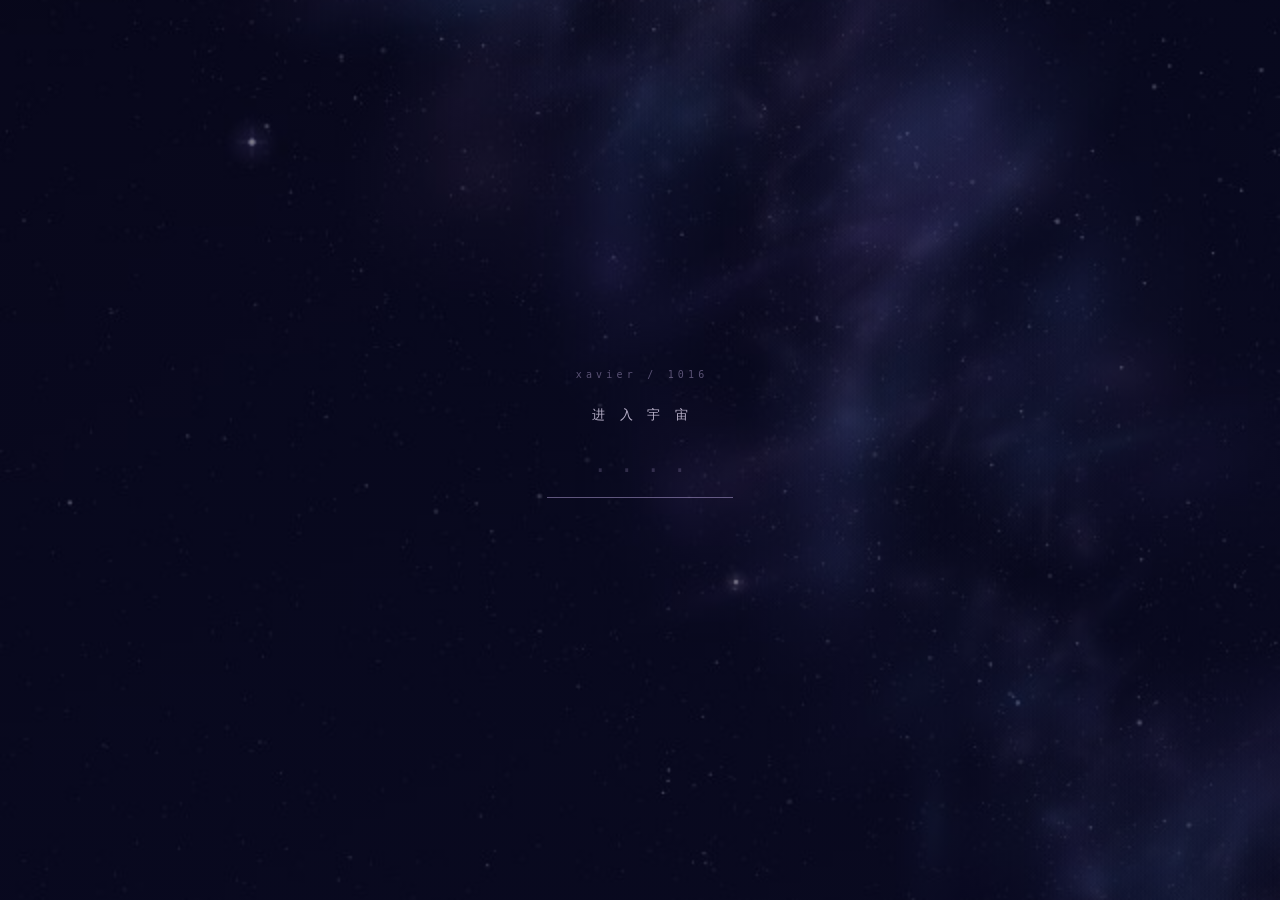
==== index.html @ 03a2480b "Add files via upload" ====
<!DOCTYPE html>
<html lang="zh-CN">
<head>
<meta charset="utf-8">
<meta name="viewport" content="width=device-width,initial-scale=1,maximum-scale=1,user-scalable=no,viewport-fit=cover">
<title>星宙</title>
<style>
*{margin:0;padding:0;box-sizing:border-box;-webkit-tap-highlight-color:transparent}
html,body{width:100%;height:100%;overflow:hidden;background:#1a0d40}
body{font-family:"WenQuanYi Micro Hei","PingFang SC","Microsoft YaHei",sans-serif;color:#fff;touch-action:none;
  background:
    radial-gradient(58% 38% at 22% 18%,rgba(138,96,222,.40),transparent 72%),
    radial-gradient(52% 44% at 82% 74%,rgba(86,64,196,.34),transparent 74%),
    radial-gradient(70% 52% at 58% 46%,rgba(112,72,208,.20),transparent 80%),
    radial-gradient(120% 90% at 50% 50%,rgba(46,22,116,.55),transparent 82%),
    linear-gradient(180deg,#180b3c,#2b1670 52%,#3a2088)}
#gl{position:fixed;inset:0;z-index:0;display:block}

/* ===== 封面 ===== */
#gate{position:fixed;inset:0;z-index:20;display:flex;flex-direction:column;align-items:center;justify-content:center;
  background:
    radial-gradient(58% 38% at 22% 18%,rgba(138,96,222,.40),transparent 72%),
    radial-gradient(52% 44% at 82% 74%,rgba(86,64,196,.34),transparent 74%),
    radial-gradient(70% 52% at 58% 46%,rgba(112,72,208,.20),transparent 80%),
    radial-gradient(120% 90% at 50% 50%,rgba(46,22,116,.55),transparent 82%),
    linear-gradient(180deg,#180b3c,#2b1670 52%,#3a2088);
  animation:gateIn .7s ease;
  transition:opacity .9s ease,transform .9s ease}
@keyframes gateIn{from{opacity:0}to{opacity:1}}
#gate.out{opacity:0;transform:scale(1.06);pointer-events:none;animation:none}
#gate .mark{font-family:"SFMono-Regular",Consolas,monospace;font-size:10px;letter-spacing:.42em;text-indent:.42em;
  color:rgba(220,200,255,.38);margin-bottom:26px}
#gate .label{font-size:13px;font-weight:300;letter-spacing:.42em;text-indent:.42em;color:rgba(240,230,255,.76);margin-bottom:22px}
#gate input{width:186px;height:52px;border:0;border-bottom:1px solid rgba(214,190,255,.42);background:transparent;
  text-align:center;font-family:"SFMono-Regular",Consolas,monospace;font-size:24px;letter-spacing:.5em;text-indent:.5em;
  color:#fff;outline:none;caret-color:#e6d0ff;border-radius:0}
#gate input::placeholder{color:rgba(220,200,255,.18);letter-spacing:.5em}
#gate input:focus{border-bottom-color:rgba(240,225,255,.9)}
#gate.shake{animation:sk .38s ease}
@keyframes sk{0%,100%{transform:translateX(0)}20%{transform:translateX(-9px)}40%{transform:translateX(8px)}60%{transform:translateX(-5px)}80%{transform:translateX(4px)}}
#gate .err{margin-top:18px;height:16px;font-size:11px;letter-spacing:.2em;color:rgba(255,190,220,0);transition:color .3s}
#gate .err.on{color:rgba(255,190,220,.72)}

/* ===== HUD ===== */
#hud{position:fixed;inset:0;z-index:5;opacity:0;transition:opacity 1.3s ease;pointer-events:none}
#hud.on{opacity:1}
#count{position:absolute;right:20px;top:27px;
  font-family:"Helvetica Neue","PingFang SC","Hiragino Sans GB",-apple-system,sans-serif;
  font-weight:300;font-size:11px;letter-spacing:.22em;
  color:rgba(217,199,255,.74);
  text-shadow:0 0 16px rgba(178,146,255,.30),0 0 4px rgba(220,202,255,.16);
  text-align:right;white-space:nowrap;pointer-events:auto;cursor:pointer}
#count.warn{color:rgba(217,199,255,.74);opacity:1}
#btns{position:absolute;left:0;right:0;bottom:34px;display:flex;justify-content:center;align-items:center;gap:16px}
.round{height:44px;border-radius:22px;border:1px solid rgba(224,206,255,.34);
  background:rgba(70,42,138,.28);color:rgba(244,236,255,.88);font-size:12px;letter-spacing:.14em;
  display:flex;align-items:center;justify-content:center;cursor:pointer;pointer-events:auto;
  backdrop-filter:blur(8px);-webkit-backdrop-filter:blur(8px);transition:transform .22s,background .22s,border-color .22s;
  font-family:inherit;padding:0 18px;white-space:nowrap}
.round:active{transform:scale(.95)}
.round.big{width:52px;height:52px;border-radius:50%;font-size:24px;font-weight:200;padding:0;letter-spacing:0}
.round:hover{background:rgba(104,66,178,.40);border-color:rgba(240,225,255,.72)}
/* 左下角极小的管理入口：不显眼、无文字 */
#setting{position:absolute;left:13px;bottom:13px;width:26px;height:26px;line-height:26px;
  text-align:center;font-size:13px;color:rgba(226,208,255,.16);cursor:pointer;pointer-events:auto;
  transition:color .25s}
#setting:active{color:rgba(255,255,255,.7)}
/* 右下角极淡的搜索入口：一枚细线放大镜，无任何文字 */
#searchBtn{position:absolute;left:47px;bottom:13px;width:26px;height:26px;cursor:pointer;pointer-events:auto;
  display:flex;align-items:center;justify-content:center;opacity:.16;transition:opacity .25s}
#searchBtn:active,#searchBtn:hover{opacity:.72}
#searchBtn svg{width:15px;height:15px;fill:none;stroke:#e2d0ff;stroke-width:1.7;
  stroke-linecap:round;stroke-linejoin:round}
/* 搜索小窗：只留输入框+查+关闭，不写说明 */
#searchPanel{position:fixed;z-index:18;left:16px;right:auto;bottom:100px;width:min(72vw,268px);
  transform:translateY(8px) scale(.96);opacity:0;pointer-events:none;
  transition:opacity .3s,transform .3s;padding:18px 18px 14px;border-radius:16px;
  background:linear-gradient(160deg,rgba(62,36,120,.97),rgba(26,14,60,.99));
  border:1px solid rgba(224,200,255,.22);box-shadow:0 20px 60px rgba(10,4,30,.6)}
#searchPanel.on{opacity:1;transform:translateY(0) scale(1);pointer-events:auto}
#searchPanel .line{display:flex;gap:9px;align-items:center}
#searchPanel input{flex:1;min-width:0;height:42px;border:1px solid rgba(224,200,255,.26);border-radius:10px;
  background:rgba(12,6,32,.7);color:#fff;font-size:15px;padding:0 12px;outline:none;font-family:inherit}
#searchPanel input::placeholder{color:rgba(214,190,255,.34);letter-spacing:.14em}
#searchPanel .act{height:42px;padding:0 15px;border:0;border-radius:10px;flex-shrink:0;cursor:pointer;
  background:linear-gradient(135deg,#9468d4,#6d46b4);color:#fff;font-size:12px;letter-spacing:.1em;font-family:inherit;
  display:flex;align-items:center;gap:7px}
#searchPanel .act i{font-style:normal;font-size:14px;letter-spacing:0;line-height:1;
  color:#fff;text-shadow:0 0 10px rgba(255,255,255,.95)}
#searchPanel .foot{margin-top:14px;text-align:center}
#searchPanel .foot span{font-size:11px;letter-spacing:.18em;color:rgba(214,190,255,.44);cursor:pointer;padding:6px}
#searchPanel.shk{animation:sk .38s ease}

/* ===== 全部祝福：按编号 / 署名 / 正文，查每一个人写的 ===== */
#allPanel{position:fixed;z-index:18;left:50%;top:50%;width:min(88vw,380px);
  transform:translate(-50%,-46%) scale(.96);opacity:0;pointer-events:none;
  transition:opacity .3s,transform .3s;padding:22px 20px 18px;border-radius:18px;
  background:linear-gradient(160deg,rgba(62,36,120,.97),rgba(26,14,60,.99));
  border:1px solid rgba(224,200,255,.22);box-shadow:0 20px 60px rgba(10,4,30,.6)}
#allPanel.on{opacity:1;transform:translate(-50%,-50%) scale(1);pointer-events:auto}
#allPanel .h{text-align:center;font-size:11px;letter-spacing:.30em;color:rgba(232,218,255,.70);margin-bottom:8px}
#allPanel .n{text-align:center;font-size:10px;letter-spacing:.18em;color:rgba(214,190,255,.42);margin-bottom:14px}
#allList{max-height:52vh;overflow-y:auto;-webkit-overflow-scrolling:touch}
#allList .it{display:flex;align-items:flex-start;gap:10px;padding:11px 0;border-top:1px solid rgba(224,200,255,.10);cursor:pointer}
#allList .it:first-child{border-top:0}
#allList .bd{flex:1;min-width:0}
#allList .no{font-family:"SFMono-Regular",Consolas,monospace;font-size:10px;letter-spacing:.12em;color:rgba(226,208,255,.52)}
#allList .tx{margin-top:5px;font-size:13px;line-height:1.7;font-weight:300;color:rgba(248,242,255,.92);word-break:break-word;white-space:pre-wrap}
#allList .im{margin-top:7px;width:60px;height:60px;object-fit:cover;border-radius:8px;border:1px solid rgba(224,200,255,.20)}

/* ===== 我的星星：只列自己写的，只提供删除 ===== */
#minePanel{position:fixed;z-index:18;left:50%;top:50%;width:min(86vw,360px);
  transform:translate(-50%,-46%) scale(.96);opacity:0;pointer-events:none;
  transition:opacity .3s,transform .3s;padding:22px 20px 18px;border-radius:18px;
  background:linear-gradient(160deg,rgba(62,36,120,.97),rgba(26,14,60,.99));
  border:1px solid rgba(224,200,255,.22);box-shadow:0 20px 60px rgba(10,4,30,.6)}
#minePanel.on{opacity:1;transform:translate(-50%,-50%) scale(1);pointer-events:auto}
#minePanel .h{text-align:center;font-size:11px;letter-spacing:.36em;color:rgba(232,218,255,.62);margin-bottom:8px}
#minePanel .n{text-align:center;font-size:10px;letter-spacing:.18em;color:rgba(214,190,255,.42);margin-bottom:16px}
#mineList{max-height:46vh;overflow-y:auto;-webkit-overflow-scrolling:touch}
#mineList .it{display:flex;align-items:flex-start;gap:10px;padding:11px 0;border-top:1px solid rgba(224,200,255,.10)}
#mineList .it:first-child{border-top:0}
#mineList .bd{flex:1;min-width:0}
#mineList .no{font-family:"SFMono-Regular",Consolas,monospace;font-size:10px;letter-spacing:.14em;color:rgba(226,208,255,.46)}
#mineList .tx{margin-top:5px;font-size:13px;line-height:1.7;font-weight:300;color:rgba(248,242,255,.92);word-break:break-word}
#mineList .im{margin-top:7px;width:68px;height:68px;object-fit:cover;border-radius:8px;border:1px solid rgba(224,200,255,.20)}
#mineList .del{flex-shrink:0;font-size:11px;letter-spacing:.14em;color:rgba(255,196,220,.66);cursor:pointer;padding:4px 2px 4px 8px}
#mineList .del:active{color:#fff}
#mineList .none{text-align:center;font-size:12px;letter-spacing:.14em;color:rgba(214,190,255,.40);padding:26px 0}
#minePanel .foot{margin-top:16px;text-align:center}
#minePanel .foot span{font-size:11px;letter-spacing:.18em;color:rgba(214,190,255,.44);cursor:pointer;padding:6px}

/* ===== 空宇宙提示 ===== */
#empty{position:fixed;left:0;right:0;top:47%;z-index:4;text-align:center;opacity:0;
  transition:opacity 1.2s ease;pointer-events:none;padding:0 30px}
#empty.on{opacity:1}
#empty .s{font-size:22px;color:rgba(240,228,255,.62);letter-spacing:.3em;margin-bottom:20px}
#empty .t{font-size:14px;font-weight:300;line-height:2.1;letter-spacing:.14em;color:rgba(232,218,255,.56)}

/* ===== 祝福卡 ===== */
#card{position:fixed;z-index:12;left:50%;top:50%;width:min(84vw,350px);transform:translate(-50%,-46%) scale(.94);
  opacity:0;pointer-events:none;transition:opacity .45s ease,transform .45s ease;
  padding:28px 24px 24px;border-radius:20px;text-align:center;max-height:82vh;overflow-y:auto;
  background:linear-gradient(160deg,rgba(78,48,148,.95),rgba(34,18,74,.97));
  border:1px solid rgba(224,200,255,.26);
  box-shadow:0 0 70px rgba(170,120,255,.30),inset 0 1px 0 rgba(255,255,255,.10)}
#card.on{opacity:1;transform:translate(-50%,-50%) scale(1);pointer-events:auto}
#card .star{font-size:18px;color:rgba(244,232,255,.9);margin-bottom:16px;letter-spacing:.3em}
#cImg{display:none;width:100%;max-height:min(64vh,620px);object-fit:contain;image-rendering:auto;border-radius:12px;
  margin:0 auto 18px;border:1px solid rgba(224,200,255,.18)}
#card .txt{font-size:17px;line-height:2.0;font-weight:300;letter-spacing:.06em;color:#f8f2ff;word-break:break-word}
#card .meta{margin-top:22px;font-family:"SFMono-Regular",Consolas,monospace;font-size:10px;
  letter-spacing:.16em;color:rgba(214,190,255,.48)}
#card .close{margin-top:20px;font-size:11px;letter-spacing:.3em;color:rgba(214,190,255,.40);cursor:pointer}

/* ===== 写祝福：固定居中偏上，键盘从底部弹起也绝对盖不到 ===== */
#sheet{position:fixed;inset:0;z-index:14;background:rgba(14,6,36,.50);
  opacity:0;pointer-events:none;transition:opacity .3s ease;
  display:flex;align-items:flex-start;justify-content:center;padding:10vh 18px 20px}
#sheet.on{opacity:1;pointer-events:auto}
#box{width:100%;max-width:400px;padding:22px 20px 20px;border-radius:18px;
  background:linear-gradient(170deg,rgba(76,46,146,.97),rgba(30,16,68,.99));
  border:1px solid rgba(224,200,255,.26);box-shadow:0 24px 70px rgba(8,3,26,.62);
  transform:scale(.96);transition:transform .3s ease;max-height:74vh;overflow-y:auto}
#sheet.on #box{transform:scale(1)}
#box textarea{width:100%;height:96px;resize:none;border:1px solid rgba(224,200,255,.32);border-radius:12px;
  background:rgba(10,5,28,.86);color:#fff;font-size:17px;line-height:1.8;padding:12px;outline:none;font-family:inherit}
#box textarea:focus{border-color:rgba(244,232,255,.78)}
#box .row{display:flex;gap:10px;margin-top:11px;align-items:center}
#box .row input{flex:1;height:44px;border:1px solid rgba(224,200,255,.28);border-radius:10px;
  background:rgba(10,5,28,.86);color:#fff;font-size:16px;padding:0 12px;outline:none;font-family:inherit;min-width:0}
#box .row input::placeholder{color:rgba(214,190,255,.34)}
#box .btn{height:44px;padding:0 18px;border:0;border-radius:10px;cursor:pointer;white-space:nowrap;flex-shrink:0;
  background:linear-gradient(135deg,#9468d4,#6d46b4);color:#fff;font-size:13px;letter-spacing:.10em;font-family:inherit}
/* 照片行：三条入口都摆出来，不再只靠一个会被拦的选图 */
#photoRow{display:flex;align-items:center;gap:9px;margin-top:11px;flex-wrap:wrap}
#photoPrev{width:46px;height:46px;border-radius:9px;overflow:hidden;display:none;flex-shrink:0;
  border:1px solid rgba(224,200,255,.24)}
#photoPrev img{width:100%;height:100%;object-fit:cover}
.photoBtn{height:38px;padding:0 13px;border:1px dashed rgba(224,200,255,.40);border-radius:9px;
  display:flex;align-items:center;justify-content:center;font-size:12px;letter-spacing:.08em;
  color:rgba(238,226,255,.84);cursor:pointer;white-space:nowrap;background:transparent;font-family:inherit}
.photoBtn:active{background:rgba(120,80,200,.30)}
#photoDel{display:none;font-size:12px;letter-spacing:.1em;color:rgba(226,206,255,.52);cursor:pointer;padding:8px}
#box .tip{margin-top:13px;display:flex;justify-content:space-between;align-items:center;
  font-size:10px;letter-spacing:.1em;color:rgba(214,190,255,.34)}
#box .tip span{cursor:pointer;padding:7px 4px;color:rgba(232,214,255,.56)}
#box .tip span:active{color:#fff}

/* ===== 管理（低调、密码保护、不外显） ===== */
#adminGate,#admin{position:fixed;z-index:18;left:50%;top:50%;width:min(78vw,300px);
  transform:translate(-50%,-46%) scale(.95);opacity:0;pointer-events:none;
  transition:opacity .3s,transform .3s;padding:24px 22px;border-radius:18px;
  background:linear-gradient(160deg,rgba(62,36,120,.97),rgba(26,14,60,.99));
  border:1px solid rgba(224,200,255,.22);box-shadow:0 20px 60px rgba(10,4,30,.6)}
#adminGate.on,#admin.on{opacity:1;transform:translate(-50%,-50%) scale(1);pointer-events:auto}
#adminGate .h,#admin .h{text-align:center;font-size:11px;letter-spacing:.36em;
  color:rgba(232,218,255,.62);margin-bottom:20px}
#adminGate input,#admin input{width:100%;height:42px;border:1px solid rgba(224,200,255,.26);border-radius:10px;
  background:rgba(12,6,32,.7);color:#fff;font-size:15px;padding:0 12px;outline:none;font-family:inherit}
#admin .line{display:flex;gap:9px;align-items:center}
#admin .line input{flex:1;min-width:0}
#admin .act{height:42px;padding:0 14px;border:0;border-radius:10px;flex-shrink:0;cursor:pointer;
  background:linear-gradient(135deg,#9468d4,#6d46b4);color:#fff;font-size:12px;letter-spacing:.1em;font-family:inherit}
#admin .prev{margin-top:14px;min-height:34px;font-size:11px;line-height:1.7;letter-spacing:.06em;
  color:rgba(226,208,255,.46);word-break:break-word;max-height:74px;overflow:hidden}
#admin .foot,#adminGate .foot{margin-top:18px;display:flex;justify-content:center;gap:22px}
#admin .foot span,#adminGate .foot span{font-size:11px;letter-spacing:.18em;
  color:rgba(214,190,255,.44);cursor:pointer;padding:6px}
#adminGate .err{margin-top:10px;height:14px;text-align:center;font-size:10px;
  letter-spacing:.14em;color:rgba(255,190,220,0);transition:color .3s}
#adminGate .err.on{color:rgba(255,190,220,.7)}

#toast{position:fixed;z-index:30;left:50%;top:11%;transform:translateX(-50%);
  font-size:12px;letter-spacing:.2em;color:rgba(244,236,255,.92);opacity:0;transition:opacity .4s;pointer-events:none;
  background:rgba(56,30,110,.72);padding:9px 16px;border-radius:16px;border:1px solid rgba(224,200,255,.18)}
#toast.on{opacity:1}

/* ===== 粒子星球（输密码后、进星海前）· ins 暗调雾紫 ===== */
#planet{position:fixed;inset:0;z-index:22;opacity:0;pointer-events:none;
  transition:opacity 1.5s ease;
  background:
    radial-gradient(120% 80% at 50% 42%,rgba(74,54,124,.28),transparent 70%),
    radial-gradient(80% 55% at 50% 55%,rgba(52,36,98,.18),transparent 78%),
    linear-gradient(180deg,#0d0a1e 0%,#141030 48%,#090716 100%)}
#planet.on{opacity:1;pointer-events:auto}
#planet.out{opacity:0;pointer-events:none}
#planet canvas{position:absolute;inset:0;width:100%;height:100%;display:block}
#planet::after{content:'';position:absolute;left:0;right:0;bottom:0;height:27%;z-index:1;
  background:linear-gradient(transparent,rgba(8,5,20,.55) 42%,rgba(7,4,17,.92));
  pointer-events:none}
#planet .hint{position:absolute;left:0;right:0;bottom:11%;z-index:2;text-align:center;
  font-size:11px;letter-spacing:.44em;text-indent:.44em;color:rgba(240,232,255,.86);
  text-shadow:0 1px 10px rgba(0,0,0,.95),0 0 22px rgba(126,96,196,.55);
  animation:br 3.4s ease-in-out infinite;pointer-events:none}
#planet .sub{position:absolute;left:0;right:0;bottom:8.2%;z-index:2;text-align:center;
  font-size:9px;letter-spacing:.34em;text-indent:.34em;color:rgba(216,202,248,.56);
  text-shadow:0 1px 8px rgba(0,0,0,.95);pointer-events:none}
@keyframes br{0%,100%{opacity:.62}50%{opacity:1}}

/* ===== 星海整层：缩小它就能退回星球 ===== */
#sky{position:fixed;inset:0;z-index:1;transform:scale(1);transform-origin:50% 50%;
  transition:transform 2.2s cubic-bezier(.40,.30,.60,.70),opacity 1.9s ease;will-change:transform,opacity}
#sky.shrink{transform:scale(.28);opacity:0;pointer-events:none}
#sky.gone{opacity:0;visibility:hidden;pointer-events:none}
#planet.on.wait{pointer-events:none}

/* ===== 沉浸式观赏：只留星海，字与按钮全隐 ===== */
#immerse{position:absolute;right:13px;bottom:13px;width:26px;height:26px;
  display:flex;align-items:center;justify-content:center;border-radius:50%;
  font-size:12px;line-height:1;color:rgba(226,210,255,.32);cursor:pointer;pointer-events:auto;
  border:1px solid rgba(190,160,255,.16);background:rgba(30,20,60,.22);
  backdrop-filter:blur(6px);-webkit-backdrop-filter:blur(6px);
  transition:opacity .35s,color .35s,border-color .35s}
#immerse:active{opacity:.55;color:rgba(255,255,255,.85)}
body.immerse #immerse{color:rgba(240,226,255,.72);border-color:rgba(190,160,255,.34)}
body.immerse #hud,body.immerse #empty,body.immerse #card,body.immerse #sheet,
body.immerse #toast,body.immerse #searchPanel,body.immerse #minePanel,
body.immerse #admin,body.immerse #adminGate{
  opacity:0!important;visibility:hidden!important;pointer-events:none!important}

/* ===== 点卡片里的照片 → 全屏看原图（不二次压缩） ===== */
#photoView{position:fixed;inset:0;z-index:28;background:rgba(4,2,12,.97);
  display:flex;align-items:center;justify-content:center;opacity:0;visibility:hidden;
  transition:opacity .35s ease;pointer-events:none}
#photoView.on{opacity:1;visibility:visible;pointer-events:auto}
#photoView img{max-width:100%;max-height:100%;width:auto;height:auto;object-fit:contain;
  -webkit-user-select:none;user-select:none}

/* ===== 左上角退出：只有一个小箭头，没有文字 ===== */
#exitBtn{position:absolute;left:14px;top:24px;width:30px;height:30px;z-index:2;
  display:flex;align-items:center;justify-content:center;cursor:pointer;pointer-events:auto;
  border-radius:50%;border:1px solid rgba(200,176,255,.16);background:rgba(24,16,52,.22);
  backdrop-filter:blur(6px);-webkit-backdrop-filter:blur(6px);
  transition:opacity .3s,border-color .3s,background .3s;opacity:.55}
#exitBtn:active{opacity:1;border-color:rgba(210,186,255,.45);background:rgba(60,38,120,.42)}
#exitBtn svg{width:15px;height:15px;fill:none;stroke:#e6d8ff;stroke-width:1.6;
  stroke-linecap:round;stroke-linejoin:round}

/* ===== 星宙 · 统一视觉皮肤：雾紫磨砂玻璃 + 细香槟金 + 粒子星球 ===== */
#box{position:relative}
#card,#box,#searchPanel,#minePanel,#adminGate,#admin{
  background:
    radial-gradient(120% 78% at 18% 0%,rgba(146,104,196,.20),transparent 60%),
    radial-gradient(105% 72% at 92% 100%,rgba(96,64,168,.18),transparent 62%),
    linear-gradient(160deg,rgba(52,36,92,.86),rgba(20,13,44,.93));
  -webkit-backdrop-filter:blur(20px) saturate(125%);
  backdrop-filter:blur(20px) saturate(125%);
  border:1px solid rgba(226,198,150,.28);
  box-shadow:0 26px 72px rgba(6,2,22,.66),inset 0 1px 0 rgba(255,255,255,.07),0 0 46px rgba(150,110,220,.10);
}
/* 右上角一枚极小的雾紫粒子星球＋细金环角标（搜索/我的/管理/口令框共用） */
#searchPanel::before,#minePanel::before,#admin::before,#adminGate::before{
  content:"";position:absolute;right:14px;top:2px;width:15px;height:15px;border-radius:50%;
  background:
    radial-gradient(circle at 32% 28%,rgba(240,220,255,.95) 0 1px,transparent 2px),
    radial-gradient(circle at 66% 58%,rgba(206,176,255,.85) 0 1px,transparent 2px),
    radial-gradient(circle at 44% 74%,rgba(226,204,255,.7) 0 1px,transparent 2px),
    radial-gradient(circle,rgba(148,106,208,.72),rgba(70,46,126,.34) 70%,transparent);
  box-shadow:0 0 10px rgba(170,120,255,.32);pointer-events:none}
#searchPanel::after,#minePanel::after,#admin::after,#adminGate::after{
  content:"";position:absolute;right:9px;top:6px;width:25px;height:8px;border-radius:50%;
  border:1px solid rgba(226,198,150,.52);transform:rotate(-24deg);pointer-events:none}
/* 输入框：半透明深紫、细金边 */
#searchPanel input,#adminGate input,#admin input,#box textarea,#box .row input{
  background:rgba(16,10,38,.58);border:1px solid rgba(226,198,150,.22);
  border-radius:12px;color:#f6efff}
#searchPanel input:focus,#adminGate input:focus,#admin input:focus,
#box textarea:focus,#box .row input:focus{border-color:rgba(226,198,150,.55)}
#searchPanel input::placeholder,#box .row input::placeholder{color:rgba(214,190,255,.32)}
/* 按钮：淡金描边、不再用实心紫块 */
#searchPanel .act,#admin .act,#box .btn{
  background:rgba(226,198,150,.10);border:1px solid rgba(226,198,150,.36);
  border-radius:12px;color:#f2e6ff}
#searchPanel .act i{color:rgba(240,214,160,.95);text-shadow:0 0 8px rgba(240,214,160,.5)}
.photoBtn{border:1px dashed rgba(226,198,150,.34)}
/* 标题 / 数量 / 关闭 / 列表分隔：统一压成淡紫低对比 */
#minePanel .h,#admin .h,#adminGate .h{color:rgba(236,222,255,.76)}
#minePanel .n{color:rgba(214,190,255,.46)}
#searchPanel .foot span,#minePanel .foot span,#admin .foot span,#adminGate .foot span,
#card .close{color:rgba(226,206,255,.50)}
#mineList .it{border-top:1px solid rgba(226,198,150,.12)}
#mineList .im{border:1px solid rgba(226,198,150,.22)}
/* ===== 祝福卡：署名最上、日期最下 ===== */
#card{padding:26px 24px 22px;border-radius:22px}
#card .orb{width:54px;height:54px;position:relative;margin:0 auto 12px}
#card .orb .ball{position:absolute;left:50%;top:50%;width:35px;height:35px;margin:-17.5px 0 0 -17.5px;
  border-radius:50%;
  background:
    radial-gradient(circle at 28% 26%,rgba(255,255,255,.85) 0 1px,transparent 2px),
    radial-gradient(circle at 62% 34%,rgba(232,212,255,.8) 0 1px,transparent 2px),
    radial-gradient(circle at 40% 62%,rgba(214,186,255,.75) 0 1px,transparent 2px),
    radial-gradient(circle at 72% 70%,rgba(240,222,255,.7) 0 1px,transparent 2px),
    radial-gradient(circle at 50% 48%,rgba(156,114,212,.66),rgba(84,54,142,.30) 62%,transparent 76%);
  box-shadow:0 0 20px rgba(170,120,255,.30),inset 0 0 12px rgba(190,150,255,.24)}
#card .orb .ring{position:absolute;left:50%;top:50%;width:52px;height:17px;margin:-8.5px 0 0 -26px;
  border:1px solid rgba(226,198,150,.76);border-radius:50%;transform:rotate(-24deg);
  box-shadow:0 0 9px rgba(226,198,150,.18);pointer-events:none}
#card .by{display:flex;align-items:center;justify-content:center;gap:11px;margin-bottom:18px}
#card .by::before,#card .by::after{content:"";width:26px;height:1px;flex-shrink:0}
#card .by::before{background:linear-gradient(90deg,transparent,rgba(226,198,150,.62))}
#card .by::after{background:linear-gradient(90deg,rgba(226,198,150,.62),transparent)}
#card .by span{font-size:11px;letter-spacing:.30em;text-indent:.30em;
  color:rgba(234,220,255,.86);white-space:nowrap;overflow:hidden;text-overflow:ellipsis;max-width:68%}
#card .txt{font-size:17px;line-height:2.0;font-weight:300;letter-spacing:.06em;
  color:#f8f2ff;word-break:break-word;white-space:pre-wrap}   /* 写信格式：空格、缩进、空行都留着 */
#cImg{display:none;width:100%;max-height:min(58vh,560px);object-fit:contain;image-rendering:auto;
  border-radius:14px;margin:18px auto 0;border:1px solid rgba(226,198,150,.26)}
#card .meta{margin-top:20px;padding-top:15px;border-top:1px solid rgba(226,198,150,.14);
  font-family:"SFMono-Regular",Consolas,monospace;font-size:10px;letter-spacing:.18em;
  color:rgba(214,190,255,.56)}
#card .close{margin-top:16px}
#mineList .tx{white-space:pre-wrap}          /* 「我的」列表里也按原排版显示 */
#box textarea{white-space:pre-wrap;text-align:left}
/* 搜索框矮，角标改挂左上角，不压到「★搜索」按钮 */
#searchPanel::before{right:auto;left:14px}
#searchPanel::after{right:auto;left:9px}


/* ===== 边框小兔子：开框才来，沿细金边跑一小段、跳一下、柔光淡出 ===== */
#bunny{position:fixed;z-index:30;left:0;top:0;width:34px;height:34px;
  opacity:0;pointer-events:none}   /* 柔光全在 SVG 内部，div 不挂 filter / will-change，避免合成层吞画面 */
#bunny.play{animation:bunnyHop 2.0s cubic-bezier(.32,.7,.35,1) 1 both}
@keyframes bunnyHop{
 0%  {opacity:0;  transform:translate(0,9px) scale(.76) rotate(-7deg)}
 11% {opacity:1;  transform:translate(0,0) scale(1) rotate(0deg)}
 31% {opacity:1;  transform:translate(calc(var(--dx)*.30),0) scale(1) rotate(2deg)}
 47% {opacity:1;  transform:translate(calc(var(--dx)*.48),-13px) scale(1.08) rotate(-8deg)}
 60% {opacity:1;  transform:translate(calc(var(--dx)*.62),0) scale(1) rotate(3deg)}
 84% {opacity:1;  transform:translate(var(--dx),0) scale(.98) rotate(0deg)}
 100%{opacity:0;  transform:translate(calc(var(--dx)*1.10),-5px) scale(.84) rotate(-4deg)}
}
body.immerse #bunny{display:none!important}
@media (prefers-reduced-motion:reduce){#bunny.play{animation-duration:.9s}}

</style>
</head>
<body>

<div id="sky">

<div id="gate">
  <div class="mark">xavier / 1016</div>
  <div class="label">进 入 宇 宙</div>
  <input id="pw" type="tel" inputmode="numeric" maxlength="8" placeholder="····" autocomplete="off">
  <div class="err" id="gerr">不对，再试一次</div>
</div>

<div id="hud">
  <div id="exitBtn" title="退出到星球"><svg viewBox="0 0 20 20"><polyline points="12.5,4.5 6.5,10 12.5,15.5"/></svg></div>
  <div id="count"></div>
  <div id="btns">
    <div class="round" id="reshuffle">换 一 批 ★</div>
    <div class="round big" id="add">＋</div>
    <div class="round" id="mineBtn">我 的</div>
  </div>
  <div id="setting">⚙</div>
  <div id="immerse" title="沉浸式观赏">★</div>
  <div id="searchBtn"><svg viewBox="0 0 20 20"><circle cx="8.6" cy="8.6" r="5.6"/><line x1="12.8" y1="12.8" x2="18" y2="18"/></svg></div>
</div>

<div id="empty">
  <div class="s">✦</div>
</div>

<div id="card">
  <div class="orb"><span class="ball"></span><span class="ring"></span></div>
  <div class="by"><span id="cBy">— 星 宙 —</span></div>
  <div class="txt" id="cTxt"></div>
  <img id="cImg" alt="">
  <div class="meta" id="cMeta"></div>
  <div class="close" id="cClose">收 起</div>
</div>

<div id="sheet">
  <div id="box">
    <textarea id="wText"></textarea>
    <div class="row">
      <input id="wBy" maxlength="12" placeholder="写 你 的 名 字" autocomplete="off"
       autocapitalize="off" autocorrect="off" spellcheck="false" name="xz-by-new">
      <button class="btn" id="wSend">放 进 星 宙</button>
    </div>
    <div id="photoRow">
      <div id="photoPrev"></div>
      <button type="button" class="photoBtn" id="photoPick">选 图</button>
      <button type="button" class="photoBtn" id="photoPaste">粘 贴</button>
      <span id="photoDel">移除</span>
    </div>
    <input type="file" id="wPhoto" accept="image/*" hidden>
    <div class="tip"><span id="wClear">清 空</span><span id="wFold">收 起</span></div>
  </div>
</div>

<!-- 管理：入口只有一个极淡的小齿轮，且要过密码，删除动作不产生任何全局提示 -->
<div id="adminGate">
  <div class="h">管 理</div>
  <input id="adPw" type="password" placeholder="······" autocomplete="off">
  <div class="err" id="adErr">不对</div>
  <div class="foot"><span id="adCancel">取 消</span><span id="adEnter">进 入</span></div>
</div>

<div id="searchPanel">
  <div class="line">
    <input id="searchNo" type="text" placeholder="第 几 颗 / 名 字" autocomplete="off">
    <span class="act" id="searchGo"><i>★</i>搜 索</span>
  </div>
  <div class="foot"><span id="allOpen">看 全 部</span><span id="searchClose">关 闭</span></div>
</div>

<div id="allPanel">
  <div class="h" id="allHead">全 部 祝 福</div>
  <div class="n" id="allNum"></div>
  <div id="allList"></div>
  <div class="foot"><span id="allClose">关 闭</span></div>
</div>

<div id="minePanel">
  <div class="h">我 的 星 星</div>
  <div class="n" id="mineNum"></div>
  <div id="mineList"></div>
  <div class="foot"><span id="mineClose">关 闭</span></div>
</div>

<div id="admin">
  <div class="h">删 除 祝 福</div>
  <div class="line">
    <input id="delNo" type="tel" inputmode="numeric" placeholder="第几颗">
    <span class="act" id="delBtn">删 除</span>
  </div>
  <div class="prev" id="delPrev"></div>
  <div class="foot"><span id="adClose">关 闭</span></div>
</div>

<div id="toast"></div>
<div id="photoView"><img id="pvImg" alt=""></div>

</div><!-- /#sky -->

<div id="planet">
  <canvas id="pc"></canvas>
  <div class="hint">轻 触 星 球 · 进 入 星 宙</div>
  <div class="sub">XAVIER'S UNIVERSE</div>
</div>

<script>
/**
 * @license
 * Copyright 2010-2021 Three.js Authors
 * SPDX-License-Identifier: MIT
 */
!function(t,e){"object"==typeof exports&&"undefined"!=typeof module?e(exports):"function"==typeof define&&define.amd?define(["exports"],e):e((t="undefined"!=typeof globalThis?globalThis:t||self).THREE={})}(this,(function(t){"use strict";const e="128",n=100,i=300,r=301,s=302,a=303,o=304,l=306,c=307,h=1e3,u=1001,d=1002,p=1003,m=1004,f=1005,g=1006,v=1007,y=1008,x=1009,_=1012,w=1014,b=1015,M=1016,S=1020,T=1022,E=1023,A=1026,L=1027,R=33776,C=33777,P=33778,D=33779,I=35840,N=35841,B=35842,z=35843,F=37492,O=37496,H=2300,G=2301,U=2302,k=2400,V=2401,W=2402,j=2500,q=2501,X=3e3,Y=3001,Z=3007,J=3002,Q=3004,K=3005,$=3006,tt=7680,et=35044,nt=35048,it="300 es";class rt{addEventListener(t,e){void 0===this._listeners&&(this._listeners={});const n=this._listeners;void 0===n[t]&&(n[t]=[]),-1===n[t].indexOf(e)&&n[t].push(e)}hasEventListener(t,e){if(void 0===this._listeners)return!1;const n=this._listeners;return void 0!==n[t]&&-1!==n[t].indexOf(e)}removeEventListener(t,e){if(void 0===this._listeners)return;const n=this._listeners[t];if(void 0!==n){const t=n.indexOf(e);-1!==t&&n.splice(t,1)}}dispatchEvent(t){if(void 0===this._listeners)return;const e=this._listeners[t.type];if(void 0!==e){t.target=this;const n=e.slice(0);for(let e=0,i=n.length;e<i;e++)n[e].call(this,t);t.target=null}}}const st=[];for(let t=0;t<256;t++)st[t]=(t<16?"0":"")+t.toString(16);let at=1234567;const ot=Math.PI/180,lt=180/Math.PI;function ct(){const t=4294967295*Math.random()|0,e=4294967295*Math.random()|0,n=4294967295*Math.random()|0,i=4294967295*Math.random()|0;return(st[255&t]+st[t>>8&255]+st[t>>16&255]+st[t>>24&255]+"-"+st[255&e]+st[e>>8&255]+"-"+st[e>>16&15|64]+st[e>>24&255]+"-"+st[63&n|128]+st[n>>8&255]+"-"+st[n>>16&255]+st[n>>24&255]+st[255&i]+st[i>>8&255]+st[i>>16&255]+st[i>>24&255]).toUpperCase()}function ht(t,e,n){return Math.max(e,Math.min(n,t))}function ut(t,e){return(t%e+e)%e}function dt(t,e,n){return(1-n)*t+n*e}function pt(t){return 0==(t&t-1)&&0!==t}function mt(t){return Math.pow(2,Math.ceil(Math.log(t)/Math.LN2))}function ft(t){return Math.pow(2,Math.floor(Math.log(t)/Math.LN2))}var gt=Object.freeze({__proto__:null,DEG2RAD:ot,RAD2DEG:lt,generateUUID:ct,clamp:ht,euclideanModulo:ut,mapLinear:function(t,e,n,i,r){return i+(t-e)*(r-i)/(n-e)},inverseLerp:function(t,e,n){return t!==e?(n-t)/(e-t):0},lerp:dt,damp:function(t,e,n,i){return dt(t,e,1-Math.exp(-n*i))},pingpong:function(t,e=1){return e-Math.abs(ut(t,2*e)-e)},smoothstep:function(t,e,n){return t<=e?0:t>=n?1:(t=(t-e)/(n-e))*t*(3-2*t)},smootherstep:function(t,e,n){return t<=e?0:t>=n?1:(t=(t-e)/(n-e))*t*t*(t*(6*t-15)+10)},randInt:function(t,e){return t+Math.floor(Math.random()*(e-t+1))},randFloat:function(t,e){return t+Math.random()*(e-t)},randFloatSpread:function(t){return t*(.5-Math.random())},seededRandom:function(t){return void 0!==t&&(at=t%2147483647),at=16807*at%2147483647,(at-1)/2147483646},degToRad:function(t){return t*ot},radToDeg:function(t){return t*lt},isPowerOfTwo:pt,ceilPowerOfTwo:mt,floorPowerOfTwo:ft,setQuaternionFromProperEuler:function(t,e,n,i,r){const s=Math.cos,a=Math.sin,o=s(n/2),l=a(n/2),c=s((e+i)/2),h=a((e+i)/2),u=s((e-i)/2),d=a((e-i)/2),p=s((i-e)/2),m=a((i-e)/2);switch(r){case"XYX":t.set(o*h,l*u,l*d,o*c);break;case"YZY":t.set(l*d,o*h,l*u,o*c);break;case"ZXZ":t.set(l*u,l*d,o*h,o*c);break;case"XZX":t.set(o*h,l*m,l*p,o*c);break;case"YXY":t.set(l*p,o*h,l*m,o*c);break;case"ZYZ":t.set(l*m,l*p,o*h,o*c);break;default:console.warn("THREE.MathUtils: .setQuaternionFromProperEuler() encountered an unknown order: "+r)}}});class vt{constructor(t=0,e=0){this.x=t,this.y=e}get width(){return this.x}set width(t){this.x=t}get height(){return this.y}set height(t){this.y=t}set(t,e){return this.x=t,this.y=e,this}setScalar(t){return this.x=t,this.y=t,this}setX(t){return this.x=t,this}setY(t){return this.y=t,this}setComponent(t,e){switch(t){case 0:this.x=e;break;case 1:this.y=e;break;default:throw new Error("index is out of range: "+t)}return this}getComponent(t){switch(t){case 0:return this.x;case 1:return this.y;default:throw new Error("index is out of range: "+t)}}clone(){return new this.constructor(this.x,this.y)}copy(t){return this.x=t.x,this.y=t.y,this}add(t,e){return void 0!==e?(console.warn("THREE.Vector2: .add() now only accepts one argument. Use .addVectors( a, b ) instead."),this.addVectors(t,e)):(this.x+=t.x,this.y+=t.y,this)}addScalar(t){return this.x+=t,this.y+=t,this}addVectors(t,e){return this.x=t.x+e.x,this.y=t.y+e.y,this}addScaledVector(t,e){return this.x+=t.x*e,this.y+=t.y*e,this}sub(t,e){return void 0!==e?(console.warn("THREE.Vector2: .sub() now only accepts one argument. Use .subVectors( a, b ) instead."),this.subVectors(t,e)):(this.x-=t.x,this.y-=t.y,this)}subScalar(t){return this.x-=t,this.y-=t,this}subVectors(t,e){return this.x=t.x-e.x,this.y=t.y-e.y,this}multiply(t){return this.x*=t.x,this.y*=t.y,this}multiplyScalar(t){return this.x*=t,this.y*=t,this}divide(t){return this.x/=t.x,this.y/=t.y,this}divideScalar(t){return this.multiplyScalar(1/t)}applyMatrix3(t){const e=this.x,n=this.y,i=t.elements;return this.x=i[0]*e+i[3]*n+i[6],this.y=i[1]*e+i[4]*n+i[7],this}min(t){return this.x=Math.min(this.x,t.x),this.y=Math.min(this.y,t.y),this}max(t){return this.x=Math.max(this.x,t.x),this.y=Math.max(this.y,t.y),this}clamp(t,e){return this.x=Math.max(t.x,Math.min(e.x,this.x)),this.y=Math.max(t.y,Math.min(e.y,this.y)),this}clampScalar(t,e){return this.x=Math.max(t,Math.min(e,this.x)),this.y=Math.max(t,Math.min(e,this.y)),this}clampLength(t,e){const n=this.length();return this.divideScalar(n||1).multiplyScalar(Math.max(t,Math.min(e,n)))}floor(){return this.x=Math.floor(this.x),this.y=Math.floor(this.y),this}ceil(){return this.x=Math.ceil(this.x),this.y=Math.ceil(this.y),this}round(){return this.x=Math.round(this.x),this.y=Math.round(this.y),this}roundToZero(){return this.x=this.x<0?Math.ceil(this.x):Math.floor(this.x),this.y=this.y<0?Math.ceil(this.y):Math.floor(this.y),this}negate(){return this.x=-this.x,this.y=-this.y,this}dot(t){return this.x*t.x+this.y*t.y}cross(t){return this.x*t.y-this.y*t.x}lengthSq(){return this.x*this.x+this.y*this.y}length(){return Math.sqrt(this.x*this.x+this.y*this.y)}manhattanLength(){return Math.abs(this.x)+Math.abs(this.y)}normalize(){return this.divideScalar(this.length()||1)}angle(){return Math.atan2(-this.y,-this.x)+Math.PI}distanceTo(t){return Math.sqrt(this.distanceToSquared(t))}distanceToSquared(t){const e=this.x-t.x,n=this.y-t.y;return e*e+n*n}manhattanDistanceTo(t){return Math.abs(this.x-t.x)+Math.abs(this.y-t.y)}setLength(t){return this.normalize().multiplyScalar(t)}lerp(t,e){return this.x+=(t.x-this.x)*e,this.y+=(t.y-this.y)*e,this}lerpVectors(t,e,n){return this.x=t.x+(e.x-t.x)*n,this.y=t.y+(e.y-t.y)*n,this}equals(t){return t.x===this.x&&t.y===this.y}fromArray(t,e=0){return this.x=t[e],this.y=t[e+1],this}toArray(t=[],e=0){return t[e]=this.x,t[e+1]=this.y,t}fromBufferAttribute(t,e,n){return void 0!==n&&console.warn("THREE.Vector2: offset has been removed from .fromBufferAttribute()."),this.x=t.getX(e),this.y=t.getY(e),this}rotateAround(t,e){const n=Math.cos(e),i=Math.sin(e),r=this.x-t.x,s=this.y-t.y;return this.x=r*n-s*i+t.x,this.y=r*i+s*n+t.y,this}random(){return this.x=Math.random(),this.y=Math.random(),this}}vt.prototype.isVector2=!0;class yt{constructor(){this.elements=[1,0,0,0,1,0,0,0,1],arguments.length>0&&console.error("THREE.Matrix3: the constructor no longer reads arguments. use .set() instead.")}set(t,e,n,i,r,s,a,o,l){const c=this.elements;return c[0]=t,c[1]=i,c[2]=a,c[3]=e,c[4]=r,c[5]=o,c[6]=n,c[7]=s,c[8]=l,this}identity(){return this.set(1,0,0,0,1,0,0,0,1),this}copy(t){const e=this.elements,n=t.elements;return e[0]=n[0],e[1]=n[1],e[2]=n[2],e[3]=n[3],e[4]=n[4],e[5]=n[5],e[6]=n[6],e[7]=n[7],e[8]=n[8],this}extractBasis(t,e,n){return t.setFromMatrix3Column(this,0),e.setFromMatrix3Column(this,1),n.setFromMatrix3Column(this,2),this}setFromMatrix4(t){const e=t.elements;return this.set(e[0],e[4],e[8],e[1],e[5],e[9],e[2],e[6],e[10]),this}multiply(t){return this.multiplyMatrices(this,t)}premultiply(t){return this.multiplyMatrices(t,this)}multiplyMatrices(t,e){const n=t.elements,i=e.elements,r=this.elements,s=n[0],a=n[3],o=n[6],l=n[1],c=n[4],h=n[7],u=n[2],d=n[5],p=n[8],m=i[0],f=i[3],g=i[6],v=i[1],y=i[4],x=i[7],_=i[2],w=i[5],b=i[8];return r[0]=s*m+a*v+o*_,r[3]=s*f+a*y+o*w,r[6]=s*g+a*x+o*b,r[1]=l*m+c*v+h*_,r[4]=l*f+c*y+h*w,r[7]=l*g+c*x+h*b,r[2]=u*m+d*v+p*_,r[5]=u*f+d*y+p*w,r[8]=u*g+d*x+p*b,this}multiplyScalar(t){const e=this.elements;return e[0]*=t,e[3]*=t,e[6]*=t,e[1]*=t,e[4]*=t,e[7]*=t,e[2]*=t,e[5]*=t,e[8]*=t,this}determinant(){const t=this.elements,e=t[0],n=t[1],i=t[2],r=t[3],s=t[4],a=t[5],o=t[6],l=t[7],c=t[8];return e*s*c-e*a*l-n*r*c+n*a*o+i*r*l-i*s*o}invert(){const t=this.elements,e=t[0],n=t[1],i=t[2],r=t[3],s=t[4],a=t[5],o=t[6],l=t[7],c=t[8],h=c*s-a*l,u=a*o-c*r,d=l*r-s*o,p=e*h+n*u+i*d;if(0===p)return this.set(0,0,0,0,0,0,0,0,0);const m=1/p;return t[0]=h*m,t[1]=(i*l-c*n)*m,t[2]=(a*n-i*s)*m,t[3]=u*m,t[4]=(c*e-i*o)*m,t[5]=(i*r-a*e)*m,t[6]=d*m,t[7]=(n*o-l*e)*m,t[8]=(s*e-n*r)*m,this}transpose(){let t;const e=this.elements;return t=e[1],e[1]=e[3],e[3]=t,t=e[2],e[2]=e[6],e[6]=t,t=e[5],e[5]=e[7],e[7]=t,this}getNormalMatrix(t){return this.setFromMatrix4(t).invert().transpose()}transposeIntoArray(t){const e=this.elements;return t[0]=e[0],t[1]=e[3],t[2]=e[6],t[3]=e[1],t[4]=e[4],t[5]=e[7],t[6]=e[2],t[7]=e[5],t[8]=e[8],this}setUvTransform(t,e,n,i,r,s,a){const o=Math.cos(r),l=Math.sin(r);return this.set(n*o,n*l,-n*(o*s+l*a)+s+t,-i*l,i*o,-i*(-l*s+o*a)+a+e,0,0,1),this}scale(t,e){const n=this.elements;return n[0]*=t,n[3]*=t,n[6]*=t,n[1]*=e,n[4]*=e,n[7]*=e,this}rotate(t){const e=Math.cos(t),n=Math.sin(t),i=this.elements,r=i[0],s=i[3],a=i[6],o=i[1],l=i[4],c=i[7];return i[0]=e*r+n*o,i[3]=e*s+n*l,i[6]=e*a+n*c,i[1]=-n*r+e*o,i[4]=-n*s+e*l,i[7]=-n*a+e*c,this}translate(t,e){const n=this.elements;return n[0]+=t*n[2],n[3]+=t*n[5],n[6]+=t*n[8],n[1]+=e*n[2],n[4]+=e*n[5],n[7]+=e*n[8],this}equals(t){const e=this.elements,n=t.elements;for(let t=0;t<9;t++)if(e[t]!==n[t])return!1;return!0}fromArray(t,e=0){for(let n=0;n<9;n++)this.elements[n]=t[n+e];return this}toArray(t=[],e=0){const n=this.elements;return t[e]=n[0],t[e+1]=n[1],t[e+2]=n[2],t[e+3]=n[3],t[e+4]=n[4],t[e+5]=n[5],t[e+6]=n[6],t[e+7]=n[7],t[e+8]=n[8],t}clone(){return(new this.constructor).fromArray(this.elements)}}let xt;yt.prototype.isMatrix3=!0;class _t{static getDataURL(t){if(/^data:/i.test(t.src))return t.src;if("undefined"==typeof HTMLCanvasElement)return t.src;let e;if(t instanceof HTMLCanvasElement)e=t;else{void 0===xt&&(xt=document.createElementNS("http://www.w3.org/1999/xhtml","canvas")),xt.width=t.width,xt.height=t.height;const n=xt.getContext("2d");t instanceof ImageData?n.putImageData(t,0,0):n.drawImage(t,0,0,t.width,t.height),e=xt}return e.width>2048||e.height>2048?(console.warn("THREE.ImageUtils.getDataURL: Image converted to jpg for performance reasons",t),e.toDataURL("image/jpeg",.6)):e.toDataURL("image/png")}}let wt=0;class bt extends rt{constructor(t=bt.DEFAULT_IMAGE,e=bt.DEFAULT_MAPPING,n=1001,i=1001,r=1006,s=1008,a=1023,o=1009,l=1,c=3e3){super(),Object.defineProperty(this,"id",{value:wt++}),this.uuid=ct(),this.name="",this.image=t,this.mipmaps=[],this.mapping=e,this.wrapS=n,this.wrapT=i,this.magFilter=r,this.minFilter=s,this.anisotropy=l,this.format=a,this.internalFormat=null,this.type=o,this.offset=new vt(0,0),this.repeat=new vt(1,1),this.center=new vt(0,0),this.rotation=0,this.matrixAutoUpdate=!0,this.matrix=new yt,this.generateMipmaps=!0,this.premultiplyAlpha=!1,this.flipY=!0,this.unpackAlignment=4,this.encoding=c,this.version=0,this.onUpdate=null}updateMatrix(){this.matrix.setUvTransform(this.offset.x,this.offset.y,this.repeat.x,this.repeat.y,this.rotation,this.center.x,this.center.y)}clone(){return(new this.constructor).copy(this)}copy(t){return this.name=t.name,this.image=t.image,this.mipmaps=t.mipmaps.slice(0),this.mapping=t.mapping,this.wrapS=t.wrapS,this.wrapT=t.wrapT,this.magFilter=t.magFilter,this.minFilter=t.minFilter,this.anisotropy=t.anisotropy,this.format=t.format,this.internalFormat=t.internalFormat,this.type=t.type,this.offset.copy(t.offset),this.repeat.copy(t.repeat),this.center.copy(t.center),this.rotation=t.rotation,this.matrixAutoUpdate=t.matrixAutoUpdate,this.matrix.copy(t.matrix),this.generateMipmaps=t.generateMipmaps,this.premultiplyAlpha=t.premultiplyAlpha,this.flipY=t.flipY,this.unpackAlignment=t.unpackAlignment,this.encoding=t.encoding,this}toJSON(t){const e=void 0===t||"string"==typeof t;if(!e&&void 0!==t.textures[this.uuid])return t.textures[this.uuid];const n={metadata:{version:4.5,type:"Texture",generator:"Texture.toJSON"},uuid:this.uuid,name:this.name,mapping:this.mapping,repeat:[this.repeat.x,this.repeat.y],offset:[this.offset.x,this.offset.y],center:[this.center.x,this.center.y],rotation:this.rotation,wrap:[this.wrapS,this.wrapT],format:this.format,type:this.type,encoding:this.encoding,minFilter:this.minFilter,magFilter:this.magFilter,anisotropy:this.anisotropy,flipY:this.flipY,premultiplyAlpha:this.premultiplyAlpha,unpackAlignment:this.unpackAlignment};if(void 0!==this.image){const i=this.image;if(void 0===i.uuid&&(i.uuid=ct()),!e&&void 0===t.images[i.uuid]){let e;if(Array.isArray(i)){e=[];for(let t=0,n=i.length;t<n;t++)i[t].isDataTexture?e.push(Mt(i[t].image)):e.push(Mt(i[t]))}else e=Mt(i);t.images[i.uuid]={uuid:i.uuid,url:e}}n.image=i.uuid}return e||(t.textures[this.uuid]=n),n}dispose(){this.dispatchEvent({type:"dispose"})}transformUv(t){if(this.mapping!==i)return t;if(t.applyMatrix3(this.matrix),t.x<0||t.x>1)switch(this.wrapS){case h:t.x=t.x-Math.floor(t.x);break;case u:t.x=t.x<0?0:1;break;case d:1===Math.abs(Math.floor(t.x)%2)?t.x=Math.ceil(t.x)-t.x:t.x=t.x-Math.floor(t.x)}if(t.y<0||t.y>1)switch(this.wrapT){case h:t.y=t.y-Math.floor(t.y);break;case u:t.y=t.y<0?0:1;break;case d:1===Math.abs(Math.floor(t.y)%2)?t.y=Math.ceil(t.y)-t.y:t.y=t.y-Math.floor(t.y)}return this.flipY&&(t.y=1-t.y),t}set needsUpdate(t){!0===t&&this.version++}}function Mt(t){return"undefined"!=typeof HTMLImageElement&&t instanceof HTMLImageElement||"undefined"!=typeof HTMLCanvasElement&&t instanceof HTMLCanvasElement||"undefined"!=typeof ImageBitmap&&t instanceof ImageBitmap?_t.getDataURL(t):t.data?{data:Array.prototype.slice.call(t.data),width:t.width,height:t.height,type:t.data.constructor.name}:(console.warn("THREE.Texture: Unable to serialize Texture."),{})}bt.DEFAULT_IMAGE=void 0,bt.DEFAULT_MAPPING=i,bt.prototype.isTexture=!0;class St{constructor(t=0,e=0,n=0,i=1){this.x=t,this.y=e,this.z=n,this.w=i}get width(){return this.z}set width(t){this.z=t}get height(){return this.w}set height(t){this.w=t}set(t,e,n,i){return this.x=t,this.y=e,this.z=n,this.w=i,this}setScalar(t){return this.x=t,this.y=t,this.z=t,this.w=t,this}setX(t){return this.x=t,this}setY(t){return this.y=t,this}setZ(t){return this.z=t,this}setW(t){return this.w=t,this}setComponent(t,e){switch(t){case 0:this.x=e;break;case 1:this.y=e;break;case 2:this.z=e;break;case 3:this.w=e;break;default:throw new Error("index is out of range: "+t)}return this}getComponent(t){switch(t){case 0:return this.x;case 1:return this.y;case 2:return this.z;case 3:return this.w;default:throw new Error("index is out of range: "+t)}}clone(){return new this.constructor(this.x,this.y,this.z,this.w)}copy(t){return this.x=t.x,this.y=t.y,this.z=t.z,this.w=void 0!==t.w?t.w:1,this}add(t,e){return void 0!==e?(console.warn("THREE.Vector4: .add() now only accepts one argument. Use .addVectors( a, b ) instead."),this.addVectors(t,e)):(this.x+=t.x,this.y+=t.y,this.z+=t.z,this.w+=t.w,this)}addScalar(t){return this.x+=t,this.y+=t,this.z+=t,this.w+=t,this}addVectors(t,e){return this.x=t.x+e.x,this.y=t.y+e.y,this.z=t.z+e.z,this.w=t.w+e.w,this}addScaledVector(t,e){return this.x+=t.x*e,this.y+=t.y*e,this.z+=t.z*e,this.w+=t.w*e,this}sub(t,e){return void 0!==e?(console.warn("THREE.Vector4: .sub() now only accepts one argument. Use .subVectors( a, b ) instead."),this.subVectors(t,e)):(this.x-=t.x,this.y-=t.y,this.z-=t.z,this.w-=t.w,this)}subScalar(t){return this.x-=t,this.y-=t,this.z-=t,this.w-=t,this}subVectors(t,e){return this.x=t.x-e.x,this.y=t.y-e.y,this.z=t.z-e.z,this.w=t.w-e.w,this}multiply(t){return this.x*=t.x,this.y*=t.y,this.z*=t.z,this.w*=t.w,this}multiplyScalar(t){return this.x*=t,this.y*=t,this.z*=t,this.w*=t,this}applyMatrix4(t){const e=this.x,n=this.y,i=this.z,r=this.w,s=t.elements;return this.x=s[0]*e+s[4]*n+s[8]*i+s[12]*r,this.y=s[1]*e+s[5]*n+s[9]*i+s[13]*r,this.z=s[2]*e+s[6]*n+s[10]*i+s[14]*r,this.w=s[3]*e+s[7]*n+s[11]*i+s[15]*r,this}divideScalar(t){return this.multiplyScalar(1/t)}setAxisAngleFromQuaternion(t){this.w=2*Math.acos(t.w);const e=Math.sqrt(1-t.w*t.w);return e<1e-4?(this.x=1,this.y=0,this.z=0):(this.x=t.x/e,this.y=t.y/e,this.z=t.z/e),this}setAxisAngleFromRotationMatrix(t){let e,n,i,r;const s=.01,a=.1,o=t.elements,l=o[0],c=o[4],h=o[8],u=o[1],d=o[5],p=o[9],m=o[2],f=o[6],g=o[10];if(Math.abs(c-u)<s&&Math.abs(h-m)<s&&Math.abs(p-f)<s){if(Math.abs(c+u)<a&&Math.abs(h+m)<a&&Math.abs(p+f)<a&&Math.abs(l+d+g-3)<a)return this.set(1,0,0,0),this;e=Math.PI;const t=(l+1)/2,o=(d+1)/2,v=(g+1)/2,y=(c+u)/4,x=(h+m)/4,_=(p+f)/4;return t>o&&t>v?t<s?(n=0,i=.707106781,r=.707106781):(n=Math.sqrt(t),i=y/n,r=x/n):o>v?o<s?(n=.707106781,i=0,r=.707106781):(i=Math.sqrt(o),n=y/i,r=_/i):v<s?(n=.707106781,i=.707106781,r=0):(r=Math.sqrt(v),n=x/r,i=_/r),this.set(n,i,r,e),this}let v=Math.sqrt((f-p)*(f-p)+(h-m)*(h-m)+(u-c)*(u-c));return Math.abs(v)<.001&&(v=1),this.x=(f-p)/v,this.y=(h-m)/v,this.z=(u-c)/v,this.w=Math.acos((l+d+g-1)/2),this}min(t){return this.x=Math.min(this.x,t.x),this.y=Math.min(this.y,t.y),this.z=Math.min(this.z,t.z),this.w=Math.min(this.w,t.w),this}max(t){return this.x=Math.max(this.x,t.x),this.y=Math.max(this.y,t.y),this.z=Math.max(this.z,t.z),this.w=Math.max(this.w,t.w),this}clamp(t,e){return this.x=Math.max(t.x,Math.min(e.x,this.x)),this.y=Math.max(t.y,Math.min(e.y,this.y)),this.z=Math.max(t.z,Math.min(e.z,this.z)),this.w=Math.max(t.w,Math.min(e.w,this.w)),this}clampScalar(t,e){return this.x=Math.max(t,Math.min(e,this.x)),this.y=Math.max(t,Math.min(e,this.y)),this.z=Math.max(t,Math.min(e,this.z)),this.w=Math.max(t,Math.min(e,this.w)),this}clampLength(t,e){const n=this.length();return this.divideScalar(n||1).multiplyScalar(Math.max(t,Math.min(e,n)))}floor(){return this.x=Math.floor(this.x),this.y=Math.floor(this.y),this.z=Math.floor(this.z),this.w=Math.floor(this.w),this}ceil(){return this.x=Math.ceil(this.x),this.y=Math.ceil(this.y),this.z=Math.ceil(this.z),this.w=Math.ceil(this.w),this}round(){return this.x=Math.round(this.x),this.y=Math.round(this.y),this.z=Math.round(this.z),this.w=Math.round(this.w),this}roundToZero(){return this.x=this.x<0?Math.ceil(this.x):Math.floor(this.x),this.y=this.y<0?Math.ceil(this.y):Math.floor(this.y),this.z=this.z<0?Math.ceil(this.z):Math.floor(this.z),this.w=this.w<0?Math.ceil(this.w):Math.floor(this.w),this}negate(){return this.x=-this.x,this.y=-this.y,this.z=-this.z,this.w=-this.w,this}dot(t){return this.x*t.x+this.y*t.y+this.z*t.z+this.w*t.w}lengthSq(){return this.x*this.x+this.y*this.y+this.z*this.z+this.w*this.w}length(){return Math.sqrt(this.x*this.x+this.y*this.y+this.z*this.z+this.w*this.w)}manhattanLength(){return Math.abs(this.x)+Math.abs(this.y)+Math.abs(this.z)+Math.abs(this.w)}normalize(){return this.divideScalar(this.length()||1)}setLength(t){return this.normalize().multiplyScalar(t)}lerp(t,e){return this.x+=(t.x-this.x)*e,this.y+=(t.y-this.y)*e,this.z+=(t.z-this.z)*e,this.w+=(t.w-this.w)*e,this}lerpVectors(t,e,n){return this.x=t.x+(e.x-t.x)*n,this.y=t.y+(e.y-t.y)*n,this.z=t.z+(e.z-t.z)*n,this.w=t.w+(e.w-t.w)*n,this}equals(t){return t.x===this.x&&t.y===this.y&&t.z===this.z&&t.w===this.w}fromArray(t,e=0){return this.x=t[e],this.y=t[e+1],this.z=t[e+2],this.w=t[e+3],this}toArray(t=[],e=0){return t[e]=this.x,t[e+1]=this.y,t[e+2]=this.z,t[e+3]=this.w,t}fromBufferAttribute(t,e,n){return void 0!==n&&console.warn("THREE.Vector4: offset has been removed from .fromBufferAttribute()."),this.x=t.getX(e),this.y=t.getY(e),this.z=t.getZ(e),this.w=t.getW(e),this}random(){return this.x=Math.random(),this.y=Math.random(),this.z=Math.random(),this.w=Math.random(),this}}St.prototype.isVector4=!0;class Tt extends rt{constructor(t,e,n){super(),this.width=t,this.height=e,this.depth=1,this.scissor=new St(0,0,t,e),this.scissorTest=!1,this.viewport=new St(0,0,t,e),n=n||{},this.texture=new bt(void 0,n.mapping,n.wrapS,n.wrapT,n.magFilter,n.minFilter,n.format,n.type,n.anisotropy,n.encoding),this.texture.image={},this.texture.image.width=t,this.texture.image.height=e,this.texture.image.depth=1,this.texture.generateMipmaps=void 0!==n.generateMipmaps&&n.generateMipmaps,this.texture.minFilter=void 0!==n.minFilter?n.minFilter:g,this.depthBuffer=void 0===n.depthBuffer||n.depthBuffer,this.stencilBuffer=void 0!==n.stencilBuffer&&n.stencilBuffer,this.depthTexture=void 0!==n.depthTexture?n.depthTexture:null}setTexture(t){t.image={width:this.width,height:this.height,depth:this.depth},this.texture=t}setSize(t,e,n=1){this.width===t&&this.height===e&&this.depth===n||(this.width=t,this.height=e,this.depth=n,this.texture.image.width=t,this.texture.image.height=e,this.texture.image.depth=n,this.dispose()),this.viewport.set(0,0,t,e),this.scissor.set(0,0,t,e)}clone(){return(new this.constructor).copy(this)}copy(t){return this.width=t.width,this.height=t.height,this.depth=t.depth,this.viewport.copy(t.viewport),this.texture=t.texture.clone(),this.depthBuffer=t.depthBuffer,this.stencilBuffer=t.stencilBuffer,this.depthTexture=t.depthTexture,this}dispose(){this.dispatchEvent({type:"dispose"})}}Tt.prototype.isWebGLRenderTarget=!0;class Et extends Tt{constructor(t,e,n){super(t,e,n),this.samples=4}copy(t){return super.copy.call(this,t),this.samples=t.samples,this}}Et.prototype.isWebGLMultisampleRenderTarget=!0;class At{constructor(t=0,e=0,n=0,i=1){this._x=t,this._y=e,this._z=n,this._w=i}static slerp(t,e,n,i){return console.warn("THREE.Quaternion: Static .slerp() has been deprecated. Use qm.slerpQuaternions( qa, qb, t ) instead."),n.slerpQuaternions(t,e,i)}static slerpFlat(t,e,n,i,r,s,a){let o=n[i+0],l=n[i+1],c=n[i+2],h=n[i+3];const u=r[s+0],d=r[s+1],p=r[s+2],m=r[s+3];if(0===a)return t[e+0]=o,t[e+1]=l,t[e+2]=c,void(t[e+3]=h);if(1===a)return t[e+0]=u,t[e+1]=d,t[e+2]=p,void(t[e+3]=m);if(h!==m||o!==u||l!==d||c!==p){let t=1-a;const e=o*u+l*d+c*p+h*m,n=e>=0?1:-1,i=1-e*e;if(i>Number.EPSILON){const r=Math.sqrt(i),s=Math.atan2(r,e*n);t=Math.sin(t*s)/r,a=Math.sin(a*s)/r}const r=a*n;if(o=o*t+u*r,l=l*t+d*r,c=c*t+p*r,h=h*t+m*r,t===1-a){const t=1/Math.sqrt(o*o+l*l+c*c+h*h);o*=t,l*=t,c*=t,h*=t}}t[e]=o,t[e+1]=l,t[e+2]=c,t[e+3]=h}static multiplyQuaternionsFlat(t,e,n,i,r,s){const a=n[i],o=n[i+1],l=n[i+2],c=n[i+3],h=r[s],u=r[s+1],d=r[s+2],p=r[s+3];return t[e]=a*p+c*h+o*d-l*u,t[e+1]=o*p+c*u+l*h-a*d,t[e+2]=l*p+c*d+a*u-o*h,t[e+3]=c*p-a*h-o*u-l*d,t}get x(){return this._x}set x(t){this._x=t,this._onChangeCallback()}get y(){return this._y}set y(t){this._y=t,this._onChangeCallback()}get z(){return this._z}set z(t){this._z=t,this._onChangeCallback()}get w(){return this._w}set w(t){this._w=t,this._onChangeCallback()}set(t,e,n,i){return this._x=t,this._y=e,this._z=n,this._w=i,this._onChangeCallback(),this}clone(){return new this.constructor(this._x,this._y,this._z,this._w)}copy(t){return this._x=t.x,this._y=t.y,this._z=t.z,this._w=t.w,this._onChangeCallback(),this}setFromEuler(t,e){if(!t||!t.isEuler)throw new Error("THREE.Quaternion: .setFromEuler() now expects an Euler rotation rather than a Vector3 and order.");const n=t._x,i=t._y,r=t._z,s=t._order,a=Math.cos,o=Math.sin,l=a(n/2),c=a(i/2),h=a(r/2),u=o(n/2),d=o(i/2),p=o(r/2);switch(s){case"XYZ":this._x=u*c*h+l*d*p,this._y=l*d*h-u*c*p,this._z=l*c*p+u*d*h,this._w=l*c*h-u*d*p;break;case"YXZ":this._x=u*c*h+l*d*p,this._y=l*d*h-u*c*p,this._z=l*c*p-u*d*h,this._w=l*c*h+u*d*p;break;case"ZXY":this._x=u*c*h-l*d*p,this._y=l*d*h+u*c*p,this._z=l*c*p+u*d*h,this._w=l*c*h-u*d*p;break;case"ZYX":this._x=u*c*h-l*d*p,this._y=l*d*h+u*c*p,this._z=l*c*p-u*d*h,this._w=l*c*h+u*d*p;break;case"YZX":this._x=u*c*h+l*d*p,this._y=l*d*h+u*c*p,this._z=l*c*p-u*d*h,this._w=l*c*h-u*d*p;break;case"XZY":this._x=u*c*h-l*d*p,this._y=l*d*h-u*c*p,this._z=l*c*p+u*d*h,this._w=l*c*h+u*d*p;break;default:console.warn("THREE.Quaternion: .setFromEuler() encountered an unknown order: "+s)}return!1!==e&&this._onChangeCallback(),this}setFromAxisAngle(t,e){const n=e/2,i=Math.sin(n);return this._x=t.x*i,this._y=t.y*i,this._z=t.z*i,this._w=Math.cos(n),this._onChangeCallback(),this}setFromRotationMatrix(t){const e=t.elements,n=e[0],i=e[4],r=e[8],s=e[1],a=e[5],o=e[9],l=e[2],c=e[6],h=e[10],u=n+a+h;if(u>0){const t=.5/Math.sqrt(u+1);this._w=.25/t,this._x=(c-o)*t,this._y=(r-l)*t,this._z=(s-i)*t}else if(n>a&&n>h){const t=2*Math.sqrt(1+n-a-h);this._w=(c-o)/t,this._x=.25*t,this._y=(i+s)/t,this._z=(r+l)/t}else if(a>h){const t=2*Math.sqrt(1+a-n-h);this._w=(r-l)/t,this._x=(i+s)/t,this._y=.25*t,this._z=(o+c)/t}else{const t=2*Math.sqrt(1+h-n-a);this._w=(s-i)/t,this._x=(r+l)/t,this._y=(o+c)/t,this._z=.25*t}return this._onChangeCallback(),this}setFromUnitVectors(t,e){let n=t.dot(e)+1;return n<Number.EPSILON?(n=0,Math.abs(t.x)>Math.abs(t.z)?(this._x=-t.y,this._y=t.x,this._z=0,this._w=n):(this._x=0,this._y=-t.z,this._z=t.y,this._w=n)):(this._x=t.y*e.z-t.z*e.y,this._y=t.z*e.x-t.x*e.z,this._z=t.x*e.y-t.y*e.x,this._w=n),this.normalize()}angleTo(t){return 2*Math.acos(Math.abs(ht(this.dot(t),-1,1)))}rotateTowards(t,e){const n=this.angleTo(t);if(0===n)return this;const i=Math.min(1,e/n);return this.slerp(t,i),this}identity(){return this.set(0,0,0,1)}invert(){return this.conjugate()}conjugate(){return this._x*=-1,this._y*=-1,this._z*=-1,this._onChangeCallback(),this}dot(t){return this._x*t._x+this._y*t._y+this._z*t._z+this._w*t._w}lengthSq(){return this._x*this._x+this._y*this._y+this._z*this._z+this._w*this._w}length(){return Math.sqrt(this._x*this._x+this._y*this._y+this._z*this._z+this._w*this._w)}normalize(){let t=this.length();return 0===t?(this._x=0,this._y=0,this._z=0,this._w=1):(t=1/t,this._x=this._x*t,this._y=this._y*t,this._z=this._z*t,this._w=this._w*t),this._onChangeCallback(),this}multiply(t,e){return void 0!==e?(console.warn("THREE.Quaternion: .multiply() now only accepts one argument. Use .multiplyQuaternions( a, b ) instead."),this.multiplyQuaternions(t,e)):this.multiplyQuaternions(this,t)}premultiply(t){return this.multiplyQuaternions(t,this)}multiplyQuaternions(t,e){const n=t._x,i=t._y,r=t._z,s=t._w,a=e._x,o=e._y,l=e._z,c=e._w;return this._x=n*c+s*a+i*l-r*o,this._y=i*c+s*o+r*a-n*l,this._z=r*c+s*l+n*o-i*a,this._w=s*c-n*a-i*o-r*l,this._onChangeCallback(),this}slerp(t,e){if(0===e)return this;if(1===e)return this.copy(t);const n=this._x,i=this._y,r=this._z,s=this._w;let a=s*t._w+n*t._x+i*t._y+r*t._z;if(a<0?(this._w=-t._w,this._x=-t._x,this._y=-t._y,this._z=-t._z,a=-a):this.copy(t),a>=1)return this._w=s,this._x=n,this._y=i,this._z=r,this;const o=1-a*a;if(o<=Number.EPSILON){const t=1-e;return this._w=t*s+e*this._w,this._x=t*n+e*this._x,this._y=t*i+e*this._y,this._z=t*r+e*this._z,this.normalize(),this._onChangeCallback(),this}const l=Math.sqrt(o),c=Math.atan2(l,a),h=Math.sin((1-e)*c)/l,u=Math.sin(e*c)/l;return this._w=s*h+this._w*u,this._x=n*h+this._x*u,this._y=i*h+this._y*u,this._z=r*h+this._z*u,this._onChangeCallback(),this}slerpQuaternions(t,e,n){this.copy(t).slerp(e,n)}equals(t){return t._x===this._x&&t._y===this._y&&t._z===this._z&&t._w===this._w}fromArray(t,e=0){return this._x=t[e],this._y=t[e+1],this._z=t[e+2],this._w=t[e+3],this._onChangeCallback(),this}toArray(t=[],e=0){return t[e]=this._x,t[e+1]=this._y,t[e+2]=this._z,t[e+3]=this._w,t}fromBufferAttribute(t,e){return this._x=t.getX(e),this._y=t.getY(e),this._z=t.getZ(e),this._w=t.getW(e),this}_onChange(t){return this._onChangeCallback=t,this}_onChangeCallback(){}}At.prototype.isQuaternion=!0;class Lt{constructor(t=0,e=0,n=0){this.x=t,this.y=e,this.z=n}set(t,e,n){return void 0===n&&(n=this.z),this.x=t,this.y=e,this.z=n,this}setScalar(t){return this.x=t,this.y=t,this.z=t,this}setX(t){return this.x=t,this}setY(t){return this.y=t,this}setZ(t){return this.z=t,this}setComponent(t,e){switch(t){case 0:this.x=e;break;case 1:this.y=e;break;case 2:this.z=e;break;default:throw new Error("index is out of range: "+t)}return this}getComponent(t){switch(t){case 0:return this.x;case 1:return this.y;case 2:return this.z;default:throw new Error("index is out of range: "+t)}}clone(){return new this.constructor(this.x,this.y,this.z)}copy(t){return this.x=t.x,this.y=t.y,this.z=t.z,this}add(t,e){return void 0!==e?(console.warn("THREE.Vector3: .add() now only accepts one argument. Use .addVectors( a, b ) instead."),this.addVectors(t,e)):(this.x+=t.x,this.y+=t.y,this.z+=t.z,this)}addScalar(t){return this.x+=t,this.y+=t,this.z+=t,this}addVectors(t,e){return this.x=t.x+e.x,this.y=t.y+e.y,this.z=t.z+e.z,this}addScaledVector(t,e){return this.x+=t.x*e,this.y+=t.y*e,this.z+=t.z*e,this}sub(t,e){return void 0!==e?(console.warn("THREE.Vector3: .sub() now only accepts one argument. Use .subVectors( a, b ) instead."),this.subVectors(t,e)):(this.x-=t.x,this.y-=t.y,this.z-=t.z,this)}subScalar(t){return this.x-=t,this.y-=t,this.z-=t,this}subVectors(t,e){return this.x=t.x-e.x,this.y=t.y-e.y,this.z=t.z-e.z,this}multiply(t,e){return void 0!==e?(console.warn("THREE.Vector3: .multiply() now only accepts one argument. Use .multiplyVectors( a, b ) instead."),this.multiplyVectors(t,e)):(this.x*=t.x,this.y*=t.y,this.z*=t.z,this)}multiplyScalar(t){return this.x*=t,this.y*=t,this.z*=t,this}multiplyVectors(t,e){return this.x=t.x*e.x,this.y=t.y*e.y,this.z=t.z*e.z,this}applyEuler(t){return t&&t.isEuler||console.error("THREE.Vector3: .applyEuler() now expects an Euler rotation rather than a Vector3 and order."),this.applyQuaternion(Ct.setFromEuler(t))}applyAxisAngle(t,e){return this.applyQuaternion(Ct.setFromAxisAngle(t,e))}applyMatrix3(t){const e=this.x,n=this.y,i=this.z,r=t.elements;return this.x=r[0]*e+r[3]*n+r[6]*i,this.y=r[1]*e+r[4]*n+r[7]*i,this.z=r[2]*e+r[5]*n+r[8]*i,this}applyNormalMatrix(t){return this.applyMatrix3(t).normalize()}applyMatrix4(t){const e=this.x,n=this.y,i=this.z,r=t.elements,s=1/(r[3]*e+r[7]*n+r[11]*i+r[15]);return this.x=(r[0]*e+r[4]*n+r[8]*i+r[12])*s,this.y=(r[1]*e+r[5]*n+r[9]*i+r[13])*s,this.z=(r[2]*e+r[6]*n+r[10]*i+r[14])*s,this}applyQuaternion(t){const e=this.x,n=this.y,i=this.z,r=t.x,s=t.y,a=t.z,o=t.w,l=o*e+s*i-a*n,c=o*n+a*e-r*i,h=o*i+r*n-s*e,u=-r*e-s*n-a*i;return this.x=l*o+u*-r+c*-a-h*-s,this.y=c*o+u*-s+h*-r-l*-a,this.z=h*o+u*-a+l*-s-c*-r,this}project(t){return this.applyMatrix4(t.matrixWorldInverse).applyMatrix4(t.projectionMatrix)}unproject(t){return this.applyMatrix4(t.projectionMatrixInverse).applyMatrix4(t.matrixWorld)}transformDirection(t){const e=this.x,n=this.y,i=this.z,r=t.elements;return this.x=r[0]*e+r[4]*n+r[8]*i,this.y=r[1]*e+r[5]*n+r[9]*i,this.z=r[2]*e+r[6]*n+r[10]*i,this.normalize()}divide(t){return this.x/=t.x,this.y/=t.y,this.z/=t.z,this}divideScalar(t){return this.multiplyScalar(1/t)}min(t){return this.x=Math.min(this.x,t.x),this.y=Math.min(this.y,t.y),this.z=Math.min(this.z,t.z),this}max(t){return this.x=Math.max(this.x,t.x),this.y=Math.max(this.y,t.y),this.z=Math.max(this.z,t.z),this}clamp(t,e){return this.x=Math.max(t.x,Math.min(e.x,this.x)),this.y=Math.max(t.y,Math.min(e.y,this.y)),this.z=Math.max(t.z,Math.min(e.z,this.z)),this}clampScalar(t,e){return this.x=Math.max(t,Math.min(e,this.x)),this.y=Math.max(t,Math.min(e,this.y)),this.z=Math.max(t,Math.min(e,this.z)),this}clampLength(t,e){const n=this.length();return this.divideScalar(n||1).multiplyScalar(Math.max(t,Math.min(e,n)))}floor(){return this.x=Math.floor(this.x),this.y=Math.floor(this.y),this.z=Math.floor(this.z),this}ceil(){return this.x=Math.ceil(this.x),this.y=Math.ceil(this.y),this.z=Math.ceil(this.z),this}round(){return this.x=Math.round(this.x),this.y=Math.round(this.y),this.z=Math.round(this.z),this}roundToZero(){return this.x=this.x<0?Math.ceil(this.x):Math.floor(this.x),this.y=this.y<0?Math.ceil(this.y):Math.floor(this.y),this.z=this.z<0?Math.ceil(this.z):Math.floor(this.z),this}negate(){return this.x=-this.x,this.y=-this.y,this.z=-this.z,this}dot(t){return this.x*t.x+this.y*t.y+this.z*t.z}lengthSq(){return this.x*this.x+this.y*this.y+this.z*this.z}length(){return Math.sqrt(this.x*this.x+this.y*this.y+this.z*this.z)}manhattanLength(){return Math.abs(this.x)+Math.abs(this.y)+Math.abs(this.z)}normalize(){return this.divideScalar(this.length()||1)}setLength(t){return this.normalize().multiplyScalar(t)}lerp(t,e){return this.x+=(t.x-this.x)*e,this.y+=(t.y-this.y)*e,this.z+=(t.z-this.z)*e,this}lerpVectors(t,e,n){return this.x=t.x+(e.x-t.x)*n,this.y=t.y+(e.y-t.y)*n,this.z=t.z+(e.z-t.z)*n,this}cross(t,e){return void 0!==e?(console.warn("THREE.Vector3: .cross() now only accepts one argument. Use .crossVectors( a, b ) instead."),this.crossVectors(t,e)):this.crossVectors(this,t)}crossVectors(t,e){const n=t.x,i=t.y,r=t.z,s=e.x,a=e.y,o=e.z;return this.x=i*o-r*a,this.y=r*s-n*o,this.z=n*a-i*s,this}projectOnVector(t){const e=t.lengthSq();if(0===e)return this.set(0,0,0);const n=t.dot(this)/e;return this.copy(t).multiplyScalar(n)}projectOnPlane(t){return Rt.copy(this).projectOnVector(t),this.sub(Rt)}reflect(t){return this.sub(Rt.copy(t).multiplyScalar(2*this.dot(t)))}angleTo(t){const e=Math.sqrt(this.lengthSq()*t.lengthSq());if(0===e)return Math.PI/2;const n=this.dot(t)/e;return Math.acos(ht(n,-1,1))}distanceTo(t){return Math.sqrt(this.distanceToSquared(t))}distanceToSquared(t){const e=this.x-t.x,n=this.y-t.y,i=this.z-t.z;return e*e+n*n+i*i}manhattanDistanceTo(t){return Math.abs(this.x-t.x)+Math.abs(this.y-t.y)+Math.abs(this.z-t.z)}setFromSpherical(t){return this.setFromSphericalCoords(t.radius,t.phi,t.theta)}setFromSphericalCoords(t,e,n){const i=Math.sin(e)*t;return this.x=i*Math.sin(n),this.y=Math.cos(e)*t,this.z=i*Math.cos(n),this}setFromCylindrical(t){return this.setFromCylindricalCoords(t.radius,t.theta,t.y)}setFromCylindricalCoords(t,e,n){return this.x=t*Math.sin(e),this.y=n,this.z=t*Math.cos(e),this}setFromMatrixPosition(t){const e=t.elements;return this.x=e[12],this.y=e[13],this.z=e[14],this}setFromMatrixScale(t){const e=this.setFromMatrixColumn(t,0).length(),n=this.setFromMatrixColumn(t,1).length(),i=this.setFromMatrixColumn(t,2).length();return this.x=e,this.y=n,this.z=i,this}setFromMatrixColumn(t,e){return this.fromArray(t.elements,4*e)}setFromMatrix3Column(t,e){return this.fromArray(t.elements,3*e)}equals(t){return t.x===this.x&&t.y===this.y&&t.z===this.z}fromArray(t,e=0){return this.x=t[e],this.y=t[e+1],this.z=t[e+2],this}toArray(t=[],e=0){return t[e]=this.x,t[e+1]=this.y,t[e+2]=this.z,t}fromBufferAttribute(t,e,n){return void 0!==n&&console.warn("THREE.Vector3: offset has been removed from .fromBufferAttribute()."),this.x=t.getX(e),this.y=t.getY(e),this.z=t.getZ(e),this}random(){return this.x=Math.random(),this.y=Math.random(),this.z=Math.random(),this}}Lt.prototype.isVector3=!0;const Rt=new Lt,Ct=new At;class Pt{constructor(t=new Lt(1/0,1/0,1/0),e=new Lt(-1/0,-1/0,-1/0)){this.min=t,this.max=e}set(t,e){return this.min.copy(t),this.max.copy(e),this}setFromArray(t){let e=1/0,n=1/0,i=1/0,r=-1/0,s=-1/0,a=-1/0;for(let o=0,l=t.length;o<l;o+=3){const l=t[o],c=t[o+1],h=t[o+2];l<e&&(e=l),c<n&&(n=c),h<i&&(i=h),l>r&&(r=l),c>s&&(s=c),h>a&&(a=h)}return this.min.set(e,n,i),this.max.set(r,s,a),this}setFromBufferAttribute(t){let e=1/0,n=1/0,i=1/0,r=-1/0,s=-1/0,a=-1/0;for(let o=0,l=t.count;o<l;o++){const l=t.getX(o),c=t.getY(o),h=t.getZ(o);l<e&&(e=l),c<n&&(n=c),h<i&&(i=h),l>r&&(r=l),c>s&&(s=c),h>a&&(a=h)}return this.min.set(e,n,i),this.max.set(r,s,a),this}setFromPoints(t){this.makeEmpty();for(let e=0,n=t.length;e<n;e++)this.expandByPoint(t[e]);return this}setFromCenterAndSize(t,e){const n=It.copy(e).multiplyScalar(.5);return this.min.copy(t).sub(n),this.max.copy(t).add(n),this}setFromObject(t){return this.makeEmpty(),this.expandByObject(t)}clone(){return(new this.constructor).copy(this)}copy(t){return this.min.copy(t.min),this.max.copy(t.max),this}makeEmpty(){return this.min.x=this.min.y=this.min.z=1/0,this.max.x=this.max.y=this.max.z=-1/0,this}isEmpty(){return this.max.x<this.min.x||this.max.y<this.min.y||this.max.z<this.min.z}getCenter(t){return void 0===t&&(console.warn("THREE.Box3: .getCenter() target is now required"),t=new Lt),this.isEmpty()?t.set(0,0,0):t.addVectors(this.min,this.max).multiplyScalar(.5)}getSize(t){return void 0===t&&(console.warn("THREE.Box3: .getSize() target is now required"),t=new Lt),this.isEmpty()?t.set(0,0,0):t.subVectors(this.max,this.min)}expandByPoint(t){return this.min.min(t),this.max.max(t),this}expandByVector(t){return this.min.sub(t),this.max.add(t),this}expandByScalar(t){return this.min.addScalar(-t),this.max.addScalar(t),this}expandByObject(t){t.updateWorldMatrix(!1,!1);const e=t.geometry;void 0!==e&&(null===e.boundingBox&&e.computeBoundingBox(),Nt.copy(e.boundingBox),Nt.applyMatrix4(t.matrixWorld),this.union(Nt));const n=t.children;for(let t=0,e=n.length;t<e;t++)this.expandByObject(n[t]);return this}containsPoint(t){return!(t.x<this.min.x||t.x>this.max.x||t.y<this.min.y||t.y>this.max.y||t.z<this.min.z||t.z>this.max.z)}containsBox(t){return this.min.x<=t.min.x&&t.max.x<=this.max.x&&this.min.y<=t.min.y&&t.max.y<=this.max.y&&this.min.z<=t.min.z&&t.max.z<=this.max.z}getParameter(t,e){return void 0===e&&(console.warn("THREE.Box3: .getParameter() target is now required"),e=new Lt),e.set((t.x-this.min.x)/(this.max.x-this.min.x),(t.y-this.min.y)/(this.max.y-this.min.y),(t.z-this.min.z)/(this.max.z-this.min.z))}intersectsBox(t){return!(t.max.x<this.min.x||t.min.x>this.max.x||t.max.y<this.min.y||t.min.y>this.max.y||t.max.z<this.min.z||t.min.z>this.max.z)}intersectsSphere(t){return this.clampPoint(t.center,It),It.distanceToSquared(t.center)<=t.radius*t.radius}intersectsPlane(t){let e,n;return t.normal.x>0?(e=t.normal.x*this.min.x,n=t.normal.x*this.max.x):(e=t.normal.x*this.max.x,n=t.normal.x*this.min.x),t.normal.y>0?(e+=t.normal.y*this.min.y,n+=t.normal.y*this.max.y):(e+=t.normal.y*this.max.y,n+=t.normal.y*this.min.y),t.normal.z>0?(e+=t.normal.z*this.min.z,n+=t.normal.z*this.max.z):(e+=t.normal.z*this.max.z,n+=t.normal.z*this.min.z),e<=-t.constant&&n>=-t.constant}intersectsTriangle(t){if(this.isEmpty())return!1;this.getCenter(Ut),kt.subVectors(this.max,Ut),Bt.subVectors(t.a,Ut),zt.subVectors(t.b,Ut),Ft.subVectors(t.c,Ut),Ot.subVectors(zt,Bt),Ht.subVectors(Ft,zt),Gt.subVectors(Bt,Ft);let e=[0,-Ot.z,Ot.y,0,-Ht.z,Ht.y,0,-Gt.z,Gt.y,Ot.z,0,-Ot.x,Ht.z,0,-Ht.x,Gt.z,0,-Gt.x,-Ot.y,Ot.x,0,-Ht.y,Ht.x,0,-Gt.y,Gt.x,0];return!!jt(e,Bt,zt,Ft,kt)&&(e=[1,0,0,0,1,0,0,0,1],!!jt(e,Bt,zt,Ft,kt)&&(Vt.crossVectors(Ot,Ht),e=[Vt.x,Vt.y,Vt.z],jt(e,Bt,zt,Ft,kt)))}clampPoint(t,e){return void 0===e&&(console.warn("THREE.Box3: .clampPoint() target is now required"),e=new Lt),e.copy(t).clamp(this.min,this.max)}distanceToPoint(t){return It.copy(t).clamp(this.min,this.max).sub(t).length()}getBoundingSphere(t){return void 0===t&&console.error("THREE.Box3: .getBoundingSphere() target is now required"),this.getCenter(t.center),t.radius=.5*this.getSize(It).length(),t}intersect(t){return this.min.max(t.min),this.max.min(t.max),this.isEmpty()&&this.makeEmpty(),this}union(t){return this.min.min(t.min),this.max.max(t.max),this}applyMatrix4(t){return this.isEmpty()||(Dt[0].set(this.min.x,this.min.y,this.min.z).applyMatrix4(t),Dt[1].set(this.min.x,this.min.y,this.max.z).applyMatrix4(t),Dt[2].set(this.min.x,this.max.y,this.min.z).applyMatrix4(t),Dt[3].set(this.min.x,this.max.y,this.max.z).applyMatrix4(t),Dt[4].set(this.max.x,this.min.y,this.min.z).applyMatrix4(t),Dt[5].set(this.max.x,this.min.y,this.max.z).applyMatrix4(t),Dt[6].set(this.max.x,this.max.y,this.min.z).applyMatrix4(t),Dt[7].set(this.max.x,this.max.y,this.max.z).applyMatrix4(t),this.setFromPoints(Dt)),this}translate(t){return this.min.add(t),this.max.add(t),this}equals(t){return t.min.equals(this.min)&&t.max.equals(this.max)}}Pt.prototype.isBox3=!0;const Dt=[new Lt,new Lt,new Lt,new Lt,new Lt,new Lt,new Lt,new Lt],It=new Lt,Nt=new Pt,Bt=new Lt,zt=new Lt,Ft=new Lt,Ot=new Lt,Ht=new Lt,Gt=new Lt,Ut=new Lt,kt=new Lt,Vt=new Lt,Wt=new Lt;function jt(t,e,n,i,r){for(let s=0,a=t.length-3;s<=a;s+=3){Wt.fromArray(t,s);const a=r.x*Math.abs(Wt.x)+r.y*Math.abs(Wt.y)+r.z*Math.abs(Wt.z),o=e.dot(Wt),l=n.dot(Wt),c=i.dot(Wt);if(Math.max(-Math.max(o,l,c),Math.min(o,l,c))>a)return!1}return!0}const qt=new Pt,Xt=new Lt,Yt=new Lt,Zt=new Lt;class Jt{constructor(t=new Lt,e=-1){this.center=t,this.radius=e}set(t,e){return this.center.copy(t),this.radius=e,this}setFromPoints(t,e){const n=this.center;void 0!==e?n.copy(e):qt.setFromPoints(t).getCenter(n);let i=0;for(let e=0,r=t.length;e<r;e++)i=Math.max(i,n.distanceToSquared(t[e]));return this.radius=Math.sqrt(i),this}copy(t){return this.center.copy(t.center),this.radius=t.radius,this}isEmpty(){return this.radius<0}makeEmpty(){return this.center.set(0,0,0),this.radius=-1,this}containsPoint(t){return t.distanceToSquared(this.center)<=this.radius*this.radius}distanceToPoint(t){return t.distanceTo(this.center)-this.radius}intersectsSphere(t){const e=this.radius+t.radius;return t.center.distanceToSquared(this.center)<=e*e}intersectsBox(t){return t.intersectsSphere(this)}intersectsPlane(t){return Math.abs(t.distanceToPoint(this.center))<=this.radius}clampPoint(t,e){const n=this.center.distanceToSquared(t);return void 0===e&&(console.warn("THREE.Sphere: .clampPoint() target is now required"),e=new Lt),e.copy(t),n>this.radius*this.radius&&(e.sub(this.center).normalize(),e.multiplyScalar(this.radius).add(this.center)),e}getBoundingBox(t){return void 0===t&&(console.warn("THREE.Sphere: .getBoundingBox() target is now required"),t=new Pt),this.isEmpty()?(t.makeEmpty(),t):(t.set(this.center,this.center),t.expandByScalar(this.radius),t)}applyMatrix4(t){return this.center.applyMatrix4(t),this.radius=this.radius*t.getMaxScaleOnAxis(),this}translate(t){return this.center.add(t),this}expandByPoint(t){Zt.subVectors(t,this.center);const e=Zt.lengthSq();if(e>this.radius*this.radius){const t=Math.sqrt(e),n=.5*(t-this.radius);this.center.add(Zt.multiplyScalar(n/t)),this.radius+=n}return this}union(t){return Yt.subVectors(t.center,this.center).normalize().multiplyScalar(t.radius),this.expandByPoint(Xt.copy(t.center).add(Yt)),this.expandByPoint(Xt.copy(t.center).sub(Yt)),this}equals(t){return t.center.equals(this.center)&&t.radius===this.radius}clone(){return(new this.constructor).copy(this)}}const Qt=new Lt,Kt=new Lt,$t=new Lt,te=new Lt,ee=new Lt,ne=new Lt,ie=new Lt;class re{constructor(t=new Lt,e=new Lt(0,0,-1)){this.origin=t,this.direction=e}set(t,e){return this.origin.copy(t),this.direction.copy(e),this}copy(t){return this.origin.copy(t.origin),this.direction.copy(t.direction),this}at(t,e){return void 0===e&&(console.warn("THREE.Ray: .at() target is now required"),e=new Lt),e.copy(this.direction).multiplyScalar(t).add(this.origin)}lookAt(t){return this.direction.copy(t).sub(this.origin).normalize(),this}recast(t){return this.origin.copy(this.at(t,Qt)),this}closestPointToPoint(t,e){void 0===e&&(console.warn("THREE.Ray: .closestPointToPoint() target is now required"),e=new Lt),e.subVectors(t,this.origin);const n=e.dot(this.direction);return n<0?e.copy(this.origin):e.copy(this.direction).multiplyScalar(n).add(this.origin)}distanceToPoint(t){return Math.sqrt(this.distanceSqToPoint(t))}distanceSqToPoint(t){const e=Qt.subVectors(t,this.origin).dot(this.direction);return e<0?this.origin.distanceToSquared(t):(Qt.copy(this.direction).multiplyScalar(e).add(this.origin),Qt.distanceToSquared(t))}distanceSqToSegment(t,e,n,i){Kt.copy(t).add(e).multiplyScalar(.5),$t.copy(e).sub(t).normalize(),te.copy(this.origin).sub(Kt);const r=.5*t.distanceTo(e),s=-this.direction.dot($t),a=te.dot(this.direction),o=-te.dot($t),l=te.lengthSq(),c=Math.abs(1-s*s);let h,u,d,p;if(c>0)if(h=s*o-a,u=s*a-o,p=r*c,h>=0)if(u>=-p)if(u<=p){const t=1/c;h*=t,u*=t,d=h*(h+s*u+2*a)+u*(s*h+u+2*o)+l}else u=r,h=Math.max(0,-(s*u+a)),d=-h*h+u*(u+2*o)+l;else u=-r,h=Math.max(0,-(s*u+a)),d=-h*h+u*(u+2*o)+l;else u<=-p?(h=Math.max(0,-(-s*r+a)),u=h>0?-r:Math.min(Math.max(-r,-o),r),d=-h*h+u*(u+2*o)+l):u<=p?(h=0,u=Math.min(Math.max(-r,-o),r),d=u*(u+2*o)+l):(h=Math.max(0,-(s*r+a)),u=h>0?r:Math.min(Math.max(-r,-o),r),d=-h*h+u*(u+2*o)+l);else u=s>0?-r:r,h=Math.max(0,-(s*u+a)),d=-h*h+u*(u+2*o)+l;return n&&n.copy(this.direction).multiplyScalar(h).add(this.origin),i&&i.copy($t).multiplyScalar(u).add(Kt),d}intersectSphere(t,e){Qt.subVectors(t.center,this.origin);const n=Qt.dot(this.direction),i=Qt.dot(Qt)-n*n,r=t.radius*t.radius;if(i>r)return null;const s=Math.sqrt(r-i),a=n-s,o=n+s;return a<0&&o<0?null:a<0?this.at(o,e):this.at(a,e)}intersectsSphere(t){return this.distanceSqToPoint(t.center)<=t.radius*t.radius}distanceToPlane(t){const e=t.normal.dot(this.direction);if(0===e)return 0===t.distanceToPoint(this.origin)?0:null;const n=-(this.origin.dot(t.normal)+t.constant)/e;return n>=0?n:null}intersectPlane(t,e){const n=this.distanceToPlane(t);return null===n?null:this.at(n,e)}intersectsPlane(t){const e=t.distanceToPoint(this.origin);if(0===e)return!0;return t.normal.dot(this.direction)*e<0}intersectBox(t,e){let n,i,r,s,a,o;const l=1/this.direction.x,c=1/this.direction.y,h=1/this.direction.z,u=this.origin;return l>=0?(n=(t.min.x-u.x)*l,i=(t.max.x-u.x)*l):(n=(t.max.x-u.x)*l,i=(t.min.x-u.x)*l),c>=0?(r=(t.min.y-u.y)*c,s=(t.max.y-u.y)*c):(r=(t.max.y-u.y)*c,s=(t.min.y-u.y)*c),n>s||r>i?null:((r>n||n!=n)&&(n=r),(s<i||i!=i)&&(i=s),h>=0?(a=(t.min.z-u.z)*h,o=(t.max.z-u.z)*h):(a=(t.max.z-u.z)*h,o=(t.min.z-u.z)*h),n>o||a>i?null:((a>n||n!=n)&&(n=a),(o<i||i!=i)&&(i=o),i<0?null:this.at(n>=0?n:i,e)))}intersectsBox(t){return null!==this.intersectBox(t,Qt)}intersectTriangle(t,e,n,i,r){ee.subVectors(e,t),ne.subVectors(n,t),ie.crossVectors(ee,ne);let s,a=this.direction.dot(ie);if(a>0){if(i)return null;s=1}else{if(!(a<0))return null;s=-1,a=-a}te.subVectors(this.origin,t);const o=s*this.direction.dot(ne.crossVectors(te,ne));if(o<0)return null;const l=s*this.direction.dot(ee.cross(te));if(l<0)return null;if(o+l>a)return null;const c=-s*te.dot(ie);return c<0?null:this.at(c/a,r)}applyMatrix4(t){return this.origin.applyMatrix4(t),this.direction.transformDirection(t),this}equals(t){return t.origin.equals(this.origin)&&t.direction.equals(this.direction)}clone(){return(new this.constructor).copy(this)}}class se{constructor(){this.elements=[1,0,0,0,0,1,0,0,0,0,1,0,0,0,0,1],arguments.length>0&&console.error("THREE.Matrix4: the constructor no longer reads arguments. use .set() instead.")}set(t,e,n,i,r,s,a,o,l,c,h,u,d,p,m,f){const g=this.elements;return g[0]=t,g[4]=e,g[8]=n,g[12]=i,g[1]=r,g[5]=s,g[9]=a,g[13]=o,g[2]=l,g[6]=c,g[10]=h,g[14]=u,g[3]=d,g[7]=p,g[11]=m,g[15]=f,this}identity(){return this.set(1,0,0,0,0,1,0,0,0,0,1,0,0,0,0,1),this}clone(){return(new se).fromArray(this.elements)}copy(t){const e=this.elements,n=t.elements;return e[0]=n[0],e[1]=n[1],e[2]=n[2],e[3]=n[3],e[4]=n[4],e[5]=n[5],e[6]=n[6],e[7]=n[7],e[8]=n[8],e[9]=n[9],e[10]=n[10],e[11]=n[11],e[12]=n[12],e[13]=n[13],e[14]=n[14],e[15]=n[15],this}copyPosition(t){const e=this.elements,n=t.elements;return e[12]=n[12],e[13]=n[13],e[14]=n[14],this}setFromMatrix3(t){const e=t.elements;return this.set(e[0],e[3],e[6],0,e[1],e[4],e[7],0,e[2],e[5],e[8],0,0,0,0,1),this}extractBasis(t,e,n){return t.setFromMatrixColumn(this,0),e.setFromMatrixColumn(this,1),n.setFromMatrixColumn(this,2),this}makeBasis(t,e,n){return this.set(t.x,e.x,n.x,0,t.y,e.y,n.y,0,t.z,e.z,n.z,0,0,0,0,1),this}extractRotation(t){const e=this.elements,n=t.elements,i=1/ae.setFromMatrixColumn(t,0).length(),r=1/ae.setFromMatrixColumn(t,1).length(),s=1/ae.setFromMatrixColumn(t,2).length();return e[0]=n[0]*i,e[1]=n[1]*i,e[2]=n[2]*i,e[3]=0,e[4]=n[4]*r,e[5]=n[5]*r,e[6]=n[6]*r,e[7]=0,e[8]=n[8]*s,e[9]=n[9]*s,e[10]=n[10]*s,e[11]=0,e[12]=0,e[13]=0,e[14]=0,e[15]=1,this}makeRotationFromEuler(t){t&&t.isEuler||console.error("THREE.Matrix4: .makeRotationFromEuler() now expects a Euler rotation rather than a Vector3 and order.");const e=this.elements,n=t.x,i=t.y,r=t.z,s=Math.cos(n),a=Math.sin(n),o=Math.cos(i),l=Math.sin(i),c=Math.cos(r),h=Math.sin(r);if("XYZ"===t.order){const t=s*c,n=s*h,i=a*c,r=a*h;e[0]=o*c,e[4]=-o*h,e[8]=l,e[1]=n+i*l,e[5]=t-r*l,e[9]=-a*o,e[2]=r-t*l,e[6]=i+n*l,e[10]=s*o}else if("YXZ"===t.order){const t=o*c,n=o*h,i=l*c,r=l*h;e[0]=t+r*a,e[4]=i*a-n,e[8]=s*l,e[1]=s*h,e[5]=s*c,e[9]=-a,e[2]=n*a-i,e[6]=r+t*a,e[10]=s*o}else if("ZXY"===t.order){const t=o*c,n=o*h,i=l*c,r=l*h;e[0]=t-r*a,e[4]=-s*h,e[8]=i+n*a,e[1]=n+i*a,e[5]=s*c,e[9]=r-t*a,e[2]=-s*l,e[6]=a,e[10]=s*o}else if("ZYX"===t.order){const t=s*c,n=s*h,i=a*c,r=a*h;e[0]=o*c,e[4]=i*l-n,e[8]=t*l+r,e[1]=o*h,e[5]=r*l+t,e[9]=n*l-i,e[2]=-l,e[6]=a*o,e[10]=s*o}else if("YZX"===t.order){const t=s*o,n=s*l,i=a*o,r=a*l;e[0]=o*c,e[4]=r-t*h,e[8]=i*h+n,e[1]=h,e[5]=s*c,e[9]=-a*c,e[2]=-l*c,e[6]=n*h+i,e[10]=t-r*h}else if("XZY"===t.order){const t=s*o,n=s*l,i=a*o,r=a*l;e[0]=o*c,e[4]=-h,e[8]=l*c,e[1]=t*h+r,e[5]=s*c,e[9]=n*h-i,e[2]=i*h-n,e[6]=a*c,e[10]=r*h+t}return e[3]=0,e[7]=0,e[11]=0,e[12]=0,e[13]=0,e[14]=0,e[15]=1,this}makeRotationFromQuaternion(t){return this.compose(le,t,ce)}lookAt(t,e,n){const i=this.elements;return de.subVectors(t,e),0===de.lengthSq()&&(de.z=1),de.normalize(),he.crossVectors(n,de),0===he.lengthSq()&&(1===Math.abs(n.z)?de.x+=1e-4:de.z+=1e-4,de.normalize(),he.crossVectors(n,de)),he.normalize(),ue.crossVectors(de,he),i[0]=he.x,i[4]=ue.x,i[8]=de.x,i[1]=he.y,i[5]=ue.y,i[9]=de.y,i[2]=he.z,i[6]=ue.z,i[10]=de.z,this}multiply(t,e){return void 0!==e?(console.warn("THREE.Matrix4: .multiply() now only accepts one argument. Use .multiplyMatrices( a, b ) instead."),this.multiplyMatrices(t,e)):this.multiplyMatrices(this,t)}premultiply(t){return this.multiplyMatrices(t,this)}multiplyMatrices(t,e){const n=t.elements,i=e.elements,r=this.elements,s=n[0],a=n[4],o=n[8],l=n[12],c=n[1],h=n[5],u=n[9],d=n[13],p=n[2],m=n[6],f=n[10],g=n[14],v=n[3],y=n[7],x=n[11],_=n[15],w=i[0],b=i[4],M=i[8],S=i[12],T=i[1],E=i[5],A=i[9],L=i[13],R=i[2],C=i[6],P=i[10],D=i[14],I=i[3],N=i[7],B=i[11],z=i[15];return r[0]=s*w+a*T+o*R+l*I,r[4]=s*b+a*E+o*C+l*N,r[8]=s*M+a*A+o*P+l*B,r[12]=s*S+a*L+o*D+l*z,r[1]=c*w+h*T+u*R+d*I,r[5]=c*b+h*E+u*C+d*N,r[9]=c*M+h*A+u*P+d*B,r[13]=c*S+h*L+u*D+d*z,r[2]=p*w+m*T+f*R+g*I,r[6]=p*b+m*E+f*C+g*N,r[10]=p*M+m*A+f*P+g*B,r[14]=p*S+m*L+f*D+g*z,r[3]=v*w+y*T+x*R+_*I,r[7]=v*b+y*E+x*C+_*N,r[11]=v*M+y*A+x*P+_*B,r[15]=v*S+y*L+x*D+_*z,this}multiplyScalar(t){const e=this.elements;return e[0]*=t,e[4]*=t,e[8]*=t,e[12]*=t,e[1]*=t,e[5]*=t,e[9]*=t,e[13]*=t,e[2]*=t,e[6]*=t,e[10]*=t,e[14]*=t,e[3]*=t,e[7]*=t,e[11]*=t,e[15]*=t,this}determinant(){const t=this.elements,e=t[0],n=t[4],i=t[8],r=t[12],s=t[1],a=t[5],o=t[9],l=t[13],c=t[2],h=t[6],u=t[10],d=t[14];return t[3]*(+r*o*h-i*l*h-r*a*u+n*l*u+i*a*d-n*o*d)+t[7]*(+e*o*d-e*l*u+r*s*u-i*s*d+i*l*c-r*o*c)+t[11]*(+e*l*h-e*a*d-r*s*h+n*s*d+r*a*c-n*l*c)+t[15]*(-i*a*c-e*o*h+e*a*u+i*s*h-n*s*u+n*o*c)}transpose(){const t=this.elements;let e;return e=t[1],t[1]=t[4],t[4]=e,e=t[2],t[2]=t[8],t[8]=e,e=t[6],t[6]=t[9],t[9]=e,e=t[3],t[3]=t[12],t[12]=e,e=t[7],t[7]=t[13],t[13]=e,e=t[11],t[11]=t[14],t[14]=e,this}setPosition(t,e,n){const i=this.elements;return t.isVector3?(i[12]=t.x,i[13]=t.y,i[14]=t.z):(i[12]=t,i[13]=e,i[14]=n),this}invert(){const t=this.elements,e=t[0],n=t[1],i=t[2],r=t[3],s=t[4],a=t[5],o=t[6],l=t[7],c=t[8],h=t[9],u=t[10],d=t[11],p=t[12],m=t[13],f=t[14],g=t[15],v=h*f*l-m*u*l+m*o*d-a*f*d-h*o*g+a*u*g,y=p*u*l-c*f*l-p*o*d+s*f*d+c*o*g-s*u*g,x=c*m*l-p*h*l+p*a*d-s*m*d-c*a*g+s*h*g,_=p*h*o-c*m*o-p*a*u+s*m*u+c*a*f-s*h*f,w=e*v+n*y+i*x+r*_;if(0===w)return this.set(0,0,0,0,0,0,0,0,0,0,0,0,0,0,0,0);const b=1/w;return t[0]=v*b,t[1]=(m*u*r-h*f*r-m*i*d+n*f*d+h*i*g-n*u*g)*b,t[2]=(a*f*r-m*o*r+m*i*l-n*f*l-a*i*g+n*o*g)*b,t[3]=(h*o*r-a*u*r-h*i*l+n*u*l+a*i*d-n*o*d)*b,t[4]=y*b,t[5]=(c*f*r-p*u*r+p*i*d-e*f*d-c*i*g+e*u*g)*b,t[6]=(p*o*r-s*f*r-p*i*l+e*f*l+s*i*g-e*o*g)*b,t[7]=(s*u*r-c*o*r+c*i*l-e*u*l-s*i*d+e*o*d)*b,t[8]=x*b,t[9]=(p*h*r-c*m*r-p*n*d+e*m*d+c*n*g-e*h*g)*b,t[10]=(s*m*r-p*a*r+p*n*l-e*m*l-s*n*g+e*a*g)*b,t[11]=(c*a*r-s*h*r-c*n*l+e*h*l+s*n*d-e*a*d)*b,t[12]=_*b,t[13]=(c*m*i-p*h*i+p*n*u-e*m*u-c*n*f+e*h*f)*b,t[14]=(p*a*i-s*m*i-p*n*o+e*m*o+s*n*f-e*a*f)*b,t[15]=(s*h*i-c*a*i+c*n*o-e*h*o-s*n*u+e*a*u)*b,this}scale(t){const e=this.elements,n=t.x,i=t.y,r=t.z;return e[0]*=n,e[4]*=i,e[8]*=r,e[1]*=n,e[5]*=i,e[9]*=r,e[2]*=n,e[6]*=i,e[10]*=r,e[3]*=n,e[7]*=i,e[11]*=r,this}getMaxScaleOnAxis(){const t=this.elements,e=t[0]*t[0]+t[1]*t[1]+t[2]*t[2],n=t[4]*t[4]+t[5]*t[5]+t[6]*t[6],i=t[8]*t[8]+t[9]*t[9]+t[10]*t[10];return Math.sqrt(Math.max(e,n,i))}makeTranslation(t,e,n){return this.set(1,0,0,t,0,1,0,e,0,0,1,n,0,0,0,1),this}makeRotationX(t){const e=Math.cos(t),n=Math.sin(t);return this.set(1,0,0,0,0,e,-n,0,0,n,e,0,0,0,0,1),this}makeRotationY(t){const e=Math.cos(t),n=Math.sin(t);return this.set(e,0,n,0,0,1,0,0,-n,0,e,0,0,0,0,1),this}makeRotationZ(t){const e=Math.cos(t),n=Math.sin(t);return this.set(e,-n,0,0,n,e,0,0,0,0,1,0,0,0,0,1),this}makeRotationAxis(t,e){const n=Math.cos(e),i=Math.sin(e),r=1-n,s=t.x,a=t.y,o=t.z,l=r*s,c=r*a;return this.set(l*s+n,l*a-i*o,l*o+i*a,0,l*a+i*o,c*a+n,c*o-i*s,0,l*o-i*a,c*o+i*s,r*o*o+n,0,0,0,0,1),this}makeScale(t,e,n){return this.set(t,0,0,0,0,e,0,0,0,0,n,0,0,0,0,1),this}makeShear(t,e,n){return this.set(1,e,n,0,t,1,n,0,t,e,1,0,0,0,0,1),this}compose(t,e,n){const i=this.elements,r=e._x,s=e._y,a=e._z,o=e._w,l=r+r,c=s+s,h=a+a,u=r*l,d=r*c,p=r*h,m=s*c,f=s*h,g=a*h,v=o*l,y=o*c,x=o*h,_=n.x,w=n.y,b=n.z;return i[0]=(1-(m+g))*_,i[1]=(d+x)*_,i[2]=(p-y)*_,i[3]=0,i[4]=(d-x)*w,i[5]=(1-(u+g))*w,i[6]=(f+v)*w,i[7]=0,i[8]=(p+y)*b,i[9]=(f-v)*b,i[10]=(1-(u+m))*b,i[11]=0,i[12]=t.x,i[13]=t.y,i[14]=t.z,i[15]=1,this}decompose(t,e,n){const i=this.elements;let r=ae.set(i[0],i[1],i[2]).length();const s=ae.set(i[4],i[5],i[6]).length(),a=ae.set(i[8],i[9],i[10]).length();this.determinant()<0&&(r=-r),t.x=i[12],t.y=i[13],t.z=i[14],oe.copy(this);const o=1/r,l=1/s,c=1/a;return oe.elements[0]*=o,oe.elements[1]*=o,oe.elements[2]*=o,oe.elements[4]*=l,oe.elements[5]*=l,oe.elements[6]*=l,oe.elements[8]*=c,oe.elements[9]*=c,oe.elements[10]*=c,e.setFromRotationMatrix(oe),n.x=r,n.y=s,n.z=a,this}makePerspective(t,e,n,i,r,s){void 0===s&&console.warn("THREE.Matrix4: .makePerspective() has been redefined and has a new signature. Please check the docs.");const a=this.elements,o=2*r/(e-t),l=2*r/(n-i),c=(e+t)/(e-t),h=(n+i)/(n-i),u=-(s+r)/(s-r),d=-2*s*r/(s-r);return a[0]=o,a[4]=0,a[8]=c,a[12]=0,a[1]=0,a[5]=l,a[9]=h,a[13]=0,a[2]=0,a[6]=0,a[10]=u,a[14]=d,a[3]=0,a[7]=0,a[11]=-1,a[15]=0,this}makeOrthographic(t,e,n,i,r,s){const a=this.elements,o=1/(e-t),l=1/(n-i),c=1/(s-r),h=(e+t)*o,u=(n+i)*l,d=(s+r)*c;return a[0]=2*o,a[4]=0,a[8]=0,a[12]=-h,a[1]=0,a[5]=2*l,a[9]=0,a[13]=-u,a[2]=0,a[6]=0,a[10]=-2*c,a[14]=-d,a[3]=0,a[7]=0,a[11]=0,a[15]=1,this}equals(t){const e=this.elements,n=t.elements;for(let t=0;t<16;t++)if(e[t]!==n[t])return!1;return!0}fromArray(t,e=0){for(let n=0;n<16;n++)this.elements[n]=t[n+e];return this}toArray(t=[],e=0){const n=this.elements;return t[e]=n[0],t[e+1]=n[1],t[e+2]=n[2],t[e+3]=n[3],t[e+4]=n[4],t[e+5]=n[5],t[e+6]=n[6],t[e+7]=n[7],t[e+8]=n[8],t[e+9]=n[9],t[e+10]=n[10],t[e+11]=n[11],t[e+12]=n[12],t[e+13]=n[13],t[e+14]=n[14],t[e+15]=n[15],t}}se.prototype.isMatrix4=!0;const ae=new Lt,oe=new se,le=new Lt(0,0,0),ce=new Lt(1,1,1),he=new Lt,ue=new Lt,de=new Lt,pe=new se,me=new At;class fe{constructor(t=0,e=0,n=0,i=fe.DefaultOrder){this._x=t,this._y=e,this._z=n,this._order=i}get x(){return this._x}set x(t){this._x=t,this._onChangeCallback()}get y(){return this._y}set y(t){this._y=t,this._onChangeCallback()}get z(){return this._z}set z(t){this._z=t,this._onChangeCallback()}get order(){return this._order}set order(t){this._order=t,this._onChangeCallback()}set(t,e,n,i){return this._x=t,this._y=e,this._z=n,this._order=i||this._order,this._onChangeCallback(),this}clone(){return new this.constructor(this._x,this._y,this._z,this._order)}copy(t){return this._x=t._x,this._y=t._y,this._z=t._z,this._order=t._order,this._onChangeCallback(),this}setFromRotationMatrix(t,e,n){const i=t.elements,r=i[0],s=i[4],a=i[8],o=i[1],l=i[5],c=i[9],h=i[2],u=i[6],d=i[10];switch(e=e||this._order){case"XYZ":this._y=Math.asin(ht(a,-1,1)),Math.abs(a)<.9999999?(this._x=Math.atan2(-c,d),this._z=Math.atan2(-s,r)):(this._x=Math.atan2(u,l),this._z=0);break;case"YXZ":this._x=Math.asin(-ht(c,-1,1)),Math.abs(c)<.9999999?(this._y=Math.atan2(a,d),this._z=Math.atan2(o,l)):(this._y=Math.atan2(-h,r),this._z=0);break;case"ZXY":this._x=Math.asin(ht(u,-1,1)),Math.abs(u)<.9999999?(this._y=Math.atan2(-h,d),this._z=Math.atan2(-s,l)):(this._y=0,this._z=Math.atan2(o,r));break;case"ZYX":this._y=Math.asin(-ht(h,-1,1)),Math.abs(h)<.9999999?(this._x=Math.atan2(u,d),this._z=Math.atan2(o,r)):(this._x=0,this._z=Math.atan2(-s,l));break;case"YZX":this._z=Math.asin(ht(o,-1,1)),Math.abs(o)<.9999999?(this._x=Math.atan2(-c,l),this._y=Math.atan2(-h,r)):(this._x=0,this._y=Math.atan2(a,d));break;case"XZY":this._z=Math.asin(-ht(s,-1,1)),Math.abs(s)<.9999999?(this._x=Math.atan2(u,l),this._y=Math.atan2(a,r)):(this._x=Math.atan2(-c,d),this._y=0);break;default:console.warn("THREE.Euler: .setFromRotationMatrix() encountered an unknown order: "+e)}return this._order=e,!1!==n&&this._onChangeCallback(),this}setFromQuaternion(t,e,n){return pe.makeRotationFromQuaternion(t),this.setFromRotationMatrix(pe,e,n)}setFromVector3(t,e){return this.set(t.x,t.y,t.z,e||this._order)}reorder(t){return me.setFromEuler(this),this.setFromQuaternion(me,t)}equals(t){return t._x===this._x&&t._y===this._y&&t._z===this._z&&t._order===this._order}fromArray(t){return this._x=t[0],this._y=t[1],this._z=t[2],void 0!==t[3]&&(this._order=t[3]),this._onChangeCallback(),this}toArray(t=[],e=0){return t[e]=this._x,t[e+1]=this._y,t[e+2]=this._z,t[e+3]=this._order,t}toVector3(t){return t?t.set(this._x,this._y,this._z):new Lt(this._x,this._y,this._z)}_onChange(t){return this._onChangeCallback=t,this}_onChangeCallback(){}}fe.prototype.isEuler=!0,fe.DefaultOrder="XYZ",fe.RotationOrders=["XYZ","YZX","ZXY","XZY","YXZ","ZYX"];class ge{constructor(){this.mask=1}set(t){this.mask=1<<t|0}enable(t){this.mask|=1<<t|0}enableAll(){this.mask=-1}toggle(t){this.mask^=1<<t|0}disable(t){this.mask&=~(1<<t|0)}disableAll(){this.mask=0}test(t){return 0!=(this.mask&t.mask)}}let ve=0;const ye=new Lt,xe=new At,_e=new se,we=new Lt,be=new Lt,Me=new Lt,Se=new At,Te=new Lt(1,0,0),Ee=new Lt(0,1,0),Ae=new Lt(0,0,1),Le={type:"added"},Re={type:"removed"};class Ce extends rt{constructor(){super(),Object.defineProperty(this,"id",{value:ve++}),this.uuid=ct(),this.name="",this.type="Object3D",this.parent=null,this.children=[],this.up=Ce.DefaultUp.clone();const t=new Lt,e=new fe,n=new At,i=new Lt(1,1,1);e._onChange((function(){n.setFromEuler(e,!1)})),n._onChange((function(){e.setFromQuaternion(n,void 0,!1)})),Object.defineProperties(this,{position:{configurable:!0,enumerable:!0,value:t},rotation:{configurable:!0,enumerable:!0,value:e},quaternion:{configurable:!0,enumerable:!0,value:n},scale:{configurable:!0,enumerable:!0,value:i},modelViewMatrix:{value:new se},normalMatrix:{value:new yt}}),this.matrix=new se,this.matrixWorld=new se,this.matrixAutoUpdate=Ce.DefaultMatrixAutoUpdate,this.matrixWorldNeedsUpdate=!1,this.layers=new ge,this.visible=!0,this.castShadow=!1,this.receiveShadow=!1,this.frustumCulled=!0,this.renderOrder=0,this.animations=[],this.userData={}}onBeforeRender(){}onAfterRender(){}applyMatrix4(t){this.matrixAutoUpdate&&this.updateMatrix(),this.matrix.premultiply(t),this.matrix.decompose(this.position,this.quaternion,this.scale)}applyQuaternion(t){return this.quaternion.premultiply(t),this}setRotationFromAxisAngle(t,e){this.quaternion.setFromAxisAngle(t,e)}setRotationFromEuler(t){this.quaternion.setFromEuler(t,!0)}setRotationFromMatrix(t){this.quaternion.setFromRotationMatrix(t)}setRotationFromQuaternion(t){this.quaternion.copy(t)}rotateOnAxis(t,e){return xe.setFromAxisAngle(t,e),this.quaternion.multiply(xe),this}rotateOnWorldAxis(t,e){return xe.setFromAxisAngle(t,e),this.quaternion.premultiply(xe),this}rotateX(t){return this.rotateOnAxis(Te,t)}rotateY(t){return this.rotateOnAxis(Ee,t)}rotateZ(t){return this.rotateOnAxis(Ae,t)}translateOnAxis(t,e){return ye.copy(t).applyQuaternion(this.quaternion),this.position.add(ye.multiplyScalar(e)),this}translateX(t){return this.translateOnAxis(Te,t)}translateY(t){return this.translateOnAxis(Ee,t)}translateZ(t){return this.translateOnAxis(Ae,t)}localToWorld(t){return t.applyMatrix4(this.matrixWorld)}worldToLocal(t){return t.applyMatrix4(_e.copy(this.matrixWorld).invert())}lookAt(t,e,n){t.isVector3?we.copy(t):we.set(t,e,n);const i=this.parent;this.updateWorldMatrix(!0,!1),be.setFromMatrixPosition(this.matrixWorld),this.isCamera||this.isLight?_e.lookAt(be,we,this.up):_e.lookAt(we,be,this.up),this.quaternion.setFromRotationMatrix(_e),i&&(_e.extractRotation(i.matrixWorld),xe.setFromRotationMatrix(_e),this.quaternion.premultiply(xe.invert()))}add(t){if(arguments.length>1){for(let t=0;t<arguments.length;t++)this.add(arguments[t]);return this}return t===this?(console.error("THREE.Object3D.add: object can't be added as a child of itself.",t),this):(t&&t.isObject3D?(null!==t.parent&&t.parent.remove(t),t.parent=this,this.children.push(t),t.dispatchEvent(Le)):console.error("THREE.Object3D.add: object not an instance of THREE.Object3D.",t),this)}remove(t){if(arguments.length>1){for(let t=0;t<arguments.length;t++)this.remove(arguments[t]);return this}const e=this.children.indexOf(t);return-1!==e&&(t.parent=null,this.children.splice(e,1),t.dispatchEvent(Re)),this}clear(){for(let t=0;t<this.children.length;t++){const e=this.children[t];e.parent=null,e.dispatchEvent(Re)}return this.children.length=0,this}attach(t){return this.updateWorldMatrix(!0,!1),_e.copy(this.matrixWorld).invert(),null!==t.parent&&(t.parent.updateWorldMatrix(!0,!1),_e.multiply(t.parent.matrixWorld)),t.applyMatrix4(_e),this.add(t),t.updateWorldMatrix(!1,!0),this}getObjectById(t){return this.getObjectByProperty("id",t)}getObjectByName(t){return this.getObjectByProperty("name",t)}getObjectByProperty(t,e){if(this[t]===e)return this;for(let n=0,i=this.children.length;n<i;n++){const i=this.children[n].getObjectByProperty(t,e);if(void 0!==i)return i}}getWorldPosition(t){return void 0===t&&(console.warn("THREE.Object3D: .getWorldPosition() target is now required"),t=new Lt),this.updateWorldMatrix(!0,!1),t.setFromMatrixPosition(this.matrixWorld)}getWorldQuaternion(t){return void 0===t&&(console.warn("THREE.Object3D: .getWorldQuaternion() target is now required"),t=new At),this.updateWorldMatrix(!0,!1),this.matrixWorld.decompose(be,t,Me),t}getWorldScale(t){return void 0===t&&(console.warn("THREE.Object3D: .getWorldScale() target is now required"),t=new Lt),this.updateWorldMatrix(!0,!1),this.matrixWorld.decompose(be,Se,t),t}getWorldDirection(t){void 0===t&&(console.warn("THREE.Object3D: .getWorldDirection() target is now required"),t=new Lt),this.updateWorldMatrix(!0,!1);const e=this.matrixWorld.elements;return t.set(e[8],e[9],e[10]).normalize()}raycast(){}traverse(t){t(this);const e=this.children;for(let n=0,i=e.length;n<i;n++)e[n].traverse(t)}traverseVisible(t){if(!1===this.visible)return;t(this);const e=this.children;for(let n=0,i=e.length;n<i;n++)e[n].traverseVisible(t)}traverseAncestors(t){const e=this.parent;null!==e&&(t(e),e.traverseAncestors(t))}updateMatrix(){this.matrix.compose(this.position,this.quaternion,this.scale),this.matrixWorldNeedsUpdate=!0}updateMatrixWorld(t){this.matrixAutoUpdate&&this.updateMatrix(),(this.matrixWorldNeedsUpdate||t)&&(null===this.parent?this.matrixWorld.copy(this.matrix):this.matrixWorld.multiplyMatrices(this.parent.matrixWorld,this.matrix),this.matrixWorldNeedsUpdate=!1,t=!0);const e=this.children;for(let n=0,i=e.length;n<i;n++)e[n].updateMatrixWorld(t)}updateWorldMatrix(t,e){const n=this.parent;if(!0===t&&null!==n&&n.updateWorldMatrix(!0,!1),this.matrixAutoUpdate&&this.updateMatrix(),null===this.parent?this.matrixWorld.copy(this.matrix):this.matrixWorld.multiplyMatrices(this.parent.matrixWorld,this.matrix),!0===e){const t=this.children;for(let e=0,n=t.length;e<n;e++)t[e].updateWorldMatrix(!1,!0)}}toJSON(t){const e=void 0===t||"string"==typeof t,n={};e&&(t={geometries:{},materials:{},textures:{},images:{},shapes:{},skeletons:{},animations:{}},n.metadata={version:4.5,type:"Object",generator:"Object3D.toJSON"});const i={};function r(e,n){return void 0===e[n.uuid]&&(e[n.uuid]=n.toJSON(t)),n.uuid}if(i.uuid=this.uuid,i.type=this.type,""!==this.name&&(i.name=this.name),!0===this.castShadow&&(i.castShadow=!0),!0===this.receiveShadow&&(i.receiveShadow=!0),!1===this.visible&&(i.visible=!1),!1===this.frustumCulled&&(i.frustumCulled=!1),0!==this.renderOrder&&(i.renderOrder=this.renderOrder),"{}"!==JSON.stringify(this.userData)&&(i.userData=this.userData),i.layers=this.layers.mask,i.matrix=this.matrix.toArray(),!1===this.matrixAutoUpdate&&(i.matrixAutoUpdate=!1),this.isInstancedMesh&&(i.type="InstancedMesh",i.count=this.count,i.instanceMatrix=this.instanceMatrix.toJSON(),null!==this.instanceColor&&(i.instanceColor=this.instanceColor.toJSON())),this.isMesh||this.isLine||this.isPoints){i.geometry=r(t.geometries,this.geometry);const e=this.geometry.parameters;if(void 0!==e&&void 0!==e.shapes){const n=e.shapes;if(Array.isArray(n))for(let e=0,i=n.length;e<i;e++){const i=n[e];r(t.shapes,i)}else r(t.shapes,n)}}if(this.isSkinnedMesh&&(i.bindMode=this.bindMode,i.bindMatrix=this.bindMatrix.toArray(),void 0!==this.skeleton&&(r(t.skeletons,this.skeleton),i.skeleton=this.skeleton.uuid)),void 0!==this.material)if(Array.isArray(this.material)){const e=[];for(let n=0,i=this.material.length;n<i;n++)e.push(r(t.materials,this.material[n]));i.material=e}else i.material=r(t.materials,this.material);if(this.children.length>0){i.children=[];for(let e=0;e<this.children.length;e++)i.children.push(this.children[e].toJSON(t).object)}if(this.animations.length>0){i.animations=[];for(let e=0;e<this.animations.length;e++){const n=this.animations[e];i.animations.push(r(t.animations,n))}}if(e){const e=s(t.geometries),i=s(t.materials),r=s(t.textures),a=s(t.images),o=s(t.shapes),l=s(t.skeletons),c=s(t.animations);e.length>0&&(n.geometries=e),i.length>0&&(n.materials=i),r.length>0&&(n.textures=r),a.length>0&&(n.images=a),o.length>0&&(n.shapes=o),l.length>0&&(n.skeletons=l),c.length>0&&(n.animations=c)}return n.object=i,n;function s(t){const e=[];for(const n in t){const i=t[n];delete i.metadata,e.push(i)}return e}}clone(t){return(new this.constructor).copy(this,t)}copy(t,e=!0){if(this.name=t.name,this.up.copy(t.up),this.position.copy(t.position),this.rotation.order=t.rotation.order,this.quaternion.copy(t.quaternion),this.scale.copy(t.scale),this.matrix.copy(t.matrix),this.matrixWorld.copy(t.matrixWorld),this.matrixAutoUpdate=t.matrixAutoUpdate,this.matrixWorldNeedsUpdate=t.matrixWorldNeedsUpdate,this.layers.mask=t.layers.mask,this.visible=t.visible,this.castShadow=t.castShadow,this.receiveShadow=t.receiveShadow,this.frustumCulled=t.frustumCulled,this.renderOrder=t.renderOrder,this.userData=JSON.parse(JSON.stringify(t.userData)),!0===e)for(let e=0;e<t.children.length;e++){const n=t.children[e];this.add(n.clone())}return this}}Ce.DefaultUp=new Lt(0,1,0),Ce.DefaultMatrixAutoUpdate=!0,Ce.prototype.isObject3D=!0;const Pe=new Lt,De=new Lt,Ie=new yt;class Ne{constructor(t=new Lt(1,0,0),e=0){this.normal=t,this.constant=e}set(t,e){return this.normal.copy(t),this.constant=e,this}setComponents(t,e,n,i){return this.normal.set(t,e,n),this.constant=i,this}setFromNormalAndCoplanarPoint(t,e){return this.normal.copy(t),this.constant=-e.dot(this.normal),this}setFromCoplanarPoints(t,e,n){const i=Pe.subVectors(n,e).cross(De.subVectors(t,e)).normalize();return this.setFromNormalAndCoplanarPoint(i,t),this}copy(t){return this.normal.copy(t.normal),this.constant=t.constant,this}normalize(){const t=1/this.normal.length();return this.normal.multiplyScalar(t),this.constant*=t,this}negate(){return this.constant*=-1,this.normal.negate(),this}distanceToPoint(t){return this.normal.dot(t)+this.constant}distanceToSphere(t){return this.distanceToPoint(t.center)-t.radius}projectPoint(t,e){return void 0===e&&(console.warn("THREE.Plane: .projectPoint() target is now required"),e=new Lt),e.copy(this.normal).multiplyScalar(-this.distanceToPoint(t)).add(t)}intersectLine(t,e){void 0===e&&(console.warn("THREE.Plane: .intersectLine() target is now required"),e=new Lt);const n=t.delta(Pe),i=this.normal.dot(n);if(0===i)return 0===this.distanceToPoint(t.start)?e.copy(t.start):null;const r=-(t.start.dot(this.normal)+this.constant)/i;return r<0||r>1?null:e.copy(n).multiplyScalar(r).add(t.start)}intersectsLine(t){const e=this.distanceToPoint(t.start),n=this.distanceToPoint(t.end);return e<0&&n>0||n<0&&e>0}intersectsBox(t){return t.intersectsPlane(this)}intersectsSphere(t){return t.intersectsPlane(this)}coplanarPoint(t){return void 0===t&&(console.warn("THREE.Plane: .coplanarPoint() target is now required"),t=new Lt),t.copy(this.normal).multiplyScalar(-this.constant)}applyMatrix4(t,e){const n=e||Ie.getNormalMatrix(t),i=this.coplanarPoint(Pe).applyMatrix4(t),r=this.normal.applyMatrix3(n).normalize();return this.constant=-i.dot(r),this}translate(t){return this.constant-=t.dot(this.normal),this}equals(t){return t.normal.equals(this.normal)&&t.constant===this.constant}clone(){return(new this.constructor).copy(this)}}Ne.prototype.isPlane=!0;const Be=new Lt,ze=new Lt,Fe=new Lt,Oe=new Lt,He=new Lt,Ge=new Lt,Ue=new Lt,ke=new Lt,Ve=new Lt,We=new Lt;class je{constructor(t=new Lt,e=new Lt,n=new Lt){this.a=t,this.b=e,this.c=n}static getNormal(t,e,n,i){void 0===i&&(console.warn("THREE.Triangle: .getNormal() target is now required"),i=new Lt),i.subVectors(n,e),Be.subVectors(t,e),i.cross(Be);const r=i.lengthSq();return r>0?i.multiplyScalar(1/Math.sqrt(r)):i.set(0,0,0)}static getBarycoord(t,e,n,i,r){Be.subVectors(i,e),ze.subVectors(n,e),Fe.subVectors(t,e);const s=Be.dot(Be),a=Be.dot(ze),o=Be.dot(Fe),l=ze.dot(ze),c=ze.dot(Fe),h=s*l-a*a;if(void 0===r&&(console.warn("THREE.Triangle: .getBarycoord() target is now required"),r=new Lt),0===h)return r.set(-2,-1,-1);const u=1/h,d=(l*o-a*c)*u,p=(s*c-a*o)*u;return r.set(1-d-p,p,d)}static containsPoint(t,e,n,i){return this.getBarycoord(t,e,n,i,Oe),Oe.x>=0&&Oe.y>=0&&Oe.x+Oe.y<=1}static getUV(t,e,n,i,r,s,a,o){return this.getBarycoord(t,e,n,i,Oe),o.set(0,0),o.addScaledVector(r,Oe.x),o.addScaledVector(s,Oe.y),o.addScaledVector(a,Oe.z),o}static isFrontFacing(t,e,n,i){return Be.subVectors(n,e),ze.subVectors(t,e),Be.cross(ze).dot(i)<0}set(t,e,n){return this.a.copy(t),this.b.copy(e),this.c.copy(n),this}setFromPointsAndIndices(t,e,n,i){return this.a.copy(t[e]),this.b.copy(t[n]),this.c.copy(t[i]),this}clone(){return(new this.constructor).copy(this)}copy(t){return this.a.copy(t.a),this.b.copy(t.b),this.c.copy(t.c),this}getArea(){return Be.subVectors(this.c,this.b),ze.subVectors(this.a,this.b),.5*Be.cross(ze).length()}getMidpoint(t){return void 0===t&&(console.warn("THREE.Triangle: .getMidpoint() target is now required"),t=new Lt),t.addVectors(this.a,this.b).add(this.c).multiplyScalar(1/3)}getNormal(t){return je.getNormal(this.a,this.b,this.c,t)}getPlane(t){return void 0===t&&(console.warn("THREE.Triangle: .getPlane() target is now required"),t=new Ne),t.setFromCoplanarPoints(this.a,this.b,this.c)}getBarycoord(t,e){return je.getBarycoord(t,this.a,this.b,this.c,e)}getUV(t,e,n,i,r){return je.getUV(t,this.a,this.b,this.c,e,n,i,r)}containsPoint(t){return je.containsPoint(t,this.a,this.b,this.c)}isFrontFacing(t){return je.isFrontFacing(this.a,this.b,this.c,t)}intersectsBox(t){return t.intersectsTriangle(this)}closestPointToPoint(t,e){void 0===e&&(console.warn("THREE.Triangle: .closestPointToPoint() target is now required"),e=new Lt);const n=this.a,i=this.b,r=this.c;let s,a;He.subVectors(i,n),Ge.subVectors(r,n),ke.subVectors(t,n);const o=He.dot(ke),l=Ge.dot(ke);if(o<=0&&l<=0)return e.copy(n);Ve.subVectors(t,i);const c=He.dot(Ve),h=Ge.dot(Ve);if(c>=0&&h<=c)return e.copy(i);const u=o*h-c*l;if(u<=0&&o>=0&&c<=0)return s=o/(o-c),e.copy(n).addScaledVector(He,s);We.subVectors(t,r);const d=He.dot(We),p=Ge.dot(We);if(p>=0&&d<=p)return e.copy(r);const m=d*l-o*p;if(m<=0&&l>=0&&p<=0)return a=l/(l-p),e.copy(n).addScaledVector(Ge,a);const f=c*p-d*h;if(f<=0&&h-c>=0&&d-p>=0)return Ue.subVectors(r,i),a=(h-c)/(h-c+(d-p)),e.copy(i).addScaledVector(Ue,a);const g=1/(f+m+u);return s=m*g,a=u*g,e.copy(n).addScaledVector(He,s).addScaledVector(Ge,a)}equals(t){return t.a.equals(this.a)&&t.b.equals(this.b)&&t.c.equals(this.c)}}let qe=0;function Xe(){Object.defineProperty(this,"id",{value:qe++}),this.uuid=ct(),this.name="",this.type="Material",this.fog=!0,this.blending=1,this.side=0,this.vertexColors=!1,this.opacity=1,this.transparent=!1,this.blendSrc=204,this.blendDst=205,this.blendEquation=n,this.blendSrcAlpha=null,this.blendDstAlpha=null,this.blendEquationAlpha=null,this.depthFunc=3,this.depthTest=!0,this.depthWrite=!0,this.stencilWriteMask=255,this.stencilFunc=519,this.stencilRef=0,this.stencilFuncMask=255,this.stencilFail=tt,this.stencilZFail=tt,this.stencilZPass=tt,this.stencilWrite=!1,this.clippingPlanes=null,this.clipIntersection=!1,this.clipShadows=!1,this.shadowSide=null,this.colorWrite=!0,this.precision=null,this.polygonOffset=!1,this.polygonOffsetFactor=0,this.polygonOffsetUnits=0,this.dithering=!1,this.alphaTest=0,this.alphaToCoverage=!1,this.premultipliedAlpha=!1,this.visible=!0,this.toneMapped=!0,this.userData={},this.version=0}Xe.prototype=Object.assign(Object.create(rt.prototype),{constructor:Xe,isMaterial:!0,onBuild:function(){},onBeforeCompile:function(){},customProgramCacheKey:function(){return this.onBeforeCompile.toString()},setValues:function(t){if(void 0!==t)for(const e in t){const n=t[e];if(void 0===n){console.warn("THREE.Material: '"+e+"' parameter is undefined.");continue}if("shading"===e){console.warn("THREE."+this.type+": .shading has been removed. Use the boolean .flatShading instead."),this.flatShading=1===n;continue}const i=this[e];void 0!==i?i&&i.isColor?i.set(n):i&&i.isVector3&&n&&n.isVector3?i.copy(n):this[e]=n:console.warn("THREE."+this.type+": '"+e+"' is not a property of this material.")}},toJSON:function(t){const e=void 0===t||"string"==typeof t;e&&(t={textures:{},images:{}});const n={metadata:{version:4.5,type:"Material",generator:"Material.toJSON"}};function i(t){const e=[];for(const n in t){const i=t[n];delete i.metadata,e.push(i)}return e}if(n.uuid=this.uuid,n.type=this.type,""!==this.name&&(n.name=this.name),this.color&&this.color.isColor&&(n.color=this.color.getHex()),void 0!==this.roughness&&(n.roughness=this.roughness),void 0!==this.metalness&&(n.metalness=this.metalness),this.sheen&&this.sheen.isColor&&(n.sheen=this.sheen.getHex()),this.emissive&&this.emissive.isColor&&(n.emissive=this.emissive.getHex()),this.emissiveIntensity&&1!==this.emissiveIntensity&&(n.emissiveIntensity=this.emissiveIntensity),this.specular&&this.specular.isColor&&(n.specular=this.specular.getHex()),void 0!==this.shininess&&(n.shininess=this.shininess),void 0!==this.clearcoat&&(n.clearcoat=this.clearcoat),void 0!==this.clearcoatRoughness&&(n.clearcoatRoughness=this.clearcoatRoughness),this.clearcoatMap&&this.clearcoatMap.isTexture&&(n.clearcoatMap=this.clearcoatMap.toJSON(t).uuid),this.clearcoatRoughnessMap&&this.clearcoatRoughnessMap.isTexture&&(n.clearcoatRoughnessMap=this.clearcoatRoughnessMap.toJSON(t).uuid),this.clearcoatNormalMap&&this.clearcoatNormalMap.isTexture&&(n.clearcoatNormalMap=this.clearcoatNormalMap.toJSON(t).uuid,n.clearcoatNormalScale=this.clearcoatNormalScale.toArray()),this.map&&this.map.isTexture&&(n.map=this.map.toJSON(t).uuid),this.matcap&&this.matcap.isTexture&&(n.matcap=this.matcap.toJSON(t).uuid),this.alphaMap&&this.alphaMap.isTexture&&(n.alphaMap=this.alphaMap.toJSON(t).uuid),this.lightMap&&this.lightMap.isTexture&&(n.lightMap=this.lightMap.toJSON(t).uuid,n.lightMapIntensity=this.lightMapIntensity),this.aoMap&&this.aoMap.isTexture&&(n.aoMap=this.aoMap.toJSON(t).uuid,n.aoMapIntensity=this.aoMapIntensity),this.bumpMap&&this.bumpMap.isTexture&&(n.bumpMap=this.bumpMap.toJSON(t).uuid,n.bumpScale=this.bumpScale),this.normalMap&&this.normalMap.isTexture&&(n.normalMap=this.normalMap.toJSON(t).uuid,n.normalMapType=this.normalMapType,n.normalScale=this.normalScale.toArray()),this.displacementMap&&this.displacementMap.isTexture&&(n.displacementMap=this.displacementMap.toJSON(t).uuid,n.displacementScale=this.displacementScale,n.displacementBias=this.displacementBias),this.roughnessMap&&this.roughnessMap.isTexture&&(n.roughnessMap=this.roughnessMap.toJSON(t).uuid),this.metalnessMap&&this.metalnessMap.isTexture&&(n.metalnessMap=this.metalnessMap.toJSON(t).uuid),this.emissiveMap&&this.emissiveMap.isTexture&&(n.emissiveMap=this.emissiveMap.toJSON(t).uuid),this.specularMap&&this.specularMap.isTexture&&(n.specularMap=this.specularMap.toJSON(t).uuid),this.envMap&&this.envMap.isTexture&&(n.envMap=this.envMap.toJSON(t).uuid,void 0!==this.combine&&(n.combine=this.combine)),void 0!==this.envMapIntensity&&(n.envMapIntensity=this.envMapIntensity),void 0!==this.reflectivity&&(n.reflectivity=this.reflectivity),void 0!==this.refractionRatio&&(n.refractionRatio=this.refractionRatio),this.gradientMap&&this.gradientMap.isTexture&&(n.gradientMap=this.gradientMap.toJSON(t).uuid),void 0!==this.size&&(n.size=this.size),null!==this.shadowSide&&(n.shadowSide=this.shadowSide),void 0!==this.sizeAttenuation&&(n.sizeAttenuation=this.sizeAttenuation),1!==this.blending&&(n.blending=this.blending),0!==this.side&&(n.side=this.side),this.vertexColors&&(n.vertexColors=!0),this.opacity<1&&(n.opacity=this.opacity),!0===this.transparent&&(n.transparent=this.transparent),n.depthFunc=this.depthFunc,n.depthTest=this.depthTest,n.depthWrite=this.depthWrite,n.colorWrite=this.colorWrite,n.stencilWrite=this.stencilWrite,n.stencilWriteMask=this.stencilWriteMask,n.stencilFunc=this.stencilFunc,n.stencilRef=this.stencilRef,n.stencilFuncMask=this.stencilFuncMask,n.stencilFail=this.stencilFail,n.stencilZFail=this.stencilZFail,n.stencilZPass=this.stencilZPass,this.rotation&&0!==this.rotation&&(n.rotation=this.rotation),!0===this.polygonOffset&&(n.polygonOffset=!0),0!==this.polygonOffsetFactor&&(n.polygonOffsetFactor=this.polygonOffsetFactor),0!==this.polygonOffsetUnits&&(n.polygonOffsetUnits=this.polygonOffsetUnits),this.linewidth&&1!==this.linewidth&&(n.linewidth=this.linewidth),void 0!==this.dashSize&&(n.dashSize=this.dashSize),void 0!==this.gapSize&&(n.gapSize=this.gapSize),void 0!==this.scale&&(n.scale=this.scale),!0===this.dithering&&(n.dithering=!0),this.alphaTest>0&&(n.alphaTest=this.alphaTest),!0===this.alphaToCoverage&&(n.alphaToCoverage=this.alphaToCoverage),!0===this.premultipliedAlpha&&(n.premultipliedAlpha=this.premultipliedAlpha),!0===this.wireframe&&(n.wireframe=this.wireframe),this.wireframeLinewidth>1&&(n.wireframeLinewidth=this.wireframeLinewidth),"round"!==this.wireframeLinecap&&(n.wireframeLinecap=this.wireframeLinecap),"round"!==this.wireframeLinejoin&&(n.wireframeLinejoin=this.wireframeLinejoin),!0===this.morphTargets&&(n.morphTargets=!0),!0===this.morphNormals&&(n.morphNormals=!0),!0===this.skinning&&(n.skinning=!0),!0===this.flatShading&&(n.flatShading=this.flatShading),!1===this.visible&&(n.visible=!1),!1===this.toneMapped&&(n.toneMapped=!1),"{}"!==JSON.stringify(this.userData)&&(n.userData=this.userData),e){const e=i(t.textures),r=i(t.images);e.length>0&&(n.textures=e),r.length>0&&(n.images=r)}return n},clone:function(){return(new this.constructor).copy(this)},copy:function(t){this.name=t.name,this.fog=t.fog,this.blending=t.blending,this.side=t.side,this.vertexColors=t.vertexColors,this.opacity=t.opacity,this.transparent=t.transparent,this.blendSrc=t.blendSrc,this.blendDst=t.blendDst,this.blendEquation=t.blendEquation,this.blendSrcAlpha=t.blendSrcAlpha,this.blendDstAlpha=t.blendDstAlpha,this.blendEquationAlpha=t.blendEquationAlpha,this.depthFunc=t.depthFunc,this.depthTest=t.depthTest,this.depthWrite=t.depthWrite,this.stencilWriteMask=t.stencilWriteMask,this.stencilFunc=t.stencilFunc,this.stencilRef=t.stencilRef,this.stencilFuncMask=t.stencilFuncMask,this.stencilFail=t.stencilFail,this.stencilZFail=t.stencilZFail,this.stencilZPass=t.stencilZPass,this.stencilWrite=t.stencilWrite;const e=t.clippingPlanes;let n=null;if(null!==e){const t=e.length;n=new Array(t);for(let i=0;i!==t;++i)n[i]=e[i].clone()}return this.clippingPlanes=n,this.clipIntersection=t.clipIntersection,this.clipShadows=t.clipShadows,this.shadowSide=t.shadowSide,this.colorWrite=t.colorWrite,this.precision=t.precision,this.polygonOffset=t.polygonOffset,this.polygonOffsetFactor=t.polygonOffsetFactor,this.polygonOffsetUnits=t.polygonOffsetUnits,this.dithering=t.dithering,this.alphaTest=t.alphaTest,this.alphaToCoverage=t.alphaToCoverage,this.premultipliedAlpha=t.premultipliedAlpha,this.visible=t.visible,this.toneMapped=t.toneMapped,this.userData=JSON.parse(JSON.stringify(t.userData)),this},dispose:function(){this.dispatchEvent({type:"dispose"})}}),Object.defineProperty(Xe.prototype,"needsUpdate",{set:function(t){!0===t&&this.version++}});const Ye={aliceblue:15792383,antiquewhite:16444375,aqua:65535,aquamarine:8388564,azure:15794175,beige:16119260,bisque:16770244,black:0,blanchedalmond:16772045,blue:255,blueviolet:9055202,brown:10824234,burlywood:14596231,cadetblue:6266528,chartreuse:8388352,chocolate:13789470,coral:16744272,cornflowerblue:6591981,cornsilk:16775388,crimson:14423100,cyan:65535,darkblue:139,darkcyan:35723,darkgoldenrod:12092939,darkgray:11119017,darkgreen:25600,darkgrey:11119017,darkkhaki:12433259,darkmagenta:9109643,darkolivegreen:5597999,darkorange:16747520,darkorchid:10040012,darkred:9109504,darksalmon:15308410,darkseagreen:9419919,darkslateblue:4734347,darkslategray:3100495,darkslategrey:3100495,darkturquoise:52945,darkviolet:9699539,deeppink:16716947,deepskyblue:49151,dimgray:6908265,dimgrey:6908265,dodgerblue:2003199,firebrick:11674146,floralwhite:16775920,forestgreen:2263842,fuchsia:16711935,gainsboro:14474460,ghostwhite:16316671,gold:16766720,goldenrod:14329120,gray:8421504,green:32768,greenyellow:11403055,grey:8421504,honeydew:15794160,hotpink:16738740,indianred:13458524,indigo:4915330,ivory:16777200,khaki:15787660,lavender:15132410,lavenderblush:16773365,lawngreen:8190976,lemonchiffon:16775885,lightblue:11393254,lightcoral:15761536,lightcyan:14745599,lightgoldenrodyellow:16448210,lightgray:13882323,lightgreen:9498256,lightgrey:13882323,lightpink:16758465,lightsalmon:16752762,lightseagreen:2142890,lightskyblue:8900346,lightslategray:7833753,lightslategrey:7833753,lightsteelblue:11584734,lightyellow:16777184,lime:65280,limegreen:3329330,linen:16445670,magenta:16711935,maroon:8388608,mediumaquamarine:6737322,mediumblue:205,mediumorchid:12211667,mediumpurple:9662683,mediumseagreen:3978097,mediumslateblue:8087790,mediumspringgreen:64154,mediumturquoise:4772300,mediumvioletred:13047173,midnightblue:1644912,mintcream:16121850,mistyrose:16770273,moccasin:16770229,navajowhite:16768685,navy:128,oldlace:16643558,olive:8421376,olivedrab:7048739,orange:16753920,orangered:16729344,orchid:14315734,palegoldenrod:15657130,palegreen:10025880,paleturquoise:11529966,palevioletred:14381203,papayawhip:16773077,peachpuff:16767673,peru:13468991,pink:16761035,plum:14524637,powderblue:11591910,purple:8388736,rebeccapurple:6697881,red:16711680,rosybrown:12357519,royalblue:4286945,saddlebrown:9127187,salmon:16416882,sandybrown:16032864,seagreen:3050327,seashell:16774638,sienna:10506797,silver:12632256,skyblue:8900331,slateblue:6970061,slategray:7372944,slategrey:7372944,snow:16775930,springgreen:65407,steelblue:4620980,tan:13808780,teal:32896,thistle:14204888,tomato:16737095,turquoise:4251856,violet:15631086,wheat:16113331,white:16777215,whitesmoke:16119285,yellow:16776960,yellowgreen:10145074},Ze={h:0,s:0,l:0},Je={h:0,s:0,l:0};function Qe(t,e,n){return n<0&&(n+=1),n>1&&(n-=1),n<1/6?t+6*(e-t)*n:n<.5?e:n<2/3?t+6*(e-t)*(2/3-n):t}function Ke(t){return t<.04045?.0773993808*t:Math.pow(.9478672986*t+.0521327014,2.4)}function $e(t){return t<.0031308?12.92*t:1.055*Math.pow(t,.41666)-.055}class tn{constructor(t,e,n){return void 0===e&&void 0===n?this.set(t):this.setRGB(t,e,n)}set(t){return t&&t.isColor?this.copy(t):"number"==typeof t?this.setHex(t):"string"==typeof t&&this.setStyle(t),this}setScalar(t){return this.r=t,this.g=t,this.b=t,this}setHex(t){return t=Math.floor(t),this.r=(t>>16&255)/255,this.g=(t>>8&255)/255,this.b=(255&t)/255,this}setRGB(t,e,n){return this.r=t,this.g=e,this.b=n,this}setHSL(t,e,n){if(t=ut(t,1),e=ht(e,0,1),n=ht(n,0,1),0===e)this.r=this.g=this.b=n;else{const i=n<=.5?n*(1+e):n+e-n*e,r=2*n-i;this.r=Qe(r,i,t+1/3),this.g=Qe(r,i,t),this.b=Qe(r,i,t-1/3)}return this}setStyle(t){function e(e){void 0!==e&&parseFloat(e)<1&&console.warn("THREE.Color: Alpha component of "+t+" will be ignored.")}let n;if(n=/^((?:rgb|hsl)a?)\(([^\)]*)\)/.exec(t)){let t;const i=n[1],r=n[2];switch(i){case"rgb":case"rgba":if(t=/^\s*(\d+)\s*,\s*(\d+)\s*,\s*(\d+)\s*(?:,\s*(\d*\.?\d+)\s*)?$/.exec(r))return this.r=Math.min(255,parseInt(t[1],10))/255,this.g=Math.min(255,parseInt(t[2],10))/255,this.b=Math.min(255,parseInt(t[3],10))/255,e(t[4]),this;if(t=/^\s*(\d+)\%\s*,\s*(\d+)\%\s*,\s*(\d+)\%\s*(?:,\s*(\d*\.?\d+)\s*)?$/.exec(r))return this.r=Math.min(100,parseInt(t[1],10))/100,this.g=Math.min(100,parseInt(t[2],10))/100,this.b=Math.min(100,parseInt(t[3],10))/100,e(t[4]),this;break;case"hsl":case"hsla":if(t=/^\s*(\d*\.?\d+)\s*,\s*(\d+)\%\s*,\s*(\d+)\%\s*(?:,\s*(\d*\.?\d+)\s*)?$/.exec(r)){const n=parseFloat(t[1])/360,i=parseInt(t[2],10)/100,r=parseInt(t[3],10)/100;return e(t[4]),this.setHSL(n,i,r)}}}else if(n=/^\#([A-Fa-f\d]+)$/.exec(t)){const t=n[1],e=t.length;if(3===e)return this.r=parseInt(t.charAt(0)+t.charAt(0),16)/255,this.g=parseInt(t.charAt(1)+t.charAt(1),16)/255,this.b=parseInt(t.charAt(2)+t.charAt(2),16)/255,this;if(6===e)return this.r=parseInt(t.charAt(0)+t.charAt(1),16)/255,this.g=parseInt(t.charAt(2)+t.charAt(3),16)/255,this.b=parseInt(t.charAt(4)+t.charAt(5),16)/255,this}return t&&t.length>0?this.setColorName(t):this}setColorName(t){const e=Ye[t.toLowerCase()];return void 0!==e?this.setHex(e):console.warn("THREE.Color: Unknown color "+t),this}clone(){return new this.constructor(this.r,this.g,this.b)}copy(t){return this.r=t.r,this.g=t.g,this.b=t.b,this}copyGammaToLinear(t,e=2){return this.r=Math.pow(t.r,e),this.g=Math.pow(t.g,e),this.b=Math.pow(t.b,e),this}copyLinearToGamma(t,e=2){const n=e>0?1/e:1;return this.r=Math.pow(t.r,n),this.g=Math.pow(t.g,n),this.b=Math.pow(t.b,n),this}convertGammaToLinear(t){return this.copyGammaToLinear(this,t),this}convertLinearToGamma(t){return this.copyLinearToGamma(this,t),this}copySRGBToLinear(t){return this.r=Ke(t.r),this.g=Ke(t.g),this.b=Ke(t.b),this}copyLinearToSRGB(t){return this.r=$e(t.r),this.g=$e(t.g),this.b=$e(t.b),this}convertSRGBToLinear(){return this.copySRGBToLinear(this),this}convertLinearToSRGB(){return this.copyLinearToSRGB(this),this}getHex(){return 255*this.r<<16^255*this.g<<8^255*this.b<<0}getHexString(){return("000000"+this.getHex().toString(16)).slice(-6)}getHSL(t){void 0===t&&(console.warn("THREE.Color: .getHSL() target is now required"),t={h:0,s:0,l:0});const e=this.r,n=this.g,i=this.b,r=Math.max(e,n,i),s=Math.min(e,n,i);let a,o;const l=(s+r)/2;if(s===r)a=0,o=0;else{const t=r-s;switch(o=l<=.5?t/(r+s):t/(2-r-s),r){case e:a=(n-i)/t+(n<i?6:0);break;case n:a=(i-e)/t+2;break;case i:a=(e-n)/t+4}a/=6}return t.h=a,t.s=o,t.l=l,t}getStyle(){return"rgb("+(255*this.r|0)+","+(255*this.g|0)+","+(255*this.b|0)+")"}offsetHSL(t,e,n){return this.getHSL(Ze),Ze.h+=t,Ze.s+=e,Ze.l+=n,this.setHSL(Ze.h,Ze.s,Ze.l),this}add(t){return this.r+=t.r,this.g+=t.g,this.b+=t.b,this}addColors(t,e){return this.r=t.r+e.r,this.g=t.g+e.g,this.b=t.b+e.b,this}addScalar(t){return this.r+=t,this.g+=t,this.b+=t,this}sub(t){return this.r=Math.max(0,this.r-t.r),this.g=Math.max(0,this.g-t.g),this.b=Math.max(0,this.b-t.b),this}multiply(t){return this.r*=t.r,this.g*=t.g,this.b*=t.b,this}multiplyScalar(t){return this.r*=t,this.g*=t,this.b*=t,this}lerp(t,e){return this.r+=(t.r-this.r)*e,this.g+=(t.g-this.g)*e,this.b+=(t.b-this.b)*e,this}lerpColors(t,e,n){return this.r=t.r+(e.r-t.r)*n,this.g=t.g+(e.g-t.g)*n,this.b=t.b+(e.b-t.b)*n,this}lerpHSL(t,e){this.getHSL(Ze),t.getHSL(Je);const n=dt(Ze.h,Je.h,e),i=dt(Ze.s,Je.s,e),r=dt(Ze.l,Je.l,e);return this.setHSL(n,i,r),this}equals(t){return t.r===this.r&&t.g===this.g&&t.b===this.b}fromArray(t,e=0){return this.r=t[e],this.g=t[e+1],this.b=t[e+2],this}toArray(t=[],e=0){return t[e]=this.r,t[e+1]=this.g,t[e+2]=this.b,t}fromBufferAttribute(t,e){return this.r=t.getX(e),this.g=t.getY(e),this.b=t.getZ(e),!0===t.normalized&&(this.r/=255,this.g/=255,this.b/=255),this}toJSON(){return this.getHex()}}tn.NAMES=Ye,tn.prototype.isColor=!0,tn.prototype.r=1,tn.prototype.g=1,tn.prototype.b=1;class en extends Xe{constructor(t){super(),this.type="MeshBasicMaterial",this.color=new tn(16777215),this.map=null,this.lightMap=null,this.lightMapIntensity=1,this.aoMap=null,this.aoMapIntensity=1,this.specularMap=null,this.alphaMap=null,this.envMap=null,this.combine=0,this.reflectivity=1,this.refractionRatio=.98,this.wireframe=!1,this.wireframeLinewidth=1,this.wireframeLinecap="round",this.wireframeLinejoin="round",this.skinning=!1,this.morphTargets=!1,this.setValues(t)}copy(t){return super.copy(t),this.color.copy(t.color),this.map=t.map,this.lightMap=t.lightMap,this.lightMapIntensity=t.lightMapIntensity,this.aoMap=t.aoMap,this.aoMapIntensity=t.aoMapIntensity,this.specularMap=t.specularMap,this.alphaMap=t.alphaMap,this.envMap=t.envMap,this.combine=t.combine,this.reflectivity=t.reflectivity,this.refractionRatio=t.refractionRatio,this.wireframe=t.wireframe,this.wireframeLinewidth=t.wireframeLinewidth,this.wireframeLinecap=t.wireframeLinecap,this.wireframeLinejoin=t.wireframeLinejoin,this.skinning=t.skinning,this.morphTargets=t.morphTargets,this}}en.prototype.isMeshBasicMaterial=!0;const nn=new Lt,rn=new vt;class sn{constructor(t,e,n){if(Array.isArray(t))throw new TypeError("THREE.BufferAttribute: array should be a Typed Array.");this.name="",this.array=t,this.itemSize=e,this.count=void 0!==t?t.length/e:0,this.normalized=!0===n,this.usage=et,this.updateRange={offset:0,count:-1},this.version=0,this.onUploadCallback=function(){}}set needsUpdate(t){!0===t&&this.version++}setUsage(t){return this.usage=t,this}copy(t){return this.name=t.name,this.array=new t.array.constructor(t.array),this.itemSize=t.itemSize,this.count=t.count,this.normalized=t.normalized,this.usage=t.usage,this}copyAt(t,e,n){t*=this.itemSize,n*=e.itemSize;for(let i=0,r=this.itemSize;i<r;i++)this.array[t+i]=e.array[n+i];return this}copyArray(t){return this.array.set(t),this}copyColorsArray(t){const e=this.array;let n=0;for(let i=0,r=t.length;i<r;i++){let r=t[i];void 0===r&&(console.warn("THREE.BufferAttribute.copyColorsArray(): color is undefined",i),r=new tn),e[n++]=r.r,e[n++]=r.g,e[n++]=r.b}return this}copyVector2sArray(t){const e=this.array;let n=0;for(let i=0,r=t.length;i<r;i++){let r=t[i];void 0===r&&(console.warn("THREE.BufferAttribute.copyVector2sArray(): vector is undefined",i),r=new vt),e[n++]=r.x,e[n++]=r.y}return this}copyVector3sArray(t){const e=this.array;let n=0;for(let i=0,r=t.length;i<r;i++){let r=t[i];void 0===r&&(console.warn("THREE.BufferAttribute.copyVector3sArray(): vector is undefined",i),r=new Lt),e[n++]=r.x,e[n++]=r.y,e[n++]=r.z}return this}copyVector4sArray(t){const e=this.array;let n=0;for(let i=0,r=t.length;i<r;i++){let r=t[i];void 0===r&&(console.warn("THREE.BufferAttribute.copyVector4sArray(): vector is undefined",i),r=new St),e[n++]=r.x,e[n++]=r.y,e[n++]=r.z,e[n++]=r.w}return this}applyMatrix3(t){if(2===this.itemSize)for(let e=0,n=this.count;e<n;e++)rn.fromBufferAttribute(this,e),rn.applyMatrix3(t),this.setXY(e,rn.x,rn.y);else if(3===this.itemSize)for(let e=0,n=this.count;e<n;e++)nn.fromBufferAttribute(this,e),nn.applyMatrix3(t),this.setXYZ(e,nn.x,nn.y,nn.z);return this}applyMatrix4(t){for(let e=0,n=this.count;e<n;e++)nn.x=this.getX(e),nn.y=this.getY(e),nn.z=this.getZ(e),nn.applyMatrix4(t),this.setXYZ(e,nn.x,nn.y,nn.z);return this}applyNormalMatrix(t){for(let e=0,n=this.count;e<n;e++)nn.x=this.getX(e),nn.y=this.getY(e),nn.z=this.getZ(e),nn.applyNormalMatrix(t),this.setXYZ(e,nn.x,nn.y,nn.z);return this}transformDirection(t){for(let e=0,n=this.count;e<n;e++)nn.x=this.getX(e),nn.y=this.getY(e),nn.z=this.getZ(e),nn.transformDirection(t),this.setXYZ(e,nn.x,nn.y,nn.z);return this}set(t,e=0){return this.array.set(t,e),this}getX(t){return this.array[t*this.itemSize]}setX(t,e){return this.array[t*this.itemSize]=e,this}getY(t){return this.array[t*this.itemSize+1]}setY(t,e){return this.array[t*this.itemSize+1]=e,this}getZ(t){return this.array[t*this.itemSize+2]}setZ(t,e){return this.array[t*this.itemSize+2]=e,this}getW(t){return this.array[t*this.itemSize+3]}setW(t,e){return this.array[t*this.itemSize+3]=e,this}setXY(t,e,n){return t*=this.itemSize,this.array[t+0]=e,this.array[t+1]=n,this}setXYZ(t,e,n,i){return t*=this.itemSize,this.array[t+0]=e,this.array[t+1]=n,this.array[t+2]=i,this}setXYZW(t,e,n,i,r){return t*=this.itemSize,this.array[t+0]=e,this.array[t+1]=n,this.array[t+2]=i,this.array[t+3]=r,this}onUpload(t){return this.onUploadCallback=t,this}clone(){return new this.constructor(this.array,this.itemSize).copy(this)}toJSON(){const t={itemSize:this.itemSize,type:this.array.constructor.name,array:Array.prototype.slice.call(this.array),normalized:this.normalized};return""!==this.name&&(t.name=this.name),this.usage!==et&&(t.usage=this.usage),0===this.updateRange.offset&&-1===this.updateRange.count||(t.updateRange=this.updateRange),t}}sn.prototype.isBufferAttribute=!0;class an extends sn{constructor(t,e,n){super(new Int8Array(t),e,n)}}class on extends sn{constructor(t,e,n){super(new Uint8Array(t),e,n)}}class ln extends sn{constructor(t,e,n){super(new Uint8ClampedArray(t),e,n)}}class cn extends sn{constructor(t,e,n){super(new Int16Array(t),e,n)}}class hn extends sn{constructor(t,e,n){super(new Uint16Array(t),e,n)}}class un extends sn{constructor(t,e,n){super(new Int32Array(t),e,n)}}class dn extends sn{constructor(t,e,n){super(new Uint32Array(t),e,n)}}class pn extends sn{constructor(t,e,n){super(new Uint16Array(t),e,n)}}pn.prototype.isFloat16BufferAttribute=!0;class mn extends sn{constructor(t,e,n){super(new Float32Array(t),e,n)}}class fn extends sn{constructor(t,e,n){super(new Float64Array(t),e,n)}}function gn(t){if(0===t.length)return-1/0;let e=t[0];for(let n=1,i=t.length;n<i;++n)t[n]>e&&(e=t[n]);return e}const vn={Int8Array:Int8Array,Uint8Array:Uint8Array,Uint8ClampedArray:Uint8ClampedArray,Int16Array:Int16Array,Uint16Array:Uint16Array,Int32Array:Int32Array,Uint32Array:Uint32Array,Float32Array:Float32Array,Float64Array:Float64Array};function yn(t,e){return new vn[t](e)}let xn=0;const _n=new se,wn=new Ce,bn=new Lt,Mn=new Pt,Sn=new Pt,Tn=new Lt;class En extends rt{constructor(){super(),Object.defineProperty(this,"id",{value:xn++}),this.uuid=ct(),this.name="",this.type="BufferGeometry",this.index=null,this.attributes={},this.morphAttributes={},this.morphTargetsRelative=!1,this.groups=[],this.boundingBox=null,this.boundingSphere=null,this.drawRange={start:0,count:1/0},this.userData={}}getIndex(){return this.index}setIndex(t){return Array.isArray(t)?this.index=new(gn(t)>65535?dn:hn)(t,1):this.index=t,this}getAttribute(t){return this.attributes[t]}setAttribute(t,e){return this.attributes[t]=e,this}deleteAttribute(t){return delete this.attributes[t],this}hasAttribute(t){return void 0!==this.attributes[t]}addGroup(t,e,n=0){this.groups.push({start:t,count:e,materialIndex:n})}clearGroups(){this.groups=[]}setDrawRange(t,e){this.drawRange.start=t,this.drawRange.count=e}applyMatrix4(t){const e=this.attributes.position;void 0!==e&&(e.applyMatrix4(t),e.needsUpdate=!0);const n=this.attributes.normal;if(void 0!==n){const e=(new yt).getNormalMatrix(t);n.applyNormalMatrix(e),n.needsUpdate=!0}const i=this.attributes.tangent;return void 0!==i&&(i.transformDirection(t),i.needsUpdate=!0),null!==this.boundingBox&&this.computeBoundingBox(),null!==this.boundingSphere&&this.computeBoundingSphere(),this}rotateX(t){return _n.makeRotationX(t),this.applyMatrix4(_n),this}rotateY(t){return _n.makeRotationY(t),this.applyMatrix4(_n),this}rotateZ(t){return _n.makeRotationZ(t),this.applyMatrix4(_n),this}translate(t,e,n){return _n.makeTranslation(t,e,n),this.applyMatrix4(_n),this}scale(t,e,n){return _n.makeScale(t,e,n),this.applyMatrix4(_n),this}lookAt(t){return wn.lookAt(t),wn.updateMatrix(),this.applyMatrix4(wn.matrix),this}center(){return this.computeBoundingBox(),this.boundingBox.getCenter(bn).negate(),this.translate(bn.x,bn.y,bn.z),this}setFromPoints(t){const e=[];for(let n=0,i=t.length;n<i;n++){const i=t[n];e.push(i.x,i.y,i.z||0)}return this.setAttribute("position",new mn(e,3)),this}computeBoundingBox(){null===this.boundingBox&&(this.boundingBox=new Pt);const t=this.attributes.position,e=this.morphAttributes.position;if(t&&t.isGLBufferAttribute)return console.error('THREE.BufferGeometry.computeBoundingBox(): GLBufferAttribute requires a manual bounding box. Alternatively set "mesh.frustumCulled" to "false".',this),void this.boundingBox.set(new Lt(-1/0,-1/0,-1/0),new Lt(1/0,1/0,1/0));if(void 0!==t){if(this.boundingBox.setFromBufferAttribute(t),e)for(let t=0,n=e.length;t<n;t++){const n=e[t];Mn.setFromBufferAttribute(n),this.morphTargetsRelative?(Tn.addVectors(this.boundingBox.min,Mn.min),this.boundingBox.expandByPoint(Tn),Tn.addVectors(this.boundingBox.max,Mn.max),this.boundingBox.expandByPoint(Tn)):(this.boundingBox.expandByPoint(Mn.min),this.boundingBox.expandByPoint(Mn.max))}}else this.boundingBox.makeEmpty();(isNaN(this.boundingBox.min.x)||isNaN(this.boundingBox.min.y)||isNaN(this.boundingBox.min.z))&&console.error('THREE.BufferGeometry.computeBoundingBox(): Computed min/max have NaN values. The "position" attribute is likely to have NaN values.',this)}computeBoundingSphere(){null===this.boundingSphere&&(this.boundingSphere=new Jt);const t=this.attributes.position,e=this.morphAttributes.position;if(t&&t.isGLBufferAttribute)return console.error('THREE.BufferGeometry.computeBoundingSphere(): GLBufferAttribute requires a manual bounding sphere. Alternatively set "mesh.frustumCulled" to "false".',this),void this.boundingSphere.set(new Lt,1/0);if(t){const n=this.boundingSphere.center;if(Mn.setFromBufferAttribute(t),e)for(let t=0,n=e.length;t<n;t++){const n=e[t];Sn.setFromBufferAttribute(n),this.morphTargetsRelative?(Tn.addVectors(Mn.min,Sn.min),Mn.expandByPoint(Tn),Tn.addVectors(Mn.max,Sn.max),Mn.expandByPoint(Tn)):(Mn.expandByPoint(Sn.min),Mn.expandByPoint(Sn.max))}Mn.getCenter(n);let i=0;for(let e=0,r=t.count;e<r;e++)Tn.fromBufferAttribute(t,e),i=Math.max(i,n.distanceToSquared(Tn));if(e)for(let r=0,s=e.length;r<s;r++){const s=e[r],a=this.morphTargetsRelative;for(let e=0,r=s.count;e<r;e++)Tn.fromBufferAttribute(s,e),a&&(bn.fromBufferAttribute(t,e),Tn.add(bn)),i=Math.max(i,n.distanceToSquared(Tn))}this.boundingSphere.radius=Math.sqrt(i),isNaN(this.boundingSphere.radius)&&console.error('THREE.BufferGeometry.computeBoundingSphere(): Computed radius is NaN. The "position" attribute is likely to have NaN values.',this)}}computeFaceNormals(){}computeTangents(){const t=this.index,e=this.attributes;if(null===t||void 0===e.position||void 0===e.normal||void 0===e.uv)return void console.error("THREE.BufferGeometry: .computeTangents() failed. Missing required attributes (index, position, normal or uv)");const n=t.array,i=e.position.array,r=e.normal.array,s=e.uv.array,a=i.length/3;void 0===e.tangent&&this.setAttribute("tangent",new sn(new Float32Array(4*a),4));const o=e.tangent.array,l=[],c=[];for(let t=0;t<a;t++)l[t]=new Lt,c[t]=new Lt;const h=new Lt,u=new Lt,d=new Lt,p=new vt,m=new vt,f=new vt,g=new Lt,v=new Lt;function y(t,e,n){h.fromArray(i,3*t),u.fromArray(i,3*e),d.fromArray(i,3*n),p.fromArray(s,2*t),m.fromArray(s,2*e),f.fromArray(s,2*n),u.sub(h),d.sub(h),m.sub(p),f.sub(p);const r=1/(m.x*f.y-f.x*m.y);isFinite(r)&&(g.copy(u).multiplyScalar(f.y).addScaledVector(d,-m.y).multiplyScalar(r),v.copy(d).multiplyScalar(m.x).addScaledVector(u,-f.x).multiplyScalar(r),l[t].add(g),l[e].add(g),l[n].add(g),c[t].add(v),c[e].add(v),c[n].add(v))}let x=this.groups;0===x.length&&(x=[{start:0,count:n.length}]);for(let t=0,e=x.length;t<e;++t){const e=x[t],i=e.start;for(let t=i,r=i+e.count;t<r;t+=3)y(n[t+0],n[t+1],n[t+2])}const _=new Lt,w=new Lt,b=new Lt,M=new Lt;function S(t){b.fromArray(r,3*t),M.copy(b);const e=l[t];_.copy(e),_.sub(b.multiplyScalar(b.dot(e))).normalize(),w.crossVectors(M,e);const n=w.dot(c[t])<0?-1:1;o[4*t]=_.x,o[4*t+1]=_.y,o[4*t+2]=_.z,o[4*t+3]=n}for(let t=0,e=x.length;t<e;++t){const e=x[t],i=e.start;for(let t=i,r=i+e.count;t<r;t+=3)S(n[t+0]),S(n[t+1]),S(n[t+2])}}computeVertexNormals(){const t=this.index,e=this.getAttribute("position");if(void 0!==e){let n=this.getAttribute("normal");if(void 0===n)n=new sn(new Float32Array(3*e.count),3),this.setAttribute("normal",n);else for(let t=0,e=n.count;t<e;t++)n.setXYZ(t,0,0,0);const i=new Lt,r=new Lt,s=new Lt,a=new Lt,o=new Lt,l=new Lt,c=new Lt,h=new Lt;if(t)for(let u=0,d=t.count;u<d;u+=3){const d=t.getX(u+0),p=t.getX(u+1),m=t.getX(u+2);i.fromBufferAttribute(e,d),r.fromBufferAttribute(e,p),s.fromBufferAttribute(e,m),c.subVectors(s,r),h.subVectors(i,r),c.cross(h),a.fromBufferAttribute(n,d),o.fromBufferAttribute(n,p),l.fromBufferAttribute(n,m),a.add(c),o.add(c),l.add(c),n.setXYZ(d,a.x,a.y,a.z),n.setXYZ(p,o.x,o.y,o.z),n.setXYZ(m,l.x,l.y,l.z)}else for(let t=0,a=e.count;t<a;t+=3)i.fromBufferAttribute(e,t+0),r.fromBufferAttribute(e,t+1),s.fromBufferAttribute(e,t+2),c.subVectors(s,r),h.subVectors(i,r),c.cross(h),n.setXYZ(t+0,c.x,c.y,c.z),n.setXYZ(t+1,c.x,c.y,c.z),n.setXYZ(t+2,c.x,c.y,c.z);this.normalizeNormals(),n.needsUpdate=!0}}merge(t,e){if(!t||!t.isBufferGeometry)return void console.error("THREE.BufferGeometry.merge(): geometry not an instance of THREE.BufferGeometry.",t);void 0===e&&(e=0,console.warn("THREE.BufferGeometry.merge(): Overwriting original geometry, starting at offset=0. Use BufferGeometryUtils.mergeBufferGeometries() for lossless merge."));const n=this.attributes;for(const i in n){if(void 0===t.attributes[i])continue;const r=n[i].array,s=t.attributes[i],a=s.array,o=s.itemSize*e,l=Math.min(a.length,r.length-o);for(let t=0,e=o;t<l;t++,e++)r[e]=a[t]}return this}normalizeNormals(){const t=this.attributes.normal;for(let e=0,n=t.count;e<n;e++)Tn.fromBufferAttribute(t,e),Tn.normalize(),t.setXYZ(e,Tn.x,Tn.y,Tn.z)}toNonIndexed(){function t(t,e){const n=t.array,i=t.itemSize,r=t.normalized,s=new n.constructor(e.length*i);let a=0,o=0;for(let t=0,r=e.length;t<r;t++){a=e[t]*i;for(let t=0;t<i;t++)s[o++]=n[a++]}return new sn(s,i,r)}if(null===this.index)return console.warn("THREE.BufferGeometry.toNonIndexed(): BufferGeometry is already non-indexed."),this;const e=new En,n=this.index.array,i=this.attributes;for(const r in i){const s=t(i[r],n);e.setAttribute(r,s)}const r=this.morphAttributes;for(const i in r){const s=[],a=r[i];for(let e=0,i=a.length;e<i;e++){const i=t(a[e],n);s.push(i)}e.morphAttributes[i]=s}e.morphTargetsRelative=this.morphTargetsRelative;const s=this.groups;for(let t=0,n=s.length;t<n;t++){const n=s[t];e.addGroup(n.start,n.count,n.materialIndex)}return e}toJSON(){const t={metadata:{version:4.5,type:"BufferGeometry",generator:"BufferGeometry.toJSON"}};if(t.uuid=this.uuid,t.type=this.type,""!==this.name&&(t.name=this.name),Object.keys(this.userData).length>0&&(t.userData=this.userData),void 0!==this.parameters){const e=this.parameters;for(const n in e)void 0!==e[n]&&(t[n]=e[n]);return t}t.data={attributes:{}};const e=this.index;null!==e&&(t.data.index={type:e.array.constructor.name,array:Array.prototype.slice.call(e.array)});const n=this.attributes;for(const e in n){const i=n[e];t.data.attributes[e]=i.toJSON(t.data)}const i={};let r=!1;for(const e in this.morphAttributes){const n=this.morphAttributes[e],s=[];for(let e=0,i=n.length;e<i;e++){const i=n[e];s.push(i.toJSON(t.data))}s.length>0&&(i[e]=s,r=!0)}r&&(t.data.morphAttributes=i,t.data.morphTargetsRelative=this.morphTargetsRelative);const s=this.groups;s.length>0&&(t.data.groups=JSON.parse(JSON.stringify(s)));const a=this.boundingSphere;return null!==a&&(t.data.boundingSphere={center:a.center.toArray(),radius:a.radius}),t}clone(){return(new En).copy(this)}copy(t){this.index=null,this.attributes={},this.morphAttributes={},this.groups=[],this.boundingBox=null,this.boundingSphere=null;const e={};this.name=t.name;const n=t.index;null!==n&&this.setIndex(n.clone(e));const i=t.attributes;for(const t in i){const n=i[t];this.setAttribute(t,n.clone(e))}const r=t.morphAttributes;for(const t in r){const n=[],i=r[t];for(let t=0,r=i.length;t<r;t++)n.push(i[t].clone(e));this.morphAttributes[t]=n}this.morphTargetsRelative=t.morphTargetsRelative;const s=t.groups;for(let t=0,e=s.length;t<e;t++){const e=s[t];this.addGroup(e.start,e.count,e.materialIndex)}const a=t.boundingBox;null!==a&&(this.boundingBox=a.clone());const o=t.boundingSphere;return null!==o&&(this.boundingSphere=o.clone()),this.drawRange.start=t.drawRange.start,this.drawRange.count=t.drawRange.count,this.userData=t.userData,this}dispose(){this.dispatchEvent({type:"dispose"})}}En.prototype.isBufferGeometry=!0;const An=new se,Ln=new re,Rn=new Jt,Cn=new Lt,Pn=new Lt,Dn=new Lt,In=new Lt,Nn=new Lt,Bn=new Lt,zn=new Lt,Fn=new Lt,On=new Lt,Hn=new vt,Gn=new vt,Un=new vt,kn=new Lt,Vn=new Lt;class Wn extends Ce{constructor(t=new En,e=new en){super(),this.type="Mesh",this.geometry=t,this.material=e,this.updateMorphTargets()}copy(t){return super.copy(t),void 0!==t.morphTargetInfluences&&(this.morphTargetInfluences=t.morphTargetInfluences.slice()),void 0!==t.morphTargetDictionary&&(this.morphTargetDictionary=Object.assign({},t.morphTargetDictionary)),this.material=t.material,this.geometry=t.geometry,this}updateMorphTargets(){const t=this.geometry;if(t.isBufferGeometry){const e=t.morphAttributes,n=Object.keys(e);if(n.length>0){const t=e[n[0]];if(void 0!==t){this.morphTargetInfluences=[],this.morphTargetDictionary={};for(let e=0,n=t.length;e<n;e++){const n=t[e].name||String(e);this.morphTargetInfluences.push(0),this.morphTargetDictionary[n]=e}}}}else{const e=t.morphTargets;void 0!==e&&e.length>0&&console.error("THREE.Mesh.updateMorphTargets() no longer supports THREE.Geometry. Use THREE.BufferGeometry instead.")}}raycast(t,e){const n=this.geometry,i=this.material,r=this.matrixWorld;if(void 0===i)return;if(null===n.boundingSphere&&n.computeBoundingSphere(),Rn.copy(n.boundingSphere),Rn.applyMatrix4(r),!1===t.ray.intersectsSphere(Rn))return;if(An.copy(r).invert(),Ln.copy(t.ray).applyMatrix4(An),null!==n.boundingBox&&!1===Ln.intersectsBox(n.boundingBox))return;let s;if(n.isBufferGeometry){const r=n.index,a=n.attributes.position,o=n.morphAttributes.position,l=n.morphTargetsRelative,c=n.attributes.uv,h=n.attributes.uv2,u=n.groups,d=n.drawRange;if(null!==r)if(Array.isArray(i))for(let n=0,p=u.length;n<p;n++){const p=u[n],m=i[p.materialIndex];for(let n=Math.max(p.start,d.start),i=Math.min(p.start+p.count,d.start+d.count);n<i;n+=3){const i=r.getX(n),u=r.getX(n+1),d=r.getX(n+2);s=jn(this,m,t,Ln,a,o,l,c,h,i,u,d),s&&(s.faceIndex=Math.floor(n/3),s.face.materialIndex=p.materialIndex,e.push(s))}}else{for(let n=Math.max(0,d.start),u=Math.min(r.count,d.start+d.count);n<u;n+=3){const u=r.getX(n),d=r.getX(n+1),p=r.getX(n+2);s=jn(this,i,t,Ln,a,o,l,c,h,u,d,p),s&&(s.faceIndex=Math.floor(n/3),e.push(s))}}else if(void 0!==a)if(Array.isArray(i))for(let n=0,r=u.length;n<r;n++){const r=u[n],p=i[r.materialIndex];for(let n=Math.max(r.start,d.start),i=Math.min(r.start+r.count,d.start+d.count);n<i;n+=3){s=jn(this,p,t,Ln,a,o,l,c,h,n,n+1,n+2),s&&(s.faceIndex=Math.floor(n/3),s.face.materialIndex=r.materialIndex,e.push(s))}}else{for(let n=Math.max(0,d.start),r=Math.min(a.count,d.start+d.count);n<r;n+=3){s=jn(this,i,t,Ln,a,o,l,c,h,n,n+1,n+2),s&&(s.faceIndex=Math.floor(n/3),e.push(s))}}}else n.isGeometry&&console.error("THREE.Mesh.raycast() no longer supports THREE.Geometry. Use THREE.BufferGeometry instead.")}}function jn(t,e,n,i,r,s,a,o,l,c,h,u){Cn.fromBufferAttribute(r,c),Pn.fromBufferAttribute(r,h),Dn.fromBufferAttribute(r,u);const d=t.morphTargetInfluences;if(e.morphTargets&&s&&d){zn.set(0,0,0),Fn.set(0,0,0),On.set(0,0,0);for(let t=0,e=s.length;t<e;t++){const e=d[t],n=s[t];0!==e&&(In.fromBufferAttribute(n,c),Nn.fromBufferAttribute(n,h),Bn.fromBufferAttribute(n,u),a?(zn.addScaledVector(In,e),Fn.addScaledVector(Nn,e),On.addScaledVector(Bn,e)):(zn.addScaledVector(In.sub(Cn),e),Fn.addScaledVector(Nn.sub(Pn),e),On.addScaledVector(Bn.sub(Dn),e)))}Cn.add(zn),Pn.add(Fn),Dn.add(On)}t.isSkinnedMesh&&e.skinning&&(t.boneTransform(c,Cn),t.boneTransform(h,Pn),t.boneTransform(u,Dn));const p=function(t,e,n,i,r,s,a,o){let l;if(l=1===e.side?i.intersectTriangle(a,s,r,!0,o):i.intersectTriangle(r,s,a,2!==e.side,o),null===l)return null;Vn.copy(o),Vn.applyMatrix4(t.matrixWorld);const c=n.ray.origin.distanceTo(Vn);return c<n.near||c>n.far?null:{distance:c,point:Vn.clone(),object:t}}(t,e,n,i,Cn,Pn,Dn,kn);if(p){o&&(Hn.fromBufferAttribute(o,c),Gn.fromBufferAttribute(o,h),Un.fromBufferAttribute(o,u),p.uv=je.getUV(kn,Cn,Pn,Dn,Hn,Gn,Un,new vt)),l&&(Hn.fromBufferAttribute(l,c),Gn.fromBufferAttribute(l,h),Un.fromBufferAttribute(l,u),p.uv2=je.getUV(kn,Cn,Pn,Dn,Hn,Gn,Un,new vt));const t={a:c,b:h,c:u,normal:new Lt,materialIndex:0};je.getNormal(Cn,Pn,Dn,t.normal),p.face=t}return p}Wn.prototype.isMesh=!0;class qn extends En{constructor(t=1,e=1,n=1,i=1,r=1,s=1){super(),this.type="BoxGeometry",this.parameters={width:t,height:e,depth:n,widthSegments:i,heightSegments:r,depthSegments:s};const a=this;i=Math.floor(i),r=Math.floor(r),s=Math.floor(s);const o=[],l=[],c=[],h=[];let u=0,d=0;function p(t,e,n,i,r,s,p,m,f,g,v){const y=s/f,x=p/g,_=s/2,w=p/2,b=m/2,M=f+1,S=g+1;let T=0,E=0;const A=new Lt;for(let s=0;s<S;s++){const a=s*x-w;for(let o=0;o<M;o++){const u=o*y-_;A[t]=u*i,A[e]=a*r,A[n]=b,l.push(A.x,A.y,A.z),A[t]=0,A[e]=0,A[n]=m>0?1:-1,c.push(A.x,A.y,A.z),h.push(o/f),h.push(1-s/g),T+=1}}for(let t=0;t<g;t++)for(let e=0;e<f;e++){const n=u+e+M*t,i=u+e+M*(t+1),r=u+(e+1)+M*(t+1),s=u+(e+1)+M*t;o.push(n,i,s),o.push(i,r,s),E+=6}a.addGroup(d,E,v),d+=E,u+=T}p("z","y","x",-1,-1,n,e,t,s,r,0),p("z","y","x",1,-1,n,e,-t,s,r,1),p("x","z","y",1,1,t,n,e,i,s,2),p("x","z","y",1,-1,t,n,-e,i,s,3),p("x","y","z",1,-1,t,e,n,i,r,4),p("x","y","z",-1,-1,t,e,-n,i,r,5),this.setIndex(o),this.setAttribute("position",new mn(l,3)),this.setAttribute("normal",new mn(c,3)),this.setAttribute("uv",new mn(h,2))}}function Xn(t){const e={};for(const n in t){e[n]={};for(const i in t[n]){const r=t[n][i];r&&(r.isColor||r.isMatrix3||r.isMatrix4||r.isVector2||r.isVector3||r.isVector4||r.isTexture||r.isQuaternion)?e[n][i]=r.clone():Array.isArray(r)?e[n][i]=r.slice():e[n][i]=r}}return e}function Yn(t){const e={};for(let n=0;n<t.length;n++){const i=Xn(t[n]);for(const t in i)e[t]=i[t]}return e}const Zn={clone:Xn,merge:Yn};class Jn extends Xe{constructor(t){super(),this.type="ShaderMaterial",this.defines={},this.uniforms={},this.vertexShader="void main() {\n\tgl_Position = projectionMatrix * modelViewMatrix * vec4( position, 1.0 );\n}",this.fragmentShader="void main() {\n\tgl_FragColor = vec4( 1.0, 0.0, 0.0, 1.0 );\n}",this.linewidth=1,this.wireframe=!1,this.wireframeLinewidth=1,this.fog=!1,this.lights=!1,this.clipping=!1,this.skinning=!1,this.morphTargets=!1,this.morphNormals=!1,this.extensions={derivatives:!1,fragDepth:!1,drawBuffers:!1,shaderTextureLOD:!1},this.defaultAttributeValues={color:[1,1,1],uv:[0,0],uv2:[0,0]},this.index0AttributeName=void 0,this.uniformsNeedUpdate=!1,this.glslVersion=null,void 0!==t&&(void 0!==t.attributes&&console.error("THREE.ShaderMaterial: attributes should now be defined in THREE.BufferGeometry instead."),this.setValues(t))}copy(t){return super.copy(t),this.fragmentShader=t.fragmentShader,this.vertexShader=t.vertexShader,this.uniforms=Xn(t.uniforms),this.defines=Object.assign({},t.defines),this.wireframe=t.wireframe,this.wireframeLinewidth=t.wireframeLinewidth,this.lights=t.lights,this.clipping=t.clipping,this.skinning=t.skinning,this.morphTargets=t.morphTargets,this.morphNormals=t.morphNormals,this.extensions=Object.assign({},t.extensions),this.glslVersion=t.glslVersion,this}toJSON(t){const e=super.toJSON(t);e.glslVersion=this.glslVersion,e.uniforms={};for(const n in this.uniforms){const i=this.uniforms[n].value;i&&i.isTexture?e.uniforms[n]={type:"t",value:i.toJSON(t).uuid}:i&&i.isColor?e.uniforms[n]={type:"c",value:i.getHex()}:i&&i.isVector2?e.uniforms[n]={type:"v2",value:i.toArray()}:i&&i.isVector3?e.uniforms[n]={type:"v3",value:i.toArray()}:i&&i.isVector4?e.uniforms[n]={type:"v4",value:i.toArray()}:i&&i.isMatrix3?e.uniforms[n]={type:"m3",value:i.toArray()}:i&&i.isMatrix4?e.uniforms[n]={type:"m4",value:i.toArray()}:e.uniforms[n]={value:i}}Object.keys(this.defines).length>0&&(e.defines=this.defines),e.vertexShader=this.vertexShader,e.fragmentShader=this.fragmentShader;const n={};for(const t in this.extensions)!0===this.extensions[t]&&(n[t]=!0);return Object.keys(n).length>0&&(e.extensions=n),e}}Jn.prototype.isShaderMaterial=!0;class Qn extends Ce{constructor(){super(),this.type="Camera",this.matrixWorldInverse=new se,this.projectionMatrix=new se,this.projectionMatrixInverse=new se}copy(t,e){return super.copy(t,e),this.matrixWorldInverse.copy(t.matrixWorldInverse),this.projectionMatrix.copy(t.projectionMatrix),this.projectionMatrixInverse.copy(t.projectionMatrixInverse),this}getWorldDirection(t){void 0===t&&(console.warn("THREE.Camera: .getWorldDirection() target is now required"),t=new Lt),this.updateWorldMatrix(!0,!1);const e=this.matrixWorld.elements;return t.set(-e[8],-e[9],-e[10]).normalize()}updateMatrixWorld(t){super.updateMatrixWorld(t),this.matrixWorldInverse.copy(this.matrixWorld).invert()}updateWorldMatrix(t,e){super.updateWorldMatrix(t,e),this.matrixWorldInverse.copy(this.matrixWorld).invert()}clone(){return(new this.constructor).copy(this)}}Qn.prototype.isCamera=!0;class Kn extends Qn{constructor(t=50,e=1,n=.1,i=2e3){super(),this.type="PerspectiveCamera",this.fov=t,this.zoom=1,this.near=n,this.far=i,this.focus=10,this.aspect=e,this.view=null,this.filmGauge=35,this.filmOffset=0,this.updateProjectionMatrix()}copy(t,e){return super.copy(t,e),this.fov=t.fov,this.zoom=t.zoom,this.near=t.near,this.far=t.far,this.focus=t.focus,this.aspect=t.aspect,this.view=null===t.view?null:Object.assign({},t.view),this.filmGauge=t.filmGauge,this.filmOffset=t.filmOffset,this}setFocalLength(t){const e=.5*this.getFilmHeight()/t;this.fov=2*lt*Math.atan(e),this.updateProjectionMatrix()}getFocalLength(){const t=Math.tan(.5*ot*this.fov);return.5*this.getFilmHeight()/t}getEffectiveFOV(){return 2*lt*Math.atan(Math.tan(.5*ot*this.fov)/this.zoom)}getFilmWidth(){return this.filmGauge*Math.min(this.aspect,1)}getFilmHeight(){return this.filmGauge/Math.max(this.aspect,1)}setViewOffset(t,e,n,i,r,s){this.aspect=t/e,null===this.view&&(this.view={enabled:!0,fullWidth:1,fullHeight:1,offsetX:0,offsetY:0,width:1,height:1}),this.view.enabled=!0,this.view.fullWidth=t,this.view.fullHeight=e,this.view.offsetX=n,this.view.offsetY=i,this.view.width=r,this.view.height=s,this.updateProjectionMatrix()}clearViewOffset(){null!==this.view&&(this.view.enabled=!1),this.updateProjectionMatrix()}updateProjectionMatrix(){const t=this.near;let e=t*Math.tan(.5*ot*this.fov)/this.zoom,n=2*e,i=this.aspect*n,r=-.5*i;const s=this.view;if(null!==this.view&&this.view.enabled){const t=s.fullWidth,a=s.fullHeight;r+=s.offsetX*i/t,e-=s.offsetY*n/a,i*=s.width/t,n*=s.height/a}const a=this.filmOffset;0!==a&&(r+=t*a/this.getFilmWidth()),this.projectionMatrix.makePerspective(r,r+i,e,e-n,t,this.far),this.projectionMatrixInverse.copy(this.projectionMatrix).invert()}toJSON(t){const e=super.toJSON(t);return e.object.fov=this.fov,e.object.zoom=this.zoom,e.object.near=this.near,e.object.far=this.far,e.object.focus=this.focus,e.object.aspect=this.aspect,null!==this.view&&(e.object.view=Object.assign({},this.view)),e.object.filmGauge=this.filmGauge,e.object.filmOffset=this.filmOffset,e}}Kn.prototype.isPerspectiveCamera=!0;const $n=90;class ti extends Ce{constructor(t,e,n){if(super(),this.type="CubeCamera",!0!==n.isWebGLCubeRenderTarget)return void console.error("THREE.CubeCamera: The constructor now expects an instance of WebGLCubeRenderTarget as third parameter.");this.renderTarget=n;const i=new Kn($n,1,t,e);i.layers=this.layers,i.up.set(0,-1,0),i.lookAt(new Lt(1,0,0)),this.add(i);const r=new Kn($n,1,t,e);r.layers=this.layers,r.up.set(0,-1,0),r.lookAt(new Lt(-1,0,0)),this.add(r);const s=new Kn($n,1,t,e);s.layers=this.layers,s.up.set(0,0,1),s.lookAt(new Lt(0,1,0)),this.add(s);const a=new Kn($n,1,t,e);a.layers=this.layers,a.up.set(0,0,-1),a.lookAt(new Lt(0,-1,0)),this.add(a);const o=new Kn($n,1,t,e);o.layers=this.layers,o.up.set(0,-1,0),o.lookAt(new Lt(0,0,1)),this.add(o);const l=new Kn($n,1,t,e);l.layers=this.layers,l.up.set(0,-1,0),l.lookAt(new Lt(0,0,-1)),this.add(l)}update(t,e){null===this.parent&&this.updateMatrixWorld();const n=this.renderTarget,[i,r,s,a,o,l]=this.children,c=t.xr.enabled,h=t.getRenderTarget();t.xr.enabled=!1;const u=n.texture.generateMipmaps;n.texture.generateMipmaps=!1,t.setRenderTarget(n,0),t.render(e,i),t.setRenderTarget(n,1),t.render(e,r),t.setRenderTarget(n,2),t.render(e,s),t.setRenderTarget(n,3),t.render(e,a),t.setRenderTarget(n,4),t.render(e,o),n.texture.generateMipmaps=u,t.setRenderTarget(n,5),t.render(e,l),t.setRenderTarget(h),t.xr.enabled=c}}class ei extends bt{constructor(t,e,n,i,s,a,o,l,c,h){super(t=void 0!==t?t:[],e=void 0!==e?e:r,n,i,s,a,o=void 0!==o?o:T,l,c,h),this._needsFlipEnvMap=!0,this.flipY=!1}get images(){return this.image}set images(t){this.image=t}}ei.prototype.isCubeTexture=!0;class ni extends Tt{constructor(t,e,n){Number.isInteger(e)&&(console.warn("THREE.WebGLCubeRenderTarget: constructor signature is now WebGLCubeRenderTarget( size, options )"),e=n),super(t,t,e),e=e||{},this.texture=new ei(void 0,e.mapping,e.wrapS,e.wrapT,e.magFilter,e.minFilter,e.format,e.type,e.anisotropy,e.encoding),this.texture.generateMipmaps=void 0!==e.generateMipmaps&&e.generateMipmaps,this.texture.minFilter=void 0!==e.minFilter?e.minFilter:g,this.texture._needsFlipEnvMap=!1}fromEquirectangularTexture(t,e){this.texture.type=e.type,this.texture.format=E,this.texture.encoding=e.encoding,this.texture.generateMipmaps=e.generateMipmaps,this.texture.minFilter=e.minFilter,this.texture.magFilter=e.magFilter;const n={uniforms:{tEquirect:{value:null}},vertexShader:"\n\n\t\t\t\tvarying vec3 vWorldDirection;\n\n\t\t\t\tvec3 transformDirection( in vec3 dir, in mat4 matrix ) {\n\n\t\t\t\t\treturn normalize( ( matrix * vec4( dir, 0.0 ) ).xyz );\n\n\t\t\t\t}\n\n\t\t\t\tvoid main() {\n\n\t\t\t\t\tvWorldDirection = transformDirection( position, modelMatrix );\n\n\t\t\t\t\t#include <begin_vertex>\n\t\t\t\t\t#include <project_vertex>\n\n\t\t\t\t}\n\t\t\t",fragmentShader:"\n\n\t\t\t\tuniform sampler2D tEquirect;\n\n\t\t\t\tvarying vec3 vWorldDirection;\n\n\t\t\t\t#include <common>\n\n\t\t\t\tvoid main() {\n\n\t\t\t\t\tvec3 direction = normalize( vWorldDirection );\n\n\t\t\t\t\tvec2 sampleUV = equirectUv( direction );\n\n\t\t\t\t\tgl_FragColor = texture2D( tEquirect, sampleUV );\n\n\t\t\t\t}\n\t\t\t"},i=new qn(5,5,5),r=new Jn({name:"CubemapFromEquirect",uniforms:Xn(n.uniforms),vertexShader:n.vertexShader,fragmentShader:n.fragmentShader,side:1,blending:0});r.uniforms.tEquirect.value=e;const s=new Wn(i,r),a=e.minFilter;e.minFilter===y&&(e.minFilter=g);return new ti(1,10,this).update(t,s),e.minFilter=a,s.geometry.dispose(),s.material.dispose(),this}clear(t,e,n,i){const r=t.getRenderTarget();for(let r=0;r<6;r++)t.setRenderTarget(this,r),t.clear(e,n,i);t.setRenderTarget(r)}}ni.prototype.isWebGLCubeRenderTarget=!0;class ii extends bt{constructor(t,e,n,i,r,s,a,o,l,c,h,u){super(null,s,a,o,l,c,i,r,h,u),this.image={data:t||null,width:e||1,height:n||1},this.magFilter=void 0!==l?l:p,this.minFilter=void 0!==c?c:p,this.generateMipmaps=!1,this.flipY=!1,this.unpackAlignment=1,this.needsUpdate=!0}}ii.prototype.isDataTexture=!0;const ri=new Jt,si=new Lt;class ai{constructor(t=new Ne,e=new Ne,n=new Ne,i=new Ne,r=new Ne,s=new Ne){this.planes=[t,e,n,i,r,s]}set(t,e,n,i,r,s){const a=this.planes;return a[0].copy(t),a[1].copy(e),a[2].copy(n),a[3].copy(i),a[4].copy(r),a[5].copy(s),this}copy(t){const e=this.planes;for(let n=0;n<6;n++)e[n].copy(t.planes[n]);return this}setFromProjectionMatrix(t){const e=this.planes,n=t.elements,i=n[0],r=n[1],s=n[2],a=n[3],o=n[4],l=n[5],c=n[6],h=n[7],u=n[8],d=n[9],p=n[10],m=n[11],f=n[12],g=n[13],v=n[14],y=n[15];return e[0].setComponents(a-i,h-o,m-u,y-f).normalize(),e[1].setComponents(a+i,h+o,m+u,y+f).normalize(),e[2].setComponents(a+r,h+l,m+d,y+g).normalize(),e[3].setComponents(a-r,h-l,m-d,y-g).normalize(),e[4].setComponents(a-s,h-c,m-p,y-v).normalize(),e[5].setComponents(a+s,h+c,m+p,y+v).normalize(),this}intersectsObject(t){const e=t.geometry;return null===e.boundingSphere&&e.computeBoundingSphere(),ri.copy(e.boundingSphere).applyMatrix4(t.matrixWorld),this.intersectsSphere(ri)}intersectsSprite(t){return ri.center.set(0,0,0),ri.radius=.7071067811865476,ri.applyMatrix4(t.matrixWorld),this.intersectsSphere(ri)}intersectsSphere(t){const e=this.planes,n=t.center,i=-t.radius;for(let t=0;t<6;t++){if(e[t].distanceToPoint(n)<i)return!1}return!0}intersectsBox(t){const e=this.planes;for(let n=0;n<6;n++){const i=e[n];if(si.x=i.normal.x>0?t.max.x:t.min.x,si.y=i.normal.y>0?t.max.y:t.min.y,si.z=i.normal.z>0?t.max.z:t.min.z,i.distanceToPoint(si)<0)return!1}return!0}containsPoint(t){const e=this.planes;for(let n=0;n<6;n++)if(e[n].distanceToPoint(t)<0)return!1;return!0}clone(){return(new this.constructor).copy(this)}}function oi(){let t=null,e=!1,n=null,i=null;function r(e,s){n(e,s),i=t.requestAnimationFrame(r)}return{start:function(){!0!==e&&null!==n&&(i=t.requestAnimationFrame(r),e=!0)},stop:function(){t.cancelAnimationFrame(i),e=!1},setAnimationLoop:function(t){n=t},setContext:function(e){t=e}}}function li(t,e){const n=e.isWebGL2,i=new WeakMap;return{get:function(t){return t.isInterleavedBufferAttribute&&(t=t.data),i.get(t)},remove:function(e){e.isInterleavedBufferAttribute&&(e=e.data);const n=i.get(e);n&&(t.deleteBuffer(n.buffer),i.delete(e))},update:function(e,r){if(e.isGLBufferAttribute){const t=i.get(e);return void((!t||t.version<e.version)&&i.set(e,{buffer:e.buffer,type:e.type,bytesPerElement:e.elementSize,version:e.version}))}e.isInterleavedBufferAttribute&&(e=e.data);const s=i.get(e);void 0===s?i.set(e,function(e,i){const r=e.array,s=e.usage,a=t.createBuffer();t.bindBuffer(i,a),t.bufferData(i,r,s),e.onUploadCallback();let o=5126;return r instanceof Float32Array?o=5126:r instanceof Float64Array?console.warn("THREE.WebGLAttributes: Unsupported data buffer format: Float64Array."):r instanceof Uint16Array?e.isFloat16BufferAttribute?n?o=5131:console.warn("THREE.WebGLAttributes: Usage of Float16BufferAttribute requires WebGL2."):o=5123:r instanceof Int16Array?o=5122:r instanceof Uint32Array?o=5125:r instanceof Int32Array?o=5124:r instanceof Int8Array?o=5120:r instanceof Uint8Array&&(o=5121),{buffer:a,type:o,bytesPerElement:r.BYTES_PER_ELEMENT,version:e.version}}(e,r)):s.version<e.version&&(!function(e,i,r){const s=i.array,a=i.updateRange;t.bindBuffer(r,e),-1===a.count?t.bufferSubData(r,0,s):(n?t.bufferSubData(r,a.offset*s.BYTES_PER_ELEMENT,s,a.offset,a.count):t.bufferSubData(r,a.offset*s.BYTES_PER_ELEMENT,s.subarray(a.offset,a.offset+a.count)),a.count=-1)}(s.buffer,e,r),s.version=e.version)}}}class ci extends En{constructor(t=1,e=1,n=1,i=1){super(),this.type="PlaneGeometry",this.parameters={width:t,height:e,widthSegments:n,heightSegments:i};const r=t/2,s=e/2,a=Math.floor(n),o=Math.floor(i),l=a+1,c=o+1,h=t/a,u=e/o,d=[],p=[],m=[],f=[];for(let t=0;t<c;t++){const e=t*u-s;for(let n=0;n<l;n++){const i=n*h-r;p.push(i,-e,0),m.push(0,0,1),f.push(n/a),f.push(1-t/o)}}for(let t=0;t<o;t++)for(let e=0;e<a;e++){const n=e+l*t,i=e+l*(t+1),r=e+1+l*(t+1),s=e+1+l*t;d.push(n,i,s),d.push(i,r,s)}this.setIndex(d),this.setAttribute("position",new mn(p,3)),this.setAttribute("normal",new mn(m,3)),this.setAttribute("uv",new mn(f,2))}}const hi={alphamap_fragment:"#ifdef USE_ALPHAMAP\n\tdiffuseColor.a *= texture2D( alphaMap, vUv ).g;\n#endif",alphamap_pars_fragment:"#ifdef USE_ALPHAMAP\n\tuniform sampler2D alphaMap;\n#endif",alphatest_fragment:"#ifdef ALPHATEST\n\tif ( diffuseColor.a < ALPHATEST ) discard;\n#endif",aomap_fragment:"#ifdef USE_AOMAP\n\tfloat ambientOcclusion = ( texture2D( aoMap, vUv2 ).r - 1.0 ) * aoMapIntensity + 1.0;\n\treflectedLight.indirectDiffuse *= ambientOcclusion;\n\t#if defined( USE_ENVMAP ) && defined( STANDARD )\n\t\tfloat dotNV = saturate( dot( geometry.normal, geometry.viewDir ) );\n\t\treflectedLight.indirectSpecular *= computeSpecularOcclusion( dotNV, ambientOcclusion, material.specularRoughness );\n\t#endif\n#endif",aomap_pars_fragment:"#ifdef USE_AOMAP\n\tuniform sampler2D aoMap;\n\tuniform float aoMapIntensity;\n#endif",begin_vertex:"vec3 transformed = vec3( position );",beginnormal_vertex:"vec3 objectNormal = vec3( normal );\n#ifdef USE_TANGENT\n\tvec3 objectTangent = vec3( tangent.xyz );\n#endif",bsdfs:"vec2 integrateSpecularBRDF( const in float dotNV, const in float roughness ) {\n\tconst vec4 c0 = vec4( - 1, - 0.0275, - 0.572, 0.022 );\n\tconst vec4 c1 = vec4( 1, 0.0425, 1.04, - 0.04 );\n\tvec4 r = roughness * c0 + c1;\n\tfloat a004 = min( r.x * r.x, exp2( - 9.28 * dotNV ) ) * r.x + r.y;\n\treturn vec2( -1.04, 1.04 ) * a004 + r.zw;\n}\nfloat punctualLightIntensityToIrradianceFactor( const in float lightDistance, const in float cutoffDistance, const in float decayExponent ) {\n#if defined ( PHYSICALLY_CORRECT_LIGHTS )\n\tfloat distanceFalloff = 1.0 / max( pow( lightDistance, decayExponent ), 0.01 );\n\tif( cutoffDistance > 0.0 ) {\n\t\tdistanceFalloff *= pow2( saturate( 1.0 - pow4( lightDistance / cutoffDistance ) ) );\n\t}\n\treturn distanceFalloff;\n#else\n\tif( cutoffDistance > 0.0 && decayExponent > 0.0 ) {\n\t\treturn pow( saturate( -lightDistance / cutoffDistance + 1.0 ), decayExponent );\n\t}\n\treturn 1.0;\n#endif\n}\nvec3 BRDF_Diffuse_Lambert( const in vec3 diffuseColor ) {\n\treturn RECIPROCAL_PI * diffuseColor;\n}\nvec3 F_Schlick( const in vec3 specularColor, const in float dotLH ) {\n\tfloat fresnel = exp2( ( -5.55473 * dotLH - 6.98316 ) * dotLH );\n\treturn ( 1.0 - specularColor ) * fresnel + specularColor;\n}\nvec3 F_Schlick_RoughnessDependent( const in vec3 F0, const in float dotNV, const in float roughness ) {\n\tfloat fresnel = exp2( ( -5.55473 * dotNV - 6.98316 ) * dotNV );\n\tvec3 Fr = max( vec3( 1.0 - roughness ), F0 ) - F0;\n\treturn Fr * fresnel + F0;\n}\nfloat G_GGX_Smith( const in float alpha, const in float dotNL, const in float dotNV ) {\n\tfloat a2 = pow2( alpha );\n\tfloat gl = dotNL + sqrt( a2 + ( 1.0 - a2 ) * pow2( dotNL ) );\n\tfloat gv = dotNV + sqrt( a2 + ( 1.0 - a2 ) * pow2( dotNV ) );\n\treturn 1.0 / ( gl * gv );\n}\nfloat G_GGX_SmithCorrelated( const in float alpha, const in float dotNL, const in float dotNV ) {\n\tfloat a2 = pow2( alpha );\n\tfloat gv = dotNL * sqrt( a2 + ( 1.0 - a2 ) * pow2( dotNV ) );\n\tfloat gl = dotNV * sqrt( a2 + ( 1.0 - a2 ) * pow2( dotNL ) );\n\treturn 0.5 / max( gv + gl, EPSILON );\n}\nfloat D_GGX( const in float alpha, const in float dotNH ) {\n\tfloat a2 = pow2( alpha );\n\tfloat denom = pow2( dotNH ) * ( a2 - 1.0 ) + 1.0;\n\treturn RECIPROCAL_PI * a2 / pow2( denom );\n}\nvec3 BRDF_Specular_GGX( const in IncidentLight incidentLight, const in vec3 viewDir, const in vec3 normal, const in vec3 specularColor, const in float roughness ) {\n\tfloat alpha = pow2( roughness );\n\tvec3 halfDir = normalize( incidentLight.direction + viewDir );\n\tfloat dotNL = saturate( dot( normal, incidentLight.direction ) );\n\tfloat dotNV = saturate( dot( normal, viewDir ) );\n\tfloat dotNH = saturate( dot( normal, halfDir ) );\n\tfloat dotLH = saturate( dot( incidentLight.direction, halfDir ) );\n\tvec3 F = F_Schlick( specularColor, dotLH );\n\tfloat G = G_GGX_SmithCorrelated( alpha, dotNL, dotNV );\n\tfloat D = D_GGX( alpha, dotNH );\n\treturn F * ( G * D );\n}\nvec2 LTC_Uv( const in vec3 N, const in vec3 V, const in float roughness ) {\n\tconst float LUT_SIZE = 64.0;\n\tconst float LUT_SCALE = ( LUT_SIZE - 1.0 ) / LUT_SIZE;\n\tconst float LUT_BIAS = 0.5 / LUT_SIZE;\n\tfloat dotNV = saturate( dot( N, V ) );\n\tvec2 uv = vec2( roughness, sqrt( 1.0 - dotNV ) );\n\tuv = uv * LUT_SCALE + LUT_BIAS;\n\treturn uv;\n}\nfloat LTC_ClippedSphereFormFactor( const in vec3 f ) {\n\tfloat l = length( f );\n\treturn max( ( l * l + f.z ) / ( l + 1.0 ), 0.0 );\n}\nvec3 LTC_EdgeVectorFormFactor( const in vec3 v1, const in vec3 v2 ) {\n\tfloat x = dot( v1, v2 );\n\tfloat y = abs( x );\n\tfloat a = 0.8543985 + ( 0.4965155 + 0.0145206 * y ) * y;\n\tfloat b = 3.4175940 + ( 4.1616724 + y ) * y;\n\tfloat v = a / b;\n\tfloat theta_sintheta = ( x > 0.0 ) ? v : 0.5 * inversesqrt( max( 1.0 - x * x, 1e-7 ) ) - v;\n\treturn cross( v1, v2 ) * theta_sintheta;\n}\nvec3 LTC_Evaluate( const in vec3 N, const in vec3 V, const in vec3 P, const in mat3 mInv, const in vec3 rectCoords[ 4 ] ) {\n\tvec3 v1 = rectCoords[ 1 ] - rectCoords[ 0 ];\n\tvec3 v2 = rectCoords[ 3 ] - rectCoords[ 0 ];\n\tvec3 lightNormal = cross( v1, v2 );\n\tif( dot( lightNormal, P - rectCoords[ 0 ] ) < 0.0 ) return vec3( 0.0 );\n\tvec3 T1, T2;\n\tT1 = normalize( V - N * dot( V, N ) );\n\tT2 = - cross( N, T1 );\n\tmat3 mat = mInv * transposeMat3( mat3( T1, T2, N ) );\n\tvec3 coords[ 4 ];\n\tcoords[ 0 ] = mat * ( rectCoords[ 0 ] - P );\n\tcoords[ 1 ] = mat * ( rectCoords[ 1 ] - P );\n\tcoords[ 2 ] = mat * ( rectCoords[ 2 ] - P );\n\tcoords[ 3 ] = mat * ( rectCoords[ 3 ] - P );\n\tcoords[ 0 ] = normalize( coords[ 0 ] );\n\tcoords[ 1 ] = normalize( coords[ 1 ] );\n\tcoords[ 2 ] = normalize( coords[ 2 ] );\n\tcoords[ 3 ] = normalize( coords[ 3 ] );\n\tvec3 vectorFormFactor = vec3( 0.0 );\n\tvectorFormFactor += LTC_EdgeVectorFormFactor( coords[ 0 ], coords[ 1 ] );\n\tvectorFormFactor += LTC_EdgeVectorFormFactor( coords[ 1 ], coords[ 2 ] );\n\tvectorFormFactor += LTC_EdgeVectorFormFactor( coords[ 2 ], coords[ 3 ] );\n\tvectorFormFactor += LTC_EdgeVectorFormFactor( coords[ 3 ], coords[ 0 ] );\n\tfloat result = LTC_ClippedSphereFormFactor( vectorFormFactor );\n\treturn vec3( result );\n}\nvec3 BRDF_Specular_GGX_Environment( const in vec3 viewDir, const in vec3 normal, const in vec3 specularColor, const in float roughness ) {\n\tfloat dotNV = saturate( dot( normal, viewDir ) );\n\tvec2 brdf = integrateSpecularBRDF( dotNV, roughness );\n\treturn specularColor * brdf.x + brdf.y;\n}\nvoid BRDF_Specular_Multiscattering_Environment( const in GeometricContext geometry, const in vec3 specularColor, const in float roughness, inout vec3 singleScatter, inout vec3 multiScatter ) {\n\tfloat dotNV = saturate( dot( geometry.normal, geometry.viewDir ) );\n\tvec3 F = F_Schlick_RoughnessDependent( specularColor, dotNV, roughness );\n\tvec2 brdf = integrateSpecularBRDF( dotNV, roughness );\n\tvec3 FssEss = F * brdf.x + brdf.y;\n\tfloat Ess = brdf.x + brdf.y;\n\tfloat Ems = 1.0 - Ess;\n\tvec3 Favg = specularColor + ( 1.0 - specularColor ) * 0.047619;\tvec3 Fms = FssEss * Favg / ( 1.0 - Ems * Favg );\n\tsingleScatter += FssEss;\n\tmultiScatter += Fms * Ems;\n}\nfloat G_BlinnPhong_Implicit( ) {\n\treturn 0.25;\n}\nfloat D_BlinnPhong( const in float shininess, const in float dotNH ) {\n\treturn RECIPROCAL_PI * ( shininess * 0.5 + 1.0 ) * pow( dotNH, shininess );\n}\nvec3 BRDF_Specular_BlinnPhong( const in IncidentLight incidentLight, const in GeometricContext geometry, const in vec3 specularColor, const in float shininess ) {\n\tvec3 halfDir = normalize( incidentLight.direction + geometry.viewDir );\n\tfloat dotNH = saturate( dot( geometry.normal, halfDir ) );\n\tfloat dotLH = saturate( dot( incidentLight.direction, halfDir ) );\n\tvec3 F = F_Schlick( specularColor, dotLH );\n\tfloat G = G_BlinnPhong_Implicit( );\n\tfloat D = D_BlinnPhong( shininess, dotNH );\n\treturn F * ( G * D );\n}\nfloat GGXRoughnessToBlinnExponent( const in float ggxRoughness ) {\n\treturn ( 2.0 / pow2( ggxRoughness + 0.0001 ) - 2.0 );\n}\nfloat BlinnExponentToGGXRoughness( const in float blinnExponent ) {\n\treturn sqrt( 2.0 / ( blinnExponent + 2.0 ) );\n}\n#if defined( USE_SHEEN )\nfloat D_Charlie(float roughness, float NoH) {\n\tfloat invAlpha = 1.0 / roughness;\n\tfloat cos2h = NoH * NoH;\n\tfloat sin2h = max(1.0 - cos2h, 0.0078125);\treturn (2.0 + invAlpha) * pow(sin2h, invAlpha * 0.5) / (2.0 * PI);\n}\nfloat V_Neubelt(float NoV, float NoL) {\n\treturn saturate(1.0 / (4.0 * (NoL + NoV - NoL * NoV)));\n}\nvec3 BRDF_Specular_Sheen( const in float roughness, const in vec3 L, const in GeometricContext geometry, vec3 specularColor ) {\n\tvec3 N = geometry.normal;\n\tvec3 V = geometry.viewDir;\n\tvec3 H = normalize( V + L );\n\tfloat dotNH = saturate( dot( N, H ) );\n\treturn specularColor * D_Charlie( roughness, dotNH ) * V_Neubelt( dot(N, V), dot(N, L) );\n}\n#endif",bumpmap_pars_fragment:"#ifdef USE_BUMPMAP\n\tuniform sampler2D bumpMap;\n\tuniform float bumpScale;\n\tvec2 dHdxy_fwd() {\n\t\tvec2 dSTdx = dFdx( vUv );\n\t\tvec2 dSTdy = dFdy( vUv );\n\t\tfloat Hll = bumpScale * texture2D( bumpMap, vUv ).x;\n\t\tfloat dBx = bumpScale * texture2D( bumpMap, vUv + dSTdx ).x - Hll;\n\t\tfloat dBy = bumpScale * texture2D( bumpMap, vUv + dSTdy ).x - Hll;\n\t\treturn vec2( dBx, dBy );\n\t}\n\tvec3 perturbNormalArb( vec3 surf_pos, vec3 surf_norm, vec2 dHdxy, float faceDirection ) {\n\t\tvec3 vSigmaX = vec3( dFdx( surf_pos.x ), dFdx( surf_pos.y ), dFdx( surf_pos.z ) );\n\t\tvec3 vSigmaY = vec3( dFdy( surf_pos.x ), dFdy( surf_pos.y ), dFdy( surf_pos.z ) );\n\t\tvec3 vN = surf_norm;\n\t\tvec3 R1 = cross( vSigmaY, vN );\n\t\tvec3 R2 = cross( vN, vSigmaX );\n\t\tfloat fDet = dot( vSigmaX, R1 ) * faceDirection;\n\t\tvec3 vGrad = sign( fDet ) * ( dHdxy.x * R1 + dHdxy.y * R2 );\n\t\treturn normalize( abs( fDet ) * surf_norm - vGrad );\n\t}\n#endif",clipping_planes_fragment:"#if NUM_CLIPPING_PLANES > 0\n\tvec4 plane;\n\t#pragma unroll_loop_start\n\tfor ( int i = 0; i < UNION_CLIPPING_PLANES; i ++ ) {\n\t\tplane = clippingPlanes[ i ];\n\t\tif ( dot( vClipPosition, plane.xyz ) > plane.w ) discard;\n\t}\n\t#pragma unroll_loop_end\n\t#if UNION_CLIPPING_PLANES < NUM_CLIPPING_PLANES\n\t\tbool clipped = true;\n\t\t#pragma unroll_loop_start\n\t\tfor ( int i = UNION_CLIPPING_PLANES; i < NUM_CLIPPING_PLANES; i ++ ) {\n\t\t\tplane = clippingPlanes[ i ];\n\t\t\tclipped = ( dot( vClipPosition, plane.xyz ) > plane.w ) && clipped;\n\t\t}\n\t\t#pragma unroll_loop_end\n\t\tif ( clipped ) discard;\n\t#endif\n#endif",clipping_planes_pars_fragment:"#if NUM_CLIPPING_PLANES > 0\n\tvarying vec3 vClipPosition;\n\tuniform vec4 clippingPlanes[ NUM_CLIPPING_PLANES ];\n#endif",clipping_planes_pars_vertex:"#if NUM_CLIPPING_PLANES > 0\n\tvarying vec3 vClipPosition;\n#endif",clipping_planes_vertex:"#if NUM_CLIPPING_PLANES > 0\n\tvClipPosition = - mvPosition.xyz;\n#endif",color_fragment:"#if defined( USE_COLOR_ALPHA )\n\tdiffuseColor *= vColor;\n#elif defined( USE_COLOR )\n\tdiffuseColor.rgb *= vColor;\n#endif",color_pars_fragment:"#if defined( USE_COLOR_ALPHA )\n\tvarying vec4 vColor;\n#elif defined( USE_COLOR )\n\tvarying vec3 vColor;\n#endif",color_pars_vertex:"#if defined( USE_COLOR_ALPHA )\n\tvarying vec4 vColor;\n#elif defined( USE_COLOR ) || defined( USE_INSTANCING_COLOR )\n\tvarying vec3 vColor;\n#endif",color_vertex:"#if defined( USE_COLOR_ALPHA )\n\tvColor = vec4( 1.0 );\n#elif defined( USE_COLOR ) || defined( USE_INSTANCING_COLOR )\n\tvColor = vec3( 1.0 );\n#endif\n#ifdef USE_COLOR\n\tvColor *= color;\n#endif\n#ifdef USE_INSTANCING_COLOR\n\tvColor.xyz *= instanceColor.xyz;\n#endif",common:"#define PI 3.141592653589793\n#define PI2 6.283185307179586\n#define PI_HALF 1.5707963267948966\n#define RECIPROCAL_PI 0.3183098861837907\n#define RECIPROCAL_PI2 0.15915494309189535\n#define EPSILON 1e-6\n#ifndef saturate\n#define saturate(a) clamp( a, 0.0, 1.0 )\n#endif\n#define whiteComplement(a) ( 1.0 - saturate( a ) )\nfloat pow2( const in float x ) { return x*x; }\nfloat pow3( const in float x ) { return x*x*x; }\nfloat pow4( const in float x ) { float x2 = x*x; return x2*x2; }\nfloat average( const in vec3 color ) { return dot( color, vec3( 0.3333 ) ); }\nhighp float rand( const in vec2 uv ) {\n\tconst highp float a = 12.9898, b = 78.233, c = 43758.5453;\n\thighp float dt = dot( uv.xy, vec2( a,b ) ), sn = mod( dt, PI );\n\treturn fract(sin(sn) * c);\n}\n#ifdef HIGH_PRECISION\n\tfloat precisionSafeLength( vec3 v ) { return length( v ); }\n#else\n\tfloat max3( vec3 v ) { return max( max( v.x, v.y ), v.z ); }\n\tfloat precisionSafeLength( vec3 v ) {\n\t\tfloat maxComponent = max3( abs( v ) );\n\t\treturn length( v / maxComponent ) * maxComponent;\n\t}\n#endif\nstruct IncidentLight {\n\tvec3 color;\n\tvec3 direction;\n\tbool visible;\n};\nstruct ReflectedLight {\n\tvec3 directDiffuse;\n\tvec3 directSpecular;\n\tvec3 indirectDiffuse;\n\tvec3 indirectSpecular;\n};\nstruct GeometricContext {\n\tvec3 position;\n\tvec3 normal;\n\tvec3 viewDir;\n#ifdef CLEARCOAT\n\tvec3 clearcoatNormal;\n#endif\n};\nvec3 transformDirection( in vec3 dir, in mat4 matrix ) {\n\treturn normalize( ( matrix * vec4( dir, 0.0 ) ).xyz );\n}\nvec3 inverseTransformDirection( in vec3 dir, in mat4 matrix ) {\n\treturn normalize( ( vec4( dir, 0.0 ) * matrix ).xyz );\n}\nvec3 projectOnPlane(in vec3 point, in vec3 pointOnPlane, in vec3 planeNormal ) {\n\tfloat distance = dot( planeNormal, point - pointOnPlane );\n\treturn - distance * planeNormal + point;\n}\nfloat sideOfPlane( in vec3 point, in vec3 pointOnPlane, in vec3 planeNormal ) {\n\treturn sign( dot( point - pointOnPlane, planeNormal ) );\n}\nvec3 linePlaneIntersect( in vec3 pointOnLine, in vec3 lineDirection, in vec3 pointOnPlane, in vec3 planeNormal ) {\n\treturn lineDirection * ( dot( planeNormal, pointOnPlane - pointOnLine ) / dot( planeNormal, lineDirection ) ) + pointOnLine;\n}\nmat3 transposeMat3( const in mat3 m ) {\n\tmat3 tmp;\n\ttmp[ 0 ] = vec3( m[ 0 ].x, m[ 1 ].x, m[ 2 ].x );\n\ttmp[ 1 ] = vec3( m[ 0 ].y, m[ 1 ].y, m[ 2 ].y );\n\ttmp[ 2 ] = vec3( m[ 0 ].z, m[ 1 ].z, m[ 2 ].z );\n\treturn tmp;\n}\nfloat linearToRelativeLuminance( const in vec3 color ) {\n\tvec3 weights = vec3( 0.2126, 0.7152, 0.0722 );\n\treturn dot( weights, color.rgb );\n}\nbool isPerspectiveMatrix( mat4 m ) {\n\treturn m[ 2 ][ 3 ] == - 1.0;\n}\nvec2 equirectUv( in vec3 dir ) {\n\tfloat u = atan( dir.z, dir.x ) * RECIPROCAL_PI2 + 0.5;\n\tfloat v = asin( clamp( dir.y, - 1.0, 1.0 ) ) * RECIPROCAL_PI + 0.5;\n\treturn vec2( u, v );\n}",cube_uv_reflection_fragment:"#ifdef ENVMAP_TYPE_CUBE_UV\n\t#define cubeUV_maxMipLevel 8.0\n\t#define cubeUV_minMipLevel 4.0\n\t#define cubeUV_maxTileSize 256.0\n\t#define cubeUV_minTileSize 16.0\n\tfloat getFace( vec3 direction ) {\n\t\tvec3 absDirection = abs( direction );\n\t\tfloat face = - 1.0;\n\t\tif ( absDirection.x > absDirection.z ) {\n\t\t\tif ( absDirection.x > absDirection.y )\n\t\t\t\tface = direction.x > 0.0 ? 0.0 : 3.0;\n\t\t\telse\n\t\t\t\tface = direction.y > 0.0 ? 1.0 : 4.0;\n\t\t} else {\n\t\t\tif ( absDirection.z > absDirection.y )\n\t\t\t\tface = direction.z > 0.0 ? 2.0 : 5.0;\n\t\t\telse\n\t\t\t\tface = direction.y > 0.0 ? 1.0 : 4.0;\n\t\t}\n\t\treturn face;\n\t}\n\tvec2 getUV( vec3 direction, float face ) {\n\t\tvec2 uv;\n\t\tif ( face == 0.0 ) {\n\t\t\tuv = vec2( direction.z, direction.y ) / abs( direction.x );\n\t\t} else if ( face == 1.0 ) {\n\t\t\tuv = vec2( - direction.x, - direction.z ) / abs( direction.y );\n\t\t} else if ( face == 2.0 ) {\n\t\t\tuv = vec2( - direction.x, direction.y ) / abs( direction.z );\n\t\t} else if ( face == 3.0 ) {\n\t\t\tuv = vec2( - direction.z, direction.y ) / abs( direction.x );\n\t\t} else if ( face == 4.0 ) {\n\t\t\tuv = vec2( - direction.x, direction.z ) / abs( direction.y );\n\t\t} else {\n\t\t\tuv = vec2( direction.x, direction.y ) / abs( direction.z );\n\t\t}\n\t\treturn 0.5 * ( uv + 1.0 );\n\t}\n\tvec3 bilinearCubeUV( sampler2D envMap, vec3 direction, float mipInt ) {\n\t\tfloat face = getFace( direction );\n\t\tfloat filterInt = max( cubeUV_minMipLevel - mipInt, 0.0 );\n\t\tmipInt = max( mipInt, cubeUV_minMipLevel );\n\t\tfloat faceSize = exp2( mipInt );\n\t\tfloat texelSize = 1.0 / ( 3.0 * cubeUV_maxTileSize );\n\t\tvec2 uv = getUV( direction, face ) * ( faceSize - 1.0 );\n\t\tvec2 f = fract( uv );\n\t\tuv += 0.5 - f;\n\t\tif ( face > 2.0 ) {\n\t\t\tuv.y += faceSize;\n\t\t\tface -= 3.0;\n\t\t}\n\t\tuv.x += face * faceSize;\n\t\tif ( mipInt < cubeUV_maxMipLevel ) {\n\t\t\tuv.y += 2.0 * cubeUV_maxTileSize;\n\t\t}\n\t\tuv.y += filterInt * 2.0 * cubeUV_minTileSize;\n\t\tuv.x += 3.0 * max( 0.0, cubeUV_maxTileSize - 2.0 * faceSize );\n\t\tuv *= texelSize;\n\t\tvec3 tl = envMapTexelToLinear( texture2D( envMap, uv ) ).rgb;\n\t\tuv.x += texelSize;\n\t\tvec3 tr = envMapTexelToLinear( texture2D( envMap, uv ) ).rgb;\n\t\tuv.y += texelSize;\n\t\tvec3 br = envMapTexelToLinear( texture2D( envMap, uv ) ).rgb;\n\t\tuv.x -= texelSize;\n\t\tvec3 bl = envMapTexelToLinear( texture2D( envMap, uv ) ).rgb;\n\t\tvec3 tm = mix( tl, tr, f.x );\n\t\tvec3 bm = mix( bl, br, f.x );\n\t\treturn mix( tm, bm, f.y );\n\t}\n\t#define r0 1.0\n\t#define v0 0.339\n\t#define m0 - 2.0\n\t#define r1 0.8\n\t#define v1 0.276\n\t#define m1 - 1.0\n\t#define r4 0.4\n\t#define v4 0.046\n\t#define m4 2.0\n\t#define r5 0.305\n\t#define v5 0.016\n\t#define m5 3.0\n\t#define r6 0.21\n\t#define v6 0.0038\n\t#define m6 4.0\n\tfloat roughnessToMip( float roughness ) {\n\t\tfloat mip = 0.0;\n\t\tif ( roughness >= r1 ) {\n\t\t\tmip = ( r0 - roughness ) * ( m1 - m0 ) / ( r0 - r1 ) + m0;\n\t\t} else if ( roughness >= r4 ) {\n\t\t\tmip = ( r1 - roughness ) * ( m4 - m1 ) / ( r1 - r4 ) + m1;\n\t\t} else if ( roughness >= r5 ) {\n\t\t\tmip = ( r4 - roughness ) * ( m5 - m4 ) / ( r4 - r5 ) + m4;\n\t\t} else if ( roughness >= r6 ) {\n\t\t\tmip = ( r5 - roughness ) * ( m6 - m5 ) / ( r5 - r6 ) + m5;\n\t\t} else {\n\t\t\tmip = - 2.0 * log2( 1.16 * roughness );\t\t}\n\t\treturn mip;\n\t}\n\tvec4 textureCubeUV( sampler2D envMap, vec3 sampleDir, float roughness ) {\n\t\tfloat mip = clamp( roughnessToMip( roughness ), m0, cubeUV_maxMipLevel );\n\t\tfloat mipF = fract( mip );\n\t\tfloat mipInt = floor( mip );\n\t\tvec3 color0 = bilinearCubeUV( envMap, sampleDir, mipInt );\n\t\tif ( mipF == 0.0 ) {\n\t\t\treturn vec4( color0, 1.0 );\n\t\t} else {\n\t\t\tvec3 color1 = bilinearCubeUV( envMap, sampleDir, mipInt + 1.0 );\n\t\t\treturn vec4( mix( color0, color1, mipF ), 1.0 );\n\t\t}\n\t}\n#endif",defaultnormal_vertex:"vec3 transformedNormal = objectNormal;\n#ifdef USE_INSTANCING\n\tmat3 m = mat3( instanceMatrix );\n\ttransformedNormal /= vec3( dot( m[ 0 ], m[ 0 ] ), dot( m[ 1 ], m[ 1 ] ), dot( m[ 2 ], m[ 2 ] ) );\n\ttransformedNormal = m * transformedNormal;\n#endif\ntransformedNormal = normalMatrix * transformedNormal;\n#ifdef FLIP_SIDED\n\ttransformedNormal = - transformedNormal;\n#endif\n#ifdef USE_TANGENT\n\tvec3 transformedTangent = ( modelViewMatrix * vec4( objectTangent, 0.0 ) ).xyz;\n\t#ifdef FLIP_SIDED\n\t\ttransformedTangent = - transformedTangent;\n\t#endif\n#endif",displacementmap_pars_vertex:"#ifdef USE_DISPLACEMENTMAP\n\tuniform sampler2D displacementMap;\n\tuniform float displacementScale;\n\tuniform float displacementBias;\n#endif",displacementmap_vertex:"#ifdef USE_DISPLACEMENTMAP\n\ttransformed += normalize( objectNormal ) * ( texture2D( displacementMap, vUv ).x * displacementScale + displacementBias );\n#endif",emissivemap_fragment:"#ifdef USE_EMISSIVEMAP\n\tvec4 emissiveColor = texture2D( emissiveMap, vUv );\n\temissiveColor.rgb = emissiveMapTexelToLinear( emissiveColor ).rgb;\n\ttotalEmissiveRadiance *= emissiveColor.rgb;\n#endif",emissivemap_pars_fragment:"#ifdef USE_EMISSIVEMAP\n\tuniform sampler2D emissiveMap;\n#endif",encodings_fragment:"gl_FragColor = linearToOutputTexel( gl_FragColor );",encodings_pars_fragment:"\nvec4 LinearToLinear( in vec4 value ) {\n\treturn value;\n}\nvec4 GammaToLinear( in vec4 value, in float gammaFactor ) {\n\treturn vec4( pow( value.rgb, vec3( gammaFactor ) ), value.a );\n}\nvec4 LinearToGamma( in vec4 value, in float gammaFactor ) {\n\treturn vec4( pow( value.rgb, vec3( 1.0 / gammaFactor ) ), value.a );\n}\nvec4 sRGBToLinear( in vec4 value ) {\n\treturn vec4( mix( pow( value.rgb * 0.9478672986 + vec3( 0.0521327014 ), vec3( 2.4 ) ), value.rgb * 0.0773993808, vec3( lessThanEqual( value.rgb, vec3( 0.04045 ) ) ) ), value.a );\n}\nvec4 LinearTosRGB( in vec4 value ) {\n\treturn vec4( mix( pow( value.rgb, vec3( 0.41666 ) ) * 1.055 - vec3( 0.055 ), value.rgb * 12.92, vec3( lessThanEqual( value.rgb, vec3( 0.0031308 ) ) ) ), value.a );\n}\nvec4 RGBEToLinear( in vec4 value ) {\n\treturn vec4( value.rgb * exp2( value.a * 255.0 - 128.0 ), 1.0 );\n}\nvec4 LinearToRGBE( in vec4 value ) {\n\tfloat maxComponent = max( max( value.r, value.g ), value.b );\n\tfloat fExp = clamp( ceil( log2( maxComponent ) ), -128.0, 127.0 );\n\treturn vec4( value.rgb / exp2( fExp ), ( fExp + 128.0 ) / 255.0 );\n}\nvec4 RGBMToLinear( in vec4 value, in float maxRange ) {\n\treturn vec4( value.rgb * value.a * maxRange, 1.0 );\n}\nvec4 LinearToRGBM( in vec4 value, in float maxRange ) {\n\tfloat maxRGB = max( value.r, max( value.g, value.b ) );\n\tfloat M = clamp( maxRGB / maxRange, 0.0, 1.0 );\n\tM = ceil( M * 255.0 ) / 255.0;\n\treturn vec4( value.rgb / ( M * maxRange ), M );\n}\nvec4 RGBDToLinear( in vec4 value, in float maxRange ) {\n\treturn vec4( value.rgb * ( ( maxRange / 255.0 ) / value.a ), 1.0 );\n}\nvec4 LinearToRGBD( in vec4 value, in float maxRange ) {\n\tfloat maxRGB = max( value.r, max( value.g, value.b ) );\n\tfloat D = max( maxRange / maxRGB, 1.0 );\n\tD = clamp( floor( D ) / 255.0, 0.0, 1.0 );\n\treturn vec4( value.rgb * ( D * ( 255.0 / maxRange ) ), D );\n}\nconst mat3 cLogLuvM = mat3( 0.2209, 0.3390, 0.4184, 0.1138, 0.6780, 0.7319, 0.0102, 0.1130, 0.2969 );\nvec4 LinearToLogLuv( in vec4 value ) {\n\tvec3 Xp_Y_XYZp = cLogLuvM * value.rgb;\n\tXp_Y_XYZp = max( Xp_Y_XYZp, vec3( 1e-6, 1e-6, 1e-6 ) );\n\tvec4 vResult;\n\tvResult.xy = Xp_Y_XYZp.xy / Xp_Y_XYZp.z;\n\tfloat Le = 2.0 * log2(Xp_Y_XYZp.y) + 127.0;\n\tvResult.w = fract( Le );\n\tvResult.z = ( Le - ( floor( vResult.w * 255.0 ) ) / 255.0 ) / 255.0;\n\treturn vResult;\n}\nconst mat3 cLogLuvInverseM = mat3( 6.0014, -2.7008, -1.7996, -1.3320, 3.1029, -5.7721, 0.3008, -1.0882, 5.6268 );\nvec4 LogLuvToLinear( in vec4 value ) {\n\tfloat Le = value.z * 255.0 + value.w;\n\tvec3 Xp_Y_XYZp;\n\tXp_Y_XYZp.y = exp2( ( Le - 127.0 ) / 2.0 );\n\tXp_Y_XYZp.z = Xp_Y_XYZp.y / value.y;\n\tXp_Y_XYZp.x = value.x * Xp_Y_XYZp.z;\n\tvec3 vRGB = cLogLuvInverseM * Xp_Y_XYZp.rgb;\n\treturn vec4( max( vRGB, 0.0 ), 1.0 );\n}",envmap_fragment:"#ifdef USE_ENVMAP\n\t#ifdef ENV_WORLDPOS\n\t\tvec3 cameraToFrag;\n\t\tif ( isOrthographic ) {\n\t\t\tcameraToFrag = normalize( vec3( - viewMatrix[ 0 ][ 2 ], - viewMatrix[ 1 ][ 2 ], - viewMatrix[ 2 ][ 2 ] ) );\n\t\t} else {\n\t\t\tcameraToFrag = normalize( vWorldPosition - cameraPosition );\n\t\t}\n\t\tvec3 worldNormal = inverseTransformDirection( normal, viewMatrix );\n\t\t#ifdef ENVMAP_MODE_REFLECTION\n\t\t\tvec3 reflectVec = reflect( cameraToFrag, worldNormal );\n\t\t#else\n\t\t\tvec3 reflectVec = refract( cameraToFrag, worldNormal, refractionRatio );\n\t\t#endif\n\t#else\n\t\tvec3 reflectVec = vReflect;\n\t#endif\n\t#ifdef ENVMAP_TYPE_CUBE\n\t\tvec4 envColor = textureCube( envMap, vec3( flipEnvMap * reflectVec.x, reflectVec.yz ) );\n\t#elif defined( ENVMAP_TYPE_CUBE_UV )\n\t\tvec4 envColor = textureCubeUV( envMap, reflectVec, 0.0 );\n\t#else\n\t\tvec4 envColor = vec4( 0.0 );\n\t#endif\n\t#ifndef ENVMAP_TYPE_CUBE_UV\n\t\tenvColor = envMapTexelToLinear( envColor );\n\t#endif\n\t#ifdef ENVMAP_BLENDING_MULTIPLY\n\t\toutgoingLight = mix( outgoingLight, outgoingLight * envColor.xyz, specularStrength * reflectivity );\n\t#elif defined( ENVMAP_BLENDING_MIX )\n\t\toutgoingLight = mix( outgoingLight, envColor.xyz, specularStrength * reflectivity );\n\t#elif defined( ENVMAP_BLENDING_ADD )\n\t\toutgoingLight += envColor.xyz * specularStrength * reflectivity;\n\t#endif\n#endif",envmap_common_pars_fragment:"#ifdef USE_ENVMAP\n\tuniform float envMapIntensity;\n\tuniform float flipEnvMap;\n\tuniform int maxMipLevel;\n\t#ifdef ENVMAP_TYPE_CUBE\n\t\tuniform samplerCube envMap;\n\t#else\n\t\tuniform sampler2D envMap;\n\t#endif\n\t\n#endif",envmap_pars_fragment:"#ifdef USE_ENVMAP\n\tuniform float reflectivity;\n\t#if defined( USE_BUMPMAP ) || defined( USE_NORMALMAP ) || defined( PHONG )\n\t\t#define ENV_WORLDPOS\n\t#endif\n\t#ifdef ENV_WORLDPOS\n\t\tvarying vec3 vWorldPosition;\n\t\tuniform float refractionRatio;\n\t#else\n\t\tvarying vec3 vReflect;\n\t#endif\n#endif",envmap_pars_vertex:"#ifdef USE_ENVMAP\n\t#if defined( USE_BUMPMAP ) || defined( USE_NORMALMAP ) ||defined( PHONG )\n\t\t#define ENV_WORLDPOS\n\t#endif\n\t#ifdef ENV_WORLDPOS\n\t\t\n\t\tvarying vec3 vWorldPosition;\n\t#else\n\t\tvarying vec3 vReflect;\n\t\tuniform float refractionRatio;\n\t#endif\n#endif",envmap_physical_pars_fragment:"#if defined( USE_ENVMAP )\n\t#ifdef ENVMAP_MODE_REFRACTION\n\t\tuniform float refractionRatio;\n\t#endif\n\tvec3 getLightProbeIndirectIrradiance( const in GeometricContext geometry, const in int maxMIPLevel ) {\n\t\tvec3 worldNormal = inverseTransformDirection( geometry.normal, viewMatrix );\n\t\t#ifdef ENVMAP_TYPE_CUBE\n\t\t\tvec3 queryVec = vec3( flipEnvMap * worldNormal.x, worldNormal.yz );\n\t\t\t#ifdef TEXTURE_LOD_EXT\n\t\t\t\tvec4 envMapColor = textureCubeLodEXT( envMap, queryVec, float( maxMIPLevel ) );\n\t\t\t#else\n\t\t\t\tvec4 envMapColor = textureCube( envMap, queryVec, float( maxMIPLevel ) );\n\t\t\t#endif\n\t\t\tenvMapColor.rgb = envMapTexelToLinear( envMapColor ).rgb;\n\t\t#elif defined( ENVMAP_TYPE_CUBE_UV )\n\t\t\tvec4 envMapColor = textureCubeUV( envMap, worldNormal, 1.0 );\n\t\t#else\n\t\t\tvec4 envMapColor = vec4( 0.0 );\n\t\t#endif\n\t\treturn PI * envMapColor.rgb * envMapIntensity;\n\t}\n\tfloat getSpecularMIPLevel( const in float roughness, const in int maxMIPLevel ) {\n\t\tfloat maxMIPLevelScalar = float( maxMIPLevel );\n\t\tfloat sigma = PI * roughness * roughness / ( 1.0 + roughness );\n\t\tfloat desiredMIPLevel = maxMIPLevelScalar + log2( sigma );\n\t\treturn clamp( desiredMIPLevel, 0.0, maxMIPLevelScalar );\n\t}\n\tvec3 getLightProbeIndirectRadiance( const in vec3 viewDir, const in vec3 normal, const in float roughness, const in int maxMIPLevel ) {\n\t\t#ifdef ENVMAP_MODE_REFLECTION\n\t\t\tvec3 reflectVec = reflect( -viewDir, normal );\n\t\t\treflectVec = normalize( mix( reflectVec, normal, roughness * roughness) );\n\t\t#else\n\t\t\tvec3 reflectVec = refract( -viewDir, normal, refractionRatio );\n\t\t#endif\n\t\treflectVec = inverseTransformDirection( reflectVec, viewMatrix );\n\t\tfloat specularMIPLevel = getSpecularMIPLevel( roughness, maxMIPLevel );\n\t\t#ifdef ENVMAP_TYPE_CUBE\n\t\t\tvec3 queryReflectVec = vec3( flipEnvMap * reflectVec.x, reflectVec.yz );\n\t\t\t#ifdef TEXTURE_LOD_EXT\n\t\t\t\tvec4 envMapColor = textureCubeLodEXT( envMap, queryReflectVec, specularMIPLevel );\n\t\t\t#else\n\t\t\t\tvec4 envMapColor = textureCube( envMap, queryReflectVec, specularMIPLevel );\n\t\t\t#endif\n\t\t\tenvMapColor.rgb = envMapTexelToLinear( envMapColor ).rgb;\n\t\t#elif defined( ENVMAP_TYPE_CUBE_UV )\n\t\t\tvec4 envMapColor = textureCubeUV( envMap, reflectVec, roughness );\n\t\t#endif\n\t\treturn envMapColor.rgb * envMapIntensity;\n\t}\n#endif",envmap_vertex:"#ifdef USE_ENVMAP\n\t#ifdef ENV_WORLDPOS\n\t\tvWorldPosition = worldPosition.xyz;\n\t#else\n\t\tvec3 cameraToVertex;\n\t\tif ( isOrthographic ) {\n\t\t\tcameraToVertex = normalize( vec3( - viewMatrix[ 0 ][ 2 ], - viewMatrix[ 1 ][ 2 ], - viewMatrix[ 2 ][ 2 ] ) );\n\t\t} else {\n\t\t\tcameraToVertex = normalize( worldPosition.xyz - cameraPosition );\n\t\t}\n\t\tvec3 worldNormal = inverseTransformDirection( transformedNormal, viewMatrix );\n\t\t#ifdef ENVMAP_MODE_REFLECTION\n\t\t\tvReflect = reflect( cameraToVertex, worldNormal );\n\t\t#else\n\t\t\tvReflect = refract( cameraToVertex, worldNormal, refractionRatio );\n\t\t#endif\n\t#endif\n#endif",fog_vertex:"#ifdef USE_FOG\n\tfogDepth = - mvPosition.z;\n#endif",fog_pars_vertex:"#ifdef USE_FOG\n\tvarying float fogDepth;\n#endif",fog_fragment:"#ifdef USE_FOG\n\t#ifdef FOG_EXP2\n\t\tfloat fogFactor = 1.0 - exp( - fogDensity * fogDensity * fogDepth * fogDepth );\n\t#else\n\t\tfloat fogFactor = smoothstep( fogNear, fogFar, fogDepth );\n\t#endif\n\tgl_FragColor.rgb = mix( gl_FragColor.rgb, fogColor, fogFactor );\n#endif",fog_pars_fragment:"#ifdef USE_FOG\n\tuniform vec3 fogColor;\n\tvarying float fogDepth;\n\t#ifdef FOG_EXP2\n\t\tuniform float fogDensity;\n\t#else\n\t\tuniform float fogNear;\n\t\tuniform float fogFar;\n\t#endif\n#endif",gradientmap_pars_fragment:"#ifdef USE_GRADIENTMAP\n\tuniform sampler2D gradientMap;\n#endif\nvec3 getGradientIrradiance( vec3 normal, vec3 lightDirection ) {\n\tfloat dotNL = dot( normal, lightDirection );\n\tvec2 coord = vec2( dotNL * 0.5 + 0.5, 0.0 );\n\t#ifdef USE_GRADIENTMAP\n\t\treturn texture2D( gradientMap, coord ).rgb;\n\t#else\n\t\treturn ( coord.x < 0.7 ) ? vec3( 0.7 ) : vec3( 1.0 );\n\t#endif\n}",lightmap_fragment:"#ifdef USE_LIGHTMAP\n\tvec4 lightMapTexel= texture2D( lightMap, vUv2 );\n\treflectedLight.indirectDiffuse += PI * lightMapTexelToLinear( lightMapTexel ).rgb * lightMapIntensity;\n#endif",lightmap_pars_fragment:"#ifdef USE_LIGHTMAP\n\tuniform sampler2D lightMap;\n\tuniform float lightMapIntensity;\n#endif",lights_lambert_vertex:"vec3 diffuse = vec3( 1.0 );\nGeometricContext geometry;\ngeometry.position = mvPosition.xyz;\ngeometry.normal = normalize( transformedNormal );\ngeometry.viewDir = ( isOrthographic ) ? vec3( 0, 0, 1 ) : normalize( -mvPosition.xyz );\nGeometricContext backGeometry;\nbackGeometry.position = geometry.position;\nbackGeometry.normal = -geometry.normal;\nbackGeometry.viewDir = geometry.viewDir;\nvLightFront = vec3( 0.0 );\nvIndirectFront = vec3( 0.0 );\n#ifdef DOUBLE_SIDED\n\tvLightBack = vec3( 0.0 );\n\tvIndirectBack = vec3( 0.0 );\n#endif\nIncidentLight directLight;\nfloat dotNL;\nvec3 directLightColor_Diffuse;\nvIndirectFront += getAmbientLightIrradiance( ambientLightColor );\nvIndirectFront += getLightProbeIrradiance( lightProbe, geometry );\n#ifdef DOUBLE_SIDED\n\tvIndirectBack += getAmbientLightIrradiance( ambientLightColor );\n\tvIndirectBack += getLightProbeIrradiance( lightProbe, backGeometry );\n#endif\n#if NUM_POINT_LIGHTS > 0\n\t#pragma unroll_loop_start\n\tfor ( int i = 0; i < NUM_POINT_LIGHTS; i ++ ) {\n\t\tgetPointDirectLightIrradiance( pointLights[ i ], geometry, directLight );\n\t\tdotNL = dot( geometry.normal, directLight.direction );\n\t\tdirectLightColor_Diffuse = PI * directLight.color;\n\t\tvLightFront += saturate( dotNL ) * directLightColor_Diffuse;\n\t\t#ifdef DOUBLE_SIDED\n\t\t\tvLightBack += saturate( -dotNL ) * directLightColor_Diffuse;\n\t\t#endif\n\t}\n\t#pragma unroll_loop_end\n#endif\n#if NUM_SPOT_LIGHTS > 0\n\t#pragma unroll_loop_start\n\tfor ( int i = 0; i < NUM_SPOT_LIGHTS; i ++ ) {\n\t\tgetSpotDirectLightIrradiance( spotLights[ i ], geometry, directLight );\n\t\tdotNL = dot( geometry.normal, directLight.direction );\n\t\tdirectLightColor_Diffuse = PI * directLight.color;\n\t\tvLightFront += saturate( dotNL ) * directLightColor_Diffuse;\n\t\t#ifdef DOUBLE_SIDED\n\t\t\tvLightBack += saturate( -dotNL ) * directLightColor_Diffuse;\n\t\t#endif\n\t}\n\t#pragma unroll_loop_end\n#endif\n#if NUM_DIR_LIGHTS > 0\n\t#pragma unroll_loop_start\n\tfor ( int i = 0; i < NUM_DIR_LIGHTS; i ++ ) {\n\t\tgetDirectionalDirectLightIrradiance( directionalLights[ i ], geometry, directLight );\n\t\tdotNL = dot( geometry.normal, directLight.direction );\n\t\tdirectLightColor_Diffuse = PI * directLight.color;\n\t\tvLightFront += saturate( dotNL ) * directLightColor_Diffuse;\n\t\t#ifdef DOUBLE_SIDED\n\t\t\tvLightBack += saturate( -dotNL ) * directLightColor_Diffuse;\n\t\t#endif\n\t}\n\t#pragma unroll_loop_end\n#endif\n#if NUM_HEMI_LIGHTS > 0\n\t#pragma unroll_loop_start\n\tfor ( int i = 0; i < NUM_HEMI_LIGHTS; i ++ ) {\n\t\tvIndirectFront += getHemisphereLightIrradiance( hemisphereLights[ i ], geometry );\n\t\t#ifdef DOUBLE_SIDED\n\t\t\tvIndirectBack += getHemisphereLightIrradiance( hemisphereLights[ i ], backGeometry );\n\t\t#endif\n\t}\n\t#pragma unroll_loop_end\n#endif",lights_pars_begin:"uniform bool receiveShadow;\nuniform vec3 ambientLightColor;\nuniform vec3 lightProbe[ 9 ];\nvec3 shGetIrradianceAt( in vec3 normal, in vec3 shCoefficients[ 9 ] ) {\n\tfloat x = normal.x, y = normal.y, z = normal.z;\n\tvec3 result = shCoefficients[ 0 ] * 0.886227;\n\tresult += shCoefficients[ 1 ] * 2.0 * 0.511664 * y;\n\tresult += shCoefficients[ 2 ] * 2.0 * 0.511664 * z;\n\tresult += shCoefficients[ 3 ] * 2.0 * 0.511664 * x;\n\tresult += shCoefficients[ 4 ] * 2.0 * 0.429043 * x * y;\n\tresult += shCoefficients[ 5 ] * 2.0 * 0.429043 * y * z;\n\tresult += shCoefficients[ 6 ] * ( 0.743125 * z * z - 0.247708 );\n\tresult += shCoefficients[ 7 ] * 2.0 * 0.429043 * x * z;\n\tresult += shCoefficients[ 8 ] * 0.429043 * ( x * x - y * y );\n\treturn result;\n}\nvec3 getLightProbeIrradiance( const in vec3 lightProbe[ 9 ], const in GeometricContext geometry ) {\n\tvec3 worldNormal = inverseTransformDirection( geometry.normal, viewMatrix );\n\tvec3 irradiance = shGetIrradianceAt( worldNormal, lightProbe );\n\treturn irradiance;\n}\nvec3 getAmbientLightIrradiance( const in vec3 ambientLightColor ) {\n\tvec3 irradiance = ambientLightColor;\n\t#ifndef PHYSICALLY_CORRECT_LIGHTS\n\t\tirradiance *= PI;\n\t#endif\n\treturn irradiance;\n}\n#if NUM_DIR_LIGHTS > 0\n\tstruct DirectionalLight {\n\t\tvec3 direction;\n\t\tvec3 color;\n\t};\n\tuniform DirectionalLight directionalLights[ NUM_DIR_LIGHTS ];\n\tvoid getDirectionalDirectLightIrradiance( const in DirectionalLight directionalLight, const in GeometricContext geometry, out IncidentLight directLight ) {\n\t\tdirectLight.color = directionalLight.color;\n\t\tdirectLight.direction = directionalLight.direction;\n\t\tdirectLight.visible = true;\n\t}\n#endif\n#if NUM_POINT_LIGHTS > 0\n\tstruct PointLight {\n\t\tvec3 position;\n\t\tvec3 color;\n\t\tfloat distance;\n\t\tfloat decay;\n\t};\n\tuniform PointLight pointLights[ NUM_POINT_LIGHTS ];\n\tvoid getPointDirectLightIrradiance( const in PointLight pointLight, const in GeometricContext geometry, out IncidentLight directLight ) {\n\t\tvec3 lVector = pointLight.position - geometry.position;\n\t\tdirectLight.direction = normalize( lVector );\n\t\tfloat lightDistance = length( lVector );\n\t\tdirectLight.color = pointLight.color;\n\t\tdirectLight.color *= punctualLightIntensityToIrradianceFactor( lightDistance, pointLight.distance, pointLight.decay );\n\t\tdirectLight.visible = ( directLight.color != vec3( 0.0 ) );\n\t}\n#endif\n#if NUM_SPOT_LIGHTS > 0\n\tstruct SpotLight {\n\t\tvec3 position;\n\t\tvec3 direction;\n\t\tvec3 color;\n\t\tfloat distance;\n\t\tfloat decay;\n\t\tfloat coneCos;\n\t\tfloat penumbraCos;\n\t};\n\tuniform SpotLight spotLights[ NUM_SPOT_LIGHTS ];\n\tvoid getSpotDirectLightIrradiance( const in SpotLight spotLight, const in GeometricContext geometry, out IncidentLight directLight ) {\n\t\tvec3 lVector = spotLight.position - geometry.position;\n\t\tdirectLight.direction = normalize( lVector );\n\t\tfloat lightDistance = length( lVector );\n\t\tfloat angleCos = dot( directLight.direction, spotLight.direction );\n\t\tif ( angleCos > spotLight.coneCos ) {\n\t\t\tfloat spotEffect = smoothstep( spotLight.coneCos, spotLight.penumbraCos, angleCos );\n\t\t\tdirectLight.color = spotLight.color;\n\t\t\tdirectLight.color *= spotEffect * punctualLightIntensityToIrradianceFactor( lightDistance, spotLight.distance, spotLight.decay );\n\t\t\tdirectLight.visible = true;\n\t\t} else {\n\t\t\tdirectLight.color = vec3( 0.0 );\n\t\t\tdirectLight.visible = false;\n\t\t}\n\t}\n#endif\n#if NUM_RECT_AREA_LIGHTS > 0\n\tstruct RectAreaLight {\n\t\tvec3 color;\n\t\tvec3 position;\n\t\tvec3 halfWidth;\n\t\tvec3 halfHeight;\n\t};\n\tuniform sampler2D ltc_1;\tuniform sampler2D ltc_2;\n\tuniform RectAreaLight rectAreaLights[ NUM_RECT_AREA_LIGHTS ];\n#endif\n#if NUM_HEMI_LIGHTS > 0\n\tstruct HemisphereLight {\n\t\tvec3 direction;\n\t\tvec3 skyColor;\n\t\tvec3 groundColor;\n\t};\n\tuniform HemisphereLight hemisphereLights[ NUM_HEMI_LIGHTS ];\n\tvec3 getHemisphereLightIrradiance( const in HemisphereLight hemiLight, const in GeometricContext geometry ) {\n\t\tfloat dotNL = dot( geometry.normal, hemiLight.direction );\n\t\tfloat hemiDiffuseWeight = 0.5 * dotNL + 0.5;\n\t\tvec3 irradiance = mix( hemiLight.groundColor, hemiLight.skyColor, hemiDiffuseWeight );\n\t\t#ifndef PHYSICALLY_CORRECT_LIGHTS\n\t\t\tirradiance *= PI;\n\t\t#endif\n\t\treturn irradiance;\n\t}\n#endif",lights_toon_fragment:"ToonMaterial material;\nmaterial.diffuseColor = diffuseColor.rgb;",lights_toon_pars_fragment:"varying vec3 vViewPosition;\n#ifndef FLAT_SHADED\n\tvarying vec3 vNormal;\n#endif\nstruct ToonMaterial {\n\tvec3 diffuseColor;\n};\nvoid RE_Direct_Toon( const in IncidentLight directLight, const in GeometricContext geometry, const in ToonMaterial material, inout ReflectedLight reflectedLight ) {\n\tvec3 irradiance = getGradientIrradiance( geometry.normal, directLight.direction ) * directLight.color;\n\t#ifndef PHYSICALLY_CORRECT_LIGHTS\n\t\tirradiance *= PI;\n\t#endif\n\treflectedLight.directDiffuse += irradiance * BRDF_Diffuse_Lambert( material.diffuseColor );\n}\nvoid RE_IndirectDiffuse_Toon( const in vec3 irradiance, const in GeometricContext geometry, const in ToonMaterial material, inout ReflectedLight reflectedLight ) {\n\treflectedLight.indirectDiffuse += irradiance * BRDF_Diffuse_Lambert( material.diffuseColor );\n}\n#define RE_Direct\t\t\t\tRE_Direct_Toon\n#define RE_IndirectDiffuse\t\tRE_IndirectDiffuse_Toon\n#define Material_LightProbeLOD( material )\t(0)",lights_phong_fragment:"BlinnPhongMaterial material;\nmaterial.diffuseColor = diffuseColor.rgb;\nmaterial.specularColor = specular;\nmaterial.specularShininess = shininess;\nmaterial.specularStrength = specularStrength;",lights_phong_pars_fragment:"varying vec3 vViewPosition;\n#ifndef FLAT_SHADED\n\tvarying vec3 vNormal;\n#endif\nstruct BlinnPhongMaterial {\n\tvec3 diffuseColor;\n\tvec3 specularColor;\n\tfloat specularShininess;\n\tfloat specularStrength;\n};\nvoid RE_Direct_BlinnPhong( const in IncidentLight directLight, const in GeometricContext geometry, const in BlinnPhongMaterial material, inout ReflectedLight reflectedLight ) {\n\tfloat dotNL = saturate( dot( geometry.normal, directLight.direction ) );\n\tvec3 irradiance = dotNL * directLight.color;\n\t#ifndef PHYSICALLY_CORRECT_LIGHTS\n\t\tirradiance *= PI;\n\t#endif\n\treflectedLight.directDiffuse += irradiance * BRDF_Diffuse_Lambert( material.diffuseColor );\n\treflectedLight.directSpecular += irradiance * BRDF_Specular_BlinnPhong( directLight, geometry, material.specularColor, material.specularShininess ) * material.specularStrength;\n}\nvoid RE_IndirectDiffuse_BlinnPhong( const in vec3 irradiance, const in GeometricContext geometry, const in BlinnPhongMaterial material, inout ReflectedLight reflectedLight ) {\n\treflectedLight.indirectDiffuse += irradiance * BRDF_Diffuse_Lambert( material.diffuseColor );\n}\n#define RE_Direct\t\t\t\tRE_Direct_BlinnPhong\n#define RE_IndirectDiffuse\t\tRE_IndirectDiffuse_BlinnPhong\n#define Material_LightProbeLOD( material )\t(0)",lights_physical_fragment:"PhysicalMaterial material;\nmaterial.diffuseColor = diffuseColor.rgb * ( 1.0 - metalnessFactor );\nvec3 dxy = max( abs( dFdx( geometryNormal ) ), abs( dFdy( geometryNormal ) ) );\nfloat geometryRoughness = max( max( dxy.x, dxy.y ), dxy.z );\nmaterial.specularRoughness = max( roughnessFactor, 0.0525 );material.specularRoughness += geometryRoughness;\nmaterial.specularRoughness = min( material.specularRoughness, 1.0 );\n#ifdef REFLECTIVITY\n\tmaterial.specularColor = mix( vec3( MAXIMUM_SPECULAR_COEFFICIENT * pow2( reflectivity ) ), diffuseColor.rgb, metalnessFactor );\n#else\n\tmaterial.specularColor = mix( vec3( DEFAULT_SPECULAR_COEFFICIENT ), diffuseColor.rgb, metalnessFactor );\n#endif\n#ifdef CLEARCOAT\n\tmaterial.clearcoat = clearcoat;\n\tmaterial.clearcoatRoughness = clearcoatRoughness;\n\t#ifdef USE_CLEARCOATMAP\n\t\tmaterial.clearcoat *= texture2D( clearcoatMap, vUv ).x;\n\t#endif\n\t#ifdef USE_CLEARCOAT_ROUGHNESSMAP\n\t\tmaterial.clearcoatRoughness *= texture2D( clearcoatRoughnessMap, vUv ).y;\n\t#endif\n\tmaterial.clearcoat = saturate( material.clearcoat );\tmaterial.clearcoatRoughness = max( material.clearcoatRoughness, 0.0525 );\n\tmaterial.clearcoatRoughness += geometryRoughness;\n\tmaterial.clearcoatRoughness = min( material.clearcoatRoughness, 1.0 );\n#endif\n#ifdef USE_SHEEN\n\tmaterial.sheenColor = sheen;\n#endif",lights_physical_pars_fragment:"struct PhysicalMaterial {\n\tvec3 diffuseColor;\n\tfloat specularRoughness;\n\tvec3 specularColor;\n#ifdef CLEARCOAT\n\tfloat clearcoat;\n\tfloat clearcoatRoughness;\n#endif\n#ifdef USE_SHEEN\n\tvec3 sheenColor;\n#endif\n};\n#define MAXIMUM_SPECULAR_COEFFICIENT 0.16\n#define DEFAULT_SPECULAR_COEFFICIENT 0.04\nfloat clearcoatDHRApprox( const in float roughness, const in float dotNL ) {\n\treturn DEFAULT_SPECULAR_COEFFICIENT + ( 1.0 - DEFAULT_SPECULAR_COEFFICIENT ) * ( pow( 1.0 - dotNL, 5.0 ) * pow( 1.0 - roughness, 2.0 ) );\n}\n#if NUM_RECT_AREA_LIGHTS > 0\n\tvoid RE_Direct_RectArea_Physical( const in RectAreaLight rectAreaLight, const in GeometricContext geometry, const in PhysicalMaterial material, inout ReflectedLight reflectedLight ) {\n\t\tvec3 normal = geometry.normal;\n\t\tvec3 viewDir = geometry.viewDir;\n\t\tvec3 position = geometry.position;\n\t\tvec3 lightPos = rectAreaLight.position;\n\t\tvec3 halfWidth = rectAreaLight.halfWidth;\n\t\tvec3 halfHeight = rectAreaLight.halfHeight;\n\t\tvec3 lightColor = rectAreaLight.color;\n\t\tfloat roughness = material.specularRoughness;\n\t\tvec3 rectCoords[ 4 ];\n\t\trectCoords[ 0 ] = lightPos + halfWidth - halfHeight;\t\trectCoords[ 1 ] = lightPos - halfWidth - halfHeight;\n\t\trectCoords[ 2 ] = lightPos - halfWidth + halfHeight;\n\t\trectCoords[ 3 ] = lightPos + halfWidth + halfHeight;\n\t\tvec2 uv = LTC_Uv( normal, viewDir, roughness );\n\t\tvec4 t1 = texture2D( ltc_1, uv );\n\t\tvec4 t2 = texture2D( ltc_2, uv );\n\t\tmat3 mInv = mat3(\n\t\t\tvec3( t1.x, 0, t1.y ),\n\t\t\tvec3(\t\t0, 1,\t\t0 ),\n\t\t\tvec3( t1.z, 0, t1.w )\n\t\t);\n\t\tvec3 fresnel = ( material.specularColor * t2.x + ( vec3( 1.0 ) - material.specularColor ) * t2.y );\n\t\treflectedLight.directSpecular += lightColor * fresnel * LTC_Evaluate( normal, viewDir, position, mInv, rectCoords );\n\t\treflectedLight.directDiffuse += lightColor * material.diffuseColor * LTC_Evaluate( normal, viewDir, position, mat3( 1.0 ), rectCoords );\n\t}\n#endif\nvoid RE_Direct_Physical( const in IncidentLight directLight, const in GeometricContext geometry, const in PhysicalMaterial material, inout ReflectedLight reflectedLight ) {\n\tfloat dotNL = saturate( dot( geometry.normal, directLight.direction ) );\n\tvec3 irradiance = dotNL * directLight.color;\n\t#ifndef PHYSICALLY_CORRECT_LIGHTS\n\t\tirradiance *= PI;\n\t#endif\n\t#ifdef CLEARCOAT\n\t\tfloat ccDotNL = saturate( dot( geometry.clearcoatNormal, directLight.direction ) );\n\t\tvec3 ccIrradiance = ccDotNL * directLight.color;\n\t\t#ifndef PHYSICALLY_CORRECT_LIGHTS\n\t\t\tccIrradiance *= PI;\n\t\t#endif\n\t\tfloat clearcoatDHR = material.clearcoat * clearcoatDHRApprox( material.clearcoatRoughness, ccDotNL );\n\t\treflectedLight.directSpecular += ccIrradiance * material.clearcoat * BRDF_Specular_GGX( directLight, geometry.viewDir, geometry.clearcoatNormal, vec3( DEFAULT_SPECULAR_COEFFICIENT ), material.clearcoatRoughness );\n\t#else\n\t\tfloat clearcoatDHR = 0.0;\n\t#endif\n\t#ifdef USE_SHEEN\n\t\treflectedLight.directSpecular += ( 1.0 - clearcoatDHR ) * irradiance * BRDF_Specular_Sheen(\n\t\t\tmaterial.specularRoughness,\n\t\t\tdirectLight.direction,\n\t\t\tgeometry,\n\t\t\tmaterial.sheenColor\n\t\t);\n\t#else\n\t\treflectedLight.directSpecular += ( 1.0 - clearcoatDHR ) * irradiance * BRDF_Specular_GGX( directLight, geometry.viewDir, geometry.normal, material.specularColor, material.specularRoughness);\n\t#endif\n\treflectedLight.directDiffuse += ( 1.0 - clearcoatDHR ) * irradiance * BRDF_Diffuse_Lambert( material.diffuseColor );\n}\nvoid RE_IndirectDiffuse_Physical( const in vec3 irradiance, const in GeometricContext geometry, const in PhysicalMaterial material, inout ReflectedLight reflectedLight ) {\n\treflectedLight.indirectDiffuse += irradiance * BRDF_Diffuse_Lambert( material.diffuseColor );\n}\nvoid RE_IndirectSpecular_Physical( const in vec3 radiance, const in vec3 irradiance, const in vec3 clearcoatRadiance, const in GeometricContext geometry, const in PhysicalMaterial material, inout ReflectedLight reflectedLight) {\n\t#ifdef CLEARCOAT\n\t\tfloat ccDotNV = saturate( dot( geometry.clearcoatNormal, geometry.viewDir ) );\n\t\treflectedLight.indirectSpecular += clearcoatRadiance * material.clearcoat * BRDF_Specular_GGX_Environment( geometry.viewDir, geometry.clearcoatNormal, vec3( DEFAULT_SPECULAR_COEFFICIENT ), material.clearcoatRoughness );\n\t\tfloat ccDotNL = ccDotNV;\n\t\tfloat clearcoatDHR = material.clearcoat * clearcoatDHRApprox( material.clearcoatRoughness, ccDotNL );\n\t#else\n\t\tfloat clearcoatDHR = 0.0;\n\t#endif\n\tfloat clearcoatInv = 1.0 - clearcoatDHR;\n\tvec3 singleScattering = vec3( 0.0 );\n\tvec3 multiScattering = vec3( 0.0 );\n\tvec3 cosineWeightedIrradiance = irradiance * RECIPROCAL_PI;\n\tBRDF_Specular_Multiscattering_Environment( geometry, material.specularColor, material.specularRoughness, singleScattering, multiScattering );\n\tvec3 diffuse = material.diffuseColor * ( 1.0 - ( singleScattering + multiScattering ) );\n\treflectedLight.indirectSpecular += clearcoatInv * radiance * singleScattering;\n\treflectedLight.indirectSpecular += multiScattering * cosineWeightedIrradiance;\n\treflectedLight.indirectDiffuse += diffuse * cosineWeightedIrradiance;\n}\n#define RE_Direct\t\t\t\tRE_Direct_Physical\n#define RE_Direct_RectArea\t\tRE_Direct_RectArea_Physical\n#define RE_IndirectDiffuse\t\tRE_IndirectDiffuse_Physical\n#define RE_IndirectSpecular\t\tRE_IndirectSpecular_Physical\nfloat computeSpecularOcclusion( const in float dotNV, const in float ambientOcclusion, const in float roughness ) {\n\treturn saturate( pow( dotNV + ambientOcclusion, exp2( - 16.0 * roughness - 1.0 ) ) - 1.0 + ambientOcclusion );\n}",lights_fragment_begin:"\nGeometricContext geometry;\ngeometry.position = - vViewPosition;\ngeometry.normal = normal;\ngeometry.viewDir = ( isOrthographic ) ? vec3( 0, 0, 1 ) : normalize( vViewPosition );\n#ifdef CLEARCOAT\n\tgeometry.clearcoatNormal = clearcoatNormal;\n#endif\nIncidentLight directLight;\n#if ( NUM_POINT_LIGHTS > 0 ) && defined( RE_Direct )\n\tPointLight pointLight;\n\t#if defined( USE_SHADOWMAP ) && NUM_POINT_LIGHT_SHADOWS > 0\n\tPointLightShadow pointLightShadow;\n\t#endif\n\t#pragma unroll_loop_start\n\tfor ( int i = 0; i < NUM_POINT_LIGHTS; i ++ ) {\n\t\tpointLight = pointLights[ i ];\n\t\tgetPointDirectLightIrradiance( pointLight, geometry, directLight );\n\t\t#if defined( USE_SHADOWMAP ) && ( UNROLLED_LOOP_INDEX < NUM_POINT_LIGHT_SHADOWS )\n\t\tpointLightShadow = pointLightShadows[ i ];\n\t\tdirectLight.color *= all( bvec2( directLight.visible, receiveShadow ) ) ? getPointShadow( pointShadowMap[ i ], pointLightShadow.shadowMapSize, pointLightShadow.shadowBias, pointLightShadow.shadowRadius, vPointShadowCoord[ i ], pointLightShadow.shadowCameraNear, pointLightShadow.shadowCameraFar ) : 1.0;\n\t\t#endif\n\t\tRE_Direct( directLight, geometry, material, reflectedLight );\n\t}\n\t#pragma unroll_loop_end\n#endif\n#if ( NUM_SPOT_LIGHTS > 0 ) && defined( RE_Direct )\n\tSpotLight spotLight;\n\t#if defined( USE_SHADOWMAP ) && NUM_SPOT_LIGHT_SHADOWS > 0\n\tSpotLightShadow spotLightShadow;\n\t#endif\n\t#pragma unroll_loop_start\n\tfor ( int i = 0; i < NUM_SPOT_LIGHTS; i ++ ) {\n\t\tspotLight = spotLights[ i ];\n\t\tgetSpotDirectLightIrradiance( spotLight, geometry, directLight );\n\t\t#if defined( USE_SHADOWMAP ) && ( UNROLLED_LOOP_INDEX < NUM_SPOT_LIGHT_SHADOWS )\n\t\tspotLightShadow = spotLightShadows[ i ];\n\t\tdirectLight.color *= all( bvec2( directLight.visible, receiveShadow ) ) ? getShadow( spotShadowMap[ i ], spotLightShadow.shadowMapSize, spotLightShadow.shadowBias, spotLightShadow.shadowRadius, vSpotShadowCoord[ i ] ) : 1.0;\n\t\t#endif\n\t\tRE_Direct( directLight, geometry, material, reflectedLight );\n\t}\n\t#pragma unroll_loop_end\n#endif\n#if ( NUM_DIR_LIGHTS > 0 ) && defined( RE_Direct )\n\tDirectionalLight directionalLight;\n\t#if defined( USE_SHADOWMAP ) && NUM_DIR_LIGHT_SHADOWS > 0\n\tDirectionalLightShadow directionalLightShadow;\n\t#endif\n\t#pragma unroll_loop_start\n\tfor ( int i = 0; i < NUM_DIR_LIGHTS; i ++ ) {\n\t\tdirectionalLight = directionalLights[ i ];\n\t\tgetDirectionalDirectLightIrradiance( directionalLight, geometry, directLight );\n\t\t#if defined( USE_SHADOWMAP ) && ( UNROLLED_LOOP_INDEX < NUM_DIR_LIGHT_SHADOWS )\n\t\tdirectionalLightShadow = directionalLightShadows[ i ];\n\t\tdirectLight.color *= all( bvec2( directLight.visible, receiveShadow ) ) ? getShadow( directionalShadowMap[ i ], directionalLightShadow.shadowMapSize, directionalLightShadow.shadowBias, directionalLightShadow.shadowRadius, vDirectionalShadowCoord[ i ] ) : 1.0;\n\t\t#endif\n\t\tRE_Direct( directLight, geometry, material, reflectedLight );\n\t}\n\t#pragma unroll_loop_end\n#endif\n#if ( NUM_RECT_AREA_LIGHTS > 0 ) && defined( RE_Direct_RectArea )\n\tRectAreaLight rectAreaLight;\n\t#pragma unroll_loop_start\n\tfor ( int i = 0; i < NUM_RECT_AREA_LIGHTS; i ++ ) {\n\t\trectAreaLight = rectAreaLights[ i ];\n\t\tRE_Direct_RectArea( rectAreaLight, geometry, material, reflectedLight );\n\t}\n\t#pragma unroll_loop_end\n#endif\n#if defined( RE_IndirectDiffuse )\n\tvec3 iblIrradiance = vec3( 0.0 );\n\tvec3 irradiance = getAmbientLightIrradiance( ambientLightColor );\n\tirradiance += getLightProbeIrradiance( lightProbe, geometry );\n\t#if ( NUM_HEMI_LIGHTS > 0 )\n\t\t#pragma unroll_loop_start\n\t\tfor ( int i = 0; i < NUM_HEMI_LIGHTS; i ++ ) {\n\t\t\tirradiance += getHemisphereLightIrradiance( hemisphereLights[ i ], geometry );\n\t\t}\n\t\t#pragma unroll_loop_end\n\t#endif\n#endif\n#if defined( RE_IndirectSpecular )\n\tvec3 radiance = vec3( 0.0 );\n\tvec3 clearcoatRadiance = vec3( 0.0 );\n#endif",lights_fragment_maps:"#if defined( RE_IndirectDiffuse )\n\t#ifdef USE_LIGHTMAP\n\t\tvec4 lightMapTexel= texture2D( lightMap, vUv2 );\n\t\tvec3 lightMapIrradiance = lightMapTexelToLinear( lightMapTexel ).rgb * lightMapIntensity;\n\t\t#ifndef PHYSICALLY_CORRECT_LIGHTS\n\t\t\tlightMapIrradiance *= PI;\n\t\t#endif\n\t\tirradiance += lightMapIrradiance;\n\t#endif\n\t#if defined( USE_ENVMAP ) && defined( STANDARD ) && defined( ENVMAP_TYPE_CUBE_UV )\n\t\tiblIrradiance += getLightProbeIndirectIrradiance( geometry, maxMipLevel );\n\t#endif\n#endif\n#if defined( USE_ENVMAP ) && defined( RE_IndirectSpecular )\n\tradiance += getLightProbeIndirectRadiance( geometry.viewDir, geometry.normal, material.specularRoughness, maxMipLevel );\n\t#ifdef CLEARCOAT\n\t\tclearcoatRadiance += getLightProbeIndirectRadiance( geometry.viewDir, geometry.clearcoatNormal, material.clearcoatRoughness, maxMipLevel );\n\t#endif\n#endif",lights_fragment_end:"#if defined( RE_IndirectDiffuse )\n\tRE_IndirectDiffuse( irradiance, geometry, material, reflectedLight );\n#endif\n#if defined( RE_IndirectSpecular )\n\tRE_IndirectSpecular( radiance, iblIrradiance, clearcoatRadiance, geometry, material, reflectedLight );\n#endif",logdepthbuf_fragment:"#if defined( USE_LOGDEPTHBUF ) && defined( USE_LOGDEPTHBUF_EXT )\n\tgl_FragDepthEXT = vIsPerspective == 0.0 ? gl_FragCoord.z : log2( vFragDepth ) * logDepthBufFC * 0.5;\n#endif",logdepthbuf_pars_fragment:"#if defined( USE_LOGDEPTHBUF ) && defined( USE_LOGDEPTHBUF_EXT )\n\tuniform float logDepthBufFC;\n\tvarying float vFragDepth;\n\tvarying float vIsPerspective;\n#endif",logdepthbuf_pars_vertex:"#ifdef USE_LOGDEPTHBUF\n\t#ifdef USE_LOGDEPTHBUF_EXT\n\t\tvarying float vFragDepth;\n\t\tvarying float vIsPerspective;\n\t#else\n\t\tuniform float logDepthBufFC;\n\t#endif\n#endif",logdepthbuf_vertex:"#ifdef USE_LOGDEPTHBUF\n\t#ifdef USE_LOGDEPTHBUF_EXT\n\t\tvFragDepth = 1.0 + gl_Position.w;\n\t\tvIsPerspective = float( isPerspectiveMatrix( projectionMatrix ) );\n\t#else\n\t\tif ( isPerspectiveMatrix( projectionMatrix ) ) {\n\t\t\tgl_Position.z = log2( max( EPSILON, gl_Position.w + 1.0 ) ) * logDepthBufFC - 1.0;\n\t\t\tgl_Position.z *= gl_Position.w;\n\t\t}\n\t#endif\n#endif",map_fragment:"#ifdef USE_MAP\n\tvec4 texelColor = texture2D( map, vUv );\n\ttexelColor = mapTexelToLinear( texelColor );\n\tdiffuseColor *= texelColor;\n#endif",map_pars_fragment:"#ifdef USE_MAP\n\tuniform sampler2D map;\n#endif",map_particle_fragment:"#if defined( USE_MAP ) || defined( USE_ALPHAMAP )\n\tvec2 uv = ( uvTransform * vec3( gl_PointCoord.x, 1.0 - gl_PointCoord.y, 1 ) ).xy;\n#endif\n#ifdef USE_MAP\n\tvec4 mapTexel = texture2D( map, uv );\n\tdiffuseColor *= mapTexelToLinear( mapTexel );\n#endif\n#ifdef USE_ALPHAMAP\n\tdiffuseColor.a *= texture2D( alphaMap, uv ).g;\n#endif",map_particle_pars_fragment:"#if defined( USE_MAP ) || defined( USE_ALPHAMAP )\n\tuniform mat3 uvTransform;\n#endif\n#ifdef USE_MAP\n\tuniform sampler2D map;\n#endif\n#ifdef USE_ALPHAMAP\n\tuniform sampler2D alphaMap;\n#endif",metalnessmap_fragment:"float metalnessFactor = metalness;\n#ifdef USE_METALNESSMAP\n\tvec4 texelMetalness = texture2D( metalnessMap, vUv );\n\tmetalnessFactor *= texelMetalness.b;\n#endif",metalnessmap_pars_fragment:"#ifdef USE_METALNESSMAP\n\tuniform sampler2D metalnessMap;\n#endif",morphnormal_vertex:"#ifdef USE_MORPHNORMALS\n\tobjectNormal *= morphTargetBaseInfluence;\n\tobjectNormal += morphNormal0 * morphTargetInfluences[ 0 ];\n\tobjectNormal += morphNormal1 * morphTargetInfluences[ 1 ];\n\tobjectNormal += morphNormal2 * morphTargetInfluences[ 2 ];\n\tobjectNormal += morphNormal3 * morphTargetInfluences[ 3 ];\n#endif",morphtarget_pars_vertex:"#ifdef USE_MORPHTARGETS\n\tuniform float morphTargetBaseInfluence;\n\t#ifndef USE_MORPHNORMALS\n\t\tuniform float morphTargetInfluences[ 8 ];\n\t#else\n\t\tuniform float morphTargetInfluences[ 4 ];\n\t#endif\n#endif",morphtarget_vertex:"#ifdef USE_MORPHTARGETS\n\ttransformed *= morphTargetBaseInfluence;\n\ttransformed += morphTarget0 * morphTargetInfluences[ 0 ];\n\ttransformed += morphTarget1 * morphTargetInfluences[ 1 ];\n\ttransformed += morphTarget2 * morphTargetInfluences[ 2 ];\n\ttransformed += morphTarget3 * morphTargetInfluences[ 3 ];\n\t#ifndef USE_MORPHNORMALS\n\t\ttransformed += morphTarget4 * morphTargetInfluences[ 4 ];\n\t\ttransformed += morphTarget5 * morphTargetInfluences[ 5 ];\n\t\ttransformed += morphTarget6 * morphTargetInfluences[ 6 ];\n\t\ttransformed += morphTarget7 * morphTargetInfluences[ 7 ];\n\t#endif\n#endif",normal_fragment_begin:"float faceDirection = gl_FrontFacing ? 1.0 : - 1.0;\n#ifdef FLAT_SHADED\n\tvec3 fdx = vec3( dFdx( vViewPosition.x ), dFdx( vViewPosition.y ), dFdx( vViewPosition.z ) );\n\tvec3 fdy = vec3( dFdy( vViewPosition.x ), dFdy( vViewPosition.y ), dFdy( vViewPosition.z ) );\n\tvec3 normal = normalize( cross( fdx, fdy ) );\n#else\n\tvec3 normal = normalize( vNormal );\n\t#ifdef DOUBLE_SIDED\n\t\tnormal = normal * faceDirection;\n\t#endif\n\t#ifdef USE_TANGENT\n\t\tvec3 tangent = normalize( vTangent );\n\t\tvec3 bitangent = normalize( vBitangent );\n\t\t#ifdef DOUBLE_SIDED\n\t\t\ttangent = tangent * faceDirection;\n\t\t\tbitangent = bitangent * faceDirection;\n\t\t#endif\n\t\t#if defined( TANGENTSPACE_NORMALMAP ) || defined( USE_CLEARCOAT_NORMALMAP )\n\t\t\tmat3 vTBN = mat3( tangent, bitangent, normal );\n\t\t#endif\n\t#endif\n#endif\nvec3 geometryNormal = normal;",normal_fragment_maps:"#ifdef OBJECTSPACE_NORMALMAP\n\tnormal = texture2D( normalMap, vUv ).xyz * 2.0 - 1.0;\n\t#ifdef FLIP_SIDED\n\t\tnormal = - normal;\n\t#endif\n\t#ifdef DOUBLE_SIDED\n\t\tnormal = normal * faceDirection;\n\t#endif\n\tnormal = normalize( normalMatrix * normal );\n#elif defined( TANGENTSPACE_NORMALMAP )\n\tvec3 mapN = texture2D( normalMap, vUv ).xyz * 2.0 - 1.0;\n\tmapN.xy *= normalScale;\n\t#ifdef USE_TANGENT\n\t\tnormal = normalize( vTBN * mapN );\n\t#else\n\t\tnormal = perturbNormal2Arb( -vViewPosition, normal, mapN, faceDirection );\n\t#endif\n#elif defined( USE_BUMPMAP )\n\tnormal = perturbNormalArb( -vViewPosition, normal, dHdxy_fwd(), faceDirection );\n#endif",normalmap_pars_fragment:"#ifdef USE_NORMALMAP\n\tuniform sampler2D normalMap;\n\tuniform vec2 normalScale;\n#endif\n#ifdef OBJECTSPACE_NORMALMAP\n\tuniform mat3 normalMatrix;\n#endif\n#if ! defined ( USE_TANGENT ) && ( defined ( TANGENTSPACE_NORMALMAP ) || defined ( USE_CLEARCOAT_NORMALMAP ) )\n\tvec3 perturbNormal2Arb( vec3 eye_pos, vec3 surf_norm, vec3 mapN, float faceDirection ) {\n\t\tvec3 q0 = vec3( dFdx( eye_pos.x ), dFdx( eye_pos.y ), dFdx( eye_pos.z ) );\n\t\tvec3 q1 = vec3( dFdy( eye_pos.x ), dFdy( eye_pos.y ), dFdy( eye_pos.z ) );\n\t\tvec2 st0 = dFdx( vUv.st );\n\t\tvec2 st1 = dFdy( vUv.st );\n\t\tvec3 N = surf_norm;\n\t\tvec3 q1perp = cross( q1, N );\n\t\tvec3 q0perp = cross( N, q0 );\n\t\tvec3 T = q1perp * st0.x + q0perp * st1.x;\n\t\tvec3 B = q1perp * st0.y + q0perp * st1.y;\n\t\tfloat det = max( dot( T, T ), dot( B, B ) );\n\t\tfloat scale = ( det == 0.0 ) ? 0.0 : faceDirection * inversesqrt( det );\n\t\treturn normalize( T * ( mapN.x * scale ) + B * ( mapN.y * scale ) + N * mapN.z );\n\t}\n#endif",clearcoat_normal_fragment_begin:"#ifdef CLEARCOAT\n\tvec3 clearcoatNormal = geometryNormal;\n#endif",clearcoat_normal_fragment_maps:"#ifdef USE_CLEARCOAT_NORMALMAP\n\tvec3 clearcoatMapN = texture2D( clearcoatNormalMap, vUv ).xyz * 2.0 - 1.0;\n\tclearcoatMapN.xy *= clearcoatNormalScale;\n\t#ifdef USE_TANGENT\n\t\tclearcoatNormal = normalize( vTBN * clearcoatMapN );\n\t#else\n\t\tclearcoatNormal = perturbNormal2Arb( - vViewPosition, clearcoatNormal, clearcoatMapN, faceDirection );\n\t#endif\n#endif",clearcoat_pars_fragment:"#ifdef USE_CLEARCOATMAP\n\tuniform sampler2D clearcoatMap;\n#endif\n#ifdef USE_CLEARCOAT_ROUGHNESSMAP\n\tuniform sampler2D clearcoatRoughnessMap;\n#endif\n#ifdef USE_CLEARCOAT_NORMALMAP\n\tuniform sampler2D clearcoatNormalMap;\n\tuniform vec2 clearcoatNormalScale;\n#endif",packing:"vec3 packNormalToRGB( const in vec3 normal ) {\n\treturn normalize( normal ) * 0.5 + 0.5;\n}\nvec3 unpackRGBToNormal( const in vec3 rgb ) {\n\treturn 2.0 * rgb.xyz - 1.0;\n}\nconst float PackUpscale = 256. / 255.;const float UnpackDownscale = 255. / 256.;\nconst vec3 PackFactors = vec3( 256. * 256. * 256., 256. * 256., 256. );\nconst vec4 UnpackFactors = UnpackDownscale / vec4( PackFactors, 1. );\nconst float ShiftRight8 = 1. / 256.;\nvec4 packDepthToRGBA( const in float v ) {\n\tvec4 r = vec4( fract( v * PackFactors ), v );\n\tr.yzw -= r.xyz * ShiftRight8;\treturn r * PackUpscale;\n}\nfloat unpackRGBAToDepth( const in vec4 v ) {\n\treturn dot( v, UnpackFactors );\n}\nvec4 pack2HalfToRGBA( vec2 v ) {\n\tvec4 r = vec4( v.x, fract( v.x * 255.0 ), v.y, fract( v.y * 255.0 ));\n\treturn vec4( r.x - r.y / 255.0, r.y, r.z - r.w / 255.0, r.w);\n}\nvec2 unpackRGBATo2Half( vec4 v ) {\n\treturn vec2( v.x + ( v.y / 255.0 ), v.z + ( v.w / 255.0 ) );\n}\nfloat viewZToOrthographicDepth( const in float viewZ, const in float near, const in float far ) {\n\treturn ( viewZ + near ) / ( near - far );\n}\nfloat orthographicDepthToViewZ( const in float linearClipZ, const in float near, const in float far ) {\n\treturn linearClipZ * ( near - far ) - near;\n}\nfloat viewZToPerspectiveDepth( const in float viewZ, const in float near, const in float far ) {\n\treturn (( near + viewZ ) * far ) / (( far - near ) * viewZ );\n}\nfloat perspectiveDepthToViewZ( const in float invClipZ, const in float near, const in float far ) {\n\treturn ( near * far ) / ( ( far - near ) * invClipZ - far );\n}",premultiplied_alpha_fragment:"#ifdef PREMULTIPLIED_ALPHA\n\tgl_FragColor.rgb *= gl_FragColor.a;\n#endif",project_vertex:"vec4 mvPosition = vec4( transformed, 1.0 );\n#ifdef USE_INSTANCING\n\tmvPosition = instanceMatrix * mvPosition;\n#endif\nmvPosition = modelViewMatrix * mvPosition;\ngl_Position = projectionMatrix * mvPosition;",dithering_fragment:"#ifdef DITHERING\n\tgl_FragColor.rgb = dithering( gl_FragColor.rgb );\n#endif",dithering_pars_fragment:"#ifdef DITHERING\n\tvec3 dithering( vec3 color ) {\n\t\tfloat grid_position = rand( gl_FragCoord.xy );\n\t\tvec3 dither_shift_RGB = vec3( 0.25 / 255.0, -0.25 / 255.0, 0.25 / 255.0 );\n\t\tdither_shift_RGB = mix( 2.0 * dither_shift_RGB, -2.0 * dither_shift_RGB, grid_position );\n\t\treturn color + dither_shift_RGB;\n\t}\n#endif",roughnessmap_fragment:"float roughnessFactor = roughness;\n#ifdef USE_ROUGHNESSMAP\n\tvec4 texelRoughness = texture2D( roughnessMap, vUv );\n\troughnessFactor *= texelRoughness.g;\n#endif",roughnessmap_pars_fragment:"#ifdef USE_ROUGHNESSMAP\n\tuniform sampler2D roughnessMap;\n#endif",shadowmap_pars_fragment:"#ifdef USE_SHADOWMAP\n\t#if NUM_DIR_LIGHT_SHADOWS > 0\n\t\tuniform sampler2D directionalShadowMap[ NUM_DIR_LIGHT_SHADOWS ];\n\t\tvarying vec4 vDirectionalShadowCoord[ NUM_DIR_LIGHT_SHADOWS ];\n\t\tstruct DirectionalLightShadow {\n\t\t\tfloat shadowBias;\n\t\t\tfloat shadowNormalBias;\n\t\t\tfloat shadowRadius;\n\t\t\tvec2 shadowMapSize;\n\t\t};\n\t\tuniform DirectionalLightShadow directionalLightShadows[ NUM_DIR_LIGHT_SHADOWS ];\n\t#endif\n\t#if NUM_SPOT_LIGHT_SHADOWS > 0\n\t\tuniform sampler2D spotShadowMap[ NUM_SPOT_LIGHT_SHADOWS ];\n\t\tvarying vec4 vSpotShadowCoord[ NUM_SPOT_LIGHT_SHADOWS ];\n\t\tstruct SpotLightShadow {\n\t\t\tfloat shadowBias;\n\t\t\tfloat shadowNormalBias;\n\t\t\tfloat shadowRadius;\n\t\t\tvec2 shadowMapSize;\n\t\t};\n\t\tuniform SpotLightShadow spotLightShadows[ NUM_SPOT_LIGHT_SHADOWS ];\n\t#endif\n\t#if NUM_POINT_LIGHT_SHADOWS > 0\n\t\tuniform sampler2D pointShadowMap[ NUM_POINT_LIGHT_SHADOWS ];\n\t\tvarying vec4 vPointShadowCoord[ NUM_POINT_LIGHT_SHADOWS ];\n\t\tstruct PointLightShadow {\n\t\t\tfloat shadowBias;\n\t\t\tfloat shadowNormalBias;\n\t\t\tfloat shadowRadius;\n\t\t\tvec2 shadowMapSize;\n\t\t\tfloat shadowCameraNear;\n\t\t\tfloat shadowCameraFar;\n\t\t};\n\t\tuniform PointLightShadow pointLightShadows[ NUM_POINT_LIGHT_SHADOWS ];\n\t#endif\n\tfloat texture2DCompare( sampler2D depths, vec2 uv, float compare ) {\n\t\treturn step( compare, unpackRGBAToDepth( texture2D( depths, uv ) ) );\n\t}\n\tvec2 texture2DDistribution( sampler2D shadow, vec2 uv ) {\n\t\treturn unpackRGBATo2Half( texture2D( shadow, uv ) );\n\t}\n\tfloat VSMShadow (sampler2D shadow, vec2 uv, float compare ){\n\t\tfloat occlusion = 1.0;\n\t\tvec2 distribution = texture2DDistribution( shadow, uv );\n\t\tfloat hard_shadow = step( compare , distribution.x );\n\t\tif (hard_shadow != 1.0 ) {\n\t\t\tfloat distance = compare - distribution.x ;\n\t\t\tfloat variance = max( 0.00000, distribution.y * distribution.y );\n\t\t\tfloat softness_probability = variance / (variance + distance * distance );\t\t\tsoftness_probability = clamp( ( softness_probability - 0.3 ) / ( 0.95 - 0.3 ), 0.0, 1.0 );\t\t\tocclusion = clamp( max( hard_shadow, softness_probability ), 0.0, 1.0 );\n\t\t}\n\t\treturn occlusion;\n\t}\n\tfloat getShadow( sampler2D shadowMap, vec2 shadowMapSize, float shadowBias, float shadowRadius, vec4 shadowCoord ) {\n\t\tfloat shadow = 1.0;\n\t\tshadowCoord.xyz /= shadowCoord.w;\n\t\tshadowCoord.z += shadowBias;\n\t\tbvec4 inFrustumVec = bvec4 ( shadowCoord.x >= 0.0, shadowCoord.x <= 1.0, shadowCoord.y >= 0.0, shadowCoord.y <= 1.0 );\n\t\tbool inFrustum = all( inFrustumVec );\n\t\tbvec2 frustumTestVec = bvec2( inFrustum, shadowCoord.z <= 1.0 );\n\t\tbool frustumTest = all( frustumTestVec );\n\t\tif ( frustumTest ) {\n\t\t#if defined( SHADOWMAP_TYPE_PCF )\n\t\t\tvec2 texelSize = vec2( 1.0 ) / shadowMapSize;\n\t\t\tfloat dx0 = - texelSize.x * shadowRadius;\n\t\t\tfloat dy0 = - texelSize.y * shadowRadius;\n\t\t\tfloat dx1 = + texelSize.x * shadowRadius;\n\t\t\tfloat dy1 = + texelSize.y * shadowRadius;\n\t\t\tfloat dx2 = dx0 / 2.0;\n\t\t\tfloat dy2 = dy0 / 2.0;\n\t\t\tfloat dx3 = dx1 / 2.0;\n\t\t\tfloat dy3 = dy1 / 2.0;\n\t\t\tshadow = (\n\t\t\t\ttexture2DCompare( shadowMap, shadowCoord.xy + vec2( dx0, dy0 ), shadowCoord.z ) +\n\t\t\t\ttexture2DCompare( shadowMap, shadowCoord.xy + vec2( 0.0, dy0 ), shadowCoord.z ) +\n\t\t\t\ttexture2DCompare( shadowMap, shadowCoord.xy + vec2( dx1, dy0 ), shadowCoord.z ) +\n\t\t\t\ttexture2DCompare( shadowMap, shadowCoord.xy + vec2( dx2, dy2 ), shadowCoord.z ) +\n\t\t\t\ttexture2DCompare( shadowMap, shadowCoord.xy + vec2( 0.0, dy2 ), shadowCoord.z ) +\n\t\t\t\ttexture2DCompare( shadowMap, shadowCoord.xy + vec2( dx3, dy2 ), shadowCoord.z ) +\n\t\t\t\ttexture2DCompare( shadowMap, shadowCoord.xy + vec2( dx0, 0.0 ), shadowCoord.z ) +\n\t\t\t\ttexture2DCompare( shadowMap, shadowCoord.xy + vec2( dx2, 0.0 ), shadowCoord.z ) +\n\t\t\t\ttexture2DCompare( shadowMap, shadowCoord.xy, shadowCoord.z ) +\n\t\t\t\ttexture2DCompare( shadowMap, shadowCoord.xy + vec2( dx3, 0.0 ), shadowCoord.z ) +\n\t\t\t\ttexture2DCompare( shadowMap, shadowCoord.xy + vec2( dx1, 0.0 ), shadowCoord.z ) +\n\t\t\t\ttexture2DCompare( shadowMap, shadowCoord.xy + vec2( dx2, dy3 ), shadowCoord.z ) +\n\t\t\t\ttexture2DCompare( shadowMap, shadowCoord.xy + vec2( 0.0, dy3 ), shadowCoord.z ) +\n\t\t\t\ttexture2DCompare( shadowMap, shadowCoord.xy + vec2( dx3, dy3 ), shadowCoord.z ) +\n\t\t\t\ttexture2DCompare( shadowMap, shadowCoord.xy + vec2( dx0, dy1 ), shadowCoord.z ) +\n\t\t\t\ttexture2DCompare( shadowMap, shadowCoord.xy + vec2( 0.0, dy1 ), shadowCoord.z ) +\n\t\t\t\ttexture2DCompare( shadowMap, shadowCoord.xy + vec2( dx1, dy1 ), shadowCoord.z )\n\t\t\t) * ( 1.0 / 17.0 );\n\t\t#elif defined( SHADOWMAP_TYPE_PCF_SOFT )\n\t\t\tvec2 texelSize = vec2( 1.0 ) / shadowMapSize;\n\t\t\tfloat dx = texelSize.x;\n\t\t\tfloat dy = texelSize.y;\n\t\t\tvec2 uv = shadowCoord.xy;\n\t\t\tvec2 f = fract( uv * shadowMapSize + 0.5 );\n\t\t\tuv -= f * texelSize;\n\t\t\tshadow = (\n\t\t\t\ttexture2DCompare( shadowMap, uv, shadowCoord.z ) +\n\t\t\t\ttexture2DCompare( shadowMap, uv + vec2( dx, 0.0 ), shadowCoord.z ) +\n\t\t\t\ttexture2DCompare( shadowMap, uv + vec2( 0.0, dy ), shadowCoord.z ) +\n\t\t\t\ttexture2DCompare( shadowMap, uv + texelSize, shadowCoord.z ) +\n\t\t\t\tmix( texture2DCompare( shadowMap, uv + vec2( -dx, 0.0 ), shadowCoord.z ), \n\t\t\t\t\t texture2DCompare( shadowMap, uv + vec2( 2.0 * dx, 0.0 ), shadowCoord.z ),\n\t\t\t\t\t f.x ) +\n\t\t\t\tmix( texture2DCompare( shadowMap, uv + vec2( -dx, dy ), shadowCoord.z ), \n\t\t\t\t\t texture2DCompare( shadowMap, uv + vec2( 2.0 * dx, dy ), shadowCoord.z ),\n\t\t\t\t\t f.x ) +\n\t\t\t\tmix( texture2DCompare( shadowMap, uv + vec2( 0.0, -dy ), shadowCoord.z ), \n\t\t\t\t\t texture2DCompare( shadowMap, uv + vec2( 0.0, 2.0 * dy ), shadowCoord.z ),\n\t\t\t\t\t f.y ) +\n\t\t\t\tmix( texture2DCompare( shadowMap, uv + vec2( dx, -dy ), shadowCoord.z ), \n\t\t\t\t\t texture2DCompare( shadowMap, uv + vec2( dx, 2.0 * dy ), shadowCoord.z ),\n\t\t\t\t\t f.y ) +\n\t\t\t\tmix( mix( texture2DCompare( shadowMap, uv + vec2( -dx, -dy ), shadowCoord.z ), \n\t\t\t\t\t\t\ttexture2DCompare( shadowMap, uv + vec2( 2.0 * dx, -dy ), shadowCoord.z ),\n\t\t\t\t\t\t\tf.x ),\n\t\t\t\t\t mix( texture2DCompare( shadowMap, uv + vec2( -dx, 2.0 * dy ), shadowCoord.z ), \n\t\t\t\t\t\t\ttexture2DCompare( shadowMap, uv + vec2( 2.0 * dx, 2.0 * dy ), shadowCoord.z ),\n\t\t\t\t\t\t\tf.x ),\n\t\t\t\t\t f.y )\n\t\t\t) * ( 1.0 / 9.0 );\n\t\t#elif defined( SHADOWMAP_TYPE_VSM )\n\t\t\tshadow = VSMShadow( shadowMap, shadowCoord.xy, shadowCoord.z );\n\t\t#else\n\t\t\tshadow = texture2DCompare( shadowMap, shadowCoord.xy, shadowCoord.z );\n\t\t#endif\n\t\t}\n\t\treturn shadow;\n\t}\n\tvec2 cubeToUV( vec3 v, float texelSizeY ) {\n\t\tvec3 absV = abs( v );\n\t\tfloat scaleToCube = 1.0 / max( absV.x, max( absV.y, absV.z ) );\n\t\tabsV *= scaleToCube;\n\t\tv *= scaleToCube * ( 1.0 - 2.0 * texelSizeY );\n\t\tvec2 planar = v.xy;\n\t\tfloat almostATexel = 1.5 * texelSizeY;\n\t\tfloat almostOne = 1.0 - almostATexel;\n\t\tif ( absV.z >= almostOne ) {\n\t\t\tif ( v.z > 0.0 )\n\t\t\t\tplanar.x = 4.0 - v.x;\n\t\t} else if ( absV.x >= almostOne ) {\n\t\t\tfloat signX = sign( v.x );\n\t\t\tplanar.x = v.z * signX + 2.0 * signX;\n\t\t} else if ( absV.y >= almostOne ) {\n\t\t\tfloat signY = sign( v.y );\n\t\t\tplanar.x = v.x + 2.0 * signY + 2.0;\n\t\t\tplanar.y = v.z * signY - 2.0;\n\t\t}\n\t\treturn vec2( 0.125, 0.25 ) * planar + vec2( 0.375, 0.75 );\n\t}\n\tfloat getPointShadow( sampler2D shadowMap, vec2 shadowMapSize, float shadowBias, float shadowRadius, vec4 shadowCoord, float shadowCameraNear, float shadowCameraFar ) {\n\t\tvec2 texelSize = vec2( 1.0 ) / ( shadowMapSize * vec2( 4.0, 2.0 ) );\n\t\tvec3 lightToPosition = shadowCoord.xyz;\n\t\tfloat dp = ( length( lightToPosition ) - shadowCameraNear ) / ( shadowCameraFar - shadowCameraNear );\t\tdp += shadowBias;\n\t\tvec3 bd3D = normalize( lightToPosition );\n\t\t#if defined( SHADOWMAP_TYPE_PCF ) || defined( SHADOWMAP_TYPE_PCF_SOFT ) || defined( SHADOWMAP_TYPE_VSM )\n\t\t\tvec2 offset = vec2( - 1, 1 ) * shadowRadius * texelSize.y;\n\t\t\treturn (\n\t\t\t\ttexture2DCompare( shadowMap, cubeToUV( bd3D + offset.xyy, texelSize.y ), dp ) +\n\t\t\t\ttexture2DCompare( shadowMap, cubeToUV( bd3D + offset.yyy, texelSize.y ), dp ) +\n\t\t\t\ttexture2DCompare( shadowMap, cubeToUV( bd3D + offset.xyx, texelSize.y ), dp ) +\n\t\t\t\ttexture2DCompare( shadowMap, cubeToUV( bd3D + offset.yyx, texelSize.y ), dp ) +\n\t\t\t\ttexture2DCompare( shadowMap, cubeToUV( bd3D, texelSize.y ), dp ) +\n\t\t\t\ttexture2DCompare( shadowMap, cubeToUV( bd3D + offset.xxy, texelSize.y ), dp ) +\n\t\t\t\ttexture2DCompare( shadowMap, cubeToUV( bd3D + offset.yxy, texelSize.y ), dp ) +\n\t\t\t\ttexture2DCompare( shadowMap, cubeToUV( bd3D + offset.xxx, texelSize.y ), dp ) +\n\t\t\t\ttexture2DCompare( shadowMap, cubeToUV( bd3D + offset.yxx, texelSize.y ), dp )\n\t\t\t) * ( 1.0 / 9.0 );\n\t\t#else\n\t\t\treturn texture2DCompare( shadowMap, cubeToUV( bd3D, texelSize.y ), dp );\n\t\t#endif\n\t}\n#endif",shadowmap_pars_vertex:"#ifdef USE_SHADOWMAP\n\t#if NUM_DIR_LIGHT_SHADOWS > 0\n\t\tuniform mat4 directionalShadowMatrix[ NUM_DIR_LIGHT_SHADOWS ];\n\t\tvarying vec4 vDirectionalShadowCoord[ NUM_DIR_LIGHT_SHADOWS ];\n\t\tstruct DirectionalLightShadow {\n\t\t\tfloat shadowBias;\n\t\t\tfloat shadowNormalBias;\n\t\t\tfloat shadowRadius;\n\t\t\tvec2 shadowMapSize;\n\t\t};\n\t\tuniform DirectionalLightShadow directionalLightShadows[ NUM_DIR_LIGHT_SHADOWS ];\n\t#endif\n\t#if NUM_SPOT_LIGHT_SHADOWS > 0\n\t\tuniform mat4 spotShadowMatrix[ NUM_SPOT_LIGHT_SHADOWS ];\n\t\tvarying vec4 vSpotShadowCoord[ NUM_SPOT_LIGHT_SHADOWS ];\n\t\tstruct SpotLightShadow {\n\t\t\tfloat shadowBias;\n\t\t\tfloat shadowNormalBias;\n\t\t\tfloat shadowRadius;\n\t\t\tvec2 shadowMapSize;\n\t\t};\n\t\tuniform SpotLightShadow spotLightShadows[ NUM_SPOT_LIGHT_SHADOWS ];\n\t#endif\n\t#if NUM_POINT_LIGHT_SHADOWS > 0\n\t\tuniform mat4 pointShadowMatrix[ NUM_POINT_LIGHT_SHADOWS ];\n\t\tvarying vec4 vPointShadowCoord[ NUM_POINT_LIGHT_SHADOWS ];\n\t\tstruct PointLightShadow {\n\t\t\tfloat shadowBias;\n\t\t\tfloat shadowNormalBias;\n\t\t\tfloat shadowRadius;\n\t\t\tvec2 shadowMapSize;\n\t\t\tfloat shadowCameraNear;\n\t\t\tfloat shadowCameraFar;\n\t\t};\n\t\tuniform PointLightShadow pointLightShadows[ NUM_POINT_LIGHT_SHADOWS ];\n\t#endif\n#endif",shadowmap_vertex:"#ifdef USE_SHADOWMAP\n\t#if NUM_DIR_LIGHT_SHADOWS > 0 || NUM_SPOT_LIGHT_SHADOWS > 0 || NUM_POINT_LIGHT_SHADOWS > 0\n\t\tvec3 shadowWorldNormal = inverseTransformDirection( transformedNormal, viewMatrix );\n\t\tvec4 shadowWorldPosition;\n\t#endif\n\t#if NUM_DIR_LIGHT_SHADOWS > 0\n\t#pragma unroll_loop_start\n\tfor ( int i = 0; i < NUM_DIR_LIGHT_SHADOWS; i ++ ) {\n\t\tshadowWorldPosition = worldPosition + vec4( shadowWorldNormal * directionalLightShadows[ i ].shadowNormalBias, 0 );\n\t\tvDirectionalShadowCoord[ i ] = directionalShadowMatrix[ i ] * shadowWorldPosition;\n\t}\n\t#pragma unroll_loop_end\n\t#endif\n\t#if NUM_SPOT_LIGHT_SHADOWS > 0\n\t#pragma unroll_loop_start\n\tfor ( int i = 0; i < NUM_SPOT_LIGHT_SHADOWS; i ++ ) {\n\t\tshadowWorldPosition = worldPosition + vec4( shadowWorldNormal * spotLightShadows[ i ].shadowNormalBias, 0 );\n\t\tvSpotShadowCoord[ i ] = spotShadowMatrix[ i ] * shadowWorldPosition;\n\t}\n\t#pragma unroll_loop_end\n\t#endif\n\t#if NUM_POINT_LIGHT_SHADOWS > 0\n\t#pragma unroll_loop_start\n\tfor ( int i = 0; i < NUM_POINT_LIGHT_SHADOWS; i ++ ) {\n\t\tshadowWorldPosition = worldPosition + vec4( shadowWorldNormal * pointLightShadows[ i ].shadowNormalBias, 0 );\n\t\tvPointShadowCoord[ i ] = pointShadowMatrix[ i ] * shadowWorldPosition;\n\t}\n\t#pragma unroll_loop_end\n\t#endif\n#endif",shadowmask_pars_fragment:"float getShadowMask() {\n\tfloat shadow = 1.0;\n\t#ifdef USE_SHADOWMAP\n\t#if NUM_DIR_LIGHT_SHADOWS > 0\n\tDirectionalLightShadow directionalLight;\n\t#pragma unroll_loop_start\n\tfor ( int i = 0; i < NUM_DIR_LIGHT_SHADOWS; i ++ ) {\n\t\tdirectionalLight = directionalLightShadows[ i ];\n\t\tshadow *= receiveShadow ? getShadow( directionalShadowMap[ i ], directionalLight.shadowMapSize, directionalLight.shadowBias, directionalLight.shadowRadius, vDirectionalShadowCoord[ i ] ) : 1.0;\n\t}\n\t#pragma unroll_loop_end\n\t#endif\n\t#if NUM_SPOT_LIGHT_SHADOWS > 0\n\tSpotLightShadow spotLight;\n\t#pragma unroll_loop_start\n\tfor ( int i = 0; i < NUM_SPOT_LIGHT_SHADOWS; i ++ ) {\n\t\tspotLight = spotLightShadows[ i ];\n\t\tshadow *= receiveShadow ? getShadow( spotShadowMap[ i ], spotLight.shadowMapSize, spotLight.shadowBias, spotLight.shadowRadius, vSpotShadowCoord[ i ] ) : 1.0;\n\t}\n\t#pragma unroll_loop_end\n\t#endif\n\t#if NUM_POINT_LIGHT_SHADOWS > 0\n\tPointLightShadow pointLight;\n\t#pragma unroll_loop_start\n\tfor ( int i = 0; i < NUM_POINT_LIGHT_SHADOWS; i ++ ) {\n\t\tpointLight = pointLightShadows[ i ];\n\t\tshadow *= receiveShadow ? getPointShadow( pointShadowMap[ i ], pointLight.shadowMapSize, pointLight.shadowBias, pointLight.shadowRadius, vPointShadowCoord[ i ], pointLight.shadowCameraNear, pointLight.shadowCameraFar ) : 1.0;\n\t}\n\t#pragma unroll_loop_end\n\t#endif\n\t#endif\n\treturn shadow;\n}",skinbase_vertex:"#ifdef USE_SKINNING\n\tmat4 boneMatX = getBoneMatrix( skinIndex.x );\n\tmat4 boneMatY = getBoneMatrix( skinIndex.y );\n\tmat4 boneMatZ = getBoneMatrix( skinIndex.z );\n\tmat4 boneMatW = getBoneMatrix( skinIndex.w );\n#endif",skinning_pars_vertex:"#ifdef USE_SKINNING\n\tuniform mat4 bindMatrix;\n\tuniform mat4 bindMatrixInverse;\n\t#ifdef BONE_TEXTURE\n\t\tuniform highp sampler2D boneTexture;\n\t\tuniform int boneTextureSize;\n\t\tmat4 getBoneMatrix( const in float i ) {\n\t\t\tfloat j = i * 4.0;\n\t\t\tfloat x = mod( j, float( boneTextureSize ) );\n\t\t\tfloat y = floor( j / float( boneTextureSize ) );\n\t\t\tfloat dx = 1.0 / float( boneTextureSize );\n\t\t\tfloat dy = 1.0 / float( boneTextureSize );\n\t\t\ty = dy * ( y + 0.5 );\n\t\t\tvec4 v1 = texture2D( boneTexture, vec2( dx * ( x + 0.5 ), y ) );\n\t\t\tvec4 v2 = texture2D( boneTexture, vec2( dx * ( x + 1.5 ), y ) );\n\t\t\tvec4 v3 = texture2D( boneTexture, vec2( dx * ( x + 2.5 ), y ) );\n\t\t\tvec4 v4 = texture2D( boneTexture, vec2( dx * ( x + 3.5 ), y ) );\n\t\t\tmat4 bone = mat4( v1, v2, v3, v4 );\n\t\t\treturn bone;\n\t\t}\n\t#else\n\t\tuniform mat4 boneMatrices[ MAX_BONES ];\n\t\tmat4 getBoneMatrix( const in float i ) {\n\t\t\tmat4 bone = boneMatrices[ int(i) ];\n\t\t\treturn bone;\n\t\t}\n\t#endif\n#endif",skinning_vertex:"#ifdef USE_SKINNING\n\tvec4 skinVertex = bindMatrix * vec4( transformed, 1.0 );\n\tvec4 skinned = vec4( 0.0 );\n\tskinned += boneMatX * skinVertex * skinWeight.x;\n\tskinned += boneMatY * skinVertex * skinWeight.y;\n\tskinned += boneMatZ * skinVertex * skinWeight.z;\n\tskinned += boneMatW * skinVertex * skinWeight.w;\n\ttransformed = ( bindMatrixInverse * skinned ).xyz;\n#endif",skinnormal_vertex:"#ifdef USE_SKINNING\n\tmat4 skinMatrix = mat4( 0.0 );\n\tskinMatrix += skinWeight.x * boneMatX;\n\tskinMatrix += skinWeight.y * boneMatY;\n\tskinMatrix += skinWeight.z * boneMatZ;\n\tskinMatrix += skinWeight.w * boneMatW;\n\tskinMatrix = bindMatrixInverse * skinMatrix * bindMatrix;\n\tobjectNormal = vec4( skinMatrix * vec4( objectNormal, 0.0 ) ).xyz;\n\t#ifdef USE_TANGENT\n\t\tobjectTangent = vec4( skinMatrix * vec4( objectTangent, 0.0 ) ).xyz;\n\t#endif\n#endif",specularmap_fragment:"float specularStrength;\n#ifdef USE_SPECULARMAP\n\tvec4 texelSpecular = texture2D( specularMap, vUv );\n\tspecularStrength = texelSpecular.r;\n#else\n\tspecularStrength = 1.0;\n#endif",specularmap_pars_fragment:"#ifdef USE_SPECULARMAP\n\tuniform sampler2D specularMap;\n#endif",tonemapping_fragment:"#if defined( TONE_MAPPING )\n\tgl_FragColor.rgb = toneMapping( gl_FragColor.rgb );\n#endif",tonemapping_pars_fragment:"#ifndef saturate\n#define saturate(a) clamp( a, 0.0, 1.0 )\n#endif\nuniform float toneMappingExposure;\nvec3 LinearToneMapping( vec3 color ) {\n\treturn toneMappingExposure * color;\n}\nvec3 ReinhardToneMapping( vec3 color ) {\n\tcolor *= toneMappingExposure;\n\treturn saturate( color / ( vec3( 1.0 ) + color ) );\n}\nvec3 OptimizedCineonToneMapping( vec3 color ) {\n\tcolor *= toneMappingExposure;\n\tcolor = max( vec3( 0.0 ), color - 0.004 );\n\treturn pow( ( color * ( 6.2 * color + 0.5 ) ) / ( color * ( 6.2 * color + 1.7 ) + 0.06 ), vec3( 2.2 ) );\n}\nvec3 RRTAndODTFit( vec3 v ) {\n\tvec3 a = v * ( v + 0.0245786 ) - 0.000090537;\n\tvec3 b = v * ( 0.983729 * v + 0.4329510 ) + 0.238081;\n\treturn a / b;\n}\nvec3 ACESFilmicToneMapping( vec3 color ) {\n\tconst mat3 ACESInputMat = mat3(\n\t\tvec3( 0.59719, 0.07600, 0.02840 ),\t\tvec3( 0.35458, 0.90834, 0.13383 ),\n\t\tvec3( 0.04823, 0.01566, 0.83777 )\n\t);\n\tconst mat3 ACESOutputMat = mat3(\n\t\tvec3(\t1.60475, -0.10208, -0.00327 ),\t\tvec3( -0.53108,\t1.10813, -0.07276 ),\n\t\tvec3( -0.07367, -0.00605,\t1.07602 )\n\t);\n\tcolor *= toneMappingExposure / 0.6;\n\tcolor = ACESInputMat * color;\n\tcolor = RRTAndODTFit( color );\n\tcolor = ACESOutputMat * color;\n\treturn saturate( color );\n}\nvec3 CustomToneMapping( vec3 color ) { return color; }",transmissionmap_fragment:"#ifdef USE_TRANSMISSIONMAP\n\ttotalTransmission *= texture2D( transmissionMap, vUv ).r;\n#endif",transmissionmap_pars_fragment:"#ifdef USE_TRANSMISSIONMAP\n\tuniform sampler2D transmissionMap;\n#endif",uv_pars_fragment:"#if ( defined( USE_UV ) && ! defined( UVS_VERTEX_ONLY ) )\n\tvarying vec2 vUv;\n#endif",uv_pars_vertex:"#ifdef USE_UV\n\t#ifdef UVS_VERTEX_ONLY\n\t\tvec2 vUv;\n\t#else\n\t\tvarying vec2 vUv;\n\t#endif\n\tuniform mat3 uvTransform;\n#endif",uv_vertex:"#ifdef USE_UV\n\tvUv = ( uvTransform * vec3( uv, 1 ) ).xy;\n#endif",uv2_pars_fragment:"#if defined( USE_LIGHTMAP ) || defined( USE_AOMAP )\n\tvarying vec2 vUv2;\n#endif",uv2_pars_vertex:"#if defined( USE_LIGHTMAP ) || defined( USE_AOMAP )\n\tattribute vec2 uv2;\n\tvarying vec2 vUv2;\n\tuniform mat3 uv2Transform;\n#endif",uv2_vertex:"#if defined( USE_LIGHTMAP ) || defined( USE_AOMAP )\n\tvUv2 = ( uv2Transform * vec3( uv2, 1 ) ).xy;\n#endif",worldpos_vertex:"#if defined( USE_ENVMAP ) || defined( DISTANCE ) || defined ( USE_SHADOWMAP )\n\tvec4 worldPosition = vec4( transformed, 1.0 );\n\t#ifdef USE_INSTANCING\n\t\tworldPosition = instanceMatrix * worldPosition;\n\t#endif\n\tworldPosition = modelMatrix * worldPosition;\n#endif",background_frag:"uniform sampler2D t2D;\nvarying vec2 vUv;\nvoid main() {\n\tvec4 texColor = texture2D( t2D, vUv );\n\tgl_FragColor = mapTexelToLinear( texColor );\n\t#include <tonemapping_fragment>\n\t#include <encodings_fragment>\n}",background_vert:"varying vec2 vUv;\nuniform mat3 uvTransform;\nvoid main() {\n\tvUv = ( uvTransform * vec3( uv, 1 ) ).xy;\n\tgl_Position = vec4( position.xy, 1.0, 1.0 );\n}",cube_frag:"#include <envmap_common_pars_fragment>\nuniform float opacity;\nvarying vec3 vWorldDirection;\n#include <cube_uv_reflection_fragment>\nvoid main() {\n\tvec3 vReflect = vWorldDirection;\n\t#include <envmap_fragment>\n\tgl_FragColor = envColor;\n\tgl_FragColor.a *= opacity;\n\t#include <tonemapping_fragment>\n\t#include <encodings_fragment>\n}",cube_vert:"varying vec3 vWorldDirection;\n#include <common>\nvoid main() {\n\tvWorldDirection = transformDirection( position, modelMatrix );\n\t#include <begin_vertex>\n\t#include <project_vertex>\n\tgl_Position.z = gl_Position.w;\n}",depth_frag:"#if DEPTH_PACKING == 3200\n\tuniform float opacity;\n#endif\n#include <common>\n#include <packing>\n#include <uv_pars_fragment>\n#include <map_pars_fragment>\n#include <alphamap_pars_fragment>\n#include <logdepthbuf_pars_fragment>\n#include <clipping_planes_pars_fragment>\nvarying vec2 vHighPrecisionZW;\nvoid main() {\n\t#include <clipping_planes_fragment>\n\tvec4 diffuseColor = vec4( 1.0 );\n\t#if DEPTH_PACKING == 3200\n\t\tdiffuseColor.a = opacity;\n\t#endif\n\t#include <map_fragment>\n\t#include <alphamap_fragment>\n\t#include <alphatest_fragment>\n\t#include <logdepthbuf_fragment>\n\tfloat fragCoordZ = 0.5 * vHighPrecisionZW[0] / vHighPrecisionZW[1] + 0.5;\n\t#if DEPTH_PACKING == 3200\n\t\tgl_FragColor = vec4( vec3( 1.0 - fragCoordZ ), opacity );\n\t#elif DEPTH_PACKING == 3201\n\t\tgl_FragColor = packDepthToRGBA( fragCoordZ );\n\t#endif\n}",depth_vert:"#include <common>\n#include <uv_pars_vertex>\n#include <displacementmap_pars_vertex>\n#include <morphtarget_pars_vertex>\n#include <skinning_pars_vertex>\n#include <logdepthbuf_pars_vertex>\n#include <clipping_planes_pars_vertex>\nvarying vec2 vHighPrecisionZW;\nvoid main() {\n\t#include <uv_vertex>\n\t#include <skinbase_vertex>\n\t#ifdef USE_DISPLACEMENTMAP\n\t\t#include <beginnormal_vertex>\n\t\t#include <morphnormal_vertex>\n\t\t#include <skinnormal_vertex>\n\t#endif\n\t#include <begin_vertex>\n\t#include <morphtarget_vertex>\n\t#include <skinning_vertex>\n\t#include <displacementmap_vertex>\n\t#include <project_vertex>\n\t#include <logdepthbuf_vertex>\n\t#include <clipping_planes_vertex>\n\tvHighPrecisionZW = gl_Position.zw;\n}",distanceRGBA_frag:"#define DISTANCE\nuniform vec3 referencePosition;\nuniform float nearDistance;\nuniform float farDistance;\nvarying vec3 vWorldPosition;\n#include <common>\n#include <packing>\n#include <uv_pars_fragment>\n#include <map_pars_fragment>\n#include <alphamap_pars_fragment>\n#include <clipping_planes_pars_fragment>\nvoid main () {\n\t#include <clipping_planes_fragment>\n\tvec4 diffuseColor = vec4( 1.0 );\n\t#include <map_fragment>\n\t#include <alphamap_fragment>\n\t#include <alphatest_fragment>\n\tfloat dist = length( vWorldPosition - referencePosition );\n\tdist = ( dist - nearDistance ) / ( farDistance - nearDistance );\n\tdist = saturate( dist );\n\tgl_FragColor = packDepthToRGBA( dist );\n}",distanceRGBA_vert:"#define DISTANCE\nvarying vec3 vWorldPosition;\n#include <common>\n#include <uv_pars_vertex>\n#include <displacementmap_pars_vertex>\n#include <morphtarget_pars_vertex>\n#include <skinning_pars_vertex>\n#include <clipping_planes_pars_vertex>\nvoid main() {\n\t#include <uv_vertex>\n\t#include <skinbase_vertex>\n\t#ifdef USE_DISPLACEMENTMAP\n\t\t#include <beginnormal_vertex>\n\t\t#include <morphnormal_vertex>\n\t\t#include <skinnormal_vertex>\n\t#endif\n\t#include <begin_vertex>\n\t#include <morphtarget_vertex>\n\t#include <skinning_vertex>\n\t#include <displacementmap_vertex>\n\t#include <project_vertex>\n\t#include <worldpos_vertex>\n\t#include <clipping_planes_vertex>\n\tvWorldPosition = worldPosition.xyz;\n}",equirect_frag:"uniform sampler2D tEquirect;\nvarying vec3 vWorldDirection;\n#include <common>\nvoid main() {\n\tvec3 direction = normalize( vWorldDirection );\n\tvec2 sampleUV = equirectUv( direction );\n\tvec4 texColor = texture2D( tEquirect, sampleUV );\n\tgl_FragColor = mapTexelToLinear( texColor );\n\t#include <tonemapping_fragment>\n\t#include <encodings_fragment>\n}",equirect_vert:"varying vec3 vWorldDirection;\n#include <common>\nvoid main() {\n\tvWorldDirection = transformDirection( position, modelMatrix );\n\t#include <begin_vertex>\n\t#include <project_vertex>\n}",linedashed_frag:"uniform vec3 diffuse;\nuniform float opacity;\nuniform float dashSize;\nuniform float totalSize;\nvarying float vLineDistance;\n#include <common>\n#include <color_pars_fragment>\n#include <fog_pars_fragment>\n#include <logdepthbuf_pars_fragment>\n#include <clipping_planes_pars_fragment>\nvoid main() {\n\t#include <clipping_planes_fragment>\n\tif ( mod( vLineDistance, totalSize ) > dashSize ) {\n\t\tdiscard;\n\t}\n\tvec3 outgoingLight = vec3( 0.0 );\n\tvec4 diffuseColor = vec4( diffuse, opacity );\n\t#include <logdepthbuf_fragment>\n\t#include <color_fragment>\n\toutgoingLight = diffuseColor.rgb;\n\tgl_FragColor = vec4( outgoingLight, diffuseColor.a );\n\t#include <tonemapping_fragment>\n\t#include <encodings_fragment>\n\t#include <fog_fragment>\n\t#include <premultiplied_alpha_fragment>\n}",linedashed_vert:"uniform float scale;\nattribute float lineDistance;\nvarying float vLineDistance;\n#include <common>\n#include <color_pars_vertex>\n#include <fog_pars_vertex>\n#include <morphtarget_pars_vertex>\n#include <logdepthbuf_pars_vertex>\n#include <clipping_planes_pars_vertex>\nvoid main() {\n\tvLineDistance = scale * lineDistance;\n\t#include <color_vertex>\n\t#include <begin_vertex>\n\t#include <morphtarget_vertex>\n\t#include <project_vertex>\n\t#include <logdepthbuf_vertex>\n\t#include <clipping_planes_vertex>\n\t#include <fog_vertex>\n}",meshbasic_frag:"uniform vec3 diffuse;\nuniform float opacity;\n#ifndef FLAT_SHADED\n\tvarying vec3 vNormal;\n#endif\n#include <common>\n#include <dithering_pars_fragment>\n#include <color_pars_fragment>\n#include <uv_pars_fragment>\n#include <uv2_pars_fragment>\n#include <map_pars_fragment>\n#include <alphamap_pars_fragment>\n#include <aomap_pars_fragment>\n#include <lightmap_pars_fragment>\n#include <envmap_common_pars_fragment>\n#include <envmap_pars_fragment>\n#include <cube_uv_reflection_fragment>\n#include <fog_pars_fragment>\n#include <specularmap_pars_fragment>\n#include <logdepthbuf_pars_fragment>\n#include <clipping_planes_pars_fragment>\nvoid main() {\n\t#include <clipping_planes_fragment>\n\tvec4 diffuseColor = vec4( diffuse, opacity );\n\t#include <logdepthbuf_fragment>\n\t#include <map_fragment>\n\t#include <color_fragment>\n\t#include <alphamap_fragment>\n\t#include <alphatest_fragment>\n\t#include <specularmap_fragment>\n\tReflectedLight reflectedLight = ReflectedLight( vec3( 0.0 ), vec3( 0.0 ), vec3( 0.0 ), vec3( 0.0 ) );\n\t#ifdef USE_LIGHTMAP\n\t\n\t\tvec4 lightMapTexel= texture2D( lightMap, vUv2 );\n\t\treflectedLight.indirectDiffuse += lightMapTexelToLinear( lightMapTexel ).rgb * lightMapIntensity;\n\t#else\n\t\treflectedLight.indirectDiffuse += vec3( 1.0 );\n\t#endif\n\t#include <aomap_fragment>\n\treflectedLight.indirectDiffuse *= diffuseColor.rgb;\n\tvec3 outgoingLight = reflectedLight.indirectDiffuse;\n\t#include <envmap_fragment>\n\tgl_FragColor = vec4( outgoingLight, diffuseColor.a );\n\t#include <tonemapping_fragment>\n\t#include <encodings_fragment>\n\t#include <fog_fragment>\n\t#include <premultiplied_alpha_fragment>\n\t#include <dithering_fragment>\n}",meshbasic_vert:"#include <common>\n#include <uv_pars_vertex>\n#include <uv2_pars_vertex>\n#include <envmap_pars_vertex>\n#include <color_pars_vertex>\n#include <fog_pars_vertex>\n#include <morphtarget_pars_vertex>\n#include <skinning_pars_vertex>\n#include <logdepthbuf_pars_vertex>\n#include <clipping_planes_pars_vertex>\nvoid main() {\n\t#include <uv_vertex>\n\t#include <uv2_vertex>\n\t#include <color_vertex>\n\t#include <skinbase_vertex>\n\t#ifdef USE_ENVMAP\n\t#include <beginnormal_vertex>\n\t#include <morphnormal_vertex>\n\t#include <skinnormal_vertex>\n\t#include <defaultnormal_vertex>\n\t#endif\n\t#include <begin_vertex>\n\t#include <morphtarget_vertex>\n\t#include <skinning_vertex>\n\t#include <project_vertex>\n\t#include <logdepthbuf_vertex>\n\t#include <worldpos_vertex>\n\t#include <clipping_planes_vertex>\n\t#include <envmap_vertex>\n\t#include <fog_vertex>\n}",meshlambert_frag:"uniform vec3 diffuse;\nuniform vec3 emissive;\nuniform float opacity;\nvarying vec3 vLightFront;\nvarying vec3 vIndirectFront;\n#ifdef DOUBLE_SIDED\n\tvarying vec3 vLightBack;\n\tvarying vec3 vIndirectBack;\n#endif\n#include <common>\n#include <packing>\n#include <dithering_pars_fragment>\n#include <color_pars_fragment>\n#include <uv_pars_fragment>\n#include <uv2_pars_fragment>\n#include <map_pars_fragment>\n#include <alphamap_pars_fragment>\n#include <aomap_pars_fragment>\n#include <lightmap_pars_fragment>\n#include <emissivemap_pars_fragment>\n#include <envmap_common_pars_fragment>\n#include <envmap_pars_fragment>\n#include <cube_uv_reflection_fragment>\n#include <bsdfs>\n#include <lights_pars_begin>\n#include <fog_pars_fragment>\n#include <shadowmap_pars_fragment>\n#include <shadowmask_pars_fragment>\n#include <specularmap_pars_fragment>\n#include <logdepthbuf_pars_fragment>\n#include <clipping_planes_pars_fragment>\nvoid main() {\n\t#include <clipping_planes_fragment>\n\tvec4 diffuseColor = vec4( diffuse, opacity );\n\tReflectedLight reflectedLight = ReflectedLight( vec3( 0.0 ), vec3( 0.0 ), vec3( 0.0 ), vec3( 0.0 ) );\n\tvec3 totalEmissiveRadiance = emissive;\n\t#include <logdepthbuf_fragment>\n\t#include <map_fragment>\n\t#include <color_fragment>\n\t#include <alphamap_fragment>\n\t#include <alphatest_fragment>\n\t#include <specularmap_fragment>\n\t#include <emissivemap_fragment>\n\t#ifdef DOUBLE_SIDED\n\t\treflectedLight.indirectDiffuse += ( gl_FrontFacing ) ? vIndirectFront : vIndirectBack;\n\t#else\n\t\treflectedLight.indirectDiffuse += vIndirectFront;\n\t#endif\n\t#include <lightmap_fragment>\n\treflectedLight.indirectDiffuse *= BRDF_Diffuse_Lambert( diffuseColor.rgb );\n\t#ifdef DOUBLE_SIDED\n\t\treflectedLight.directDiffuse = ( gl_FrontFacing ) ? vLightFront : vLightBack;\n\t#else\n\t\treflectedLight.directDiffuse = vLightFront;\n\t#endif\n\treflectedLight.directDiffuse *= BRDF_Diffuse_Lambert( diffuseColor.rgb ) * getShadowMask();\n\t#include <aomap_fragment>\n\tvec3 outgoingLight = reflectedLight.directDiffuse + reflectedLight.indirectDiffuse + totalEmissiveRadiance;\n\t#include <envmap_fragment>\n\tgl_FragColor = vec4( outgoingLight, diffuseColor.a );\n\t#include <tonemapping_fragment>\n\t#include <encodings_fragment>\n\t#include <fog_fragment>\n\t#include <premultiplied_alpha_fragment>\n\t#include <dithering_fragment>\n}",meshlambert_vert:"#define LAMBERT\nvarying vec3 vLightFront;\nvarying vec3 vIndirectFront;\n#ifdef DOUBLE_SIDED\n\tvarying vec3 vLightBack;\n\tvarying vec3 vIndirectBack;\n#endif\n#include <common>\n#include <uv_pars_vertex>\n#include <uv2_pars_vertex>\n#include <envmap_pars_vertex>\n#include <bsdfs>\n#include <lights_pars_begin>\n#include <color_pars_vertex>\n#include <fog_pars_vertex>\n#include <morphtarget_pars_vertex>\n#include <skinning_pars_vertex>\n#include <shadowmap_pars_vertex>\n#include <logdepthbuf_pars_vertex>\n#include <clipping_planes_pars_vertex>\nvoid main() {\n\t#include <uv_vertex>\n\t#include <uv2_vertex>\n\t#include <color_vertex>\n\t#include <beginnormal_vertex>\n\t#include <morphnormal_vertex>\n\t#include <skinbase_vertex>\n\t#include <skinnormal_vertex>\n\t#include <defaultnormal_vertex>\n\t#include <begin_vertex>\n\t#include <morphtarget_vertex>\n\t#include <skinning_vertex>\n\t#include <project_vertex>\n\t#include <logdepthbuf_vertex>\n\t#include <clipping_planes_vertex>\n\t#include <worldpos_vertex>\n\t#include <envmap_vertex>\n\t#include <lights_lambert_vertex>\n\t#include <shadowmap_vertex>\n\t#include <fog_vertex>\n}",meshmatcap_frag:"#define MATCAP\nuniform vec3 diffuse;\nuniform float opacity;\nuniform sampler2D matcap;\nvarying vec3 vViewPosition;\n#ifndef FLAT_SHADED\n\tvarying vec3 vNormal;\n#endif\n#include <common>\n#include <dithering_pars_fragment>\n#include <color_pars_fragment>\n#include <uv_pars_fragment>\n#include <map_pars_fragment>\n#include <alphamap_pars_fragment>\n#include <fog_pars_fragment>\n#include <bumpmap_pars_fragment>\n#include <normalmap_pars_fragment>\n#include <logdepthbuf_pars_fragment>\n#include <clipping_planes_pars_fragment>\nvoid main() {\n\t#include <clipping_planes_fragment>\n\tvec4 diffuseColor = vec4( diffuse, opacity );\n\t#include <logdepthbuf_fragment>\n\t#include <map_fragment>\n\t#include <color_fragment>\n\t#include <alphamap_fragment>\n\t#include <alphatest_fragment>\n\t#include <normal_fragment_begin>\n\t#include <normal_fragment_maps>\n\tvec3 viewDir = normalize( vViewPosition );\n\tvec3 x = normalize( vec3( viewDir.z, 0.0, - viewDir.x ) );\n\tvec3 y = cross( viewDir, x );\n\tvec2 uv = vec2( dot( x, normal ), dot( y, normal ) ) * 0.495 + 0.5;\n\t#ifdef USE_MATCAP\n\t\tvec4 matcapColor = texture2D( matcap, uv );\n\t\tmatcapColor = matcapTexelToLinear( matcapColor );\n\t#else\n\t\tvec4 matcapColor = vec4( 1.0 );\n\t#endif\n\tvec3 outgoingLight = diffuseColor.rgb * matcapColor.rgb;\n\tgl_FragColor = vec4( outgoingLight, diffuseColor.a );\n\t#include <tonemapping_fragment>\n\t#include <encodings_fragment>\n\t#include <fog_fragment>\n\t#include <premultiplied_alpha_fragment>\n\t#include <dithering_fragment>\n}",meshmatcap_vert:"#define MATCAP\nvarying vec3 vViewPosition;\n#ifndef FLAT_SHADED\n\tvarying vec3 vNormal;\n#endif\n#include <common>\n#include <uv_pars_vertex>\n#include <color_pars_vertex>\n#include <displacementmap_pars_vertex>\n#include <fog_pars_vertex>\n#include <morphtarget_pars_vertex>\n#include <skinning_pars_vertex>\n#include <logdepthbuf_pars_vertex>\n#include <clipping_planes_pars_vertex>\nvoid main() {\n\t#include <uv_vertex>\n\t#include <color_vertex>\n\t#include <beginnormal_vertex>\n\t#include <morphnormal_vertex>\n\t#include <skinbase_vertex>\n\t#include <skinnormal_vertex>\n\t#include <defaultnormal_vertex>\n\t#ifndef FLAT_SHADED\n\t\tvNormal = normalize( transformedNormal );\n\t#endif\n\t#include <begin_vertex>\n\t#include <morphtarget_vertex>\n\t#include <skinning_vertex>\n\t#include <displacementmap_vertex>\n\t#include <project_vertex>\n\t#include <logdepthbuf_vertex>\n\t#include <clipping_planes_vertex>\n\t#include <fog_vertex>\n\tvViewPosition = - mvPosition.xyz;\n}",meshtoon_frag:"#define TOON\nuniform vec3 diffuse;\nuniform vec3 emissive;\nuniform float opacity;\n#include <common>\n#include <packing>\n#include <dithering_pars_fragment>\n#include <color_pars_fragment>\n#include <uv_pars_fragment>\n#include <uv2_pars_fragment>\n#include <map_pars_fragment>\n#include <alphamap_pars_fragment>\n#include <aomap_pars_fragment>\n#include <lightmap_pars_fragment>\n#include <emissivemap_pars_fragment>\n#include <gradientmap_pars_fragment>\n#include <fog_pars_fragment>\n#include <bsdfs>\n#include <lights_pars_begin>\n#include <lights_toon_pars_fragment>\n#include <shadowmap_pars_fragment>\n#include <bumpmap_pars_fragment>\n#include <normalmap_pars_fragment>\n#include <logdepthbuf_pars_fragment>\n#include <clipping_planes_pars_fragment>\nvoid main() {\n\t#include <clipping_planes_fragment>\n\tvec4 diffuseColor = vec4( diffuse, opacity );\n\tReflectedLight reflectedLight = ReflectedLight( vec3( 0.0 ), vec3( 0.0 ), vec3( 0.0 ), vec3( 0.0 ) );\n\tvec3 totalEmissiveRadiance = emissive;\n\t#include <logdepthbuf_fragment>\n\t#include <map_fragment>\n\t#include <color_fragment>\n\t#include <alphamap_fragment>\n\t#include <alphatest_fragment>\n\t#include <normal_fragment_begin>\n\t#include <normal_fragment_maps>\n\t#include <emissivemap_fragment>\n\t#include <lights_toon_fragment>\n\t#include <lights_fragment_begin>\n\t#include <lights_fragment_maps>\n\t#include <lights_fragment_end>\n\t#include <aomap_fragment>\n\tvec3 outgoingLight = reflectedLight.directDiffuse + reflectedLight.indirectDiffuse + totalEmissiveRadiance;\n\tgl_FragColor = vec4( outgoingLight, diffuseColor.a );\n\t#include <tonemapping_fragment>\n\t#include <encodings_fragment>\n\t#include <fog_fragment>\n\t#include <premultiplied_alpha_fragment>\n\t#include <dithering_fragment>\n}",meshtoon_vert:"#define TOON\nvarying vec3 vViewPosition;\n#ifndef FLAT_SHADED\n\tvarying vec3 vNormal;\n#endif\n#include <common>\n#include <uv_pars_vertex>\n#include <uv2_pars_vertex>\n#include <displacementmap_pars_vertex>\n#include <color_pars_vertex>\n#include <fog_pars_vertex>\n#include <morphtarget_pars_vertex>\n#include <skinning_pars_vertex>\n#include <shadowmap_pars_vertex>\n#include <logdepthbuf_pars_vertex>\n#include <clipping_planes_pars_vertex>\nvoid main() {\n\t#include <uv_vertex>\n\t#include <uv2_vertex>\n\t#include <color_vertex>\n\t#include <beginnormal_vertex>\n\t#include <morphnormal_vertex>\n\t#include <skinbase_vertex>\n\t#include <skinnormal_vertex>\n\t#include <defaultnormal_vertex>\n#ifndef FLAT_SHADED\n\tvNormal = normalize( transformedNormal );\n#endif\n\t#include <begin_vertex>\n\t#include <morphtarget_vertex>\n\t#include <skinning_vertex>\n\t#include <displacementmap_vertex>\n\t#include <project_vertex>\n\t#include <logdepthbuf_vertex>\n\t#include <clipping_planes_vertex>\n\tvViewPosition = - mvPosition.xyz;\n\t#include <worldpos_vertex>\n\t#include <shadowmap_vertex>\n\t#include <fog_vertex>\n}",meshphong_frag:"#define PHONG\nuniform vec3 diffuse;\nuniform vec3 emissive;\nuniform vec3 specular;\nuniform float shininess;\nuniform float opacity;\n#include <common>\n#include <packing>\n#include <dithering_pars_fragment>\n#include <color_pars_fragment>\n#include <uv_pars_fragment>\n#include <uv2_pars_fragment>\n#include <map_pars_fragment>\n#include <alphamap_pars_fragment>\n#include <aomap_pars_fragment>\n#include <lightmap_pars_fragment>\n#include <emissivemap_pars_fragment>\n#include <envmap_common_pars_fragment>\n#include <envmap_pars_fragment>\n#include <cube_uv_reflection_fragment>\n#include <fog_pars_fragment>\n#include <bsdfs>\n#include <lights_pars_begin>\n#include <lights_phong_pars_fragment>\n#include <shadowmap_pars_fragment>\n#include <bumpmap_pars_fragment>\n#include <normalmap_pars_fragment>\n#include <specularmap_pars_fragment>\n#include <logdepthbuf_pars_fragment>\n#include <clipping_planes_pars_fragment>\nvoid main() {\n\t#include <clipping_planes_fragment>\n\tvec4 diffuseColor = vec4( diffuse, opacity );\n\tReflectedLight reflectedLight = ReflectedLight( vec3( 0.0 ), vec3( 0.0 ), vec3( 0.0 ), vec3( 0.0 ) );\n\tvec3 totalEmissiveRadiance = emissive;\n\t#include <logdepthbuf_fragment>\n\t#include <map_fragment>\n\t#include <color_fragment>\n\t#include <alphamap_fragment>\n\t#include <alphatest_fragment>\n\t#include <specularmap_fragment>\n\t#include <normal_fragment_begin>\n\t#include <normal_fragment_maps>\n\t#include <emissivemap_fragment>\n\t#include <lights_phong_fragment>\n\t#include <lights_fragment_begin>\n\t#include <lights_fragment_maps>\n\t#include <lights_fragment_end>\n\t#include <aomap_fragment>\n\tvec3 outgoingLight = reflectedLight.directDiffuse + reflectedLight.indirectDiffuse + reflectedLight.directSpecular + reflectedLight.indirectSpecular + totalEmissiveRadiance;\n\t#include <envmap_fragment>\n\tgl_FragColor = vec4( outgoingLight, diffuseColor.a );\n\t#include <tonemapping_fragment>\n\t#include <encodings_fragment>\n\t#include <fog_fragment>\n\t#include <premultiplied_alpha_fragment>\n\t#include <dithering_fragment>\n}",meshphong_vert:"#define PHONG\nvarying vec3 vViewPosition;\n#ifndef FLAT_SHADED\n\tvarying vec3 vNormal;\n#endif\n#include <common>\n#include <uv_pars_vertex>\n#include <uv2_pars_vertex>\n#include <displacementmap_pars_vertex>\n#include <envmap_pars_vertex>\n#include <color_pars_vertex>\n#include <fog_pars_vertex>\n#include <morphtarget_pars_vertex>\n#include <skinning_pars_vertex>\n#include <shadowmap_pars_vertex>\n#include <logdepthbuf_pars_vertex>\n#include <clipping_planes_pars_vertex>\nvoid main() {\n\t#include <uv_vertex>\n\t#include <uv2_vertex>\n\t#include <color_vertex>\n\t#include <beginnormal_vertex>\n\t#include <morphnormal_vertex>\n\t#include <skinbase_vertex>\n\t#include <skinnormal_vertex>\n\t#include <defaultnormal_vertex>\n#ifndef FLAT_SHADED\n\tvNormal = normalize( transformedNormal );\n#endif\n\t#include <begin_vertex>\n\t#include <morphtarget_vertex>\n\t#include <skinning_vertex>\n\t#include <displacementmap_vertex>\n\t#include <project_vertex>\n\t#include <logdepthbuf_vertex>\n\t#include <clipping_planes_vertex>\n\tvViewPosition = - mvPosition.xyz;\n\t#include <worldpos_vertex>\n\t#include <envmap_vertex>\n\t#include <shadowmap_vertex>\n\t#include <fog_vertex>\n}",meshphysical_frag:"#define STANDARD\n#ifdef PHYSICAL\n\t#define REFLECTIVITY\n\t#define CLEARCOAT\n\t#define TRANSMISSION\n#endif\nuniform vec3 diffuse;\nuniform vec3 emissive;\nuniform float roughness;\nuniform float metalness;\nuniform float opacity;\n#ifdef TRANSMISSION\n\tuniform float transmission;\n#endif\n#ifdef REFLECTIVITY\n\tuniform float reflectivity;\n#endif\n#ifdef CLEARCOAT\n\tuniform float clearcoat;\n\tuniform float clearcoatRoughness;\n#endif\n#ifdef USE_SHEEN\n\tuniform vec3 sheen;\n#endif\nvarying vec3 vViewPosition;\n#ifndef FLAT_SHADED\n\tvarying vec3 vNormal;\n\t#ifdef USE_TANGENT\n\t\tvarying vec3 vTangent;\n\t\tvarying vec3 vBitangent;\n\t#endif\n#endif\n#include <common>\n#include <packing>\n#include <dithering_pars_fragment>\n#include <color_pars_fragment>\n#include <uv_pars_fragment>\n#include <uv2_pars_fragment>\n#include <map_pars_fragment>\n#include <alphamap_pars_fragment>\n#include <aomap_pars_fragment>\n#include <lightmap_pars_fragment>\n#include <emissivemap_pars_fragment>\n#include <transmissionmap_pars_fragment>\n#include <bsdfs>\n#include <cube_uv_reflection_fragment>\n#include <envmap_common_pars_fragment>\n#include <envmap_physical_pars_fragment>\n#include <fog_pars_fragment>\n#include <lights_pars_begin>\n#include <lights_physical_pars_fragment>\n#include <shadowmap_pars_fragment>\n#include <bumpmap_pars_fragment>\n#include <normalmap_pars_fragment>\n#include <clearcoat_pars_fragment>\n#include <roughnessmap_pars_fragment>\n#include <metalnessmap_pars_fragment>\n#include <logdepthbuf_pars_fragment>\n#include <clipping_planes_pars_fragment>\nvoid main() {\n\t#include <clipping_planes_fragment>\n\tvec4 diffuseColor = vec4( diffuse, opacity );\n\tReflectedLight reflectedLight = ReflectedLight( vec3( 0.0 ), vec3( 0.0 ), vec3( 0.0 ), vec3( 0.0 ) );\n\tvec3 totalEmissiveRadiance = emissive;\n\t#ifdef TRANSMISSION\n\t\tfloat totalTransmission = transmission;\n\t#endif\n\t#include <logdepthbuf_fragment>\n\t#include <map_fragment>\n\t#include <color_fragment>\n\t#include <alphamap_fragment>\n\t#include <alphatest_fragment>\n\t#include <roughnessmap_fragment>\n\t#include <metalnessmap_fragment>\n\t#include <normal_fragment_begin>\n\t#include <normal_fragment_maps>\n\t#include <clearcoat_normal_fragment_begin>\n\t#include <clearcoat_normal_fragment_maps>\n\t#include <emissivemap_fragment>\n\t#include <transmissionmap_fragment>\n\t#include <lights_physical_fragment>\n\t#include <lights_fragment_begin>\n\t#include <lights_fragment_maps>\n\t#include <lights_fragment_end>\n\t#include <aomap_fragment>\n\tvec3 outgoingLight = reflectedLight.directDiffuse + reflectedLight.indirectDiffuse + reflectedLight.directSpecular + reflectedLight.indirectSpecular + totalEmissiveRadiance;\n\t#ifdef TRANSMISSION\n\t\tdiffuseColor.a *= mix( saturate( 1. - totalTransmission + linearToRelativeLuminance( reflectedLight.directSpecular + reflectedLight.indirectSpecular ) ), 1.0, metalness );\n\t#endif\n\tgl_FragColor = vec4( outgoingLight, diffuseColor.a );\n\t#include <tonemapping_fragment>\n\t#include <encodings_fragment>\n\t#include <fog_fragment>\n\t#include <premultiplied_alpha_fragment>\n\t#include <dithering_fragment>\n}",meshphysical_vert:"#define STANDARD\nvarying vec3 vViewPosition;\n#ifndef FLAT_SHADED\n\tvarying vec3 vNormal;\n\t#ifdef USE_TANGENT\n\t\tvarying vec3 vTangent;\n\t\tvarying vec3 vBitangent;\n\t#endif\n#endif\n#include <common>\n#include <uv_pars_vertex>\n#include <uv2_pars_vertex>\n#include <displacementmap_pars_vertex>\n#include <color_pars_vertex>\n#include <fog_pars_vertex>\n#include <morphtarget_pars_vertex>\n#include <skinning_pars_vertex>\n#include <shadowmap_pars_vertex>\n#include <logdepthbuf_pars_vertex>\n#include <clipping_planes_pars_vertex>\nvoid main() {\n\t#include <uv_vertex>\n\t#include <uv2_vertex>\n\t#include <color_vertex>\n\t#include <beginnormal_vertex>\n\t#include <morphnormal_vertex>\n\t#include <skinbase_vertex>\n\t#include <skinnormal_vertex>\n\t#include <defaultnormal_vertex>\n#ifndef FLAT_SHADED\n\tvNormal = normalize( transformedNormal );\n\t#ifdef USE_TANGENT\n\t\tvTangent = normalize( transformedTangent );\n\t\tvBitangent = normalize( cross( vNormal, vTangent ) * tangent.w );\n\t#endif\n#endif\n\t#include <begin_vertex>\n\t#include <morphtarget_vertex>\n\t#include <skinning_vertex>\n\t#include <displacementmap_vertex>\n\t#include <project_vertex>\n\t#include <logdepthbuf_vertex>\n\t#include <clipping_planes_vertex>\n\tvViewPosition = - mvPosition.xyz;\n\t#include <worldpos_vertex>\n\t#include <shadowmap_vertex>\n\t#include <fog_vertex>\n}",normal_frag:"#define NORMAL\nuniform float opacity;\n#if defined( FLAT_SHADED ) || defined( USE_BUMPMAP ) || defined( TANGENTSPACE_NORMALMAP )\n\tvarying vec3 vViewPosition;\n#endif\n#ifndef FLAT_SHADED\n\tvarying vec3 vNormal;\n\t#ifdef USE_TANGENT\n\t\tvarying vec3 vTangent;\n\t\tvarying vec3 vBitangent;\n\t#endif\n#endif\n#include <packing>\n#include <uv_pars_fragment>\n#include <bumpmap_pars_fragment>\n#include <normalmap_pars_fragment>\n#include <logdepthbuf_pars_fragment>\n#include <clipping_planes_pars_fragment>\nvoid main() {\n\t#include <clipping_planes_fragment>\n\t#include <logdepthbuf_fragment>\n\t#include <normal_fragment_begin>\n\t#include <normal_fragment_maps>\n\tgl_FragColor = vec4( packNormalToRGB( normal ), opacity );\n}",normal_vert:"#define NORMAL\n#if defined( FLAT_SHADED ) || defined( USE_BUMPMAP ) || defined( TANGENTSPACE_NORMALMAP )\n\tvarying vec3 vViewPosition;\n#endif\n#ifndef FLAT_SHADED\n\tvarying vec3 vNormal;\n\t#ifdef USE_TANGENT\n\t\tvarying vec3 vTangent;\n\t\tvarying vec3 vBitangent;\n\t#endif\n#endif\n#include <common>\n#include <uv_pars_vertex>\n#include <displacementmap_pars_vertex>\n#include <morphtarget_pars_vertex>\n#include <skinning_pars_vertex>\n#include <logdepthbuf_pars_vertex>\n#include <clipping_planes_pars_vertex>\nvoid main() {\n\t#include <uv_vertex>\n\t#include <beginnormal_vertex>\n\t#include <morphnormal_vertex>\n\t#include <skinbase_vertex>\n\t#include <skinnormal_vertex>\n\t#include <defaultnormal_vertex>\n#ifndef FLAT_SHADED\n\tvNormal = normalize( transformedNormal );\n\t#ifdef USE_TANGENT\n\t\tvTangent = normalize( transformedTangent );\n\t\tvBitangent = normalize( cross( vNormal, vTangent ) * tangent.w );\n\t#endif\n#endif\n\t#include <begin_vertex>\n\t#include <morphtarget_vertex>\n\t#include <skinning_vertex>\n\t#include <displacementmap_vertex>\n\t#include <project_vertex>\n\t#include <logdepthbuf_vertex>\n\t#include <clipping_planes_vertex>\n#if defined( FLAT_SHADED ) || defined( USE_BUMPMAP ) || defined( TANGENTSPACE_NORMALMAP )\n\tvViewPosition = - mvPosition.xyz;\n#endif\n}",points_frag:"uniform vec3 diffuse;\nuniform float opacity;\n#include <common>\n#include <color_pars_fragment>\n#include <map_particle_pars_fragment>\n#include <fog_pars_fragment>\n#include <logdepthbuf_pars_fragment>\n#include <clipping_planes_pars_fragment>\nvoid main() {\n\t#include <clipping_planes_fragment>\n\tvec3 outgoingLight = vec3( 0.0 );\n\tvec4 diffuseColor = vec4( diffuse, opacity );\n\t#include <logdepthbuf_fragment>\n\t#include <map_particle_fragment>\n\t#include <color_fragment>\n\t#include <alphatest_fragment>\n\toutgoingLight = diffuseColor.rgb;\n\tgl_FragColor = vec4( outgoingLight, diffuseColor.a );\n\t#include <tonemapping_fragment>\n\t#include <encodings_fragment>\n\t#include <fog_fragment>\n\t#include <premultiplied_alpha_fragment>\n}",points_vert:"uniform float size;\nuniform float scale;\n#include <common>\n#include <color_pars_vertex>\n#include <fog_pars_vertex>\n#include <morphtarget_pars_vertex>\n#include <logdepthbuf_pars_vertex>\n#include <clipping_planes_pars_vertex>\nvoid main() {\n\t#include <color_vertex>\n\t#include <begin_vertex>\n\t#include <morphtarget_vertex>\n\t#include <project_vertex>\n\tgl_PointSize = size;\n\t#ifdef USE_SIZEATTENUATION\n\t\tbool isPerspective = isPerspectiveMatrix( projectionMatrix );\n\t\tif ( isPerspective ) gl_PointSize *= ( scale / - mvPosition.z );\n\t#endif\n\t#include <logdepthbuf_vertex>\n\t#include <clipping_planes_vertex>\n\t#include <worldpos_vertex>\n\t#include <fog_vertex>\n}",shadow_frag:"uniform vec3 color;\nuniform float opacity;\n#include <common>\n#include <packing>\n#include <fog_pars_fragment>\n#include <bsdfs>\n#include <lights_pars_begin>\n#include <shadowmap_pars_fragment>\n#include <shadowmask_pars_fragment>\nvoid main() {\n\tgl_FragColor = vec4( color, opacity * ( 1.0 - getShadowMask() ) );\n\t#include <tonemapping_fragment>\n\t#include <encodings_fragment>\n\t#include <fog_fragment>\n}",shadow_vert:"#include <common>\n#include <fog_pars_vertex>\n#include <shadowmap_pars_vertex>\nvoid main() {\n\t#include <begin_vertex>\n\t#include <project_vertex>\n\t#include <worldpos_vertex>\n\t#include <beginnormal_vertex>\n\t#include <morphnormal_vertex>\n\t#include <skinbase_vertex>\n\t#include <skinnormal_vertex>\n\t#include <defaultnormal_vertex>\n\t#include <shadowmap_vertex>\n\t#include <fog_vertex>\n}",sprite_frag:"uniform vec3 diffuse;\nuniform float opacity;\n#include <common>\n#include <uv_pars_fragment>\n#include <map_pars_fragment>\n#include <alphamap_pars_fragment>\n#include <fog_pars_fragment>\n#include <logdepthbuf_pars_fragment>\n#include <clipping_planes_pars_fragment>\nvoid main() {\n\t#include <clipping_planes_fragment>\n\tvec3 outgoingLight = vec3( 0.0 );\n\tvec4 diffuseColor = vec4( diffuse, opacity );\n\t#include <logdepthbuf_fragment>\n\t#include <map_fragment>\n\t#include <alphamap_fragment>\n\t#include <alphatest_fragment>\n\toutgoingLight = diffuseColor.rgb;\n\tgl_FragColor = vec4( outgoingLight, diffuseColor.a );\n\t#include <tonemapping_fragment>\n\t#include <encodings_fragment>\n\t#include <fog_fragment>\n}",sprite_vert:"uniform float rotation;\nuniform vec2 center;\n#include <common>\n#include <uv_pars_vertex>\n#include <fog_pars_vertex>\n#include <logdepthbuf_pars_vertex>\n#include <clipping_planes_pars_vertex>\nvoid main() {\n\t#include <uv_vertex>\n\tvec4 mvPosition = modelViewMatrix * vec4( 0.0, 0.0, 0.0, 1.0 );\n\tvec2 scale;\n\tscale.x = length( vec3( modelMatrix[ 0 ].x, modelMatrix[ 0 ].y, modelMatrix[ 0 ].z ) );\n\tscale.y = length( vec3( modelMatrix[ 1 ].x, modelMatrix[ 1 ].y, modelMatrix[ 1 ].z ) );\n\t#ifndef USE_SIZEATTENUATION\n\t\tbool isPerspective = isPerspectiveMatrix( projectionMatrix );\n\t\tif ( isPerspective ) scale *= - mvPosition.z;\n\t#endif\n\tvec2 alignedPosition = ( position.xy - ( center - vec2( 0.5 ) ) ) * scale;\n\tvec2 rotatedPosition;\n\trotatedPosition.x = cos( rotation ) * alignedPosition.x - sin( rotation ) * alignedPosition.y;\n\trotatedPosition.y = sin( rotation ) * alignedPosition.x + cos( rotation ) * alignedPosition.y;\n\tmvPosition.xy += rotatedPosition;\n\tgl_Position = projectionMatrix * mvPosition;\n\t#include <logdepthbuf_vertex>\n\t#include <clipping_planes_vertex>\n\t#include <fog_vertex>\n}"},ui={common:{diffuse:{value:new tn(15658734)},opacity:{value:1},map:{value:null},uvTransform:{value:new yt},uv2Transform:{value:new yt},alphaMap:{value:null}},specularmap:{specularMap:{value:null}},envmap:{envMap:{value:null},flipEnvMap:{value:-1},reflectivity:{value:1},refractionRatio:{value:.98},maxMipLevel:{value:0}},aomap:{aoMap:{value:null},aoMapIntensity:{value:1}},lightmap:{lightMap:{value:null},lightMapIntensity:{value:1}},emissivemap:{emissiveMap:{value:null}},bumpmap:{bumpMap:{value:null},bumpScale:{value:1}},normalmap:{normalMap:{value:null},normalScale:{value:new vt(1,1)}},displacementmap:{displacementMap:{value:null},displacementScale:{value:1},displacementBias:{value:0}},roughnessmap:{roughnessMap:{value:null}},metalnessmap:{metalnessMap:{value:null}},gradientmap:{gradientMap:{value:null}},fog:{fogDensity:{value:25e-5},fogNear:{value:1},fogFar:{value:2e3},fogColor:{value:new tn(16777215)}},lights:{ambientLightColor:{value:[]},lightProbe:{value:[]},directionalLights:{value:[],properties:{direction:{},color:{}}},directionalLightShadows:{value:[],properties:{shadowBias:{},shadowNormalBias:{},shadowRadius:{},shadowMapSize:{}}},directionalShadowMap:{value:[]},directionalShadowMatrix:{value:[]},spotLights:{value:[],properties:{color:{},position:{},direction:{},distance:{},coneCos:{},penumbraCos:{},decay:{}}},spotLightShadows:{value:[],properties:{shadowBias:{},shadowNormalBias:{},shadowRadius:{},shadowMapSize:{}}},spotShadowMap:{value:[]},spotShadowMatrix:{value:[]},pointLights:{value:[],properties:{color:{},position:{},decay:{},distance:{}}},pointLightShadows:{value:[],properties:{shadowBias:{},shadowNormalBias:{},shadowRadius:{},shadowMapSize:{},shadowCameraNear:{},shadowCameraFar:{}}},pointShadowMap:{value:[]},pointShadowMatrix:{value:[]},hemisphereLights:{value:[],properties:{direction:{},skyColor:{},groundColor:{}}},rectAreaLights:{value:[],properties:{color:{},position:{},width:{},height:{}}},ltc_1:{value:null},ltc_2:{value:null}},points:{diffuse:{value:new tn(15658734)},opacity:{value:1},size:{value:1},scale:{value:1},map:{value:null},alphaMap:{value:null},uvTransform:{value:new yt}},sprite:{diffuse:{value:new tn(15658734)},opacity:{value:1},center:{value:new vt(.5,.5)},rotation:{value:0},map:{value:null},alphaMap:{value:null},uvTransform:{value:new yt}}},di={basic:{uniforms:Yn([ui.common,ui.specularmap,ui.envmap,ui.aomap,ui.lightmap,ui.fog]),vertexShader:hi.meshbasic_vert,fragmentShader:hi.meshbasic_frag},lambert:{uniforms:Yn([ui.common,ui.specularmap,ui.envmap,ui.aomap,ui.lightmap,ui.emissivemap,ui.fog,ui.lights,{emissive:{value:new tn(0)}}]),vertexShader:hi.meshlambert_vert,fragmentShader:hi.meshlambert_frag},phong:{uniforms:Yn([ui.common,ui.specularmap,ui.envmap,ui.aomap,ui.lightmap,ui.emissivemap,ui.bumpmap,ui.normalmap,ui.displacementmap,ui.fog,ui.lights,{emissive:{value:new tn(0)},specular:{value:new tn(1118481)},shininess:{value:30}}]),vertexShader:hi.meshphong_vert,fragmentShader:hi.meshphong_frag},standard:{uniforms:Yn([ui.common,ui.envmap,ui.aomap,ui.lightmap,ui.emissivemap,ui.bumpmap,ui.normalmap,ui.displacementmap,ui.roughnessmap,ui.metalnessmap,ui.fog,ui.lights,{emissive:{value:new tn(0)},roughness:{value:1},metalness:{value:0},envMapIntensity:{value:1}}]),vertexShader:hi.meshphysical_vert,fragmentShader:hi.meshphysical_frag},toon:{uniforms:Yn([ui.common,ui.aomap,ui.lightmap,ui.emissivemap,ui.bumpmap,ui.normalmap,ui.displacementmap,ui.gradientmap,ui.fog,ui.lights,{emissive:{value:new tn(0)}}]),vertexShader:hi.meshtoon_vert,fragmentShader:hi.meshtoon_frag},matcap:{uniforms:Yn([ui.common,ui.bumpmap,ui.normalmap,ui.displacementmap,ui.fog,{matcap:{value:null}}]),vertexShader:hi.meshmatcap_vert,fragmentShader:hi.meshmatcap_frag},points:{uniforms:Yn([ui.points,ui.fog]),vertexShader:hi.points_vert,fragmentShader:hi.points_frag},dashed:{uniforms:Yn([ui.common,ui.fog,{scale:{value:1},dashSize:{value:1},totalSize:{value:2}}]),vertexShader:hi.linedashed_vert,fragmentShader:hi.linedashed_frag},depth:{uniforms:Yn([ui.common,ui.displacementmap]),vertexShader:hi.depth_vert,fragmentShader:hi.depth_frag},normal:{uniforms:Yn([ui.common,ui.bumpmap,ui.normalmap,ui.displacementmap,{opacity:{value:1}}]),vertexShader:hi.normal_vert,fragmentShader:hi.normal_frag},sprite:{uniforms:Yn([ui.sprite,ui.fog]),vertexShader:hi.sprite_vert,fragmentShader:hi.sprite_frag},background:{uniforms:{uvTransform:{value:new yt},t2D:{value:null}},vertexShader:hi.background_vert,fragmentShader:hi.background_frag},cube:{uniforms:Yn([ui.envmap,{opacity:{value:1}}]),vertexShader:hi.cube_vert,fragmentShader:hi.cube_frag},equirect:{uniforms:{tEquirect:{value:null}},vertexShader:hi.equirect_vert,fragmentShader:hi.equirect_frag},distanceRGBA:{uniforms:Yn([ui.common,ui.displacementmap,{referencePosition:{value:new Lt},nearDistance:{value:1},farDistance:{value:1e3}}]),vertexShader:hi.distanceRGBA_vert,fragmentShader:hi.distanceRGBA_frag},shadow:{uniforms:Yn([ui.lights,ui.fog,{color:{value:new tn(0)},opacity:{value:1}}]),vertexShader:hi.shadow_vert,fragmentShader:hi.shadow_frag}};function pi(t,e,n,i,r){const s=new tn(0);let a,o,c=0,h=null,u=0,d=null;function p(t,e){n.buffers.color.setClear(t.r,t.g,t.b,e,r)}return{getClearColor:function(){return s},setClearColor:function(t,e=1){s.set(t),c=e,p(s,c)},getClearAlpha:function(){return c},setClearAlpha:function(t){c=t,p(s,c)},render:function(n,r,m,f){let g=!0===r.isScene?r.background:null;g&&g.isTexture&&(g=e.get(g));const v=t.xr,y=v.getSession&&v.getSession();y&&"additive"===y.environmentBlendMode&&(g=null),null===g?p(s,c):g&&g.isColor&&(p(g,1),f=!0),(t.autoClear||f)&&t.clear(t.autoClearColor,t.autoClearDepth,t.autoClearStencil),g&&(g.isCubeTexture||g.mapping===l)?(void 0===o&&(o=new Wn(new qn(1,1,1),new Jn({name:"BackgroundCubeMaterial",uniforms:Xn(di.cube.uniforms),vertexShader:di.cube.vertexShader,fragmentShader:di.cube.fragmentShader,side:1,depthTest:!1,depthWrite:!1,fog:!1})),o.geometry.deleteAttribute("normal"),o.geometry.deleteAttribute("uv"),o.onBeforeRender=function(t,e,n){this.matrixWorld.copyPosition(n.matrixWorld)},Object.defineProperty(o.material,"envMap",{get:function(){return this.uniforms.envMap.value}}),i.update(o)),o.material.uniforms.envMap.value=g,o.material.uniforms.flipEnvMap.value=g.isCubeTexture&&g._needsFlipEnvMap?-1:1,h===g&&u===g.version&&d===t.toneMapping||(o.material.needsUpdate=!0,h=g,u=g.version,d=t.toneMapping),n.unshift(o,o.geometry,o.material,0,0,null)):g&&g.isTexture&&(void 0===a&&(a=new Wn(new ci(2,2),new Jn({name:"BackgroundMaterial",uniforms:Xn(di.background.uniforms),vertexShader:di.background.vertexShader,fragmentShader:di.background.fragmentShader,side:0,depthTest:!1,depthWrite:!1,fog:!1})),a.geometry.deleteAttribute("normal"),Object.defineProperty(a.material,"map",{get:function(){return this.uniforms.t2D.value}}),i.update(a)),a.material.uniforms.t2D.value=g,!0===g.matrixAutoUpdate&&g.updateMatrix(),a.material.uniforms.uvTransform.value.copy(g.matrix),h===g&&u===g.version&&d===t.toneMapping||(a.material.needsUpdate=!0,h=g,u=g.version,d=t.toneMapping),n.unshift(a,a.geometry,a.material,0,0,null))}}}function mi(t,e,n,i){const r=t.getParameter(34921),s=i.isWebGL2?null:e.get("OES_vertex_array_object"),a=i.isWebGL2||null!==s,o={},l=d(null);let c=l;function h(e){return i.isWebGL2?t.bindVertexArray(e):s.bindVertexArrayOES(e)}function u(e){return i.isWebGL2?t.deleteVertexArray(e):s.deleteVertexArrayOES(e)}function d(t){const e=[],n=[],i=[];for(let t=0;t<r;t++)e[t]=0,n[t]=0,i[t]=0;return{geometry:null,program:null,wireframe:!1,newAttributes:e,enabledAttributes:n,attributeDivisors:i,object:t,attributes:{},index:null}}function p(){const t=c.newAttributes;for(let e=0,n=t.length;e<n;e++)t[e]=0}function m(t){f(t,0)}function f(n,r){const s=c.newAttributes,a=c.enabledAttributes,o=c.attributeDivisors;if(s[n]=1,0===a[n]&&(t.enableVertexAttribArray(n),a[n]=1),o[n]!==r){(i.isWebGL2?t:e.get("ANGLE_instanced_arrays"))[i.isWebGL2?"vertexAttribDivisor":"vertexAttribDivisorANGLE"](n,r),o[n]=r}}function g(){const e=c.newAttributes,n=c.enabledAttributes;for(let i=0,r=n.length;i<r;i++)n[i]!==e[i]&&(t.disableVertexAttribArray(i),n[i]=0)}function v(e,n,r,s,a,o){!0!==i.isWebGL2||5124!==r&&5125!==r?t.vertexAttribPointer(e,n,r,s,a,o):t.vertexAttribIPointer(e,n,r,a,o)}function y(){x(),c!==l&&(c=l,h(c.object))}function x(){l.geometry=null,l.program=null,l.wireframe=!1}return{setup:function(r,l,u,y,x){let _=!1;if(a){const e=function(e,n,r){const a=!0===r.wireframe;let l=o[e.id];void 0===l&&(l={},o[e.id]=l);let c=l[n.id];void 0===c&&(c={},l[n.id]=c);let h=c[a];void 0===h&&(h=d(i.isWebGL2?t.createVertexArray():s.createVertexArrayOES()),c[a]=h);return h}(y,u,l);c!==e&&(c=e,h(c.object)),_=function(t,e){const n=c.attributes,i=t.attributes;let r=0;for(const t in i){const e=n[t],s=i[t];if(void 0===e)return!0;if(e.attribute!==s)return!0;if(e.data!==s.data)return!0;r++}return c.attributesNum!==r||c.index!==e}(y,x),_&&function(t,e){const n={},i=t.attributes;let r=0;for(const t in i){const e=i[t],s={};s.attribute=e,e.data&&(s.data=e.data),n[t]=s,r++}c.attributes=n,c.attributesNum=r,c.index=e}(y,x)}else{const t=!0===l.wireframe;c.geometry===y.id&&c.program===u.id&&c.wireframe===t||(c.geometry=y.id,c.program=u.id,c.wireframe=t,_=!0)}!0===r.isInstancedMesh&&(_=!0),null!==x&&n.update(x,34963),_&&(!function(r,s,a,o){if(!1===i.isWebGL2&&(r.isInstancedMesh||o.isInstancedBufferGeometry)&&null===e.get("ANGLE_instanced_arrays"))return;p();const l=o.attributes,c=a.getAttributes(),h=s.defaultAttributeValues;for(const e in c){const i=c[e];if(i>=0){const s=l[e];if(void 0!==s){const e=s.normalized,r=s.itemSize,a=n.get(s);if(void 0===a)continue;const l=a.buffer,c=a.type,h=a.bytesPerElement;if(s.isInterleavedBufferAttribute){const n=s.data,a=n.stride,u=s.offset;n&&n.isInstancedInterleavedBuffer?(f(i,n.meshPerAttribute),void 0===o._maxInstanceCount&&(o._maxInstanceCount=n.meshPerAttribute*n.count)):m(i),t.bindBuffer(34962,l),v(i,r,c,e,a*h,u*h)}else s.isInstancedBufferAttribute?(f(i,s.meshPerAttribute),void 0===o._maxInstanceCount&&(o._maxInstanceCount=s.meshPerAttribute*s.count)):m(i),t.bindBuffer(34962,l),v(i,r,c,e,0,0)}else if("instanceMatrix"===e){const e=n.get(r.instanceMatrix);if(void 0===e)continue;const s=e.buffer,a=e.type;f(i+0,1),f(i+1,1),f(i+2,1),f(i+3,1),t.bindBuffer(34962,s),t.vertexAttribPointer(i+0,4,a,!1,64,0),t.vertexAttribPointer(i+1,4,a,!1,64,16),t.vertexAttribPointer(i+2,4,a,!1,64,32),t.vertexAttribPointer(i+3,4,a,!1,64,48)}else if("instanceColor"===e){const e=n.get(r.instanceColor);if(void 0===e)continue;const s=e.buffer,a=e.type;f(i,1),t.bindBuffer(34962,s),t.vertexAttribPointer(i,3,a,!1,12,0)}else if(void 0!==h){const n=h[e];if(void 0!==n)switch(n.length){case 2:t.vertexAttrib2fv(i,n);break;case 3:t.vertexAttrib3fv(i,n);break;case 4:t.vertexAttrib4fv(i,n);break;default:t.vertexAttrib1fv(i,n)}}}}g()}(r,l,u,y),null!==x&&t.bindBuffer(34963,n.get(x).buffer))},reset:y,resetDefaultState:x,dispose:function(){y();for(const t in o){const e=o[t];for(const t in e){const n=e[t];for(const t in n)u(n[t].object),delete n[t];delete e[t]}delete o[t]}},releaseStatesOfGeometry:function(t){if(void 0===o[t.id])return;const e=o[t.id];for(const t in e){const n=e[t];for(const t in n)u(n[t].object),delete n[t];delete e[t]}delete o[t.id]},releaseStatesOfProgram:function(t){for(const e in o){const n=o[e];if(void 0===n[t.id])continue;const i=n[t.id];for(const t in i)u(i[t].object),delete i[t];delete n[t.id]}},initAttributes:p,enableAttribute:m,disableUnusedAttributes:g}}function fi(t,e,n,i){const r=i.isWebGL2;let s;this.setMode=function(t){s=t},this.render=function(e,i){t.drawArrays(s,e,i),n.update(i,s,1)},this.renderInstances=function(i,a,o){if(0===o)return;let l,c;if(r)l=t,c="drawArraysInstanced";else if(l=e.get("ANGLE_instanced_arrays"),c="drawArraysInstancedANGLE",null===l)return void console.error("THREE.WebGLBufferRenderer: using THREE.InstancedBufferGeometry but hardware does not support extension ANGLE_instanced_arrays.");l[c](s,i,a,o),n.update(a,s,o)}}function gi(t,e,n){let i;function r(e){if("highp"===e){if(t.getShaderPrecisionFormat(35633,36338).precision>0&&t.getShaderPrecisionFormat(35632,36338).precision>0)return"highp";e="mediump"}return"mediump"===e&&t.getShaderPrecisionFormat(35633,36337).precision>0&&t.getShaderPrecisionFormat(35632,36337).precision>0?"mediump":"lowp"}const s="undefined"!=typeof WebGL2RenderingContext&&t instanceof WebGL2RenderingContext||"undefined"!=typeof WebGL2ComputeRenderingContext&&t instanceof WebGL2ComputeRenderingContext;let a=void 0!==n.precision?n.precision:"highp";const o=r(a);o!==a&&(console.warn("THREE.WebGLRenderer:",a,"not supported, using",o,"instead."),a=o);const l=!0===n.logarithmicDepthBuffer,c=t.getParameter(34930),h=t.getParameter(35660),u=t.getParameter(3379),d=t.getParameter(34076),p=t.getParameter(34921),m=t.getParameter(36347),f=t.getParameter(36348),g=t.getParameter(36349),v=h>0,y=s||e.has("OES_texture_float");return{isWebGL2:s,getMaxAnisotropy:function(){if(void 0!==i)return i;if(!0===e.has("EXT_texture_filter_anisotropic")){const n=e.get("EXT_texture_filter_anisotropic");i=t.getParameter(n.MAX_TEXTURE_MAX_ANISOTROPY_EXT)}else i=0;return i},getMaxPrecision:r,precision:a,logarithmicDepthBuffer:l,maxTextures:c,maxVertexTextures:h,maxTextureSize:u,maxCubemapSize:d,maxAttributes:p,maxVertexUniforms:m,maxVaryings:f,maxFragmentUniforms:g,vertexTextures:v,floatFragmentTextures:y,floatVertexTextures:v&&y,maxSamples:s?t.getParameter(36183):0}}function vi(t){const e=this;let n=null,i=0,r=!1,s=!1;const a=new Ne,o=new yt,l={value:null,needsUpdate:!1};function c(){l.value!==n&&(l.value=n,l.needsUpdate=i>0),e.numPlanes=i,e.numIntersection=0}function h(t,n,i,r){const s=null!==t?t.length:0;let c=null;if(0!==s){if(c=l.value,!0!==r||null===c){const e=i+4*s,r=n.matrixWorldInverse;o.getNormalMatrix(r),(null===c||c.length<e)&&(c=new Float32Array(e));for(let e=0,n=i;e!==s;++e,n+=4)a.copy(t[e]).applyMatrix4(r,o),a.normal.toArray(c,n),c[n+3]=a.constant}l.value=c,l.needsUpdate=!0}return e.numPlanes=s,e.numIntersection=0,c}this.uniform=l,this.numPlanes=0,this.numIntersection=0,this.init=function(t,e,s){const a=0!==t.length||e||0!==i||r;return r=e,n=h(t,s,0),i=t.length,a},this.beginShadows=function(){s=!0,h(null)},this.endShadows=function(){s=!1,c()},this.setState=function(e,a,o){const u=e.clippingPlanes,d=e.clipIntersection,p=e.clipShadows,m=t.get(e);if(!r||null===u||0===u.length||s&&!p)s?h(null):c();else{const t=s?0:i,e=4*t;let r=m.clippingState||null;l.value=r,r=h(u,a,e,o);for(let t=0;t!==e;++t)r[t]=n[t];m.clippingState=r,this.numIntersection=d?this.numPlanes:0,this.numPlanes+=t}}}function yi(t){let e=new WeakMap;function n(t,e){return e===a?t.mapping=r:e===o&&(t.mapping=s),t}function i(t){const n=t.target;n.removeEventListener("dispose",i);const r=e.get(n);void 0!==r&&(e.delete(n),r.dispose())}return{get:function(r){if(r&&r.isTexture){const s=r.mapping;if(s===a||s===o){if(e.has(r)){return n(e.get(r).texture,r.mapping)}{const s=r.image;if(s&&s.height>0){const a=t.getRenderTarget(),o=new ni(s.height/2);return o.fromEquirectangularTexture(t,r),e.set(r,o),t.setRenderTarget(a),r.addEventListener("dispose",i),n(o.texture,r.mapping)}return null}}}return r},dispose:function(){e=new WeakMap}}}function xi(t){const e={};function n(n){if(void 0!==e[n])return e[n];let i;switch(n){case"WEBGL_depth_texture":i=t.getExtension("WEBGL_depth_texture")||t.getExtension("MOZ_WEBGL_depth_texture")||t.getExtension("WEBKIT_WEBGL_depth_texture");break;case"EXT_texture_filter_anisotropic":i=t.getExtension("EXT_texture_filter_anisotropic")||t.getExtension("MOZ_EXT_texture_filter_anisotropic")||t.getExtension("WEBKIT_EXT_texture_filter_anisotropic");break;case"WEBGL_compressed_texture_s3tc":i=t.getExtension("WEBGL_compressed_texture_s3tc")||t.getExtension("MOZ_WEBGL_compressed_texture_s3tc")||t.getExtension("WEBKIT_WEBGL_compressed_texture_s3tc");break;case"WEBGL_compressed_texture_pvrtc":i=t.getExtension("WEBGL_compressed_texture_pvrtc")||t.getExtension("WEBKIT_WEBGL_compressed_texture_pvrtc");break;default:i=t.getExtension(n)}return e[n]=i,i}return{has:function(t){return null!==n(t)},init:function(t){t.isWebGL2?n("EXT_color_buffer_float"):(n("WEBGL_depth_texture"),n("OES_texture_float"),n("OES_texture_half_float"),n("OES_texture_half_float_linear"),n("OES_standard_derivatives"),n("OES_element_index_uint"),n("OES_vertex_array_object"),n("ANGLE_instanced_arrays")),n("OES_texture_float_linear"),n("EXT_color_buffer_half_float")},get:function(t){const e=n(t);return null===e&&console.warn("THREE.WebGLRenderer: "+t+" extension not supported."),e}}}function _i(t,e,n,i){const r={},s=new WeakMap;function a(t){const o=t.target;null!==o.index&&e.remove(o.index);for(const t in o.attributes)e.remove(o.attributes[t]);o.removeEventListener("dispose",a),delete r[o.id];const l=s.get(o);l&&(e.remove(l),s.delete(o)),i.releaseStatesOfGeometry(o),!0===o.isInstancedBufferGeometry&&delete o._maxInstanceCount,n.memory.geometries--}function o(t){const n=[],i=t.index,r=t.attributes.position;let a=0;if(null!==i){const t=i.array;a=i.version;for(let e=0,i=t.length;e<i;e+=3){const i=t[e+0],r=t[e+1],s=t[e+2];n.push(i,r,r,s,s,i)}}else{const t=r.array;a=r.version;for(let e=0,i=t.length/3-1;e<i;e+=3){const t=e+0,i=e+1,r=e+2;n.push(t,i,i,r,r,t)}}const o=new(gn(n)>65535?dn:hn)(n,1);o.version=a;const l=s.get(t);l&&e.remove(l),s.set(t,o)}return{get:function(t,e){return!0===r[e.id]||(e.addEventListener("dispose",a),r[e.id]=!0,n.memory.geometries++),e},update:function(t){const n=t.attributes;for(const t in n)e.update(n[t],34962);const i=t.morphAttributes;for(const t in i){const n=i[t];for(let t=0,i=n.length;t<i;t++)e.update(n[t],34962)}},getWireframeAttribute:function(t){const e=s.get(t);if(e){const n=t.index;null!==n&&e.version<n.version&&o(t)}else o(t);return s.get(t)}}}function wi(t,e,n,i){const r=i.isWebGL2;let s,a,o;this.setMode=function(t){s=t},this.setIndex=function(t){a=t.type,o=t.bytesPerElement},this.render=function(e,i){t.drawElements(s,i,a,e*o),n.update(i,s,1)},this.renderInstances=function(i,l,c){if(0===c)return;let h,u;if(r)h=t,u="drawElementsInstanced";else if(h=e.get("ANGLE_instanced_arrays"),u="drawElementsInstancedANGLE",null===h)return void console.error("THREE.WebGLIndexedBufferRenderer: using THREE.InstancedBufferGeometry but hardware does not support extension ANGLE_instanced_arrays.");h[u](s,l,a,i*o,c),n.update(l,s,c)}}function bi(t){const e={frame:0,calls:0,triangles:0,points:0,lines:0};return{memory:{geometries:0,textures:0},render:e,programs:null,autoReset:!0,reset:function(){e.frame++,e.calls=0,e.triangles=0,e.points=0,e.lines=0},update:function(t,n,i){switch(e.calls++,n){case 4:e.triangles+=i*(t/3);break;case 1:e.lines+=i*(t/2);break;case 3:e.lines+=i*(t-1);break;case 2:e.lines+=i*t;break;case 0:e.points+=i*t;break;default:console.error("THREE.WebGLInfo: Unknown draw mode:",n)}}}}function Mi(t,e){return t[0]-e[0]}function Si(t,e){return Math.abs(e[1])-Math.abs(t[1])}function Ti(t){const e={},n=new Float32Array(8),i=[];for(let t=0;t<8;t++)i[t]=[t,0];return{update:function(r,s,a,o){const l=r.morphTargetInfluences,c=void 0===l?0:l.length;let h=e[s.id];if(void 0===h){h=[];for(let t=0;t<c;t++)h[t]=[t,0];e[s.id]=h}for(let t=0;t<c;t++){const e=h[t];e[0]=t,e[1]=l[t]}h.sort(Si);for(let t=0;t<8;t++)t<c&&h[t][1]?(i[t][0]=h[t][0],i[t][1]=h[t][1]):(i[t][0]=Number.MAX_SAFE_INTEGER,i[t][1]=0);i.sort(Mi);const u=a.morphTargets&&s.morphAttributes.position,d=a.morphNormals&&s.morphAttributes.normal;let p=0;for(let t=0;t<8;t++){const e=i[t],r=e[0],a=e[1];r!==Number.MAX_SAFE_INTEGER&&a?(u&&s.getAttribute("morphTarget"+t)!==u[r]&&s.setAttribute("morphTarget"+t,u[r]),d&&s.getAttribute("morphNormal"+t)!==d[r]&&s.setAttribute("morphNormal"+t,d[r]),n[t]=a,p+=a):(u&&!0===s.hasAttribute("morphTarget"+t)&&s.deleteAttribute("morphTarget"+t),d&&!0===s.hasAttribute("morphNormal"+t)&&s.deleteAttribute("morphNormal"+t),n[t]=0)}const m=s.morphTargetsRelative?1:1-p;o.getUniforms().setValue(t,"morphTargetBaseInfluence",m),o.getUniforms().setValue(t,"morphTargetInfluences",n)}}}function Ei(t,e,n,i){let r=new WeakMap;function s(t){const e=t.target;e.removeEventListener("dispose",s),n.remove(e.instanceMatrix),null!==e.instanceColor&&n.remove(e.instanceColor)}return{update:function(t){const a=i.render.frame,o=t.geometry,l=e.get(t,o);return r.get(l)!==a&&(e.update(l),r.set(l,a)),t.isInstancedMesh&&(!1===t.hasEventListener("dispose",s)&&t.addEventListener("dispose",s),n.update(t.instanceMatrix,34962),null!==t.instanceColor&&n.update(t.instanceColor,34962)),l},dispose:function(){r=new WeakMap}}}di.physical={uniforms:Yn([di.standard.uniforms,{clearcoat:{value:0},clearcoatMap:{value:null},clearcoatRoughness:{value:0},clearcoatRoughnessMap:{value:null},clearcoatNormalScale:{value:new vt(1,1)},clearcoatNormalMap:{value:null},sheen:{value:new tn(0)},transmission:{value:0},transmissionMap:{value:null}}]),vertexShader:hi.meshphysical_vert,fragmentShader:hi.meshphysical_frag};class Ai extends bt{constructor(t=null,e=1,n=1,i=1){super(null),this.image={data:t,width:e,height:n,depth:i},this.magFilter=p,this.minFilter=p,this.wrapR=u,this.generateMipmaps=!1,this.flipY=!1,this.unpackAlignment=1,this.needsUpdate=!0}}Ai.prototype.isDataTexture2DArray=!0;class Li extends bt{constructor(t=null,e=1,n=1,i=1){super(null),this.image={data:t,width:e,height:n,depth:i},this.magFilter=p,this.minFilter=p,this.wrapR=u,this.generateMipmaps=!1,this.flipY=!1,this.unpackAlignment=1,this.needsUpdate=!0}}Li.prototype.isDataTexture3D=!0;const Ri=new bt,Ci=new Ai,Pi=new Li,Di=new ei,Ii=[],Ni=[],Bi=new Float32Array(16),zi=new Float32Array(9),Fi=new Float32Array(4);function Oi(t,e,n){const i=t[0];if(i<=0||i>0)return t;const r=e*n;let s=Ii[r];if(void 0===s&&(s=new Float32Array(r),Ii[r]=s),0!==e){i.toArray(s,0);for(let i=1,r=0;i!==e;++i)r+=n,t[i].toArray(s,r)}return s}function Hi(t,e){if(t.length!==e.length)return!1;for(let n=0,i=t.length;n<i;n++)if(t[n]!==e[n])return!1;return!0}function Gi(t,e){for(let n=0,i=e.length;n<i;n++)t[n]=e[n]}function Ui(t,e){let n=Ni[e];void 0===n&&(n=new Int32Array(e),Ni[e]=n);for(let i=0;i!==e;++i)n[i]=t.allocateTextureUnit();return n}function ki(t,e){const n=this.cache;n[0]!==e&&(t.uniform1f(this.addr,e),n[0]=e)}function Vi(t,e){const n=this.cache;if(void 0!==e.x)n[0]===e.x&&n[1]===e.y||(t.uniform2f(this.addr,e.x,e.y),n[0]=e.x,n[1]=e.y);else{if(Hi(n,e))return;t.uniform2fv(this.addr,e),Gi(n,e)}}function Wi(t,e){const n=this.cache;if(void 0!==e.x)n[0]===e.x&&n[1]===e.y&&n[2]===e.z||(t.uniform3f(this.addr,e.x,e.y,e.z),n[0]=e.x,n[1]=e.y,n[2]=e.z);else if(void 0!==e.r)n[0]===e.r&&n[1]===e.g&&n[2]===e.b||(t.uniform3f(this.addr,e.r,e.g,e.b),n[0]=e.r,n[1]=e.g,n[2]=e.b);else{if(Hi(n,e))return;t.uniform3fv(this.addr,e),Gi(n,e)}}function ji(t,e){const n=this.cache;if(void 0!==e.x)n[0]===e.x&&n[1]===e.y&&n[2]===e.z&&n[3]===e.w||(t.uniform4f(this.addr,e.x,e.y,e.z,e.w),n[0]=e.x,n[1]=e.y,n[2]=e.z,n[3]=e.w);else{if(Hi(n,e))return;t.uniform4fv(this.addr,e),Gi(n,e)}}function qi(t,e){const n=this.cache,i=e.elements;if(void 0===i){if(Hi(n,e))return;t.uniformMatrix2fv(this.addr,!1,e),Gi(n,e)}else{if(Hi(n,i))return;Fi.set(i),t.uniformMatrix2fv(this.addr,!1,Fi),Gi(n,i)}}function Xi(t,e){const n=this.cache,i=e.elements;if(void 0===i){if(Hi(n,e))return;t.uniformMatrix3fv(this.addr,!1,e),Gi(n,e)}else{if(Hi(n,i))return;zi.set(i),t.uniformMatrix3fv(this.addr,!1,zi),Gi(n,i)}}function Yi(t,e){const n=this.cache,i=e.elements;if(void 0===i){if(Hi(n,e))return;t.uniformMatrix4fv(this.addr,!1,e),Gi(n,e)}else{if(Hi(n,i))return;Bi.set(i),t.uniformMatrix4fv(this.addr,!1,Bi),Gi(n,i)}}function Zi(t,e){const n=this.cache;n[0]!==e&&(t.uniform1i(this.addr,e),n[0]=e)}function Ji(t,e){const n=this.cache;Hi(n,e)||(t.uniform2iv(this.addr,e),Gi(n,e))}function Qi(t,e){const n=this.cache;Hi(n,e)||(t.uniform3iv(this.addr,e),Gi(n,e))}function Ki(t,e){const n=this.cache;Hi(n,e)||(t.uniform4iv(this.addr,e),Gi(n,e))}function $i(t,e){const n=this.cache;n[0]!==e&&(t.uniform1ui(this.addr,e),n[0]=e)}function tr(t,e){const n=this.cache;Hi(n,e)||(t.uniform2uiv(this.addr,e),Gi(n,e))}function er(t,e){const n=this.cache;Hi(n,e)||(t.uniform3uiv(this.addr,e),Gi(n,e))}function nr(t,e){const n=this.cache;Hi(n,e)||(t.uniform4uiv(this.addr,e),Gi(n,e))}function ir(t,e,n){const i=this.cache,r=n.allocateTextureUnit();i[0]!==r&&(t.uniform1i(this.addr,r),i[0]=r),n.safeSetTexture2D(e||Ri,r)}function rr(t,e,n){const i=this.cache,r=n.allocateTextureUnit();i[0]!==r&&(t.uniform1i(this.addr,r),i[0]=r),n.setTexture3D(e||Pi,r)}function sr(t,e,n){const i=this.cache,r=n.allocateTextureUnit();i[0]!==r&&(t.uniform1i(this.addr,r),i[0]=r),n.safeSetTextureCube(e||Di,r)}function ar(t,e,n){const i=this.cache,r=n.allocateTextureUnit();i[0]!==r&&(t.uniform1i(this.addr,r),i[0]=r),n.setTexture2DArray(e||Ci,r)}function or(t,e){t.uniform1fv(this.addr,e)}function lr(t,e){const n=Oi(e,this.size,2);t.uniform2fv(this.addr,n)}function cr(t,e){const n=Oi(e,this.size,3);t.uniform3fv(this.addr,n)}function hr(t,e){const n=Oi(e,this.size,4);t.uniform4fv(this.addr,n)}function ur(t,e){const n=Oi(e,this.size,4);t.uniformMatrix2fv(this.addr,!1,n)}function dr(t,e){const n=Oi(e,this.size,9);t.uniformMatrix3fv(this.addr,!1,n)}function pr(t,e){const n=Oi(e,this.size,16);t.uniformMatrix4fv(this.addr,!1,n)}function mr(t,e){t.uniform1iv(this.addr,e)}function fr(t,e){t.uniform2iv(this.addr,e)}function gr(t,e){t.uniform3iv(this.addr,e)}function vr(t,e){t.uniform4iv(this.addr,e)}function yr(t,e){t.uniform1uiv(this.addr,e)}function xr(t,e){t.uniform2uiv(this.addr,e)}function _r(t,e){t.uniform3uiv(this.addr,e)}function wr(t,e){t.uniform4uiv(this.addr,e)}function br(t,e,n){const i=e.length,r=Ui(n,i);t.uniform1iv(this.addr,r);for(let t=0;t!==i;++t)n.safeSetTexture2D(e[t]||Ri,r[t])}function Mr(t,e,n){const i=e.length,r=Ui(n,i);t.uniform1iv(this.addr,r);for(let t=0;t!==i;++t)n.safeSetTextureCube(e[t]||Di,r[t])}function Sr(t,e,n){this.id=t,this.addr=n,this.cache=[],this.setValue=function(t){switch(t){case 5126:return ki;case 35664:return Vi;case 35665:return Wi;case 35666:return ji;case 35674:return qi;case 35675:return Xi;case 35676:return Yi;case 5124:case 35670:return Zi;case 35667:case 35671:return Ji;case 35668:case 35672:return Qi;case 35669:case 35673:return Ki;case 5125:return $i;case 36294:return tr;case 36295:return er;case 36296:return nr;case 35678:case 36198:case 36298:case 36306:case 35682:return ir;case 35679:case 36299:case 36307:return rr;case 35680:case 36300:case 36308:case 36293:return sr;case 36289:case 36303:case 36311:case 36292:return ar}}(e.type)}function Tr(t,e,n){this.id=t,this.addr=n,this.cache=[],this.size=e.size,this.setValue=function(t){switch(t){case 5126:return or;case 35664:return lr;case 35665:return cr;case 35666:return hr;case 35674:return ur;case 35675:return dr;case 35676:return pr;case 5124:case 35670:return mr;case 35667:case 35671:return fr;case 35668:case 35672:return gr;case 35669:case 35673:return vr;case 5125:return yr;case 36294:return xr;case 36295:return _r;case 36296:return wr;case 35678:case 36198:case 36298:case 36306:case 35682:return br;case 35680:case 36300:case 36308:case 36293:return Mr}}(e.type)}function Er(t){this.id=t,this.seq=[],this.map={}}Tr.prototype.updateCache=function(t){const e=this.cache;t instanceof Float32Array&&e.length!==t.length&&(this.cache=new Float32Array(t.length)),Gi(e,t)},Er.prototype.setValue=function(t,e,n){const i=this.seq;for(let r=0,s=i.length;r!==s;++r){const s=i[r];s.setValue(t,e[s.id],n)}};const Ar=/(\w+)(\])?(\[|\.)?/g;function Lr(t,e){t.seq.push(e),t.map[e.id]=e}function Rr(t,e,n){const i=t.name,r=i.length;for(Ar.lastIndex=0;;){const s=Ar.exec(i),a=Ar.lastIndex;let o=s[1];const l="]"===s[2],c=s[3];if(l&&(o|=0),void 0===c||"["===c&&a+2===r){Lr(n,void 0===c?new Sr(o,t,e):new Tr(o,t,e));break}{let t=n.map[o];void 0===t&&(t=new Er(o),Lr(n,t)),n=t}}}function Cr(t,e){this.seq=[],this.map={};const n=t.getProgramParameter(e,35718);for(let i=0;i<n;++i){const n=t.getActiveUniform(e,i);Rr(n,t.getUniformLocation(e,n.name),this)}}function Pr(t,e,n){const i=t.createShader(e);return t.shaderSource(i,n),t.compileShader(i),i}Cr.prototype.setValue=function(t,e,n,i){const r=this.map[e];void 0!==r&&r.setValue(t,n,i)},Cr.prototype.setOptional=function(t,e,n){const i=e[n];void 0!==i&&this.setValue(t,n,i)},Cr.upload=function(t,e,n,i){for(let r=0,s=e.length;r!==s;++r){const s=e[r],a=n[s.id];!1!==a.needsUpdate&&s.setValue(t,a.value,i)}},Cr.seqWithValue=function(t,e){const n=[];for(let i=0,r=t.length;i!==r;++i){const r=t[i];r.id in e&&n.push(r)}return n};let Dr=0;function Ir(t){switch(t){case X:return["Linear","( value )"];case Y:return["sRGB","( value )"];case J:return["RGBE","( value )"];case Q:return["RGBM","( value, 7.0 )"];case K:return["RGBM","( value, 16.0 )"];case $:return["RGBD","( value, 256.0 )"];case Z:return["Gamma","( value, float( GAMMA_FACTOR ) )"];case 3003:return["LogLuv","( value )"];default:return console.warn("THREE.WebGLProgram: Unsupported encoding:",t),["Linear","( value )"]}}function Nr(t,e,n){const i=t.getShaderParameter(e,35713),r=t.getShaderInfoLog(e).trim();if(i&&""===r)return"";return"THREE.WebGLShader: gl.getShaderInfoLog() "+n+"\n"+r+function(t){const e=t.split("\n");for(let t=0;t<e.length;t++)e[t]=t+1+": "+e[t];return e.join("\n")}(t.getShaderSource(e))}function Br(t,e){const n=Ir(e);return"vec4 "+t+"( vec4 value ) { return "+n[0]+"ToLinear"+n[1]+"; }"}function zr(t,e){const n=Ir(e);return"vec4 "+t+"( vec4 value ) { return LinearTo"+n[0]+n[1]+"; }"}function Fr(t,e){let n;switch(e){case 1:n="Linear";break;case 2:n="Reinhard";break;case 3:n="OptimizedCineon";break;case 4:n="ACESFilmic";break;case 5:n="Custom";break;default:console.warn("THREE.WebGLProgram: Unsupported toneMapping:",e),n="Linear"}return"vec3 "+t+"( vec3 color ) { return "+n+"ToneMapping( color ); }"}function Or(t){return""!==t}function Hr(t,e){return t.replace(/NUM_DIR_LIGHTS/g,e.numDirLights).replace(/NUM_SPOT_LIGHTS/g,e.numSpotLights).replace(/NUM_RECT_AREA_LIGHTS/g,e.numRectAreaLights).replace(/NUM_POINT_LIGHTS/g,e.numPointLights).replace(/NUM_HEMI_LIGHTS/g,e.numHemiLights).replace(/NUM_DIR_LIGHT_SHADOWS/g,e.numDirLightShadows).replace(/NUM_SPOT_LIGHT_SHADOWS/g,e.numSpotLightShadows).replace(/NUM_POINT_LIGHT_SHADOWS/g,e.numPointLightShadows)}function Gr(t,e){return t.replace(/NUM_CLIPPING_PLANES/g,e.numClippingPlanes).replace(/UNION_CLIPPING_PLANES/g,e.numClippingPlanes-e.numClipIntersection)}const Ur=/^[ \t]*#include +<([\w\d./]+)>/gm;function kr(t){return t.replace(Ur,Vr)}function Vr(t,e){const n=hi[e];if(void 0===n)throw new Error("Can not resolve #include <"+e+">");return kr(n)}const Wr=/#pragma unroll_loop[\s]+?for \( int i \= (\d+)\; i < (\d+)\; i \+\+ \) \{([\s\S]+?)(?=\})\}/g,jr=/#pragma unroll_loop_start\s+for\s*\(\s*int\s+i\s*=\s*(\d+)\s*;\s*i\s*<\s*(\d+)\s*;\s*i\s*\+\+\s*\)\s*{([\s\S]+?)}\s+#pragma unroll_loop_end/g;function qr(t){return t.replace(jr,Yr).replace(Wr,Xr)}function Xr(t,e,n,i){return console.warn("WebGLProgram: #pragma unroll_loop shader syntax is deprecated. Please use #pragma unroll_loop_start syntax instead."),Yr(t,e,n,i)}function Yr(t,e,n,i){let r="";for(let t=parseInt(e);t<parseInt(n);t++)r+=i.replace(/\[\s*i\s*\]/g,"[ "+t+" ]").replace(/UNROLLED_LOOP_INDEX/g,t);return r}function Zr(t){let e="precision "+t.precision+" float;\nprecision "+t.precision+" int;";return"highp"===t.precision?e+="\n#define HIGH_PRECISION":"mediump"===t.precision?e+="\n#define MEDIUM_PRECISION":"lowp"===t.precision&&(e+="\n#define LOW_PRECISION"),e}function Jr(t,e,n,i){const a=t.getContext(),o=n.defines;let h=n.vertexShader,u=n.fragmentShader;const d=function(t){let e="SHADOWMAP_TYPE_BASIC";return 1===t.shadowMapType?e="SHADOWMAP_TYPE_PCF":2===t.shadowMapType?e="SHADOWMAP_TYPE_PCF_SOFT":3===t.shadowMapType&&(e="SHADOWMAP_TYPE_VSM"),e}(n),p=function(t){let e="ENVMAP_TYPE_CUBE";if(t.envMap)switch(t.envMapMode){case r:case s:e="ENVMAP_TYPE_CUBE";break;case l:case c:e="ENVMAP_TYPE_CUBE_UV"}return e}(n),m=function(t){let e="ENVMAP_MODE_REFLECTION";if(t.envMap)switch(t.envMapMode){case s:case c:e="ENVMAP_MODE_REFRACTION"}return e}(n),f=function(t){let e="ENVMAP_BLENDING_NONE";if(t.envMap)switch(t.combine){case 0:e="ENVMAP_BLENDING_MULTIPLY";break;case 1:e="ENVMAP_BLENDING_MIX";break;case 2:e="ENVMAP_BLENDING_ADD"}return e}(n),g=t.gammaFactor>0?t.gammaFactor:1,v=n.isWebGL2?"":function(t){return[t.extensionDerivatives||t.envMapCubeUV||t.bumpMap||t.tangentSpaceNormalMap||t.clearcoatNormalMap||t.flatShading||"physical"===t.shaderID?"#extension GL_OES_standard_derivatives : enable":"",(t.extensionFragDepth||t.logarithmicDepthBuffer)&&t.rendererExtensionFragDepth?"#extension GL_EXT_frag_depth : enable":"",t.extensionDrawBuffers&&t.rendererExtensionDrawBuffers?"#extension GL_EXT_draw_buffers : require":"",(t.extensionShaderTextureLOD||t.envMap)&&t.rendererExtensionShaderTextureLod?"#extension GL_EXT_shader_texture_lod : enable":""].filter(Or).join("\n")}(n),y=function(t){const e=[];for(const n in t){const i=t[n];!1!==i&&e.push("#define "+n+" "+i)}return e.join("\n")}(o),x=a.createProgram();let _,w,b=n.glslVersion?"#version "+n.glslVersion+"\n":"";n.isRawShaderMaterial?(_=[y].filter(Or).join("\n"),_.length>0&&(_+="\n"),w=[v,y].filter(Or).join("\n"),w.length>0&&(w+="\n")):(_=[Zr(n),"#define SHADER_NAME "+n.shaderName,y,n.instancing?"#define USE_INSTANCING":"",n.instancingColor?"#define USE_INSTANCING_COLOR":"",n.supportsVertexTextures?"#define VERTEX_TEXTURES":"","#define GAMMA_FACTOR "+g,"#define MAX_BONES "+n.maxBones,n.useFog&&n.fog?"#define USE_FOG":"",n.useFog&&n.fogExp2?"#define FOG_EXP2":"",n.map?"#define USE_MAP":"",n.envMap?"#define USE_ENVMAP":"",n.envMap?"#define "+m:"",n.lightMap?"#define USE_LIGHTMAP":"",n.aoMap?"#define USE_AOMAP":"",n.emissiveMap?"#define USE_EMISSIVEMAP":"",n.bumpMap?"#define USE_BUMPMAP":"",n.normalMap?"#define USE_NORMALMAP":"",n.normalMap&&n.objectSpaceNormalMap?"#define OBJECTSPACE_NORMALMAP":"",n.normalMap&&n.tangentSpaceNormalMap?"#define TANGENTSPACE_NORMALMAP":"",n.clearcoatMap?"#define USE_CLEARCOATMAP":"",n.clearcoatRoughnessMap?"#define USE_CLEARCOAT_ROUGHNESSMAP":"",n.clearcoatNormalMap?"#define USE_CLEARCOAT_NORMALMAP":"",n.displacementMap&&n.supportsVertexTextures?"#define USE_DISPLACEMENTMAP":"",n.specularMap?"#define USE_SPECULARMAP":"",n.roughnessMap?"#define USE_ROUGHNESSMAP":"",n.metalnessMap?"#define USE_METALNESSMAP":"",n.alphaMap?"#define USE_ALPHAMAP":"",n.transmissionMap?"#define USE_TRANSMISSIONMAP":"",n.vertexTangents?"#define USE_TANGENT":"",n.vertexColors?"#define USE_COLOR":"",n.vertexAlphas?"#define USE_COLOR_ALPHA":"",n.vertexUvs?"#define USE_UV":"",n.uvsVertexOnly?"#define UVS_VERTEX_ONLY":"",n.flatShading?"#define FLAT_SHADED":"",n.skinning?"#define USE_SKINNING":"",n.useVertexTexture?"#define BONE_TEXTURE":"",n.morphTargets?"#define USE_MORPHTARGETS":"",n.morphNormals&&!1===n.flatShading?"#define USE_MORPHNORMALS":"",n.doubleSided?"#define DOUBLE_SIDED":"",n.flipSided?"#define FLIP_SIDED":"",n.shadowMapEnabled?"#define USE_SHADOWMAP":"",n.shadowMapEnabled?"#define "+d:"",n.sizeAttenuation?"#define USE_SIZEATTENUATION":"",n.logarithmicDepthBuffer?"#define USE_LOGDEPTHBUF":"",n.logarithmicDepthBuffer&&n.rendererExtensionFragDepth?"#define USE_LOGDEPTHBUF_EXT":"","uniform mat4 modelMatrix;","uniform mat4 modelViewMatrix;","uniform mat4 projectionMatrix;","uniform mat4 viewMatrix;","uniform mat3 normalMatrix;","uniform vec3 cameraPosition;","uniform bool isOrthographic;","#ifdef USE_INSTANCING","\tattribute mat4 instanceMatrix;","#endif","#ifdef USE_INSTANCING_COLOR","\tattribute vec3 instanceColor;","#endif","attribute vec3 position;","attribute vec3 normal;","attribute vec2 uv;","#ifdef USE_TANGENT","\tattribute vec4 tangent;","#endif","#if defined( USE_COLOR_ALPHA )","\tattribute vec4 color;","#elif defined( USE_COLOR )","\tattribute vec3 color;","#endif","#ifdef USE_MORPHTARGETS","\tattribute vec3 morphTarget0;","\tattribute vec3 morphTarget1;","\tattribute vec3 morphTarget2;","\tattribute vec3 morphTarget3;","\t#ifdef USE_MORPHNORMALS","\t\tattribute vec3 morphNormal0;","\t\tattribute vec3 morphNormal1;","\t\tattribute vec3 morphNormal2;","\t\tattribute vec3 morphNormal3;","\t#else","\t\tattribute vec3 morphTarget4;","\t\tattribute vec3 morphTarget5;","\t\tattribute vec3 morphTarget6;","\t\tattribute vec3 morphTarget7;","\t#endif","#endif","#ifdef USE_SKINNING","\tattribute vec4 skinIndex;","\tattribute vec4 skinWeight;","#endif","\n"].filter(Or).join("\n"),w=[v,Zr(n),"#define SHADER_NAME "+n.shaderName,y,n.alphaTest?"#define ALPHATEST "+n.alphaTest+(n.alphaTest%1?"":".0"):"","#define GAMMA_FACTOR "+g,n.useFog&&n.fog?"#define USE_FOG":"",n.useFog&&n.fogExp2?"#define FOG_EXP2":"",n.map?"#define USE_MAP":"",n.matcap?"#define USE_MATCAP":"",n.envMap?"#define USE_ENVMAP":"",n.envMap?"#define "+p:"",n.envMap?"#define "+m:"",n.envMap?"#define "+f:"",n.lightMap?"#define USE_LIGHTMAP":"",n.aoMap?"#define USE_AOMAP":"",n.emissiveMap?"#define USE_EMISSIVEMAP":"",n.bumpMap?"#define USE_BUMPMAP":"",n.normalMap?"#define USE_NORMALMAP":"",n.normalMap&&n.objectSpaceNormalMap?"#define OBJECTSPACE_NORMALMAP":"",n.normalMap&&n.tangentSpaceNormalMap?"#define TANGENTSPACE_NORMALMAP":"",n.clearcoatMap?"#define USE_CLEARCOATMAP":"",n.clearcoatRoughnessMap?"#define USE_CLEARCOAT_ROUGHNESSMAP":"",n.clearcoatNormalMap?"#define USE_CLEARCOAT_NORMALMAP":"",n.specularMap?"#define USE_SPECULARMAP":"",n.roughnessMap?"#define USE_ROUGHNESSMAP":"",n.metalnessMap?"#define USE_METALNESSMAP":"",n.alphaMap?"#define USE_ALPHAMAP":"",n.sheen?"#define USE_SHEEN":"",n.transmissionMap?"#define USE_TRANSMISSIONMAP":"",n.vertexTangents?"#define USE_TANGENT":"",n.vertexColors||n.instancingColor?"#define USE_COLOR":"",n.vertexAlphas?"#define USE_COLOR_ALPHA":"",n.vertexUvs?"#define USE_UV":"",n.uvsVertexOnly?"#define UVS_VERTEX_ONLY":"",n.gradientMap?"#define USE_GRADIENTMAP":"",n.flatShading?"#define FLAT_SHADED":"",n.doubleSided?"#define DOUBLE_SIDED":"",n.flipSided?"#define FLIP_SIDED":"",n.shadowMapEnabled?"#define USE_SHADOWMAP":"",n.shadowMapEnabled?"#define "+d:"",n.premultipliedAlpha?"#define PREMULTIPLIED_ALPHA":"",n.physicallyCorrectLights?"#define PHYSICALLY_CORRECT_LIGHTS":"",n.logarithmicDepthBuffer?"#define USE_LOGDEPTHBUF":"",n.logarithmicDepthBuffer&&n.rendererExtensionFragDepth?"#define USE_LOGDEPTHBUF_EXT":"",(n.extensionShaderTextureLOD||n.envMap)&&n.rendererExtensionShaderTextureLod?"#define TEXTURE_LOD_EXT":"","uniform mat4 viewMatrix;","uniform vec3 cameraPosition;","uniform bool isOrthographic;",0!==n.toneMapping?"#define TONE_MAPPING":"",0!==n.toneMapping?hi.tonemapping_pars_fragment:"",0!==n.toneMapping?Fr("toneMapping",n.toneMapping):"",n.dithering?"#define DITHERING":"",hi.encodings_pars_fragment,n.map?Br("mapTexelToLinear",n.mapEncoding):"",n.matcap?Br("matcapTexelToLinear",n.matcapEncoding):"",n.envMap?Br("envMapTexelToLinear",n.envMapEncoding):"",n.emissiveMap?Br("emissiveMapTexelToLinear",n.emissiveMapEncoding):"",n.lightMap?Br("lightMapTexelToLinear",n.lightMapEncoding):"",zr("linearToOutputTexel",n.outputEncoding),n.depthPacking?"#define DEPTH_PACKING "+n.depthPacking:"","\n"].filter(Or).join("\n")),h=kr(h),h=Hr(h,n),h=Gr(h,n),u=kr(u),u=Hr(u,n),u=Gr(u,n),h=qr(h),u=qr(u),n.isWebGL2&&!0!==n.isRawShaderMaterial&&(b="#version 300 es\n",_=["#define attribute in","#define varying out","#define texture2D texture"].join("\n")+"\n"+_,w=["#define varying in",n.glslVersion===it?"":"out highp vec4 pc_fragColor;",n.glslVersion===it?"":"#define gl_FragColor pc_fragColor","#define gl_FragDepthEXT gl_FragDepth","#define texture2D texture","#define textureCube texture","#define texture2DProj textureProj","#define texture2DLodEXT textureLod","#define texture2DProjLodEXT textureProjLod","#define textureCubeLodEXT textureLod","#define texture2DGradEXT textureGrad","#define texture2DProjGradEXT textureProjGrad","#define textureCubeGradEXT textureGrad"].join("\n")+"\n"+w);const M=b+w+u,S=Pr(a,35633,b+_+h),T=Pr(a,35632,M);if(a.attachShader(x,S),a.attachShader(x,T),void 0!==n.index0AttributeName?a.bindAttribLocation(x,0,n.index0AttributeName):!0===n.morphTargets&&a.bindAttribLocation(x,0,"position"),a.linkProgram(x),t.debug.checkShaderErrors){const t=a.getProgramInfoLog(x).trim(),e=a.getShaderInfoLog(S).trim(),n=a.getShaderInfoLog(T).trim();let i=!0,r=!0;if(!1===a.getProgramParameter(x,35714)){i=!1;const e=Nr(a,S,"vertex"),n=Nr(a,T,"fragment");console.error("THREE.WebGLProgram: shader error: ",a.getError(),"35715",a.getProgramParameter(x,35715),"gl.getProgramInfoLog",t,e,n)}else""!==t?console.warn("THREE.WebGLProgram: gl.getProgramInfoLog()",t):""!==e&&""!==n||(r=!1);r&&(this.diagnostics={runnable:i,programLog:t,vertexShader:{log:e,prefix:_},fragmentShader:{log:n,prefix:w}})}let E,A;return a.deleteShader(S),a.deleteShader(T),this.getUniforms=function(){return void 0===E&&(E=new Cr(a,x)),E},this.getAttributes=function(){return void 0===A&&(A=function(t,e){const n={},i=t.getProgramParameter(e,35721);for(let r=0;r<i;r++){const i=t.getActiveAttrib(e,r).name;n[i]=t.getAttribLocation(e,i)}return n}(a,x)),A},this.destroy=function(){i.releaseStatesOfProgram(this),a.deleteProgram(x),this.program=void 0},this.name=n.shaderName,this.id=Dr++,this.cacheKey=e,this.usedTimes=1,this.program=x,this.vertexShader=S,this.fragmentShader=T,this}function Qr(t,e,n,i,r,s){const a=[],o=i.isWebGL2,h=i.logarithmicDepthBuffer,u=i.floatVertexTextures,d=i.maxVertexUniforms,p=i.vertexTextures;let m=i.precision;const f={MeshDepthMaterial:"depth",MeshDistanceMaterial:"distanceRGBA",MeshNormalMaterial:"normal",MeshBasicMaterial:"basic",MeshLambertMaterial:"lambert",MeshPhongMaterial:"phong",MeshToonMaterial:"toon",MeshStandardMaterial:"physical",MeshPhysicalMaterial:"physical",MeshMatcapMaterial:"matcap",LineBasicMaterial:"basic",LineDashedMaterial:"dashed",PointsMaterial:"points",ShadowMaterial:"shadow",SpriteMaterial:"sprite"},g=["precision","isWebGL2","supportsVertexTextures","outputEncoding","instancing","instancingColor","map","mapEncoding","matcap","matcapEncoding","envMap","envMapMode","envMapEncoding","envMapCubeUV","lightMap","lightMapEncoding","aoMap","emissiveMap","emissiveMapEncoding","bumpMap","normalMap","objectSpaceNormalMap","tangentSpaceNormalMap","clearcoatMap","clearcoatRoughnessMap","clearcoatNormalMap","displacementMap","specularMap","roughnessMap","metalnessMap","gradientMap","alphaMap","combine","vertexColors","vertexAlphas","vertexTangents","vertexUvs","uvsVertexOnly","fog","useFog","fogExp2","flatShading","sizeAttenuation","logarithmicDepthBuffer","skinning","maxBones","useVertexTexture","morphTargets","morphNormals","premultipliedAlpha","numDirLights","numPointLights","numSpotLights","numHemiLights","numRectAreaLights","numDirLightShadows","numPointLightShadows","numSpotLightShadows","shadowMapEnabled","shadowMapType","toneMapping","physicallyCorrectLights","alphaTest","doubleSided","flipSided","numClippingPlanes","numClipIntersection","depthPacking","dithering","sheen","transmissionMap"];function v(t){let e;return t&&t.isTexture?e=t.encoding:t&&t.isWebGLRenderTarget?(console.warn("THREE.WebGLPrograms.getTextureEncodingFromMap: don't use render targets as textures. Use their .texture property instead."),e=t.texture.encoding):e=X,e}return{getParameters:function(r,a,g,y,x){const _=y.fog,w=r.isMeshStandardMaterial?y.environment:null,b=e.get(r.envMap||w),M=f[r.type],S=x.isSkinnedMesh?function(t){const e=t.skeleton.bones;if(u)return 1024;{const t=d,n=Math.floor((t-20)/4),i=Math.min(n,e.length);return i<e.length?(console.warn("THREE.WebGLRenderer: Skeleton has "+e.length+" bones. This GPU supports "+i+"."),0):i}}(x):0;let T,E;if(null!==r.precision&&(m=i.getMaxPrecision(r.precision),m!==r.precision&&console.warn("THREE.WebGLProgram.getParameters:",r.precision,"not supported, using",m,"instead.")),M){const t=di[M];T=t.vertexShader,E=t.fragmentShader}else T=r.vertexShader,E=r.fragmentShader;const A=t.getRenderTarget();return{isWebGL2:o,shaderID:M,shaderName:r.type,vertexShader:T,fragmentShader:E,defines:r.defines,isRawShaderMaterial:!0===r.isRawShaderMaterial,glslVersion:r.glslVersion,precision:m,instancing:!0===x.isInstancedMesh,instancingColor:!0===x.isInstancedMesh&&null!==x.instanceColor,supportsVertexTextures:p,outputEncoding:null!==A?v(A.texture):t.outputEncoding,map:!!r.map,mapEncoding:v(r.map),matcap:!!r.matcap,matcapEncoding:v(r.matcap),envMap:!!b,envMapMode:b&&b.mapping,envMapEncoding:v(b),envMapCubeUV:!!b&&(b.mapping===l||b.mapping===c),lightMap:!!r.lightMap,lightMapEncoding:v(r.lightMap),aoMap:!!r.aoMap,emissiveMap:!!r.emissiveMap,emissiveMapEncoding:v(r.emissiveMap),bumpMap:!!r.bumpMap,normalMap:!!r.normalMap,objectSpaceNormalMap:1===r.normalMapType,tangentSpaceNormalMap:0===r.normalMapType,clearcoatMap:!!r.clearcoatMap,clearcoatRoughnessMap:!!r.clearcoatRoughnessMap,clearcoatNormalMap:!!r.clearcoatNormalMap,displacementMap:!!r.displacementMap,roughnessMap:!!r.roughnessMap,metalnessMap:!!r.metalnessMap,specularMap:!!r.specularMap,alphaMap:!!r.alphaMap,gradientMap:!!r.gradientMap,sheen:!!r.sheen,transmissionMap:!!r.transmissionMap,combine:r.combine,vertexTangents:r.normalMap&&r.vertexTangents,vertexColors:r.vertexColors,vertexAlphas:!0===r.vertexColors&&x.geometry&&x.geometry.attributes.color&&4===x.geometry.attributes.color.itemSize,vertexUvs:!!(r.map||r.bumpMap||r.normalMap||r.specularMap||r.alphaMap||r.emissiveMap||r.roughnessMap||r.metalnessMap||r.clearcoatMap||r.clearcoatRoughnessMap||r.clearcoatNormalMap||r.displacementMap||r.transmissionMap),uvsVertexOnly:!(r.map||r.bumpMap||r.normalMap||r.specularMap||r.alphaMap||r.emissiveMap||r.roughnessMap||r.metalnessMap||r.clearcoatNormalMap||r.transmissionMap||!r.displacementMap),fog:!!_,useFog:r.fog,fogExp2:_&&_.isFogExp2,flatShading:!!r.flatShading,sizeAttenuation:r.sizeAttenuation,logarithmicDepthBuffer:h,skinning:r.skinning&&S>0,maxBones:S,useVertexTexture:u,morphTargets:r.morphTargets,morphNormals:r.morphNormals,numDirLights:a.directional.length,numPointLights:a.point.length,numSpotLights:a.spot.length,numRectAreaLights:a.rectArea.length,numHemiLights:a.hemi.length,numDirLightShadows:a.directionalShadowMap.length,numPointLightShadows:a.pointShadowMap.length,numSpotLightShadows:a.spotShadowMap.length,numClippingPlanes:s.numPlanes,numClipIntersection:s.numIntersection,dithering:r.dithering,shadowMapEnabled:t.shadowMap.enabled&&g.length>0,shadowMapType:t.shadowMap.type,toneMapping:r.toneMapped?t.toneMapping:0,physicallyCorrectLights:t.physicallyCorrectLights,premultipliedAlpha:r.premultipliedAlpha,alphaTest:r.alphaTest,doubleSided:2===r.side,flipSided:1===r.side,depthPacking:void 0!==r.depthPacking&&r.depthPacking,index0AttributeName:r.index0AttributeName,extensionDerivatives:r.extensions&&r.extensions.derivatives,extensionFragDepth:r.extensions&&r.extensions.fragDepth,extensionDrawBuffers:r.extensions&&r.extensions.drawBuffers,extensionShaderTextureLOD:r.extensions&&r.extensions.shaderTextureLOD,rendererExtensionFragDepth:o||n.has("EXT_frag_depth"),rendererExtensionDrawBuffers:o||n.has("WEBGL_draw_buffers"),rendererExtensionShaderTextureLod:o||n.has("EXT_shader_texture_lod"),customProgramCacheKey:r.customProgramCacheKey()}},getProgramCacheKey:function(e){const n=[];if(e.shaderID?n.push(e.shaderID):(n.push(e.fragmentShader),n.push(e.vertexShader)),void 0!==e.defines)for(const t in e.defines)n.push(t),n.push(e.defines[t]);if(!1===e.isRawShaderMaterial){for(let t=0;t<g.length;t++)n.push(e[g[t]]);n.push(t.outputEncoding),n.push(t.gammaFactor)}return n.push(e.customProgramCacheKey),n.join()},getUniforms:function(t){const e=f[t.type];let n;if(e){const t=di[e];n=Zn.clone(t.uniforms)}else n=t.uniforms;return n},acquireProgram:function(e,n){let i;for(let t=0,e=a.length;t<e;t++){const e=a[t];if(e.cacheKey===n){i=e,++i.usedTimes;break}}return void 0===i&&(i=new Jr(t,n,e,r),a.push(i)),i},releaseProgram:function(t){if(0==--t.usedTimes){const e=a.indexOf(t);a[e]=a[a.length-1],a.pop(),t.destroy()}},programs:a}}function Kr(){let t=new WeakMap;return{get:function(e){let n=t.get(e);return void 0===n&&(n={},t.set(e,n)),n},remove:function(e){t.delete(e)},update:function(e,n,i){t.get(e)[n]=i},dispose:function(){t=new WeakMap}}}function $r(t,e){return t.groupOrder!==e.groupOrder?t.groupOrder-e.groupOrder:t.renderOrder!==e.renderOrder?t.renderOrder-e.renderOrder:t.program!==e.program?t.program.id-e.program.id:t.material.id!==e.material.id?t.material.id-e.material.id:t.z!==e.z?t.z-e.z:t.id-e.id}function ts(t,e){return t.groupOrder!==e.groupOrder?t.groupOrder-e.groupOrder:t.renderOrder!==e.renderOrder?t.renderOrder-e.renderOrder:t.z!==e.z?e.z-t.z:t.id-e.id}function es(t){const e=[];let n=0;const i=[],r=[],s={id:-1};function a(i,r,a,o,l,c){let h=e[n];const u=t.get(a);return void 0===h?(h={id:i.id,object:i,geometry:r,material:a,program:u.program||s,groupOrder:o,renderOrder:i.renderOrder,z:l,group:c},e[n]=h):(h.id=i.id,h.object=i,h.geometry=r,h.material=a,h.program=u.program||s,h.groupOrder=o,h.renderOrder=i.renderOrder,h.z=l,h.group=c),n++,h}return{opaque:i,transparent:r,init:function(){n=0,i.length=0,r.length=0},push:function(t,e,n,s,o,l){const c=a(t,e,n,s,o,l);(!0===n.transparent?r:i).push(c)},unshift:function(t,e,n,s,o,l){const c=a(t,e,n,s,o,l);(!0===n.transparent?r:i).unshift(c)},finish:function(){for(let t=n,i=e.length;t<i;t++){const n=e[t];if(null===n.id)break;n.id=null,n.object=null,n.geometry=null,n.material=null,n.program=null,n.group=null}},sort:function(t,e){i.length>1&&i.sort(t||$r),r.length>1&&r.sort(e||ts)}}}function ns(t){let e=new WeakMap;return{get:function(n,i){let r;return!1===e.has(n)?(r=new es(t),e.set(n,[r])):i>=e.get(n).length?(r=new es(t),e.get(n).push(r)):r=e.get(n)[i],r},dispose:function(){e=new WeakMap}}}function is(){const t={};return{get:function(e){if(void 0!==t[e.id])return t[e.id];let n;switch(e.type){case"DirectionalLight":n={direction:new Lt,color:new tn};break;case"SpotLight":n={position:new Lt,direction:new Lt,color:new tn,distance:0,coneCos:0,penumbraCos:0,decay:0};break;case"PointLight":n={position:new Lt,color:new tn,distance:0,decay:0};break;case"HemisphereLight":n={direction:new Lt,skyColor:new tn,groundColor:new tn};break;case"RectAreaLight":n={color:new tn,position:new Lt,halfWidth:new Lt,halfHeight:new Lt}}return t[e.id]=n,n}}}let rs=0;function ss(t,e){return(e.castShadow?1:0)-(t.castShadow?1:0)}function as(t,e){const n=new is,i=function(){const t={};return{get:function(e){if(void 0!==t[e.id])return t[e.id];let n;switch(e.type){case"DirectionalLight":case"SpotLight":n={shadowBias:0,shadowNormalBias:0,shadowRadius:1,shadowMapSize:new vt};break;case"PointLight":n={shadowBias:0,shadowNormalBias:0,shadowRadius:1,shadowMapSize:new vt,shadowCameraNear:1,shadowCameraFar:1e3}}return t[e.id]=n,n}}}(),r={version:0,hash:{directionalLength:-1,pointLength:-1,spotLength:-1,rectAreaLength:-1,hemiLength:-1,numDirectionalShadows:-1,numPointShadows:-1,numSpotShadows:-1},ambient:[0,0,0],probe:[],directional:[],directionalShadow:[],directionalShadowMap:[],directionalShadowMatrix:[],spot:[],spotShadow:[],spotShadowMap:[],spotShadowMatrix:[],rectArea:[],rectAreaLTC1:null,rectAreaLTC2:null,point:[],pointShadow:[],pointShadowMap:[],pointShadowMatrix:[],hemi:[]};for(let t=0;t<9;t++)r.probe.push(new Lt);const s=new Lt,a=new se,o=new se;return{setup:function(s){let a=0,o=0,l=0;for(let t=0;t<9;t++)r.probe[t].set(0,0,0);let c=0,h=0,u=0,d=0,p=0,m=0,f=0,g=0;s.sort(ss);for(let t=0,e=s.length;t<e;t++){const e=s[t],v=e.color,y=e.intensity,x=e.distance,_=e.shadow&&e.shadow.map?e.shadow.map.texture:null;if(e.isAmbientLight)a+=v.r*y,o+=v.g*y,l+=v.b*y;else if(e.isLightProbe)for(let t=0;t<9;t++)r.probe[t].addScaledVector(e.sh.coefficients[t],y);else if(e.isDirectionalLight){const t=n.get(e);if(t.color.copy(e.color).multiplyScalar(e.intensity),e.castShadow){const t=e.shadow,n=i.get(e);n.shadowBias=t.bias,n.shadowNormalBias=t.normalBias,n.shadowRadius=t.radius,n.shadowMapSize=t.mapSize,r.directionalShadow[c]=n,r.directionalShadowMap[c]=_,r.directionalShadowMatrix[c]=e.shadow.matrix,m++}r.directional[c]=t,c++}else if(e.isSpotLight){const t=n.get(e);if(t.position.setFromMatrixPosition(e.matrixWorld),t.color.copy(v).multiplyScalar(y),t.distance=x,t.coneCos=Math.cos(e.angle),t.penumbraCos=Math.cos(e.angle*(1-e.penumbra)),t.decay=e.decay,e.castShadow){const t=e.shadow,n=i.get(e);n.shadowBias=t.bias,n.shadowNormalBias=t.normalBias,n.shadowRadius=t.radius,n.shadowMapSize=t.mapSize,r.spotShadow[u]=n,r.spotShadowMap[u]=_,r.spotShadowMatrix[u]=e.shadow.matrix,g++}r.spot[u]=t,u++}else if(e.isRectAreaLight){const t=n.get(e);t.color.copy(v).multiplyScalar(y),t.halfWidth.set(.5*e.width,0,0),t.halfHeight.set(0,.5*e.height,0),r.rectArea[d]=t,d++}else if(e.isPointLight){const t=n.get(e);if(t.color.copy(e.color).multiplyScalar(e.intensity),t.distance=e.distance,t.decay=e.decay,e.castShadow){const t=e.shadow,n=i.get(e);n.shadowBias=t.bias,n.shadowNormalBias=t.normalBias,n.shadowRadius=t.radius,n.shadowMapSize=t.mapSize,n.shadowCameraNear=t.camera.near,n.shadowCameraFar=t.camera.far,r.pointShadow[h]=n,r.pointShadowMap[h]=_,r.pointShadowMatrix[h]=e.shadow.matrix,f++}r.point[h]=t,h++}else if(e.isHemisphereLight){const t=n.get(e);t.skyColor.copy(e.color).multiplyScalar(y),t.groundColor.copy(e.groundColor).multiplyScalar(y),r.hemi[p]=t,p++}}d>0&&(e.isWebGL2||!0===t.has("OES_texture_float_linear")?(r.rectAreaLTC1=ui.LTC_FLOAT_1,r.rectAreaLTC2=ui.LTC_FLOAT_2):!0===t.has("OES_texture_half_float_linear")?(r.rectAreaLTC1=ui.LTC_HALF_1,r.rectAreaLTC2=ui.LTC_HALF_2):console.error("THREE.WebGLRenderer: Unable to use RectAreaLight. Missing WebGL extensions.")),r.ambient[0]=a,r.ambient[1]=o,r.ambient[2]=l;const v=r.hash;v.directionalLength===c&&v.pointLength===h&&v.spotLength===u&&v.rectAreaLength===d&&v.hemiLength===p&&v.numDirectionalShadows===m&&v.numPointShadows===f&&v.numSpotShadows===g||(r.directional.length=c,r.spot.length=u,r.rectArea.length=d,r.point.length=h,r.hemi.length=p,r.directionalShadow.length=m,r.directionalShadowMap.length=m,r.pointShadow.length=f,r.pointShadowMap.length=f,r.spotShadow.length=g,r.spotShadowMap.length=g,r.directionalShadowMatrix.length=m,r.pointShadowMatrix.length=f,r.spotShadowMatrix.length=g,v.directionalLength=c,v.pointLength=h,v.spotLength=u,v.rectAreaLength=d,v.hemiLength=p,v.numDirectionalShadows=m,v.numPointShadows=f,v.numSpotShadows=g,r.version=rs++)},setupView:function(t,e){let n=0,i=0,l=0,c=0,h=0;const u=e.matrixWorldInverse;for(let e=0,d=t.length;e<d;e++){const d=t[e];if(d.isDirectionalLight){const t=r.directional[n];t.direction.setFromMatrixPosition(d.matrixWorld),s.setFromMatrixPosition(d.target.matrixWorld),t.direction.sub(s),t.direction.transformDirection(u),n++}else if(d.isSpotLight){const t=r.spot[l];t.position.setFromMatrixPosition(d.matrixWorld),t.position.applyMatrix4(u),t.direction.setFromMatrixPosition(d.matrixWorld),s.setFromMatrixPosition(d.target.matrixWorld),t.direction.sub(s),t.direction.transformDirection(u),l++}else if(d.isRectAreaLight){const t=r.rectArea[c];t.position.setFromMatrixPosition(d.matrixWorld),t.position.applyMatrix4(u),o.identity(),a.copy(d.matrixWorld),a.premultiply(u),o.extractRotation(a),t.halfWidth.set(.5*d.width,0,0),t.halfHeight.set(0,.5*d.height,0),t.halfWidth.applyMatrix4(o),t.halfHeight.applyMatrix4(o),c++}else if(d.isPointLight){const t=r.point[i];t.position.setFromMatrixPosition(d.matrixWorld),t.position.applyMatrix4(u),i++}else if(d.isHemisphereLight){const t=r.hemi[h];t.direction.setFromMatrixPosition(d.matrixWorld),t.direction.transformDirection(u),t.direction.normalize(),h++}}},state:r}}function os(t,e){const n=new as(t,e),i=[],r=[];return{init:function(){i.length=0,r.length=0},state:{lightsArray:i,shadowsArray:r,lights:n},setupLights:function(){n.setup(i)},setupLightsView:function(t){n.setupView(i,t)},pushLight:function(t){i.push(t)},pushShadow:function(t){r.push(t)}}}function ls(t,e){let n=new WeakMap;return{get:function(i,r=0){let s;return!1===n.has(i)?(s=new os(t,e),n.set(i,[s])):r>=n.get(i).length?(s=new os(t,e),n.get(i).push(s)):s=n.get(i)[r],s},dispose:function(){n=new WeakMap}}}class cs extends Xe{constructor(t){super(),this.type="MeshDepthMaterial",this.depthPacking=3200,this.skinning=!1,this.morphTargets=!1,this.map=null,this.alphaMap=null,this.displacementMap=null,this.displacementScale=1,this.displacementBias=0,this.wireframe=!1,this.wireframeLinewidth=1,this.fog=!1,this.setValues(t)}copy(t){return super.copy(t),this.depthPacking=t.depthPacking,this.skinning=t.skinning,this.morphTargets=t.morphTargets,this.map=t.map,this.alphaMap=t.alphaMap,this.displacementMap=t.displacementMap,this.displacementScale=t.displacementScale,this.displacementBias=t.displacementBias,this.wireframe=t.wireframe,this.wireframeLinewidth=t.wireframeLinewidth,this}}cs.prototype.isMeshDepthMaterial=!0;class hs extends Xe{constructor(t){super(),this.type="MeshDistanceMaterial",this.referencePosition=new Lt,this.nearDistance=1,this.farDistance=1e3,this.skinning=!1,this.morphTargets=!1,this.map=null,this.alphaMap=null,this.displacementMap=null,this.displacementScale=1,this.displacementBias=0,this.fog=!1,this.setValues(t)}copy(t){return super.copy(t),this.referencePosition.copy(t.referencePosition),this.nearDistance=t.nearDistance,this.farDistance=t.farDistance,this.skinning=t.skinning,this.morphTargets=t.morphTargets,this.map=t.map,this.alphaMap=t.alphaMap,this.displacementMap=t.displacementMap,this.displacementScale=t.displacementScale,this.displacementBias=t.displacementBias,this}}hs.prototype.isMeshDistanceMaterial=!0;function us(t,e,n){let i=new ai;const r=new vt,s=new vt,a=new St,o=[],l=[],c={},h=n.maxTextureSize,u={0:1,1:0,2:2},d=new Jn({defines:{SAMPLE_RATE:2/8,HALF_SAMPLE_RATE:1/8},uniforms:{shadow_pass:{value:null},resolution:{value:new vt},radius:{value:4}},vertexShader:"void main() {\n\tgl_Position = vec4( position, 1.0 );\n}",fragmentShader:"uniform sampler2D shadow_pass;\nuniform vec2 resolution;\nuniform float radius;\n#include <packing>\nvoid main() {\n\tfloat mean = 0.0;\n\tfloat squared_mean = 0.0;\n\tfloat depth = unpackRGBAToDepth( texture2D( shadow_pass, ( gl_FragCoord.xy ) / resolution ) );\n\tfor ( float i = -1.0; i < 1.0 ; i += SAMPLE_RATE) {\n\t\t#ifdef HORIZONTAL_PASS\n\t\t\tvec2 distribution = unpackRGBATo2Half( texture2D( shadow_pass, ( gl_FragCoord.xy + vec2( i, 0.0 ) * radius ) / resolution ) );\n\t\t\tmean += distribution.x;\n\t\t\tsquared_mean += distribution.y * distribution.y + distribution.x * distribution.x;\n\t\t#else\n\t\t\tfloat depth = unpackRGBAToDepth( texture2D( shadow_pass, ( gl_FragCoord.xy + vec2( 0.0, i ) * radius ) / resolution ) );\n\t\t\tmean += depth;\n\t\t\tsquared_mean += depth * depth;\n\t\t#endif\n\t}\n\tmean = mean * HALF_SAMPLE_RATE;\n\tsquared_mean = squared_mean * HALF_SAMPLE_RATE;\n\tfloat std_dev = sqrt( squared_mean - mean * mean );\n\tgl_FragColor = pack2HalfToRGBA( vec2( mean, std_dev ) );\n}"}),m=d.clone();m.defines.HORIZONTAL_PASS=1;const f=new En;f.setAttribute("position",new sn(new Float32Array([-1,-1,.5,3,-1,.5,-1,3,.5]),3));const v=new Wn(f,d),y=this;function x(n,i){const r=e.update(v);d.uniforms.shadow_pass.value=n.map.texture,d.uniforms.resolution.value=n.mapSize,d.uniforms.radius.value=n.radius,t.setRenderTarget(n.mapPass),t.clear(),t.renderBufferDirect(i,null,r,d,v,null),m.uniforms.shadow_pass.value=n.mapPass.texture,m.uniforms.resolution.value=n.mapSize,m.uniforms.radius.value=n.radius,t.setRenderTarget(n.map),t.clear(),t.renderBufferDirect(i,null,r,m,v,null)}function _(t,e,n){const i=t<<0|e<<1|n<<2;let r=o[i];return void 0===r&&(r=new cs({depthPacking:3201,morphTargets:t,skinning:e}),o[i]=r),r}function w(t,e,n){const i=t<<0|e<<1|n<<2;let r=l[i];return void 0===r&&(r=new hs({morphTargets:t,skinning:e}),l[i]=r),r}function b(e,n,i,r,s,a,o){let l=null,h=_,d=e.customDepthMaterial;if(!0===r.isPointLight&&(h=w,d=e.customDistanceMaterial),void 0===d){let t=!1;!0===i.morphTargets&&(t=n.morphAttributes&&n.morphAttributes.position&&n.morphAttributes.position.length>0);let r=!1;!0===e.isSkinnedMesh&&(!0===i.skinning?r=!0:console.warn("THREE.WebGLShadowMap: THREE.SkinnedMesh with material.skinning set to false:",e));l=h(t,r,!0===e.isInstancedMesh)}else l=d;if(t.localClippingEnabled&&!0===i.clipShadows&&0!==i.clippingPlanes.length){const t=l.uuid,e=i.uuid;let n=c[t];void 0===n&&(n={},c[t]=n);let r=n[e];void 0===r&&(r=l.clone(),n[e]=r),l=r}return l.visible=i.visible,l.wireframe=i.wireframe,l.side=3===o?null!==i.shadowSide?i.shadowSide:i.side:null!==i.shadowSide?i.shadowSide:u[i.side],l.clipShadows=i.clipShadows,l.clippingPlanes=i.clippingPlanes,l.clipIntersection=i.clipIntersection,l.wireframeLinewidth=i.wireframeLinewidth,l.linewidth=i.linewidth,!0===r.isPointLight&&!0===l.isMeshDistanceMaterial&&(l.referencePosition.setFromMatrixPosition(r.matrixWorld),l.nearDistance=s,l.farDistance=a),l}function M(n,r,s,a,o){if(!1===n.visible)return;if(n.layers.test(r.layers)&&(n.isMesh||n.isLine||n.isPoints)&&(n.castShadow||n.receiveShadow&&3===o)&&(!n.frustumCulled||i.intersectsObject(n))){n.modelViewMatrix.multiplyMatrices(s.matrixWorldInverse,n.matrixWorld);const i=e.update(n),r=n.material;if(Array.isArray(r)){const e=i.groups;for(let l=0,c=e.length;l<c;l++){const c=e[l],h=r[c.materialIndex];if(h&&h.visible){const e=b(n,i,h,a,s.near,s.far,o);t.renderBufferDirect(s,null,i,e,n,c)}}}else if(r.visible){const e=b(n,i,r,a,s.near,s.far,o);t.renderBufferDirect(s,null,i,e,n,null)}}const l=n.children;for(let t=0,e=l.length;t<e;t++)M(l[t],r,s,a,o)}this.enabled=!1,this.autoUpdate=!0,this.needsUpdate=!1,this.type=1,this.render=function(e,n,o){if(!1===y.enabled)return;if(!1===y.autoUpdate&&!1===y.needsUpdate)return;if(0===e.length)return;const l=t.getRenderTarget(),c=t.getActiveCubeFace(),u=t.getActiveMipmapLevel(),d=t.state;d.setBlending(0),d.buffers.color.setClear(1,1,1,1),d.buffers.depth.setTest(!0),d.setScissorTest(!1);for(let l=0,c=e.length;l<c;l++){const c=e[l],u=c.shadow;if(void 0===u){console.warn("THREE.WebGLShadowMap:",c,"has no shadow.");continue}if(!1===u.autoUpdate&&!1===u.needsUpdate)continue;r.copy(u.mapSize);const m=u.getFrameExtents();if(r.multiply(m),s.copy(u.mapSize),(r.x>h||r.y>h)&&(r.x>h&&(s.x=Math.floor(h/m.x),r.x=s.x*m.x,u.mapSize.x=s.x),r.y>h&&(s.y=Math.floor(h/m.y),r.y=s.y*m.y,u.mapSize.y=s.y)),null===u.map&&!u.isPointLightShadow&&3===this.type){const t={minFilter:g,magFilter:g,format:E};u.map=new Tt(r.x,r.y,t),u.map.texture.name=c.name+".shadowMap",u.mapPass=new Tt(r.x,r.y,t),u.camera.updateProjectionMatrix()}if(null===u.map){const t={minFilter:p,magFilter:p,format:E};u.map=new Tt(r.x,r.y,t),u.map.texture.name=c.name+".shadowMap",u.camera.updateProjectionMatrix()}t.setRenderTarget(u.map),t.clear();const f=u.getViewportCount();for(let t=0;t<f;t++){const e=u.getViewport(t);a.set(s.x*e.x,s.y*e.y,s.x*e.z,s.y*e.w),d.viewport(a),u.updateMatrices(c,t),i=u.getFrustum(),M(n,o,u.camera,c,this.type)}u.isPointLightShadow||3!==this.type||x(u,o),u.needsUpdate=!1}y.needsUpdate=!1,t.setRenderTarget(l,c,u)}}function ds(t,e,i){const r=i.isWebGL2;const s=new function(){let e=!1;const n=new St;let i=null;const r=new St(0,0,0,0);return{setMask:function(n){i===n||e||(t.colorMask(n,n,n,n),i=n)},setLocked:function(t){e=t},setClear:function(e,i,s,a,o){!0===o&&(e*=a,i*=a,s*=a),n.set(e,i,s,a),!1===r.equals(n)&&(t.clearColor(e,i,s,a),r.copy(n))},reset:function(){e=!1,i=null,r.set(-1,0,0,0)}}},a=new function(){let e=!1,n=null,i=null,r=null;return{setTest:function(t){t?z(2929):F(2929)},setMask:function(i){n===i||e||(t.depthMask(i),n=i)},setFunc:function(e){if(i!==e){if(e)switch(e){case 0:t.depthFunc(512);break;case 1:t.depthFunc(519);break;case 2:t.depthFunc(513);break;case 3:t.depthFunc(515);break;case 4:t.depthFunc(514);break;case 5:t.depthFunc(518);break;case 6:t.depthFunc(516);break;case 7:t.depthFunc(517);break;default:t.depthFunc(515)}else t.depthFunc(515);i=e}},setLocked:function(t){e=t},setClear:function(e){r!==e&&(t.clearDepth(e),r=e)},reset:function(){e=!1,n=null,i=null,r=null}}},o=new function(){let e=!1,n=null,i=null,r=null,s=null,a=null,o=null,l=null,c=null;return{setTest:function(t){e||(t?z(2960):F(2960))},setMask:function(i){n===i||e||(t.stencilMask(i),n=i)},setFunc:function(e,n,a){i===e&&r===n&&s===a||(t.stencilFunc(e,n,a),i=e,r=n,s=a)},setOp:function(e,n,i){a===e&&o===n&&l===i||(t.stencilOp(e,n,i),a=e,o=n,l=i)},setLocked:function(t){e=t},setClear:function(e){c!==e&&(t.clearStencil(e),c=e)},reset:function(){e=!1,n=null,i=null,r=null,s=null,a=null,o=null,l=null,c=null}}};let l={},c=null,h={},u=null,d=!1,p=null,m=null,f=null,g=null,v=null,y=null,x=null,_=!1,w=null,b=null,M=null,S=null,T=null;const E=t.getParameter(35661);let A=!1,L=0;const R=t.getParameter(7938);-1!==R.indexOf("WebGL")?(L=parseFloat(/^WebGL (\d)/.exec(R)[1]),A=L>=1):-1!==R.indexOf("OpenGL ES")&&(L=parseFloat(/^OpenGL ES (\d)/.exec(R)[1]),A=L>=2);let C=null,P={};const D=new St(0,0,t.canvas.width,t.canvas.height),I=new St(0,0,t.canvas.width,t.canvas.height);function N(e,n,i){const r=new Uint8Array(4),s=t.createTexture();t.bindTexture(e,s),t.texParameteri(e,10241,9728),t.texParameteri(e,10240,9728);for(let e=0;e<i;e++)t.texImage2D(n+e,0,6408,1,1,0,6408,5121,r);return s}const B={};function z(e){!0!==l[e]&&(t.enable(e),l[e]=!0)}function F(e){!1!==l[e]&&(t.disable(e),l[e]=!1)}B[3553]=N(3553,3553,1),B[34067]=N(34067,34069,6),s.setClear(0,0,0,1),a.setClear(1),o.setClear(0),z(2929),a.setFunc(3),U(!1),k(1),z(2884),G(0);const O={[n]:32774,101:32778,102:32779};if(r)O[103]=32775,O[104]=32776;else{const t=e.get("EXT_blend_minmax");null!==t&&(O[103]=t.MIN_EXT,O[104]=t.MAX_EXT)}const H={200:0,201:1,202:768,204:770,210:776,208:774,206:772,203:769,205:771,209:775,207:773};function G(e,i,r,s,a,o,l,c){if(0!==e){if(!1===d&&(z(3042),d=!0),5===e)a=a||i,o=o||r,l=l||s,i===m&&a===v||(t.blendEquationSeparate(O[i],O[a]),m=i,v=a),r===f&&s===g&&o===y&&l===x||(t.blendFuncSeparate(H[r],H[s],H[o],H[l]),f=r,g=s,y=o,x=l),p=e,_=null;else if(e!==p||c!==_){if(m===n&&v===n||(t.blendEquation(32774),m=n,v=n),c)switch(e){case 1:t.blendFuncSeparate(1,771,1,771);break;case 2:t.blendFunc(1,1);break;case 3:t.blendFuncSeparate(0,0,769,771);break;case 4:t.blendFuncSeparate(0,768,0,770);break;default:console.error("THREE.WebGLState: Invalid blending: ",e)}else switch(e){case 1:t.blendFuncSeparate(770,771,1,771);break;case 2:t.blendFunc(770,1);break;case 3:t.blendFunc(0,769);break;case 4:t.blendFunc(0,768);break;default:console.error("THREE.WebGLState: Invalid blending: ",e)}f=null,g=null,y=null,x=null,p=e,_=c}}else!0===d&&(F(3042),d=!1)}function U(e){w!==e&&(e?t.frontFace(2304):t.frontFace(2305),w=e)}function k(e){0!==e?(z(2884),e!==b&&(1===e?t.cullFace(1029):2===e?t.cullFace(1028):t.cullFace(1032))):F(2884),b=e}function V(e,n,i){e?(z(32823),S===n&&T===i||(t.polygonOffset(n,i),S=n,T=i)):F(32823)}function W(e){void 0===e&&(e=33984+E-1),C!==e&&(t.activeTexture(e),C=e)}return{buffers:{color:s,depth:a,stencil:o},enable:z,disable:F,bindFramebuffer:function(e,n){null===n&&null!==c&&(n=c),h[e]!==n&&(t.bindFramebuffer(e,n),h[e]=n,r&&(36009===e&&(h[36160]=n),36160===e&&(h[36009]=n)))},bindXRFramebuffer:function(e){e!==c&&(t.bindFramebuffer(36160,e),c=e)},useProgram:function(e){return u!==e&&(t.useProgram(e),u=e,!0)},setBlending:G,setMaterial:function(t,e){2===t.side?F(2884):z(2884);let n=1===t.side;e&&(n=!n),U(n),1===t.blending&&!1===t.transparent?G(0):G(t.blending,t.blendEquation,t.blendSrc,t.blendDst,t.blendEquationAlpha,t.blendSrcAlpha,t.blendDstAlpha,t.premultipliedAlpha),a.setFunc(t.depthFunc),a.setTest(t.depthTest),a.setMask(t.depthWrite),s.setMask(t.colorWrite);const i=t.stencilWrite;o.setTest(i),i&&(o.setMask(t.stencilWriteMask),o.setFunc(t.stencilFunc,t.stencilRef,t.stencilFuncMask),o.setOp(t.stencilFail,t.stencilZFail,t.stencilZPass)),V(t.polygonOffset,t.polygonOffsetFactor,t.polygonOffsetUnits),!0===t.alphaToCoverage?z(32926):F(32926)},setFlipSided:U,setCullFace:k,setLineWidth:function(e){e!==M&&(A&&t.lineWidth(e),M=e)},setPolygonOffset:V,setScissorTest:function(t){t?z(3089):F(3089)},activeTexture:W,bindTexture:function(e,n){null===C&&W();let i=P[C];void 0===i&&(i={type:void 0,texture:void 0},P[C]=i),i.type===e&&i.texture===n||(t.bindTexture(e,n||B[e]),i.type=e,i.texture=n)},unbindTexture:function(){const e=P[C];void 0!==e&&void 0!==e.type&&(t.bindTexture(e.type,null),e.type=void 0,e.texture=void 0)},compressedTexImage2D:function(){try{t.compressedTexImage2D.apply(t,arguments)}catch(t){console.error("THREE.WebGLState:",t)}},texImage2D:function(){try{t.texImage2D.apply(t,arguments)}catch(t){console.error("THREE.WebGLState:",t)}},texImage3D:function(){try{t.texImage3D.apply(t,arguments)}catch(t){console.error("THREE.WebGLState:",t)}},scissor:function(e){!1===D.equals(e)&&(t.scissor(e.x,e.y,e.z,e.w),D.copy(e))},viewport:function(e){!1===I.equals(e)&&(t.viewport(e.x,e.y,e.z,e.w),I.copy(e))},reset:function(){t.disable(3042),t.disable(2884),t.disable(2929),t.disable(32823),t.disable(3089),t.disable(2960),t.disable(32926),t.blendEquation(32774),t.blendFunc(1,0),t.blendFuncSeparate(1,0,1,0),t.colorMask(!0,!0,!0,!0),t.clearColor(0,0,0,0),t.depthMask(!0),t.depthFunc(513),t.clearDepth(1),t.stencilMask(4294967295),t.stencilFunc(519,0,4294967295),t.stencilOp(7680,7680,7680),t.clearStencil(0),t.cullFace(1029),t.frontFace(2305),t.polygonOffset(0,0),t.activeTexture(33984),t.bindFramebuffer(36160,null),!0===r&&(t.bindFramebuffer(36009,null),t.bindFramebuffer(36008,null)),t.useProgram(null),t.lineWidth(1),t.scissor(0,0,t.canvas.width,t.canvas.height),t.viewport(0,0,t.canvas.width,t.canvas.height),l={},C=null,P={},c=null,h={},u=null,d=!1,p=null,m=null,f=null,g=null,v=null,y=null,x=null,_=!1,w=null,b=null,M=null,S=null,T=null,D.set(0,0,t.canvas.width,t.canvas.height),I.set(0,0,t.canvas.width,t.canvas.height),s.reset(),a.reset(),o.reset()}}}function ps(t,e,n,i,r,s,a){const o=r.isWebGL2,l=r.maxTextures,c=r.maxCubemapSize,x=r.maxTextureSize,R=r.maxSamples,C=new WeakMap;let P,D=!1;try{D="undefined"!=typeof OffscreenCanvas&&null!==new OffscreenCanvas(1,1).getContext("2d")}catch(t){}function I(t,e){return D?new OffscreenCanvas(t,e):document.createElementNS("http://www.w3.org/1999/xhtml","canvas")}function N(t,e,n,i){let r=1;if((t.width>i||t.height>i)&&(r=i/Math.max(t.width,t.height)),r<1||!0===e){if("undefined"!=typeof HTMLImageElement&&t instanceof HTMLImageElement||"undefined"!=typeof HTMLCanvasElement&&t instanceof HTMLCanvasElement||"undefined"!=typeof ImageBitmap&&t instanceof ImageBitmap){const i=e?ft:Math.floor,s=i(r*t.width),a=i(r*t.height);void 0===P&&(P=I(s,a));const o=n?I(s,a):P;o.width=s,o.height=a;return o.getContext("2d").drawImage(t,0,0,s,a),console.warn("THREE.WebGLRenderer: Texture has been resized from ("+t.width+"x"+t.height+") to ("+s+"x"+a+")."),o}return"data"in t&&console.warn("THREE.WebGLRenderer: Image in DataTexture is too big ("+t.width+"x"+t.height+")."),t}return t}function B(t){return pt(t.width)&&pt(t.height)}function z(t,e){return t.generateMipmaps&&e&&t.minFilter!==p&&t.minFilter!==g}function F(e,n,r,s){t.generateMipmap(e);i.get(n).__maxMipLevel=Math.log2(Math.max(r,s))}function O(n,i,r){if(!1===o)return i;if(null!==n){if(void 0!==t[n])return t[n];console.warn("THREE.WebGLRenderer: Attempt to use non-existing WebGL internal format '"+n+"'")}let s=i;return 6403===i&&(5126===r&&(s=33326),5131===r&&(s=33325),5121===r&&(s=33321)),6407===i&&(5126===r&&(s=34837),5131===r&&(s=34843),5121===r&&(s=32849)),6408===i&&(5126===r&&(s=34836),5131===r&&(s=34842),5121===r&&(s=32856)),33325!==s&&33326!==s&&34842!==s&&34836!==s||e.get("EXT_color_buffer_float"),s}function H(t){return t===p||t===m||t===f?9728:9729}function G(e){const n=e.target;n.removeEventListener("dispose",G),function(e){const n=i.get(e);if(void 0===n.__webglInit)return;t.deleteTexture(n.__webglTexture),i.remove(e)}(n),n.isVideoTexture&&C.delete(n),a.memory.textures--}function U(e){const n=e.target;n.removeEventListener("dispose",U),function(e){const n=e.texture,r=i.get(e),s=i.get(n);if(!e)return;void 0!==s.__webglTexture&&t.deleteTexture(s.__webglTexture);e.depthTexture&&e.depthTexture.dispose();if(e.isWebGLCubeRenderTarget)for(let e=0;e<6;e++)t.deleteFramebuffer(r.__webglFramebuffer[e]),r.__webglDepthbuffer&&t.deleteRenderbuffer(r.__webglDepthbuffer[e]);else t.deleteFramebuffer(r.__webglFramebuffer),r.__webglDepthbuffer&&t.deleteRenderbuffer(r.__webglDepthbuffer),r.__webglMultisampledFramebuffer&&t.deleteFramebuffer(r.__webglMultisampledFramebuffer),r.__webglColorRenderbuffer&&t.deleteRenderbuffer(r.__webglColorRenderbuffer),r.__webglDepthRenderbuffer&&t.deleteRenderbuffer(r.__webglDepthRenderbuffer);i.remove(n),i.remove(e)}(n),a.memory.textures--}let k=0;function V(t,e){const r=i.get(t);if(t.isVideoTexture&&function(t){const e=a.render.frame;C.get(t)!==e&&(C.set(t,e),t.update())}(t),t.version>0&&r.__version!==t.version){const n=t.image;if(void 0===n)console.warn("THREE.WebGLRenderer: Texture marked for update but image is undefined");else{if(!1!==n.complete)return void Z(r,t,e);console.warn("THREE.WebGLRenderer: Texture marked for update but image is incomplete")}}n.activeTexture(33984+e),n.bindTexture(3553,r.__webglTexture)}function W(e,r){const a=i.get(e);e.version>0&&a.__version!==e.version?function(e,i,r){if(6!==i.image.length)return;Y(e,i),n.activeTexture(33984+r),n.bindTexture(34067,e.__webglTexture),t.pixelStorei(37440,i.flipY),t.pixelStorei(37441,i.premultiplyAlpha),t.pixelStorei(3317,i.unpackAlignment),t.pixelStorei(37443,0);const a=i&&(i.isCompressedTexture||i.image[0].isCompressedTexture),l=i.image[0]&&i.image[0].isDataTexture,h=[];for(let t=0;t<6;t++)h[t]=a||l?l?i.image[t].image:i.image[t]:N(i.image[t],!1,!0,c);const u=h[0],d=B(u)||o,p=s.convert(i.format),m=s.convert(i.type),f=O(i.internalFormat,p,m);let g;if(X(34067,i,d),a){for(let t=0;t<6;t++){g=h[t].mipmaps;for(let e=0;e<g.length;e++){const r=g[e];i.format!==E&&i.format!==T?null!==p?n.compressedTexImage2D(34069+t,e,f,r.width,r.height,0,r.data):console.warn("THREE.WebGLRenderer: Attempt to load unsupported compressed texture format in .setTextureCube()"):n.texImage2D(34069+t,e,f,r.width,r.height,0,p,m,r.data)}}e.__maxMipLevel=g.length-1}else{g=i.mipmaps;for(let t=0;t<6;t++)if(l){n.texImage2D(34069+t,0,f,h[t].width,h[t].height,0,p,m,h[t].data);for(let e=0;e<g.length;e++){const i=g[e].image[t].image;n.texImage2D(34069+t,e+1,f,i.width,i.height,0,p,m,i.data)}}else{n.texImage2D(34069+t,0,f,p,m,h[t]);for(let e=0;e<g.length;e++){const i=g[e];n.texImage2D(34069+t,e+1,f,p,m,i.image[t])}}e.__maxMipLevel=g.length}z(i,d)&&F(34067,i,u.width,u.height);e.__version=i.version,i.onUpdate&&i.onUpdate(i)}(a,e,r):(n.activeTexture(33984+r),n.bindTexture(34067,a.__webglTexture))}const j={[h]:10497,[u]:33071,[d]:33648},q={[p]:9728,[m]:9984,[f]:9986,[g]:9729,[v]:9985,[y]:9987};function X(n,s,a){if(a?(t.texParameteri(n,10242,j[s.wrapS]),t.texParameteri(n,10243,j[s.wrapT]),32879!==n&&35866!==n||t.texParameteri(n,32882,j[s.wrapR]),t.texParameteri(n,10240,q[s.magFilter]),t.texParameteri(n,10241,q[s.minFilter])):(t.texParameteri(n,10242,33071),t.texParameteri(n,10243,33071),32879!==n&&35866!==n||t.texParameteri(n,32882,33071),s.wrapS===u&&s.wrapT===u||console.warn("THREE.WebGLRenderer: Texture is not power of two. Texture.wrapS and Texture.wrapT should be set to THREE.ClampToEdgeWrapping."),t.texParameteri(n,10240,H(s.magFilter)),t.texParameteri(n,10241,H(s.minFilter)),s.minFilter!==p&&s.minFilter!==g&&console.warn("THREE.WebGLRenderer: Texture is not power of two. Texture.minFilter should be set to THREE.NearestFilter or THREE.LinearFilter.")),!0===e.has("EXT_texture_filter_anisotropic")){const a=e.get("EXT_texture_filter_anisotropic");if(s.type===b&&!1===e.has("OES_texture_float_linear"))return;if(!1===o&&s.type===M&&!1===e.has("OES_texture_half_float_linear"))return;(s.anisotropy>1||i.get(s).__currentAnisotropy)&&(t.texParameterf(n,a.TEXTURE_MAX_ANISOTROPY_EXT,Math.min(s.anisotropy,r.getMaxAnisotropy())),i.get(s).__currentAnisotropy=s.anisotropy)}}function Y(e,n){void 0===e.__webglInit&&(e.__webglInit=!0,n.addEventListener("dispose",G),e.__webglTexture=t.createTexture(),a.memory.textures++)}function Z(e,i,r){let a=3553;i.isDataTexture2DArray&&(a=35866),i.isDataTexture3D&&(a=32879),Y(e,i),n.activeTexture(33984+r),n.bindTexture(a,e.__webglTexture),t.pixelStorei(37440,i.flipY),t.pixelStorei(37441,i.premultiplyAlpha),t.pixelStorei(3317,i.unpackAlignment),t.pixelStorei(37443,0);const l=function(t){return!o&&(t.wrapS!==u||t.wrapT!==u||t.minFilter!==p&&t.minFilter!==g)}(i)&&!1===B(i.image),c=N(i.image,l,!1,x),h=B(c)||o,d=s.convert(i.format);let m,f=s.convert(i.type),v=O(i.internalFormat,d,f);X(a,i,h);const y=i.mipmaps;if(i.isDepthTexture)v=6402,o?v=i.type===b?36012:i.type===w?33190:i.type===S?35056:33189:i.type===b&&console.error("WebGLRenderer: Floating point depth texture requires WebGL2."),i.format===A&&6402===v&&i.type!==_&&i.type!==w&&(console.warn("THREE.WebGLRenderer: Use UnsignedShortType or UnsignedIntType for DepthFormat DepthTexture."),i.type=_,f=s.convert(i.type)),i.format===L&&6402===v&&(v=34041,i.type!==S&&(console.warn("THREE.WebGLRenderer: Use UnsignedInt248Type for DepthStencilFormat DepthTexture."),i.type=S,f=s.convert(i.type))),n.texImage2D(3553,0,v,c.width,c.height,0,d,f,null);else if(i.isDataTexture)if(y.length>0&&h){for(let t=0,e=y.length;t<e;t++)m=y[t],n.texImage2D(3553,t,v,m.width,m.height,0,d,f,m.data);i.generateMipmaps=!1,e.__maxMipLevel=y.length-1}else n.texImage2D(3553,0,v,c.width,c.height,0,d,f,c.data),e.__maxMipLevel=0;else if(i.isCompressedTexture){for(let t=0,e=y.length;t<e;t++)m=y[t],i.format!==E&&i.format!==T?null!==d?n.compressedTexImage2D(3553,t,v,m.width,m.height,0,m.data):console.warn("THREE.WebGLRenderer: Attempt to load unsupported compressed texture format in .uploadTexture()"):n.texImage2D(3553,t,v,m.width,m.height,0,d,f,m.data);e.__maxMipLevel=y.length-1}else if(i.isDataTexture2DArray)n.texImage3D(35866,0,v,c.width,c.height,c.depth,0,d,f,c.data),e.__maxMipLevel=0;else if(i.isDataTexture3D)n.texImage3D(32879,0,v,c.width,c.height,c.depth,0,d,f,c.data),e.__maxMipLevel=0;else if(y.length>0&&h){for(let t=0,e=y.length;t<e;t++)m=y[t],n.texImage2D(3553,t,v,d,f,m);i.generateMipmaps=!1,e.__maxMipLevel=y.length-1}else n.texImage2D(3553,0,v,d,f,c),e.__maxMipLevel=0;z(i,h)&&F(a,i,c.width,c.height),e.__version=i.version,i.onUpdate&&i.onUpdate(i)}function J(e,r,a,o){const l=r.texture,c=s.convert(l.format),h=s.convert(l.type),u=O(l.internalFormat,c,h);32879===o||35866===o?n.texImage3D(o,0,u,r.width,r.height,r.depth,0,c,h,null):n.texImage2D(o,0,u,r.width,r.height,0,c,h,null),n.bindFramebuffer(36160,e),t.framebufferTexture2D(36160,a,o,i.get(l).__webglTexture,0),n.bindFramebuffer(36160,null)}function Q(e,n,i){if(t.bindRenderbuffer(36161,e),n.depthBuffer&&!n.stencilBuffer){let r=33189;if(i){const e=n.depthTexture;e&&e.isDepthTexture&&(e.type===b?r=36012:e.type===w&&(r=33190));const i=$(n);t.renderbufferStorageMultisample(36161,i,r,n.width,n.height)}else t.renderbufferStorage(36161,r,n.width,n.height);t.framebufferRenderbuffer(36160,36096,36161,e)}else if(n.depthBuffer&&n.stencilBuffer){if(i){const e=$(n);t.renderbufferStorageMultisample(36161,e,35056,n.width,n.height)}else t.renderbufferStorage(36161,34041,n.width,n.height);t.framebufferRenderbuffer(36160,33306,36161,e)}else{const e=n.texture,r=s.convert(e.format),a=s.convert(e.type),o=O(e.internalFormat,r,a);if(i){const e=$(n);t.renderbufferStorageMultisample(36161,e,o,n.width,n.height)}else t.renderbufferStorage(36161,o,n.width,n.height)}t.bindRenderbuffer(36161,null)}function K(e){const r=i.get(e),s=!0===e.isWebGLCubeRenderTarget;if(e.depthTexture){if(s)throw new Error("target.depthTexture not supported in Cube render targets");!function(e,r){if(r&&r.isWebGLCubeRenderTarget)throw new Error("Depth Texture with cube render targets is not supported");if(n.bindFramebuffer(36160,e),!r.depthTexture||!r.depthTexture.isDepthTexture)throw new Error("renderTarget.depthTexture must be an instance of THREE.DepthTexture");i.get(r.depthTexture).__webglTexture&&r.depthTexture.image.width===r.width&&r.depthTexture.image.height===r.height||(r.depthTexture.image.width=r.width,r.depthTexture.image.height=r.height,r.depthTexture.needsUpdate=!0),V(r.depthTexture,0);const s=i.get(r.depthTexture).__webglTexture;if(r.depthTexture.format===A)t.framebufferTexture2D(36160,36096,3553,s,0);else{if(r.depthTexture.format!==L)throw new Error("Unknown depthTexture format");t.framebufferTexture2D(36160,33306,3553,s,0)}}(r.__webglFramebuffer,e)}else if(s){r.__webglDepthbuffer=[];for(let i=0;i<6;i++)n.bindFramebuffer(36160,r.__webglFramebuffer[i]),r.__webglDepthbuffer[i]=t.createRenderbuffer(),Q(r.__webglDepthbuffer[i],e,!1)}else n.bindFramebuffer(36160,r.__webglFramebuffer),r.__webglDepthbuffer=t.createRenderbuffer(),Q(r.__webglDepthbuffer,e,!1);n.bindFramebuffer(36160,null)}function $(t){return o&&t.isWebGLMultisampleRenderTarget?Math.min(R,t.samples):0}let tt=!1,et=!1;this.allocateTextureUnit=function(){const t=k;return t>=l&&console.warn("THREE.WebGLTextures: Trying to use "+t+" texture units while this GPU supports only "+l),k+=1,t},this.resetTextureUnits=function(){k=0},this.setTexture2D=V,this.setTexture2DArray=function(t,e){const r=i.get(t);t.version>0&&r.__version!==t.version?Z(r,t,e):(n.activeTexture(33984+e),n.bindTexture(35866,r.__webglTexture))},this.setTexture3D=function(t,e){const r=i.get(t);t.version>0&&r.__version!==t.version?Z(r,t,e):(n.activeTexture(33984+e),n.bindTexture(32879,r.__webglTexture))},this.setTextureCube=W,this.setupRenderTarget=function(e){const r=e.texture,l=i.get(e),c=i.get(r);e.addEventListener("dispose",U),c.__webglTexture=t.createTexture(),c.__version=r.version,a.memory.textures++;const h=!0===e.isWebGLCubeRenderTarget,u=!0===e.isWebGLMultisampleRenderTarget,d=r.isDataTexture3D||r.isDataTexture2DArray,p=B(e)||o;if(!o||r.format!==T||r.type!==b&&r.type!==M||(r.format=E,console.warn("THREE.WebGLRenderer: Rendering to textures with RGB format is not supported. Using RGBA format instead.")),h){l.__webglFramebuffer=[];for(let e=0;e<6;e++)l.__webglFramebuffer[e]=t.createFramebuffer()}else if(l.__webglFramebuffer=t.createFramebuffer(),u)if(o){l.__webglMultisampledFramebuffer=t.createFramebuffer(),l.__webglColorRenderbuffer=t.createRenderbuffer(),t.bindRenderbuffer(36161,l.__webglColorRenderbuffer);const i=s.convert(r.format),a=s.convert(r.type),o=O(r.internalFormat,i,a),c=$(e);t.renderbufferStorageMultisample(36161,c,o,e.width,e.height),n.bindFramebuffer(36160,l.__webglMultisampledFramebuffer),t.framebufferRenderbuffer(36160,36064,36161,l.__webglColorRenderbuffer),t.bindRenderbuffer(36161,null),e.depthBuffer&&(l.__webglDepthRenderbuffer=t.createRenderbuffer(),Q(l.__webglDepthRenderbuffer,e,!0)),n.bindFramebuffer(36160,null)}else console.warn("THREE.WebGLRenderer: WebGLMultisampleRenderTarget can only be used with WebGL2.");if(h){n.bindTexture(34067,c.__webglTexture),X(34067,r,p);for(let t=0;t<6;t++)J(l.__webglFramebuffer[t],e,36064,34069+t);z(r,p)&&F(34067,r,e.width,e.height),n.bindTexture(34067,null)}else{let t=3553;if(d)if(o){t=r.isDataTexture3D?32879:35866}else console.warn("THREE.DataTexture3D and THREE.DataTexture2DArray only supported with WebGL2.");n.bindTexture(t,c.__webglTexture),X(t,r,p),J(l.__webglFramebuffer,e,36064,t),z(r,p)&&F(3553,r,e.width,e.height),n.bindTexture(3553,null)}e.depthBuffer&&K(e)},this.updateRenderTargetMipmap=function(t){const e=t.texture;if(z(e,B(t)||o)){const r=t.isWebGLCubeRenderTarget?34067:3553,s=i.get(e).__webglTexture;n.bindTexture(r,s),F(r,e,t.width,t.height),n.bindTexture(r,null)}},this.updateMultisampleRenderTarget=function(e){if(e.isWebGLMultisampleRenderTarget)if(o){const r=e.width,s=e.height;let a=16384;e.depthBuffer&&(a|=256),e.stencilBuffer&&(a|=1024);const o=i.get(e);n.bindFramebuffer(36008,o.__webglMultisampledFramebuffer),n.bindFramebuffer(36009,o.__webglFramebuffer),t.blitFramebuffer(0,0,r,s,0,0,r,s,a,9728),n.bindFramebuffer(36008,null),n.bindFramebuffer(36009,o.__webglMultisampledFramebuffer)}else console.warn("THREE.WebGLRenderer: WebGLMultisampleRenderTarget can only be used with WebGL2.")},this.safeSetTexture2D=function(t,e){t&&t.isWebGLRenderTarget&&(!1===tt&&(console.warn("THREE.WebGLTextures.safeSetTexture2D: don't use render targets as textures. Use their .texture property instead."),tt=!0),t=t.texture),V(t,e)},this.safeSetTextureCube=function(t,e){t&&t.isWebGLCubeRenderTarget&&(!1===et&&(console.warn("THREE.WebGLTextures.safeSetTextureCube: don't use cube render targets as textures. Use their .texture property instead."),et=!0),t=t.texture),W(t,e)}}function ms(t,e,n){const i=n.isWebGL2;return{convert:function(t){let n;if(t===x)return 5121;if(1017===t)return 32819;if(1018===t)return 32820;if(1019===t)return 33635;if(1010===t)return 5120;if(1011===t)return 5122;if(t===_)return 5123;if(1013===t)return 5124;if(t===w)return 5125;if(t===b)return 5126;if(t===M)return i?5131:(n=e.get("OES_texture_half_float"),null!==n?n.HALF_FLOAT_OES:null);if(1021===t)return 6406;if(t===T)return 6407;if(t===E)return 6408;if(1024===t)return 6409;if(1025===t)return 6410;if(t===A)return 6402;if(t===L)return 34041;if(1028===t)return 6403;if(1029===t)return 36244;if(1030===t)return 33319;if(1031===t)return 33320;if(1032===t)return 36248;if(1033===t)return 36249;if(t===R||t===C||t===P||t===D){if(n=e.get("WEBGL_compressed_texture_s3tc"),null===n)return null;if(t===R)return n.COMPRESSED_RGB_S3TC_DXT1_EXT;if(t===C)return n.COMPRESSED_RGBA_S3TC_DXT1_EXT;if(t===P)return n.COMPRESSED_RGBA_S3TC_DXT3_EXT;if(t===D)return n.COMPRESSED_RGBA_S3TC_DXT5_EXT}if(t===I||t===N||t===B||t===z){if(n=e.get("WEBGL_compressed_texture_pvrtc"),null===n)return null;if(t===I)return n.COMPRESSED_RGB_PVRTC_4BPPV1_IMG;if(t===N)return n.COMPRESSED_RGB_PVRTC_2BPPV1_IMG;if(t===B)return n.COMPRESSED_RGBA_PVRTC_4BPPV1_IMG;if(t===z)return n.COMPRESSED_RGBA_PVRTC_2BPPV1_IMG}if(36196===t)return n=e.get("WEBGL_compressed_texture_etc1"),null!==n?n.COMPRESSED_RGB_ETC1_WEBGL:null;if((t===F||t===O)&&(n=e.get("WEBGL_compressed_texture_etc"),null!==n)){if(t===F)return n.COMPRESSED_RGB8_ETC2;if(t===O)return n.COMPRESSED_RGBA8_ETC2_EAC}return 37808===t||37809===t||37810===t||37811===t||37812===t||37813===t||37814===t||37815===t||37816===t||37817===t||37818===t||37819===t||37820===t||37821===t||37840===t||37841===t||37842===t||37843===t||37844===t||37845===t||37846===t||37847===t||37848===t||37849===t||37850===t||37851===t||37852===t||37853===t?(n=e.get("WEBGL_compressed_texture_astc"),null!==n?t:null):36492===t?(n=e.get("EXT_texture_compression_bptc"),null!==n?t:null):t===S?i?34042:(n=e.get("WEBGL_depth_texture"),null!==n?n.UNSIGNED_INT_24_8_WEBGL:null):void 0}}}class fs extends Kn{constructor(t=[]){super(),this.cameras=t}}fs.prototype.isArrayCamera=!0;class gs extends Ce{constructor(){super(),this.type="Group"}}gs.prototype.isGroup=!0;const vs={type:"move"};class ys{constructor(){this._targetRay=null,this._grip=null,this._hand=null}getHandSpace(){return null===this._hand&&(this._hand=new gs,this._hand.matrixAutoUpdate=!1,this._hand.visible=!1,this._hand.joints={},this._hand.inputState={pinching:!1}),this._hand}getTargetRaySpace(){return null===this._targetRay&&(this._targetRay=new gs,this._targetRay.matrixAutoUpdate=!1,this._targetRay.visible=!1,this._targetRay.hasLinearVelocity=!1,this._targetRay.linearVelocity=new Lt,this._targetRay.hasAngularVelocity=!1,this._targetRay.angularVelocity=new Lt),this._targetRay}getGripSpace(){return null===this._grip&&(this._grip=new gs,this._grip.matrixAutoUpdate=!1,this._grip.visible=!1,this._grip.hasLinearVelocity=!1,this._grip.linearVelocity=new Lt,this._grip.hasAngularVelocity=!1,this._grip.angularVelocity=new Lt),this._grip}dispatchEvent(t){return null!==this._targetRay&&this._targetRay.dispatchEvent(t),null!==this._grip&&this._grip.dispatchEvent(t),null!==this._hand&&this._hand.dispatchEvent(t),this}disconnect(t){return this.dispatchEvent({type:"disconnected",data:t}),null!==this._targetRay&&(this._targetRay.visible=!1),null!==this._grip&&(this._grip.visible=!1),null!==this._hand&&(this._hand.visible=!1),this}update(t,e,n){let i=null,r=null,s=null;const a=this._targetRay,o=this._grip,l=this._hand;if(t&&"visible-blurred"!==e.session.visibilityState)if(null!==a&&(i=e.getPose(t.targetRaySpace,n),null!==i&&(a.matrix.fromArray(i.transform.matrix),a.matrix.decompose(a.position,a.rotation,a.scale),i.linearVelocity?(a.hasLinearVelocity=!0,a.linearVelocity.copy(i.linearVelocity)):a.hasLinearVelocity=!1,i.angularVelocity?(a.hasAngularVelocity=!0,a.angularVelocity.copy(i.angularVelocity)):a.hasAngularVelocity=!1,this.dispatchEvent(vs))),l&&t.hand){s=!0;for(const i of t.hand.values()){const t=e.getJointPose(i,n);if(void 0===l.joints[i.jointName]){const t=new gs;t.matrixAutoUpdate=!1,t.visible=!1,l.joints[i.jointName]=t,l.add(t)}const r=l.joints[i.jointName];null!==t&&(r.matrix.fromArray(t.transform.matrix),r.matrix.decompose(r.position,r.rotation,r.scale),r.jointRadius=t.radius),r.visible=null!==t}const i=l.joints["index-finger-tip"],r=l.joints["thumb-tip"],a=i.position.distanceTo(r.position),o=.02,c=.005;l.inputState.pinching&&a>o+c?(l.inputState.pinching=!1,this.dispatchEvent({type:"pinchend",handedness:t.handedness,target:this})):!l.inputState.pinching&&a<=o-c&&(l.inputState.pinching=!0,this.dispatchEvent({type:"pinchstart",handedness:t.handedness,target:this}))}else null!==o&&t.gripSpace&&(r=e.getPose(t.gripSpace,n),null!==r&&(o.matrix.fromArray(r.transform.matrix),o.matrix.decompose(o.position,o.rotation,o.scale),r.linearVelocity?(o.hasLinearVelocity=!0,o.linearVelocity.copy(r.linearVelocity)):o.hasLinearVelocity=!1,r.angularVelocity?(o.hasAngularVelocity=!0,o.angularVelocity.copy(r.angularVelocity)):o.hasAngularVelocity=!1));return null!==a&&(a.visible=null!==i),null!==o&&(o.visible=null!==r),null!==l&&(l.visible=null!==s),this}}class xs extends rt{constructor(t,e){super();const n=this,i=t.state;let r=null,s=1,a=null,o="local-floor",l=null;const c=[],h=new Map,u=new Kn;u.layers.enable(1),u.viewport=new St;const d=new Kn;d.layers.enable(2),d.viewport=new St;const p=[u,d],m=new fs;m.layers.enable(1),m.layers.enable(2);let f=null,g=null;function v(t){const e=h.get(t.inputSource);e&&e.dispatchEvent({type:t.type,data:t.inputSource})}function y(){h.forEach((function(t,e){t.disconnect(e)})),h.clear(),f=null,g=null,i.bindXRFramebuffer(null),t.setRenderTarget(t.getRenderTarget()),S.stop(),n.isPresenting=!1,n.dispatchEvent({type:"sessionend"})}function x(t){const e=r.inputSources;for(let t=0;t<c.length;t++)h.set(e[t],c[t]);for(let e=0;e<t.removed.length;e++){const n=t.removed[e],i=h.get(n);i&&(i.dispatchEvent({type:"disconnected",data:n}),h.delete(n))}for(let e=0;e<t.added.length;e++){const n=t.added[e],i=h.get(n);i&&i.dispatchEvent({type:"connected",data:n})}}this.enabled=!1,this.isPresenting=!1,this.getController=function(t){let e=c[t];return void 0===e&&(e=new ys,c[t]=e),e.getTargetRaySpace()},this.getControllerGrip=function(t){let e=c[t];return void 0===e&&(e=new ys,c[t]=e),e.getGripSpace()},this.getHand=function(t){let e=c[t];return void 0===e&&(e=new ys,c[t]=e),e.getHandSpace()},this.setFramebufferScaleFactor=function(t){s=t,!0===n.isPresenting&&console.warn("THREE.WebXRManager: Cannot change framebuffer scale while presenting.")},this.setReferenceSpaceType=function(t){o=t,!0===n.isPresenting&&console.warn("THREE.WebXRManager: Cannot change reference space type while presenting.")},this.getReferenceSpace=function(){return a},this.getSession=function(){return r},this.setSession=async function(t){if(r=t,null!==r){r.addEventListener("select",v),r.addEventListener("selectstart",v),r.addEventListener("selectend",v),r.addEventListener("squeeze",v),r.addEventListener("squeezestart",v),r.addEventListener("squeezeend",v),r.addEventListener("end",y),r.addEventListener("inputsourceschange",x);const t=e.getContextAttributes();!0!==t.xrCompatible&&await e.makeXRCompatible();const i={antialias:t.antialias,alpha:t.alpha,depth:t.depth,stencil:t.stencil,framebufferScaleFactor:s},l=new XRWebGLLayer(r,e,i);r.updateRenderState({baseLayer:l}),a=await r.requestReferenceSpace(o),S.setContext(r),S.start(),n.isPresenting=!0,n.dispatchEvent({type:"sessionstart"})}};const _=new Lt,w=new Lt;function b(t,e){null===e?t.matrixWorld.copy(t.matrix):t.matrixWorld.multiplyMatrices(e.matrixWorld,t.matrix),t.matrixWorldInverse.copy(t.matrixWorld).invert()}this.getCamera=function(t){m.near=d.near=u.near=t.near,m.far=d.far=u.far=t.far,f===m.near&&g===m.far||(r.updateRenderState({depthNear:m.near,depthFar:m.far}),f=m.near,g=m.far);const e=t.parent,n=m.cameras;b(m,e);for(let t=0;t<n.length;t++)b(n[t],e);t.matrixWorld.copy(m.matrixWorld),t.matrix.copy(m.matrix),t.matrix.decompose(t.position,t.quaternion,t.scale);const i=t.children;for(let t=0,e=i.length;t<e;t++)i[t].updateMatrixWorld(!0);return 2===n.length?function(t,e,n){_.setFromMatrixPosition(e.matrixWorld),w.setFromMatrixPosition(n.matrixWorld);const i=_.distanceTo(w),r=e.projectionMatrix.elements,s=n.projectionMatrix.elements,a=r[14]/(r[10]-1),o=r[14]/(r[10]+1),l=(r[9]+1)/r[5],c=(r[9]-1)/r[5],h=(r[8]-1)/r[0],u=(s[8]+1)/s[0],d=a*h,p=a*u,m=i/(-h+u),f=m*-h;e.matrixWorld.decompose(t.position,t.quaternion,t.scale),t.translateX(f),t.translateZ(m),t.matrixWorld.compose(t.position,t.quaternion,t.scale),t.matrixWorldInverse.copy(t.matrixWorld).invert();const g=a+m,v=o+m,y=d-f,x=p+(i-f),b=l*o/v*g,M=c*o/v*g;t.projectionMatrix.makePerspective(y,x,b,M,g,v)}(m,u,d):m.projectionMatrix.copy(u.projectionMatrix),m};let M=null;const S=new oi;S.setAnimationLoop((function(t,e){if(l=e.getViewerPose(a),null!==l){const t=l.views,e=r.renderState.baseLayer;i.bindXRFramebuffer(e.framebuffer);let n=!1;t.length!==m.cameras.length&&(m.cameras.length=0,n=!0);for(let i=0;i<t.length;i++){const r=t[i],s=e.getViewport(r),a=p[i];a.matrix.fromArray(r.transform.matrix),a.projectionMatrix.fromArray(r.projectionMatrix),a.viewport.set(s.x,s.y,s.width,s.height),0===i&&m.matrix.copy(a.matrix),!0===n&&m.cameras.push(a)}}const n=r.inputSources;for(let t=0;t<c.length;t++){const i=c[t],r=n[t];i.update(r,e,a)}M&&M(t,e)})),this.setAnimationLoop=function(t){M=t},this.dispose=function(){}}}function _s(t){function e(e,n){e.opacity.value=n.opacity,n.color&&e.diffuse.value.copy(n.color),n.emissive&&e.emissive.value.copy(n.emissive).multiplyScalar(n.emissiveIntensity),n.map&&(e.map.value=n.map),n.alphaMap&&(e.alphaMap.value=n.alphaMap),n.specularMap&&(e.specularMap.value=n.specularMap);const i=t.get(n).envMap;if(i){e.envMap.value=i,e.flipEnvMap.value=i.isCubeTexture&&i._needsFlipEnvMap?-1:1,e.reflectivity.value=n.reflectivity,e.refractionRatio.value=n.refractionRatio;const r=t.get(i).__maxMipLevel;void 0!==r&&(e.maxMipLevel.value=r)}let r,s;n.lightMap&&(e.lightMap.value=n.lightMap,e.lightMapIntensity.value=n.lightMapIntensity),n.aoMap&&(e.aoMap.value=n.aoMap,e.aoMapIntensity.value=n.aoMapIntensity),n.map?r=n.map:n.specularMap?r=n.specularMap:n.displacementMap?r=n.displacementMap:n.normalMap?r=n.normalMap:n.bumpMap?r=n.bumpMap:n.roughnessMap?r=n.roughnessMap:n.metalnessMap?r=n.metalnessMap:n.alphaMap?r=n.alphaMap:n.emissiveMap?r=n.emissiveMap:n.clearcoatMap?r=n.clearcoatMap:n.clearcoatNormalMap?r=n.clearcoatNormalMap:n.clearcoatRoughnessMap&&(r=n.clearcoatRoughnessMap),void 0!==r&&(r.isWebGLRenderTarget&&(r=r.texture),!0===r.matrixAutoUpdate&&r.updateMatrix(),e.uvTransform.value.copy(r.matrix)),n.aoMap?s=n.aoMap:n.lightMap&&(s=n.lightMap),void 0!==s&&(s.isWebGLRenderTarget&&(s=s.texture),!0===s.matrixAutoUpdate&&s.updateMatrix(),e.uv2Transform.value.copy(s.matrix))}function n(e,n){e.roughness.value=n.roughness,e.metalness.value=n.metalness,n.roughnessMap&&(e.roughnessMap.value=n.roughnessMap),n.metalnessMap&&(e.metalnessMap.value=n.metalnessMap),n.emissiveMap&&(e.emissiveMap.value=n.emissiveMap),n.bumpMap&&(e.bumpMap.value=n.bumpMap,e.bumpScale.value=n.bumpScale,1===n.side&&(e.bumpScale.value*=-1)),n.normalMap&&(e.normalMap.value=n.normalMap,e.normalScale.value.copy(n.normalScale),1===n.side&&e.normalScale.value.negate()),n.displacementMap&&(e.displacementMap.value=n.displacementMap,e.displacementScale.value=n.displacementScale,e.displacementBias.value=n.displacementBias);t.get(n).envMap&&(e.envMapIntensity.value=n.envMapIntensity)}return{refreshFogUniforms:function(t,e){t.fogColor.value.copy(e.color),e.isFog?(t.fogNear.value=e.near,t.fogFar.value=e.far):e.isFogExp2&&(t.fogDensity.value=e.density)},refreshMaterialUniforms:function(t,i,r,s){i.isMeshBasicMaterial?e(t,i):i.isMeshLambertMaterial?(e(t,i),function(t,e){e.emissiveMap&&(t.emissiveMap.value=e.emissiveMap)}(t,i)):i.isMeshToonMaterial?(e(t,i),function(t,e){e.gradientMap&&(t.gradientMap.value=e.gradientMap);e.emissiveMap&&(t.emissiveMap.value=e.emissiveMap);e.bumpMap&&(t.bumpMap.value=e.bumpMap,t.bumpScale.value=e.bumpScale,1===e.side&&(t.bumpScale.value*=-1));e.normalMap&&(t.normalMap.value=e.normalMap,t.normalScale.value.copy(e.normalScale),1===e.side&&t.normalScale.value.negate());e.displacementMap&&(t.displacementMap.value=e.displacementMap,t.displacementScale.value=e.displacementScale,t.displacementBias.value=e.displacementBias)}(t,i)):i.isMeshPhongMaterial?(e(t,i),function(t,e){t.specular.value.copy(e.specular),t.shininess.value=Math.max(e.shininess,1e-4),e.emissiveMap&&(t.emissiveMap.value=e.emissiveMap);e.bumpMap&&(t.bumpMap.value=e.bumpMap,t.bumpScale.value=e.bumpScale,1===e.side&&(t.bumpScale.value*=-1));e.normalMap&&(t.normalMap.value=e.normalMap,t.normalScale.value.copy(e.normalScale),1===e.side&&t.normalScale.value.negate());e.displacementMap&&(t.displacementMap.value=e.displacementMap,t.displacementScale.value=e.displacementScale,t.displacementBias.value=e.displacementBias)}(t,i)):i.isMeshStandardMaterial?(e(t,i),i.isMeshPhysicalMaterial?function(t,e){n(t,e),t.reflectivity.value=e.reflectivity,t.clearcoat.value=e.clearcoat,t.clearcoatRoughness.value=e.clearcoatRoughness,e.sheen&&t.sheen.value.copy(e.sheen);e.clearcoatMap&&(t.clearcoatMap.value=e.clearcoatMap);e.clearcoatRoughnessMap&&(t.clearcoatRoughnessMap.value=e.clearcoatRoughnessMap);e.clearcoatNormalMap&&(t.clearcoatNormalScale.value.copy(e.clearcoatNormalScale),t.clearcoatNormalMap.value=e.clearcoatNormalMap,1===e.side&&t.clearcoatNormalScale.value.negate());t.transmission.value=e.transmission,e.transmissionMap&&(t.transmissionMap.value=e.transmissionMap)}(t,i):n(t,i)):i.isMeshMatcapMaterial?(e(t,i),function(t,e){e.matcap&&(t.matcap.value=e.matcap);e.bumpMap&&(t.bumpMap.value=e.bumpMap,t.bumpScale.value=e.bumpScale,1===e.side&&(t.bumpScale.value*=-1));e.normalMap&&(t.normalMap.value=e.normalMap,t.normalScale.value.copy(e.normalScale),1===e.side&&t.normalScale.value.negate());e.displacementMap&&(t.displacementMap.value=e.displacementMap,t.displacementScale.value=e.displacementScale,t.displacementBias.value=e.displacementBias)}(t,i)):i.isMeshDepthMaterial?(e(t,i),function(t,e){e.displacementMap&&(t.displacementMap.value=e.displacementMap,t.displacementScale.value=e.displacementScale,t.displacementBias.value=e.displacementBias)}(t,i)):i.isMeshDistanceMaterial?(e(t,i),function(t,e){e.displacementMap&&(t.displacementMap.value=e.displacementMap,t.displacementScale.value=e.displacementScale,t.displacementBias.value=e.displacementBias);t.referencePosition.value.copy(e.referencePosition),t.nearDistance.value=e.nearDistance,t.farDistance.value=e.farDistance}(t,i)):i.isMeshNormalMaterial?(e(t,i),function(t,e){e.bumpMap&&(t.bumpMap.value=e.bumpMap,t.bumpScale.value=e.bumpScale,1===e.side&&(t.bumpScale.value*=-1));e.normalMap&&(t.normalMap.value=e.normalMap,t.normalScale.value.copy(e.normalScale),1===e.side&&t.normalScale.value.negate());e.displacementMap&&(t.displacementMap.value=e.displacementMap,t.displacementScale.value=e.displacementScale,t.displacementBias.value=e.displacementBias)}(t,i)):i.isLineBasicMaterial?(function(t,e){t.diffuse.value.copy(e.color),t.opacity.value=e.opacity}(t,i),i.isLineDashedMaterial&&function(t,e){t.dashSize.value=e.dashSize,t.totalSize.value=e.dashSize+e.gapSize,t.scale.value=e.scale}(t,i)):i.isPointsMaterial?function(t,e,n,i){t.diffuse.value.copy(e.color),t.opacity.value=e.opacity,t.size.value=e.size*n,t.scale.value=.5*i,e.map&&(t.map.value=e.map);e.alphaMap&&(t.alphaMap.value=e.alphaMap);let r;e.map?r=e.map:e.alphaMap&&(r=e.alphaMap);void 0!==r&&(!0===r.matrixAutoUpdate&&r.updateMatrix(),t.uvTransform.value.copy(r.matrix))}(t,i,r,s):i.isSpriteMaterial?function(t,e){t.diffuse.value.copy(e.color),t.opacity.value=e.opacity,t.rotation.value=e.rotation,e.map&&(t.map.value=e.map);e.alphaMap&&(t.alphaMap.value=e.alphaMap);let n;e.map?n=e.map:e.alphaMap&&(n=e.alphaMap);void 0!==n&&(!0===n.matrixAutoUpdate&&n.updateMatrix(),t.uvTransform.value.copy(n.matrix))}(t,i):i.isShadowMaterial?(t.color.value.copy(i.color),t.opacity.value=i.opacity):i.isShaderMaterial&&(i.uniformsNeedUpdate=!1)}}}function ws(t){const e=void 0!==(t=t||{}).canvas?t.canvas:function(){const t=document.createElementNS("http://www.w3.org/1999/xhtml","canvas");return t.style.display="block",t}(),n=void 0!==t.context?t.context:null,i=void 0!==t.alpha&&t.alpha,r=void 0===t.depth||t.depth,s=void 0===t.stencil||t.stencil,a=void 0!==t.antialias&&t.antialias,o=void 0===t.premultipliedAlpha||t.premultipliedAlpha,l=void 0!==t.preserveDrawingBuffer&&t.preserveDrawingBuffer,c=void 0!==t.powerPreference?t.powerPreference:"default",h=void 0!==t.failIfMajorPerformanceCaveat&&t.failIfMajorPerformanceCaveat;let u=null,d=null;const p=[],m=[];this.domElement=e,this.debug={checkShaderErrors:!0},this.autoClear=!0,this.autoClearColor=!0,this.autoClearDepth=!0,this.autoClearStencil=!0,this.sortObjects=!0,this.clippingPlanes=[],this.localClippingEnabled=!1,this.gammaFactor=2,this.outputEncoding=X,this.physicallyCorrectLights=!1,this.toneMapping=0,this.toneMappingExposure=1;const f=this;let g=!1,v=0,y=0,_=null,w=-1,S=null;const T=new St,A=new St;let L=null,R=e.width,C=e.height,P=1,D=null,I=null;const N=new St(0,0,R,C),B=new St(0,0,R,C);let z=!1;const F=new ai;let O=!1,H=!1;const G=new se,U=new Lt,k={background:null,fog:null,environment:null,overrideMaterial:null,isScene:!0};function V(){return null===_?P:1}let W,j,q,Y,Z,J,Q,K,$,tt,et,nt,it,rt,st,at,ot,lt,ct,ht,ut,dt,pt=n;function ft(t,n){for(let i=0;i<t.length;i++){const r=t[i],s=e.getContext(r,n);if(null!==s)return s}return null}try{const t={alpha:i,depth:r,stencil:s,antialias:a,premultipliedAlpha:o,preserveDrawingBuffer:l,powerPreference:c,failIfMajorPerformanceCaveat:h};if(e.addEventListener("webglcontextlost",xt,!1),e.addEventListener("webglcontextrestored",_t,!1),null===pt){const e=["webgl2","webgl","experimental-webgl"];if(!0===f.isWebGL1Renderer&&e.shift(),pt=ft(e,t),null===pt)throw ft(e)?new Error("Error creating WebGL context with your selected attributes."):new Error("Error creating WebGL context.")}void 0===pt.getShaderPrecisionFormat&&(pt.getShaderPrecisionFormat=function(){return{rangeMin:1,rangeMax:1,precision:1}})}catch(t){throw console.error("THREE.WebGLRenderer: "+t.message),t}function gt(){W=new xi(pt),j=new gi(pt,W,t),W.init(j),ut=new ms(pt,W,j),q=new ds(pt,W,j),Y=new bi(pt),Z=new Kr,J=new ps(pt,W,q,Z,j,ut,Y),Q=new yi(f),K=new li(pt,j),dt=new mi(pt,W,K,j),$=new _i(pt,K,Y,dt),tt=new Ei(pt,$,K,Y),lt=new Ti(pt),st=new vi(Z),et=new Qr(f,Q,W,j,dt,st),nt=new _s(Z),it=new ns(Z),rt=new ls(W,j),ot=new pi(f,Q,q,tt,o),at=new us(f,tt,j),ct=new fi(pt,W,Y,j),ht=new wi(pt,W,Y,j),Y.programs=et.programs,f.capabilities=j,f.extensions=W,f.properties=Z,f.renderLists=it,f.shadowMap=at,f.state=q,f.info=Y}gt();const yt=new xs(f,pt);function xt(t){t.preventDefault(),console.log("THREE.WebGLRenderer: Context Lost."),g=!0}function _t(){console.log("THREE.WebGLRenderer: Context Restored."),g=!1;const t=Y.autoReset,e=at.enabled,n=at.autoUpdate,i=at.needsUpdate,r=at.type;gt(),Y.autoReset=t,at.enabled=e,at.autoUpdate=n,at.needsUpdate=i,at.type=r}function wt(t){const e=t.target;e.removeEventListener("dispose",wt),function(t){(function(t){const e=Z.get(t).programs;void 0!==e&&e.forEach((function(t){et.releaseProgram(t)}))})(t),Z.remove(t)}(e)}this.xr=yt,this.getContext=function(){return pt},this.getContextAttributes=function(){return pt.getContextAttributes()},this.forceContextLoss=function(){const t=W.get("WEBGL_lose_context");t&&t.loseContext()},this.forceContextRestore=function(){const t=W.get("WEBGL_lose_context");t&&t.restoreContext()},this.getPixelRatio=function(){return P},this.setPixelRatio=function(t){void 0!==t&&(P=t,this.setSize(R,C,!1))},this.getSize=function(t){return void 0===t&&(console.warn("WebGLRenderer: .getsize() now requires a Vector2 as an argument"),t=new vt),t.set(R,C)},this.setSize=function(t,n,i){yt.isPresenting?console.warn("THREE.WebGLRenderer: Can't change size while VR device is presenting."):(R=t,C=n,e.width=Math.floor(t*P),e.height=Math.floor(n*P),!1!==i&&(e.style.width=t+"px",e.style.height=n+"px"),this.setViewport(0,0,t,n))},this.getDrawingBufferSize=function(t){return void 0===t&&(console.warn("WebGLRenderer: .getdrawingBufferSize() now requires a Vector2 as an argument"),t=new vt),t.set(R*P,C*P).floor()},this.setDrawingBufferSize=function(t,n,i){R=t,C=n,P=i,e.width=Math.floor(t*i),e.height=Math.floor(n*i),this.setViewport(0,0,t,n)},this.getCurrentViewport=function(t){return void 0===t&&(console.warn("WebGLRenderer: .getCurrentViewport() now requires a Vector4 as an argument"),t=new St),t.copy(T)},this.getViewport=function(t){return t.copy(N)},this.setViewport=function(t,e,n,i){t.isVector4?N.set(t.x,t.y,t.z,t.w):N.set(t,e,n,i),q.viewport(T.copy(N).multiplyScalar(P).floor())},this.getScissor=function(t){return t.copy(B)},this.setScissor=function(t,e,n,i){t.isVector4?B.set(t.x,t.y,t.z,t.w):B.set(t,e,n,i),q.scissor(A.copy(B).multiplyScalar(P).floor())},this.getScissorTest=function(){return z},this.setScissorTest=function(t){q.setScissorTest(z=t)},this.setOpaqueSort=function(t){D=t},this.setTransparentSort=function(t){I=t},this.getClearColor=function(t){return void 0===t&&(console.warn("WebGLRenderer: .getClearColor() now requires a Color as an argument"),t=new tn),t.copy(ot.getClearColor())},this.setClearColor=function(){ot.setClearColor.apply(ot,arguments)},this.getClearAlpha=function(){return ot.getClearAlpha()},this.setClearAlpha=function(){ot.setClearAlpha.apply(ot,arguments)},this.clear=function(t,e,n){let i=0;(void 0===t||t)&&(i|=16384),(void 0===e||e)&&(i|=256),(void 0===n||n)&&(i|=1024),pt.clear(i)},this.clearColor=function(){this.clear(!0,!1,!1)},this.clearDepth=function(){this.clear(!1,!0,!1)},this.clearStencil=function(){this.clear(!1,!1,!0)},this.dispose=function(){e.removeEventListener("webglcontextlost",xt,!1),e.removeEventListener("webglcontextrestored",_t,!1),it.dispose(),rt.dispose(),Z.dispose(),Q.dispose(),tt.dispose(),dt.dispose(),yt.dispose(),yt.removeEventListener("sessionstart",Mt),yt.removeEventListener("sessionend",Tt),Et.stop()},this.renderBufferImmediate=function(t,e){dt.initAttributes();const n=Z.get(t);t.hasPositions&&!n.position&&(n.position=pt.createBuffer()),t.hasNormals&&!n.normal&&(n.normal=pt.createBuffer()),t.hasUvs&&!n.uv&&(n.uv=pt.createBuffer()),t.hasColors&&!n.color&&(n.color=pt.createBuffer());const i=e.getAttributes();t.hasPositions&&(pt.bindBuffer(34962,n.position),pt.bufferData(34962,t.positionArray,35048),dt.enableAttribute(i.position),pt.vertexAttribPointer(i.position,3,5126,!1,0,0)),t.hasNormals&&(pt.bindBuffer(34962,n.normal),pt.bufferData(34962,t.normalArray,35048),dt.enableAttribute(i.normal),pt.vertexAttribPointer(i.normal,3,5126,!1,0,0)),t.hasUvs&&(pt.bindBuffer(34962,n.uv),pt.bufferData(34962,t.uvArray,35048),dt.enableAttribute(i.uv),pt.vertexAttribPointer(i.uv,2,5126,!1,0,0)),t.hasColors&&(pt.bindBuffer(34962,n.color),pt.bufferData(34962,t.colorArray,35048),dt.enableAttribute(i.color),pt.vertexAttribPointer(i.color,3,5126,!1,0,0)),dt.disableUnusedAttributes(),pt.drawArrays(4,0,t.count),t.count=0},this.renderBufferDirect=function(t,e,n,i,r,s){null===e&&(e=k);const a=r.isMesh&&r.matrixWorld.determinant()<0,o=It(t,e,i,r);q.setMaterial(i,a);let l=n.index;const c=n.attributes.position;if(null===l){if(void 0===c||0===c.count)return}else if(0===l.count)return;let h,u=1;!0===i.wireframe&&(l=$.getWireframeAttribute(n),u=2),(i.morphTargets||i.morphNormals)&&lt.update(r,n,i,o),dt.setup(r,i,o,n,l);let d=ct;null!==l&&(h=K.get(l),d=ht,d.setIndex(h));const p=null!==l?l.count:c.count,m=n.drawRange.start*u,f=n.drawRange.count*u,g=null!==s?s.start*u:0,v=null!==s?s.count*u:1/0,y=Math.max(m,g),x=Math.min(p,m+f,g+v)-1,_=Math.max(0,x-y+1);if(0!==_){if(r.isMesh)!0===i.wireframe?(q.setLineWidth(i.wireframeLinewidth*V()),d.setMode(1)):d.setMode(4);else if(r.isLine){let t=i.linewidth;void 0===t&&(t=1),q.setLineWidth(t*V()),r.isLineSegments?d.setMode(1):r.isLineLoop?d.setMode(2):d.setMode(3)}else r.isPoints?d.setMode(0):r.isSprite&&d.setMode(4);if(r.isInstancedMesh)d.renderInstances(y,_,r.count);else if(n.isInstancedBufferGeometry){const t=Math.min(n.instanceCount,n._maxInstanceCount);d.renderInstances(y,_,t)}else d.render(y,_)}},this.compile=function(t,e){d=rt.get(t),d.init(),t.traverseVisible((function(t){t.isLight&&t.layers.test(e.layers)&&(d.pushLight(t),t.castShadow&&d.pushShadow(t))})),d.setupLights(),t.traverse((function(e){const n=e.material;if(n)if(Array.isArray(n))for(let i=0;i<n.length;i++){Pt(n[i],t,e)}else Pt(n,t,e)}))};let bt=null;function Mt(){Et.stop()}function Tt(){Et.start()}const Et=new oi;function At(t,e,n,i){if(!1===t.visible)return;if(t.layers.test(e.layers))if(t.isGroup)n=t.renderOrder;else if(t.isLOD)!0===t.autoUpdate&&t.update(e);else if(t.isLight)d.pushLight(t),t.castShadow&&d.pushShadow(t);else if(t.isSprite){if(!t.frustumCulled||F.intersectsSprite(t)){i&&U.setFromMatrixPosition(t.matrixWorld).applyMatrix4(G);const e=tt.update(t),r=t.material;r.visible&&u.push(t,e,r,n,U.z,null)}}else if(t.isImmediateRenderObject)i&&U.setFromMatrixPosition(t.matrixWorld).applyMatrix4(G),u.push(t,null,t.material,n,U.z,null);else if((t.isMesh||t.isLine||t.isPoints)&&(t.isSkinnedMesh&&t.skeleton.frame!==Y.render.frame&&(t.skeleton.update(),t.skeleton.frame=Y.render.frame),!t.frustumCulled||F.intersectsObject(t))){i&&U.setFromMatrixPosition(t.matrixWorld).applyMatrix4(G);const e=tt.update(t),r=t.material;if(Array.isArray(r)){const i=e.groups;for(let s=0,a=i.length;s<a;s++){const a=i[s],o=r[a.materialIndex];o&&o.visible&&u.push(t,e,o,n,U.z,a)}}else r.visible&&u.push(t,e,r,n,U.z,null)}const r=t.children;for(let t=0,s=r.length;t<s;t++)At(r[t],e,n,i)}function Rt(t,e,n){const i=!0===e.isScene?e.overrideMaterial:null;for(let r=0,s=t.length;r<s;r++){const s=t[r],a=s.object,o=s.geometry,l=null===i?s.material:i,c=s.group;if(n.isArrayCamera){const t=n.cameras;for(let n=0,i=t.length;n<i;n++){const i=t[n];a.layers.test(i.layers)&&(q.viewport(T.copy(i.viewport)),d.setupLightsView(i),Ct(a,e,i,o,l,c))}}else Ct(a,e,n,o,l,c)}}function Ct(t,e,n,i,r,s){if(t.onBeforeRender(f,e,n,i,r,s),t.modelViewMatrix.multiplyMatrices(n.matrixWorldInverse,t.matrixWorld),t.normalMatrix.getNormalMatrix(t.modelViewMatrix),t.isImmediateRenderObject){const i=It(n,e,r,t);q.setMaterial(r),dt.reset(),function(t,e){t.render((function(t){f.renderBufferImmediate(t,e)}))}(t,i)}else f.renderBufferDirect(n,e,i,r,t,s);t.onAfterRender(f,e,n,i,r,s)}function Pt(t,e,n){!0!==e.isScene&&(e=k);const i=Z.get(t),r=d.state.lights,s=d.state.shadowsArray,a=r.state.version,o=et.getParameters(t,r.state,s,e,n),l=et.getProgramCacheKey(o);let c=i.programs;i.environment=t.isMeshStandardMaterial?e.environment:null,i.fog=e.fog,i.envMap=Q.get(t.envMap||i.environment),void 0===c&&(t.addEventListener("dispose",wt),c=new Map,i.programs=c);let h=c.get(l);if(void 0!==h){if(i.currentProgram===h&&i.lightsStateVersion===a)return Dt(t,o),h}else o.uniforms=et.getUniforms(t),t.onBuild(o,f),t.onBeforeCompile(o,f),h=et.acquireProgram(o,l),c.set(l,h),i.uniforms=o.uniforms;const u=i.uniforms;(t.isShaderMaterial||t.isRawShaderMaterial)&&!0!==t.clipping||(u.clippingPlanes=st.uniform),Dt(t,o),i.needsLights=function(t){return t.isMeshLambertMaterial||t.isMeshToonMaterial||t.isMeshPhongMaterial||t.isMeshStandardMaterial||t.isShadowMaterial||t.isShaderMaterial&&!0===t.lights}(t),i.lightsStateVersion=a,i.needsLights&&(u.ambientLightColor.value=r.state.ambient,u.lightProbe.value=r.state.probe,u.directionalLights.value=r.state.directional,u.directionalLightShadows.value=r.state.directionalShadow,u.spotLights.value=r.state.spot,u.spotLightShadows.value=r.state.spotShadow,u.rectAreaLights.value=r.state.rectArea,u.ltc_1.value=r.state.rectAreaLTC1,u.ltc_2.value=r.state.rectAreaLTC2,u.pointLights.value=r.state.point,u.pointLightShadows.value=r.state.pointShadow,u.hemisphereLights.value=r.state.hemi,u.directionalShadowMap.value=r.state.directionalShadowMap,u.directionalShadowMatrix.value=r.state.directionalShadowMatrix,u.spotShadowMap.value=r.state.spotShadowMap,u.spotShadowMatrix.value=r.state.spotShadowMatrix,u.pointShadowMap.value=r.state.pointShadowMap,u.pointShadowMatrix.value=r.state.pointShadowMatrix);const p=h.getUniforms(),m=Cr.seqWithValue(p.seq,u);return i.currentProgram=h,i.uniformsList=m,h}function Dt(t,e){const n=Z.get(t);n.outputEncoding=e.outputEncoding,n.instancing=e.instancing,n.numClippingPlanes=e.numClippingPlanes,n.numIntersection=e.numClipIntersection,n.vertexAlphas=e.vertexAlphas}function It(t,e,n,i){!0!==e.isScene&&(e=k),J.resetTextureUnits();const r=e.fog,s=n.isMeshStandardMaterial?e.environment:null,a=null===_?f.outputEncoding:_.texture.encoding,o=Q.get(n.envMap||s),l=!0===n.vertexColors&&i.geometry&&i.geometry.attributes.color&&4===i.geometry.attributes.color.itemSize,c=Z.get(n),h=d.state.lights;if(!0===O&&(!0===H||t!==S)){const e=t===S&&n.id===w;st.setState(n,t,e)}let u=!1;n.version===c.__version?c.needsLights&&c.lightsStateVersion!==h.state.version||c.outputEncoding!==a||i.isInstancedMesh&&!1===c.instancing?u=!0:i.isInstancedMesh||!0!==c.instancing?c.envMap!==o||n.fog&&c.fog!==r?u=!0:void 0===c.numClippingPlanes||c.numClippingPlanes===st.numPlanes&&c.numIntersection===st.numIntersection?c.vertexAlphas!==l&&(u=!0):u=!0:u=!0:(u=!0,c.__version=n.version);let p=c.currentProgram;!0===u&&(p=Pt(n,e,i));let m=!1,g=!1,v=!1;const y=p.getUniforms(),x=c.uniforms;if(q.useProgram(p.program)&&(m=!0,g=!0,v=!0),n.id!==w&&(w=n.id,g=!0),m||S!==t){if(y.setValue(pt,"projectionMatrix",t.projectionMatrix),j.logarithmicDepthBuffer&&y.setValue(pt,"logDepthBufFC",2/(Math.log(t.far+1)/Math.LN2)),S!==t&&(S=t,g=!0,v=!0),n.isShaderMaterial||n.isMeshPhongMaterial||n.isMeshToonMaterial||n.isMeshStandardMaterial||n.envMap){const e=y.map.cameraPosition;void 0!==e&&e.setValue(pt,U.setFromMatrixPosition(t.matrixWorld))}(n.isMeshPhongMaterial||n.isMeshToonMaterial||n.isMeshLambertMaterial||n.isMeshBasicMaterial||n.isMeshStandardMaterial||n.isShaderMaterial)&&y.setValue(pt,"isOrthographic",!0===t.isOrthographicCamera),(n.isMeshPhongMaterial||n.isMeshToonMaterial||n.isMeshLambertMaterial||n.isMeshBasicMaterial||n.isMeshStandardMaterial||n.isShaderMaterial||n.isShadowMaterial||n.skinning)&&y.setValue(pt,"viewMatrix",t.matrixWorldInverse)}if(n.skinning){y.setOptional(pt,i,"bindMatrix"),y.setOptional(pt,i,"bindMatrixInverse");const t=i.skeleton;if(t){const e=t.bones;if(j.floatVertexTextures){if(null===t.boneTexture){let n=Math.sqrt(4*e.length);n=mt(n),n=Math.max(n,4);const i=new Float32Array(n*n*4);i.set(t.boneMatrices);const r=new ii(i,n,n,E,b);t.boneMatrices=i,t.boneTexture=r,t.boneTextureSize=n}y.setValue(pt,"boneTexture",t.boneTexture,J),y.setValue(pt,"boneTextureSize",t.boneTextureSize)}else y.setOptional(pt,t,"boneMatrices")}}var M,T;return(g||c.receiveShadow!==i.receiveShadow)&&(c.receiveShadow=i.receiveShadow,y.setValue(pt,"receiveShadow",i.receiveShadow)),g&&(y.setValue(pt,"toneMappingExposure",f.toneMappingExposure),c.needsLights&&(T=v,(M=x).ambientLightColor.needsUpdate=T,M.lightProbe.needsUpdate=T,M.directionalLights.needsUpdate=T,M.directionalLightShadows.needsUpdate=T,M.pointLights.needsUpdate=T,M.pointLightShadows.needsUpdate=T,M.spotLights.needsUpdate=T,M.spotLightShadows.needsUpdate=T,M.rectAreaLights.needsUpdate=T,M.hemisphereLights.needsUpdate=T),r&&n.fog&&nt.refreshFogUniforms(x,r),nt.refreshMaterialUniforms(x,n,P,C),Cr.upload(pt,c.uniformsList,x,J)),n.isShaderMaterial&&!0===n.uniformsNeedUpdate&&(Cr.upload(pt,c.uniformsList,x,J),n.uniformsNeedUpdate=!1),n.isSpriteMaterial&&y.setValue(pt,"center",i.center),y.setValue(pt,"modelViewMatrix",i.modelViewMatrix),y.setValue(pt,"normalMatrix",i.normalMatrix),y.setValue(pt,"modelMatrix",i.matrixWorld),p}Et.setAnimationLoop((function(t){bt&&bt(t)})),"undefined"!=typeof window&&Et.setContext(window),this.setAnimationLoop=function(t){bt=t,yt.setAnimationLoop(t),null===t?Et.stop():Et.start()},yt.addEventListener("sessionstart",Mt),yt.addEventListener("sessionend",Tt),this.render=function(t,e){let n,i;if(void 0!==arguments[2]&&(console.warn("THREE.WebGLRenderer.render(): the renderTarget argument has been removed. Use .setRenderTarget() instead."),n=arguments[2]),void 0!==arguments[3]&&(console.warn("THREE.WebGLRenderer.render(): the forceClear argument has been removed. Use .clear() instead."),i=arguments[3]),void 0!==e&&!0!==e.isCamera)return void console.error("THREE.WebGLRenderer.render: camera is not an instance of THREE.Camera.");if(!0===g)return;!0===t.autoUpdate&&t.updateMatrixWorld(),null===e.parent&&e.updateMatrixWorld(),!0===yt.enabled&&!0===yt.isPresenting&&(e=yt.getCamera(e)),!0===t.isScene&&t.onBeforeRender(f,t,e,n||_),d=rt.get(t,m.length),d.init(),m.push(d),G.multiplyMatrices(e.projectionMatrix,e.matrixWorldInverse),F.setFromProjectionMatrix(G),H=this.localClippingEnabled,O=st.init(this.clippingPlanes,H,e),u=it.get(t,p.length),u.init(),p.push(u),At(t,e,0,f.sortObjects),u.finish(),!0===f.sortObjects&&u.sort(D,I),!0===O&&st.beginShadows();const r=d.state.shadowsArray;at.render(r,t,e),d.setupLights(),d.setupLightsView(e),!0===O&&st.endShadows(),!0===this.info.autoReset&&this.info.reset(),void 0!==n&&this.setRenderTarget(n),ot.render(u,t,e,i);const s=u.opaque,a=u.transparent;s.length>0&&Rt(s,t,e),a.length>0&&Rt(a,t,e),null!==_&&(J.updateRenderTargetMipmap(_),J.updateMultisampleRenderTarget(_)),!0===t.isScene&&t.onAfterRender(f,t,e),q.buffers.depth.setTest(!0),q.buffers.depth.setMask(!0),q.buffers.color.setMask(!0),q.setPolygonOffset(!1),dt.resetDefaultState(),w=-1,S=null,m.pop(),d=m.length>0?m[m.length-1]:null,p.pop(),u=p.length>0?p[p.length-1]:null},this.getActiveCubeFace=function(){return v},this.getActiveMipmapLevel=function(){return y},this.getRenderTarget=function(){return _},this.setRenderTarget=function(t,e=0,n=0){_=t,v=e,y=n,t&&void 0===Z.get(t).__webglFramebuffer&&J.setupRenderTarget(t);let i=null,r=!1,s=!1;if(t){const n=t.texture;(n.isDataTexture3D||n.isDataTexture2DArray)&&(s=!0);const a=Z.get(t).__webglFramebuffer;t.isWebGLCubeRenderTarget?(i=a[e],r=!0):i=t.isWebGLMultisampleRenderTarget?Z.get(t).__webglMultisampledFramebuffer:a,T.copy(t.viewport),A.copy(t.scissor),L=t.scissorTest}else T.copy(N).multiplyScalar(P).floor(),A.copy(B).multiplyScalar(P).floor(),L=z;if(q.bindFramebuffer(36160,i),q.viewport(T),q.scissor(A),q.setScissorTest(L),r){const i=Z.get(t.texture);pt.framebufferTexture2D(36160,36064,34069+e,i.__webglTexture,n)}else if(s){const i=Z.get(t.texture),r=e||0;pt.framebufferTextureLayer(36160,36064,i.__webglTexture,n||0,r)}},this.readRenderTargetPixels=function(t,e,n,i,r,s,a){if(!t||!t.isWebGLRenderTarget)return void console.error("THREE.WebGLRenderer.readRenderTargetPixels: renderTarget is not THREE.WebGLRenderTarget.");let o=Z.get(t).__webglFramebuffer;if(t.isWebGLCubeRenderTarget&&void 0!==a&&(o=o[a]),o){q.bindFramebuffer(36160,o);try{const a=t.texture,o=a.format,l=a.type;if(o!==E&&ut.convert(o)!==pt.getParameter(35739))return void console.error("THREE.WebGLRenderer.readRenderTargetPixels: renderTarget is not in RGBA or implementation defined format.");const c=l===M&&(W.has("EXT_color_buffer_half_float")||j.isWebGL2&&W.has("EXT_color_buffer_float"));if(!(l===x||ut.convert(l)===pt.getParameter(35738)||l===b&&(j.isWebGL2||W.has("OES_texture_float")||W.has("WEBGL_color_buffer_float"))||c))return void console.error("THREE.WebGLRenderer.readRenderTargetPixels: renderTarget is not in UnsignedByteType or implementation defined type.");36053===pt.checkFramebufferStatus(36160)?e>=0&&e<=t.width-i&&n>=0&&n<=t.height-r&&pt.readPixels(e,n,i,r,ut.convert(o),ut.convert(l),s):console.error("THREE.WebGLRenderer.readRenderTargetPixels: readPixels from renderTarget failed. Framebuffer not complete.")}finally{const t=null!==_?Z.get(_).__webglFramebuffer:null;q.bindFramebuffer(36160,t)}}},this.copyFramebufferToTexture=function(t,e,n=0){const i=Math.pow(2,-n),r=Math.floor(e.image.width*i),s=Math.floor(e.image.height*i),a=ut.convert(e.format);J.setTexture2D(e,0),pt.copyTexImage2D(3553,n,a,t.x,t.y,r,s,0),q.unbindTexture()},this.copyTextureToTexture=function(t,e,n,i=0){const r=e.image.width,s=e.image.height,a=ut.convert(n.format),o=ut.convert(n.type);J.setTexture2D(n,0),pt.pixelStorei(37440,n.flipY),pt.pixelStorei(37441,n.premultiplyAlpha),pt.pixelStorei(3317,n.unpackAlignment),e.isDataTexture?pt.texSubImage2D(3553,i,t.x,t.y,r,s,a,o,e.image.data):e.isCompressedTexture?pt.compressedTexSubImage2D(3553,i,t.x,t.y,e.mipmaps[0].width,e.mipmaps[0].height,a,e.mipmaps[0].data):pt.texSubImage2D(3553,i,t.x,t.y,a,o,e.image),0===i&&n.generateMipmaps&&pt.generateMipmap(3553),q.unbindTexture()},this.copyTextureToTexture3D=function(t,e,n,i,r=0){if(f.isWebGL1Renderer)return void console.warn("THREE.WebGLRenderer.copyTextureToTexture3D: can only be used with WebGL2.");const{width:s,height:a,data:o}=n.image,l=ut.convert(i.format),c=ut.convert(i.type);let h;if(i.isDataTexture3D)J.setTexture3D(i,0),h=32879;else{if(!i.isDataTexture2DArray)return void console.warn("THREE.WebGLRenderer.copyTextureToTexture3D: only supports THREE.DataTexture3D and THREE.DataTexture2DArray.");J.setTexture2DArray(i,0),h=35866}pt.pixelStorei(37440,i.flipY),pt.pixelStorei(37441,i.premultiplyAlpha),pt.pixelStorei(3317,i.unpackAlignment);const u=pt.getParameter(3314),d=pt.getParameter(32878),p=pt.getParameter(3316),m=pt.getParameter(3315),g=pt.getParameter(32877);pt.pixelStorei(3314,s),pt.pixelStorei(32878,a),pt.pixelStorei(3316,t.min.x),pt.pixelStorei(3315,t.min.y),pt.pixelStorei(32877,t.min.z),pt.texSubImage3D(h,r,e.x,e.y,e.z,t.max.x-t.min.x+1,t.max.y-t.min.y+1,t.max.z-t.min.z+1,l,c,o),pt.pixelStorei(3314,u),pt.pixelStorei(32878,d),pt.pixelStorei(3316,p),pt.pixelStorei(3315,m),pt.pixelStorei(32877,g),0===r&&i.generateMipmaps&&pt.generateMipmap(h),q.unbindTexture()},this.initTexture=function(t){J.setTexture2D(t,0),q.unbindTexture()},this.resetState=function(){v=0,y=0,_=null,q.reset(),dt.reset()},"undefined"!=typeof __THREE_DEVTOOLS__&&__THREE_DEVTOOLS__.dispatchEvent(new CustomEvent("observe",{detail:this}))}class bs extends ws{}bs.prototype.isWebGL1Renderer=!0;class Ms{constructor(t,e=25e-5){this.name="",this.color=new tn(t),this.density=e}clone(){return new Ms(this.color,this.density)}toJSON(){return{type:"FogExp2",color:this.color.getHex(),density:this.density}}}Ms.prototype.isFogExp2=!0;class Ss{constructor(t,e=1,n=1e3){this.name="",this.color=new tn(t),this.near=e,this.far=n}clone(){return new Ss(this.color,this.near,this.far)}toJSON(){return{type:"Fog",color:this.color.getHex(),near:this.near,far:this.far}}}Ss.prototype.isFog=!0;class Ts extends Ce{constructor(){super(),this.type="Scene",this.background=null,this.environment=null,this.fog=null,this.overrideMaterial=null,this.autoUpdate=!0,"undefined"!=typeof __THREE_DEVTOOLS__&&__THREE_DEVTOOLS__.dispatchEvent(new CustomEvent("observe",{detail:this}))}copy(t,e){return super.copy(t,e),null!==t.background&&(this.background=t.background.clone()),null!==t.environment&&(this.environment=t.environment.clone()),null!==t.fog&&(this.fog=t.fog.clone()),null!==t.overrideMaterial&&(this.overrideMaterial=t.overrideMaterial.clone()),this.autoUpdate=t.autoUpdate,this.matrixAutoUpdate=t.matrixAutoUpdate,this}toJSON(t){const e=super.toJSON(t);return null!==this.background&&(e.object.background=this.background.toJSON(t)),null!==this.environment&&(e.object.environment=this.environment.toJSON(t)),null!==this.fog&&(e.object.fog=this.fog.toJSON()),e}}Ts.prototype.isScene=!0;class Es{constructor(t,e){this.array=t,this.stride=e,this.count=void 0!==t?t.length/e:0,this.usage=et,this.updateRange={offset:0,count:-1},this.version=0,this.uuid=ct(),this.onUploadCallback=function(){}}set needsUpdate(t){!0===t&&this.version++}setUsage(t){return this.usage=t,this}copy(t){return this.array=new t.array.constructor(t.array),this.count=t.count,this.stride=t.stride,this.usage=t.usage,this}copyAt(t,e,n){t*=this.stride,n*=e.stride;for(let i=0,r=this.stride;i<r;i++)this.array[t+i]=e.array[n+i];return this}set(t,e=0){return this.array.set(t,e),this}clone(t){void 0===t.arrayBuffers&&(t.arrayBuffers={}),void 0===this.array.buffer._uuid&&(this.array.buffer._uuid=ct()),void 0===t.arrayBuffers[this.array.buffer._uuid]&&(t.arrayBuffers[this.array.buffer._uuid]=this.array.slice(0).buffer);const e=new this.array.constructor(t.arrayBuffers[this.array.buffer._uuid]),n=new Es(e,this.stride);return n.setUsage(this.usage),n}onUpload(t){return this.onUploadCallback=t,this}toJSON(t){return void 0===t.arrayBuffers&&(t.arrayBuffers={}),void 0===this.array.buffer._uuid&&(this.array.buffer._uuid=ct()),void 0===t.arrayBuffers[this.array.buffer._uuid]&&(t.arrayBuffers[this.array.buffer._uuid]=Array.prototype.slice.call(new Uint32Array(this.array.buffer))),{uuid:this.uuid,buffer:this.array.buffer._uuid,type:this.array.constructor.name,stride:this.stride}}}Es.prototype.isInterleavedBuffer=!0;const As=new Lt;class Ls{constructor(t,e,n,i){this.name="",this.data=t,this.itemSize=e,this.offset=n,this.normalized=!0===i}get count(){return this.data.count}get array(){return this.data.array}set needsUpdate(t){this.data.needsUpdate=t}applyMatrix4(t){for(let e=0,n=this.data.count;e<n;e++)As.x=this.getX(e),As.y=this.getY(e),As.z=this.getZ(e),As.applyMatrix4(t),this.setXYZ(e,As.x,As.y,As.z);return this}applyNormalMatrix(t){for(let e=0,n=this.count;e<n;e++)As.x=this.getX(e),As.y=this.getY(e),As.z=this.getZ(e),As.applyNormalMatrix(t),this.setXYZ(e,As.x,As.y,As.z);return this}transformDirection(t){for(let e=0,n=this.count;e<n;e++)As.x=this.getX(e),As.y=this.getY(e),As.z=this.getZ(e),As.transformDirection(t),this.setXYZ(e,As.x,As.y,As.z);return this}setX(t,e){return this.data.array[t*this.data.stride+this.offset]=e,this}setY(t,e){return this.data.array[t*this.data.stride+this.offset+1]=e,this}setZ(t,e){return this.data.array[t*this.data.stride+this.offset+2]=e,this}setW(t,e){return this.data.array[t*this.data.stride+this.offset+3]=e,this}getX(t){return this.data.array[t*this.data.stride+this.offset]}getY(t){return this.data.array[t*this.data.stride+this.offset+1]}getZ(t){return this.data.array[t*this.data.stride+this.offset+2]}getW(t){return this.data.array[t*this.data.stride+this.offset+3]}setXY(t,e,n){return t=t*this.data.stride+this.offset,this.data.array[t+0]=e,this.data.array[t+1]=n,this}setXYZ(t,e,n,i){return t=t*this.data.stride+this.offset,this.data.array[t+0]=e,this.data.array[t+1]=n,this.data.array[t+2]=i,this}setXYZW(t,e,n,i,r){return t=t*this.data.stride+this.offset,this.data.array[t+0]=e,this.data.array[t+1]=n,this.data.array[t+2]=i,this.data.array[t+3]=r,this}clone(t){if(void 0===t){console.log("THREE.InterleavedBufferAttribute.clone(): Cloning an interlaved buffer attribute will deinterleave buffer data.");const t=[];for(let e=0;e<this.count;e++){const n=e*this.data.stride+this.offset;for(let e=0;e<this.itemSize;e++)t.push(this.data.array[n+e])}return new sn(new this.array.constructor(t),this.itemSize,this.normalized)}return void 0===t.interleavedBuffers&&(t.interleavedBuffers={}),void 0===t.interleavedBuffers[this.data.uuid]&&(t.interleavedBuffers[this.data.uuid]=this.data.clone(t)),new Ls(t.interleavedBuffers[this.data.uuid],this.itemSize,this.offset,this.normalized)}toJSON(t){if(void 0===t){console.log("THREE.InterleavedBufferAttribute.toJSON(): Serializing an interlaved buffer attribute will deinterleave buffer data.");const t=[];for(let e=0;e<this.count;e++){const n=e*this.data.stride+this.offset;for(let e=0;e<this.itemSize;e++)t.push(this.data.array[n+e])}return{itemSize:this.itemSize,type:this.array.constructor.name,array:t,normalized:this.normalized}}return void 0===t.interleavedBuffers&&(t.interleavedBuffers={}),void 0===t.interleavedBuffers[this.data.uuid]&&(t.interleavedBuffers[this.data.uuid]=this.data.toJSON(t)),{isInterleavedBufferAttribute:!0,itemSize:this.itemSize,data:this.data.uuid,offset:this.offset,normalized:this.normalized}}}Ls.prototype.isInterleavedBufferAttribute=!0;class Rs extends Xe{constructor(t){super(),this.type="SpriteMaterial",this.color=new tn(16777215),this.map=null,this.alphaMap=null,this.rotation=0,this.sizeAttenuation=!0,this.transparent=!0,this.setValues(t)}copy(t){return super.copy(t),this.color.copy(t.color),this.map=t.map,this.alphaMap=t.alphaMap,this.rotation=t.rotation,this.sizeAttenuation=t.sizeAttenuation,this}}let Cs;Rs.prototype.isSpriteMaterial=!0;const Ps=new Lt,Ds=new Lt,Is=new Lt,Ns=new vt,Bs=new vt,zs=new se,Fs=new Lt,Os=new Lt,Hs=new Lt,Gs=new vt,Us=new vt,ks=new vt;class Vs extends Ce{constructor(t){if(super(),this.type="Sprite",void 0===Cs){Cs=new En;const t=new Float32Array([-.5,-.5,0,0,0,.5,-.5,0,1,0,.5,.5,0,1,1,-.5,.5,0,0,1]),e=new Es(t,5);Cs.setIndex([0,1,2,0,2,3]),Cs.setAttribute("position",new Ls(e,3,0,!1)),Cs.setAttribute("uv",new Ls(e,2,3,!1))}this.geometry=Cs,this.material=void 0!==t?t:new Rs,this.center=new vt(.5,.5)}raycast(t,e){null===t.camera&&console.error('THREE.Sprite: "Raycaster.camera" needs to be set in order to raycast against sprites.'),Ds.setFromMatrixScale(this.matrixWorld),zs.copy(t.camera.matrixWorld),this.modelViewMatrix.multiplyMatrices(t.camera.matrixWorldInverse,this.matrixWorld),Is.setFromMatrixPosition(this.modelViewMatrix),t.camera.isPerspectiveCamera&&!1===this.material.sizeAttenuation&&Ds.multiplyScalar(-Is.z);const n=this.material.rotation;let i,r;0!==n&&(r=Math.cos(n),i=Math.sin(n));const s=this.center;Ws(Fs.set(-.5,-.5,0),Is,s,Ds,i,r),Ws(Os.set(.5,-.5,0),Is,s,Ds,i,r),Ws(Hs.set(.5,.5,0),Is,s,Ds,i,r),Gs.set(0,0),Us.set(1,0),ks.set(1,1);let a=t.ray.intersectTriangle(Fs,Os,Hs,!1,Ps);if(null===a&&(Ws(Os.set(-.5,.5,0),Is,s,Ds,i,r),Us.set(0,1),a=t.ray.intersectTriangle(Fs,Hs,Os,!1,Ps),null===a))return;const o=t.ray.origin.distanceTo(Ps);o<t.near||o>t.far||e.push({distance:o,point:Ps.clone(),uv:je.getUV(Ps,Fs,Os,Hs,Gs,Us,ks,new vt),face:null,object:this})}copy(t){return super.copy(t),void 0!==t.center&&this.center.copy(t.center),this.material=t.material,this}}function Ws(t,e,n,i,r,s){Ns.subVectors(t,n).addScalar(.5).multiply(i),void 0!==r?(Bs.x=s*Ns.x-r*Ns.y,Bs.y=r*Ns.x+s*Ns.y):Bs.copy(Ns),t.copy(e),t.x+=Bs.x,t.y+=Bs.y,t.applyMatrix4(zs)}Vs.prototype.isSprite=!0;const js=new Lt,qs=new Lt;class Xs extends Ce{constructor(){super(),this._currentLevel=0,this.type="LOD",Object.defineProperties(this,{levels:{enumerable:!0,value:[]},isLOD:{value:!0}}),this.autoUpdate=!0}copy(t){super.copy(t,!1);const e=t.levels;for(let t=0,n=e.length;t<n;t++){const n=e[t];this.addLevel(n.object.clone(),n.distance)}return this.autoUpdate=t.autoUpdate,this}addLevel(t,e=0){e=Math.abs(e);const n=this.levels;let i;for(i=0;i<n.length&&!(e<n[i].distance);i++);return n.splice(i,0,{distance:e,object:t}),this.add(t),this}getCurrentLevel(){return this._currentLevel}getObjectForDistance(t){const e=this.levels;if(e.length>0){let n,i;for(n=1,i=e.length;n<i&&!(t<e[n].distance);n++);return e[n-1].object}return null}raycast(t,e){if(this.levels.length>0){js.setFromMatrixPosition(this.matrixWorld);const n=t.ray.origin.distanceTo(js);this.getObjectForDistance(n).raycast(t,e)}}update(t){const e=this.levels;if(e.length>1){js.setFromMatrixPosition(t.matrixWorld),qs.setFromMatrixPosition(this.matrixWorld);const n=js.distanceTo(qs)/t.zoom;let i,r;for(e[0].object.visible=!0,i=1,r=e.length;i<r&&n>=e[i].distance;i++)e[i-1].object.visible=!1,e[i].object.visible=!0;for(this._currentLevel=i-1;i<r;i++)e[i].object.visible=!1}}toJSON(t){const e=super.toJSON(t);!1===this.autoUpdate&&(e.object.autoUpdate=!1),e.object.levels=[];const n=this.levels;for(let t=0,i=n.length;t<i;t++){const i=n[t];e.object.levels.push({object:i.object.uuid,distance:i.distance})}return e}}const Ys=new Lt,Zs=new St,Js=new St,Qs=new Lt,Ks=new se;class $s extends Wn{constructor(t,e){super(t,e),this.type="SkinnedMesh",this.bindMode="attached",this.bindMatrix=new se,this.bindMatrixInverse=new se}copy(t){return super.copy(t),this.bindMode=t.bindMode,this.bindMatrix.copy(t.bindMatrix),this.bindMatrixInverse.copy(t.bindMatrixInverse),this.skeleton=t.skeleton,this}bind(t,e){this.skeleton=t,void 0===e&&(this.updateMatrixWorld(!0),this.skeleton.calculateInverses(),e=this.matrixWorld),this.bindMatrix.copy(e),this.bindMatrixInverse.copy(e).invert()}pose(){this.skeleton.pose()}normalizeSkinWeights(){const t=new St,e=this.geometry.attributes.skinWeight;for(let n=0,i=e.count;n<i;n++){t.x=e.getX(n),t.y=e.getY(n),t.z=e.getZ(n),t.w=e.getW(n);const i=1/t.manhattanLength();i!==1/0?t.multiplyScalar(i):t.set(1,0,0,0),e.setXYZW(n,t.x,t.y,t.z,t.w)}}updateMatrixWorld(t){super.updateMatrixWorld(t),"attached"===this.bindMode?this.bindMatrixInverse.copy(this.matrixWorld).invert():"detached"===this.bindMode?this.bindMatrixInverse.copy(this.bindMatrix).invert():console.warn("THREE.SkinnedMesh: Unrecognized bindMode: "+this.bindMode)}boneTransform(t,e){const n=this.skeleton,i=this.geometry;Zs.fromBufferAttribute(i.attributes.skinIndex,t),Js.fromBufferAttribute(i.attributes.skinWeight,t),Ys.fromBufferAttribute(i.attributes.position,t).applyMatrix4(this.bindMatrix),e.set(0,0,0);for(let t=0;t<4;t++){const i=Js.getComponent(t);if(0!==i){const r=Zs.getComponent(t);Ks.multiplyMatrices(n.bones[r].matrixWorld,n.boneInverses[r]),e.addScaledVector(Qs.copy(Ys).applyMatrix4(Ks),i)}}return e.applyMatrix4(this.bindMatrixInverse)}}$s.prototype.isSkinnedMesh=!0;class ta extends Ce{constructor(){super(),this.type="Bone"}}ta.prototype.isBone=!0;const ea=new se,na=new se;class ia{constructor(t=[],e=[]){this.uuid=ct(),this.bones=t.slice(0),this.boneInverses=e,this.boneMatrices=null,this.boneTexture=null,this.boneTextureSize=0,this.frame=-1,this.init()}init(){const t=this.bones,e=this.boneInverses;if(this.boneMatrices=new Float32Array(16*t.length),0===e.length)this.calculateInverses();else if(t.length!==e.length){console.warn("THREE.Skeleton: Number of inverse bone matrices does not match amount of bones."),this.boneInverses=[];for(let t=0,e=this.bones.length;t<e;t++)this.boneInverses.push(new se)}}calculateInverses(){this.boneInverses.length=0;for(let t=0,e=this.bones.length;t<e;t++){const e=new se;this.bones[t]&&e.copy(this.bones[t].matrixWorld).invert(),this.boneInverses.push(e)}}pose(){for(let t=0,e=this.bones.length;t<e;t++){const e=this.bones[t];e&&e.matrixWorld.copy(this.boneInverses[t]).invert()}for(let t=0,e=this.bones.length;t<e;t++){const e=this.bones[t];e&&(e.parent&&e.parent.isBone?(e.matrix.copy(e.parent.matrixWorld).invert(),e.matrix.multiply(e.matrixWorld)):e.matrix.copy(e.matrixWorld),e.matrix.decompose(e.position,e.quaternion,e.scale))}}update(){const t=this.bones,e=this.boneInverses,n=this.boneMatrices,i=this.boneTexture;for(let i=0,r=t.length;i<r;i++){const r=t[i]?t[i].matrixWorld:na;ea.multiplyMatrices(r,e[i]),ea.toArray(n,16*i)}null!==i&&(i.needsUpdate=!0)}clone(){return new ia(this.bones,this.boneInverses)}getBoneByName(t){for(let e=0,n=this.bones.length;e<n;e++){const n=this.bones[e];if(n.name===t)return n}}dispose(){null!==this.boneTexture&&(this.boneTexture.dispose(),this.boneTexture=null)}fromJSON(t,e){this.uuid=t.uuid;for(let n=0,i=t.bones.length;n<i;n++){const i=t.bones[n];let r=e[i];void 0===r&&(console.warn("THREE.Skeleton: No bone found with UUID:",i),r=new ta),this.bones.push(r),this.boneInverses.push((new se).fromArray(t.boneInverses[n]))}return this.init(),this}toJSON(){const t={metadata:{version:4.5,type:"Skeleton",generator:"Skeleton.toJSON"},bones:[],boneInverses:[]};t.uuid=this.uuid;const e=this.bones,n=this.boneInverses;for(let i=0,r=e.length;i<r;i++){const r=e[i];t.bones.push(r.uuid);const s=n[i];t.boneInverses.push(s.toArray())}return t}}const ra=new se,sa=new se,aa=[],oa=new Wn;class la extends Wn{constructor(t,e,n){super(t,e),this.instanceMatrix=new sn(new Float32Array(16*n),16),this.instanceColor=null,this.count=n,this.frustumCulled=!1}copy(t){return super.copy(t),this.instanceMatrix.copy(t.instanceMatrix),null!==t.instanceColor&&(this.instanceColor=t.instanceColor.clone()),this.count=t.count,this}getColorAt(t,e){e.fromArray(this.instanceColor.array,3*t)}getMatrixAt(t,e){e.fromArray(this.instanceMatrix.array,16*t)}raycast(t,e){const n=this.matrixWorld,i=this.count;if(oa.geometry=this.geometry,oa.material=this.material,void 0!==oa.material)for(let r=0;r<i;r++){this.getMatrixAt(r,ra),sa.multiplyMatrices(n,ra),oa.matrixWorld=sa,oa.raycast(t,aa);for(let t=0,n=aa.length;t<n;t++){const n=aa[t];n.instanceId=r,n.object=this,e.push(n)}aa.length=0}}setColorAt(t,e){null===this.instanceColor&&(this.instanceColor=new sn(new Float32Array(3*this.count),3)),e.toArray(this.instanceColor.array,3*t)}setMatrixAt(t,e){e.toArray(this.instanceMatrix.array,16*t)}updateMorphTargets(){}dispose(){this.dispatchEvent({type:"dispose"})}}la.prototype.isInstancedMesh=!0;class ca extends Xe{constructor(t){super(),this.type="LineBasicMaterial",this.color=new tn(16777215),this.linewidth=1,this.linecap="round",this.linejoin="round",this.morphTargets=!1,this.setValues(t)}copy(t){return super.copy(t),this.color.copy(t.color),this.linewidth=t.linewidth,this.linecap=t.linecap,this.linejoin=t.linejoin,this.morphTargets=t.morphTargets,this}}ca.prototype.isLineBasicMaterial=!0;const ha=new Lt,ua=new Lt,da=new se,pa=new re,ma=new Jt;class fa extends Ce{constructor(t=new En,e=new ca){super(),this.type="Line",this.geometry=t,this.material=e,this.updateMorphTargets()}copy(t){return super.copy(t),this.material=t.material,this.geometry=t.geometry,this}computeLineDistances(){const t=this.geometry;if(t.isBufferGeometry)if(null===t.index){const e=t.attributes.position,n=[0];for(let t=1,i=e.count;t<i;t++)ha.fromBufferAttribute(e,t-1),ua.fromBufferAttribute(e,t),n[t]=n[t-1],n[t]+=ha.distanceTo(ua);t.setAttribute("lineDistance",new mn(n,1))}else console.warn("THREE.Line.computeLineDistances(): Computation only possible with non-indexed BufferGeometry.");else t.isGeometry&&console.error("THREE.Line.computeLineDistances() no longer supports THREE.Geometry. Use THREE.BufferGeometry instead.");return this}raycast(t,e){const n=this.geometry,i=this.matrixWorld,r=t.params.Line.threshold,s=n.drawRange;if(null===n.boundingSphere&&n.computeBoundingSphere(),ma.copy(n.boundingSphere),ma.applyMatrix4(i),ma.radius+=r,!1===t.ray.intersectsSphere(ma))return;da.copy(i).invert(),pa.copy(t.ray).applyMatrix4(da);const a=r/((this.scale.x+this.scale.y+this.scale.z)/3),o=a*a,l=new Lt,c=new Lt,h=new Lt,u=new Lt,d=this.isLineSegments?2:1;if(n.isBufferGeometry){const i=n.index,r=n.attributes.position;if(null!==i){for(let n=Math.max(0,s.start),a=Math.min(i.count,s.start+s.count)-1;n<a;n+=d){const s=i.getX(n),a=i.getX(n+1);l.fromBufferAttribute(r,s),c.fromBufferAttribute(r,a);if(pa.distanceSqToSegment(l,c,u,h)>o)continue;u.applyMatrix4(this.matrixWorld);const d=t.ray.origin.distanceTo(u);d<t.near||d>t.far||e.push({distance:d,point:h.clone().applyMatrix4(this.matrixWorld),index:n,face:null,faceIndex:null,object:this})}}else{for(let n=Math.max(0,s.start),i=Math.min(r.count,s.start+s.count)-1;n<i;n+=d){l.fromBufferAttribute(r,n),c.fromBufferAttribute(r,n+1);if(pa.distanceSqToSegment(l,c,u,h)>o)continue;u.applyMatrix4(this.matrixWorld);const i=t.ray.origin.distanceTo(u);i<t.near||i>t.far||e.push({distance:i,point:h.clone().applyMatrix4(this.matrixWorld),index:n,face:null,faceIndex:null,object:this})}}}else n.isGeometry&&console.error("THREE.Line.raycast() no longer supports THREE.Geometry. Use THREE.BufferGeometry instead.")}updateMorphTargets(){const t=this.geometry;if(t.isBufferGeometry){const e=t.morphAttributes,n=Object.keys(e);if(n.length>0){const t=e[n[0]];if(void 0!==t){this.morphTargetInfluences=[],this.morphTargetDictionary={};for(let e=0,n=t.length;e<n;e++){const n=t[e].name||String(e);this.morphTargetInfluences.push(0),this.morphTargetDictionary[n]=e}}}}else{const e=t.morphTargets;void 0!==e&&e.length>0&&console.error("THREE.Line.updateMorphTargets() does not support THREE.Geometry. Use THREE.BufferGeometry instead.")}}}fa.prototype.isLine=!0;const ga=new Lt,va=new Lt;class ya extends fa{constructor(t,e){super(t,e),this.type="LineSegments"}computeLineDistances(){const t=this.geometry;if(t.isBufferGeometry)if(null===t.index){const e=t.attributes.position,n=[];for(let t=0,i=e.count;t<i;t+=2)ga.fromBufferAttribute(e,t),va.fromBufferAttribute(e,t+1),n[t]=0===t?0:n[t-1],n[t+1]=n[t]+ga.distanceTo(va);t.setAttribute("lineDistance",new mn(n,1))}else console.warn("THREE.LineSegments.computeLineDistances(): Computation only possible with non-indexed BufferGeometry.");else t.isGeometry&&console.error("THREE.LineSegments.computeLineDistances() no longer supports THREE.Geometry. Use THREE.BufferGeometry instead.");return this}}ya.prototype.isLineSegments=!0;class xa extends fa{constructor(t,e){super(t,e),this.type="LineLoop"}}xa.prototype.isLineLoop=!0;class _a extends Xe{constructor(t){super(),this.type="PointsMaterial",this.color=new tn(16777215),this.map=null,this.alphaMap=null,this.size=1,this.sizeAttenuation=!0,this.morphTargets=!1,this.setValues(t)}copy(t){return super.copy(t),this.color.copy(t.color),this.map=t.map,this.alphaMap=t.alphaMap,this.size=t.size,this.sizeAttenuation=t.sizeAttenuation,this.morphTargets=t.morphTargets,this}}_a.prototype.isPointsMaterial=!0;const wa=new se,ba=new re,Ma=new Jt,Sa=new Lt;class Ta extends Ce{constructor(t=new En,e=new _a){super(),this.type="Points",this.geometry=t,this.material=e,this.updateMorphTargets()}copy(t){return super.copy(t),this.material=t.material,this.geometry=t.geometry,this}raycast(t,e){const n=this.geometry,i=this.matrixWorld,r=t.params.Points.threshold,s=n.drawRange;if(null===n.boundingSphere&&n.computeBoundingSphere(),Ma.copy(n.boundingSphere),Ma.applyMatrix4(i),Ma.radius+=r,!1===t.ray.intersectsSphere(Ma))return;wa.copy(i).invert(),ba.copy(t.ray).applyMatrix4(wa);const a=r/((this.scale.x+this.scale.y+this.scale.z)/3),o=a*a;if(n.isBufferGeometry){const r=n.index,a=n.attributes.position;if(null!==r){for(let n=Math.max(0,s.start),l=Math.min(r.count,s.start+s.count);n<l;n++){const s=r.getX(n);Sa.fromBufferAttribute(a,s),Ea(Sa,s,o,i,t,e,this)}}else{for(let n=Math.max(0,s.start),r=Math.min(a.count,s.start+s.count);n<r;n++)Sa.fromBufferAttribute(a,n),Ea(Sa,n,o,i,t,e,this)}}else console.error("THREE.Points.raycast() no longer supports THREE.Geometry. Use THREE.BufferGeometry instead.")}updateMorphTargets(){const t=this.geometry;if(t.isBufferGeometry){const e=t.morphAttributes,n=Object.keys(e);if(n.length>0){const t=e[n[0]];if(void 0!==t){this.morphTargetInfluences=[],this.morphTargetDictionary={};for(let e=0,n=t.length;e<n;e++){const n=t[e].name||String(e);this.morphTargetInfluences.push(0),this.morphTargetDictionary[n]=e}}}}else{const e=t.morphTargets;void 0!==e&&e.length>0&&console.error("THREE.Points.updateMorphTargets() does not support THREE.Geometry. Use THREE.BufferGeometry instead.")}}}function Ea(t,e,n,i,r,s,a){const o=ba.distanceSqToPoint(t);if(o<n){const n=new Lt;ba.closestPointToPoint(t,n),n.applyMatrix4(i);const l=r.ray.origin.distanceTo(n);if(l<r.near||l>r.far)return;s.push({distance:l,distanceToRay:Math.sqrt(o),point:n,index:e,face:null,object:a})}}Ta.prototype.isPoints=!0;class Aa extends bt{constructor(t,e,n,i,r,s,a,o,l){super(t,e,n,i,r,s,a,o,l),this.format=void 0!==a?a:T,this.minFilter=void 0!==s?s:g,this.magFilter=void 0!==r?r:g,this.generateMipmaps=!1;const c=this;"requestVideoFrameCallback"in t&&t.requestVideoFrameCallback((function e(){c.needsUpdate=!0,t.requestVideoFrameCallback(e)}))}clone(){return new this.constructor(this.image).copy(this)}update(){const t=this.image;!1==="requestVideoFrameCallback"in t&&t.readyState>=t.HAVE_CURRENT_DATA&&(this.needsUpdate=!0)}}Aa.prototype.isVideoTexture=!0;class La extends bt{constructor(t,e,n,i,r,s,a,o,l,c,h,u){super(null,s,a,o,l,c,i,r,h,u),this.image={width:e,height:n},this.mipmaps=t,this.flipY=!1,this.generateMipmaps=!1}}La.prototype.isCompressedTexture=!0;class Ra extends bt{constructor(t,e,n,i,r,s,a,o,l){super(t,e,n,i,r,s,a,o,l),this.needsUpdate=!0}}Ra.prototype.isCanvasTexture=!0;class Ca extends bt{constructor(t,e,n,i,r,s,a,o,l,c){if((c=void 0!==c?c:A)!==A&&c!==L)throw new Error("DepthTexture format must be either THREE.DepthFormat or THREE.DepthStencilFormat");void 0===n&&c===A&&(n=_),void 0===n&&c===L&&(n=S),super(null,i,r,s,a,o,c,n,l),this.image={width:t,height:e},this.magFilter=void 0!==a?a:p,this.minFilter=void 0!==o?o:p,this.flipY=!1,this.generateMipmaps=!1}}Ca.prototype.isDepthTexture=!0;class Pa extends En{constructor(t=1,e=8,n=0,i=2*Math.PI){super(),this.type="CircleGeometry",this.parameters={radius:t,segments:e,thetaStart:n,thetaLength:i},e=Math.max(3,e);const r=[],s=[],a=[],o=[],l=new Lt,c=new vt;s.push(0,0,0),a.push(0,0,1),o.push(.5,.5);for(let r=0,h=3;r<=e;r++,h+=3){const u=n+r/e*i;l.x=t*Math.cos(u),l.y=t*Math.sin(u),s.push(l.x,l.y,l.z),a.push(0,0,1),c.x=(s[h]/t+1)/2,c.y=(s[h+1]/t+1)/2,o.push(c.x,c.y)}for(let t=1;t<=e;t++)r.push(t,t+1,0);this.setIndex(r),this.setAttribute("position",new mn(s,3)),this.setAttribute("normal",new mn(a,3)),this.setAttribute("uv",new mn(o,2))}}class Da extends En{constructor(t=1,e=1,n=1,i=8,r=1,s=!1,a=0,o=2*Math.PI){super(),this.type="CylinderGeometry",this.parameters={radiusTop:t,radiusBottom:e,height:n,radialSegments:i,heightSegments:r,openEnded:s,thetaStart:a,thetaLength:o};const l=this;i=Math.floor(i),r=Math.floor(r);const c=[],h=[],u=[],d=[];let p=0;const m=[],f=n/2;let g=0;function v(n){const r=p,s=new vt,m=new Lt;let v=0;const y=!0===n?t:e,x=!0===n?1:-1;for(let t=1;t<=i;t++)h.push(0,f*x,0),u.push(0,x,0),d.push(.5,.5),p++;const _=p;for(let t=0;t<=i;t++){const e=t/i*o+a,n=Math.cos(e),r=Math.sin(e);m.x=y*r,m.y=f*x,m.z=y*n,h.push(m.x,m.y,m.z),u.push(0,x,0),s.x=.5*n+.5,s.y=.5*r*x+.5,d.push(s.x,s.y),p++}for(let t=0;t<i;t++){const e=r+t,i=_+t;!0===n?c.push(i,i+1,e):c.push(i+1,i,e),v+=3}l.addGroup(g,v,!0===n?1:2),g+=v}!function(){const s=new Lt,v=new Lt;let y=0;const x=(e-t)/n;for(let l=0;l<=r;l++){const c=[],g=l/r,y=g*(e-t)+t;for(let t=0;t<=i;t++){const e=t/i,r=e*o+a,l=Math.sin(r),m=Math.cos(r);v.x=y*l,v.y=-g*n+f,v.z=y*m,h.push(v.x,v.y,v.z),s.set(l,x,m).normalize(),u.push(s.x,s.y,s.z),d.push(e,1-g),c.push(p++)}m.push(c)}for(let t=0;t<i;t++)for(let e=0;e<r;e++){const n=m[e][t],i=m[e+1][t],r=m[e+1][t+1],s=m[e][t+1];c.push(n,i,s),c.push(i,r,s),y+=6}l.addGroup(g,y,0),g+=y}(),!1===s&&(t>0&&v(!0),e>0&&v(!1)),this.setIndex(c),this.setAttribute("position",new mn(h,3)),this.setAttribute("normal",new mn(u,3)),this.setAttribute("uv",new mn(d,2))}}class Ia extends Da{constructor(t=1,e=1,n=8,i=1,r=!1,s=0,a=2*Math.PI){super(0,t,e,n,i,r,s,a),this.type="ConeGeometry",this.parameters={radius:t,height:e,radialSegments:n,heightSegments:i,openEnded:r,thetaStart:s,thetaLength:a}}}class Na extends En{constructor(t,e,n=1,i=0){super(),this.type="PolyhedronGeometry",this.parameters={vertices:t,indices:e,radius:n,detail:i};const r=[],s=[];function a(t,e,n,i){const r=i+1,s=[];for(let i=0;i<=r;i++){s[i]=[];const a=t.clone().lerp(n,i/r),o=e.clone().lerp(n,i/r),l=r-i;for(let t=0;t<=l;t++)s[i][t]=0===t&&i===r?a:a.clone().lerp(o,t/l)}for(let t=0;t<r;t++)for(let e=0;e<2*(r-t)-1;e++){const n=Math.floor(e/2);e%2==0?(o(s[t][n+1]),o(s[t+1][n]),o(s[t][n])):(o(s[t][n+1]),o(s[t+1][n+1]),o(s[t+1][n]))}}function o(t){r.push(t.x,t.y,t.z)}function l(e,n){const i=3*e;n.x=t[i+0],n.y=t[i+1],n.z=t[i+2]}function c(t,e,n,i){i<0&&1===t.x&&(s[e]=t.x-1),0===n.x&&0===n.z&&(s[e]=i/2/Math.PI+.5)}function h(t){return Math.atan2(t.z,-t.x)}!function(t){const n=new Lt,i=new Lt,r=new Lt;for(let s=0;s<e.length;s+=3)l(e[s+0],n),l(e[s+1],i),l(e[s+2],r),a(n,i,r,t)}(i),function(t){const e=new Lt;for(let n=0;n<r.length;n+=3)e.x=r[n+0],e.y=r[n+1],e.z=r[n+2],e.normalize().multiplyScalar(t),r[n+0]=e.x,r[n+1]=e.y,r[n+2]=e.z}(n),function(){const t=new Lt;for(let n=0;n<r.length;n+=3){t.x=r[n+0],t.y=r[n+1],t.z=r[n+2];const i=h(t)/2/Math.PI+.5,a=(e=t,Math.atan2(-e.y,Math.sqrt(e.x*e.x+e.z*e.z))/Math.PI+.5);s.push(i,1-a)}var e;(function(){const t=new Lt,e=new Lt,n=new Lt,i=new Lt,a=new vt,o=new vt,l=new vt;for(let u=0,d=0;u<r.length;u+=9,d+=6){t.set(r[u+0],r[u+1],r[u+2]),e.set(r[u+3],r[u+4],r[u+5]),n.set(r[u+6],r[u+7],r[u+8]),a.set(s[d+0],s[d+1]),o.set(s[d+2],s[d+3]),l.set(s[d+4],s[d+5]),i.copy(t).add(e).add(n).divideScalar(3);const p=h(i);c(a,d+0,t,p),c(o,d+2,e,p),c(l,d+4,n,p)}})(),function(){for(let t=0;t<s.length;t+=6){const e=s[t+0],n=s[t+2],i=s[t+4],r=Math.max(e,n,i),a=Math.min(e,n,i);r>.9&&a<.1&&(e<.2&&(s[t+0]+=1),n<.2&&(s[t+2]+=1),i<.2&&(s[t+4]+=1))}}()}(),this.setAttribute("position",new mn(r,3)),this.setAttribute("normal",new mn(r.slice(),3)),this.setAttribute("uv",new mn(s,2)),0===i?this.computeVertexNormals():this.normalizeNormals()}}class Ba extends Na{constructor(t=1,e=0){const n=(1+Math.sqrt(5))/2,i=1/n;super([-1,-1,-1,-1,-1,1,-1,1,-1,-1,1,1,1,-1,-1,1,-1,1,1,1,-1,1,1,1,0,-i,-n,0,-i,n,0,i,-n,0,i,n,-i,-n,0,-i,n,0,i,-n,0,i,n,0,-n,0,-i,n,0,-i,-n,0,i,n,0,i],[3,11,7,3,7,15,3,15,13,7,19,17,7,17,6,7,6,15,17,4,8,17,8,10,17,10,6,8,0,16,8,16,2,8,2,10,0,12,1,0,1,18,0,18,16,6,10,2,6,2,13,6,13,15,2,16,18,2,18,3,2,3,13,18,1,9,18,9,11,18,11,3,4,14,12,4,12,0,4,0,8,11,9,5,11,5,19,11,19,7,19,5,14,19,14,4,19,4,17,1,12,14,1,14,5,1,5,9],t,e),this.type="DodecahedronGeometry",this.parameters={radius:t,detail:e}}}const za=new Lt,Fa=new Lt,Oa=new Lt,Ha=new je;class Ga extends En{constructor(t,e){if(super(),this.type="EdgesGeometry",this.parameters={thresholdAngle:e},e=void 0!==e?e:1,!0===t.isGeometry)return void console.error("THREE.EdgesGeometry no longer supports THREE.Geometry. Use THREE.BufferGeometry instead.");const n=Math.pow(10,4),i=Math.cos(ot*e),r=t.getIndex(),s=t.getAttribute("position"),a=r?r.count:s.count,o=[0,0,0],l=["a","b","c"],c=new Array(3),h={},u=[];for(let t=0;t<a;t+=3){r?(o[0]=r.getX(t),o[1]=r.getX(t+1),o[2]=r.getX(t+2)):(o[0]=t,o[1]=t+1,o[2]=t+2);const{a:e,b:a,c:d}=Ha;if(e.fromBufferAttribute(s,o[0]),a.fromBufferAttribute(s,o[1]),d.fromBufferAttribute(s,o[2]),Ha.getNormal(Oa),c[0]=`${Math.round(e.x*n)},${Math.round(e.y*n)},${Math.round(e.z*n)}`,c[1]=`${Math.round(a.x*n)},${Math.round(a.y*n)},${Math.round(a.z*n)}`,c[2]=`${Math.round(d.x*n)},${Math.round(d.y*n)},${Math.round(d.z*n)}`,c[0]!==c[1]&&c[1]!==c[2]&&c[2]!==c[0])for(let t=0;t<3;t++){const e=(t+1)%3,n=c[t],r=c[e],s=Ha[l[t]],a=Ha[l[e]],d=`${n}_${r}`,p=`${r}_${n}`;p in h&&h[p]?(Oa.dot(h[p].normal)<=i&&(u.push(s.x,s.y,s.z),u.push(a.x,a.y,a.z)),h[p]=null):d in h||(h[d]={index0:o[t],index1:o[e],normal:Oa.clone()})}}for(const t in h)if(h[t]){const{index0:e,index1:n}=h[t];za.fromBufferAttribute(s,e),Fa.fromBufferAttribute(s,n),u.push(za.x,za.y,za.z),u.push(Fa.x,Fa.y,Fa.z)}this.setAttribute("position",new mn(u,3))}}const Ua=function(t,e,n){n=n||2;const i=e&&e.length,r=i?e[0]*n:t.length;let s=ka(t,0,r,n,!0);const a=[];if(!s||s.next===s.prev)return a;let o,l,c,h,u,d,p;if(i&&(s=function(t,e,n,i){const r=[];let s,a,o,l,c;for(s=0,a=e.length;s<a;s++)o=e[s]*i,l=s<a-1?e[s+1]*i:t.length,c=ka(t,o,l,i,!1),c===c.next&&(c.steiner=!0),r.push($a(c));for(r.sort(Za),s=0;s<r.length;s++)Ja(r[s],n),n=Va(n,n.next);return n}(t,e,s,n)),t.length>80*n){o=c=t[0],l=h=t[1];for(let e=n;e<r;e+=n)u=t[e],d=t[e+1],u<o&&(o=u),d<l&&(l=d),u>c&&(c=u),d>h&&(h=d);p=Math.max(c-o,h-l),p=0!==p?1/p:0}return Wa(s,a,n,o,l,p),a};function ka(t,e,n,i,r){let s,a;if(r===function(t,e,n,i){let r=0;for(let s=e,a=n-i;s<n;s+=i)r+=(t[a]-t[s])*(t[s+1]+t[a+1]),a=s;return r}(t,e,n,i)>0)for(s=e;s<n;s+=i)a=co(s,t[s],t[s+1],a);else for(s=n-i;s>=e;s-=i)a=co(s,t[s],t[s+1],a);return a&&io(a,a.next)&&(ho(a),a=a.next),a}function Va(t,e){if(!t)return t;e||(e=t);let n,i=t;do{if(n=!1,i.steiner||!io(i,i.next)&&0!==no(i.prev,i,i.next))i=i.next;else{if(ho(i),i=e=i.prev,i===i.next)break;n=!0}}while(n||i!==e);return e}function Wa(t,e,n,i,r,s,a){if(!t)return;!a&&s&&function(t,e,n,i){let r=t;do{null===r.z&&(r.z=Ka(r.x,r.y,e,n,i)),r.prevZ=r.prev,r.nextZ=r.next,r=r.next}while(r!==t);r.prevZ.nextZ=null,r.prevZ=null,function(t){let e,n,i,r,s,a,o,l,c=1;do{for(n=t,t=null,s=null,a=0;n;){for(a++,i=n,o=0,e=0;e<c&&(o++,i=i.nextZ,i);e++);for(l=c;o>0||l>0&&i;)0!==o&&(0===l||!i||n.z<=i.z)?(r=n,n=n.nextZ,o--):(r=i,i=i.nextZ,l--),s?s.nextZ=r:t=r,r.prevZ=s,s=r;n=i}s.nextZ=null,c*=2}while(a>1)}(r)}(t,i,r,s);let o,l,c=t;for(;t.prev!==t.next;)if(o=t.prev,l=t.next,s?qa(t,i,r,s):ja(t))e.push(o.i/n),e.push(t.i/n),e.push(l.i/n),ho(t),t=l.next,c=l.next;else if((t=l)===c){a?1===a?Wa(t=Xa(Va(t),e,n),e,n,i,r,s,2):2===a&&Ya(t,e,n,i,r,s):Wa(Va(t),e,n,i,r,s,1);break}}function ja(t){const e=t.prev,n=t,i=t.next;if(no(e,n,i)>=0)return!1;let r=t.next.next;for(;r!==t.prev;){if(to(e.x,e.y,n.x,n.y,i.x,i.y,r.x,r.y)&&no(r.prev,r,r.next)>=0)return!1;r=r.next}return!0}function qa(t,e,n,i){const r=t.prev,s=t,a=t.next;if(no(r,s,a)>=0)return!1;const o=r.x<s.x?r.x<a.x?r.x:a.x:s.x<a.x?s.x:a.x,l=r.y<s.y?r.y<a.y?r.y:a.y:s.y<a.y?s.y:a.y,c=r.x>s.x?r.x>a.x?r.x:a.x:s.x>a.x?s.x:a.x,h=r.y>s.y?r.y>a.y?r.y:a.y:s.y>a.y?s.y:a.y,u=Ka(o,l,e,n,i),d=Ka(c,h,e,n,i);let p=t.prevZ,m=t.nextZ;for(;p&&p.z>=u&&m&&m.z<=d;){if(p!==t.prev&&p!==t.next&&to(r.x,r.y,s.x,s.y,a.x,a.y,p.x,p.y)&&no(p.prev,p,p.next)>=0)return!1;if(p=p.prevZ,m!==t.prev&&m!==t.next&&to(r.x,r.y,s.x,s.y,a.x,a.y,m.x,m.y)&&no(m.prev,m,m.next)>=0)return!1;m=m.nextZ}for(;p&&p.z>=u;){if(p!==t.prev&&p!==t.next&&to(r.x,r.y,s.x,s.y,a.x,a.y,p.x,p.y)&&no(p.prev,p,p.next)>=0)return!1;p=p.prevZ}for(;m&&m.z<=d;){if(m!==t.prev&&m!==t.next&&to(r.x,r.y,s.x,s.y,a.x,a.y,m.x,m.y)&&no(m.prev,m,m.next)>=0)return!1;m=m.nextZ}return!0}function Xa(t,e,n){let i=t;do{const r=i.prev,s=i.next.next;!io(r,s)&&ro(r,i,i.next,s)&&oo(r,s)&&oo(s,r)&&(e.push(r.i/n),e.push(i.i/n),e.push(s.i/n),ho(i),ho(i.next),i=t=s),i=i.next}while(i!==t);return Va(i)}function Ya(t,e,n,i,r,s){let a=t;do{let t=a.next.next;for(;t!==a.prev;){if(a.i!==t.i&&eo(a,t)){let o=lo(a,t);return a=Va(a,a.next),o=Va(o,o.next),Wa(a,e,n,i,r,s),void Wa(o,e,n,i,r,s)}t=t.next}a=a.next}while(a!==t)}function Za(t,e){return t.x-e.x}function Ja(t,e){if(e=function(t,e){let n=e;const i=t.x,r=t.y;let s,a=-1/0;do{if(r<=n.y&&r>=n.next.y&&n.next.y!==n.y){const t=n.x+(r-n.y)*(n.next.x-n.x)/(n.next.y-n.y);if(t<=i&&t>a){if(a=t,t===i){if(r===n.y)return n;if(r===n.next.y)return n.next}s=n.x<n.next.x?n:n.next}}n=n.next}while(n!==e);if(!s)return null;if(i===a)return s;const o=s,l=s.x,c=s.y;let h,u=1/0;n=s;do{i>=n.x&&n.x>=l&&i!==n.x&&to(r<c?i:a,r,l,c,r<c?a:i,r,n.x,n.y)&&(h=Math.abs(r-n.y)/(i-n.x),oo(n,t)&&(h<u||h===u&&(n.x>s.x||n.x===s.x&&Qa(s,n)))&&(s=n,u=h)),n=n.next}while(n!==o);return s}(t,e)){const n=lo(e,t);Va(e,e.next),Va(n,n.next)}}function Qa(t,e){return no(t.prev,t,e.prev)<0&&no(e.next,t,t.next)<0}function Ka(t,e,n,i,r){return(t=1431655765&((t=858993459&((t=252645135&((t=16711935&((t=32767*(t-n)*r)|t<<8))|t<<4))|t<<2))|t<<1))|(e=1431655765&((e=858993459&((e=252645135&((e=16711935&((e=32767*(e-i)*r)|e<<8))|e<<4))|e<<2))|e<<1))<<1}function $a(t){let e=t,n=t;do{(e.x<n.x||e.x===n.x&&e.y<n.y)&&(n=e),e=e.next}while(e!==t);return n}function to(t,e,n,i,r,s,a,o){return(r-a)*(e-o)-(t-a)*(s-o)>=0&&(t-a)*(i-o)-(n-a)*(e-o)>=0&&(n-a)*(s-o)-(r-a)*(i-o)>=0}function eo(t,e){return t.next.i!==e.i&&t.prev.i!==e.i&&!function(t,e){let n=t;do{if(n.i!==t.i&&n.next.i!==t.i&&n.i!==e.i&&n.next.i!==e.i&&ro(n,n.next,t,e))return!0;n=n.next}while(n!==t);return!1}(t,e)&&(oo(t,e)&&oo(e,t)&&function(t,e){let n=t,i=!1;const r=(t.x+e.x)/2,s=(t.y+e.y)/2;do{n.y>s!=n.next.y>s&&n.next.y!==n.y&&r<(n.next.x-n.x)*(s-n.y)/(n.next.y-n.y)+n.x&&(i=!i),n=n.next}while(n!==t);return i}(t,e)&&(no(t.prev,t,e.prev)||no(t,e.prev,e))||io(t,e)&&no(t.prev,t,t.next)>0&&no(e.prev,e,e.next)>0)}function no(t,e,n){return(e.y-t.y)*(n.x-e.x)-(e.x-t.x)*(n.y-e.y)}function io(t,e){return t.x===e.x&&t.y===e.y}function ro(t,e,n,i){const r=ao(no(t,e,n)),s=ao(no(t,e,i)),a=ao(no(n,i,t)),o=ao(no(n,i,e));return r!==s&&a!==o||(!(0!==r||!so(t,n,e))||(!(0!==s||!so(t,i,e))||(!(0!==a||!so(n,t,i))||!(0!==o||!so(n,e,i)))))}function so(t,e,n){return e.x<=Math.max(t.x,n.x)&&e.x>=Math.min(t.x,n.x)&&e.y<=Math.max(t.y,n.y)&&e.y>=Math.min(t.y,n.y)}function ao(t){return t>0?1:t<0?-1:0}function oo(t,e){return no(t.prev,t,t.next)<0?no(t,e,t.next)>=0&&no(t,t.prev,e)>=0:no(t,e,t.prev)<0||no(t,t.next,e)<0}function lo(t,e){const n=new uo(t.i,t.x,t.y),i=new uo(e.i,e.x,e.y),r=t.next,s=e.prev;return t.next=e,e.prev=t,n.next=r,r.prev=n,i.next=n,n.prev=i,s.next=i,i.prev=s,i}function co(t,e,n,i){const r=new uo(t,e,n);return i?(r.next=i.next,r.prev=i,i.next.prev=r,i.next=r):(r.prev=r,r.next=r),r}function ho(t){t.next.prev=t.prev,t.prev.next=t.next,t.prevZ&&(t.prevZ.nextZ=t.nextZ),t.nextZ&&(t.nextZ.prevZ=t.prevZ)}function uo(t,e,n){this.i=t,this.x=e,this.y=n,this.prev=null,this.next=null,this.z=null,this.prevZ=null,this.nextZ=null,this.steiner=!1}class po{static area(t){const e=t.length;let n=0;for(let i=e-1,r=0;r<e;i=r++)n+=t[i].x*t[r].y-t[r].x*t[i].y;return.5*n}static isClockWise(t){return po.area(t)<0}static triangulateShape(t,e){const n=[],i=[],r=[];mo(t),fo(n,t);let s=t.length;e.forEach(mo);for(let t=0;t<e.length;t++)i.push(s),s+=e[t].length,fo(n,e[t]);const a=Ua(n,i);for(let t=0;t<a.length;t+=3)r.push(a.slice(t,t+3));return r}}function mo(t){const e=t.length;e>2&&t[e-1].equals(t[0])&&t.pop()}function fo(t,e){for(let n=0;n<e.length;n++)t.push(e[n].x),t.push(e[n].y)}class go extends En{constructor(t,e){super(),this.type="ExtrudeGeometry",this.parameters={shapes:t,options:e},t=Array.isArray(t)?t:[t];const n=this,i=[],r=[];for(let e=0,n=t.length;e<n;e++){s(t[e])}function s(t){const s=[],a=void 0!==e.curveSegments?e.curveSegments:12,o=void 0!==e.steps?e.steps:1;let l=void 0!==e.depth?e.depth:100,c=void 0===e.bevelEnabled||e.bevelEnabled,h=void 0!==e.bevelThickness?e.bevelThickness:6,u=void 0!==e.bevelSize?e.bevelSize:h-2,d=void 0!==e.bevelOffset?e.bevelOffset:0,p=void 0!==e.bevelSegments?e.bevelSegments:3;const m=e.extrudePath,f=void 0!==e.UVGenerator?e.UVGenerator:vo;void 0!==e.amount&&(console.warn("THREE.ExtrudeBufferGeometry: amount has been renamed to depth."),l=e.amount);let g,v,y,x,_,w=!1;m&&(g=m.getSpacedPoints(o),w=!0,c=!1,v=m.computeFrenetFrames(o,!1),y=new Lt,x=new Lt,_=new Lt),c||(p=0,h=0,u=0,d=0);const b=t.extractPoints(a);let M=b.shape;const S=b.holes;if(!po.isClockWise(M)){M=M.reverse();for(let t=0,e=S.length;t<e;t++){const e=S[t];po.isClockWise(e)&&(S[t]=e.reverse())}}const T=po.triangulateShape(M,S),E=M;for(let t=0,e=S.length;t<e;t++){const e=S[t];M=M.concat(e)}function A(t,e,n){return e||console.error("THREE.ExtrudeGeometry: vec does not exist"),e.clone().multiplyScalar(n).add(t)}const L=M.length,R=T.length;function C(t,e,n){let i,r,s;const a=t.x-e.x,o=t.y-e.y,l=n.x-t.x,c=n.y-t.y,h=a*a+o*o,u=a*c-o*l;if(Math.abs(u)>Number.EPSILON){const u=Math.sqrt(h),d=Math.sqrt(l*l+c*c),p=e.x-o/u,m=e.y+a/u,f=((n.x-c/d-p)*c-(n.y+l/d-m)*l)/(a*c-o*l);i=p+a*f-t.x,r=m+o*f-t.y;const g=i*i+r*r;if(g<=2)return new vt(i,r);s=Math.sqrt(g/2)}else{let t=!1;a>Number.EPSILON?l>Number.EPSILON&&(t=!0):a<-Number.EPSILON?l<-Number.EPSILON&&(t=!0):Math.sign(o)===Math.sign(c)&&(t=!0),t?(i=-o,r=a,s=Math.sqrt(h)):(i=a,r=o,s=Math.sqrt(h/2))}return new vt(i/s,r/s)}const P=[];for(let t=0,e=E.length,n=e-1,i=t+1;t<e;t++,n++,i++)n===e&&(n=0),i===e&&(i=0),P[t]=C(E[t],E[n],E[i]);const D=[];let I,N=P.concat();for(let t=0,e=S.length;t<e;t++){const e=S[t];I=[];for(let t=0,n=e.length,i=n-1,r=t+1;t<n;t++,i++,r++)i===n&&(i=0),r===n&&(r=0),I[t]=C(e[t],e[i],e[r]);D.push(I),N=N.concat(I)}for(let t=0;t<p;t++){const e=t/p,n=h*Math.cos(e*Math.PI/2),i=u*Math.sin(e*Math.PI/2)+d;for(let t=0,e=E.length;t<e;t++){const e=A(E[t],P[t],i);F(e.x,e.y,-n)}for(let t=0,e=S.length;t<e;t++){const e=S[t];I=D[t];for(let t=0,r=e.length;t<r;t++){const r=A(e[t],I[t],i);F(r.x,r.y,-n)}}}const B=u+d;for(let t=0;t<L;t++){const e=c?A(M[t],N[t],B):M[t];w?(x.copy(v.normals[0]).multiplyScalar(e.x),y.copy(v.binormals[0]).multiplyScalar(e.y),_.copy(g[0]).add(x).add(y),F(_.x,_.y,_.z)):F(e.x,e.y,0)}for(let t=1;t<=o;t++)for(let e=0;e<L;e++){const n=c?A(M[e],N[e],B):M[e];w?(x.copy(v.normals[t]).multiplyScalar(n.x),y.copy(v.binormals[t]).multiplyScalar(n.y),_.copy(g[t]).add(x).add(y),F(_.x,_.y,_.z)):F(n.x,n.y,l/o*t)}for(let t=p-1;t>=0;t--){const e=t/p,n=h*Math.cos(e*Math.PI/2),i=u*Math.sin(e*Math.PI/2)+d;for(let t=0,e=E.length;t<e;t++){const e=A(E[t],P[t],i);F(e.x,e.y,l+n)}for(let t=0,e=S.length;t<e;t++){const e=S[t];I=D[t];for(let t=0,r=e.length;t<r;t++){const r=A(e[t],I[t],i);w?F(r.x,r.y+g[o-1].y,g[o-1].x+n):F(r.x,r.y,l+n)}}}function z(t,e){let n=t.length;for(;--n>=0;){const i=n;let r=n-1;r<0&&(r=t.length-1);for(let t=0,n=o+2*p;t<n;t++){const n=L*t,s=L*(t+1);H(e+i+n,e+r+n,e+r+s,e+i+s)}}}function F(t,e,n){s.push(t),s.push(e),s.push(n)}function O(t,e,r){G(t),G(e),G(r);const s=i.length/3,a=f.generateTopUV(n,i,s-3,s-2,s-1);U(a[0]),U(a[1]),U(a[2])}function H(t,e,r,s){G(t),G(e),G(s),G(e),G(r),G(s);const a=i.length/3,o=f.generateSideWallUV(n,i,a-6,a-3,a-2,a-1);U(o[0]),U(o[1]),U(o[3]),U(o[1]),U(o[2]),U(o[3])}function G(t){i.push(s[3*t+0]),i.push(s[3*t+1]),i.push(s[3*t+2])}function U(t){r.push(t.x),r.push(t.y)}!function(){const t=i.length/3;if(c){let t=0,e=L*t;for(let t=0;t<R;t++){const n=T[t];O(n[2]+e,n[1]+e,n[0]+e)}t=o+2*p,e=L*t;for(let t=0;t<R;t++){const n=T[t];O(n[0]+e,n[1]+e,n[2]+e)}}else{for(let t=0;t<R;t++){const e=T[t];O(e[2],e[1],e[0])}for(let t=0;t<R;t++){const e=T[t];O(e[0]+L*o,e[1]+L*o,e[2]+L*o)}}n.addGroup(t,i.length/3-t,0)}(),function(){const t=i.length/3;let e=0;z(E,e),e+=E.length;for(let t=0,n=S.length;t<n;t++){const n=S[t];z(n,e),e+=n.length}n.addGroup(t,i.length/3-t,1)}()}this.setAttribute("position",new mn(i,3)),this.setAttribute("uv",new mn(r,2)),this.computeVertexNormals()}toJSON(){const t=En.prototype.toJSON.call(this);return function(t,e,n){if(n.shapes=[],Array.isArray(t))for(let e=0,i=t.length;e<i;e++){const i=t[e];n.shapes.push(i.uuid)}else n.shapes.push(t.uuid);void 0!==e.extrudePath&&(n.options.extrudePath=e.extrudePath.toJSON());return n}(this.parameters.shapes,this.parameters.options,t)}}const vo={generateTopUV:function(t,e,n,i,r){const s=e[3*n],a=e[3*n+1],o=e[3*i],l=e[3*i+1],c=e[3*r],h=e[3*r+1];return[new vt(s,a),new vt(o,l),new vt(c,h)]},generateSideWallUV:function(t,e,n,i,r,s){const a=e[3*n],o=e[3*n+1],l=e[3*n+2],c=e[3*i],h=e[3*i+1],u=e[3*i+2],d=e[3*r],p=e[3*r+1],m=e[3*r+2],f=e[3*s],g=e[3*s+1],v=e[3*s+2];return Math.abs(o-h)<.01?[new vt(a,1-l),new vt(c,1-u),new vt(d,1-m),new vt(f,1-v)]:[new vt(o,1-l),new vt(h,1-u),new vt(p,1-m),new vt(g,1-v)]}};class yo extends Na{constructor(t=1,e=0){const n=(1+Math.sqrt(5))/2;super([-1,n,0,1,n,0,-1,-n,0,1,-n,0,0,-1,n,0,1,n,0,-1,-n,0,1,-n,n,0,-1,n,0,1,-n,0,-1,-n,0,1],[0,11,5,0,5,1,0,1,7,0,7,10,0,10,11,1,5,9,5,11,4,11,10,2,10,7,6,7,1,8,3,9,4,3,4,2,3,2,6,3,6,8,3,8,9,4,9,5,2,4,11,6,2,10,8,6,7,9,8,1],t,e),this.type="IcosahedronGeometry",this.parameters={radius:t,detail:e}}}class xo extends En{constructor(t,e=12,n=0,i=2*Math.PI){super(),this.type="LatheGeometry",this.parameters={points:t,segments:e,phiStart:n,phiLength:i},e=Math.floor(e),i=ht(i,0,2*Math.PI);const r=[],s=[],a=[],o=1/e,l=new Lt,c=new vt;for(let r=0;r<=e;r++){const h=n+r*o*i,u=Math.sin(h),d=Math.cos(h);for(let n=0;n<=t.length-1;n++)l.x=t[n].x*u,l.y=t[n].y,l.z=t[n].x*d,s.push(l.x,l.y,l.z),c.x=r/e,c.y=n/(t.length-1),a.push(c.x,c.y)}for(let n=0;n<e;n++)for(let e=0;e<t.length-1;e++){const i=e+n*t.length,s=i,a=i+t.length,o=i+t.length+1,l=i+1;r.push(s,a,l),r.push(a,o,l)}if(this.setIndex(r),this.setAttribute("position",new mn(s,3)),this.setAttribute("uv",new mn(a,2)),this.computeVertexNormals(),i===2*Math.PI){const n=this.attributes.normal.array,i=new Lt,r=new Lt,s=new Lt,a=e*t.length*3;for(let e=0,o=0;e<t.length;e++,o+=3)i.x=n[o+0],i.y=n[o+1],i.z=n[o+2],r.x=n[a+o+0],r.y=n[a+o+1],r.z=n[a+o+2],s.addVectors(i,r).normalize(),n[o+0]=n[a+o+0]=s.x,n[o+1]=n[a+o+1]=s.y,n[o+2]=n[a+o+2]=s.z}}}class _o extends Na{constructor(t=1,e=0){super([1,0,0,-1,0,0,0,1,0,0,-1,0,0,0,1,0,0,-1],[0,2,4,0,4,3,0,3,5,0,5,2,1,2,5,1,5,3,1,3,4,1,4,2],t,e),this.type="OctahedronGeometry",this.parameters={radius:t,detail:e}}}class wo extends En{constructor(t,e,n){super(),this.type="ParametricGeometry",this.parameters={func:t,slices:e,stacks:n};const i=[],r=[],s=[],a=[],o=1e-5,l=new Lt,c=new Lt,h=new Lt,u=new Lt,d=new Lt;t.length<3&&console.error("THREE.ParametricGeometry: Function must now modify a Vector3 as third parameter.");const p=e+1;for(let i=0;i<=n;i++){const p=i/n;for(let n=0;n<=e;n++){const i=n/e;t(i,p,c),r.push(c.x,c.y,c.z),i-o>=0?(t(i-o,p,h),u.subVectors(c,h)):(t(i+o,p,h),u.subVectors(h,c)),p-o>=0?(t(i,p-o,h),d.subVectors(c,h)):(t(i,p+o,h),d.subVectors(h,c)),l.crossVectors(u,d).normalize(),s.push(l.x,l.y,l.z),a.push(i,p)}}for(let t=0;t<n;t++)for(let n=0;n<e;n++){const e=t*p+n,r=t*p+n+1,s=(t+1)*p+n+1,a=(t+1)*p+n;i.push(e,r,a),i.push(r,s,a)}this.setIndex(i),this.setAttribute("position",new mn(r,3)),this.setAttribute("normal",new mn(s,3)),this.setAttribute("uv",new mn(a,2))}}class bo extends En{constructor(t=.5,e=1,n=8,i=1,r=0,s=2*Math.PI){super(),this.type="RingGeometry",this.parameters={innerRadius:t,outerRadius:e,thetaSegments:n,phiSegments:i,thetaStart:r,thetaLength:s},n=Math.max(3,n);const a=[],o=[],l=[],c=[];let h=t;const u=(e-t)/(i=Math.max(1,i)),d=new Lt,p=new vt;for(let t=0;t<=i;t++){for(let t=0;t<=n;t++){const i=r+t/n*s;d.x=h*Math.cos(i),d.y=h*Math.sin(i),o.push(d.x,d.y,d.z),l.push(0,0,1),p.x=(d.x/e+1)/2,p.y=(d.y/e+1)/2,c.push(p.x,p.y)}h+=u}for(let t=0;t<i;t++){const e=t*(n+1);for(let t=0;t<n;t++){const i=t+e,r=i,s=i+n+1,o=i+n+2,l=i+1;a.push(r,s,l),a.push(s,o,l)}}this.setIndex(a),this.setAttribute("position",new mn(o,3)),this.setAttribute("normal",new mn(l,3)),this.setAttribute("uv",new mn(c,2))}}class Mo extends En{constructor(t,e=12){super(),this.type="ShapeGeometry",this.parameters={shapes:t,curveSegments:e};const n=[],i=[],r=[],s=[];let a=0,o=0;if(!1===Array.isArray(t))l(t);else for(let e=0;e<t.length;e++)l(t[e]),this.addGroup(a,o,e),a+=o,o=0;function l(t){const a=i.length/3,l=t.extractPoints(e);let c=l.shape;const h=l.holes;!1===po.isClockWise(c)&&(c=c.reverse());for(let t=0,e=h.length;t<e;t++){const e=h[t];!0===po.isClockWise(e)&&(h[t]=e.reverse())}const u=po.triangulateShape(c,h);for(let t=0,e=h.length;t<e;t++){const e=h[t];c=c.concat(e)}for(let t=0,e=c.length;t<e;t++){const e=c[t];i.push(e.x,e.y,0),r.push(0,0,1),s.push(e.x,e.y)}for(let t=0,e=u.length;t<e;t++){const e=u[t],i=e[0]+a,r=e[1]+a,s=e[2]+a;n.push(i,r,s),o+=3}}this.setIndex(n),this.setAttribute("position",new mn(i,3)),this.setAttribute("normal",new mn(r,3)),this.setAttribute("uv",new mn(s,2))}toJSON(){const t=En.prototype.toJSON.call(this);return function(t,e){if(e.shapes=[],Array.isArray(t))for(let n=0,i=t.length;n<i;n++){const i=t[n];e.shapes.push(i.uuid)}else e.shapes.push(t.uuid);return e}(this.parameters.shapes,t)}}class So extends En{constructor(t=1,e=8,n=6,i=0,r=2*Math.PI,s=0,a=Math.PI){super(),this.type="SphereGeometry",this.parameters={radius:t,widthSegments:e,heightSegments:n,phiStart:i,phiLength:r,thetaStart:s,thetaLength:a},e=Math.max(3,Math.floor(e)),n=Math.max(2,Math.floor(n));const o=Math.min(s+a,Math.PI);let l=0;const c=[],h=new Lt,u=new Lt,d=[],p=[],m=[],f=[];for(let d=0;d<=n;d++){const g=[],v=d/n;let y=0;0==d&&0==s?y=.5/e:d==n&&o==Math.PI&&(y=-.5/e);for(let n=0;n<=e;n++){const o=n/e;h.x=-t*Math.cos(i+o*r)*Math.sin(s+v*a),h.y=t*Math.cos(s+v*a),h.z=t*Math.sin(i+o*r)*Math.sin(s+v*a),p.push(h.x,h.y,h.z),u.copy(h).normalize(),m.push(u.x,u.y,u.z),f.push(o+y,1-v),g.push(l++)}c.push(g)}for(let t=0;t<n;t++)for(let i=0;i<e;i++){const e=c[t][i+1],r=c[t][i],a=c[t+1][i],l=c[t+1][i+1];(0!==t||s>0)&&d.push(e,r,l),(t!==n-1||o<Math.PI)&&d.push(r,a,l)}this.setIndex(d),this.setAttribute("position",new mn(p,3)),this.setAttribute("normal",new mn(m,3)),this.setAttribute("uv",new mn(f,2))}}class To extends Na{constructor(t=1,e=0){super([1,1,1,-1,-1,1,-1,1,-1,1,-1,-1],[2,1,0,0,3,2,1,3,0,2,3,1],t,e),this.type="TetrahedronGeometry",this.parameters={radius:t,detail:e}}}class Eo extends go{constructor(t,e={}){const n=e.font;if(!n||!n.isFont)return console.error("THREE.TextGeometry: font parameter is not an instance of THREE.Font."),new En;const i=n.generateShapes(t,e.size);e.depth=void 0!==e.height?e.height:50,void 0===e.bevelThickness&&(e.bevelThickness=10),void 0===e.bevelSize&&(e.bevelSize=8),void 0===e.bevelEnabled&&(e.bevelEnabled=!1),super(i,e),this.type="TextGeometry"}}class Ao extends En{constructor(t=1,e=.4,n=8,i=6,r=2*Math.PI){super(),this.type="TorusGeometry",this.parameters={radius:t,tube:e,radialSegments:n,tubularSegments:i,arc:r},n=Math.floor(n),i=Math.floor(i);const s=[],a=[],o=[],l=[],c=new Lt,h=new Lt,u=new Lt;for(let s=0;s<=n;s++)for(let d=0;d<=i;d++){const p=d/i*r,m=s/n*Math.PI*2;h.x=(t+e*Math.cos(m))*Math.cos(p),h.y=(t+e*Math.cos(m))*Math.sin(p),h.z=e*Math.sin(m),a.push(h.x,h.y,h.z),c.x=t*Math.cos(p),c.y=t*Math.sin(p),u.subVectors(h,c).normalize(),o.push(u.x,u.y,u.z),l.push(d/i),l.push(s/n)}for(let t=1;t<=n;t++)for(let e=1;e<=i;e++){const n=(i+1)*t+e-1,r=(i+1)*(t-1)+e-1,a=(i+1)*(t-1)+e,o=(i+1)*t+e;s.push(n,r,o),s.push(r,a,o)}this.setIndex(s),this.setAttribute("position",new mn(a,3)),this.setAttribute("normal",new mn(o,3)),this.setAttribute("uv",new mn(l,2))}}class Lo extends En{constructor(t=1,e=.4,n=64,i=8,r=2,s=3){super(),this.type="TorusKnotGeometry",this.parameters={radius:t,tube:e,tubularSegments:n,radialSegments:i,p:r,q:s},n=Math.floor(n),i=Math.floor(i);const a=[],o=[],l=[],c=[],h=new Lt,u=new Lt,d=new Lt,p=new Lt,m=new Lt,f=new Lt,g=new Lt;for(let a=0;a<=n;++a){const y=a/n*r*Math.PI*2;v(y,r,s,t,d),v(y+.01,r,s,t,p),f.subVectors(p,d),g.addVectors(p,d),m.crossVectors(f,g),g.crossVectors(m,f),m.normalize(),g.normalize();for(let t=0;t<=i;++t){const r=t/i*Math.PI*2,s=-e*Math.cos(r),p=e*Math.sin(r);h.x=d.x+(s*g.x+p*m.x),h.y=d.y+(s*g.y+p*m.y),h.z=d.z+(s*g.z+p*m.z),o.push(h.x,h.y,h.z),u.subVectors(h,d).normalize(),l.push(u.x,u.y,u.z),c.push(a/n),c.push(t/i)}}for(let t=1;t<=n;t++)for(let e=1;e<=i;e++){const n=(i+1)*(t-1)+(e-1),r=(i+1)*t+(e-1),s=(i+1)*t+e,o=(i+1)*(t-1)+e;a.push(n,r,o),a.push(r,s,o)}function v(t,e,n,i,r){const s=Math.cos(t),a=Math.sin(t),o=n/e*t,l=Math.cos(o);r.x=i*(2+l)*.5*s,r.y=i*(2+l)*a*.5,r.z=i*Math.sin(o)*.5}this.setIndex(a),this.setAttribute("position",new mn(o,3)),this.setAttribute("normal",new mn(l,3)),this.setAttribute("uv",new mn(c,2))}}class Ro extends En{constructor(t,e=64,n=1,i=8,r=!1){super(),this.type="TubeGeometry",this.parameters={path:t,tubularSegments:e,radius:n,radialSegments:i,closed:r};const s=t.computeFrenetFrames(e,r);this.tangents=s.tangents,this.normals=s.normals,this.binormals=s.binormals;const a=new Lt,o=new Lt,l=new vt;let c=new Lt;const h=[],u=[],d=[],p=[];function m(r){c=t.getPointAt(r/e,c);const l=s.normals[r],d=s.binormals[r];for(let t=0;t<=i;t++){const e=t/i*Math.PI*2,r=Math.sin(e),s=-Math.cos(e);o.x=s*l.x+r*d.x,o.y=s*l.y+r*d.y,o.z=s*l.z+r*d.z,o.normalize(),u.push(o.x,o.y,o.z),a.x=c.x+n*o.x,a.y=c.y+n*o.y,a.z=c.z+n*o.z,h.push(a.x,a.y,a.z)}}!function(){for(let t=0;t<e;t++)m(t);m(!1===r?e:0),function(){for(let t=0;t<=e;t++)for(let n=0;n<=i;n++)l.x=t/e,l.y=n/i,d.push(l.x,l.y)}(),function(){for(let t=1;t<=e;t++)for(let e=1;e<=i;e++){const n=(i+1)*(t-1)+(e-1),r=(i+1)*t+(e-1),s=(i+1)*t+e,a=(i+1)*(t-1)+e;p.push(n,r,a),p.push(r,s,a)}}()}(),this.setIndex(p),this.setAttribute("position",new mn(h,3)),this.setAttribute("normal",new mn(u,3)),this.setAttribute("uv",new mn(d,2))}toJSON(){const t=En.prototype.toJSON.call(this);return t.path=this.parameters.path.toJSON(),t}}class Co extends En{constructor(t){if(super(),this.type="WireframeGeometry",!0===t.isGeometry)return void console.error("THREE.WireframeGeometry no longer supports THREE.Geometry. Use THREE.BufferGeometry instead.");const e=[],n=[0,0],i={},r=new Lt;if(null!==t.index){const s=t.attributes.position,a=t.index;let o=t.groups;0===o.length&&(o=[{start:0,count:a.count,materialIndex:0}]);for(let t=0,e=o.length;t<e;++t){const e=o[t],r=e.start;for(let t=r,s=r+e.count;t<s;t+=3)for(let e=0;e<3;e++){const r=a.getX(t+e),s=a.getX(t+(e+1)%3);n[0]=Math.min(r,s),n[1]=Math.max(r,s);const o=n[0]+","+n[1];void 0===i[o]&&(i[o]={index1:n[0],index2:n[1]})}}for(const t in i){const n=i[t];r.fromBufferAttribute(s,n.index1),e.push(r.x,r.y,r.z),r.fromBufferAttribute(s,n.index2),e.push(r.x,r.y,r.z)}}else{const n=t.attributes.position;for(let t=0,i=n.count/3;t<i;t++)for(let i=0;i<3;i++){const s=3*t+i;r.fromBufferAttribute(n,s),e.push(r.x,r.y,r.z);const a=3*t+(i+1)%3;r.fromBufferAttribute(n,a),e.push(r.x,r.y,r.z)}}this.setAttribute("position",new mn(e,3))}}var Po=Object.freeze({__proto__:null,BoxGeometry:qn,BoxBufferGeometry:qn,CircleGeometry:Pa,CircleBufferGeometry:Pa,ConeGeometry:Ia,ConeBufferGeometry:Ia,CylinderGeometry:Da,CylinderBufferGeometry:Da,DodecahedronGeometry:Ba,DodecahedronBufferGeometry:Ba,EdgesGeometry:Ga,ExtrudeGeometry:go,ExtrudeBufferGeometry:go,IcosahedronGeometry:yo,IcosahedronBufferGeometry:yo,LatheGeometry:xo,LatheBufferGeometry:xo,OctahedronGeometry:_o,OctahedronBufferGeometry:_o,ParametricGeometry:wo,ParametricBufferGeometry:wo,PlaneGeometry:ci,PlaneBufferGeometry:ci,PolyhedronGeometry:Na,PolyhedronBufferGeometry:Na,RingGeometry:bo,RingBufferGeometry:bo,ShapeGeometry:Mo,ShapeBufferGeometry:Mo,SphereGeometry:So,SphereBufferGeometry:So,TetrahedronGeometry:To,TetrahedronBufferGeometry:To,TextGeometry:Eo,TextBufferGeometry:Eo,TorusGeometry:Ao,TorusBufferGeometry:Ao,TorusKnotGeometry:Lo,TorusKnotBufferGeometry:Lo,TubeGeometry:Ro,TubeBufferGeometry:Ro,WireframeGeometry:Co});class Do extends Xe{constructor(t){super(),this.type="ShadowMaterial",this.color=new tn(0),this.transparent=!0,this.setValues(t)}copy(t){return super.copy(t),this.color.copy(t.color),this}}Do.prototype.isShadowMaterial=!0;class Io extends Jn{constructor(t){super(t),this.type="RawShaderMaterial"}}Io.prototype.isRawShaderMaterial=!0;class No extends Xe{constructor(t){super(),this.defines={STANDARD:""},this.type="MeshStandardMaterial",this.color=new tn(16777215),this.roughness=1,this.metalness=0,this.map=null,this.lightMap=null,this.lightMapIntensity=1,this.aoMap=null,this.aoMapIntensity=1,this.emissive=new tn(0),this.emissiveIntensity=1,this.emissiveMap=null,this.bumpMap=null,this.bumpScale=1,this.normalMap=null,this.normalMapType=0,this.normalScale=new vt(1,1),this.displacementMap=null,this.displacementScale=1,this.displacementBias=0,this.roughnessMap=null,this.metalnessMap=null,this.alphaMap=null,this.envMap=null,this.envMapIntensity=1,this.refractionRatio=.98,this.wireframe=!1,this.wireframeLinewidth=1,this.wireframeLinecap="round",this.wireframeLinejoin="round",this.skinning=!1,this.morphTargets=!1,this.morphNormals=!1,this.flatShading=!1,this.vertexTangents=!1,this.setValues(t)}copy(t){return super.copy(t),this.defines={STANDARD:""},this.color.copy(t.color),this.roughness=t.roughness,this.metalness=t.metalness,this.map=t.map,this.lightMap=t.lightMap,this.lightMapIntensity=t.lightMapIntensity,this.aoMap=t.aoMap,this.aoMapIntensity=t.aoMapIntensity,this.emissive.copy(t.emissive),this.emissiveMap=t.emissiveMap,this.emissiveIntensity=t.emissiveIntensity,this.bumpMap=t.bumpMap,this.bumpScale=t.bumpScale,this.normalMap=t.normalMap,this.normalMapType=t.normalMapType,this.normalScale.copy(t.normalScale),this.displacementMap=t.displacementMap,this.displacementScale=t.displacementScale,this.displacementBias=t.displacementBias,this.roughnessMap=t.roughnessMap,this.metalnessMap=t.metalnessMap,this.alphaMap=t.alphaMap,this.envMap=t.envMap,this.envMapIntensity=t.envMapIntensity,this.refractionRatio=t.refractionRatio,this.wireframe=t.wireframe,this.wireframeLinewidth=t.wireframeLinewidth,this.wireframeLinecap=t.wireframeLinecap,this.wireframeLinejoin=t.wireframeLinejoin,this.skinning=t.skinning,this.morphTargets=t.morphTargets,this.morphNormals=t.morphNormals,this.flatShading=t.flatShading,this.vertexTangents=t.vertexTangents,this}}No.prototype.isMeshStandardMaterial=!0;class Bo extends No{constructor(t){super(),this.defines={STANDARD:"",PHYSICAL:""},this.type="MeshPhysicalMaterial",this.clearcoat=0,this.clearcoatMap=null,this.clearcoatRoughness=0,this.clearcoatRoughnessMap=null,this.clearcoatNormalScale=new vt(1,1),this.clearcoatNormalMap=null,this.reflectivity=.5,Object.defineProperty(this,"ior",{get:function(){return(1+.4*this.reflectivity)/(1-.4*this.reflectivity)},set:function(t){this.reflectivity=ht(2.5*(t-1)/(t+1),0,1)}}),this.sheen=null,this.transmission=0,this.transmissionMap=null,this.setValues(t)}copy(t){return super.copy(t),this.defines={STANDARD:"",PHYSICAL:""},this.clearcoat=t.clearcoat,this.clearcoatMap=t.clearcoatMap,this.clearcoatRoughness=t.clearcoatRoughness,this.clearcoatRoughnessMap=t.clearcoatRoughnessMap,this.clearcoatNormalMap=t.clearcoatNormalMap,this.clearcoatNormalScale.copy(t.clearcoatNormalScale),this.reflectivity=t.reflectivity,t.sheen?this.sheen=(this.sheen||new tn).copy(t.sheen):this.sheen=null,this.transmission=t.transmission,this.transmissionMap=t.transmissionMap,this}}Bo.prototype.isMeshPhysicalMaterial=!0;class zo extends Xe{constructor(t){super(),this.type="MeshPhongMaterial",this.color=new tn(16777215),this.specular=new tn(1118481),this.shininess=30,this.map=null,this.lightMap=null,this.lightMapIntensity=1,this.aoMap=null,this.aoMapIntensity=1,this.emissive=new tn(0),this.emissiveIntensity=1,this.emissiveMap=null,this.bumpMap=null,this.bumpScale=1,this.normalMap=null,this.normalMapType=0,this.normalScale=new vt(1,1),this.displacementMap=null,this.displacementScale=1,this.displacementBias=0,this.specularMap=null,this.alphaMap=null,this.envMap=null,this.combine=0,this.reflectivity=1,this.refractionRatio=.98,this.wireframe=!1,this.wireframeLinewidth=1,this.wireframeLinecap="round",this.wireframeLinejoin="round",this.skinning=!1,this.morphTargets=!1,this.morphNormals=!1,this.flatShading=!1,this.setValues(t)}copy(t){return super.copy(t),this.color.copy(t.color),this.specular.copy(t.specular),this.shininess=t.shininess,this.map=t.map,this.lightMap=t.lightMap,this.lightMapIntensity=t.lightMapIntensity,this.aoMap=t.aoMap,this.aoMapIntensity=t.aoMapIntensity,this.emissive.copy(t.emissive),this.emissiveMap=t.emissiveMap,this.emissiveIntensity=t.emissiveIntensity,this.bumpMap=t.bumpMap,this.bumpScale=t.bumpScale,this.normalMap=t.normalMap,this.normalMapType=t.normalMapType,this.normalScale.copy(t.normalScale),this.displacementMap=t.displacementMap,this.displacementScale=t.displacementScale,this.displacementBias=t.displacementBias,this.specularMap=t.specularMap,this.alphaMap=t.alphaMap,this.envMap=t.envMap,this.combine=t.combine,this.reflectivity=t.reflectivity,this.refractionRatio=t.refractionRatio,this.wireframe=t.wireframe,this.wireframeLinewidth=t.wireframeLinewidth,this.wireframeLinecap=t.wireframeLinecap,this.wireframeLinejoin=t.wireframeLinejoin,this.skinning=t.skinning,this.morphTargets=t.morphTargets,this.morphNormals=t.morphNormals,this.flatShading=t.flatShading,this}}zo.prototype.isMeshPhongMaterial=!0;class Fo extends Xe{constructor(t){super(),this.defines={TOON:""},this.type="MeshToonMaterial",this.color=new tn(16777215),this.map=null,this.gradientMap=null,this.lightMap=null,this.lightMapIntensity=1,this.aoMap=null,this.aoMapIntensity=1,this.emissive=new tn(0),this.emissiveIntensity=1,this.emissiveMap=null,this.bumpMap=null,this.bumpScale=1,this.normalMap=null,this.normalMapType=0,this.normalScale=new vt(1,1),this.displacementMap=null,this.displacementScale=1,this.displacementBias=0,this.alphaMap=null,this.wireframe=!1,this.wireframeLinewidth=1,this.wireframeLinecap="round",this.wireframeLinejoin="round",this.skinning=!1,this.morphTargets=!1,this.morphNormals=!1,this.setValues(t)}copy(t){return super.copy(t),this.color.copy(t.color),this.map=t.map,this.gradientMap=t.gradientMap,this.lightMap=t.lightMap,this.lightMapIntensity=t.lightMapIntensity,this.aoMap=t.aoMap,this.aoMapIntensity=t.aoMapIntensity,this.emissive.copy(t.emissive),this.emissiveMap=t.emissiveMap,this.emissiveIntensity=t.emissiveIntensity,this.bumpMap=t.bumpMap,this.bumpScale=t.bumpScale,this.normalMap=t.normalMap,this.normalMapType=t.normalMapType,this.normalScale.copy(t.normalScale),this.displacementMap=t.displacementMap,this.displacementScale=t.displacementScale,this.displacementBias=t.displacementBias,this.alphaMap=t.alphaMap,this.wireframe=t.wireframe,this.wireframeLinewidth=t.wireframeLinewidth,this.wireframeLinecap=t.wireframeLinecap,this.wireframeLinejoin=t.wireframeLinejoin,this.skinning=t.skinning,this.morphTargets=t.morphTargets,this.morphNormals=t.morphNormals,this}}Fo.prototype.isMeshToonMaterial=!0;class Oo extends Xe{constructor(t){super(),this.type="MeshNormalMaterial",this.bumpMap=null,this.bumpScale=1,this.normalMap=null,this.normalMapType=0,this.normalScale=new vt(1,1),this.displacementMap=null,this.displacementScale=1,this.displacementBias=0,this.wireframe=!1,this.wireframeLinewidth=1,this.fog=!1,this.skinning=!1,this.morphTargets=!1,this.morphNormals=!1,this.flatShading=!1,this.setValues(t)}copy(t){return super.copy(t),this.bumpMap=t.bumpMap,this.bumpScale=t.bumpScale,this.normalMap=t.normalMap,this.normalMapType=t.normalMapType,this.normalScale.copy(t.normalScale),this.displacementMap=t.displacementMap,this.displacementScale=t.displacementScale,this.displacementBias=t.displacementBias,this.wireframe=t.wireframe,this.wireframeLinewidth=t.wireframeLinewidth,this.skinning=t.skinning,this.morphTargets=t.morphTargets,this.morphNormals=t.morphNormals,this.flatShading=t.flatShading,this}}Oo.prototype.isMeshNormalMaterial=!0;class Ho extends Xe{constructor(t){super(),this.type="MeshLambertMaterial",this.color=new tn(16777215),this.map=null,this.lightMap=null,this.lightMapIntensity=1,this.aoMap=null,this.aoMapIntensity=1,this.emissive=new tn(0),this.emissiveIntensity=1,this.emissiveMap=null,this.specularMap=null,this.alphaMap=null,this.envMap=null,this.combine=0,this.reflectivity=1,this.refractionRatio=.98,this.wireframe=!1,this.wireframeLinewidth=1,this.wireframeLinecap="round",this.wireframeLinejoin="round",this.skinning=!1,this.morphTargets=!1,this.morphNormals=!1,this.setValues(t)}copy(t){return super.copy(t),this.color.copy(t.color),this.map=t.map,this.lightMap=t.lightMap,this.lightMapIntensity=t.lightMapIntensity,this.aoMap=t.aoMap,this.aoMapIntensity=t.aoMapIntensity,this.emissive.copy(t.emissive),this.emissiveMap=t.emissiveMap,this.emissiveIntensity=t.emissiveIntensity,this.specularMap=t.specularMap,this.alphaMap=t.alphaMap,this.envMap=t.envMap,this.combine=t.combine,this.reflectivity=t.reflectivity,this.refractionRatio=t.refractionRatio,this.wireframe=t.wireframe,this.wireframeLinewidth=t.wireframeLinewidth,this.wireframeLinecap=t.wireframeLinecap,this.wireframeLinejoin=t.wireframeLinejoin,this.skinning=t.skinning,this.morphTargets=t.morphTargets,this.morphNormals=t.morphNormals,this}}Ho.prototype.isMeshLambertMaterial=!0;class Go extends Xe{constructor(t){super(),this.defines={MATCAP:""},this.type="MeshMatcapMaterial",this.color=new tn(16777215),this.matcap=null,this.map=null,this.bumpMap=null,this.bumpScale=1,this.normalMap=null,this.normalMapType=0,this.normalScale=new vt(1,1),this.displacementMap=null,this.displacementScale=1,this.displacementBias=0,this.alphaMap=null,this.skinning=!1,this.morphTargets=!1,this.morphNormals=!1,this.flatShading=!1,this.setValues(t)}copy(t){return super.copy(t),this.defines={MATCAP:""},this.color.copy(t.color),this.matcap=t.matcap,this.map=t.map,this.bumpMap=t.bumpMap,this.bumpScale=t.bumpScale,this.normalMap=t.normalMap,this.normalMapType=t.normalMapType,this.normalScale.copy(t.normalScale),this.displacementMap=t.displacementMap,this.displacementScale=t.displacementScale,this.displacementBias=t.displacementBias,this.alphaMap=t.alphaMap,this.skinning=t.skinning,this.morphTargets=t.morphTargets,this.morphNormals=t.morphNormals,this.flatShading=t.flatShading,this}}Go.prototype.isMeshMatcapMaterial=!0;class Uo extends ca{constructor(t){super(),this.type="LineDashedMaterial",this.scale=1,this.dashSize=3,this.gapSize=1,this.setValues(t)}copy(t){return super.copy(t),this.scale=t.scale,this.dashSize=t.dashSize,this.gapSize=t.gapSize,this}}Uo.prototype.isLineDashedMaterial=!0;var ko=Object.freeze({__proto__:null,ShadowMaterial:Do,SpriteMaterial:Rs,RawShaderMaterial:Io,ShaderMaterial:Jn,PointsMaterial:_a,MeshPhysicalMaterial:Bo,MeshStandardMaterial:No,MeshPhongMaterial:zo,MeshToonMaterial:Fo,MeshNormalMaterial:Oo,MeshLambertMaterial:Ho,MeshDepthMaterial:cs,MeshDistanceMaterial:hs,MeshBasicMaterial:en,MeshMatcapMaterial:Go,LineDashedMaterial:Uo,LineBasicMaterial:ca,Material:Xe});const Vo={arraySlice:function(t,e,n){return Vo.isTypedArray(t)?new t.constructor(t.subarray(e,void 0!==n?n:t.length)):t.slice(e,n)},convertArray:function(t,e,n){return!t||!n&&t.constructor===e?t:"number"==typeof e.BYTES_PER_ELEMENT?new e(t):Array.prototype.slice.call(t)},isTypedArray:function(t){return ArrayBuffer.isView(t)&&!(t instanceof DataView)},getKeyframeOrder:function(t){const e=t.length,n=new Array(e);for(let t=0;t!==e;++t)n[t]=t;return n.sort((function(e,n){return t[e]-t[n]})),n},sortedArray:function(t,e,n){const i=t.length,r=new t.constructor(i);for(let s=0,a=0;a!==i;++s){const i=n[s]*e;for(let n=0;n!==e;++n)r[a++]=t[i+n]}return r},flattenJSON:function(t,e,n,i){let r=1,s=t[0];for(;void 0!==s&&void 0===s[i];)s=t[r++];if(void 0===s)return;let a=s[i];if(void 0!==a)if(Array.isArray(a))do{a=s[i],void 0!==a&&(e.push(s.time),n.push.apply(n,a)),s=t[r++]}while(void 0!==s);else if(void 0!==a.toArray)do{a=s[i],void 0!==a&&(e.push(s.time),a.toArray(n,n.length)),s=t[r++]}while(void 0!==s);else do{a=s[i],void 0!==a&&(e.push(s.time),n.push(a)),s=t[r++]}while(void 0!==s)},subclip:function(t,e,n,i,r=30){const s=t.clone();s.name=e;const a=[];for(let t=0;t<s.tracks.length;++t){const e=s.tracks[t],o=e.getValueSize(),l=[],c=[];for(let t=0;t<e.times.length;++t){const s=e.times[t]*r;if(!(s<n||s>=i)){l.push(e.times[t]);for(let n=0;n<o;++n)c.push(e.values[t*o+n])}}0!==l.length&&(e.times=Vo.convertArray(l,e.times.constructor),e.values=Vo.convertArray(c,e.values.constructor),a.push(e))}s.tracks=a;let o=1/0;for(let t=0;t<s.tracks.length;++t)o>s.tracks[t].times[0]&&(o=s.tracks[t].times[0]);for(let t=0;t<s.tracks.length;++t)s.tracks[t].shift(-1*o);return s.resetDuration(),s},makeClipAdditive:function(t,e=0,n=t,i=30){i<=0&&(i=30);const r=n.tracks.length,s=e/i;for(let e=0;e<r;++e){const i=n.tracks[e],r=i.ValueTypeName;if("bool"===r||"string"===r)continue;const a=t.tracks.find((function(t){return t.name===i.name&&t.ValueTypeName===r}));if(void 0===a)continue;let o=0;const l=i.getValueSize();i.createInterpolant.isInterpolantFactoryMethodGLTFCubicSpline&&(o=l/3);let c=0;const h=a.getValueSize();a.createInterpolant.isInterpolantFactoryMethodGLTFCubicSpline&&(c=h/3);const u=i.times.length-1;let d;if(s<=i.times[0]){const t=o,e=l-o;d=Vo.arraySlice(i.values,t,e)}else if(s>=i.times[u]){const t=u*l+o,e=t+l-o;d=Vo.arraySlice(i.values,t,e)}else{const t=i.createInterpolant(),e=o,n=l-o;t.evaluate(s),d=Vo.arraySlice(t.resultBuffer,e,n)}if("quaternion"===r){(new At).fromArray(d).normalize().conjugate().toArray(d)}const p=a.times.length;for(let t=0;t<p;++t){const e=t*h+c;if("quaternion"===r)At.multiplyQuaternionsFlat(a.values,e,d,0,a.values,e);else{const t=h-2*c;for(let n=0;n<t;++n)a.values[e+n]-=d[n]}}}return t.blendMode=q,t}};class Wo{constructor(t,e,n,i){this.parameterPositions=t,this._cachedIndex=0,this.resultBuffer=void 0!==i?i:new e.constructor(n),this.sampleValues=e,this.valueSize=n,this.settings=null,this.DefaultSettings_={}}evaluate(t){const e=this.parameterPositions;let n=this._cachedIndex,i=e[n],r=e[n-1];t:{e:{let s;n:{i:if(!(t<i)){for(let s=n+2;;){if(void 0===i){if(t<r)break i;return n=e.length,this._cachedIndex=n,this.afterEnd_(n-1,t,r)}if(n===s)break;if(r=i,i=e[++n],t<i)break e}s=e.length;break n}if(t>=r)break t;{const a=e[1];t<a&&(n=2,r=a);for(let s=n-2;;){if(void 0===r)return this._cachedIndex=0,this.beforeStart_(0,t,i);if(n===s)break;if(i=r,r=e[--n-1],t>=r)break e}s=n,n=0}}for(;n<s;){const i=n+s>>>1;t<e[i]?s=i:n=i+1}if(i=e[n],r=e[n-1],void 0===r)return this._cachedIndex=0,this.beforeStart_(0,t,i);if(void 0===i)return n=e.length,this._cachedIndex=n,this.afterEnd_(n-1,r,t)}this._cachedIndex=n,this.intervalChanged_(n,r,i)}return this.interpolate_(n,r,t,i)}getSettings_(){return this.settings||this.DefaultSettings_}copySampleValue_(t){const e=this.resultBuffer,n=this.sampleValues,i=this.valueSize,r=t*i;for(let t=0;t!==i;++t)e[t]=n[r+t];return e}interpolate_(){throw new Error("call to abstract method")}intervalChanged_(){}}Wo.prototype.beforeStart_=Wo.prototype.copySampleValue_,Wo.prototype.afterEnd_=Wo.prototype.copySampleValue_;class jo extends Wo{constructor(t,e,n,i){super(t,e,n,i),this._weightPrev=-0,this._offsetPrev=-0,this._weightNext=-0,this._offsetNext=-0,this.DefaultSettings_={endingStart:k,endingEnd:k}}intervalChanged_(t,e,n){const i=this.parameterPositions;let r=t-2,s=t+1,a=i[r],o=i[s];if(void 0===a)switch(this.getSettings_().endingStart){case V:r=t,a=2*e-n;break;case W:r=i.length-2,a=e+i[r]-i[r+1];break;default:r=t,a=n}if(void 0===o)switch(this.getSettings_().endingEnd){case V:s=t,o=2*n-e;break;case W:s=1,o=n+i[1]-i[0];break;default:s=t-1,o=e}const l=.5*(n-e),c=this.valueSize;this._weightPrev=l/(e-a),this._weightNext=l/(o-n),this._offsetPrev=r*c,this._offsetNext=s*c}interpolate_(t,e,n,i){const r=this.resultBuffer,s=this.sampleValues,a=this.valueSize,o=t*a,l=o-a,c=this._offsetPrev,h=this._offsetNext,u=this._weightPrev,d=this._weightNext,p=(n-e)/(i-e),m=p*p,f=m*p,g=-u*f+2*u*m-u*p,v=(1+u)*f+(-1.5-2*u)*m+(-.5+u)*p+1,y=(-1-d)*f+(1.5+d)*m+.5*p,x=d*f-d*m;for(let t=0;t!==a;++t)r[t]=g*s[c+t]+v*s[l+t]+y*s[o+t]+x*s[h+t];return r}}class qo extends Wo{constructor(t,e,n,i){super(t,e,n,i)}interpolate_(t,e,n,i){const r=this.resultBuffer,s=this.sampleValues,a=this.valueSize,o=t*a,l=o-a,c=(n-e)/(i-e),h=1-c;for(let t=0;t!==a;++t)r[t]=s[l+t]*h+s[o+t]*c;return r}}class Xo extends Wo{constructor(t,e,n,i){super(t,e,n,i)}interpolate_(t){return this.copySampleValue_(t-1)}}class Yo{constructor(t,e,n,i){if(void 0===t)throw new Error("THREE.KeyframeTrack: track name is undefined");if(void 0===e||0===e.length)throw new Error("THREE.KeyframeTrack: no keyframes in track named "+t);this.name=t,this.times=Vo.convertArray(e,this.TimeBufferType),this.values=Vo.convertArray(n,this.ValueBufferType),this.setInterpolation(i||this.DefaultInterpolation)}static toJSON(t){const e=t.constructor;let n;if(e.toJSON!==this.toJSON)n=e.toJSON(t);else{n={name:t.name,times:Vo.convertArray(t.times,Array),values:Vo.convertArray(t.values,Array)};const e=t.getInterpolation();e!==t.DefaultInterpolation&&(n.interpolation=e)}return n.type=t.ValueTypeName,n}InterpolantFactoryMethodDiscrete(t){return new Xo(this.times,this.values,this.getValueSize(),t)}InterpolantFactoryMethodLinear(t){return new qo(this.times,this.values,this.getValueSize(),t)}InterpolantFactoryMethodSmooth(t){return new jo(this.times,this.values,this.getValueSize(),t)}setInterpolation(t){let e;switch(t){case H:e=this.InterpolantFactoryMethodDiscrete;break;case G:e=this.InterpolantFactoryMethodLinear;break;case U:e=this.InterpolantFactoryMethodSmooth}if(void 0===e){const e="unsupported interpolation for "+this.ValueTypeName+" keyframe track named "+this.name;if(void 0===this.createInterpolant){if(t===this.DefaultInterpolation)throw new Error(e);this.setInterpolation(this.DefaultInterpolation)}return console.warn("THREE.KeyframeTrack:",e),this}return this.createInterpolant=e,this}getInterpolation(){switch(this.createInterpolant){case this.InterpolantFactoryMethodDiscrete:return H;case this.InterpolantFactoryMethodLinear:return G;case this.InterpolantFactoryMethodSmooth:return U}}getValueSize(){return this.values.length/this.times.length}shift(t){if(0!==t){const e=this.times;for(let n=0,i=e.length;n!==i;++n)e[n]+=t}return this}scale(t){if(1!==t){const e=this.times;for(let n=0,i=e.length;n!==i;++n)e[n]*=t}return this}trim(t,e){const n=this.times,i=n.length;let r=0,s=i-1;for(;r!==i&&n[r]<t;)++r;for(;-1!==s&&n[s]>e;)--s;if(++s,0!==r||s!==i){r>=s&&(s=Math.max(s,1),r=s-1);const t=this.getValueSize();this.times=Vo.arraySlice(n,r,s),this.values=Vo.arraySlice(this.values,r*t,s*t)}return this}validate(){let t=!0;const e=this.getValueSize();e-Math.floor(e)!=0&&(console.error("THREE.KeyframeTrack: Invalid value size in track.",this),t=!1);const n=this.times,i=this.values,r=n.length;0===r&&(console.error("THREE.KeyframeTrack: Track is empty.",this),t=!1);let s=null;for(let e=0;e!==r;e++){const i=n[e];if("number"==typeof i&&isNaN(i)){console.error("THREE.KeyframeTrack: Time is not a valid number.",this,e,i),t=!1;break}if(null!==s&&s>i){console.error("THREE.KeyframeTrack: Out of order keys.",this,e,i,s),t=!1;break}s=i}if(void 0!==i&&Vo.isTypedArray(i))for(let e=0,n=i.length;e!==n;++e){const n=i[e];if(isNaN(n)){console.error("THREE.KeyframeTrack: Value is not a valid number.",this,e,n),t=!1;break}}return t}optimize(){const t=Vo.arraySlice(this.times),e=Vo.arraySlice(this.values),n=this.getValueSize(),i=this.getInterpolation()===U,r=t.length-1;let s=1;for(let a=1;a<r;++a){let r=!1;const o=t[a];if(o!==t[a+1]&&(1!==a||o!==t[0]))if(i)r=!0;else{const t=a*n,i=t-n,s=t+n;for(let a=0;a!==n;++a){const n=e[t+a];if(n!==e[i+a]||n!==e[s+a]){r=!0;break}}}if(r){if(a!==s){t[s]=t[a];const i=a*n,r=s*n;for(let t=0;t!==n;++t)e[r+t]=e[i+t]}++s}}if(r>0){t[s]=t[r];for(let t=r*n,i=s*n,a=0;a!==n;++a)e[i+a]=e[t+a];++s}return s!==t.length?(this.times=Vo.arraySlice(t,0,s),this.values=Vo.arraySlice(e,0,s*n)):(this.times=t,this.values=e),this}clone(){const t=Vo.arraySlice(this.times,0),e=Vo.arraySlice(this.values,0),n=new(0,this.constructor)(this.name,t,e);return n.createInterpolant=this.createInterpolant,n}}Yo.prototype.TimeBufferType=Float32Array,Yo.prototype.ValueBufferType=Float32Array,Yo.prototype.DefaultInterpolation=G;class Zo extends Yo{}Zo.prototype.ValueTypeName="bool",Zo.prototype.ValueBufferType=Array,Zo.prototype.DefaultInterpolation=H,Zo.prototype.InterpolantFactoryMethodLinear=void 0,Zo.prototype.InterpolantFactoryMethodSmooth=void 0;class Jo extends Yo{}Jo.prototype.ValueTypeName="color";class Qo extends Yo{}Qo.prototype.ValueTypeName="number";class Ko extends Wo{constructor(t,e,n,i){super(t,e,n,i)}interpolate_(t,e,n,i){const r=this.resultBuffer,s=this.sampleValues,a=this.valueSize,o=(n-e)/(i-e);let l=t*a;for(let t=l+a;l!==t;l+=4)At.slerpFlat(r,0,s,l-a,s,l,o);return r}}class $o extends Yo{InterpolantFactoryMethodLinear(t){return new Ko(this.times,this.values,this.getValueSize(),t)}}$o.prototype.ValueTypeName="quaternion",$o.prototype.DefaultInterpolation=G,$o.prototype.InterpolantFactoryMethodSmooth=void 0;class tl extends Yo{}tl.prototype.ValueTypeName="string",tl.prototype.ValueBufferType=Array,tl.prototype.DefaultInterpolation=H,tl.prototype.InterpolantFactoryMethodLinear=void 0,tl.prototype.InterpolantFactoryMethodSmooth=void 0;class el extends Yo{}el.prototype.ValueTypeName="vector";class nl{constructor(t,e=-1,n,i=2500){this.name=t,this.tracks=n,this.duration=e,this.blendMode=i,this.uuid=ct(),this.duration<0&&this.resetDuration()}static parse(t){const e=[],n=t.tracks,i=1/(t.fps||1);for(let t=0,r=n.length;t!==r;++t)e.push(il(n[t]).scale(i));const r=new this(t.name,t.duration,e,t.blendMode);return r.uuid=t.uuid,r}static toJSON(t){const e=[],n=t.tracks,i={name:t.name,duration:t.duration,tracks:e,uuid:t.uuid,blendMode:t.blendMode};for(let t=0,i=n.length;t!==i;++t)e.push(Yo.toJSON(n[t]));return i}static CreateFromMorphTargetSequence(t,e,n,i){const r=e.length,s=[];for(let t=0;t<r;t++){let a=[],o=[];a.push((t+r-1)%r,t,(t+1)%r),o.push(0,1,0);const l=Vo.getKeyframeOrder(a);a=Vo.sortedArray(a,1,l),o=Vo.sortedArray(o,1,l),i||0!==a[0]||(a.push(r),o.push(o[0])),s.push(new Qo(".morphTargetInfluences["+e[t].name+"]",a,o).scale(1/n))}return new this(t,-1,s)}static findByName(t,e){let n=t;if(!Array.isArray(t)){const e=t;n=e.geometry&&e.geometry.animations||e.animations}for(let t=0;t<n.length;t++)if(n[t].name===e)return n[t];return null}static CreateClipsFromMorphTargetSequences(t,e,n){const i={},r=/^([\w-]*?)([\d]+)$/;for(let e=0,n=t.length;e<n;e++){const n=t[e],s=n.name.match(r);if(s&&s.length>1){const t=s[1];let e=i[t];e||(i[t]=e=[]),e.push(n)}}const s=[];for(const t in i)s.push(this.CreateFromMorphTargetSequence(t,i[t],e,n));return s}static parseAnimation(t,e){if(!t)return console.error("THREE.AnimationClip: No animation in JSONLoader data."),null;const n=function(t,e,n,i,r){if(0!==n.length){const s=[],a=[];Vo.flattenJSON(n,s,a,i),0!==s.length&&r.push(new t(e,s,a))}},i=[],r=t.name||"default",s=t.fps||30,a=t.blendMode;let o=t.length||-1;const l=t.hierarchy||[];for(let t=0;t<l.length;t++){const r=l[t].keys;if(r&&0!==r.length)if(r[0].morphTargets){const t={};let e;for(e=0;e<r.length;e++)if(r[e].morphTargets)for(let n=0;n<r[e].morphTargets.length;n++)t[r[e].morphTargets[n]]=-1;for(const n in t){const t=[],s=[];for(let i=0;i!==r[e].morphTargets.length;++i){const i=r[e];t.push(i.time),s.push(i.morphTarget===n?1:0)}i.push(new Qo(".morphTargetInfluence["+n+"]",t,s))}o=t.length*(s||1)}else{const s=".bones["+e[t].name+"]";n(el,s+".position",r,"pos",i),n($o,s+".quaternion",r,"rot",i),n(el,s+".scale",r,"scl",i)}}if(0===i.length)return null;return new this(r,o,i,a)}resetDuration(){let t=0;for(let e=0,n=this.tracks.length;e!==n;++e){const n=this.tracks[e];t=Math.max(t,n.times[n.times.length-1])}return this.duration=t,this}trim(){for(let t=0;t<this.tracks.length;t++)this.tracks[t].trim(0,this.duration);return this}validate(){let t=!0;for(let e=0;e<this.tracks.length;e++)t=t&&this.tracks[e].validate();return t}optimize(){for(let t=0;t<this.tracks.length;t++)this.tracks[t].optimize();return this}clone(){const t=[];for(let e=0;e<this.tracks.length;e++)t.push(this.tracks[e].clone());return new this.constructor(this.name,this.duration,t,this.blendMode)}toJSON(){return this.constructor.toJSON(this)}}function il(t){if(void 0===t.type)throw new Error("THREE.KeyframeTrack: track type undefined, can not parse");const e=function(t){switch(t.toLowerCase()){case"scalar":case"double":case"float":case"number":case"integer":return Qo;case"vector":case"vector2":case"vector3":case"vector4":return el;case"color":return Jo;case"quaternion":return $o;case"bool":case"boolean":return Zo;case"string":return tl}throw new Error("THREE.KeyframeTrack: Unsupported typeName: "+t)}(t.type);if(void 0===t.times){const e=[],n=[];Vo.flattenJSON(t.keys,e,n,"value"),t.times=e,t.values=n}return void 0!==e.parse?e.parse(t):new e(t.name,t.times,t.values,t.interpolation)}const rl={enabled:!1,files:{},add:function(t,e){!1!==this.enabled&&(this.files[t]=e)},get:function(t){if(!1!==this.enabled)return this.files[t]},remove:function(t){delete this.files[t]},clear:function(){this.files={}}};class sl{constructor(t,e,n){const i=this;let r,s=!1,a=0,o=0;const l=[];this.onStart=void 0,this.onLoad=t,this.onProgress=e,this.onError=n,this.itemStart=function(t){o++,!1===s&&void 0!==i.onStart&&i.onStart(t,a,o),s=!0},this.itemEnd=function(t){a++,void 0!==i.onProgress&&i.onProgress(t,a,o),a===o&&(s=!1,void 0!==i.onLoad&&i.onLoad())},this.itemError=function(t){void 0!==i.onError&&i.onError(t)},this.resolveURL=function(t){return r?r(t):t},this.setURLModifier=function(t){return r=t,this},this.addHandler=function(t,e){return l.push(t,e),this},this.removeHandler=function(t){const e=l.indexOf(t);return-1!==e&&l.splice(e,2),this},this.getHandler=function(t){for(let e=0,n=l.length;e<n;e+=2){const n=l[e],i=l[e+1];if(n.global&&(n.lastIndex=0),n.test(t))return i}return null}}}const al=new sl;class ol{constructor(t){this.manager=void 0!==t?t:al,this.crossOrigin="anonymous",this.withCredentials=!1,this.path="",this.resourcePath="",this.requestHeader={}}load(){}loadAsync(t,e){const n=this;return new Promise((function(i,r){n.load(t,i,e,r)}))}parse(){}setCrossOrigin(t){return this.crossOrigin=t,this}setWithCredentials(t){return this.withCredentials=t,this}setPath(t){return this.path=t,this}setResourcePath(t){return this.resourcePath=t,this}setRequestHeader(t){return this.requestHeader=t,this}}const ll={};class cl extends ol{constructor(t){super(t)}load(t,e,n,i){void 0===t&&(t=""),void 0!==this.path&&(t=this.path+t),t=this.manager.resolveURL(t);const r=this,s=rl.get(t);if(void 0!==s)return r.manager.itemStart(t),setTimeout((function(){e&&e(s),r.manager.itemEnd(t)}),0),s;if(void 0!==ll[t])return void ll[t].push({onLoad:e,onProgress:n,onError:i});const a=t.match(/^data:(.*?)(;base64)?,(.*)$/);let o;if(a){const n=a[1],s=!!a[2];let o=a[3];o=decodeURIComponent(o),s&&(o=atob(o));try{let i;const s=(this.responseType||"").toLowerCase();switch(s){case"arraybuffer":case"blob":const t=new Uint8Array(o.length);for(let e=0;e<o.length;e++)t[e]=o.charCodeAt(e);i="blob"===s?new Blob([t.buffer],{type:n}):t.buffer;break;case"document":const e=new DOMParser;i=e.parseFromString(o,n);break;case"json":i=JSON.parse(o);break;default:i=o}setTimeout((function(){e&&e(i),r.manager.itemEnd(t)}),0)}catch(e){setTimeout((function(){i&&i(e),r.manager.itemError(t),r.manager.itemEnd(t)}),0)}}else{ll[t]=[],ll[t].push({onLoad:e,onProgress:n,onError:i}),o=new XMLHttpRequest,o.open("GET",t,!0),o.addEventListener("load",(function(e){const n=this.response,i=ll[t];if(delete ll[t],200===this.status||0===this.status){0===this.status&&console.warn("THREE.FileLoader: HTTP Status 0 received."),rl.add(t,n);for(let t=0,e=i.length;t<e;t++){const e=i[t];e.onLoad&&e.onLoad(n)}r.manager.itemEnd(t)}else{for(let t=0,n=i.length;t<n;t++){const n=i[t];n.onError&&n.onError(e)}r.manager.itemError(t),r.manager.itemEnd(t)}}),!1),o.addEventListener("progress",(function(e){const n=ll[t];for(let t=0,i=n.length;t<i;t++){const i=n[t];i.onProgress&&i.onProgress(e)}}),!1),o.addEventListener("error",(function(e){const n=ll[t];delete ll[t];for(let t=0,i=n.length;t<i;t++){const i=n[t];i.onError&&i.onError(e)}r.manager.itemError(t),r.manager.itemEnd(t)}),!1),o.addEventListener("abort",(function(e){const n=ll[t];delete ll[t];for(let t=0,i=n.length;t<i;t++){const i=n[t];i.onError&&i.onError(e)}r.manager.itemError(t),r.manager.itemEnd(t)}),!1),void 0!==this.responseType&&(o.responseType=this.responseType),void 0!==this.withCredentials&&(o.withCredentials=this.withCredentials),o.overrideMimeType&&o.overrideMimeType(void 0!==this.mimeType?this.mimeType:"text/plain");for(const t in this.requestHeader)o.setRequestHeader(t,this.requestHeader[t]);o.send(null)}return r.manager.itemStart(t),o}setResponseType(t){return this.responseType=t,this}setMimeType(t){return this.mimeType=t,this}}class hl extends ol{constructor(t){super(t)}load(t,e,n,i){void 0!==this.path&&(t=this.path+t),t=this.manager.resolveURL(t);const r=this,s=rl.get(t);if(void 0!==s)return r.manager.itemStart(t),setTimeout((function(){e&&e(s),r.manager.itemEnd(t)}),0),s;const a=document.createElementNS("http://www.w3.org/1999/xhtml","img");function o(){a.removeEventListener("load",o,!1),a.removeEventListener("error",l,!1),rl.add(t,this),e&&e(this),r.manager.itemEnd(t)}function l(e){a.removeEventListener("load",o,!1),a.removeEventListener("error",l,!1),i&&i(e),r.manager.itemError(t),r.manager.itemEnd(t)}return a.addEventListener("load",o,!1),a.addEventListener("error",l,!1),"data:"!==t.substr(0,5)&&void 0!==this.crossOrigin&&(a.crossOrigin=this.crossOrigin),r.manager.itemStart(t),a.src=t,a}}class ul extends ol{constructor(t){super(t)}load(t,e,n,i){const r=new ei,s=new hl(this.manager);s.setCrossOrigin(this.crossOrigin),s.setPath(this.path);let a=0;function o(n){s.load(t[n],(function(t){r.images[n]=t,a++,6===a&&(r.needsUpdate=!0,e&&e(r))}),void 0,i)}for(let e=0;e<t.length;++e)o(e);return r}}class dl extends ol{constructor(t){super(t)}load(t,e,n,i){const r=this,s=new ii,a=new cl(this.manager);return a.setResponseType("arraybuffer"),a.setRequestHeader(this.requestHeader),a.setPath(this.path),a.setWithCredentials(r.withCredentials),a.load(t,(function(t){const n=r.parse(t);n&&(void 0!==n.image?s.image=n.image:void 0!==n.data&&(s.image.width=n.width,s.image.height=n.height,s.image.data=n.data),s.wrapS=void 0!==n.wrapS?n.wrapS:u,s.wrapT=void 0!==n.wrapT?n.wrapT:u,s.magFilter=void 0!==n.magFilter?n.magFilter:g,s.minFilter=void 0!==n.minFilter?n.minFilter:g,s.anisotropy=void 0!==n.anisotropy?n.anisotropy:1,void 0!==n.encoding&&(s.encoding=n.encoding),void 0!==n.flipY&&(s.flipY=n.flipY),void 0!==n.format&&(s.format=n.format),void 0!==n.type&&(s.type=n.type),void 0!==n.mipmaps&&(s.mipmaps=n.mipmaps,s.minFilter=y),1===n.mipmapCount&&(s.minFilter=g),void 0!==n.generateMipmaps&&(s.generateMipmaps=n.generateMipmaps),s.needsUpdate=!0,e&&e(s,n))}),n,i),s}}class pl extends ol{constructor(t){super(t)}load(t,e,n,i){const r=new bt,s=new hl(this.manager);return s.setCrossOrigin(this.crossOrigin),s.setPath(this.path),s.load(t,(function(n){r.image=n;const i=t.search(/\.jpe?g($|\?)/i)>0||0===t.search(/^data\:image\/jpeg/);r.format=i?T:E,r.needsUpdate=!0,void 0!==e&&e(r)}),n,i),r}}class ml{constructor(){this.type="Curve",this.arcLengthDivisions=200}getPoint(){return console.warn("THREE.Curve: .getPoint() not implemented."),null}getPointAt(t,e){const n=this.getUtoTmapping(t);return this.getPoint(n,e)}getPoints(t=5){const e=[];for(let n=0;n<=t;n++)e.push(this.getPoint(n/t));return e}getSpacedPoints(t=5){const e=[];for(let n=0;n<=t;n++)e.push(this.getPointAt(n/t));return e}getLength(){const t=this.getLengths();return t[t.length-1]}getLengths(t=this.arcLengthDivisions){if(this.cacheArcLengths&&this.cacheArcLengths.length===t+1&&!this.needsUpdate)return this.cacheArcLengths;this.needsUpdate=!1;const e=[];let n,i=this.getPoint(0),r=0;e.push(0);for(let s=1;s<=t;s++)n=this.getPoint(s/t),r+=n.distanceTo(i),e.push(r),i=n;return this.cacheArcLengths=e,e}updateArcLengths(){this.needsUpdate=!0,this.getLengths()}getUtoTmapping(t,e){const n=this.getLengths();let i=0;const r=n.length;let s;s=e||t*n[r-1];let a,o=0,l=r-1;for(;o<=l;)if(i=Math.floor(o+(l-o)/2),a=n[i]-s,a<0)o=i+1;else{if(!(a>0)){l=i;break}l=i-1}if(i=l,n[i]===s)return i/(r-1);const c=n[i];return(i+(s-c)/(n[i+1]-c))/(r-1)}getTangent(t,e){const n=1e-4;let i=t-n,r=t+n;i<0&&(i=0),r>1&&(r=1);const s=this.getPoint(i),a=this.getPoint(r),o=e||(s.isVector2?new vt:new Lt);return o.copy(a).sub(s).normalize(),o}getTangentAt(t,e){const n=this.getUtoTmapping(t);return this.getTangent(n,e)}computeFrenetFrames(t,e){const n=new Lt,i=[],r=[],s=[],a=new Lt,o=new se;for(let e=0;e<=t;e++){const n=e/t;i[e]=this.getTangentAt(n,new Lt),i[e].normalize()}r[0]=new Lt,s[0]=new Lt;let l=Number.MAX_VALUE;const c=Math.abs(i[0].x),h=Math.abs(i[0].y),u=Math.abs(i[0].z);c<=l&&(l=c,n.set(1,0,0)),h<=l&&(l=h,n.set(0,1,0)),u<=l&&n.set(0,0,1),a.crossVectors(i[0],n).normalize(),r[0].crossVectors(i[0],a),s[0].crossVectors(i[0],r[0]);for(let e=1;e<=t;e++){if(r[e]=r[e-1].clone(),s[e]=s[e-1].clone(),a.crossVectors(i[e-1],i[e]),a.length()>Number.EPSILON){a.normalize();const t=Math.acos(ht(i[e-1].dot(i[e]),-1,1));r[e].applyMatrix4(o.makeRotationAxis(a,t))}s[e].crossVectors(i[e],r[e])}if(!0===e){let e=Math.acos(ht(r[0].dot(r[t]),-1,1));e/=t,i[0].dot(a.crossVectors(r[0],r[t]))>0&&(e=-e);for(let n=1;n<=t;n++)r[n].applyMatrix4(o.makeRotationAxis(i[n],e*n)),s[n].crossVectors(i[n],r[n])}return{tangents:i,normals:r,binormals:s}}clone(){return(new this.constructor).copy(this)}copy(t){return this.arcLengthDivisions=t.arcLengthDivisions,this}toJSON(){const t={metadata:{version:4.5,type:"Curve",generator:"Curve.toJSON"}};return t.arcLengthDivisions=this.arcLengthDivisions,t.type=this.type,t}fromJSON(t){return this.arcLengthDivisions=t.arcLengthDivisions,this}}class fl extends ml{constructor(t=0,e=0,n=1,i=1,r=0,s=2*Math.PI,a=!1,o=0){super(),this.type="EllipseCurve",this.aX=t,this.aY=e,this.xRadius=n,this.yRadius=i,this.aStartAngle=r,this.aEndAngle=s,this.aClockwise=a,this.aRotation=o}getPoint(t,e){const n=e||new vt,i=2*Math.PI;let r=this.aEndAngle-this.aStartAngle;const s=Math.abs(r)<Number.EPSILON;for(;r<0;)r+=i;for(;r>i;)r-=i;r<Number.EPSILON&&(r=s?0:i),!0!==this.aClockwise||s||(r===i?r=-i:r-=i);const a=this.aStartAngle+t*r;let o=this.aX+this.xRadius*Math.cos(a),l=this.aY+this.yRadius*Math.sin(a);if(0!==this.aRotation){const t=Math.cos(this.aRotation),e=Math.sin(this.aRotation),n=o-this.aX,i=l-this.aY;o=n*t-i*e+this.aX,l=n*e+i*t+this.aY}return n.set(o,l)}copy(t){return super.copy(t),this.aX=t.aX,this.aY=t.aY,this.xRadius=t.xRadius,this.yRadius=t.yRadius,this.aStartAngle=t.aStartAngle,this.aEndAngle=t.aEndAngle,this.aClockwise=t.aClockwise,this.aRotation=t.aRotation,this}toJSON(){const t=super.toJSON();return t.aX=this.aX,t.aY=this.aY,t.xRadius=this.xRadius,t.yRadius=this.yRadius,t.aStartAngle=this.aStartAngle,t.aEndAngle=this.aEndAngle,t.aClockwise=this.aClockwise,t.aRotation=this.aRotation,t}fromJSON(t){return super.fromJSON(t),this.aX=t.aX,this.aY=t.aY,this.xRadius=t.xRadius,this.yRadius=t.yRadius,this.aStartAngle=t.aStartAngle,this.aEndAngle=t.aEndAngle,this.aClockwise=t.aClockwise,this.aRotation=t.aRotation,this}}fl.prototype.isEllipseCurve=!0;class gl extends fl{constructor(t,e,n,i,r,s){super(t,e,n,n,i,r,s),this.type="ArcCurve"}}function vl(){let t=0,e=0,n=0,i=0;function r(r,s,a,o){t=r,e=a,n=-3*r+3*s-2*a-o,i=2*r-2*s+a+o}return{initCatmullRom:function(t,e,n,i,s){r(e,n,s*(n-t),s*(i-e))},initNonuniformCatmullRom:function(t,e,n,i,s,a,o){let l=(e-t)/s-(n-t)/(s+a)+(n-e)/a,c=(n-e)/a-(i-e)/(a+o)+(i-n)/o;l*=a,c*=a,r(e,n,l,c)},calc:function(r){const s=r*r;return t+e*r+n*s+i*(s*r)}}}gl.prototype.isArcCurve=!0;const yl=new Lt,xl=new vl,_l=new vl,wl=new vl;class bl extends ml{constructor(t=[],e=!1,n="centripetal",i=.5){super(),this.type="CatmullRomCurve3",this.points=t,this.closed=e,this.curveType=n,this.tension=i}getPoint(t,e=new Lt){const n=e,i=this.points,r=i.length,s=(r-(this.closed?0:1))*t;let a,o,l=Math.floor(s),c=s-l;this.closed?l+=l>0?0:(Math.floor(Math.abs(l)/r)+1)*r:0===c&&l===r-1&&(l=r-2,c=1),this.closed||l>0?a=i[(l-1)%r]:(yl.subVectors(i[0],i[1]).add(i[0]),a=yl);const h=i[l%r],u=i[(l+1)%r];if(this.closed||l+2<r?o=i[(l+2)%r]:(yl.subVectors(i[r-1],i[r-2]).add(i[r-1]),o=yl),"centripetal"===this.curveType||"chordal"===this.curveType){const t="chordal"===this.curveType?.5:.25;let e=Math.pow(a.distanceToSquared(h),t),n=Math.pow(h.distanceToSquared(u),t),i=Math.pow(u.distanceToSquared(o),t);n<1e-4&&(n=1),e<1e-4&&(e=n),i<1e-4&&(i=n),xl.initNonuniformCatmullRom(a.x,h.x,u.x,o.x,e,n,i),_l.initNonuniformCatmullRom(a.y,h.y,u.y,o.y,e,n,i),wl.initNonuniformCatmullRom(a.z,h.z,u.z,o.z,e,n,i)}else"catmullrom"===this.curveType&&(xl.initCatmullRom(a.x,h.x,u.x,o.x,this.tension),_l.initCatmullRom(a.y,h.y,u.y,o.y,this.tension),wl.initCatmullRom(a.z,h.z,u.z,o.z,this.tension));return n.set(xl.calc(c),_l.calc(c),wl.calc(c)),n}copy(t){super.copy(t),this.points=[];for(let e=0,n=t.points.length;e<n;e++){const n=t.points[e];this.points.push(n.clone())}return this.closed=t.closed,this.curveType=t.curveType,this.tension=t.tension,this}toJSON(){const t=super.toJSON();t.points=[];for(let e=0,n=this.points.length;e<n;e++){const n=this.points[e];t.points.push(n.toArray())}return t.closed=this.closed,t.curveType=this.curveType,t.tension=this.tension,t}fromJSON(t){super.fromJSON(t),this.points=[];for(let e=0,n=t.points.length;e<n;e++){const n=t.points[e];this.points.push((new Lt).fromArray(n))}return this.closed=t.closed,this.curveType=t.curveType,this.tension=t.tension,this}}function Ml(t,e,n,i,r){const s=.5*(i-e),a=.5*(r-n),o=t*t;return(2*n-2*i+s+a)*(t*o)+(-3*n+3*i-2*s-a)*o+s*t+n}function Sl(t,e,n,i){return function(t,e){const n=1-t;return n*n*e}(t,e)+function(t,e){return 2*(1-t)*t*e}(t,n)+function(t,e){return t*t*e}(t,i)}function Tl(t,e,n,i,r){return function(t,e){const n=1-t;return n*n*n*e}(t,e)+function(t,e){const n=1-t;return 3*n*n*t*e}(t,n)+function(t,e){return 3*(1-t)*t*t*e}(t,i)+function(t,e){return t*t*t*e}(t,r)}bl.prototype.isCatmullRomCurve3=!0;class El extends ml{constructor(t=new vt,e=new vt,n=new vt,i=new vt){super(),this.type="CubicBezierCurve",this.v0=t,this.v1=e,this.v2=n,this.v3=i}getPoint(t,e=new vt){const n=e,i=this.v0,r=this.v1,s=this.v2,a=this.v3;return n.set(Tl(t,i.x,r.x,s.x,a.x),Tl(t,i.y,r.y,s.y,a.y)),n}copy(t){return super.copy(t),this.v0.copy(t.v0),this.v1.copy(t.v1),this.v2.copy(t.v2),this.v3.copy(t.v3),this}toJSON(){const t=super.toJSON();return t.v0=this.v0.toArray(),t.v1=this.v1.toArray(),t.v2=this.v2.toArray(),t.v3=this.v3.toArray(),t}fromJSON(t){return super.fromJSON(t),this.v0.fromArray(t.v0),this.v1.fromArray(t.v1),this.v2.fromArray(t.v2),this.v3.fromArray(t.v3),this}}El.prototype.isCubicBezierCurve=!0;class Al extends ml{constructor(t=new Lt,e=new Lt,n=new Lt,i=new Lt){super(),this.type="CubicBezierCurve3",this.v0=t,this.v1=e,this.v2=n,this.v3=i}getPoint(t,e=new Lt){const n=e,i=this.v0,r=this.v1,s=this.v2,a=this.v3;return n.set(Tl(t,i.x,r.x,s.x,a.x),Tl(t,i.y,r.y,s.y,a.y),Tl(t,i.z,r.z,s.z,a.z)),n}copy(t){return super.copy(t),this.v0.copy(t.v0),this.v1.copy(t.v1),this.v2.copy(t.v2),this.v3.copy(t.v3),this}toJSON(){const t=super.toJSON();return t.v0=this.v0.toArray(),t.v1=this.v1.toArray(),t.v2=this.v2.toArray(),t.v3=this.v3.toArray(),t}fromJSON(t){return super.fromJSON(t),this.v0.fromArray(t.v0),this.v1.fromArray(t.v1),this.v2.fromArray(t.v2),this.v3.fromArray(t.v3),this}}Al.prototype.isCubicBezierCurve3=!0;class Ll extends ml{constructor(t=new vt,e=new vt){super(),this.type="LineCurve",this.v1=t,this.v2=e}getPoint(t,e=new vt){const n=e;return 1===t?n.copy(this.v2):(n.copy(this.v2).sub(this.v1),n.multiplyScalar(t).add(this.v1)),n}getPointAt(t,e){return this.getPoint(t,e)}getTangent(t,e){const n=e||new vt;return n.copy(this.v2).sub(this.v1).normalize(),n}copy(t){return super.copy(t),this.v1.copy(t.v1),this.v2.copy(t.v2),this}toJSON(){const t=super.toJSON();return t.v1=this.v1.toArray(),t.v2=this.v2.toArray(),t}fromJSON(t){return super.fromJSON(t),this.v1.fromArray(t.v1),this.v2.fromArray(t.v2),this}}Ll.prototype.isLineCurve=!0;class Rl extends ml{constructor(t=new Lt,e=new Lt){super(),this.type="LineCurve3",this.isLineCurve3=!0,this.v1=t,this.v2=e}getPoint(t,e=new Lt){const n=e;return 1===t?n.copy(this.v2):(n.copy(this.v2).sub(this.v1),n.multiplyScalar(t).add(this.v1)),n}getPointAt(t,e){return this.getPoint(t,e)}copy(t){return super.copy(t),this.v1.copy(t.v1),this.v2.copy(t.v2),this}toJSON(){const t=super.toJSON();return t.v1=this.v1.toArray(),t.v2=this.v2.toArray(),t}fromJSON(t){return super.fromJSON(t),this.v1.fromArray(t.v1),this.v2.fromArray(t.v2),this}}class Cl extends ml{constructor(t=new vt,e=new vt,n=new vt){super(),this.type="QuadraticBezierCurve",this.v0=t,this.v1=e,this.v2=n}getPoint(t,e=new vt){const n=e,i=this.v0,r=this.v1,s=this.v2;return n.set(Sl(t,i.x,r.x,s.x),Sl(t,i.y,r.y,s.y)),n}copy(t){return super.copy(t),this.v0.copy(t.v0),this.v1.copy(t.v1),this.v2.copy(t.v2),this}toJSON(){const t=super.toJSON();return t.v0=this.v0.toArray(),t.v1=this.v1.toArray(),t.v2=this.v2.toArray(),t}fromJSON(t){return super.fromJSON(t),this.v0.fromArray(t.v0),this.v1.fromArray(t.v1),this.v2.fromArray(t.v2),this}}Cl.prototype.isQuadraticBezierCurve=!0;class Pl extends ml{constructor(t=new Lt,e=new Lt,n=new Lt){super(),this.type="QuadraticBezierCurve3",this.v0=t,this.v1=e,this.v2=n}getPoint(t,e=new Lt){const n=e,i=this.v0,r=this.v1,s=this.v2;return n.set(Sl(t,i.x,r.x,s.x),Sl(t,i.y,r.y,s.y),Sl(t,i.z,r.z,s.z)),n}copy(t){return super.copy(t),this.v0.copy(t.v0),this.v1.copy(t.v1),this.v2.copy(t.v2),this}toJSON(){const t=super.toJSON();return t.v0=this.v0.toArray(),t.v1=this.v1.toArray(),t.v2=this.v2.toArray(),t}fromJSON(t){return super.fromJSON(t),this.v0.fromArray(t.v0),this.v1.fromArray(t.v1),this.v2.fromArray(t.v2),this}}Pl.prototype.isQuadraticBezierCurve3=!0;class Dl extends ml{constructor(t=[]){super(),this.type="SplineCurve",this.points=t}getPoint(t,e=new vt){const n=e,i=this.points,r=(i.length-1)*t,s=Math.floor(r),a=r-s,o=i[0===s?s:s-1],l=i[s],c=i[s>i.length-2?i.length-1:s+1],h=i[s>i.length-3?i.length-1:s+2];return n.set(Ml(a,o.x,l.x,c.x,h.x),Ml(a,o.y,l.y,c.y,h.y)),n}copy(t){super.copy(t),this.points=[];for(let e=0,n=t.points.length;e<n;e++){const n=t.points[e];this.points.push(n.clone())}return this}toJSON(){const t=super.toJSON();t.points=[];for(let e=0,n=this.points.length;e<n;e++){const n=this.points[e];t.points.push(n.toArray())}return t}fromJSON(t){super.fromJSON(t),this.points=[];for(let e=0,n=t.points.length;e<n;e++){const n=t.points[e];this.points.push((new vt).fromArray(n))}return this}}Dl.prototype.isSplineCurve=!0;var Il=Object.freeze({__proto__:null,ArcCurve:gl,CatmullRomCurve3:bl,CubicBezierCurve:El,CubicBezierCurve3:Al,EllipseCurve:fl,LineCurve:Ll,LineCurve3:Rl,QuadraticBezierCurve:Cl,QuadraticBezierCurve3:Pl,SplineCurve:Dl});class Nl extends ml{constructor(){super(),this.type="CurvePath",this.curves=[],this.autoClose=!1}add(t){this.curves.push(t)}closePath(){const t=this.curves[0].getPoint(0),e=this.curves[this.curves.length-1].getPoint(1);t.equals(e)||this.curves.push(new Ll(e,t))}getPoint(t){const e=t*this.getLength(),n=this.getCurveLengths();let i=0;for(;i<n.length;){if(n[i]>=e){const t=n[i]-e,r=this.curves[i],s=r.getLength(),a=0===s?0:1-t/s;return r.getPointAt(a)}i++}return null}getLength(){const t=this.getCurveLengths();return t[t.length-1]}updateArcLengths(){this.needsUpdate=!0,this.cacheLengths=null,this.getCurveLengths()}getCurveLengths(){if(this.cacheLengths&&this.cacheLengths.length===this.curves.length)return this.cacheLengths;const t=[];let e=0;for(let n=0,i=this.curves.length;n<i;n++)e+=this.curves[n].getLength(),t.push(e);return this.cacheLengths=t,t}getSpacedPoints(t=40){const e=[];for(let n=0;n<=t;n++)e.push(this.getPoint(n/t));return this.autoClose&&e.push(e[0]),e}getPoints(t=12){const e=[];let n;for(let i=0,r=this.curves;i<r.length;i++){const s=r[i],a=s&&s.isEllipseCurve?2*t:s&&(s.isLineCurve||s.isLineCurve3)?1:s&&s.isSplineCurve?t*s.points.length:t,o=s.getPoints(a);for(let t=0;t<o.length;t++){const i=o[t];n&&n.equals(i)||(e.push(i),n=i)}}return this.autoClose&&e.length>1&&!e[e.length-1].equals(e[0])&&e.push(e[0]),e}copy(t){super.copy(t),this.curves=[];for(let e=0,n=t.curves.length;e<n;e++){const n=t.curves[e];this.curves.push(n.clone())}return this.autoClose=t.autoClose,this}toJSON(){const t=super.toJSON();t.autoClose=this.autoClose,t.curves=[];for(let e=0,n=this.curves.length;e<n;e++){const n=this.curves[e];t.curves.push(n.toJSON())}return t}fromJSON(t){super.fromJSON(t),this.autoClose=t.autoClose,this.curves=[];for(let e=0,n=t.curves.length;e<n;e++){const n=t.curves[e];this.curves.push((new Il[n.type]).fromJSON(n))}return this}}class Bl extends Nl{constructor(t){super(),this.type="Path",this.currentPoint=new vt,t&&this.setFromPoints(t)}setFromPoints(t){this.moveTo(t[0].x,t[0].y);for(let e=1,n=t.length;e<n;e++)this.lineTo(t[e].x,t[e].y);return this}moveTo(t,e){return this.currentPoint.set(t,e),this}lineTo(t,e){const n=new Ll(this.currentPoint.clone(),new vt(t,e));return this.curves.push(n),this.currentPoint.set(t,e),this}quadraticCurveTo(t,e,n,i){const r=new Cl(this.currentPoint.clone(),new vt(t,e),new vt(n,i));return this.curves.push(r),this.currentPoint.set(n,i),this}bezierCurveTo(t,e,n,i,r,s){const a=new El(this.currentPoint.clone(),new vt(t,e),new vt(n,i),new vt(r,s));return this.curves.push(a),this.currentPoint.set(r,s),this}splineThru(t){const e=[this.currentPoint.clone()].concat(t),n=new Dl(e);return this.curves.push(n),this.currentPoint.copy(t[t.length-1]),this}arc(t,e,n,i,r,s){const a=this.currentPoint.x,o=this.currentPoint.y;return this.absarc(t+a,e+o,n,i,r,s),this}absarc(t,e,n,i,r,s){return this.absellipse(t,e,n,n,i,r,s),this}ellipse(t,e,n,i,r,s,a,o){const l=this.currentPoint.x,c=this.currentPoint.y;return this.absellipse(t+l,e+c,n,i,r,s,a,o),this}absellipse(t,e,n,i,r,s,a,o){const l=new fl(t,e,n,i,r,s,a,o);if(this.curves.length>0){const t=l.getPoint(0);t.equals(this.currentPoint)||this.lineTo(t.x,t.y)}this.curves.push(l);const c=l.getPoint(1);return this.currentPoint.copy(c),this}copy(t){return super.copy(t),this.currentPoint.copy(t.currentPoint),this}toJSON(){const t=super.toJSON();return t.currentPoint=this.currentPoint.toArray(),t}fromJSON(t){return super.fromJSON(t),this.currentPoint.fromArray(t.currentPoint),this}}class zl extends Bl{constructor(t){super(t),this.uuid=ct(),this.type="Shape",this.holes=[]}getPointsHoles(t){const e=[];for(let n=0,i=this.holes.length;n<i;n++)e[n]=this.holes[n].getPoints(t);return e}extractPoints(t){return{shape:this.getPoints(t),holes:this.getPointsHoles(t)}}copy(t){super.copy(t),this.holes=[];for(let e=0,n=t.holes.length;e<n;e++){const n=t.holes[e];this.holes.push(n.clone())}return this}toJSON(){const t=super.toJSON();t.uuid=this.uuid,t.holes=[];for(let e=0,n=this.holes.length;e<n;e++){const n=this.holes[e];t.holes.push(n.toJSON())}return t}fromJSON(t){super.fromJSON(t),this.uuid=t.uuid,this.holes=[];for(let e=0,n=t.holes.length;e<n;e++){const n=t.holes[e];this.holes.push((new Bl).fromJSON(n))}return this}}class Fl extends Ce{constructor(t,e=1){super(),this.type="Light",this.color=new tn(t),this.intensity=e}dispose(){}copy(t){return super.copy(t),this.color.copy(t.color),this.intensity=t.intensity,this}toJSON(t){const e=super.toJSON(t);return e.object.color=this.color.getHex(),e.object.intensity=this.intensity,void 0!==this.groundColor&&(e.object.groundColor=this.groundColor.getHex()),void 0!==this.distance&&(e.object.distance=this.distance),void 0!==this.angle&&(e.object.angle=this.angle),void 0!==this.decay&&(e.object.decay=this.decay),void 0!==this.penumbra&&(e.object.penumbra=this.penumbra),void 0!==this.shadow&&(e.object.shadow=this.shadow.toJSON()),e}}Fl.prototype.isLight=!0;class Ol extends Fl{constructor(t,e,n){super(t,n),this.type="HemisphereLight",this.position.copy(Ce.DefaultUp),this.updateMatrix(),this.groundColor=new tn(e)}copy(t){return Fl.prototype.copy.call(this,t),this.groundColor.copy(t.groundColor),this}}Ol.prototype.isHemisphereLight=!0;const Hl=new se,Gl=new Lt,Ul=new Lt;class kl{constructor(t){this.camera=t,this.bias=0,this.normalBias=0,this.radius=1,this.mapSize=new vt(512,512),this.map=null,this.mapPass=null,this.matrix=new se,this.autoUpdate=!0,this.needsUpdate=!1,this._frustum=new ai,this._frameExtents=new vt(1,1),this._viewportCount=1,this._viewports=[new St(0,0,1,1)]}getViewportCount(){return this._viewportCount}getFrustum(){return this._frustum}updateMatrices(t){const e=this.camera,n=this.matrix;Gl.setFromMatrixPosition(t.matrixWorld),e.position.copy(Gl),Ul.setFromMatrixPosition(t.target.matrixWorld),e.lookAt(Ul),e.updateMatrixWorld(),Hl.multiplyMatrices(e.projectionMatrix,e.matrixWorldInverse),this._frustum.setFromProjectionMatrix(Hl),n.set(.5,0,0,.5,0,.5,0,.5,0,0,.5,.5,0,0,0,1),n.multiply(e.projectionMatrix),n.multiply(e.matrixWorldInverse)}getViewport(t){return this._viewports[t]}getFrameExtents(){return this._frameExtents}dispose(){this.map&&this.map.dispose(),this.mapPass&&this.mapPass.dispose()}copy(t){return this.camera=t.camera.clone(),this.bias=t.bias,this.radius=t.radius,this.mapSize.copy(t.mapSize),this}clone(){return(new this.constructor).copy(this)}toJSON(){const t={};return 0!==this.bias&&(t.bias=this.bias),0!==this.normalBias&&(t.normalBias=this.normalBias),1!==this.radius&&(t.radius=this.radius),512===this.mapSize.x&&512===this.mapSize.y||(t.mapSize=this.mapSize.toArray()),t.camera=this.camera.toJSON(!1).object,delete t.camera.matrix,t}}class Vl extends kl{constructor(){super(new Kn(50,1,.5,500)),this.focus=1}updateMatrices(t){const e=this.camera,n=2*lt*t.angle*this.focus,i=this.mapSize.width/this.mapSize.height,r=t.distance||e.far;n===e.fov&&i===e.aspect&&r===e.far||(e.fov=n,e.aspect=i,e.far=r,e.updateProjectionMatrix()),super.updateMatrices(t)}copy(t){return super.copy(t),this.focus=t.focus,this}}Vl.prototype.isSpotLightShadow=!0;class Wl extends Fl{constructor(t,e,n=0,i=Math.PI/3,r=0,s=1){super(t,e),this.type="SpotLight",this.position.copy(Ce.DefaultUp),this.updateMatrix(),this.target=new Ce,this.distance=n,this.angle=i,this.penumbra=r,this.decay=s,this.shadow=new Vl}get power(){return this.intensity*Math.PI}set power(t){this.intensity=t/Math.PI}dispose(){this.shadow.dispose()}copy(t){return super.copy(t),this.distance=t.distance,this.angle=t.angle,this.penumbra=t.penumbra,this.decay=t.decay,this.target=t.target.clone(),this.shadow=t.shadow.clone(),this}}Wl.prototype.isSpotLight=!0;const jl=new se,ql=new Lt,Xl=new Lt;class Yl extends kl{constructor(){super(new Kn(90,1,.5,500)),this._frameExtents=new vt(4,2),this._viewportCount=6,this._viewports=[new St(2,1,1,1),new St(0,1,1,1),new St(3,1,1,1),new St(1,1,1,1),new St(3,0,1,1),new St(1,0,1,1)],this._cubeDirections=[new Lt(1,0,0),new Lt(-1,0,0),new Lt(0,0,1),new Lt(0,0,-1),new Lt(0,1,0),new Lt(0,-1,0)],this._cubeUps=[new Lt(0,1,0),new Lt(0,1,0),new Lt(0,1,0),new Lt(0,1,0),new Lt(0,0,1),new Lt(0,0,-1)]}updateMatrices(t,e=0){const n=this.camera,i=this.matrix,r=t.distance||n.far;r!==n.far&&(n.far=r,n.updateProjectionMatrix()),ql.setFromMatrixPosition(t.matrixWorld),n.position.copy(ql),Xl.copy(n.position),Xl.add(this._cubeDirections[e]),n.up.copy(this._cubeUps[e]),n.lookAt(Xl),n.updateMatrixWorld(),i.makeTranslation(-ql.x,-ql.y,-ql.z),jl.multiplyMatrices(n.projectionMatrix,n.matrixWorldInverse),this._frustum.setFromProjectionMatrix(jl)}}Yl.prototype.isPointLightShadow=!0;class Zl extends Fl{constructor(t,e,n=0,i=1){super(t,e),this.type="PointLight",this.distance=n,this.decay=i,this.shadow=new Yl}get power(){return 4*this.intensity*Math.PI}set power(t){this.intensity=t/(4*Math.PI)}dispose(){this.shadow.dispose()}copy(t){return super.copy(t),this.distance=t.distance,this.decay=t.decay,this.shadow=t.shadow.clone(),this}}Zl.prototype.isPointLight=!0;class Jl extends Qn{constructor(t=-1,e=1,n=1,i=-1,r=.1,s=2e3){super(),this.type="OrthographicCamera",this.zoom=1,this.view=null,this.left=t,this.right=e,this.top=n,this.bottom=i,this.near=r,this.far=s,this.updateProjectionMatrix()}copy(t,e){return super.copy(t,e),this.left=t.left,this.right=t.right,this.top=t.top,this.bottom=t.bottom,this.near=t.near,this.far=t.far,this.zoom=t.zoom,this.view=null===t.view?null:Object.assign({},t.view),this}setViewOffset(t,e,n,i,r,s){null===this.view&&(this.view={enabled:!0,fullWidth:1,fullHeight:1,offsetX:0,offsetY:0,width:1,height:1}),this.view.enabled=!0,this.view.fullWidth=t,this.view.fullHeight=e,this.view.offsetX=n,this.view.offsetY=i,this.view.width=r,this.view.height=s,this.updateProjectionMatrix()}clearViewOffset(){null!==this.view&&(this.view.enabled=!1),this.updateProjectionMatrix()}updateProjectionMatrix(){const t=(this.right-this.left)/(2*this.zoom),e=(this.top-this.bottom)/(2*this.zoom),n=(this.right+this.left)/2,i=(this.top+this.bottom)/2;let r=n-t,s=n+t,a=i+e,o=i-e;if(null!==this.view&&this.view.enabled){const t=(this.right-this.left)/this.view.fullWidth/this.zoom,e=(this.top-this.bottom)/this.view.fullHeight/this.zoom;r+=t*this.view.offsetX,s=r+t*this.view.width,a-=e*this.view.offsetY,o=a-e*this.view.height}this.projectionMatrix.makeOrthographic(r,s,a,o,this.near,this.far),this.projectionMatrixInverse.copy(this.projectionMatrix).invert()}toJSON(t){const e=super.toJSON(t);return e.object.zoom=this.zoom,e.object.left=this.left,e.object.right=this.right,e.object.top=this.top,e.object.bottom=this.bottom,e.object.near=this.near,e.object.far=this.far,null!==this.view&&(e.object.view=Object.assign({},this.view)),e}}Jl.prototype.isOrthographicCamera=!0;class Ql extends kl{constructor(){super(new Jl(-5,5,5,-5,.5,500))}}Ql.prototype.isDirectionalLightShadow=!0;class Kl extends Fl{constructor(t,e){super(t,e),this.type="DirectionalLight",this.position.copy(Ce.DefaultUp),this.updateMatrix(),this.target=new Ce,this.shadow=new Ql}dispose(){this.shadow.dispose()}copy(t){return super.copy(t),this.target=t.target.clone(),this.shadow=t.shadow.clone(),this}}Kl.prototype.isDirectionalLight=!0;class $l extends Fl{constructor(t,e){super(t,e),this.type="AmbientLight"}}$l.prototype.isAmbientLight=!0;class tc extends Fl{constructor(t,e,n=10,i=10){super(t,e),this.type="RectAreaLight",this.width=n,this.height=i}copy(t){return super.copy(t),this.width=t.width,this.height=t.height,this}toJSON(t){const e=super.toJSON(t);return e.object.width=this.width,e.object.height=this.height,e}}tc.prototype.isRectAreaLight=!0;class ec{constructor(){this.coefficients=[];for(let t=0;t<9;t++)this.coefficients.push(new Lt)}set(t){for(let e=0;e<9;e++)this.coefficients[e].copy(t[e]);return this}zero(){for(let t=0;t<9;t++)this.coefficients[t].set(0,0,0);return this}getAt(t,e){const n=t.x,i=t.y,r=t.z,s=this.coefficients;return e.copy(s[0]).multiplyScalar(.282095),e.addScaledVector(s[1],.488603*i),e.addScaledVector(s[2],.488603*r),e.addScaledVector(s[3],.488603*n),e.addScaledVector(s[4],n*i*1.092548),e.addScaledVector(s[5],i*r*1.092548),e.addScaledVector(s[6],.315392*(3*r*r-1)),e.addScaledVector(s[7],n*r*1.092548),e.addScaledVector(s[8],.546274*(n*n-i*i)),e}getIrradianceAt(t,e){const n=t.x,i=t.y,r=t.z,s=this.coefficients;return e.copy(s[0]).multiplyScalar(.886227),e.addScaledVector(s[1],1.023328*i),e.addScaledVector(s[2],1.023328*r),e.addScaledVector(s[3],1.023328*n),e.addScaledVector(s[4],.858086*n*i),e.addScaledVector(s[5],.858086*i*r),e.addScaledVector(s[6],.743125*r*r-.247708),e.addScaledVector(s[7],.858086*n*r),e.addScaledVector(s[8],.429043*(n*n-i*i)),e}add(t){for(let e=0;e<9;e++)this.coefficients[e].add(t.coefficients[e]);return this}addScaledSH(t,e){for(let n=0;n<9;n++)this.coefficients[n].addScaledVector(t.coefficients[n],e);return this}scale(t){for(let e=0;e<9;e++)this.coefficients[e].multiplyScalar(t);return this}lerp(t,e){for(let n=0;n<9;n++)this.coefficients[n].lerp(t.coefficients[n],e);return this}equals(t){for(let e=0;e<9;e++)if(!this.coefficients[e].equals(t.coefficients[e]))return!1;return!0}copy(t){return this.set(t.coefficients)}clone(){return(new this.constructor).copy(this)}fromArray(t,e=0){const n=this.coefficients;for(let i=0;i<9;i++)n[i].fromArray(t,e+3*i);return this}toArray(t=[],e=0){const n=this.coefficients;for(let i=0;i<9;i++)n[i].toArray(t,e+3*i);return t}static getBasisAt(t,e){const n=t.x,i=t.y,r=t.z;e[0]=.282095,e[1]=.488603*i,e[2]=.488603*r,e[3]=.488603*n,e[4]=1.092548*n*i,e[5]=1.092548*i*r,e[6]=.315392*(3*r*r-1),e[7]=1.092548*n*r,e[8]=.546274*(n*n-i*i)}}ec.prototype.isSphericalHarmonics3=!0;class nc extends Fl{constructor(t=new ec,e=1){super(void 0,e),this.sh=t}copy(t){return super.copy(t),this.sh.copy(t.sh),this}fromJSON(t){return this.intensity=t.intensity,this.sh.fromArray(t.sh),this}toJSON(t){const e=super.toJSON(t);return e.object.sh=this.sh.toArray(),e}}nc.prototype.isLightProbe=!0;class ic extends ol{constructor(t){super(t),this.textures={}}load(t,e,n,i){const r=this,s=new cl(r.manager);s.setPath(r.path),s.setRequestHeader(r.requestHeader),s.setWithCredentials(r.withCredentials),s.load(t,(function(n){try{e(r.parse(JSON.parse(n)))}catch(e){i?i(e):console.error(e),r.manager.itemError(t)}}),n,i)}parse(t){const e=this.textures;function n(t){return void 0===e[t]&&console.warn("THREE.MaterialLoader: Undefined texture",t),e[t]}const i=new ko[t.type];if(void 0!==t.uuid&&(i.uuid=t.uuid),void 0!==t.name&&(i.name=t.name),void 0!==t.color&&void 0!==i.color&&i.color.setHex(t.color),void 0!==t.roughness&&(i.roughness=t.roughness),void 0!==t.metalness&&(i.metalness=t.metalness),void 0!==t.sheen&&(i.sheen=(new tn).setHex(t.sheen)),void 0!==t.emissive&&void 0!==i.emissive&&i.emissive.setHex(t.emissive),void 0!==t.specular&&void 0!==i.specular&&i.specular.setHex(t.specular),void 0!==t.shininess&&(i.shininess=t.shininess),void 0!==t.clearcoat&&(i.clearcoat=t.clearcoat),void 0!==t.clearcoatRoughness&&(i.clearcoatRoughness=t.clearcoatRoughness),void 0!==t.fog&&(i.fog=t.fog),void 0!==t.flatShading&&(i.flatShading=t.flatShading),void 0!==t.blending&&(i.blending=t.blending),void 0!==t.combine&&(i.combine=t.combine),void 0!==t.side&&(i.side=t.side),void 0!==t.shadowSide&&(i.shadowSide=t.shadowSide),void 0!==t.opacity&&(i.opacity=t.opacity),void 0!==t.transparent&&(i.transparent=t.transparent),void 0!==t.alphaTest&&(i.alphaTest=t.alphaTest),void 0!==t.depthTest&&(i.depthTest=t.depthTest),void 0!==t.depthWrite&&(i.depthWrite=t.depthWrite),void 0!==t.colorWrite&&(i.colorWrite=t.colorWrite),void 0!==t.stencilWrite&&(i.stencilWrite=t.stencilWrite),void 0!==t.stencilWriteMask&&(i.stencilWriteMask=t.stencilWriteMask),void 0!==t.stencilFunc&&(i.stencilFunc=t.stencilFunc),void 0!==t.stencilRef&&(i.stencilRef=t.stencilRef),void 0!==t.stencilFuncMask&&(i.stencilFuncMask=t.stencilFuncMask),void 0!==t.stencilFail&&(i.stencilFail=t.stencilFail),void 0!==t.stencilZFail&&(i.stencilZFail=t.stencilZFail),void 0!==t.stencilZPass&&(i.stencilZPass=t.stencilZPass),void 0!==t.wireframe&&(i.wireframe=t.wireframe),void 0!==t.wireframeLinewidth&&(i.wireframeLinewidth=t.wireframeLinewidth),void 0!==t.wireframeLinecap&&(i.wireframeLinecap=t.wireframeLinecap),void 0!==t.wireframeLinejoin&&(i.wireframeLinejoin=t.wireframeLinejoin),void 0!==t.rotation&&(i.rotation=t.rotation),1!==t.linewidth&&(i.linewidth=t.linewidth),void 0!==t.dashSize&&(i.dashSize=t.dashSize),void 0!==t.gapSize&&(i.gapSize=t.gapSize),void 0!==t.scale&&(i.scale=t.scale),void 0!==t.polygonOffset&&(i.polygonOffset=t.polygonOffset),void 0!==t.polygonOffsetFactor&&(i.polygonOffsetFactor=t.polygonOffsetFactor),void 0!==t.polygonOffsetUnits&&(i.polygonOffsetUnits=t.polygonOffsetUnits),void 0!==t.skinning&&(i.skinning=t.skinning),void 0!==t.morphTargets&&(i.morphTargets=t.morphTargets),void 0!==t.morphNormals&&(i.morphNormals=t.morphNormals),void 0!==t.dithering&&(i.dithering=t.dithering),void 0!==t.alphaToCoverage&&(i.alphaToCoverage=t.alphaToCoverage),void 0!==t.premultipliedAlpha&&(i.premultipliedAlpha=t.premultipliedAlpha),void 0!==t.vertexTangents&&(i.vertexTangents=t.vertexTangents),void 0!==t.visible&&(i.visible=t.visible),void 0!==t.toneMapped&&(i.toneMapped=t.toneMapped),void 0!==t.userData&&(i.userData=t.userData),void 0!==t.vertexColors&&("number"==typeof t.vertexColors?i.vertexColors=t.vertexColors>0:i.vertexColors=t.vertexColors),void 0!==t.uniforms)for(const e in t.uniforms){const r=t.uniforms[e];switch(i.uniforms[e]={},r.type){case"t":i.uniforms[e].value=n(r.value);break;case"c":i.uniforms[e].value=(new tn).setHex(r.value);break;case"v2":i.uniforms[e].value=(new vt).fromArray(r.value);break;case"v3":i.uniforms[e].value=(new Lt).fromArray(r.value);break;case"v4":i.uniforms[e].value=(new St).fromArray(r.value);break;case"m3":i.uniforms[e].value=(new yt).fromArray(r.value);break;case"m4":i.uniforms[e].value=(new se).fromArray(r.value);break;default:i.uniforms[e].value=r.value}}if(void 0!==t.defines&&(i.defines=t.defines),void 0!==t.vertexShader&&(i.vertexShader=t.vertexShader),void 0!==t.fragmentShader&&(i.fragmentShader=t.fragmentShader),void 0!==t.extensions)for(const e in t.extensions)i.extensions[e]=t.extensions[e];if(void 0!==t.shading&&(i.flatShading=1===t.shading),void 0!==t.size&&(i.size=t.size),void 0!==t.sizeAttenuation&&(i.sizeAttenuation=t.sizeAttenuation),void 0!==t.map&&(i.map=n(t.map)),void 0!==t.matcap&&(i.matcap=n(t.matcap)),void 0!==t.alphaMap&&(i.alphaMap=n(t.alphaMap)),void 0!==t.bumpMap&&(i.bumpMap=n(t.bumpMap)),void 0!==t.bumpScale&&(i.bumpScale=t.bumpScale),void 0!==t.normalMap&&(i.normalMap=n(t.normalMap)),void 0!==t.normalMapType&&(i.normalMapType=t.normalMapType),void 0!==t.normalScale){let e=t.normalScale;!1===Array.isArray(e)&&(e=[e,e]),i.normalScale=(new vt).fromArray(e)}return void 0!==t.displacementMap&&(i.displacementMap=n(t.displacementMap)),void 0!==t.displacementScale&&(i.displacementScale=t.displacementScale),void 0!==t.displacementBias&&(i.displacementBias=t.displacementBias),void 0!==t.roughnessMap&&(i.roughnessMap=n(t.roughnessMap)),void 0!==t.metalnessMap&&(i.metalnessMap=n(t.metalnessMap)),void 0!==t.emissiveMap&&(i.emissiveMap=n(t.emissiveMap)),void 0!==t.emissiveIntensity&&(i.emissiveIntensity=t.emissiveIntensity),void 0!==t.specularMap&&(i.specularMap=n(t.specularMap)),void 0!==t.envMap&&(i.envMap=n(t.envMap)),void 0!==t.envMapIntensity&&(i.envMapIntensity=t.envMapIntensity),void 0!==t.reflectivity&&(i.reflectivity=t.reflectivity),void 0!==t.refractionRatio&&(i.refractionRatio=t.refractionRatio),void 0!==t.lightMap&&(i.lightMap=n(t.lightMap)),void 0!==t.lightMapIntensity&&(i.lightMapIntensity=t.lightMapIntensity),void 0!==t.aoMap&&(i.aoMap=n(t.aoMap)),void 0!==t.aoMapIntensity&&(i.aoMapIntensity=t.aoMapIntensity),void 0!==t.gradientMap&&(i.gradientMap=n(t.gradientMap)),void 0!==t.clearcoatMap&&(i.clearcoatMap=n(t.clearcoatMap)),void 0!==t.clearcoatRoughnessMap&&(i.clearcoatRoughnessMap=n(t.clearcoatRoughnessMap)),void 0!==t.clearcoatNormalMap&&(i.clearcoatNormalMap=n(t.clearcoatNormalMap)),void 0!==t.clearcoatNormalScale&&(i.clearcoatNormalScale=(new vt).fromArray(t.clearcoatNormalScale)),void 0!==t.transmission&&(i.transmission=t.transmission),void 0!==t.transmissionMap&&(i.transmissionMap=n(t.transmissionMap)),i}setTextures(t){return this.textures=t,this}}class rc{static decodeText(t){if("undefined"!=typeof TextDecoder)return(new TextDecoder).decode(t);let e="";for(let n=0,i=t.length;n<i;n++)e+=String.fromCharCode(t[n]);try{return decodeURIComponent(escape(e))}catch(t){return e}}static extractUrlBase(t){const e=t.lastIndexOf("/");return-1===e?"./":t.substr(0,e+1)}}class sc extends En{constructor(){super(),this.type="InstancedBufferGeometry",this.instanceCount=1/0}copy(t){return super.copy(t),this.instanceCount=t.instanceCount,this}clone(){return(new this.constructor).copy(this)}toJSON(){const t=super.toJSON(this);return t.instanceCount=this.instanceCount,t.isInstancedBufferGeometry=!0,t}}sc.prototype.isInstancedBufferGeometry=!0;class ac extends sn{constructor(t,e,n,i){"number"==typeof n&&(i=n,n=!1,console.error("THREE.InstancedBufferAttribute: The constructor now expects normalized as the third argument.")),super(t,e,n),this.meshPerAttribute=i||1}copy(t){return super.copy(t),this.meshPerAttribute=t.meshPerAttribute,this}toJSON(){const t=super.toJSON();return t.meshPerAttribute=this.meshPerAttribute,t.isInstancedBufferAttribute=!0,t}}ac.prototype.isInstancedBufferAttribute=!0;class oc extends ol{constructor(t){super(t)}load(t,e,n,i){const r=this,s=new cl(r.manager);s.setPath(r.path),s.setRequestHeader(r.requestHeader),s.setWithCredentials(r.withCredentials),s.load(t,(function(n){try{e(r.parse(JSON.parse(n)))}catch(e){i?i(e):console.error(e),r.manager.itemError(t)}}),n,i)}parse(t){const e={},n={};function i(t,i){if(void 0!==e[i])return e[i];const r=t.interleavedBuffers[i],s=function(t,e){if(void 0!==n[e])return n[e];const i=t.arrayBuffers[e],r=new Uint32Array(i).buffer;return n[e]=r,r}(t,r.buffer),a=yn(r.type,s),o=new Es(a,r.stride);return o.uuid=r.uuid,e[i]=o,o}const r=t.isInstancedBufferGeometry?new sc:new En,s=t.data.index;if(void 0!==s){const t=yn(s.type,s.array);r.setIndex(new sn(t,1))}const a=t.data.attributes;for(const e in a){const n=a[e];let s;if(n.isInterleavedBufferAttribute){const e=i(t.data,n.data);s=new Ls(e,n.itemSize,n.offset,n.normalized)}else{const t=yn(n.type,n.array);s=new(n.isInstancedBufferAttribute?ac:sn)(t,n.itemSize,n.normalized)}void 0!==n.name&&(s.name=n.name),void 0!==n.usage&&s.setUsage(n.usage),void 0!==n.updateRange&&(s.updateRange.offset=n.updateRange.offset,s.updateRange.count=n.updateRange.count),r.setAttribute(e,s)}const o=t.data.morphAttributes;if(o)for(const e in o){const n=o[e],s=[];for(let e=0,r=n.length;e<r;e++){const r=n[e];let a;if(r.isInterleavedBufferAttribute){const e=i(t.data,r.data);a=new Ls(e,r.itemSize,r.offset,r.normalized)}else{const t=yn(r.type,r.array);a=new sn(t,r.itemSize,r.normalized)}void 0!==r.name&&(a.name=r.name),s.push(a)}r.morphAttributes[e]=s}t.data.morphTargetsRelative&&(r.morphTargetsRelative=!0);const l=t.data.groups||t.data.drawcalls||t.data.offsets;if(void 0!==l)for(let t=0,e=l.length;t!==e;++t){const e=l[t];r.addGroup(e.start,e.count,e.materialIndex)}const c=t.data.boundingSphere;if(void 0!==c){const t=new Lt;void 0!==c.center&&t.fromArray(c.center),r.boundingSphere=new Jt(t,c.radius)}return t.name&&(r.name=t.name),t.userData&&(r.userData=t.userData),r}}const lc={UVMapping:i,CubeReflectionMapping:r,CubeRefractionMapping:s,EquirectangularReflectionMapping:a,EquirectangularRefractionMapping:o,CubeUVReflectionMapping:l,CubeUVRefractionMapping:c},cc={RepeatWrapping:h,ClampToEdgeWrapping:u,MirroredRepeatWrapping:d},hc={NearestFilter:p,NearestMipmapNearestFilter:m,NearestMipmapLinearFilter:f,LinearFilter:g,LinearMipmapNearestFilter:v,LinearMipmapLinearFilter:y};class uc extends ol{constructor(t){super(t),"undefined"==typeof createImageBitmap&&console.warn("THREE.ImageBitmapLoader: createImageBitmap() not supported."),"undefined"==typeof fetch&&console.warn("THREE.ImageBitmapLoader: fetch() not supported."),this.options={premultiplyAlpha:"none"}}setOptions(t){return this.options=t,this}load(t,e,n,i){void 0===t&&(t=""),void 0!==this.path&&(t=this.path+t),t=this.manager.resolveURL(t);const r=this,s=rl.get(t);if(void 0!==s)return r.manager.itemStart(t),setTimeout((function(){e&&e(s),r.manager.itemEnd(t)}),0),s;const a={};a.credentials="anonymous"===this.crossOrigin?"same-origin":"include",a.headers=this.requestHeader,fetch(t,a).then((function(t){return t.blob()})).then((function(t){return createImageBitmap(t,Object.assign(r.options,{colorSpaceConversion:"none"}))})).then((function(n){rl.add(t,n),e&&e(n),r.manager.itemEnd(t)})).catch((function(e){i&&i(e),r.manager.itemError(t),r.manager.itemEnd(t)})),r.manager.itemStart(t)}}uc.prototype.isImageBitmapLoader=!0;class dc{constructor(){this.type="ShapePath",this.color=new tn,this.subPaths=[],this.currentPath=null}moveTo(t,e){return this.currentPath=new Bl,this.subPaths.push(this.currentPath),this.currentPath.moveTo(t,e),this}lineTo(t,e){return this.currentPath.lineTo(t,e),this}quadraticCurveTo(t,e,n,i){return this.currentPath.quadraticCurveTo(t,e,n,i),this}bezierCurveTo(t,e,n,i,r,s){return this.currentPath.bezierCurveTo(t,e,n,i,r,s),this}splineThru(t){return this.currentPath.splineThru(t),this}toShapes(t,e){function n(t){const e=[];for(let n=0,i=t.length;n<i;n++){const i=t[n],r=new zl;r.curves=i.curves,e.push(r)}return e}function i(t,e){const n=e.length;let i=!1;for(let r=n-1,s=0;s<n;r=s++){let n=e[r],a=e[s],o=a.x-n.x,l=a.y-n.y;if(Math.abs(l)>Number.EPSILON){if(l<0&&(n=e[s],o=-o,a=e[r],l=-l),t.y<n.y||t.y>a.y)continue;if(t.y===n.y){if(t.x===n.x)return!0}else{const e=l*(t.x-n.x)-o*(t.y-n.y);if(0===e)return!0;if(e<0)continue;i=!i}}else{if(t.y!==n.y)continue;if(a.x<=t.x&&t.x<=n.x||n.x<=t.x&&t.x<=a.x)return!0}}return i}const r=po.isClockWise,s=this.subPaths;if(0===s.length)return[];if(!0===e)return n(s);let a,o,l;const c=[];if(1===s.length)return o=s[0],l=new zl,l.curves=o.curves,c.push(l),c;let h=!r(s[0].getPoints());h=t?!h:h;const u=[],d=[];let p,m,f=[],g=0;d[g]=void 0,f[g]=[];for(let e=0,n=s.length;e<n;e++)o=s[e],p=o.getPoints(),a=r(p),a=t?!a:a,a?(!h&&d[g]&&g++,d[g]={s:new zl,p:p},d[g].s.curves=o.curves,h&&g++,f[g]=[]):f[g].push({h:o,p:p[0]});if(!d[0])return n(s);if(d.length>1){let t=!1;const e=[];for(let t=0,e=d.length;t<e;t++)u[t]=[];for(let n=0,r=d.length;n<r;n++){const r=f[n];for(let s=0;s<r.length;s++){const a=r[s];let o=!0;for(let r=0;r<d.length;r++)i(a.p,d[r].p)&&(n!==r&&e.push({froms:n,tos:r,hole:s}),o?(o=!1,u[r].push(a)):t=!0);o&&u[n].push(a)}}e.length>0&&(t||(f=u))}for(let t=0,e=d.length;t<e;t++){l=d[t].s,c.push(l),m=f[t];for(let t=0,e=m.length;t<e;t++)l.holes.push(m[t].h)}return c}}class pc{constructor(t){this.type="Font",this.data=t}generateShapes(t,e=100){const n=[],i=function(t,e,n){const i=Array.from(t),r=e/n.resolution,s=(n.boundingBox.yMax-n.boundingBox.yMin+n.underlineThickness)*r,a=[];let o=0,l=0;for(let t=0;t<i.length;t++){const e=i[t];if("\n"===e)o=0,l-=s;else{const t=mc(e,r,o,l,n);o+=t.offsetX,a.push(t.path)}}return a}(t,e,this.data);for(let t=0,e=i.length;t<e;t++)Array.prototype.push.apply(n,i[t].toShapes());return n}}function mc(t,e,n,i,r){const s=r.glyphs[t]||r.glyphs["?"];if(!s)return void console.error('THREE.Font: character "'+t+'" does not exists in font family '+r.familyName+".");const a=new dc;let o,l,c,h,u,d,p,m;if(s.o){const t=s._cachedOutline||(s._cachedOutline=s.o.split(" "));for(let r=0,s=t.length;r<s;){switch(t[r++]){case"m":o=t[r++]*e+n,l=t[r++]*e+i,a.moveTo(o,l);break;case"l":o=t[r++]*e+n,l=t[r++]*e+i,a.lineTo(o,l);break;case"q":c=t[r++]*e+n,h=t[r++]*e+i,u=t[r++]*e+n,d=t[r++]*e+i,a.quadraticCurveTo(u,d,c,h);break;case"b":c=t[r++]*e+n,h=t[r++]*e+i,u=t[r++]*e+n,d=t[r++]*e+i,p=t[r++]*e+n,m=t[r++]*e+i,a.bezierCurveTo(u,d,p,m,c,h)}}}return{offsetX:s.ha*e,path:a}}pc.prototype.isFont=!0;let fc;const gc={getContext:function(){return void 0===fc&&(fc=new(window.AudioContext||window.webkitAudioContext)),fc},setContext:function(t){fc=t}};class vc extends ol{constructor(t){super(t)}load(t,e,n,i){const r=this,s=new cl(this.manager);s.setResponseType("arraybuffer"),s.setPath(this.path),s.setRequestHeader(this.requestHeader),s.setWithCredentials(this.withCredentials),s.load(t,(function(n){try{const t=n.slice(0);gc.getContext().decodeAudioData(t,(function(t){e(t)}))}catch(e){i?i(e):console.error(e),r.manager.itemError(t)}}),n,i)}}class yc extends nc{constructor(t,e,n=1){super(void 0,n);const i=(new tn).set(t),r=(new tn).set(e),s=new Lt(i.r,i.g,i.b),a=new Lt(r.r,r.g,r.b),o=Math.sqrt(Math.PI),l=o*Math.sqrt(.75);this.sh.coefficients[0].copy(s).add(a).multiplyScalar(o),this.sh.coefficients[1].copy(s).sub(a).multiplyScalar(l)}}yc.prototype.isHemisphereLightProbe=!0;class xc extends nc{constructor(t,e=1){super(void 0,e);const n=(new tn).set(t);this.sh.coefficients[0].set(n.r,n.g,n.b).multiplyScalar(2*Math.sqrt(Math.PI))}}xc.prototype.isAmbientLightProbe=!0;const _c=new se,wc=new se;class bc{constructor(t=!0){this.autoStart=t,this.startTime=0,this.oldTime=0,this.elapsedTime=0,this.running=!1}start(){this.startTime=Mc(),this.oldTime=this.startTime,this.elapsedTime=0,this.running=!0}stop(){this.getElapsedTime(),this.running=!1,this.autoStart=!1}getElapsedTime(){return this.getDelta(),this.elapsedTime}getDelta(){let t=0;if(this.autoStart&&!this.running)return this.start(),0;if(this.running){const e=Mc();t=(e-this.oldTime)/1e3,this.oldTime=e,this.elapsedTime+=t}return t}}function Mc(){return("undefined"==typeof performance?Date:performance).now()}const Sc=new Lt,Tc=new At,Ec=new Lt,Ac=new Lt;class Lc extends Ce{constructor(t){super(),this.type="Audio",this.listener=t,this.context=t.context,this.gain=this.context.createGain(),this.gain.connect(t.getInput()),this.autoplay=!1,this.buffer=null,this.detune=0,this.loop=!1,this.loopStart=0,this.loopEnd=0,this.offset=0,this.duration=void 0,this.playbackRate=1,this.isPlaying=!1,this.hasPlaybackControl=!0,this.source=null,this.sourceType="empty",this._startedAt=0,this._progress=0,this._connected=!1,this.filters=[]}getOutput(){return this.gain}setNodeSource(t){return this.hasPlaybackControl=!1,this.sourceType="audioNode",this.source=t,this.connect(),this}setMediaElementSource(t){return this.hasPlaybackControl=!1,this.sourceType="mediaNode",this.source=this.context.createMediaElementSource(t),this.connect(),this}setMediaStreamSource(t){return this.hasPlaybackControl=!1,this.sourceType="mediaStreamNode",this.source=this.context.createMediaStreamSource(t),this.connect(),this}setBuffer(t){return this.buffer=t,this.sourceType="buffer",this.autoplay&&this.play(),this}play(t=0){if(!0===this.isPlaying)return void console.warn("THREE.Audio: Audio is already playing.");if(!1===this.hasPlaybackControl)return void console.warn("THREE.Audio: this Audio has no playback control.");this._startedAt=this.context.currentTime+t;const e=this.context.createBufferSource();return e.buffer=this.buffer,e.loop=this.loop,e.loopStart=this.loopStart,e.loopEnd=this.loopEnd,e.onended=this.onEnded.bind(this),e.start(this._startedAt,this._progress+this.offset,this.duration),this.isPlaying=!0,this.source=e,this.setDetune(this.detune),this.setPlaybackRate(this.playbackRate),this.connect()}pause(){if(!1!==this.hasPlaybackControl)return!0===this.isPlaying&&(this._progress+=Math.max(this.context.currentTime-this._startedAt,0)*this.playbackRate,!0===this.loop&&(this._progress=this._progress%(this.duration||this.buffer.duration)),this.source.stop(),this.source.onended=null,this.isPlaying=!1),this;console.warn("THREE.Audio: this Audio has no playback control.")}stop(){if(!1!==this.hasPlaybackControl)return this._progress=0,this.source.stop(),this.source.onended=null,this.isPlaying=!1,this;console.warn("THREE.Audio: this Audio has no playback control.")}connect(){if(this.filters.length>0){this.source.connect(this.filters[0]);for(let t=1,e=this.filters.length;t<e;t++)this.filters[t-1].connect(this.filters[t]);this.filters[this.filters.length-1].connect(this.getOutput())}else this.source.connect(this.getOutput());return this._connected=!0,this}disconnect(){if(this.filters.length>0){this.source.disconnect(this.filters[0]);for(let t=1,e=this.filters.length;t<e;t++)this.filters[t-1].disconnect(this.filters[t]);this.filters[this.filters.length-1].disconnect(this.getOutput())}else this.source.disconnect(this.getOutput());return this._connected=!1,this}getFilters(){return this.filters}setFilters(t){return t||(t=[]),!0===this._connected?(this.disconnect(),this.filters=t.slice(),this.connect()):this.filters=t.slice(),this}setDetune(t){if(this.detune=t,void 0!==this.source.detune)return!0===this.isPlaying&&this.source.detune.setTargetAtTime(this.detune,this.context.currentTime,.01),this}getDetune(){return this.detune}getFilter(){return this.getFilters()[0]}setFilter(t){return this.setFilters(t?[t]:[])}setPlaybackRate(t){if(!1!==this.hasPlaybackControl)return this.playbackRate=t,!0===this.isPlaying&&this.source.playbackRate.setTargetAtTime(this.playbackRate,this.context.currentTime,.01),this;console.warn("THREE.Audio: this Audio has no playback control.")}getPlaybackRate(){return this.playbackRate}onEnded(){this.isPlaying=!1}getLoop(){return!1===this.hasPlaybackControl?(console.warn("THREE.Audio: this Audio has no playback control."),!1):this.loop}setLoop(t){if(!1!==this.hasPlaybackControl)return this.loop=t,!0===this.isPlaying&&(this.source.loop=this.loop),this;console.warn("THREE.Audio: this Audio has no playback control.")}setLoopStart(t){return this.loopStart=t,this}setLoopEnd(t){return this.loopEnd=t,this}getVolume(){return this.gain.gain.value}setVolume(t){return this.gain.gain.setTargetAtTime(t,this.context.currentTime,.01),this}}const Rc=new Lt,Cc=new At,Pc=new Lt,Dc=new Lt;class Ic{constructor(t,e=2048){this.analyser=t.context.createAnalyser(),this.analyser.fftSize=e,this.data=new Uint8Array(this.analyser.frequencyBinCount),t.getOutput().connect(this.analyser)}getFrequencyData(){return this.analyser.getByteFrequencyData(this.data),this.data}getAverageFrequency(){let t=0;const e=this.getFrequencyData();for(let n=0;n<e.length;n++)t+=e[n];return t/e.length}}class Nc{constructor(t,e,n){let i,r,s;switch(this.binding=t,this.valueSize=n,e){case"quaternion":i=this._slerp,r=this._slerpAdditive,s=this._setAdditiveIdentityQuaternion,this.buffer=new Float64Array(6*n),this._workIndex=5;break;case"string":case"bool":i=this._select,r=this._select,s=this._setAdditiveIdentityOther,this.buffer=new Array(5*n);break;default:i=this._lerp,r=this._lerpAdditive,s=this._setAdditiveIdentityNumeric,this.buffer=new Float64Array(5*n)}this._mixBufferRegion=i,this._mixBufferRegionAdditive=r,this._setIdentity=s,this._origIndex=3,this._addIndex=4,this.cumulativeWeight=0,this.cumulativeWeightAdditive=0,this.useCount=0,this.referenceCount=0}accumulate(t,e){const n=this.buffer,i=this.valueSize,r=t*i+i;let s=this.cumulativeWeight;if(0===s){for(let t=0;t!==i;++t)n[r+t]=n[t];s=e}else{s+=e;const t=e/s;this._mixBufferRegion(n,r,0,t,i)}this.cumulativeWeight=s}accumulateAdditive(t){const e=this.buffer,n=this.valueSize,i=n*this._addIndex;0===this.cumulativeWeightAdditive&&this._setIdentity(),this._mixBufferRegionAdditive(e,i,0,t,n),this.cumulativeWeightAdditive+=t}apply(t){const e=this.valueSize,n=this.buffer,i=t*e+e,r=this.cumulativeWeight,s=this.cumulativeWeightAdditive,a=this.binding;if(this.cumulativeWeight=0,this.cumulativeWeightAdditive=0,r<1){const t=e*this._origIndex;this._mixBufferRegion(n,i,t,1-r,e)}s>0&&this._mixBufferRegionAdditive(n,i,this._addIndex*e,1,e);for(let t=e,r=e+e;t!==r;++t)if(n[t]!==n[t+e]){a.setValue(n,i);break}}saveOriginalState(){const t=this.binding,e=this.buffer,n=this.valueSize,i=n*this._origIndex;t.getValue(e,i);for(let t=n,r=i;t!==r;++t)e[t]=e[i+t%n];this._setIdentity(),this.cumulativeWeight=0,this.cumulativeWeightAdditive=0}restoreOriginalState(){const t=3*this.valueSize;this.binding.setValue(this.buffer,t)}_setAdditiveIdentityNumeric(){const t=this._addIndex*this.valueSize,e=t+this.valueSize;for(let n=t;n<e;n++)this.buffer[n]=0}_setAdditiveIdentityQuaternion(){this._setAdditiveIdentityNumeric(),this.buffer[this._addIndex*this.valueSize+3]=1}_setAdditiveIdentityOther(){const t=this._origIndex*this.valueSize,e=this._addIndex*this.valueSize;for(let n=0;n<this.valueSize;n++)this.buffer[e+n]=this.buffer[t+n]}_select(t,e,n,i,r){if(i>=.5)for(let i=0;i!==r;++i)t[e+i]=t[n+i]}_slerp(t,e,n,i){At.slerpFlat(t,e,t,e,t,n,i)}_slerpAdditive(t,e,n,i,r){const s=this._workIndex*r;At.multiplyQuaternionsFlat(t,s,t,e,t,n),At.slerpFlat(t,e,t,e,t,s,i)}_lerp(t,e,n,i,r){const s=1-i;for(let a=0;a!==r;++a){const r=e+a;t[r]=t[r]*s+t[n+a]*i}}_lerpAdditive(t,e,n,i,r){for(let s=0;s!==r;++s){const r=e+s;t[r]=t[r]+t[n+s]*i}}}const Bc="\\[\\]\\.:\\/",zc=new RegExp("[\\[\\]\\.:\\/]","g"),Fc="[^\\[\\]\\.:\\/]",Oc="[^"+Bc.replace("\\.","")+"]",Hc=/((?:WC+[\/:])*)/.source.replace("WC",Fc),Gc=/(WCOD+)?/.source.replace("WCOD",Oc),Uc=/(?:\.(WC+)(?:\[(.+)\])?)?/.source.replace("WC",Fc),kc=/\.(WC+)(?:\[(.+)\])?/.source.replace("WC",Fc),Vc=new RegExp("^"+Hc+Gc+Uc+kc+"$"),Wc=["material","materials","bones"];class jc{constructor(t,e,n){this.path=e,this.parsedPath=n||jc.parseTrackName(e),this.node=jc.findNode(t,this.parsedPath.nodeName)||t,this.rootNode=t,this.getValue=this._getValue_unbound,this.setValue=this._setValue_unbound}static create(t,e,n){return t&&t.isAnimationObjectGroup?new jc.Composite(t,e,n):new jc(t,e,n)}static sanitizeNodeName(t){return t.replace(/\s/g,"_").replace(zc,"")}static parseTrackName(t){const e=Vc.exec(t);if(!e)throw new Error("PropertyBinding: Cannot parse trackName: "+t);const n={nodeName:e[2],objectName:e[3],objectIndex:e[4],propertyName:e[5],propertyIndex:e[6]},i=n.nodeName&&n.nodeName.lastIndexOf(".");if(void 0!==i&&-1!==i){const t=n.nodeName.substring(i+1);-1!==Wc.indexOf(t)&&(n.nodeName=n.nodeName.substring(0,i),n.objectName=t)}if(null===n.propertyName||0===n.propertyName.length)throw new Error("PropertyBinding: can not parse propertyName from trackName: "+t);return n}static findNode(t,e){if(!e||""===e||"."===e||-1===e||e===t.name||e===t.uuid)return t;if(t.skeleton){const n=t.skeleton.getBoneByName(e);if(void 0!==n)return n}if(t.children){const n=function(t){for(let i=0;i<t.length;i++){const r=t[i];if(r.name===e||r.uuid===e)return r;const s=n(r.children);if(s)return s}return null},i=n(t.children);if(i)return i}return null}_getValue_unavailable(){}_setValue_unavailable(){}_getValue_direct(t,e){t[e]=this.node[this.propertyName]}_getValue_array(t,e){const n=this.resolvedProperty;for(let i=0,r=n.length;i!==r;++i)t[e++]=n[i]}_getValue_arrayElement(t,e){t[e]=this.resolvedProperty[this.propertyIndex]}_getValue_toArray(t,e){this.resolvedProperty.toArray(t,e)}_setValue_direct(t,e){this.targetObject[this.propertyName]=t[e]}_setValue_direct_setNeedsUpdate(t,e){this.targetObject[this.propertyName]=t[e],this.targetObject.needsUpdate=!0}_setValue_direct_setMatrixWorldNeedsUpdate(t,e){this.targetObject[this.propertyName]=t[e],this.targetObject.matrixWorldNeedsUpdate=!0}_setValue_array(t,e){const n=this.resolvedProperty;for(let i=0,r=n.length;i!==r;++i)n[i]=t[e++]}_setValue_array_setNeedsUpdate(t,e){const n=this.resolvedProperty;for(let i=0,r=n.length;i!==r;++i)n[i]=t[e++];this.targetObject.needsUpdate=!0}_setValue_array_setMatrixWorldNeedsUpdate(t,e){const n=this.resolvedProperty;for(let i=0,r=n.length;i!==r;++i)n[i]=t[e++];this.targetObject.matrixWorldNeedsUpdate=!0}_setValue_arrayElement(t,e){this.resolvedProperty[this.propertyIndex]=t[e]}_setValue_arrayElement_setNeedsUpdate(t,e){this.resolvedProperty[this.propertyIndex]=t[e],this.targetObject.needsUpdate=!0}_setValue_arrayElement_setMatrixWorldNeedsUpdate(t,e){this.resolvedProperty[this.propertyIndex]=t[e],this.targetObject.matrixWorldNeedsUpdate=!0}_setValue_fromArray(t,e){this.resolvedProperty.fromArray(t,e)}_setValue_fromArray_setNeedsUpdate(t,e){this.resolvedProperty.fromArray(t,e),this.targetObject.needsUpdate=!0}_setValue_fromArray_setMatrixWorldNeedsUpdate(t,e){this.resolvedProperty.fromArray(t,e),this.targetObject.matrixWorldNeedsUpdate=!0}_getValue_unbound(t,e){this.bind(),this.getValue(t,e)}_setValue_unbound(t,e){this.bind(),this.setValue(t,e)}bind(){let t=this.node;const e=this.parsedPath,n=e.objectName,i=e.propertyName;let r=e.propertyIndex;if(t||(t=jc.findNode(this.rootNode,e.nodeName)||this.rootNode,this.node=t),this.getValue=this._getValue_unavailable,this.setValue=this._setValue_unavailable,!t)return void console.error("THREE.PropertyBinding: Trying to update node for track: "+this.path+" but it wasn't found.");if(n){let i=e.objectIndex;switch(n){case"materials":if(!t.material)return void console.error("THREE.PropertyBinding: Can not bind to material as node does not have a material.",this);if(!t.material.materials)return void console.error("THREE.PropertyBinding: Can not bind to material.materials as node.material does not have a materials array.",this);t=t.material.materials;break;case"bones":if(!t.skeleton)return void console.error("THREE.PropertyBinding: Can not bind to bones as node does not have a skeleton.",this);t=t.skeleton.bones;for(let e=0;e<t.length;e++)if(t[e].name===i){i=e;break}break;default:if(void 0===t[n])return void console.error("THREE.PropertyBinding: Can not bind to objectName of node undefined.",this);t=t[n]}if(void 0!==i){if(void 0===t[i])return void console.error("THREE.PropertyBinding: Trying to bind to objectIndex of objectName, but is undefined.",this,t);t=t[i]}}const s=t[i];if(void 0===s){const n=e.nodeName;return void console.error("THREE.PropertyBinding: Trying to update property for track: "+n+"."+i+" but it wasn't found.",t)}let a=this.Versioning.None;this.targetObject=t,void 0!==t.needsUpdate?a=this.Versioning.NeedsUpdate:void 0!==t.matrixWorldNeedsUpdate&&(a=this.Versioning.MatrixWorldNeedsUpdate);let o=this.BindingType.Direct;if(void 0!==r){if("morphTargetInfluences"===i){if(!t.geometry)return void console.error("THREE.PropertyBinding: Can not bind to morphTargetInfluences because node does not have a geometry.",this);if(!t.geometry.isBufferGeometry)return void console.error("THREE.PropertyBinding: Can not bind to morphTargetInfluences on THREE.Geometry. Use THREE.BufferGeometry instead.",this);if(!t.geometry.morphAttributes)return void console.error("THREE.PropertyBinding: Can not bind to morphTargetInfluences because node does not have a geometry.morphAttributes.",this);void 0!==t.morphTargetDictionary[r]&&(r=t.morphTargetDictionary[r])}o=this.BindingType.ArrayElement,this.resolvedProperty=s,this.propertyIndex=r}else void 0!==s.fromArray&&void 0!==s.toArray?(o=this.BindingType.HasFromToArray,this.resolvedProperty=s):Array.isArray(s)?(o=this.BindingType.EntireArray,this.resolvedProperty=s):this.propertyName=i;this.getValue=this.GetterByBindingType[o],this.setValue=this.SetterByBindingTypeAndVersioning[o][a]}unbind(){this.node=null,this.getValue=this._getValue_unbound,this.setValue=this._setValue_unbound}}jc.Composite=class{constructor(t,e,n){const i=n||jc.parseTrackName(e);this._targetGroup=t,this._bindings=t.subscribe_(e,i)}getValue(t,e){this.bind();const n=this._targetGroup.nCachedObjects_,i=this._bindings[n];void 0!==i&&i.getValue(t,e)}setValue(t,e){const n=this._bindings;for(let i=this._targetGroup.nCachedObjects_,r=n.length;i!==r;++i)n[i].setValue(t,e)}bind(){const t=this._bindings;for(let e=this._targetGroup.nCachedObjects_,n=t.length;e!==n;++e)t[e].bind()}unbind(){const t=this._bindings;for(let e=this._targetGroup.nCachedObjects_,n=t.length;e!==n;++e)t[e].unbind()}},jc.prototype.BindingType={Direct:0,EntireArray:1,ArrayElement:2,HasFromToArray:3},jc.prototype.Versioning={None:0,NeedsUpdate:1,MatrixWorldNeedsUpdate:2},jc.prototype.GetterByBindingType=[jc.prototype._getValue_direct,jc.prototype._getValue_array,jc.prototype._getValue_arrayElement,jc.prototype._getValue_toArray],jc.prototype.SetterByBindingTypeAndVersioning=[[jc.prototype._setValue_direct,jc.prototype._setValue_direct_setNeedsUpdate,jc.prototype._setValue_direct_setMatrixWorldNeedsUpdate],[jc.prototype._setValue_array,jc.prototype._setValue_array_setNeedsUpdate,jc.prototype._setValue_array_setMatrixWorldNeedsUpdate],[jc.prototype._setValue_arrayElement,jc.prototype._setValue_arrayElement_setNeedsUpdate,jc.prototype._setValue_arrayElement_setMatrixWorldNeedsUpdate],[jc.prototype._setValue_fromArray,jc.prototype._setValue_fromArray_setNeedsUpdate,jc.prototype._setValue_fromArray_setMatrixWorldNeedsUpdate]];class qc{constructor(){this.uuid=ct(),this._objects=Array.prototype.slice.call(arguments),this.nCachedObjects_=0;const t={};this._indicesByUUID=t;for(let e=0,n=arguments.length;e!==n;++e)t[arguments[e].uuid]=e;this._paths=[],this._parsedPaths=[],this._bindings=[],this._bindingsIndicesByPath={};const e=this;this.stats={objects:{get total(){return e._objects.length},get inUse(){return this.total-e.nCachedObjects_}},get bindingsPerObject(){return e._bindings.length}}}add(){const t=this._objects,e=this._indicesByUUID,n=this._paths,i=this._parsedPaths,r=this._bindings,s=r.length;let a,o=t.length,l=this.nCachedObjects_;for(let c=0,h=arguments.length;c!==h;++c){const h=arguments[c],u=h.uuid;let d=e[u];if(void 0===d){d=o++,e[u]=d,t.push(h);for(let t=0,e=s;t!==e;++t)r[t].push(new jc(h,n[t],i[t]))}else if(d<l){a=t[d];const o=--l,c=t[o];e[c.uuid]=d,t[d]=c,e[u]=o,t[o]=h;for(let t=0,e=s;t!==e;++t){const e=r[t],s=e[o];let a=e[d];e[d]=s,void 0===a&&(a=new jc(h,n[t],i[t])),e[o]=a}}else t[d]!==a&&console.error("THREE.AnimationObjectGroup: Different objects with the same UUID detected. Clean the caches or recreate your infrastructure when reloading scenes.")}this.nCachedObjects_=l}remove(){const t=this._objects,e=this._indicesByUUID,n=this._bindings,i=n.length;let r=this.nCachedObjects_;for(let s=0,a=arguments.length;s!==a;++s){const a=arguments[s],o=a.uuid,l=e[o];if(void 0!==l&&l>=r){const s=r++,c=t[s];e[c.uuid]=l,t[l]=c,e[o]=s,t[s]=a;for(let t=0,e=i;t!==e;++t){const e=n[t],i=e[s],r=e[l];e[l]=i,e[s]=r}}}this.nCachedObjects_=r}uncache(){const t=this._objects,e=this._indicesByUUID,n=this._bindings,i=n.length;let r=this.nCachedObjects_,s=t.length;for(let a=0,o=arguments.length;a!==o;++a){const o=arguments[a].uuid,l=e[o];if(void 0!==l)if(delete e[o],l<r){const a=--r,o=t[a],c=--s,h=t[c];e[o.uuid]=l,t[l]=o,e[h.uuid]=a,t[a]=h,t.pop();for(let t=0,e=i;t!==e;++t){const e=n[t],i=e[a],r=e[c];e[l]=i,e[a]=r,e.pop()}}else{const r=--s,a=t[r];r>0&&(e[a.uuid]=l),t[l]=a,t.pop();for(let t=0,e=i;t!==e;++t){const e=n[t];e[l]=e[r],e.pop()}}}this.nCachedObjects_=r}subscribe_(t,e){const n=this._bindingsIndicesByPath;let i=n[t];const r=this._bindings;if(void 0!==i)return r[i];const s=this._paths,a=this._parsedPaths,o=this._objects,l=o.length,c=this.nCachedObjects_,h=new Array(l);i=r.length,n[t]=i,s.push(t),a.push(e),r.push(h);for(let n=c,i=o.length;n!==i;++n){const i=o[n];h[n]=new jc(i,t,e)}return h}unsubscribe_(t){const e=this._bindingsIndicesByPath,n=e[t];if(void 0!==n){const i=this._paths,r=this._parsedPaths,s=this._bindings,a=s.length-1,o=s[a];e[t[a]]=n,s[n]=o,s.pop(),r[n]=r[a],r.pop(),i[n]=i[a],i.pop()}}}qc.prototype.isAnimationObjectGroup=!0;class Xc{constructor(t,e,n=null,i=e.blendMode){this._mixer=t,this._clip=e,this._localRoot=n,this.blendMode=i;const r=e.tracks,s=r.length,a=new Array(s),o={endingStart:k,endingEnd:k};for(let t=0;t!==s;++t){const e=r[t].createInterpolant(null);a[t]=e,e.settings=o}this._interpolantSettings=o,this._interpolants=a,this._propertyBindings=new Array(s),this._cacheIndex=null,this._byClipCacheIndex=null,this._timeScaleInterpolant=null,this._weightInterpolant=null,this.loop=2201,this._loopCount=-1,this._startTime=null,this.time=0,this.timeScale=1,this._effectiveTimeScale=1,this.weight=1,this._effectiveWeight=1,this.repetitions=1/0,this.paused=!1,this.enabled=!0,this.clampWhenFinished=!1,this.zeroSlopeAtStart=!0,this.zeroSlopeAtEnd=!0}play(){return this._mixer._activateAction(this),this}stop(){return this._mixer._deactivateAction(this),this.reset()}reset(){return this.paused=!1,this.enabled=!0,this.time=0,this._loopCount=-1,this._startTime=null,this.stopFading().stopWarping()}isRunning(){return this.enabled&&!this.paused&&0!==this.timeScale&&null===this._startTime&&this._mixer._isActiveAction(this)}isScheduled(){return this._mixer._isActiveAction(this)}startAt(t){return this._startTime=t,this}setLoop(t,e){return this.loop=t,this.repetitions=e,this}setEffectiveWeight(t){return this.weight=t,this._effectiveWeight=this.enabled?t:0,this.stopFading()}getEffectiveWeight(){return this._effectiveWeight}fadeIn(t){return this._scheduleFading(t,0,1)}fadeOut(t){return this._scheduleFading(t,1,0)}crossFadeFrom(t,e,n){if(t.fadeOut(e),this.fadeIn(e),n){const n=this._clip.duration,i=t._clip.duration,r=i/n,s=n/i;t.warp(1,r,e),this.warp(s,1,e)}return this}crossFadeTo(t,e,n){return t.crossFadeFrom(this,e,n)}stopFading(){const t=this._weightInterpolant;return null!==t&&(this._weightInterpolant=null,this._mixer._takeBackControlInterpolant(t)),this}setEffectiveTimeScale(t){return this.timeScale=t,this._effectiveTimeScale=this.paused?0:t,this.stopWarping()}getEffectiveTimeScale(){return this._effectiveTimeScale}setDuration(t){return this.timeScale=this._clip.duration/t,this.stopWarping()}syncWith(t){return this.time=t.time,this.timeScale=t.timeScale,this.stopWarping()}halt(t){return this.warp(this._effectiveTimeScale,0,t)}warp(t,e,n){const i=this._mixer,r=i.time,s=this.timeScale;let a=this._timeScaleInterpolant;null===a&&(a=i._lendControlInterpolant(),this._timeScaleInterpolant=a);const o=a.parameterPositions,l=a.sampleValues;return o[0]=r,o[1]=r+n,l[0]=t/s,l[1]=e/s,this}stopWarping(){const t=this._timeScaleInterpolant;return null!==t&&(this._timeScaleInterpolant=null,this._mixer._takeBackControlInterpolant(t)),this}getMixer(){return this._mixer}getClip(){return this._clip}getRoot(){return this._localRoot||this._mixer._root}_update(t,e,n,i){if(!this.enabled)return void this._updateWeight(t);const r=this._startTime;if(null!==r){const i=(t-r)*n;if(i<0||0===n)return;this._startTime=null,e=n*i}e*=this._updateTimeScale(t);const s=this._updateTime(e),a=this._updateWeight(t);if(a>0){const t=this._interpolants,e=this._propertyBindings;switch(this.blendMode){case q:for(let n=0,i=t.length;n!==i;++n)t[n].evaluate(s),e[n].accumulateAdditive(a);break;case j:default:for(let n=0,r=t.length;n!==r;++n)t[n].evaluate(s),e[n].accumulate(i,a)}}}_updateWeight(t){let e=0;if(this.enabled){e=this.weight;const n=this._weightInterpolant;if(null!==n){const i=n.evaluate(t)[0];e*=i,t>n.parameterPositions[1]&&(this.stopFading(),0===i&&(this.enabled=!1))}}return this._effectiveWeight=e,e}_updateTimeScale(t){let e=0;if(!this.paused){e=this.timeScale;const n=this._timeScaleInterpolant;if(null!==n){e*=n.evaluate(t)[0],t>n.parameterPositions[1]&&(this.stopWarping(),0===e?this.paused=!0:this.timeScale=e)}}return this._effectiveTimeScale=e,e}_updateTime(t){const e=this._clip.duration,n=this.loop;let i=this.time+t,r=this._loopCount;const s=2202===n;if(0===t)return-1===r?i:s&&1==(1&r)?e-i:i;if(2200===n){-1===r&&(this._loopCount=0,this._setEndings(!0,!0,!1));t:{if(i>=e)i=e;else{if(!(i<0)){this.time=i;break t}i=0}this.clampWhenFinished?this.paused=!0:this.enabled=!1,this.time=i,this._mixer.dispatchEvent({type:"finished",action:this,direction:t<0?-1:1})}}else{if(-1===r&&(t>=0?(r=0,this._setEndings(!0,0===this.repetitions,s)):this._setEndings(0===this.repetitions,!0,s)),i>=e||i<0){const n=Math.floor(i/e);i-=e*n,r+=Math.abs(n);const a=this.repetitions-r;if(a<=0)this.clampWhenFinished?this.paused=!0:this.enabled=!1,i=t>0?e:0,this.time=i,this._mixer.dispatchEvent({type:"finished",action:this,direction:t>0?1:-1});else{if(1===a){const e=t<0;this._setEndings(e,!e,s)}else this._setEndings(!1,!1,s);this._loopCount=r,this.time=i,this._mixer.dispatchEvent({type:"loop",action:this,loopDelta:n})}}else this.time=i;if(s&&1==(1&r))return e-i}return i}_setEndings(t,e,n){const i=this._interpolantSettings;n?(i.endingStart=V,i.endingEnd=V):(i.endingStart=t?this.zeroSlopeAtStart?V:k:W,i.endingEnd=e?this.zeroSlopeAtEnd?V:k:W)}_scheduleFading(t,e,n){const i=this._mixer,r=i.time;let s=this._weightInterpolant;null===s&&(s=i._lendControlInterpolant(),this._weightInterpolant=s);const a=s.parameterPositions,o=s.sampleValues;return a[0]=r,o[0]=e,a[1]=r+t,o[1]=n,this}}class Yc extends rt{constructor(t){super(),this._root=t,this._initMemoryManager(),this._accuIndex=0,this.time=0,this.timeScale=1}_bindAction(t,e){const n=t._localRoot||this._root,i=t._clip.tracks,r=i.length,s=t._propertyBindings,a=t._interpolants,o=n.uuid,l=this._bindingsByRootAndName;let c=l[o];void 0===c&&(c={},l[o]=c);for(let t=0;t!==r;++t){const r=i[t],l=r.name;let h=c[l];if(void 0!==h)s[t]=h;else{if(h=s[t],void 0!==h){null===h._cacheIndex&&(++h.referenceCount,this._addInactiveBinding(h,o,l));continue}const i=e&&e._propertyBindings[t].binding.parsedPath;h=new Nc(jc.create(n,l,i),r.ValueTypeName,r.getValueSize()),++h.referenceCount,this._addInactiveBinding(h,o,l),s[t]=h}a[t].resultBuffer=h.buffer}}_activateAction(t){if(!this._isActiveAction(t)){if(null===t._cacheIndex){const e=(t._localRoot||this._root).uuid,n=t._clip.uuid,i=this._actionsByClip[n];this._bindAction(t,i&&i.knownActions[0]),this._addInactiveAction(t,n,e)}const e=t._propertyBindings;for(let t=0,n=e.length;t!==n;++t){const n=e[t];0==n.useCount++&&(this._lendBinding(n),n.saveOriginalState())}this._lendAction(t)}}_deactivateAction(t){if(this._isActiveAction(t)){const e=t._propertyBindings;for(let t=0,n=e.length;t!==n;++t){const n=e[t];0==--n.useCount&&(n.restoreOriginalState(),this._takeBackBinding(n))}this._takeBackAction(t)}}_initMemoryManager(){this._actions=[],this._nActiveActions=0,this._actionsByClip={},this._bindings=[],this._nActiveBindings=0,this._bindingsByRootAndName={},this._controlInterpolants=[],this._nActiveControlInterpolants=0;const t=this;this.stats={actions:{get total(){return t._actions.length},get inUse(){return t._nActiveActions}},bindings:{get total(){return t._bindings.length},get inUse(){return t._nActiveBindings}},controlInterpolants:{get total(){return t._controlInterpolants.length},get inUse(){return t._nActiveControlInterpolants}}}}_isActiveAction(t){const e=t._cacheIndex;return null!==e&&e<this._nActiveActions}_addInactiveAction(t,e,n){const i=this._actions,r=this._actionsByClip;let s=r[e];if(void 0===s)s={knownActions:[t],actionByRoot:{}},t._byClipCacheIndex=0,r[e]=s;else{const e=s.knownActions;t._byClipCacheIndex=e.length,e.push(t)}t._cacheIndex=i.length,i.push(t),s.actionByRoot[n]=t}_removeInactiveAction(t){const e=this._actions,n=e[e.length-1],i=t._cacheIndex;n._cacheIndex=i,e[i]=n,e.pop(),t._cacheIndex=null;const r=t._clip.uuid,s=this._actionsByClip,a=s[r],o=a.knownActions,l=o[o.length-1],c=t._byClipCacheIndex;l._byClipCacheIndex=c,o[c]=l,o.pop(),t._byClipCacheIndex=null;delete a.actionByRoot[(t._localRoot||this._root).uuid],0===o.length&&delete s[r],this._removeInactiveBindingsForAction(t)}_removeInactiveBindingsForAction(t){const e=t._propertyBindings;for(let t=0,n=e.length;t!==n;++t){const n=e[t];0==--n.referenceCount&&this._removeInactiveBinding(n)}}_lendAction(t){const e=this._actions,n=t._cacheIndex,i=this._nActiveActions++,r=e[i];t._cacheIndex=i,e[i]=t,r._cacheIndex=n,e[n]=r}_takeBackAction(t){const e=this._actions,n=t._cacheIndex,i=--this._nActiveActions,r=e[i];t._cacheIndex=i,e[i]=t,r._cacheIndex=n,e[n]=r}_addInactiveBinding(t,e,n){const i=this._bindingsByRootAndName,r=this._bindings;let s=i[e];void 0===s&&(s={},i[e]=s),s[n]=t,t._cacheIndex=r.length,r.push(t)}_removeInactiveBinding(t){const e=this._bindings,n=t.binding,i=n.rootNode.uuid,r=n.path,s=this._bindingsByRootAndName,a=s[i],o=e[e.length-1],l=t._cacheIndex;o._cacheIndex=l,e[l]=o,e.pop(),delete a[r],0===Object.keys(a).length&&delete s[i]}_lendBinding(t){const e=this._bindings,n=t._cacheIndex,i=this._nActiveBindings++,r=e[i];t._cacheIndex=i,e[i]=t,r._cacheIndex=n,e[n]=r}_takeBackBinding(t){const e=this._bindings,n=t._cacheIndex,i=--this._nActiveBindings,r=e[i];t._cacheIndex=i,e[i]=t,r._cacheIndex=n,e[n]=r}_lendControlInterpolant(){const t=this._controlInterpolants,e=this._nActiveControlInterpolants++;let n=t[e];return void 0===n&&(n=new qo(new Float32Array(2),new Float32Array(2),1,this._controlInterpolantsResultBuffer),n.__cacheIndex=e,t[e]=n),n}_takeBackControlInterpolant(t){const e=this._controlInterpolants,n=t.__cacheIndex,i=--this._nActiveControlInterpolants,r=e[i];t.__cacheIndex=i,e[i]=t,r.__cacheIndex=n,e[n]=r}clipAction(t,e,n){const i=e||this._root,r=i.uuid;let s="string"==typeof t?nl.findByName(i,t):t;const a=null!==s?s.uuid:t,o=this._actionsByClip[a];let l=null;if(void 0===n&&(n=null!==s?s.blendMode:j),void 0!==o){const t=o.actionByRoot[r];if(void 0!==t&&t.blendMode===n)return t;l=o.knownActions[0],null===s&&(s=l._clip)}if(null===s)return null;const c=new Xc(this,s,e,n);return this._bindAction(c,l),this._addInactiveAction(c,a,r),c}existingAction(t,e){const n=e||this._root,i=n.uuid,r="string"==typeof t?nl.findByName(n,t):t,s=r?r.uuid:t,a=this._actionsByClip[s];return void 0!==a&&a.actionByRoot[i]||null}stopAllAction(){const t=this._actions;for(let e=this._nActiveActions-1;e>=0;--e)t[e].stop();return this}update(t){t*=this.timeScale;const e=this._actions,n=this._nActiveActions,i=this.time+=t,r=Math.sign(t),s=this._accuIndex^=1;for(let a=0;a!==n;++a){e[a]._update(i,t,r,s)}const a=this._bindings,o=this._nActiveBindings;for(let t=0;t!==o;++t)a[t].apply(s);return this}setTime(t){this.time=0;for(let t=0;t<this._actions.length;t++)this._actions[t].time=0;return this.update(t)}getRoot(){return this._root}uncacheClip(t){const e=this._actions,n=t.uuid,i=this._actionsByClip,r=i[n];if(void 0!==r){const t=r.knownActions;for(let n=0,i=t.length;n!==i;++n){const i=t[n];this._deactivateAction(i);const r=i._cacheIndex,s=e[e.length-1];i._cacheIndex=null,i._byClipCacheIndex=null,s._cacheIndex=r,e[r]=s,e.pop(),this._removeInactiveBindingsForAction(i)}delete i[n]}}uncacheRoot(t){const e=t.uuid,n=this._actionsByClip;for(const t in n){const i=n[t].actionByRoot[e];void 0!==i&&(this._deactivateAction(i),this._removeInactiveAction(i))}const i=this._bindingsByRootAndName[e];if(void 0!==i)for(const t in i){const e=i[t];e.restoreOriginalState(),this._removeInactiveBinding(e)}}uncacheAction(t,e){const n=this.existingAction(t,e);null!==n&&(this._deactivateAction(n),this._removeInactiveAction(n))}}Yc.prototype._controlInterpolantsResultBuffer=new Float32Array(1);class Zc{constructor(t){"string"==typeof t&&(console.warn("THREE.Uniform: Type parameter is no longer needed."),t=arguments[1]),this.value=t}clone(){return new Zc(void 0===this.value.clone?this.value:this.value.clone())}}class Jc extends Es{constructor(t,e,n=1){super(t,e),this.meshPerAttribute=n||1}copy(t){return super.copy(t),this.meshPerAttribute=t.meshPerAttribute,this}clone(t){const e=super.clone(t);return e.meshPerAttribute=this.meshPerAttribute,e}toJSON(t){const e=super.toJSON(t);return e.isInstancedInterleavedBuffer=!0,e.meshPerAttribute=this.meshPerAttribute,e}}Jc.prototype.isInstancedInterleavedBuffer=!0;class Qc{constructor(t,e,n,i,r){this.buffer=t,this.type=e,this.itemSize=n,this.elementSize=i,this.count=r,this.version=0}set needsUpdate(t){!0===t&&this.version++}setBuffer(t){return this.buffer=t,this}setType(t,e){return this.type=t,this.elementSize=e,this}setItemSize(t){return this.itemSize=t,this}setCount(t){return this.count=t,this}}Qc.prototype.isGLBufferAttribute=!0;function Kc(t,e){return t.distance-e.distance}function $c(t,e,n,i){if(t.layers.test(e.layers)&&t.raycast(e,n),!0===i){const i=t.children;for(let t=0,r=i.length;t<r;t++)$c(i[t],e,n,!0)}}const th=new vt;class eh{constructor(t=new vt(1/0,1/0),e=new vt(-1/0,-1/0)){this.min=t,this.max=e}set(t,e){return this.min.copy(t),this.max.copy(e),this}setFromPoints(t){this.makeEmpty();for(let e=0,n=t.length;e<n;e++)this.expandByPoint(t[e]);return this}setFromCenterAndSize(t,e){const n=th.copy(e).multiplyScalar(.5);return this.min.copy(t).sub(n),this.max.copy(t).add(n),this}clone(){return(new this.constructor).copy(this)}copy(t){return this.min.copy(t.min),this.max.copy(t.max),this}makeEmpty(){return this.min.x=this.min.y=1/0,this.max.x=this.max.y=-1/0,this}isEmpty(){return this.max.x<this.min.x||this.max.y<this.min.y}getCenter(t){return void 0===t&&(console.warn("THREE.Box2: .getCenter() target is now required"),t=new vt),this.isEmpty()?t.set(0,0):t.addVectors(this.min,this.max).multiplyScalar(.5)}getSize(t){return void 0===t&&(console.warn("THREE.Box2: .getSize() target is now required"),t=new vt),this.isEmpty()?t.set(0,0):t.subVectors(this.max,this.min)}expandByPoint(t){return this.min.min(t),this.max.max(t),this}expandByVector(t){return this.min.sub(t),this.max.add(t),this}expandByScalar(t){return this.min.addScalar(-t),this.max.addScalar(t),this}containsPoint(t){return!(t.x<this.min.x||t.x>this.max.x||t.y<this.min.y||t.y>this.max.y)}containsBox(t){return this.min.x<=t.min.x&&t.max.x<=this.max.x&&this.min.y<=t.min.y&&t.max.y<=this.max.y}getParameter(t,e){return void 0===e&&(console.warn("THREE.Box2: .getParameter() target is now required"),e=new vt),e.set((t.x-this.min.x)/(this.max.x-this.min.x),(t.y-this.min.y)/(this.max.y-this.min.y))}intersectsBox(t){return!(t.max.x<this.min.x||t.min.x>this.max.x||t.max.y<this.min.y||t.min.y>this.max.y)}clampPoint(t,e){return void 0===e&&(console.warn("THREE.Box2: .clampPoint() target is now required"),e=new vt),e.copy(t).clamp(this.min,this.max)}distanceToPoint(t){return th.copy(t).clamp(this.min,this.max).sub(t).length()}intersect(t){return this.min.max(t.min),this.max.min(t.max),this}union(t){return this.min.min(t.min),this.max.max(t.max),this}translate(t){return this.min.add(t),this.max.add(t),this}equals(t){return t.min.equals(this.min)&&t.max.equals(this.max)}}eh.prototype.isBox2=!0;const nh=new Lt,ih=new Lt;class rh{constructor(t=new Lt,e=new Lt){this.start=t,this.end=e}set(t,e){return this.start.copy(t),this.end.copy(e),this}copy(t){return this.start.copy(t.start),this.end.copy(t.end),this}getCenter(t){return void 0===t&&(console.warn("THREE.Line3: .getCenter() target is now required"),t=new Lt),t.addVectors(this.start,this.end).multiplyScalar(.5)}delta(t){return void 0===t&&(console.warn("THREE.Line3: .delta() target is now required"),t=new Lt),t.subVectors(this.end,this.start)}distanceSq(){return this.start.distanceToSquared(this.end)}distance(){return this.start.distanceTo(this.end)}at(t,e){return void 0===e&&(console.warn("THREE.Line3: .at() target is now required"),e=new Lt),this.delta(e).multiplyScalar(t).add(this.start)}closestPointToPointParameter(t,e){nh.subVectors(t,this.start),ih.subVectors(this.end,this.start);const n=ih.dot(ih);let i=ih.dot(nh)/n;return e&&(i=ht(i,0,1)),i}closestPointToPoint(t,e,n){const i=this.closestPointToPointParameter(t,e);return void 0===n&&(console.warn("THREE.Line3: .closestPointToPoint() target is now required"),n=new Lt),this.delta(n).multiplyScalar(i).add(this.start)}applyMatrix4(t){return this.start.applyMatrix4(t),this.end.applyMatrix4(t),this}equals(t){return t.start.equals(this.start)&&t.end.equals(this.end)}clone(){return(new this.constructor).copy(this)}}class sh extends Ce{constructor(t){super(),this.material=t,this.render=function(){},this.hasPositions=!1,this.hasNormals=!1,this.hasColors=!1,this.hasUvs=!1,this.positionArray=null,this.normalArray=null,this.colorArray=null,this.uvArray=null,this.count=0}}sh.prototype.isImmediateRenderObject=!0;const ah=new Lt;const oh=new Lt,lh=new se,ch=new se;class hh extends ya{constructor(t){const e=uh(t),n=new En,i=[],r=[],s=new tn(0,0,1),a=new tn(0,1,0);for(let t=0;t<e.length;t++){const n=e[t];n.parent&&n.parent.isBone&&(i.push(0,0,0),i.push(0,0,0),r.push(s.r,s.g,s.b),r.push(a.r,a.g,a.b))}n.setAttribute("position",new mn(i,3)),n.setAttribute("color",new mn(r,3));super(n,new ca({vertexColors:!0,depthTest:!1,depthWrite:!1,toneMapped:!1,transparent:!0})),this.type="SkeletonHelper",this.isSkeletonHelper=!0,this.root=t,this.bones=e,this.matrix=t.matrixWorld,this.matrixAutoUpdate=!1}updateMatrixWorld(t){const e=this.bones,n=this.geometry,i=n.getAttribute("position");ch.copy(this.root.matrixWorld).invert();for(let t=0,n=0;t<e.length;t++){const r=e[t];r.parent&&r.parent.isBone&&(lh.multiplyMatrices(ch,r.matrixWorld),oh.setFromMatrixPosition(lh),i.setXYZ(n,oh.x,oh.y,oh.z),lh.multiplyMatrices(ch,r.parent.matrixWorld),oh.setFromMatrixPosition(lh),i.setXYZ(n+1,oh.x,oh.y,oh.z),n+=2)}n.getAttribute("position").needsUpdate=!0,super.updateMatrixWorld(t)}}function uh(t){const e=[];t&&t.isBone&&e.push(t);for(let n=0;n<t.children.length;n++)e.push.apply(e,uh(t.children[n]));return e}const dh=new Lt,ph=new tn,mh=new tn;class fh extends ya{constructor(t=10,e=10,n=4473924,i=8947848){n=new tn(n),i=new tn(i);const r=e/2,s=t/e,a=t/2,o=[],l=[];for(let t=0,c=0,h=-a;t<=e;t++,h+=s){o.push(-a,0,h,a,0,h),o.push(h,0,-a,h,0,a);const e=t===r?n:i;e.toArray(l,c),c+=3,e.toArray(l,c),c+=3,e.toArray(l,c),c+=3,e.toArray(l,c),c+=3}const c=new En;c.setAttribute("position",new mn(o,3)),c.setAttribute("color",new mn(l,3));super(c,new ca({vertexColors:!0,toneMapped:!1})),this.type="GridHelper"}}const gh=new Lt,vh=new Lt,yh=new Lt;const xh=new Lt,_h=new Qn;function wh(t,e,n,i,r,s,a){xh.set(r,s,a).unproject(i);const o=e[t];if(void 0!==o){const t=n.getAttribute("position");for(let e=0,n=o.length;e<n;e++)t.setXYZ(o[e],xh.x,xh.y,xh.z)}}const bh=new Pt;class Mh extends ya{constructor(t,e=16776960){const n=new Uint16Array([0,1,1,2,2,3,3,0,4,5,5,6,6,7,7,4,0,4,1,5,2,6,3,7]),i=new Float32Array(24),r=new En;r.setIndex(new sn(n,1)),r.setAttribute("position",new sn(i,3)),super(r,new ca({color:e,toneMapped:!1})),this.object=t,this.type="BoxHelper",this.matrixAutoUpdate=!1,this.update()}update(t){if(void 0!==t&&console.warn("THREE.BoxHelper: .update() has no longer arguments."),void 0!==this.object&&bh.setFromObject(this.object),bh.isEmpty())return;const e=bh.min,n=bh.max,i=this.geometry.attributes.position,r=i.array;r[0]=n.x,r[1]=n.y,r[2]=n.z,r[3]=e.x,r[4]=n.y,r[5]=n.z,r[6]=e.x,r[7]=e.y,r[8]=n.z,r[9]=n.x,r[10]=e.y,r[11]=n.z,r[12]=n.x,r[13]=n.y,r[14]=e.z,r[15]=e.x,r[16]=n.y,r[17]=e.z,r[18]=e.x,r[19]=e.y,r[20]=e.z,r[21]=n.x,r[22]=e.y,r[23]=e.z,i.needsUpdate=!0,this.geometry.computeBoundingSphere()}setFromObject(t){return this.object=t,this.update(),this}copy(t){return ya.prototype.copy.call(this,t),this.object=t.object,this}}const Sh=new Lt;let Th,Eh;class Ah extends ya{constructor(t=1){const e=[0,0,0,t,0,0,0,0,0,0,t,0,0,0,0,0,0,t],n=new En;n.setAttribute("position",new mn(e,3)),n.setAttribute("color",new mn([1,0,0,1,.6,0,0,1,0,.6,1,0,0,0,1,0,.6,1],3));super(n,new ca({vertexColors:!0,toneMapped:!1})),this.type="AxesHelper"}dispose(){this.geometry.dispose(),this.material.dispose()}}const Lh=new Float32Array(1),Rh=new Int32Array(Lh.buffer);const Ch=Math.pow(2,8),Ph=[.125,.215,.35,.446,.526,.582],Dh=5+Ph.length,Ih=20,Nh={[X]:0,[Y]:1,[J]:2,[Q]:3,[K]:4,[$]:5,[Z]:6},Bh=new en({side:1,depthWrite:!1,depthTest:!1}),zh=new Wn(new qn,Bh),Fh=new Jl,{_lodPlanes:Oh,_sizeLods:Hh,_sigmas:Gh}=Yh(),Uh=new tn;let kh=null;const Vh=(1+Math.sqrt(5))/2,Wh=1/Vh,jh=[new Lt(1,1,1),new Lt(-1,1,1),new Lt(1,1,-1),new Lt(-1,1,-1),new Lt(0,Vh,Wh),new Lt(0,Vh,-Wh),new Lt(Wh,0,Vh),new Lt(-Wh,0,Vh),new Lt(Vh,Wh,0),new Lt(-Vh,Wh,0)];function qh(t){const e=Math.max(t.r,t.g,t.b),n=Math.min(Math.max(Math.ceil(Math.log2(e)),-128),127);t.multiplyScalar(Math.pow(2,-n));return(n+128)/255}function Xh(t){return void 0!==t&&t.type===x&&(t.encoding===X||t.encoding===Y||t.encoding===Z)}function Yh(){const t=[],e=[],n=[];let i=8;for(let r=0;r<Dh;r++){const s=Math.pow(2,i);e.push(s);let a=1/s;r>4?a=Ph[r-8+4-1]:0==r&&(a=0),n.push(a);const o=1/(s-1),l=-o/2,c=1+o/2,h=[l,l,c,l,c,c,l,l,c,c,l,c],u=6,d=6,p=3,m=2,f=1,g=new Float32Array(p*d*u),v=new Float32Array(m*d*u),y=new Float32Array(f*d*u);for(let t=0;t<u;t++){const e=t%3*2/3-1,n=t>2?0:-1,i=[e,n,0,e+2/3,n,0,e+2/3,n+1,0,e,n,0,e+2/3,n+1,0,e,n+1,0];g.set(i,p*d*t),v.set(h,m*d*t);const r=[t,t,t,t,t,t];y.set(r,f*d*t)}const x=new En;x.setAttribute("position",new sn(g,p)),x.setAttribute("uv",new sn(v,m)),x.setAttribute("faceIndex",new sn(y,f)),t.push(x),i>4&&i--}return{_lodPlanes:t,_sizeLods:e,_sigmas:n}}function Zh(t){const e=new Tt(3*Ch,3*Ch,t);return e.texture.mapping=l,e.texture.name="PMREM.cubeUv",e.scissorTest=!0,e}function Jh(t,e,n,i,r){t.viewport.set(e,n,i,r),t.scissor.set(e,n,i,r)}function Qh(){const t=new vt(1,1);return new Io({name:"EquirectangularToCubeUV",uniforms:{envMap:{value:null},texelSize:{value:t},inputEncoding:{value:Nh[3e3]},outputEncoding:{value:Nh[3e3]}},vertexShader:$h(),fragmentShader:`\n\n\t\t\tprecision mediump float;\n\t\t\tprecision mediump int;\n\n\t\t\tvarying vec3 vOutputDirection;\n\n\t\t\tuniform sampler2D envMap;\n\t\t\tuniform vec2 texelSize;\n\n\t\t\t${tu()}\n\n\t\t\t#include <common>\n\n\t\t\tvoid main() {\n\n\t\t\t\tgl_FragColor = vec4( 0.0, 0.0, 0.0, 1.0 );\n\n\t\t\t\tvec3 outputDirection = normalize( vOutputDirection );\n\t\t\t\tvec2 uv = equirectUv( outputDirection );\n\n\t\t\t\tvec2 f = fract( uv / texelSize - 0.5 );\n\t\t\t\tuv -= f * texelSize;\n\t\t\t\tvec3 tl = envMapTexelToLinear( texture2D ( envMap, uv ) ).rgb;\n\t\t\t\tuv.x += texelSize.x;\n\t\t\t\tvec3 tr = envMapTexelToLinear( texture2D ( envMap, uv ) ).rgb;\n\t\t\t\tuv.y += texelSize.y;\n\t\t\t\tvec3 br = envMapTexelToLinear( texture2D ( envMap, uv ) ).rgb;\n\t\t\t\tuv.x -= texelSize.x;\n\t\t\t\tvec3 bl = envMapTexelToLinear( texture2D ( envMap, uv ) ).rgb;\n\n\t\t\t\tvec3 tm = mix( tl, tr, f.x );\n\t\t\t\tvec3 bm = mix( bl, br, f.x );\n\t\t\t\tgl_FragColor.rgb = mix( tm, bm, f.y );\n\n\t\t\t\tgl_FragColor = linearToOutputTexel( gl_FragColor );\n\n\t\t\t}\n\t\t`,blending:0,depthTest:!1,depthWrite:!1})}function Kh(){return new Io({name:"CubemapToCubeUV",uniforms:{envMap:{value:null},inputEncoding:{value:Nh[3e3]},outputEncoding:{value:Nh[3e3]}},vertexShader:$h(),fragmentShader:`\n\n\t\t\tprecision mediump float;\n\t\t\tprecision mediump int;\n\n\t\t\tvarying vec3 vOutputDirection;\n\n\t\t\tuniform samplerCube envMap;\n\n\t\t\t${tu()}\n\n\t\t\tvoid main() {\n\n\t\t\t\tgl_FragColor = vec4( 0.0, 0.0, 0.0, 1.0 );\n\t\t\t\tgl_FragColor.rgb = envMapTexelToLinear( textureCube( envMap, vec3( - vOutputDirection.x, vOutputDirection.yz ) ) ).rgb;\n\t\t\t\tgl_FragColor = linearToOutputTexel( gl_FragColor );\n\n\t\t\t}\n\t\t`,blending:0,depthTest:!1,depthWrite:!1})}function $h(){return"\n\n\t\tprecision mediump float;\n\t\tprecision mediump int;\n\n\t\tattribute vec3 position;\n\t\tattribute vec2 uv;\n\t\tattribute float faceIndex;\n\n\t\tvarying vec3 vOutputDirection;\n\n\t\t// RH coordinate system; PMREM face-indexing convention\n\t\tvec3 getDirection( vec2 uv, float face ) {\n\n\t\t\tuv = 2.0 * uv - 1.0;\n\n\t\t\tvec3 direction = vec3( uv, 1.0 );\n\n\t\t\tif ( face == 0.0 ) {\n\n\t\t\t\tdirection = direction.zyx; // ( 1, v, u ) pos x\n\n\t\t\t} else if ( face == 1.0 ) {\n\n\t\t\t\tdirection = direction.xzy;\n\t\t\t\tdirection.xz *= -1.0; // ( -u, 1, -v ) pos y\n\n\t\t\t} else if ( face == 2.0 ) {\n\n\t\t\t\tdirection.x *= -1.0; // ( -u, v, 1 ) pos z\n\n\t\t\t} else if ( face == 3.0 ) {\n\n\t\t\t\tdirection = direction.zyx;\n\t\t\t\tdirection.xz *= -1.0; // ( -1, v, -u ) neg x\n\n\t\t\t} else if ( face == 4.0 ) {\n\n\t\t\t\tdirection = direction.xzy;\n\t\t\t\tdirection.xy *= -1.0; // ( -u, -1, v ) neg y\n\n\t\t\t} else if ( face == 5.0 ) {\n\n\t\t\t\tdirection.z *= -1.0; // ( u, v, -1 ) neg z\n\n\t\t\t}\n\n\t\t\treturn direction;\n\n\t\t}\n\n\t\tvoid main() {\n\n\t\t\tvOutputDirection = getDirection( uv, faceIndex );\n\t\t\tgl_Position = vec4( position, 1.0 );\n\n\t\t}\n\t"}function tu(){return"\n\n\t\tuniform int inputEncoding;\n\t\tuniform int outputEncoding;\n\n\t\t#include <encodings_pars_fragment>\n\n\t\tvec4 inputTexelToLinear( vec4 value ) {\n\n\t\t\tif ( inputEncoding == 0 ) {\n\n\t\t\t\treturn value;\n\n\t\t\t} else if ( inputEncoding == 1 ) {\n\n\t\t\t\treturn sRGBToLinear( value );\n\n\t\t\t} else if ( inputEncoding == 2 ) {\n\n\t\t\t\treturn RGBEToLinear( value );\n\n\t\t\t} else if ( inputEncoding == 3 ) {\n\n\t\t\t\treturn RGBMToLinear( value, 7.0 );\n\n\t\t\t} else if ( inputEncoding == 4 ) {\n\n\t\t\t\treturn RGBMToLinear( value, 16.0 );\n\n\t\t\t} else if ( inputEncoding == 5 ) {\n\n\t\t\t\treturn RGBDToLinear( value, 256.0 );\n\n\t\t\t} else {\n\n\t\t\t\treturn GammaToLinear( value, 2.2 );\n\n\t\t\t}\n\n\t\t}\n\n\t\tvec4 linearToOutputTexel( vec4 value ) {\n\n\t\t\tif ( outputEncoding == 0 ) {\n\n\t\t\t\treturn value;\n\n\t\t\t} else if ( outputEncoding == 1 ) {\n\n\t\t\t\treturn LinearTosRGB( value );\n\n\t\t\t} else if ( outputEncoding == 2 ) {\n\n\t\t\t\treturn LinearToRGBE( value );\n\n\t\t\t} else if ( outputEncoding == 3 ) {\n\n\t\t\t\treturn LinearToRGBM( value, 7.0 );\n\n\t\t\t} else if ( outputEncoding == 4 ) {\n\n\t\t\t\treturn LinearToRGBM( value, 16.0 );\n\n\t\t\t} else if ( outputEncoding == 5 ) {\n\n\t\t\t\treturn LinearToRGBD( value, 256.0 );\n\n\t\t\t} else {\n\n\t\t\t\treturn LinearToGamma( value, 2.2 );\n\n\t\t\t}\n\n\t\t}\n\n\t\tvec4 envMapTexelToLinear( vec4 color ) {\n\n\t\t\treturn inputTexelToLinear( color );\n\n\t\t}\n\t"}ml.create=function(t,e){return console.log("THREE.Curve.create() has been deprecated"),t.prototype=Object.create(ml.prototype),t.prototype.constructor=t,t.prototype.getPoint=e,t},Bl.prototype.fromPoints=function(t){return console.warn("THREE.Path: .fromPoints() has been renamed to .setFromPoints()."),this.setFromPoints(t)},fh.prototype.setColors=function(){console.error("THREE.GridHelper: setColors() has been deprecated, pass them in the constructor instead.")},hh.prototype.update=function(){console.error("THREE.SkeletonHelper: update() no longer needs to be called.")},ol.prototype.extractUrlBase=function(t){return console.warn("THREE.Loader: .extractUrlBase() has been deprecated. Use THREE.LoaderUtils.extractUrlBase() instead."),rc.extractUrlBase(t)},ol.Handlers={add:function(){console.error("THREE.Loader: Handlers.add() has been removed. Use LoadingManager.addHandler() instead.")},get:function(){console.error("THREE.Loader: Handlers.get() has been removed. Use LoadingManager.getHandler() instead.")}},eh.prototype.center=function(t){return console.warn("THREE.Box2: .center() has been renamed to .getCenter()."),this.getCenter(t)},eh.prototype.empty=function(){return console.warn("THREE.Box2: .empty() has been renamed to .isEmpty()."),this.isEmpty()},eh.prototype.isIntersectionBox=function(t){return console.warn("THREE.Box2: .isIntersectionBox() has been renamed to .intersectsBox()."),this.intersectsBox(t)},eh.prototype.size=function(t){return console.warn("THREE.Box2: .size() has been renamed to .getSize()."),this.getSize(t)},Pt.prototype.center=function(t){return console.warn("THREE.Box3: .center() has been renamed to .getCenter()."),this.getCenter(t)},Pt.prototype.empty=function(){return console.warn("THREE.Box3: .empty() has been renamed to .isEmpty()."),this.isEmpty()},Pt.prototype.isIntersectionBox=function(t){return console.warn("THREE.Box3: .isIntersectionBox() has been renamed to .intersectsBox()."),this.intersectsBox(t)},Pt.prototype.isIntersectionSphere=function(t){return console.warn("THREE.Box3: .isIntersectionSphere() has been renamed to .intersectsSphere()."),this.intersectsSphere(t)},Pt.prototype.size=function(t){return console.warn("THREE.Box3: .size() has been renamed to .getSize()."),this.getSize(t)},Jt.prototype.empty=function(){return console.warn("THREE.Sphere: .empty() has been renamed to .isEmpty()."),this.isEmpty()},ai.prototype.setFromMatrix=function(t){return console.warn("THREE.Frustum: .setFromMatrix() has been renamed to .setFromProjectionMatrix()."),this.setFromProjectionMatrix(t)},rh.prototype.center=function(t){return console.warn("THREE.Line3: .center() has been renamed to .getCenter()."),this.getCenter(t)},yt.prototype.flattenToArrayOffset=function(t,e){return console.warn("THREE.Matrix3: .flattenToArrayOffset() has been deprecated. Use .toArray() instead."),this.toArray(t,e)},yt.prototype.multiplyVector3=function(t){return console.warn("THREE.Matrix3: .multiplyVector3() has been removed. Use vector.applyMatrix3( matrix ) instead."),t.applyMatrix3(this)},yt.prototype.multiplyVector3Array=function(){console.error("THREE.Matrix3: .multiplyVector3Array() has been removed.")},yt.prototype.applyToBufferAttribute=function(t){return console.warn("THREE.Matrix3: .applyToBufferAttribute() has been removed. Use attribute.applyMatrix3( matrix ) instead."),t.applyMatrix3(this)},yt.prototype.applyToVector3Array=function(){console.error("THREE.Matrix3: .applyToVector3Array() has been removed.")},yt.prototype.getInverse=function(t){return console.warn("THREE.Matrix3: .getInverse() has been removed. Use matrixInv.copy( matrix ).invert(); instead."),this.copy(t).invert()},se.prototype.extractPosition=function(t){return console.warn("THREE.Matrix4: .extractPosition() has been renamed to .copyPosition()."),this.copyPosition(t)},se.prototype.flattenToArrayOffset=function(t,e){return console.warn("THREE.Matrix4: .flattenToArrayOffset() has been deprecated. Use .toArray() instead."),this.toArray(t,e)},se.prototype.getPosition=function(){return console.warn("THREE.Matrix4: .getPosition() has been removed. Use Vector3.setFromMatrixPosition( matrix ) instead."),(new Lt).setFromMatrixColumn(this,3)},se.prototype.setRotationFromQuaternion=function(t){return console.warn("THREE.Matrix4: .setRotationFromQuaternion() has been renamed to .makeRotationFromQuaternion()."),this.makeRotationFromQuaternion(t)},se.prototype.multiplyToArray=function(){console.warn("THREE.Matrix4: .multiplyToArray() has been removed.")},se.prototype.multiplyVector3=function(t){return console.warn("THREE.Matrix4: .multiplyVector3() has been removed. Use vector.applyMatrix4( matrix ) instead."),t.applyMatrix4(this)},se.prototype.multiplyVector4=function(t){return console.warn("THREE.Matrix4: .multiplyVector4() has been removed. Use vector.applyMatrix4( matrix ) instead."),t.applyMatrix4(this)},se.prototype.multiplyVector3Array=function(){console.error("THREE.Matrix4: .multiplyVector3Array() has been removed.")},se.prototype.rotateAxis=function(t){console.warn("THREE.Matrix4: .rotateAxis() has been removed. Use Vector3.transformDirection( matrix ) instead."),t.transformDirection(this)},se.prototype.crossVector=function(t){return console.warn("THREE.Matrix4: .crossVector() has been removed. Use vector.applyMatrix4( matrix ) instead."),t.applyMatrix4(this)},se.prototype.translate=function(){console.error("THREE.Matrix4: .translate() has been removed.")},se.prototype.rotateX=function(){console.error("THREE.Matrix4: .rotateX() has been removed.")},se.prototype.rotateY=function(){console.error("THREE.Matrix4: .rotateY() has been removed.")},se.prototype.rotateZ=function(){console.error("THREE.Matrix4: .rotateZ() has been removed.")},se.prototype.rotateByAxis=function(){console.error("THREE.Matrix4: .rotateByAxis() has been removed.")},se.prototype.applyToBufferAttribute=function(t){return console.warn("THREE.Matrix4: .applyToBufferAttribute() has been removed. Use attribute.applyMatrix4( matrix ) instead."),t.applyMatrix4(this)},se.prototype.applyToVector3Array=function(){console.error("THREE.Matrix4: .applyToVector3Array() has been removed.")},se.prototype.makeFrustum=function(t,e,n,i,r,s){return console.warn("THREE.Matrix4: .makeFrustum() has been removed. Use .makePerspective( left, right, top, bottom, near, far ) instead."),this.makePerspective(t,e,i,n,r,s)},se.prototype.getInverse=function(t){return console.warn("THREE.Matrix4: .getInverse() has been removed. Use matrixInv.copy( matrix ).invert(); instead."),this.copy(t).invert()},Ne.prototype.isIntersectionLine=function(t){return console.warn("THREE.Plane: .isIntersectionLine() has been renamed to .intersectsLine()."),this.intersectsLine(t)},At.prototype.multiplyVector3=function(t){return console.warn("THREE.Quaternion: .multiplyVector3() has been removed. Use is now vector.applyQuaternion( quaternion ) instead."),t.applyQuaternion(this)},At.prototype.inverse=function(){return console.warn("THREE.Quaternion: .inverse() has been renamed to invert()."),this.invert()},re.prototype.isIntersectionBox=function(t){return console.warn("THREE.Ray: .isIntersectionBox() has been renamed to .intersectsBox()."),this.intersectsBox(t)},re.prototype.isIntersectionPlane=function(t){return console.warn("THREE.Ray: .isIntersectionPlane() has been renamed to .intersectsPlane()."),this.intersectsPlane(t)},re.prototype.isIntersectionSphere=function(t){return console.warn("THREE.Ray: .isIntersectionSphere() has been renamed to .intersectsSphere()."),this.intersectsSphere(t)},je.prototype.area=function(){return console.warn("THREE.Triangle: .area() has been renamed to .getArea()."),this.getArea()},je.prototype.barycoordFromPoint=function(t,e){return console.warn("THREE.Triangle: .barycoordFromPoint() has been renamed to .getBarycoord()."),this.getBarycoord(t,e)},je.prototype.midpoint=function(t){return console.warn("THREE.Triangle: .midpoint() has been renamed to .getMidpoint()."),this.getMidpoint(t)},je.prototypenormal=function(t){return console.warn("THREE.Triangle: .normal() has been renamed to .getNormal()."),this.getNormal(t)},je.prototype.plane=function(t){return console.warn("THREE.Triangle: .plane() has been renamed to .getPlane()."),this.getPlane(t)},je.barycoordFromPoint=function(t,e,n,i,r){return console.warn("THREE.Triangle: .barycoordFromPoint() has been renamed to .getBarycoord()."),je.getBarycoord(t,e,n,i,r)},je.normal=function(t,e,n,i){return console.warn("THREE.Triangle: .normal() has been renamed to .getNormal()."),je.getNormal(t,e,n,i)},zl.prototype.extractAllPoints=function(t){return console.warn("THREE.Shape: .extractAllPoints() has been removed. Use .extractPoints() instead."),this.extractPoints(t)},zl.prototype.extrude=function(t){return console.warn("THREE.Shape: .extrude() has been removed. Use ExtrudeGeometry() instead."),new go(this,t)},zl.prototype.makeGeometry=function(t){return console.warn("THREE.Shape: .makeGeometry() has been removed. Use ShapeGeometry() instead."),new Mo(this,t)},vt.prototype.fromAttribute=function(t,e,n){return console.warn("THREE.Vector2: .fromAttribute() has been renamed to .fromBufferAttribute()."),this.fromBufferAttribute(t,e,n)},vt.prototype.distanceToManhattan=function(t){return console.warn("THREE.Vector2: .distanceToManhattan() has been renamed to .manhattanDistanceTo()."),this.manhattanDistanceTo(t)},vt.prototype.lengthManhattan=function(){return console.warn("THREE.Vector2: .lengthManhattan() has been renamed to .manhattanLength()."),this.manhattanLength()},Lt.prototype.setEulerFromRotationMatrix=function(){console.error("THREE.Vector3: .setEulerFromRotationMatrix() has been removed. Use Euler.setFromRotationMatrix() instead.")},Lt.prototype.setEulerFromQuaternion=function(){console.error("THREE.Vector3: .setEulerFromQuaternion() has been removed. Use Euler.setFromQuaternion() instead.")},Lt.prototype.getPositionFromMatrix=function(t){return console.warn("THREE.Vector3: .getPositionFromMatrix() has been renamed to .setFromMatrixPosition()."),this.setFromMatrixPosition(t)},Lt.prototype.getScaleFromMatrix=function(t){return console.warn("THREE.Vector3: .getScaleFromMatrix() has been renamed to .setFromMatrixScale()."),this.setFromMatrixScale(t)},Lt.prototype.getColumnFromMatrix=function(t,e){return console.warn("THREE.Vector3: .getColumnFromMatrix() has been renamed to .setFromMatrixColumn()."),this.setFromMatrixColumn(e,t)},Lt.prototype.applyProjection=function(t){return console.warn("THREE.Vector3: .applyProjection() has been removed. Use .applyMatrix4( m ) instead."),this.applyMatrix4(t)},Lt.prototype.fromAttribute=function(t,e,n){return console.warn("THREE.Vector3: .fromAttribute() has been renamed to .fromBufferAttribute()."),this.fromBufferAttribute(t,e,n)},Lt.prototype.distanceToManhattan=function(t){return console.warn("THREE.Vector3: .distanceToManhattan() has been renamed to .manhattanDistanceTo()."),this.manhattanDistanceTo(t)},Lt.prototype.lengthManhattan=function(){return console.warn("THREE.Vector3: .lengthManhattan() has been renamed to .manhattanLength()."),this.manhattanLength()},St.prototype.fromAttribute=function(t,e,n){return console.warn("THREE.Vector4: .fromAttribute() has been renamed to .fromBufferAttribute()."),this.fromBufferAttribute(t,e,n)},St.prototype.lengthManhattan=function(){return console.warn("THREE.Vector4: .lengthManhattan() has been renamed to .manhattanLength()."),this.manhattanLength()},Ce.prototype.getChildByName=function(t){return console.warn("THREE.Object3D: .getChildByName() has been renamed to .getObjectByName()."),this.getObjectByName(t)},Ce.prototype.renderDepth=function(){console.warn("THREE.Object3D: .renderDepth has been removed. Use .renderOrder, instead.")},Ce.prototype.translate=function(t,e){return console.warn("THREE.Object3D: .translate() has been removed. Use .translateOnAxis( axis, distance ) instead."),this.translateOnAxis(e,t)},Ce.prototype.getWorldRotation=function(){console.error("THREE.Object3D: .getWorldRotation() has been removed. Use THREE.Object3D.getWorldQuaternion( target ) instead.")},Ce.prototype.applyMatrix=function(t){return console.warn("THREE.Object3D: .applyMatrix() has been renamed to .applyMatrix4()."),this.applyMatrix4(t)},Object.defineProperties(Ce.prototype,{eulerOrder:{get:function(){return console.warn("THREE.Object3D: .eulerOrder is now .rotation.order."),this.rotation.order},set:function(t){console.warn("THREE.Object3D: .eulerOrder is now .rotation.order."),this.rotation.order=t}},useQuaternion:{get:function(){console.warn("THREE.Object3D: .useQuaternion has been removed. The library now uses quaternions by default.")},set:function(){console.warn("THREE.Object3D: .useQuaternion has been removed. The library now uses quaternions by default.")}}}),Wn.prototype.setDrawMode=function(){console.error("THREE.Mesh: .setDrawMode() has been removed. The renderer now always assumes THREE.TrianglesDrawMode. Transform your geometry via BufferGeometryUtils.toTrianglesDrawMode() if necessary.")},Object.defineProperties(Wn.prototype,{drawMode:{get:function(){return console.error("THREE.Mesh: .drawMode has been removed. The renderer now always assumes THREE.TrianglesDrawMode."),0},set:function(){console.error("THREE.Mesh: .drawMode has been removed. The renderer now always assumes THREE.TrianglesDrawMode. Transform your geometry via BufferGeometryUtils.toTrianglesDrawMode() if necessary.")}}}),$s.prototype.initBones=function(){console.error("THREE.SkinnedMesh: initBones() has been removed.")},Kn.prototype.setLens=function(t,e){console.warn("THREE.PerspectiveCamera.setLens is deprecated. Use .setFocalLength and .filmGauge for a photographic setup."),void 0!==e&&(this.filmGauge=e),this.setFocalLength(t)},Object.defineProperties(Fl.prototype,{onlyShadow:{set:function(){console.warn("THREE.Light: .onlyShadow has been removed.")}},shadowCameraFov:{set:function(t){console.warn("THREE.Light: .shadowCameraFov is now .shadow.camera.fov."),this.shadow.camera.fov=t}},shadowCameraLeft:{set:function(t){console.warn("THREE.Light: .shadowCameraLeft is now .shadow.camera.left."),this.shadow.camera.left=t}},shadowCameraRight:{set:function(t){console.warn("THREE.Light: .shadowCameraRight is now .shadow.camera.right."),this.shadow.camera.right=t}},shadowCameraTop:{set:function(t){console.warn("THREE.Light: .shadowCameraTop is now .shadow.camera.top."),this.shadow.camera.top=t}},shadowCameraBottom:{set:function(t){console.warn("THREE.Light: .shadowCameraBottom is now .shadow.camera.bottom."),this.shadow.camera.bottom=t}},shadowCameraNear:{set:function(t){console.warn("THREE.Light: .shadowCameraNear is now .shadow.camera.near."),this.shadow.camera.near=t}},shadowCameraFar:{set:function(t){console.warn("THREE.Light: .shadowCameraFar is now .shadow.camera.far."),this.shadow.camera.far=t}},shadowCameraVisible:{set:function(){console.warn("THREE.Light: .shadowCameraVisible has been removed. Use new THREE.CameraHelper( light.shadow.camera ) instead.")}},shadowBias:{set:function(t){console.warn("THREE.Light: .shadowBias is now .shadow.bias."),this.shadow.bias=t}},shadowDarkness:{set:function(){console.warn("THREE.Light: .shadowDarkness has been removed.")}},shadowMapWidth:{set:function(t){console.warn("THREE.Light: .shadowMapWidth is now .shadow.mapSize.width."),this.shadow.mapSize.width=t}},shadowMapHeight:{set:function(t){console.warn("THREE.Light: .shadowMapHeight is now .shadow.mapSize.height."),this.shadow.mapSize.height=t}}}),Object.defineProperties(sn.prototype,{length:{get:function(){return console.warn("THREE.BufferAttribute: .length has been deprecated. Use .count instead."),this.array.length}},dynamic:{get:function(){return console.warn("THREE.BufferAttribute: .dynamic has been deprecated. Use .usage instead."),this.usage===nt},set:function(){console.warn("THREE.BufferAttribute: .dynamic has been deprecated. Use .usage instead."),this.setUsage(nt)}}}),sn.prototype.setDynamic=function(t){return console.warn("THREE.BufferAttribute: .setDynamic() has been deprecated. Use .setUsage() instead."),this.setUsage(!0===t?nt:et),this},sn.prototype.copyIndicesArray=function(){console.error("THREE.BufferAttribute: .copyIndicesArray() has been removed.")},sn.prototype.setArray=function(){console.error("THREE.BufferAttribute: .setArray has been removed. Use BufferGeometry .setAttribute to replace/resize attribute buffers")},En.prototype.addIndex=function(t){console.warn("THREE.BufferGeometry: .addIndex() has been renamed to .setIndex()."),this.setIndex(t)},En.prototype.addAttribute=function(t,e){return console.warn("THREE.BufferGeometry: .addAttribute() has been renamed to .setAttribute()."),e&&e.isBufferAttribute||e&&e.isInterleavedBufferAttribute?"index"===t?(console.warn("THREE.BufferGeometry.addAttribute: Use .setIndex() for index attribute."),this.setIndex(e),this):this.setAttribute(t,e):(console.warn("THREE.BufferGeometry: .addAttribute() now expects ( name, attribute )."),this.setAttribute(t,new sn(arguments[1],arguments[2])))},En.prototype.addDrawCall=function(t,e,n){void 0!==n&&console.warn("THREE.BufferGeometry: .addDrawCall() no longer supports indexOffset."),console.warn("THREE.BufferGeometry: .addDrawCall() is now .addGroup()."),this.addGroup(t,e)},En.prototype.clearDrawCalls=function(){console.warn("THREE.BufferGeometry: .clearDrawCalls() is now .clearGroups()."),this.clearGroups()},En.prototype.computeOffsets=function(){console.warn("THREE.BufferGeometry: .computeOffsets() has been removed.")},En.prototype.removeAttribute=function(t){return console.warn("THREE.BufferGeometry: .removeAttribute() has been renamed to .deleteAttribute()."),this.deleteAttribute(t)},En.prototype.applyMatrix=function(t){return console.warn("THREE.BufferGeometry: .applyMatrix() has been renamed to .applyMatrix4()."),this.applyMatrix4(t)},Object.defineProperties(En.prototype,{drawcalls:{get:function(){return console.error("THREE.BufferGeometry: .drawcalls has been renamed to .groups."),this.groups}},offsets:{get:function(){return console.warn("THREE.BufferGeometry: .offsets has been renamed to .groups."),this.groups}}}),Es.prototype.setDynamic=function(t){return console.warn("THREE.InterleavedBuffer: .setDynamic() has been deprecated. Use .setUsage() instead."),this.setUsage(!0===t?nt:et),this},Es.prototype.setArray=function(){console.error("THREE.InterleavedBuffer: .setArray has been removed. Use BufferGeometry .setAttribute to replace/resize attribute buffers")},go.prototype.getArrays=function(){console.error("THREE.ExtrudeGeometry: .getArrays() has been removed.")},go.prototype.addShapeList=function(){console.error("THREE.ExtrudeGeometry: .addShapeList() has been removed.")},go.prototype.addShape=function(){console.error("THREE.ExtrudeGeometry: .addShape() has been removed.")},Ts.prototype.dispose=function(){console.error("THREE.Scene: .dispose() has been removed.")},Zc.prototype.onUpdate=function(){return console.warn("THREE.Uniform: .onUpdate() has been removed. Use object.onBeforeRender() instead."),this},Object.defineProperties(Xe.prototype,{wrapAround:{get:function(){console.warn("THREE.Material: .wrapAround has been removed.")},set:function(){console.warn("THREE.Material: .wrapAround has been removed.")}},overdraw:{get:function(){console.warn("THREE.Material: .overdraw has been removed.")},set:function(){console.warn("THREE.Material: .overdraw has been removed.")}},wrapRGB:{get:function(){return console.warn("THREE.Material: .wrapRGB has been removed."),new tn}},shading:{get:function(){console.error("THREE."+this.type+": .shading has been removed. Use the boolean .flatShading instead.")},set:function(t){console.warn("THREE."+this.type+": .shading has been removed. Use the boolean .flatShading instead."),this.flatShading=1===t}},stencilMask:{get:function(){return console.warn("THREE."+this.type+": .stencilMask has been removed. Use .stencilFuncMask instead."),this.stencilFuncMask},set:function(t){console.warn("THREE."+this.type+": .stencilMask has been removed. Use .stencilFuncMask instead."),this.stencilFuncMask=t}}}),Object.defineProperties(Jn.prototype,{derivatives:{get:function(){return console.warn("THREE.ShaderMaterial: .derivatives has been moved to .extensions.derivatives."),this.extensions.derivatives},set:function(t){console.warn("THREE. ShaderMaterial: .derivatives has been moved to .extensions.derivatives."),this.extensions.derivatives=t}}}),ws.prototype.clearTarget=function(t,e,n,i){console.warn("THREE.WebGLRenderer: .clearTarget() has been deprecated. Use .setRenderTarget() and .clear() instead."),this.setRenderTarget(t),this.clear(e,n,i)},ws.prototype.animate=function(t){console.warn("THREE.WebGLRenderer: .animate() is now .setAnimationLoop()."),this.setAnimationLoop(t)},ws.prototype.getCurrentRenderTarget=function(){return console.warn("THREE.WebGLRenderer: .getCurrentRenderTarget() is now .getRenderTarget()."),this.getRenderTarget()},ws.prototype.getMaxAnisotropy=function(){return console.warn("THREE.WebGLRenderer: .getMaxAnisotropy() is now .capabilities.getMaxAnisotropy()."),this.capabilities.getMaxAnisotropy()},ws.prototype.getPrecision=function(){return console.warn("THREE.WebGLRenderer: .getPrecision() is now .capabilities.precision."),this.capabilities.precision},ws.prototype.resetGLState=function(){return console.warn("THREE.WebGLRenderer: .resetGLState() is now .state.reset()."),this.state.reset()},ws.prototype.supportsFloatTextures=function(){return console.warn("THREE.WebGLRenderer: .supportsFloatTextures() is now .extensions.get( 'OES_texture_float' )."),this.extensions.get("OES_texture_float")},ws.prototype.supportsHalfFloatTextures=function(){return console.warn("THREE.WebGLRenderer: .supportsHalfFloatTextures() is now .extensions.get( 'OES_texture_half_float' )."),this.extensions.get("OES_texture_half_float")},ws.prototype.supportsStandardDerivatives=function(){return console.warn("THREE.WebGLRenderer: .supportsStandardDerivatives() is now .extensions.get( 'OES_standard_derivatives' )."),this.extensions.get("OES_standard_derivatives")},ws.prototype.supportsCompressedTextureS3TC=function(){return console.warn("THREE.WebGLRenderer: .supportsCompressedTextureS3TC() is now .extensions.get( 'WEBGL_compressed_texture_s3tc' )."),this.extensions.get("WEBGL_compressed_texture_s3tc")},ws.prototype.supportsCompressedTexturePVRTC=function(){return console.warn("THREE.WebGLRenderer: .supportsCompressedTexturePVRTC() is now .extensions.get( 'WEBGL_compressed_texture_pvrtc' )."),this.extensions.get("WEBGL_compressed_texture_pvrtc")},ws.prototype.supportsBlendMinMax=function(){return console.warn("THREE.WebGLRenderer: .supportsBlendMinMax() is now .extensions.get( 'EXT_blend_minmax' )."),this.extensions.get("EXT_blend_minmax")},ws.prototype.supportsVertexTextures=function(){return console.warn("THREE.WebGLRenderer: .supportsVertexTextures() is now .capabilities.vertexTextures."),this.capabilities.vertexTextures},ws.prototype.supportsInstancedArrays=function(){return console.warn("THREE.WebGLRenderer: .supportsInstancedArrays() is now .extensions.get( 'ANGLE_instanced_arrays' )."),this.extensions.get("ANGLE_instanced_arrays")},ws.prototype.enableScissorTest=function(t){console.warn("THREE.WebGLRenderer: .enableScissorTest() is now .setScissorTest()."),this.setScissorTest(t)},ws.prototype.initMaterial=function(){console.warn("THREE.WebGLRenderer: .initMaterial() has been removed.")},ws.prototype.addPrePlugin=function(){console.warn("THREE.WebGLRenderer: .addPrePlugin() has been removed.")},ws.prototype.addPostPlugin=function(){console.warn("THREE.WebGLRenderer: .addPostPlugin() has been removed.")},ws.prototype.updateShadowMap=function(){console.warn("THREE.WebGLRenderer: .updateShadowMap() has been removed.")},ws.prototype.setFaceCulling=function(){console.warn("THREE.WebGLRenderer: .setFaceCulling() has been removed.")},ws.prototype.allocTextureUnit=function(){console.warn("THREE.WebGLRenderer: .allocTextureUnit() has been removed.")},ws.prototype.setTexture=function(){console.warn("THREE.WebGLRenderer: .setTexture() has been removed.")},ws.prototype.setTexture2D=function(){console.warn("THREE.WebGLRenderer: .setTexture2D() has been removed.")},ws.prototype.setTextureCube=function(){console.warn("THREE.WebGLRenderer: .setTextureCube() has been removed.")},ws.prototype.getActiveMipMapLevel=function(){return console.warn("THREE.WebGLRenderer: .getActiveMipMapLevel() is now .getActiveMipmapLevel()."),this.getActiveMipmapLevel()},Object.defineProperties(ws.prototype,{shadowMapEnabled:{get:function(){return this.shadowMap.enabled},set:function(t){console.warn("THREE.WebGLRenderer: .shadowMapEnabled is now .shadowMap.enabled."),this.shadowMap.enabled=t}},shadowMapType:{get:function(){return this.shadowMap.type},set:function(t){console.warn("THREE.WebGLRenderer: .shadowMapType is now .shadowMap.type."),this.shadowMap.type=t}},shadowMapCullFace:{get:function(){console.warn("THREE.WebGLRenderer: .shadowMapCullFace has been removed. Set Material.shadowSide instead.")},set:function(){console.warn("THREE.WebGLRenderer: .shadowMapCullFace has been removed. Set Material.shadowSide instead.")}},context:{get:function(){return console.warn("THREE.WebGLRenderer: .context has been removed. Use .getContext() instead."),this.getContext()}},vr:{get:function(){return console.warn("THREE.WebGLRenderer: .vr has been renamed to .xr"),this.xr}},gammaInput:{get:function(){return console.warn("THREE.WebGLRenderer: .gammaInput has been removed. Set the encoding for textures via Texture.encoding instead."),!1},set:function(){console.warn("THREE.WebGLRenderer: .gammaInput has been removed. Set the encoding for textures via Texture.encoding instead.")}},gammaOutput:{get:function(){return console.warn("THREE.WebGLRenderer: .gammaOutput has been removed. Set WebGLRenderer.outputEncoding instead."),!1},set:function(t){console.warn("THREE.WebGLRenderer: .gammaOutput has been removed. Set WebGLRenderer.outputEncoding instead."),this.outputEncoding=!0===t?Y:X}},toneMappingWhitePoint:{get:function(){return console.warn("THREE.WebGLRenderer: .toneMappingWhitePoint has been removed."),1},set:function(){console.warn("THREE.WebGLRenderer: .toneMappingWhitePoint has been removed.")}}}),Object.defineProperties(us.prototype,{cullFace:{get:function(){console.warn("THREE.WebGLRenderer: .shadowMap.cullFace has been removed. Set Material.shadowSide instead.")},set:function(){console.warn("THREE.WebGLRenderer: .shadowMap.cullFace has been removed. Set Material.shadowSide instead.")}},renderReverseSided:{get:function(){console.warn("THREE.WebGLRenderer: .shadowMap.renderReverseSided has been removed. Set Material.shadowSide instead.")},set:function(){console.warn("THREE.WebGLRenderer: .shadowMap.renderReverseSided has been removed. Set Material.shadowSide instead.")}},renderSingleSided:{get:function(){console.warn("THREE.WebGLRenderer: .shadowMap.renderSingleSided has been removed. Set Material.shadowSide instead.")},set:function(){console.warn("THREE.WebGLRenderer: .shadowMap.renderSingleSided has been removed. Set Material.shadowSide instead.")}}}),Object.defineProperties(Tt.prototype,{wrapS:{get:function(){return console.warn("THREE.WebGLRenderTarget: .wrapS is now .texture.wrapS."),this.texture.wrapS},set:function(t){console.warn("THREE.WebGLRenderTarget: .wrapS is now .texture.wrapS."),this.texture.wrapS=t}},wrapT:{get:function(){return console.warn("THREE.WebGLRenderTarget: .wrapT is now .texture.wrapT."),this.texture.wrapT},set:function(t){console.warn("THREE.WebGLRenderTarget: .wrapT is now .texture.wrapT."),this.texture.wrapT=t}},magFilter:{get:function(){return console.warn("THREE.WebGLRenderTarget: .magFilter is now .texture.magFilter."),this.texture.magFilter},set:function(t){console.warn("THREE.WebGLRenderTarget: .magFilter is now .texture.magFilter."),this.texture.magFilter=t}},minFilter:{get:function(){return console.warn("THREE.WebGLRenderTarget: .minFilter is now .texture.minFilter."),this.texture.minFilter},set:function(t){console.warn("THREE.WebGLRenderTarget: .minFilter is now .texture.minFilter."),this.texture.minFilter=t}},anisotropy:{get:function(){return console.warn("THREE.WebGLRenderTarget: .anisotropy is now .texture.anisotropy."),this.texture.anisotropy},set:function(t){console.warn("THREE.WebGLRenderTarget: .anisotropy is now .texture.anisotropy."),this.texture.anisotropy=t}},offset:{get:function(){return console.warn("THREE.WebGLRenderTarget: .offset is now .texture.offset."),this.texture.offset},set:function(t){console.warn("THREE.WebGLRenderTarget: .offset is now .texture.offset."),this.texture.offset=t}},repeat:{get:function(){return console.warn("THREE.WebGLRenderTarget: .repeat is now .texture.repeat."),this.texture.repeat},set:function(t){console.warn("THREE.WebGLRenderTarget: .repeat is now .texture.repeat."),this.texture.repeat=t}},format:{get:function(){return console.warn("THREE.WebGLRenderTarget: .format is now .texture.format."),this.texture.format},set:function(t){console.warn("THREE.WebGLRenderTarget: .format is now .texture.format."),this.texture.format=t}},type:{get:function(){return console.warn("THREE.WebGLRenderTarget: .type is now .texture.type."),this.texture.type},set:function(t){console.warn("THREE.WebGLRenderTarget: .type is now .texture.type."),this.texture.type=t}},generateMipmaps:{get:function(){return console.warn("THREE.WebGLRenderTarget: .generateMipmaps is now .texture.generateMipmaps."),this.texture.generateMipmaps},set:function(t){console.warn("THREE.WebGLRenderTarget: .generateMipmaps is now .texture.generateMipmaps."),this.texture.generateMipmaps=t}}}),Lc.prototype.load=function(t){console.warn("THREE.Audio: .load has been deprecated. Use THREE.AudioLoader instead.");const e=this;return(new vc).load(t,(function(t){e.setBuffer(t)})),this},Ic.prototype.getData=function(){return console.warn("THREE.AudioAnalyser: .getData() is now .getFrequencyData()."),this.getFrequencyData()},ti.prototype.updateCubeMap=function(t,e){return console.warn("THREE.CubeCamera: .updateCubeMap() is now .update()."),this.update(t,e)},ti.prototype.clear=function(t,e,n,i){return console.warn("THREE.CubeCamera: .clear() is now .renderTarget.clear()."),this.renderTarget.clear(t,e,n,i)},_t.crossOrigin=void 0,_t.loadTexture=function(t,e,n,i){console.warn("THREE.ImageUtils.loadTexture has been deprecated. Use THREE.TextureLoader() instead.");const r=new pl;r.setCrossOrigin(this.crossOrigin);const s=r.load(t,n,void 0,i);return e&&(s.mapping=e),s},_t.loadTextureCube=function(t,e,n,i){console.warn("THREE.ImageUtils.loadTextureCube has been deprecated. Use THREE.CubeTextureLoader() instead.");const r=new ul;r.setCrossOrigin(this.crossOrigin);const s=r.load(t,n,void 0,i);return e&&(s.mapping=e),s},_t.loadCompressedTexture=function(){console.error("THREE.ImageUtils.loadCompressedTexture has been removed. Use THREE.DDSLoader instead.")},_t.loadCompressedTextureCube=function(){console.error("THREE.ImageUtils.loadCompressedTextureCube has been removed. Use THREE.DDSLoader instead.")};const eu={createMultiMaterialObject:function(){console.error("THREE.SceneUtils has been moved to /examples/jsm/utils/SceneUtils.js")},detach:function(){console.error("THREE.SceneUtils has been moved to /examples/jsm/utils/SceneUtils.js")},attach:function(){console.error("THREE.SceneUtils has been moved to /examples/jsm/utils/SceneUtils.js")}};"undefined"!=typeof __THREE_DEVTOOLS__&&__THREE_DEVTOOLS__.dispatchEvent(new CustomEvent("register",{detail:{revision:e}})),"undefined"!=typeof window&&(window.__THREE__?console.warn("WARNING: Multiple instances of Three.js being imported."):window.__THREE__=e),t.ACESFilmicToneMapping=4,t.AddEquation=n,t.AddOperation=2,t.AdditiveAnimationBlendMode=q,t.AdditiveBlending=2,t.AlphaFormat=1021,t.AlwaysDepth=1,t.AlwaysStencilFunc=519,t.AmbientLight=$l,t.AmbientLightProbe=xc,t.AnimationClip=nl,t.AnimationLoader=class extends ol{constructor(t){super(t)}load(t,e,n,i){const r=this,s=new cl(this.manager);s.setPath(this.path),s.setRequestHeader(this.requestHeader),s.setWithCredentials(this.withCredentials),s.load(t,(function(n){try{e(r.parse(JSON.parse(n)))}catch(e){i?i(e):console.error(e),r.manager.itemError(t)}}),n,i)}parse(t){const e=[];for(let n=0;n<t.length;n++){const i=nl.parse(t[n]);e.push(i)}return e}},t.AnimationMixer=Yc,t.AnimationObjectGroup=qc,t.AnimationUtils=Vo,t.ArcCurve=gl,t.ArrayCamera=fs,t.ArrowHelper=class extends Ce{constructor(t=new Lt(0,0,1),e=new Lt(0,0,0),n=1,i=16776960,r=.2*n,s=.2*r){super(),this.type="ArrowHelper",void 0===Th&&(Th=new En,Th.setAttribute("position",new mn([0,0,0,0,1,0],3)),Eh=new Da(0,.5,1,5,1),Eh.translate(0,-.5,0)),this.position.copy(e),this.line=new fa(Th,new ca({color:i,toneMapped:!1})),this.line.matrixAutoUpdate=!1,this.add(this.line),this.cone=new Wn(Eh,new en({color:i,toneMapped:!1})),this.cone.matrixAutoUpdate=!1,this.add(this.cone),this.setDirection(t),this.setLength(n,r,s)}setDirection(t){if(t.y>.99999)this.quaternion.set(0,0,0,1);else if(t.y<-.99999)this.quaternion.set(1,0,0,0);else{Sh.set(t.z,0,-t.x).normalize();const e=Math.acos(t.y);this.quaternion.setFromAxisAngle(Sh,e)}}setLength(t,e=.2*t,n=.2*e){this.line.scale.set(1,Math.max(1e-4,t-e),1),this.line.updateMatrix(),this.cone.scale.set(n,e,n),this.cone.position.y=t,this.cone.updateMatrix()}setColor(t){this.line.material.color.set(t),this.cone.material.color.set(t)}copy(t){return super.copy(t,!1),this.line.copy(t.line),this.cone.copy(t.cone),this}},t.Audio=Lc,t.AudioAnalyser=Ic,t.AudioContext=gc,t.AudioListener=class extends Ce{constructor(){super(),this.type="AudioListener",this.context=gc.getContext(),this.gain=this.context.createGain(),this.gain.connect(this.context.destination),this.filter=null,this.timeDelta=0,this._clock=new bc}getInput(){return this.gain}removeFilter(){return null!==this.filter&&(this.gain.disconnect(this.filter),this.filter.disconnect(this.context.destination),this.gain.connect(this.context.destination),this.filter=null),this}getFilter(){return this.filter}setFilter(t){return null!==this.filter?(this.gain.disconnect(this.filter),this.filter.disconnect(this.context.destination)):this.gain.disconnect(this.context.destination),this.filter=t,this.gain.connect(this.filter),this.filter.connect(this.context.destination),this}getMasterVolume(){return this.gain.gain.value}setMasterVolume(t){return this.gain.gain.setTargetAtTime(t,this.context.currentTime,.01),this}updateMatrixWorld(t){super.updateMatrixWorld(t);const e=this.context.listener,n=this.up;if(this.timeDelta=this._clock.getDelta(),this.matrixWorld.decompose(Sc,Tc,Ec),Ac.set(0,0,-1).applyQuaternion(Tc),e.positionX){const t=this.context.currentTime+this.timeDelta;e.positionX.linearRampToValueAtTime(Sc.x,t),e.positionY.linearRampToValueAtTime(Sc.y,t),e.positionZ.linearRampToValueAtTime(Sc.z,t),e.forwardX.linearRampToValueAtTime(Ac.x,t),e.forwardY.linearRampToValueAtTime(Ac.y,t),e.forwardZ.linearRampToValueAtTime(Ac.z,t),e.upX.linearRampToValueAtTime(n.x,t),e.upY.linearRampToValueAtTime(n.y,t),e.upZ.linearRampToValueAtTime(n.z,t)}else e.setPosition(Sc.x,Sc.y,Sc.z),e.setOrientation(Ac.x,Ac.y,Ac.z,n.x,n.y,n.z)}},t.AudioLoader=vc,t.AxesHelper=Ah,t.AxisHelper=function(t){return console.warn("THREE.AxisHelper has been renamed to THREE.AxesHelper."),new Ah(t)},t.BackSide=1,t.BasicDepthPacking=3200,t.BasicShadowMap=0,t.BinaryTextureLoader=function(t){return console.warn("THREE.BinaryTextureLoader has been renamed to THREE.DataTextureLoader."),new dl(t)},t.Bone=ta,t.BooleanKeyframeTrack=Zo,t.BoundingBoxHelper=function(t,e){return console.warn("THREE.BoundingBoxHelper has been deprecated. Creating a THREE.BoxHelper instead."),new Mh(t,e)},t.Box2=eh,t.Box3=Pt,t.Box3Helper=class extends ya{constructor(t,e=16776960){const n=new Uint16Array([0,1,1,2,2,3,3,0,4,5,5,6,6,7,7,4,0,4,1,5,2,6,3,7]),i=new En;i.setIndex(new sn(n,1)),i.setAttribute("position",new mn([1,1,1,-1,1,1,-1,-1,1,1,-1,1,1,1,-1,-1,1,-1,-1,-1,-1,1,-1,-1],3)),super(i,new ca({color:e,toneMapped:!1})),this.box=t,this.type="Box3Helper",this.geometry.computeBoundingSphere()}updateMatrixWorld(t){const e=this.box;e.isEmpty()||(e.getCenter(this.position),e.getSize(this.scale),this.scale.multiplyScalar(.5),super.updateMatrixWorld(t))}},t.BoxBufferGeometry=qn,t.BoxGeometry=qn,t.BoxHelper=Mh,t.BufferAttribute=sn,t.BufferGeometry=En,t.BufferGeometryLoader=oc,t.ByteType=1010,t.Cache=rl,t.Camera=Qn,t.CameraHelper=class extends ya{constructor(t){const e=new En,n=new ca({color:16777215,vertexColors:!0,toneMapped:!1}),i=[],r=[],s={},a=new tn(16755200),o=new tn(16711680),l=new tn(43775),c=new tn(16777215),h=new tn(3355443);function u(t,e,n){d(t,n),d(e,n)}function d(t,e){i.push(0,0,0),r.push(e.r,e.g,e.b),void 0===s[t]&&(s[t]=[]),s[t].push(i.length/3-1)}u("n1","n2",a),u("n2","n4",a),u("n4","n3",a),u("n3","n1",a),u("f1","f2",a),u("f2","f4",a),u("f4","f3",a),u("f3","f1",a),u("n1","f1",a),u("n2","f2",a),u("n3","f3",a),u("n4","f4",a),u("p","n1",o),u("p","n2",o),u("p","n3",o),u("p","n4",o),u("u1","u2",l),u("u2","u3",l),u("u3","u1",l),u("c","t",c),u("p","c",h),u("cn1","cn2",h),u("cn3","cn4",h),u("cf1","cf2",h),u("cf3","cf4",h),e.setAttribute("position",new mn(i,3)),e.setAttribute("color",new mn(r,3)),super(e,n),this.type="CameraHelper",this.camera=t,this.camera.updateProjectionMatrix&&this.camera.updateProjectionMatrix(),this.matrix=t.matrixWorld,this.matrixAutoUpdate=!1,this.pointMap=s,this.update()}update(){const t=this.geometry,e=this.pointMap;_h.projectionMatrixInverse.copy(this.camera.projectionMatrixInverse),wh("c",e,t,_h,0,0,-1),wh("t",e,t,_h,0,0,1),wh("n1",e,t,_h,-1,-1,-1),wh("n2",e,t,_h,1,-1,-1),wh("n3",e,t,_h,-1,1,-1),wh("n4",e,t,_h,1,1,-1),wh("f1",e,t,_h,-1,-1,1),wh("f2",e,t,_h,1,-1,1),wh("f3",e,t,_h,-1,1,1),wh("f4",e,t,_h,1,1,1),wh("u1",e,t,_h,.7,1.1,-1),wh("u2",e,t,_h,-.7,1.1,-1),wh("u3",e,t,_h,0,2,-1),wh("cf1",e,t,_h,-1,0,1),wh("cf2",e,t,_h,1,0,1),wh("cf3",e,t,_h,0,-1,1),wh("cf4",e,t,_h,0,1,1),wh("cn1",e,t,_h,-1,0,-1),wh("cn2",e,t,_h,1,0,-1),wh("cn3",e,t,_h,0,-1,-1),wh("cn4",e,t,_h,0,1,-1),t.getAttribute("position").needsUpdate=!0}dispose(){this.geometry.dispose(),this.material.dispose()}},t.CanvasRenderer=function(){console.error("THREE.CanvasRenderer has been removed")},t.CanvasTexture=Ra,t.CatmullRomCurve3=bl,t.CineonToneMapping=3,t.CircleBufferGeometry=Pa,t.CircleGeometry=Pa,t.ClampToEdgeWrapping=u,t.Clock=bc,t.Color=tn,t.ColorKeyframeTrack=Jo,t.CompressedTexture=La,t.CompressedTextureLoader=class extends ol{constructor(t){super(t)}load(t,e,n,i){const r=this,s=[],a=new La,o=new cl(this.manager);o.setPath(this.path),o.setResponseType("arraybuffer"),o.setRequestHeader(this.requestHeader),o.setWithCredentials(r.withCredentials);let l=0;function c(c){o.load(t[c],(function(t){const n=r.parse(t,!0);s[c]={width:n.width,height:n.height,format:n.format,mipmaps:n.mipmaps},l+=1,6===l&&(1===n.mipmapCount&&(a.minFilter=g),a.image=s,a.format=n.format,a.needsUpdate=!0,e&&e(a))}),n,i)}if(Array.isArray(t))for(let e=0,n=t.length;e<n;++e)c(e);else o.load(t,(function(t){const n=r.parse(t,!0);if(n.isCubemap){const t=n.mipmaps.length/n.mipmapCount;for(let e=0;e<t;e++){s[e]={mipmaps:[]};for(let t=0;t<n.mipmapCount;t++)s[e].mipmaps.push(n.mipmaps[e*n.mipmapCount+t]),s[e].format=n.format,s[e].width=n.width,s[e].height=n.height}a.image=s}else a.image.width=n.width,a.image.height=n.height,a.mipmaps=n.mipmaps;1===n.mipmapCount&&(a.minFilter=g),a.format=n.format,a.needsUpdate=!0,e&&e(a)}),n,i);return a}},t.ConeBufferGeometry=Ia,t.ConeGeometry=Ia,t.CubeCamera=ti,t.CubeReflectionMapping=r,t.CubeRefractionMapping=s,t.CubeTexture=ei,t.CubeTextureLoader=ul,t.CubeUVReflectionMapping=l,t.CubeUVRefractionMapping=c,t.CubicBezierCurve=El,t.CubicBezierCurve3=Al,t.CubicInterpolant=jo,t.CullFaceBack=1,t.CullFaceFront=2,t.CullFaceFrontBack=3,t.CullFaceNone=0,t.Curve=ml,t.CurvePath=Nl,t.CustomBlending=5,t.CustomToneMapping=5,t.CylinderBufferGeometry=Da,t.CylinderGeometry=Da,t.Cylindrical=class{constructor(t=1,e=0,n=0){return this.radius=t,this.theta=e,this.y=n,this}set(t,e,n){return this.radius=t,this.theta=e,this.y=n,this}copy(t){return this.radius=t.radius,this.theta=t.theta,this.y=t.y,this}setFromVector3(t){return this.setFromCartesianCoords(t.x,t.y,t.z)}setFromCartesianCoords(t,e,n){return this.radius=Math.sqrt(t*t+n*n),this.theta=Math.atan2(t,n),this.y=e,this}clone(){return(new this.constructor).copy(this)}},t.DataTexture=ii,t.DataTexture2DArray=Ai,t.DataTexture3D=Li,t.DataTextureLoader=dl,t.DataUtils=class{static toHalfFloat(t){Lh[0]=t;const e=Rh[0];let n=e>>16&32768,i=e>>12&2047;const r=e>>23&255;return r<103?n:r>142?(n|=31744,n|=(255==r?0:1)&&8388607&e,n):r<113?(i|=2048,n|=(i>>114-r)+(i>>113-r&1),n):(n|=r-112<<10|i>>1,n+=1&i,n)}},t.DecrementStencilOp=7683,t.DecrementWrapStencilOp=34056,t.DefaultLoadingManager=al,t.DepthFormat=A,t.DepthStencilFormat=L,t.DepthTexture=Ca,t.DirectionalLight=Kl,t.DirectionalLightHelper=class extends Ce{constructor(t,e,n){super(),this.light=t,this.light.updateMatrixWorld(),this.matrix=t.matrixWorld,this.matrixAutoUpdate=!1,this.color=n,void 0===e&&(e=1);let i=new En;i.setAttribute("position",new mn([-e,e,0,e,e,0,e,-e,0,-e,-e,0,-e,e,0],3));const r=new ca({fog:!1,toneMapped:!1});this.lightPlane=new fa(i,r),this.add(this.lightPlane),i=new En,i.setAttribute("position",new mn([0,0,0,0,0,1],3)),this.targetLine=new fa(i,r),this.add(this.targetLine),this.update()}dispose(){this.lightPlane.geometry.dispose(),this.lightPlane.material.dispose(),this.targetLine.geometry.dispose(),this.targetLine.material.dispose()}update(){gh.setFromMatrixPosition(this.light.matrixWorld),vh.setFromMatrixPosition(this.light.target.matrixWorld),yh.subVectors(vh,gh),this.lightPlane.lookAt(vh),void 0!==this.color?(this.lightPlane.material.color.set(this.color),this.targetLine.material.color.set(this.color)):(this.lightPlane.material.color.copy(this.light.color),this.targetLine.material.color.copy(this.light.color)),this.targetLine.lookAt(vh),this.targetLine.scale.z=yh.length()}},t.DiscreteInterpolant=Xo,t.DodecahedronBufferGeometry=Ba,t.DodecahedronGeometry=Ba,t.DoubleSide=2,t.DstAlphaFactor=206,t.DstColorFactor=208,t.DynamicBufferAttribute=function(t,e){return console.warn("THREE.DynamicBufferAttribute has been removed. Use new THREE.BufferAttribute().setUsage( THREE.DynamicDrawUsage ) instead."),new sn(t,e).setUsage(nt)},t.DynamicCopyUsage=35050,t.DynamicDrawUsage=nt,t.DynamicReadUsage=35049,t.EdgesGeometry=Ga,t.EdgesHelper=function(t,e){return console.warn("THREE.EdgesHelper has been removed. Use THREE.EdgesGeometry instead."),new ya(new Ga(t.geometry),new ca({color:void 0!==e?e:16777215}))},t.EllipseCurve=fl,t.EqualDepth=4,t.EqualStencilFunc=514,t.EquirectangularReflectionMapping=a,t.EquirectangularRefractionMapping=o,t.Euler=fe,t.EventDispatcher=rt,t.ExtrudeBufferGeometry=go,t.ExtrudeGeometry=go,t.FaceColors=1,t.FileLoader=cl,t.FlatShading=1,t.Float16BufferAttribute=pn,t.Float32Attribute=function(t,e){return console.warn("THREE.Float32Attribute has been removed. Use new THREE.Float32BufferAttribute() instead."),new mn(t,e)},t.Float32BufferAttribute=mn,t.Float64Attribute=function(t,e){return console.warn("THREE.Float64Attribute has been removed. Use new THREE.Float64BufferAttribute() instead."),new fn(t,e)},t.Float64BufferAttribute=fn,t.FloatType=b,t.Fog=Ss,t.FogExp2=Ms,t.Font=pc,t.FontLoader=class extends ol{constructor(t){super(t)}load(t,e,n,i){const r=this,s=new cl(this.manager);s.setPath(this.path),s.setRequestHeader(this.requestHeader),s.setWithCredentials(r.withCredentials),s.load(t,(function(t){let n;try{n=JSON.parse(t)}catch(e){console.warn("THREE.FontLoader: typeface.js support is being deprecated. Use typeface.json instead."),n=JSON.parse(t.substring(65,t.length-2))}const i=r.parse(n);e&&e(i)}),n,i)}parse(t){return new pc(t)}},t.FrontSide=0,t.Frustum=ai,t.GLBufferAttribute=Qc,t.GLSL1="100",t.GLSL3=it,t.GammaEncoding=Z,t.GreaterDepth=6,t.GreaterEqualDepth=5,t.GreaterEqualStencilFunc=518,t.GreaterStencilFunc=516,t.GridHelper=fh,t.Group=gs,t.HalfFloatType=M,t.HemisphereLight=Ol,t.HemisphereLightHelper=class extends Ce{constructor(t,e,n){super(),this.light=t,this.light.updateMatrixWorld(),this.matrix=t.matrixWorld,this.matrixAutoUpdate=!1,this.color=n;const i=new _o(e);i.rotateY(.5*Math.PI),this.material=new en({wireframe:!0,fog:!1,toneMapped:!1}),void 0===this.color&&(this.material.vertexColors=!0);const r=i.getAttribute("position"),s=new Float32Array(3*r.count);i.setAttribute("color",new sn(s,3)),this.add(new Wn(i,this.material)),this.update()}dispose(){this.children[0].geometry.dispose(),this.children[0].material.dispose()}update(){const t=this.children[0];if(void 0!==this.color)this.material.color.set(this.color);else{const e=t.geometry.getAttribute("color");ph.copy(this.light.color),mh.copy(this.light.groundColor);for(let t=0,n=e.count;t<n;t++){const i=t<n/2?ph:mh;e.setXYZ(t,i.r,i.g,i.b)}e.needsUpdate=!0}t.lookAt(dh.setFromMatrixPosition(this.light.matrixWorld).negate())}},t.HemisphereLightProbe=yc,t.IcosahedronBufferGeometry=yo,t.IcosahedronGeometry=yo,t.ImageBitmapLoader=uc,t.ImageLoader=hl,t.ImageUtils=_t,t.ImmediateRenderObject=sh,t.IncrementStencilOp=7682,t.IncrementWrapStencilOp=34055,t.InstancedBufferAttribute=ac,t.InstancedBufferGeometry=sc,t.InstancedInterleavedBuffer=Jc,t.InstancedMesh=la,t.Int16Attribute=function(t,e){return console.warn("THREE.Int16Attribute has been removed. Use new THREE.Int16BufferAttribute() instead."),new cn(t,e)},t.Int16BufferAttribute=cn,t.Int32Attribute=function(t,e){return console.warn("THREE.Int32Attribute has been removed. Use new THREE.Int32BufferAttribute() instead."),new un(t,e)},t.Int32BufferAttribute=un,t.Int8Attribute=function(t,e){return console.warn("THREE.Int8Attribute has been removed. Use new THREE.Int8BufferAttribute() instead."),new an(t,e)},t.Int8BufferAttribute=an,t.IntType=1013,t.InterleavedBuffer=Es,t.InterleavedBufferAttribute=Ls,t.Interpolant=Wo,t.InterpolateDiscrete=H,t.InterpolateLinear=G,t.InterpolateSmooth=U,t.InvertStencilOp=5386,t.JSONLoader=function(){console.error("THREE.JSONLoader has been removed.")},t.KeepStencilOp=tt,t.KeyframeTrack=Yo,t.LOD=Xs,t.LatheBufferGeometry=xo,t.LatheGeometry=xo,t.Layers=ge,t.LensFlare=function(){console.error("THREE.LensFlare has been moved to /examples/jsm/objects/Lensflare.js")},t.LessDepth=2,t.LessEqualDepth=3,t.LessEqualStencilFunc=515,t.LessStencilFunc=513,t.Light=Fl,t.LightProbe=nc,t.Line=fa,t.Line3=rh,t.LineBasicMaterial=ca,t.LineCurve=Ll,t.LineCurve3=Rl,t.LineDashedMaterial=Uo,t.LineLoop=xa,t.LinePieces=1,t.LineSegments=ya,t.LineStrip=0,t.LinearEncoding=X,t.LinearFilter=g,t.LinearInterpolant=qo,t.LinearMipMapLinearFilter=1008,t.LinearMipMapNearestFilter=1007,t.LinearMipmapLinearFilter=y,t.LinearMipmapNearestFilter=v,t.LinearToneMapping=1,t.Loader=ol,t.LoaderUtils=rc,t.LoadingManager=sl,t.LogLuvEncoding=3003,t.LoopOnce=2200,t.LoopPingPong=2202,t.LoopRepeat=2201,t.LuminanceAlphaFormat=1025,t.LuminanceFormat=1024,t.MOUSE={LEFT:0,MIDDLE:1,RIGHT:2,ROTATE:0,DOLLY:1,PAN:2},t.Material=Xe,t.MaterialLoader=ic,t.Math=gt,t.MathUtils=gt,t.Matrix3=yt,t.Matrix4=se,t.MaxEquation=104,t.Mesh=Wn,t.MeshBasicMaterial=en,t.MeshDepthMaterial=cs,t.MeshDistanceMaterial=hs,t.MeshFaceMaterial=function(t){return console.warn("THREE.MeshFaceMaterial has been removed. Use an Array instead."),t},t.MeshLambertMaterial=Ho,t.MeshMatcapMaterial=Go,t.MeshNormalMaterial=Oo,t.MeshPhongMaterial=zo,t.MeshPhysicalMaterial=Bo,t.MeshStandardMaterial=No,t.MeshToonMaterial=Fo,t.MinEquation=103,t.MirroredRepeatWrapping=d,t.MixOperation=1,t.MultiMaterial=function(t=[]){return console.warn("THREE.MultiMaterial has been removed. Use an Array instead."),t.isMultiMaterial=!0,t.materials=t,t.clone=function(){return t.slice()},t},t.MultiplyBlending=4,t.MultiplyOperation=0,t.NearestFilter=p,t.NearestMipMapLinearFilter=1005,t.NearestMipMapNearestFilter=1004,t.NearestMipmapLinearFilter=f,t.NearestMipmapNearestFilter=m,t.NeverDepth=0,t.NeverStencilFunc=512,t.NoBlending=0,t.NoColors=0,t.NoToneMapping=0,t.NormalAnimationBlendMode=j,t.NormalBlending=1,t.NotEqualDepth=7,t.NotEqualStencilFunc=517,t.NumberKeyframeTrack=Qo,t.Object3D=Ce,t.ObjectLoader=class extends ol{constructor(t){super(t)}load(t,e,n,i){const r=this,s=""===this.path?rc.extractUrlBase(t):this.path;this.resourcePath=this.resourcePath||s;const a=new cl(this.manager);a.setPath(this.path),a.setRequestHeader(this.requestHeader),a.setWithCredentials(this.withCredentials),a.load(t,(function(n){let s=null;try{s=JSON.parse(n)}catch(e){return void 0!==i&&i(e),void console.error("THREE:ObjectLoader: Can't parse "+t+".",e.message)}const a=s.metadata;void 0!==a&&void 0!==a.type&&"geometry"!==a.type.toLowerCase()?r.parse(s,e):console.error("THREE.ObjectLoader: Can't load "+t)}),n,i)}parse(t,e){const n=this.parseAnimations(t.animations),i=this.parseShapes(t.shapes),r=this.parseGeometries(t.geometries,i),s=this.parseImages(t.images,(function(){void 0!==e&&e(l)})),a=this.parseTextures(t.textures,s),o=this.parseMaterials(t.materials,a),l=this.parseObject(t.object,r,o,n),c=this.parseSkeletons(t.skeletons,l);if(this.bindSkeletons(l,c),void 0!==e){let t=!1;for(const e in s)if(s[e]instanceof HTMLImageElement){t=!0;break}!1===t&&e(l)}return l}parseShapes(t){const e={};if(void 0!==t)for(let n=0,i=t.length;n<i;n++){const i=(new zl).fromJSON(t[n]);e[i.uuid]=i}return e}parseSkeletons(t,e){const n={},i={};if(e.traverse((function(t){t.isBone&&(i[t.uuid]=t)})),void 0!==t)for(let e=0,r=t.length;e<r;e++){const r=(new ia).fromJSON(t[e],i);n[r.uuid]=r}return n}parseGeometries(t,e){const n={};let i;if(void 0!==t){const r=new oc;for(let s=0,a=t.length;s<a;s++){let a;const o=t[s];switch(o.type){case"PlaneGeometry":case"PlaneBufferGeometry":a=new Po[o.type](o.width,o.height,o.widthSegments,o.heightSegments);break;case"BoxGeometry":case"BoxBufferGeometry":a=new Po[o.type](o.width,o.height,o.depth,o.widthSegments,o.heightSegments,o.depthSegments);break;case"CircleGeometry":case"CircleBufferGeometry":a=new Po[o.type](o.radius,o.segments,o.thetaStart,o.thetaLength);break;case"CylinderGeometry":case"CylinderBufferGeometry":a=new Po[o.type](o.radiusTop,o.radiusBottom,o.height,o.radialSegments,o.heightSegments,o.openEnded,o.thetaStart,o.thetaLength);break;case"ConeGeometry":case"ConeBufferGeometry":a=new Po[o.type](o.radius,o.height,o.radialSegments,o.heightSegments,o.openEnded,o.thetaStart,o.thetaLength);break;case"SphereGeometry":case"SphereBufferGeometry":a=new Po[o.type](o.radius,o.widthSegments,o.heightSegments,o.phiStart,o.phiLength,o.thetaStart,o.thetaLength);break;case"DodecahedronGeometry":case"DodecahedronBufferGeometry":case"IcosahedronGeometry":case"IcosahedronBufferGeometry":case"OctahedronGeometry":case"OctahedronBufferGeometry":case"TetrahedronGeometry":case"TetrahedronBufferGeometry":a=new Po[o.type](o.radius,o.detail);break;case"RingGeometry":case"RingBufferGeometry":a=new Po[o.type](o.innerRadius,o.outerRadius,o.thetaSegments,o.phiSegments,o.thetaStart,o.thetaLength);break;case"TorusGeometry":case"TorusBufferGeometry":a=new Po[o.type](o.radius,o.tube,o.radialSegments,o.tubularSegments,o.arc);break;case"TorusKnotGeometry":case"TorusKnotBufferGeometry":a=new Po[o.type](o.radius,o.tube,o.tubularSegments,o.radialSegments,o.p,o.q);break;case"TubeGeometry":case"TubeBufferGeometry":a=new Po[o.type]((new Il[o.path.type]).fromJSON(o.path),o.tubularSegments,o.radius,o.radialSegments,o.closed);break;case"LatheGeometry":case"LatheBufferGeometry":a=new Po[o.type](o.points,o.segments,o.phiStart,o.phiLength);break;case"PolyhedronGeometry":case"PolyhedronBufferGeometry":a=new Po[o.type](o.vertices,o.indices,o.radius,o.details);break;case"ShapeGeometry":case"ShapeBufferGeometry":i=[];for(let t=0,n=o.shapes.length;t<n;t++){const n=e[o.shapes[t]];i.push(n)}a=new Po[o.type](i,o.curveSegments);break;case"ExtrudeGeometry":case"ExtrudeBufferGeometry":i=[];for(let t=0,n=o.shapes.length;t<n;t++){const n=e[o.shapes[t]];i.push(n)}const t=o.options.extrudePath;void 0!==t&&(o.options.extrudePath=(new Il[t.type]).fromJSON(t)),a=new Po[o.type](i,o.options);break;case"BufferGeometry":case"InstancedBufferGeometry":a=r.parse(o);break;case"Geometry":console.error('THREE.ObjectLoader: Loading "Geometry" is not supported anymore.');break;default:console.warn('THREE.ObjectLoader: Unsupported geometry type "'+o.type+'"');continue}a.uuid=o.uuid,void 0!==o.name&&(a.name=o.name),!0===a.isBufferGeometry&&void 0!==o.userData&&(a.userData=o.userData),n[o.uuid]=a}}return n}parseMaterials(t,e){const n={},i={};if(void 0!==t){const r=new ic;r.setTextures(e);for(let e=0,s=t.length;e<s;e++){const s=t[e];if("MultiMaterial"===s.type){const t=[];for(let e=0;e<s.materials.length;e++){const i=s.materials[e];void 0===n[i.uuid]&&(n[i.uuid]=r.parse(i)),t.push(n[i.uuid])}i[s.uuid]=t}else void 0===n[s.uuid]&&(n[s.uuid]=r.parse(s)),i[s.uuid]=n[s.uuid]}}return i}parseAnimations(t){const e={};if(void 0!==t)for(let n=0;n<t.length;n++){const i=t[n],r=nl.parse(i);e[r.uuid]=r}return e}parseImages(t,e){const n=this,i={};let r;function s(t){if("string"==typeof t){const e=t;return function(t){return n.manager.itemStart(t),r.load(t,(function(){n.manager.itemEnd(t)}),void 0,(function(){n.manager.itemError(t),n.manager.itemEnd(t)}))}(/^(\/\/)|([a-z]+:(\/\/)?)/i.test(e)?e:n.resourcePath+e)}return t.data?{data:yn(t.type,t.data),width:t.width,height:t.height}:null}if(void 0!==t&&t.length>0){const n=new sl(e);r=new hl(n),r.setCrossOrigin(this.crossOrigin);for(let e=0,n=t.length;e<n;e++){const n=t[e],r=n.url;if(Array.isArray(r)){i[n.uuid]=[];for(let t=0,e=r.length;t<e;t++){const e=s(r[t]);null!==e&&(e instanceof HTMLImageElement?i[n.uuid].push(e):i[n.uuid].push(new ii(e.data,e.width,e.height)))}}else{const t=s(n.url);null!==t&&(i[n.uuid]=t)}}}return i}parseTextures(t,e){function n(t,e){return"number"==typeof t?t:(console.warn("THREE.ObjectLoader.parseTexture: Constant should be in numeric form.",t),e[t])}const i={};if(void 0!==t)for(let r=0,s=t.length;r<s;r++){const s=t[r];let a;void 0===s.image&&console.warn('THREE.ObjectLoader: No "image" specified for',s.uuid),void 0===e[s.image]&&console.warn("THREE.ObjectLoader: Undefined image",s.image);const o=e[s.image];Array.isArray(o)?(a=new ei(o),6===o.length&&(a.needsUpdate=!0)):(a=o&&o.data?new ii(o.data,o.width,o.height):new bt(o),o&&(a.needsUpdate=!0)),a.uuid=s.uuid,void 0!==s.name&&(a.name=s.name),void 0!==s.mapping&&(a.mapping=n(s.mapping,lc)),void 0!==s.offset&&a.offset.fromArray(s.offset),void 0!==s.repeat&&a.repeat.fromArray(s.repeat),void 0!==s.center&&a.center.fromArray(s.center),void 0!==s.rotation&&(a.rotation=s.rotation),void 0!==s.wrap&&(a.wrapS=n(s.wrap[0],cc),a.wrapT=n(s.wrap[1],cc)),void 0!==s.format&&(a.format=s.format),void 0!==s.type&&(a.type=s.type),void 0!==s.encoding&&(a.encoding=s.encoding),void 0!==s.minFilter&&(a.minFilter=n(s.minFilter,hc)),void 0!==s.magFilter&&(a.magFilter=n(s.magFilter,hc)),void 0!==s.anisotropy&&(a.anisotropy=s.anisotropy),void 0!==s.flipY&&(a.flipY=s.flipY),void 0!==s.premultiplyAlpha&&(a.premultiplyAlpha=s.premultiplyAlpha),void 0!==s.unpackAlignment&&(a.unpackAlignment=s.unpackAlignment),i[s.uuid]=a}return i}parseObject(t,e,n,i){let r,s,a;function o(t){return void 0===e[t]&&console.warn("THREE.ObjectLoader: Undefined geometry",t),e[t]}function l(t){if(void 0!==t){if(Array.isArray(t)){const e=[];for(let i=0,r=t.length;i<r;i++){const r=t[i];void 0===n[r]&&console.warn("THREE.ObjectLoader: Undefined material",r),e.push(n[r])}return e}return void 0===n[t]&&console.warn("THREE.ObjectLoader: Undefined material",t),n[t]}}switch(t.type){case"Scene":r=new Ts,void 0!==t.background&&Number.isInteger(t.background)&&(r.background=new tn(t.background)),void 0!==t.fog&&("Fog"===t.fog.type?r.fog=new Ss(t.fog.color,t.fog.near,t.fog.far):"FogExp2"===t.fog.type&&(r.fog=new Ms(t.fog.color,t.fog.density)));break;case"PerspectiveCamera":r=new Kn(t.fov,t.aspect,t.near,t.far),void 0!==t.focus&&(r.focus=t.focus),void 0!==t.zoom&&(r.zoom=t.zoom),void 0!==t.filmGauge&&(r.filmGauge=t.filmGauge),void 0!==t.filmOffset&&(r.filmOffset=t.filmOffset),void 0!==t.view&&(r.view=Object.assign({},t.view));break;case"OrthographicCamera":r=new Jl(t.left,t.right,t.top,t.bottom,t.near,t.far),void 0!==t.zoom&&(r.zoom=t.zoom),void 0!==t.view&&(r.view=Object.assign({},t.view));break;case"AmbientLight":r=new $l(t.color,t.intensity);break;case"DirectionalLight":r=new Kl(t.color,t.intensity);break;case"PointLight":r=new Zl(t.color,t.intensity,t.distance,t.decay);break;case"RectAreaLight":r=new tc(t.color,t.intensity,t.width,t.height);break;case"SpotLight":r=new Wl(t.color,t.intensity,t.distance,t.angle,t.penumbra,t.decay);break;case"HemisphereLight":r=new Ol(t.color,t.groundColor,t.intensity);break;case"LightProbe":r=(new nc).fromJSON(t);break;case"SkinnedMesh":s=o(t.geometry),a=l(t.material),r=new $s(s,a),void 0!==t.bindMode&&(r.bindMode=t.bindMode),void 0!==t.bindMatrix&&r.bindMatrix.fromArray(t.bindMatrix),void 0!==t.skeleton&&(r.skeleton=t.skeleton);break;case"Mesh":s=o(t.geometry),a=l(t.material),r=new Wn(s,a);break;case"InstancedMesh":s=o(t.geometry),a=l(t.material);const e=t.count,n=t.instanceMatrix,i=t.instanceColor;r=new la(s,a,e),r.instanceMatrix=new sn(new Float32Array(n.array),16),void 0!==i&&(r.instanceColor=new sn(new Float32Array(i.array),i.itemSize));break;case"LOD":r=new Xs;break;case"Line":r=new fa(o(t.geometry),l(t.material));break;case"LineLoop":r=new xa(o(t.geometry),l(t.material));break;case"LineSegments":r=new ya(o(t.geometry),l(t.material));break;case"PointCloud":case"Points":r=new Ta(o(t.geometry),l(t.material));break;case"Sprite":r=new Vs(l(t.material));break;case"Group":r=new gs;break;case"Bone":r=new ta;break;default:r=new Ce}if(r.uuid=t.uuid,void 0!==t.name&&(r.name=t.name),void 0!==t.matrix?(r.matrix.fromArray(t.matrix),void 0!==t.matrixAutoUpdate&&(r.matrixAutoUpdate=t.matrixAutoUpdate),r.matrixAutoUpdate&&r.matrix.decompose(r.position,r.quaternion,r.scale)):(void 0!==t.position&&r.position.fromArray(t.position),void 0!==t.rotation&&r.rotation.fromArray(t.rotation),void 0!==t.quaternion&&r.quaternion.fromArray(t.quaternion),void 0!==t.scale&&r.scale.fromArray(t.scale)),void 0!==t.castShadow&&(r.castShadow=t.castShadow),void 0!==t.receiveShadow&&(r.receiveShadow=t.receiveShadow),t.shadow&&(void 0!==t.shadow.bias&&(r.shadow.bias=t.shadow.bias),void 0!==t.shadow.normalBias&&(r.shadow.normalBias=t.shadow.normalBias),void 0!==t.shadow.radius&&(r.shadow.radius=t.shadow.radius),void 0!==t.shadow.mapSize&&r.shadow.mapSize.fromArray(t.shadow.mapSize),void 0!==t.shadow.camera&&(r.shadow.camera=this.parseObject(t.shadow.camera))),void 0!==t.visible&&(r.visible=t.visible),void 0!==t.frustumCulled&&(r.frustumCulled=t.frustumCulled),void 0!==t.renderOrder&&(r.renderOrder=t.renderOrder),void 0!==t.userData&&(r.userData=t.userData),void 0!==t.layers&&(r.layers.mask=t.layers),void 0!==t.children){const s=t.children;for(let t=0;t<s.length;t++)r.add(this.parseObject(s[t],e,n,i))}if(void 0!==t.animations){const e=t.animations;for(let t=0;t<e.length;t++){const n=e[t];r.animations.push(i[n])}}if("LOD"===t.type){void 0!==t.autoUpdate&&(r.autoUpdate=t.autoUpdate);const e=t.levels;for(let t=0;t<e.length;t++){const n=e[t],i=r.getObjectByProperty("uuid",n.object);void 0!==i&&r.addLevel(i,n.distance)}}return r}bindSkeletons(t,e){0!==Object.keys(e).length&&t.traverse((function(t){if(!0===t.isSkinnedMesh&&void 0!==t.skeleton){const n=e[t.skeleton];void 0===n?console.warn("THREE.ObjectLoader: No skeleton found with UUID:",t.skeleton):t.bind(n,t.bindMatrix)}}))}setTexturePath(t){return console.warn("THREE.ObjectLoader: .setTexturePath() has been renamed to .setResourcePath()."),this.setResourcePath(t)}},t.ObjectSpaceNormalMap=1,t.OctahedronBufferGeometry=_o,t.OctahedronGeometry=_o,t.OneFactor=201,t.OneMinusDstAlphaFactor=207,t.OneMinusDstColorFactor=209,t.OneMinusSrcAlphaFactor=205,t.OneMinusSrcColorFactor=203,t.OrthographicCamera=Jl,t.PCFShadowMap=1,t.PCFSoftShadowMap=2,t.PMREMGenerator=class{constructor(t){this._renderer=t,this._pingPongRenderTarget=null,this._blurMaterial=function(t){const e=new Float32Array(t),n=new Lt(0,1,0);return new Io({name:"SphericalGaussianBlur",defines:{n:t},uniforms:{envMap:{value:null},samples:{value:1},weights:{value:e},latitudinal:{value:!1},dTheta:{value:0},mipInt:{value:0},poleAxis:{value:n},inputEncoding:{value:Nh[3e3]},outputEncoding:{value:Nh[3e3]}},vertexShader:$h(),fragmentShader:`\n\n\t\t\tprecision mediump float;\n\t\t\tprecision mediump int;\n\n\t\t\tvarying vec3 vOutputDirection;\n\n\t\t\tuniform sampler2D envMap;\n\t\t\tuniform int samples;\n\t\t\tuniform float weights[ n ];\n\t\t\tuniform bool latitudinal;\n\t\t\tuniform float dTheta;\n\t\t\tuniform float mipInt;\n\t\t\tuniform vec3 poleAxis;\n\n\t\t\t${tu()}\n\n\t\t\t#define ENVMAP_TYPE_CUBE_UV\n\t\t\t#include <cube_uv_reflection_fragment>\n\n\t\t\tvec3 getSample( float theta, vec3 axis ) {\n\n\t\t\t\tfloat cosTheta = cos( theta );\n\t\t\t\t// Rodrigues' axis-angle rotation\n\t\t\t\tvec3 sampleDirection = vOutputDirection * cosTheta\n\t\t\t\t\t+ cross( axis, vOutputDirection ) * sin( theta )\n\t\t\t\t\t+ axis * dot( axis, vOutputDirection ) * ( 1.0 - cosTheta );\n\n\t\t\t\treturn bilinearCubeUV( envMap, sampleDirection, mipInt );\n\n\t\t\t}\n\n\t\t\tvoid main() {\n\n\t\t\t\tvec3 axis = latitudinal ? poleAxis : cross( poleAxis, vOutputDirection );\n\n\t\t\t\tif ( all( equal( axis, vec3( 0.0 ) ) ) ) {\n\n\t\t\t\t\taxis = vec3( vOutputDirection.z, 0.0, - vOutputDirection.x );\n\n\t\t\t\t}\n\n\t\t\t\taxis = normalize( axis );\n\n\t\t\t\tgl_FragColor = vec4( 0.0, 0.0, 0.0, 1.0 );\n\t\t\t\tgl_FragColor.rgb += weights[ 0 ] * getSample( 0.0, axis );\n\n\t\t\t\tfor ( int i = 1; i < n; i++ ) {\n\n\t\t\t\t\tif ( i >= samples ) {\n\n\t\t\t\t\t\tbreak;\n\n\t\t\t\t\t}\n\n\t\t\t\t\tfloat theta = dTheta * float( i );\n\t\t\t\t\tgl_FragColor.rgb += weights[ i ] * getSample( -1.0 * theta, axis );\n\t\t\t\t\tgl_FragColor.rgb += weights[ i ] * getSample( theta, axis );\n\n\t\t\t\t}\n\n\t\t\t\tgl_FragColor = linearToOutputTexel( gl_FragColor );\n\n\t\t\t}\n\t\t`,blending:0,depthTest:!1,depthWrite:!1})}(Ih),this._equirectShader=null,this._cubemapShader=null,this._compileMaterial(this._blurMaterial)}fromScene(t,e=0,n=.1,i=100){kh=this._renderer.getRenderTarget();const r=this._allocateTargets();return this._sceneToCubeUV(t,n,i,r),e>0&&this._blur(r,0,0,e),this._applyPMREM(r),this._cleanup(r),r}fromEquirectangular(t){return this._fromTexture(t)}fromCubemap(t){return this._fromTexture(t)}compileCubemapShader(){null===this._cubemapShader&&(this._cubemapShader=Kh(),this._compileMaterial(this._cubemapShader))}compileEquirectangularShader(){null===this._equirectShader&&(this._equirectShader=Qh(),this._compileMaterial(this._equirectShader))}dispose(){this._blurMaterial.dispose(),null!==this._cubemapShader&&this._cubemapShader.dispose(),null!==this._equirectShader&&this._equirectShader.dispose();for(let t=0;t<Oh.length;t++)Oh[t].dispose()}_cleanup(t){this._pingPongRenderTarget.dispose(),this._renderer.setRenderTarget(kh),t.scissorTest=!1,Jh(t,0,0,t.width,t.height)}_fromTexture(t){kh=this._renderer.getRenderTarget();const e=this._allocateTargets(t);return this._textureToCubeUV(t,e),this._applyPMREM(e),this._cleanup(e),e}_allocateTargets(t){const e={magFilter:p,minFilter:p,generateMipmaps:!1,type:x,format:1023,encoding:Xh(t)?t.encoding:J,depthBuffer:!1},n=Zh(e);return n.depthBuffer=!t,this._pingPongRenderTarget=Zh(e),n}_compileMaterial(t){const e=new Wn(Oh[0],t);this._renderer.compile(e,Fh)}_sceneToCubeUV(t,e,n,i){const r=new Kn(90,1,e,n),s=[1,-1,1,1,1,1],a=[1,1,1,-1,-1,-1],o=this._renderer,l=o.autoClear,c=o.outputEncoding,h=o.toneMapping;o.getClearColor(Uh),o.toneMapping=0,o.outputEncoding=X,o.autoClear=!1;let u=!1;const d=t.background;if(d){if(d.isColor){Bh.color.copy(d).convertSRGBToLinear(),t.background=null;const e=qh(Bh.color);Bh.opacity=e,u=!0}}else{Bh.color.copy(Uh).convertSRGBToLinear();const t=qh(Bh.color);Bh.opacity=t,u=!0}for(let e=0;e<6;e++){const n=e%3;0==n?(r.up.set(0,s[e],0),r.lookAt(a[e],0,0)):1==n?(r.up.set(0,0,s[e]),r.lookAt(0,a[e],0)):(r.up.set(0,s[e],0),r.lookAt(0,0,a[e])),Jh(i,n*Ch,e>2?Ch:0,Ch,Ch),o.setRenderTarget(i),u&&o.render(zh,r),o.render(t,r)}o.toneMapping=h,o.outputEncoding=c,o.autoClear=l}_textureToCubeUV(t,e){const n=this._renderer;t.isCubeTexture?null==this._cubemapShader&&(this._cubemapShader=Kh()):null==this._equirectShader&&(this._equirectShader=Qh());const i=t.isCubeTexture?this._cubemapShader:this._equirectShader,r=new Wn(Oh[0],i),s=i.uniforms;s.envMap.value=t,t.isCubeTexture||s.texelSize.value.set(1/t.image.width,1/t.image.height),s.inputEncoding.value=Nh[t.encoding],s.outputEncoding.value=Nh[e.texture.encoding],Jh(e,0,0,3*Ch,2*Ch),n.setRenderTarget(e),n.render(r,Fh)}_applyPMREM(t){const e=this._renderer,n=e.autoClear;e.autoClear=!1;for(let e=1;e<Dh;e++){const n=Math.sqrt(Gh[e]*Gh[e]-Gh[e-1]*Gh[e-1]),i=jh[(e-1)%jh.length];this._blur(t,e-1,e,n,i)}e.autoClear=n}_blur(t,e,n,i,r){const s=this._pingPongRenderTarget;this._halfBlur(t,s,e,n,i,"latitudinal",r),this._halfBlur(s,t,n,n,i,"longitudinal",r)}_halfBlur(t,e,n,i,r,s,a){const o=this._renderer,l=this._blurMaterial;"latitudinal"!==s&&"longitudinal"!==s&&console.error("blur direction must be either latitudinal or longitudinal!");const c=new Wn(Oh[i],l),h=l.uniforms,u=Hh[n]-1,d=isFinite(r)?Math.PI/(2*u):2*Math.PI/39,p=r/d,m=isFinite(r)?1+Math.floor(3*p):Ih;m>Ih&&console.warn(`sigmaRadians, ${r}, is too large and will clip, as it requested ${m} samples when the maximum is set to 20`);const f=[];let g=0;for(let t=0;t<Ih;++t){const e=t/p,n=Math.exp(-e*e/2);f.push(n),0==t?g+=n:t<m&&(g+=2*n)}for(let t=0;t<f.length;t++)f[t]=f[t]/g;h.envMap.value=t.texture,h.samples.value=m,h.weights.value=f,h.latitudinal.value="latitudinal"===s,a&&(h.poleAxis.value=a),h.dTheta.value=d,h.mipInt.value=8-n,h.inputEncoding.value=Nh[t.texture.encoding],h.outputEncoding.value=Nh[t.texture.encoding];const v=Hh[i];Jh(e,3*Math.max(0,Ch-2*v),(0===i?0:2*Ch)+2*v*(i>4?i-8+4:0),3*v,2*v),o.setRenderTarget(e),o.render(c,Fh)}},t.ParametricBufferGeometry=wo,t.ParametricGeometry=wo,t.Particle=function(t){return console.warn("THREE.Particle has been renamed to THREE.Sprite."),new Vs(t)},t.ParticleBasicMaterial=function(t){return console.warn("THREE.ParticleBasicMaterial has been renamed to THREE.PointsMaterial."),new _a(t)},t.ParticleSystem=function(t,e){return console.warn("THREE.ParticleSystem has been renamed to THREE.Points."),new Ta(t,e)},t.ParticleSystemMaterial=function(t){return console.warn("THREE.ParticleSystemMaterial has been renamed to THREE.PointsMaterial."),new _a(t)},t.Path=Bl,t.PerspectiveCamera=Kn,t.Plane=Ne,t.PlaneBufferGeometry=ci,t.PlaneGeometry=ci,t.PlaneHelper=class extends fa{constructor(t,e=1,n=16776960){const i=n,r=new En;r.setAttribute("position",new mn([1,-1,1,-1,1,1,-1,-1,1,1,1,1,-1,1,1,-1,-1,1,1,-1,1,1,1,1,0,0,1,0,0,0],3)),r.computeBoundingSphere(),super(r,new ca({color:i,toneMapped:!1})),this.type="PlaneHelper",this.plane=t,this.size=e;const s=new En;s.setAttribute("position",new mn([1,1,1,-1,1,1,-1,-1,1,1,1,1,-1,-1,1,1,-1,1],3)),s.computeBoundingSphere(),this.add(new Wn(s,new en({color:i,opacity:.2,transparent:!0,depthWrite:!1,toneMapped:!1})))}updateMatrixWorld(t){let e=-this.plane.constant;Math.abs(e)<1e-8&&(e=1e-8),this.scale.set(.5*this.size,.5*this.size,e),this.children[0].material.side=e<0?1:0,this.lookAt(this.plane.normal),super.updateMatrixWorld(t)}},t.PointCloud=function(t,e){return console.warn("THREE.PointCloud has been renamed to THREE.Points."),new Ta(t,e)},t.PointCloudMaterial=function(t){return console.warn("THREE.PointCloudMaterial has been renamed to THREE.PointsMaterial."),new _a(t)},t.PointLight=Zl,t.PointLightHelper=class extends Wn{constructor(t,e,n){super(new So(e,4,2),new en({wireframe:!0,fog:!1,toneMapped:!1})),this.light=t,this.light.updateMatrixWorld(),this.color=n,this.type="PointLightHelper",this.matrix=this.light.matrixWorld,this.matrixAutoUpdate=!1,this.update()}dispose(){this.geometry.dispose(),this.material.dispose()}update(){void 0!==this.color?this.material.color.set(this.color):this.material.color.copy(this.light.color)}},t.Points=Ta,t.PointsMaterial=_a,t.PolarGridHelper=class extends ya{constructor(t=10,e=16,n=8,i=64,r=4473924,s=8947848){r=new tn(r),s=new tn(s);const a=[],o=[];for(let n=0;n<=e;n++){const i=n/e*(2*Math.PI),l=Math.sin(i)*t,c=Math.cos(i)*t;a.push(0,0,0),a.push(l,0,c);const h=1&n?r:s;o.push(h.r,h.g,h.b),o.push(h.r,h.g,h.b)}for(let e=0;e<=n;e++){const l=1&e?r:s,c=t-t/n*e;for(let t=0;t<i;t++){let e=t/i*(2*Math.PI),n=Math.sin(e)*c,r=Math.cos(e)*c;a.push(n,0,r),o.push(l.r,l.g,l.b),e=(t+1)/i*(2*Math.PI),n=Math.sin(e)*c,r=Math.cos(e)*c,a.push(n,0,r),o.push(l.r,l.g,l.b)}}const l=new En;l.setAttribute("position",new mn(a,3)),l.setAttribute("color",new mn(o,3));super(l,new ca({vertexColors:!0,toneMapped:!1})),this.type="PolarGridHelper"}},t.PolyhedronBufferGeometry=Na,t.PolyhedronGeometry=Na,t.PositionalAudio=class extends Lc{constructor(t){super(t),this.panner=this.context.createPanner(),this.panner.panningModel="HRTF",this.panner.connect(this.gain)}getOutput(){return this.panner}getRefDistance(){return this.panner.refDistance}setRefDistance(t){return this.panner.refDistance=t,this}getRolloffFactor(){return this.panner.rolloffFactor}setRolloffFactor(t){return this.panner.rolloffFactor=t,this}getDistanceModel(){return this.panner.distanceModel}setDistanceModel(t){return this.panner.distanceModel=t,this}getMaxDistance(){return this.panner.maxDistance}setMaxDistance(t){return this.panner.maxDistance=t,this}setDirectionalCone(t,e,n){return this.panner.coneInnerAngle=t,this.panner.coneOuterAngle=e,this.panner.coneOuterGain=n,this}updateMatrixWorld(t){if(super.updateMatrixWorld(t),!0===this.hasPlaybackControl&&!1===this.isPlaying)return;this.matrixWorld.decompose(Rc,Cc,Pc),Dc.set(0,0,1).applyQuaternion(Cc);const e=this.panner;if(e.positionX){const t=this.context.currentTime+this.listener.timeDelta;e.positionX.linearRampToValueAtTime(Rc.x,t),e.positionY.linearRampToValueAtTime(Rc.y,t),e.positionZ.linearRampToValueAtTime(Rc.z,t),e.orientationX.linearRampToValueAtTime(Dc.x,t),e.orientationY.linearRampToValueAtTime(Dc.y,t),e.orientationZ.linearRampToValueAtTime(Dc.z,t)}else e.setPosition(Rc.x,Rc.y,Rc.z),e.setOrientation(Dc.x,Dc.y,Dc.z)}},t.PropertyBinding=jc,t.PropertyMixer=Nc,t.QuadraticBezierCurve=Cl,t.QuadraticBezierCurve3=Pl,t.Quaternion=At,t.QuaternionKeyframeTrack=$o,t.QuaternionLinearInterpolant=Ko,t.REVISION=e,t.RGBADepthPacking=3201,t.RGBAFormat=E,t.RGBAIntegerFormat=1033,t.RGBA_ASTC_10x10_Format=37819,t.RGBA_ASTC_10x5_Format=37816,t.RGBA_ASTC_10x6_Format=37817,t.RGBA_ASTC_10x8_Format=37818,t.RGBA_ASTC_12x10_Format=37820,t.RGBA_ASTC_12x12_Format=37821,t.RGBA_ASTC_4x4_Format=37808,t.RGBA_ASTC_5x4_Format=37809,t.RGBA_ASTC_5x5_Format=37810,t.RGBA_ASTC_6x5_Format=37811,t.RGBA_ASTC_6x6_Format=37812,t.RGBA_ASTC_8x5_Format=37813,t.RGBA_ASTC_8x6_Format=37814,t.RGBA_ASTC_8x8_Format=37815,t.RGBA_BPTC_Format=36492,t.RGBA_ETC2_EAC_Format=O,t.RGBA_PVRTC_2BPPV1_Format=z,t.RGBA_PVRTC_4BPPV1_Format=B,t.RGBA_S3TC_DXT1_Format=C,t.RGBA_S3TC_DXT3_Format=P,t.RGBA_S3TC_DXT5_Format=D,t.RGBDEncoding=$,t.RGBEEncoding=J,t.RGBEFormat=1023,t.RGBFormat=T,t.RGBIntegerFormat=1032,t.RGBM16Encoding=K,t.RGBM7Encoding=Q,t.RGB_ETC1_Format=36196,t.RGB_ETC2_Format=F,t.RGB_PVRTC_2BPPV1_Format=N,t.RGB_PVRTC_4BPPV1_Format=I,t.RGB_S3TC_DXT1_Format=R,t.RGFormat=1030,t.RGIntegerFormat=1031,t.RawShaderMaterial=Io,t.Ray=re,t.Raycaster=class{constructor(t,e,n=0,i=1/0){this.ray=new re(t,e),this.near=n,this.far=i,this.camera=null,this.layers=new ge,this.params={Mesh:{},Line:{threshold:1},LOD:{},Points:{threshold:1},Sprite:{}}}set(t,e){this.ray.set(t,e)}setFromCamera(t,e){e&&e.isPerspectiveCamera?(this.ray.origin.setFromMatrixPosition(e.matrixWorld),this.ray.direction.set(t.x,t.y,.5).unproject(e).sub(this.ray.origin).normalize(),this.camera=e):e&&e.isOrthographicCamera?(this.ray.origin.set(t.x,t.y,(e.near+e.far)/(e.near-e.far)).unproject(e),this.ray.direction.set(0,0,-1).transformDirection(e.matrixWorld),this.camera=e):console.error("THREE.Raycaster: Unsupported camera type: "+e.type)}intersectObject(t,e=!1,n=[]){return $c(t,this,n,e),n.sort(Kc),n}intersectObjects(t,e=!1,n=[]){for(let i=0,r=t.length;i<r;i++)$c(t[i],this,n,e);return n.sort(Kc),n}},t.RectAreaLight=tc,t.RedFormat=1028,t.RedIntegerFormat=1029,t.ReinhardToneMapping=2,t.RepeatWrapping=h,t.ReplaceStencilOp=7681,t.ReverseSubtractEquation=102,t.RingBufferGeometry=bo,t.RingGeometry=bo,t.SRGB8_ALPHA8_ASTC_10x10_Format=37851,t.SRGB8_ALPHA8_ASTC_10x5_Format=37848,t.SRGB8_ALPHA8_ASTC_10x6_Format=37849,t.SRGB8_ALPHA8_ASTC_10x8_Format=37850,t.SRGB8_ALPHA8_ASTC_12x10_Format=37852,t.SRGB8_ALPHA8_ASTC_12x12_Format=37853,t.SRGB8_ALPHA8_ASTC_4x4_Format=37840,t.SRGB8_ALPHA8_ASTC_5x4_Format=37841,t.SRGB8_ALPHA8_ASTC_5x5_Format=37842,t.SRGB8_ALPHA8_ASTC_6x5_Format=37843,t.SRGB8_ALPHA8_ASTC_6x6_Format=37844,t.SRGB8_ALPHA8_ASTC_8x5_Format=37845,t.SRGB8_ALPHA8_ASTC_8x6_Format=37846,t.SRGB8_ALPHA8_ASTC_8x8_Format=37847,t.Scene=Ts,t.SceneUtils=eu,t.ShaderChunk=hi,t.ShaderLib=di,t.ShaderMaterial=Jn,t.ShadowMaterial=Do,t.Shape=zl,t.ShapeBufferGeometry=Mo,t.ShapeGeometry=Mo,t.ShapePath=dc,t.ShapeUtils=po,t.ShortType=1011,t.Skeleton=ia,t.SkeletonHelper=hh,t.SkinnedMesh=$s,t.SmoothShading=2,t.Sphere=Jt,t.SphereBufferGeometry=So,t.SphereGeometry=So,t.Spherical=class{constructor(t=1,e=0,n=0){return this.radius=t,this.phi=e,this.theta=n,this}set(t,e,n){return this.radius=t,this.phi=e,this.theta=n,this}copy(t){return this.radius=t.radius,this.phi=t.phi,this.theta=t.theta,this}makeSafe(){const t=1e-6;return this.phi=Math.max(t,Math.min(Math.PI-t,this.phi)),this}setFromVector3(t){return this.setFromCartesianCoords(t.x,t.y,t.z)}setFromCartesianCoords(t,e,n){return this.radius=Math.sqrt(t*t+e*e+n*n),0===this.radius?(this.theta=0,this.phi=0):(this.theta=Math.atan2(t,n),this.phi=Math.acos(ht(e/this.radius,-1,1))),this}clone(){return(new this.constructor).copy(this)}},t.SphericalHarmonics3=ec,t.SplineCurve=Dl,t.SpotLight=Wl,t.SpotLightHelper=class extends Ce{constructor(t,e){super(),this.light=t,this.light.updateMatrixWorld(),this.matrix=t.matrixWorld,this.matrixAutoUpdate=!1,this.color=e;const n=new En,i=[0,0,0,0,0,1,0,0,0,1,0,1,0,0,0,-1,0,1,0,0,0,0,1,1,0,0,0,0,-1,1];for(let t=0,e=1,n=32;t<n;t++,e++){const r=t/n*Math.PI*2,s=e/n*Math.PI*2;i.push(Math.cos(r),Math.sin(r),1,Math.cos(s),Math.sin(s),1)}n.setAttribute("position",new mn(i,3));const r=new ca({fog:!1,toneMapped:!1});this.cone=new ya(n,r),this.add(this.cone),this.update()}dispose(){this.cone.geometry.dispose(),this.cone.material.dispose()}update(){this.light.updateMatrixWorld();const t=this.light.distance?this.light.distance:1e3,e=t*Math.tan(this.light.angle);this.cone.scale.set(e,e,t),ah.setFromMatrixPosition(this.light.target.matrixWorld),this.cone.lookAt(ah),void 0!==this.color?this.cone.material.color.set(this.color):this.cone.material.color.copy(this.light.color)}},t.Sprite=Vs,t.SpriteMaterial=Rs,t.SrcAlphaFactor=204,t.SrcAlphaSaturateFactor=210,t.SrcColorFactor=202,t.StaticCopyUsage=35046,t.StaticDrawUsage=et,t.StaticReadUsage=35045,t.StereoCamera=class{constructor(){this.type="StereoCamera",this.aspect=1,this.eyeSep=.064,this.cameraL=new Kn,this.cameraL.layers.enable(1),this.cameraL.matrixAutoUpdate=!1,this.cameraR=new Kn,this.cameraR.layers.enable(2),this.cameraR.matrixAutoUpdate=!1,this._cache={focus:null,fov:null,aspect:null,near:null,far:null,zoom:null,eyeSep:null}}update(t){const e=this._cache;if(e.focus!==t.focus||e.fov!==t.fov||e.aspect!==t.aspect*this.aspect||e.near!==t.near||e.far!==t.far||e.zoom!==t.zoom||e.eyeSep!==this.eyeSep){e.focus=t.focus,e.fov=t.fov,e.aspect=t.aspect*this.aspect,e.near=t.near,e.far=t.far,e.zoom=t.zoom,e.eyeSep=this.eyeSep;const n=t.projectionMatrix.clone(),i=e.eyeSep/2,r=i*e.near/e.focus,s=e.near*Math.tan(ot*e.fov*.5)/e.zoom;let a,o;wc.elements[12]=-i,_c.elements[12]=i,a=-s*e.aspect+r,o=s*e.aspect+r,n.elements[0]=2*e.near/(o-a),n.elements[8]=(o+a)/(o-a),this.cameraL.projectionMatrix.copy(n),a=-s*e.aspect-r,o=s*e.aspect-r,n.elements[0]=2*e.near/(o-a),n.elements[8]=(o+a)/(o-a),this.cameraR.projectionMatrix.copy(n)}this.cameraL.matrixWorld.copy(t.matrixWorld).multiply(wc),this.cameraR.matrixWorld.copy(t.matrixWorld).multiply(_c)}},t.StreamCopyUsage=35042,t.StreamDrawUsage=35040,t.StreamReadUsage=35041,t.StringKeyframeTrack=tl,t.SubtractEquation=101,t.SubtractiveBlending=3,t.TOUCH={ROTATE:0,PAN:1,DOLLY_PAN:2,DOLLY_ROTATE:3},t.TangentSpaceNormalMap=0,t.TetrahedronBufferGeometry=To,t.TetrahedronGeometry=To,t.TextBufferGeometry=Eo,t.TextGeometry=Eo,t.Texture=bt,t.TextureLoader=pl,t.TorusBufferGeometry=Ao,t.TorusGeometry=Ao,t.TorusKnotBufferGeometry=Lo,t.TorusKnotGeometry=Lo,t.Triangle=je,t.TriangleFanDrawMode=2,t.TriangleStripDrawMode=1,t.TrianglesDrawMode=0,t.TubeBufferGeometry=Ro,t.TubeGeometry=Ro,t.UVMapping=i,t.Uint16Attribute=function(t,e){return console.warn("THREE.Uint16Attribute has been removed. Use new THREE.Uint16BufferAttribute() instead."),new hn(t,e)},t.Uint16BufferAttribute=hn,t.Uint32Attribute=function(t,e){return console.warn("THREE.Uint32Attribute has been removed. Use new THREE.Uint32BufferAttribute() instead."),new dn(t,e)},t.Uint32BufferAttribute=dn,t.Uint8Attribute=function(t,e){return console.warn("THREE.Uint8Attribute has been removed. Use new THREE.Uint8BufferAttribute() instead."),new on(t,e)},t.Uint8BufferAttribute=on,t.Uint8ClampedAttribute=function(t,e){return console.warn("THREE.Uint8ClampedAttribute has been removed. Use new THREE.Uint8ClampedBufferAttribute() instead."),new ln(t,e)},t.Uint8ClampedBufferAttribute=ln,t.Uniform=Zc,t.UniformsLib=ui,t.UniformsUtils=Zn,t.UnsignedByteType=x,t.UnsignedInt248Type=S,t.UnsignedIntType=w,t.UnsignedShort4444Type=1017,t.UnsignedShort5551Type=1018,t.UnsignedShort565Type=1019,t.UnsignedShortType=_,t.VSMShadowMap=3,t.Vector2=vt,t.Vector3=Lt,t.Vector4=St,t.VectorKeyframeTrack=el,t.Vertex=function(t,e,n){return console.warn("THREE.Vertex has been removed. Use THREE.Vector3 instead."),new Lt(t,e,n)},t.VertexColors=2,t.VideoTexture=Aa,t.WebGL1Renderer=bs,t.WebGLCubeRenderTarget=ni,t.WebGLMultisampleRenderTarget=Et,t.WebGLRenderTarget=Tt,t.WebGLRenderTargetCube=function(t,e,n){return console.warn("THREE.WebGLRenderTargetCube( width, height, options ) is now WebGLCubeRenderTarget( size, options )."),new ni(t,n)},t.WebGLRenderer=ws,t.WebGLUtils=ms,t.WireframeGeometry=Co,t.WireframeHelper=function(t,e){return console.warn("THREE.WireframeHelper has been removed. Use THREE.WireframeGeometry instead."),new ya(new Co(t.geometry),new ca({color:void 0!==e?e:16777215}))},t.WrapAroundEnding=W,t.XHRLoader=function(t){return console.warn("THREE.XHRLoader has been renamed to THREE.FileLoader."),new cl(t)},t.ZeroCurvatureEnding=k,t.ZeroFactor=200,t.ZeroSlopeEnding=V,t.ZeroStencilOp=0,t.sRGBEncoding=Y,Object.defineProperty(t,"__esModule",{value:!0})}));

</script>
<script>
/* ============================================================
   星宙 · 云端共享版
   —— 斜向银河星海 + 密集星尘 + 极少量随机小流星 + 亮白五角星
   —— 所有人读写同一张 Supabase 表，编号用自增 id，删了永不重排
   —— 拖动绕整颗宇宙转圈；每批随机抽 130 颗铺满球面，支持 5 万星位
   —— 零预置；祝福可带照片；管理入口走服务端校验
   ============================================================ */
var CONFIG={
  pass:'1016',
  adminPass:'__server_side__',   /* 口令在服务端校验，前端不出现 */
  batch:130,            // 每批渲染几颗（性能上限，与总数无关）
  capacity:50000,       // 可容纳的星位
  sparkNear:1100,       // 背景亮芒星（柔）
  sparkFar:900,         // 背景亮芒星（细点）
  meteor:10,            // 小流星：极少、随机、短而淡
  maxWishes:5000,
  apiBase:'/api/wishes'   /* 数据交给本站服务端，密钥不再放前端 */
};
var loadFailed=false,retryTimer=null,retryCount=0,lastKnownN=0,emptyStreak=0;
/* 预览窗 / 断网 / 跨域被拦：请求既不成功也不失败时，2.5 秒后一律转「本机可用」，
   绝不把按钮卡在「···」，也绝不剩一张空背景。云端一通，自动并回共享星海。 */
function withTimeout(p,ms){return new Promise(function(res,rej){
 var t=setTimeout(function(){rej(new Error('timeout'))},ms);
 p.then(function(v){clearTimeout(t);res(v)},function(e){clearTimeout(t);rej(e)});
})}
var CACHEKEY='xz_cache_v1';
function cacheGet(){
 try{
  var a=JSON.parse(localStorage.getItem(CACHEKEY)||'[]');
  if(!Array.isArray(a))return[];
  var s={},m=myIdsGet(),i;for(i=0;i<m.length;i++)s[m[i]]=1;
  /* 缓存里可能存着上一版记的归属标签，一律按「这台写没写过」重算，别处写的不混进「我的」 */
  for(i=0;i<a.length;i++){
   var w=a[i],mine=!!s[w.dk]||(/^local_/.test(String(w.dk))&&w.owner===MYKEY);
   w.owner=mine?MYKEY:'other';if(mine)w.canDel=true;
  }
  return a;
 }catch(e){return []}
}
function cacheSet(list){
 var slim=list.map(function(w){return {dk:w.dk,no:w.no,text:w.text,by:w.by,img:w.img||'',
   t:w.t,owner:w.owner,canDel:w.canDel,fixed:w.fixed?1:0}});
 try{localStorage.setItem(CACHEKEY,JSON.stringify(slim))}catch(e){
  try{localStorage.setItem(CACHEKEY,JSON.stringify(slim.map(function(w){
   var z={},k;for(k in w)z[k]=k==='img'?'':w[k];return z}).slice(-200)))}catch(e2){}
 }
}
function localKept(){
 var a=[],i;for(i=0;i<wishes.length;i++)if(/^local_/.test(String(wishes[i].dk)))a.push(wishes[i]);
 return a;
}
/* WebGL 一旦不可用，自动切 2D 星海：照样转、照样点、照样发、照样查 */
var glOK=false,fbCv=null,fbCtx=null,fbPts=[],fbStars=[],fbAng=0;
/* 写祝福本地兜底：云端一时写不进去也绝不丢，联网自动补 */
var pending=[],flushing=false;
try{pending=JSON.parse(localStorage.getItem('xz_pending')||'[]')}catch(e){pending=[]}
if(!Array.isArray(pending))pending=[];
function savePending(){try{localStorage.setItem('xz_pending',JSON.stringify(pending))}catch(e){}}
try{lastKnownN=parseInt(localStorage.getItem('xz_last_n')||'0',10)||0}catch(e){}

/* ---------- 永久编号 + 「我写的」归属 ----------
   编号 no 随每条祝福一起存进云端：删掉任何一颗都不重排。
   5 颗删掉第 3 颗 → 剩 1 / 2 / 4 / 5，总数变 4；下一颗是 6。
   全部删光（0 颗）后，下一颗重新从 1 开始，不再接着旧号。
   「我写的」标记直接写进云端那条祝福里（零宽、不显示）：三个地方读同一行就都认得，
   不用加列、不用跑 SQL、不用登录。管理口令输过一次的那台浏览器永久是「主人模式」。 */
var MYKEY=(function(){
 var k='xingzhou_me_v1',v=null;
 try{v=localStorage.getItem(k)}catch(e){}
 if(!v){v='m'+Date.now().toString(36)+Math.random().toString(36).slice(2,9);
  try{localStorage.setItem(k,v)}catch(e){}}
 return v;
})();
var MINEKEY='xingzhou_myids_v1';
var OWNERKEY='xingzhou_owner_v1';
function isOwner(){try{return localStorage.getItem(OWNERKEY)==='1'}catch(e){return false}}
function setOwner(){try{localStorage.setItem(OWNERKEY,'1')}catch(e){}}
/* 展示编号写进正文的零宽前缀里（每台设备读到的都一样）：
   删掉任意一颗，其余编号纹丝不动；全部删光后下一颗重新从 1 开始。
   零宽字符不显示、不占位；旧数据没有前缀时回退用数据库 id。 */
var NMARK='\u2060';
function splitText(v){
 var m=/^\u2060([0-9a-z]+)\u2060([ox])\u2060([\s\S]*)$/.exec(v||'');
 if(m)return {no:parseInt(m[1],36),own:m[2]==='o',text:m[3]};
 var o=/^\u2060([0-9a-z]+)\u2060([\s\S]*)$/.exec(v||'');   /* 旧数据 */
 return o?{no:parseInt(o[1],36),own:false,text:o[2]}:null;
}
/* 任何历史格式都能读：数字 / 十进制串 / 36 进制字母(a=10) / 空值 */
function toNo(v){
 if(typeof v==='number'&&isFinite(v)&&v>=1)return Math.floor(v);
 var s=String(v==null?'':v).trim();
 if(/^\d+$/.test(s))return parseInt(s,10);
 if(/^[0-9a-z]+$/i.test(s))return parseInt(s.toLowerCase(),36);
 return NaN;
}
/* 多人同时写可能撞号；这里只在内存里把重复/坏号补成唯一号，云端一个字不改 */
function normalizeNos(list){
 var i,n,seen={};
 /* 云端行自带的编号先占号：38 永远是 38、40 永远是 40，绝不被旧数据挤掉 */
 for(i=0;i<list.length;i++){
  if(!list[i].fixed)continue;
  n=toNo(list[i].no);
  if(!isFinite(n)||n<1||seen[n]){var k=1;while(seen[k])k++;n=k}
  list[i].no=n;seen[n]=1;
 }
 /* 旧格式 / 本机星再补最小空缺号，不跳号 */
 for(i=0;i<list.length;i++){
  if(list[i].fixed)continue;
  n=toNo(list[i].no);
  if(!isFinite(n)||n<1||seen[n]){var k2=1;while(seen[k2])k2++;n=k2}
  list[i].no=n;seen[n]=1;
 }
 return list;
}
function nextNo(){
 var n=1,i;
 for(i=0;i<wishes.length;i++)if(wishes[i].no>=n)n=wishes[i].no+1;
 return n;
}
function myIdsGet(){
 try{var a=JSON.parse(localStorage.getItem(MINEKEY)||'[]');return Array.isArray(a)?a:[]}catch(e){return []}
}
function myIdsAdd(n){
 var a=myIdsGet();if(a.indexOf(n)<0){a.push(n);try{localStorage.setItem(MINEKEY,JSON.stringify(a))}catch(e){}}
}
function fromRows(rows){
 var a=myIdsGet(),set={},i;
 for(i=0;i<a.length;i++)set[a[i]]=1;
 return rows.map(function(r){
  var q=splitText(r.text),mine=!!set[r.id];   /* 我的：只认这台设备写过的，别处写的不混进来 */
  return {dk:r.id,no:toNo(q?q.no:r.id),text:q?q.text:(r.text||''),by:r.name||'',img:r.photo||'',
    t:r.created_at?new Date(r.created_at).getTime():Date.now(),
    owner:mine?MYKEY:'other',fixed:!!q,
    canDel:((q&&q.own)&&isOwner())||!!set[r.id]};   /* 别处认得出，但删不了你的 */
 });
}
function fromRow(r){
 var q=splitText(r.text);
 return {dk:r.id,no:toNo(q?q.no:r.id),text:q?q.text:(r.text||''),by:r.name||'',img:r.photo||'',
   t:r.created_at?new Date(r.created_at).getTime():Date.now(),
   owner:MYKEY,canDel:true,fixed:!!q};   /* 刚在本机写的立刻进「我的」 */
}
function findByNo(n){
 var t=toNo(n),i;if(!isFinite(t))return -1;
 /* 只认「这颗祝福自己的编号」，不拿数据库行号兜底 —— 搜 38 绝不会开到别的颗 */
 for(i=0;i<wishes.length;i++)if(toNo(wishes[i].no)===t)return i;
 return -1;
}

/* ---------- 数据层：Supabase REST，所有人读写同一张表 ----------
   分页拉全量（绕开 PostgREST 默认 1000 行上限），5 万条也撑得住。
   写：POST 拿回真实行才落星，绝不假装成功；删：按行精确删，编号不回收。 */
function sbH(extra){
 var h={};   /* 凭据收在服务端，前端不带任何密钥 */
 if(extra)for(var k in extra)h[k]=extra[k];
 return h;
}
var STORE={
  base:CONFIG.apiBase,
  load:function(){
    var out=[],off=0,LIM=1000,self=this;
    function page(){
      return withTimeout(fetch(self.base+'?select=id,text,name,photo,created_at&order=id.asc&limit='+LIM+'&offset='+off,
        {headers:sbH({'Cache-Control':'no-cache'}),cache:'no-store'}),2500).then(function(r){
          if(!r.ok)throw new Error('load');return r.json();
        }).then(function(arr){
          if(!Array.isArray(arr))throw new Error('load');
          out=out.concat(arr);
          if(arr.length<LIM||off>=60000)return out;
          off+=LIM;return page();
        });
    }
    return page().then(function(rows){loadFailed=false;return fromRows(rows)})
                 .catch(function(){
                   loadFailed=true;
                   return cacheGet().concat(localKept());   /* 云端读不到：本地星海照样在 */
                 });
  },
  add:function(w){
    var no=nextNo();
    return withTimeout(fetch(this.base,{method:'POST',
      headers:sbH({'Content-Type':'application/json','Prefer':'return=representation'}),
      body:JSON.stringify({text:NMARK+no.toString(36)+NMARK+(isOwner()?'o':'x')+NMARK+w.text,
        name:w.by,photo:w.img||null})}),2500)
      .then(function(r){if(!r.ok)throw new Error('add');return r.json()})
      .then(function(a){var r=Array.isArray(a)?a[0]:a;
        if(!r||r.id===undefined)throw new Error('add');
        myIdsAdd(r.id);return fromRow(r);});
  },
  remove:function(dk){
    if(/^local_/.test(String(dk)))return Promise.resolve(true);   /* 本机星直接删 */
    return withTimeout(fetch(this.base+'?id=eq.'+dk,{method:'DELETE',headers:sbH()}),2500)
      .then(function(r){return r.ok}).catch(function(){return loadFailed});
  }
};

/* ---------- 封面 ---------- */
var gate=document.getElementById('gate'),pw=document.getElementById('pw'),gerr=document.getElementById('gerr'),passed=false;
function tryPass(){
 if(passed)return;
 if(pw.value.trim()===CONFIG.pass){
  passed=true;pw.disabled=true;pw.blur();gate.className='out';
  setTimeout(function(){gate.style.display='none';showPlanet()},420);
 }else{
  gate.className='shake';gerr.className='err on';pw.value='';
  setTimeout(function(){if(!passed)gate.className=''},420);
  setTimeout(function(){if(!passed)gerr.className='err'},1800);
 }
}
pw.addEventListener('input',function(){if(pw.value.length>=4)setTimeout(tryPass,120)});
pw.addEventListener('keydown',function(e){if(e.key==='Enter')tryPass()});

/* ---------- 贴图：柔光点 / 斜向银河星海 / 短流星 ---------- */
/* 背景星尘：纯柔光小圆点，没有任何十字芒，所以画面里不会再冒出"四个角" */
function sparkTexture(){
 var c=document.createElement('canvas');c.width=c.height=64;var x=c.getContext('2d');
 var g=x.createRadialGradient(32,32,0,32,32,32);
 g.addColorStop(0,'rgba(255,255,255,.96)');g.addColorStop(.07,'rgba(250,244,255,.72)');
 g.addColorStop(.20,'rgba(226,214,255,.26)');g.addColorStop(.46,'rgba(198,178,255,.07)');
 g.addColorStop(1,'rgba(180,155,255,0)');
 x.fillStyle=g;x.fillRect(0,0,64,64);
 return new THREE.CanvasTexture(c);
}
/* 星海底图：斜向银河（左上→右下）+ 暗尘埃 + 紫青絮状云 + 密集细星尘
   —— 没有横向光带、没有圆形行星、没有硬边，全程序画，零外部图 */
function paintNebula(){
 var c=document.createElement('canvas');c.width=640;c.height=1280;var x=c.getContext('2d');
 var g=x.createLinearGradient(0,0,640,1280);
 g.addColorStop(0,'#04060f');g.addColorStop(.38,'#080c1e');
 g.addColorStop(.72,'#0b1026');g.addColorStop(1,'#0a0c1c');
 x.fillStyle=g;x.fillRect(0,0,640,1280);
 /* 银河轴：从左上到右下 */
 var K=1.62,B=-120;                     /* y = K*x + B */
 function axisY(px){return K*px+B}
 /* 1) 亮的絮状云，沿轴铺开，越靠轴越密；颜色在青蓝 / 紫 / 暖粉之间游走 */
 x.globalCompositeOperation='lighter';
 function cloud(cx,cy,rx,ry,col,a,rot){
  x.save();x.translate(cx,cy);if(rot)x.rotate(rot);x.scale(rx,ry);
  var rg=x.createRadialGradient(0,0,0,0,0,1);
  rg.addColorStop(0,'rgba('+col+','+a+')');
  rg.addColorStop(.42,'rgba('+col+','+(a*.30)+')');
  rg.addColorStop(1,'rgba('+col+',0)');
  x.fillStyle=rg;x.beginPath();x.arc(0,0,1,0,6.2832);x.fill();x.restore();
 }
 var cols=['92,132,214','118,96,196','150,104,186','72,142,206','176,124,178','96,158,210'];
 for(var i=0;i<330;i++){
  var t=Math.random(),px=-140+t*980,off=(Math.random()-.5)*(250+220*Math.sin(t*Math.PI));
  var py=axisY(px)+off;
  var rx=26+Math.random()*105,ry=14+Math.random()*62;
  var col=cols[Math.floor(Math.random()*cols.length)];
  var a=(.055+Math.random()*.115)*(0.45+0.55*Math.sin(t*Math.PI));
  cloud(px,py,rx,ry,col,a,-0.92+(Math.random()-.5)*1.55);
 }
 /* 更细的亮絮，做出乳白银河的颗粒感 */
 for(var j=0;j<420;j++){
  var t2=Math.random(),qx=-140+t2*980,qy=axisY(qx)+(Math.random()-.5)*210;
  cloud(qx,qy,8+Math.random()*30,5+Math.random()*18,
    Math.random()<.5?'150,178,232':'190,160,220',.045+Math.random()*.075,-.92+(Math.random()-.5)*1.30);
 }
 /* 2) 暗尘埃带：压在银河中间，做出图里那种断裂的暗纹（不是一条整齐亮线） */
 x.globalCompositeOperation='source-over';
 for(var k=0;k<170;k++){
  var t3=Math.random(),dx=-140+t3*980,dy=axisY(dx)+(Math.random()-.5)*120;
  cloud(dx,dy,22+Math.random()*90,9+Math.random()*40,'3,5,14',.10+Math.random()*.20,-.92+(Math.random()-.5)*1.40);
 }
 /* 3) 星尘：靠银河带更密，越远越疏 */
 x.globalCompositeOperation='lighter';
 for(var n=0;n<14000;n++){
  var sx=Math.random()*640,sy=Math.random()*1280;
  var d=Math.abs(sy-axisY(sx))/Math.sqrt(1+K*K);
  var keep=d<105?.92:(d<230?.52:.20);
  if(Math.random()>keep)continue;
  var rr=Math.random()<.94?.38:(Math.random()<.85?.7:1.15);
  var aa=.12+Math.random()*.58;
  var r=Math.random();
  var cc=r<.10?'214,196,255':(r<.22?'168,214,255':(r<.27?'255,214,206':'255,255,255'));
  x.fillStyle='rgba('+cc+','+aa+')';x.beginPath();x.arc(sx,sy,rr,0,6.2832);x.fill();
 }
 /* 4) 几颗带柔光的亮星，小、不抢戏 */
 function bright(cx,cy,r,col){
  var hg=x.createRadialGradient(cx,cy,0,cx,cy,r*9);
  hg.addColorStop(0,'rgba('+col+',.55)');hg.addColorStop(.18,'rgba('+col+',.14)');
  hg.addColorStop(1,'rgba('+col+',0)');
  x.fillStyle=hg;x.beginPath();x.arc(cx,cy,r*9,0,6.2832);x.fill();
  x.fillStyle='rgba(255,255,255,.92)';x.beginPath();x.arc(cx,cy,r,0,6.2832);x.fill();
  x.strokeStyle='rgba('+col+',.22)';x.lineWidth=.7;
  x.beginPath();x.moveTo(cx-r*5,cy);x.lineTo(cx+r*5,cy);
  x.moveTo(cx,cy-r*5);x.lineTo(cx,cy+r*5);x.stroke();
 }
 bright(126,486,1.5,'196,166,255');
 bright(462,1058,1.3,'180,214,255');
 bright(548,232,1.0,'220,200,255');
 bright(218,1112,.9,'190,220,255');
 bright(368,706,.8,'255,226,224');
 return c.toDataURL('image/jpeg',.86);
}
/* 小流星：一根很短的渐隐划痕 + 顶端针尖亮点（不再有长竖丝） */
function trailTexture(){
 var c=document.createElement('canvas');c.width=12;c.height=512;var x=c.getContext('2d');
 var lg=x.createLinearGradient(0,0,0,512);
 lg.addColorStop(0,'rgba(255,255,255,.78)');
 lg.addColorStop(.035,'rgba(248,240,255,.52)');
 lg.addColorStop(.20,'rgba(236,224,255,.22)');
 lg.addColorStop(.60,'rgba(218,200,255,.06)');
 lg.addColorStop(1,'rgba(200,180,255,0)');
 x.fillStyle=lg;x.fillRect(5.0,0,2.0,512);
 /* 横向也做柔边，避免出现一根硬白条 */
 var hg=x.createLinearGradient(0,0,12,0);
 hg.addColorStop(0,'rgba(0,0,0,1)');hg.addColorStop(.5,'rgba(0,0,0,0)');hg.addColorStop(1,'rgba(0,0,0,1)');
 x.globalCompositeOperation='destination-out';x.fillStyle=hg;x.fillRect(0,0,12,512);
 x.globalCompositeOperation='source-over';
 /* 顶端针尖：一个极小的亮点，不画任何芒 */
 x.fillStyle='rgba(255,255,255,.80)';x.fillRect(5.4,0,1.2,6);
 x.fillStyle='rgba(255,255,255,.26)';x.beginPath();x.arc(6,1.4,2.1,0,6.2832);x.fill();
 return new THREE.CanvasTexture(c);
}
/* 祝福星：抽象版「小星球」——柔雾紫球 + 一圈细金环。
   刻意不写实：没有地形明暗、没有厚环、低饱和，130 颗同屏也不乱。 */
function planetStarTexture(){
 var c=document.createElement('canvas');c.width=c.height=256;
 var x=c.getContext('2d'),C=128;
 /* 外层极淡紫雾 */
 var g0=x.createRadialGradient(C,C,16,C,C,126);
 g0.addColorStop(0,'rgba(150,118,220,.20)');
 g0.addColorStop(.55,'rgba(118,90,188,.09)');
 g0.addColorStop(1,'rgba(88,62,158,0)');
 x.fillStyle=g0;x.fillRect(0,0,256,256);
 /* 金环·后半段（淡） */
 x.save();x.translate(C,C);x.rotate(-.30);x.lineCap='round';
 x.strokeStyle='rgba(238,210,150,.34)';x.lineWidth=4.0;
 x.shadowColor='rgba(255,224,160,.30)';x.shadowBlur=8;
 x.beginPath();x.ellipse(0,0,104,33,0,0,Math.PI*2);x.stroke();
 x.restore();
 /* 紫雾球：柔渐变 + 一点点星尘颗粒 */
 x.save();
 var g=x.createRadialGradient(110,104,4,C,C,64);
 g.addColorStop(0,'rgba(226,212,255,.72)');
 g.addColorStop(.30,'rgba(180,154,236,.68)');
 g.addColorStop(.64,'rgba(128,100,194,.60)');
 g.addColorStop(.88,'rgba(84,60,144,.34)');
 g.addColorStop(1,'rgba(70,50,125,0)');
 x.fillStyle=g;x.beginPath();x.arc(C,C,64,0,Math.PI*2);x.fill();
 /* 星尘颗粒：球内密、边缘稀，像粒子聚成的一团 */
 x.globalCompositeOperation='screen';
 for(var i=0;i<210;i++){
  var a=Math.random()*6.283,r=Math.sqrt(Math.random())*62;
  var fade=r>52?(1-(r-52)/10)*.6:1;
  x.fillStyle='rgba(238,224,255,'+((.08+Math.random()*.22)*fade).toFixed(3)+')';
  x.beginPath();x.arc(C+Math.cos(a)*r,C+Math.sin(a)*r,.5+Math.random()*1.2,0,6.283);x.fill();
 }
 /* 边缘散逸的游离粒子 */
 for(var j=0;j<46;j++){
  var a2=Math.random()*6.283,r2=63+Math.random()*14;
  x.fillStyle='rgba(206,184,255,'+(.06+Math.random()*.14).toFixed(3)+')';
  x.beginPath();x.arc(C+Math.cos(a2)*r2,C+Math.sin(a2)*r2,.4+Math.random()*.8,0,6.283);x.fill();
 }
 x.restore();
 /* 金环·前半段（亮），压在球前面 → 有穿过去的层次 */
 x.save();x.translate(C,C);x.rotate(-.30);
 x.strokeStyle='rgba(255,236,188,.88)';x.lineWidth=3.6;
 x.shadowColor='rgba(255,220,150,.70)';x.shadowBlur=12;
 x.beginPath();x.ellipse(0,0,104,33,0,0,Math.PI);x.stroke();
 x.shadowBlur=0;x.strokeStyle='rgba(255,248,224,.58)';x.lineWidth=1.2;
 x.beginPath();x.ellipse(0,0,104,33,0,0,Math.PI);x.stroke();
 x.restore();
 /* 球缘一道极淡冷光，把边界收干净 */
 x.save();x.strokeStyle='rgba(224,206,255,.26)';x.lineWidth=1.4;
 x.beginPath();x.arc(C,C,62,0,Math.PI*2);x.stroke();x.restore();
 return new THREE.CanvasTexture(c);
}
function starShape(R){
 var s=new THREE.Shape();
 for(var i=0;i<10;i++){
  var rr=(i%2===0)?R:R*0.382,a=-Math.PI/2+i*Math.PI/5;
  var px=Math.cos(a)*rr,py=Math.sin(a)*rr;
  if(i===0)s.moveTo(px,py);else s.lineTo(px,py);
 }
 s.closePath();return s;
}

/* ---------- 场景 ---------- */
var renderer,scene,camera,coreMesh,sparkLayers=[],meteorMesh,haloPoints;
var dummy=new THREE.Object3D(),raycaster=new THREE.Raycaster(),mouse=new THREE.Vector2();
var wishes=[],shown=[],pts=[],appear=[],meteors=[],running=false,raf=null;
var hitFlash={i:-1,t:0};
var theta=0.5,phi=1.25,dist=205,tgtTheta=theta,tgtPhi=phi,tgtDist=dist,autoSpin=true;
var W=innerWidth,H=innerHeight;

function spherePoint(rMin,rMax){
 var u=Math.random()*2-1,t=Math.random()*Math.PI*2,r=rMin+Math.random()*(rMax-rMin);
 var k=Math.sqrt(1-u*u);
 return new THREE.Vector3(r*k*Math.cos(t),r*u,r*k*Math.sin(t));
}
/* 全局：小流星随机冒出来又消失，同时天上通常只有 1~3 条 */
function resetMeteor(m,initial){
 m.v=spherePoint(150,320);
 m.wait=initial?Math.floor(Math.random()*220):160+Math.floor(Math.random()*540);
 m.life=0;m.max=32+Math.floor(Math.random()*30);
 m.sp=1.0+Math.random()*1.5;
 m.w=.55+Math.random()*.55;
 m.len=11+Math.random()*20;
 m.tilt=.46+(Math.random()-.5)*.20;          /* 斜着划，不是竖着掉 */
}
/* ---- 备用星海：纯 Canvas 2D，WebGL 开不出来时全功能照常 ---- */
function initFallback2D(){
 if(fbCv)return;
 var skyEl=document.getElementById('sky');
 fbCv=document.createElement('canvas');fbCv.id='fb';
 fbCv.style.cssText='position:absolute;inset:0;width:100%;height:100%;z-index:0;pointer-events:none';
 skyEl.insertBefore(fbCv,skyEl.firstChild);
 fbCtx=fbCv.getContext('2d');
 fbStars=[];
 for(var i=0;i<190;i++)fbStars.push({x:Math.random(),y:Math.random(),r:.4+Math.random()*1.1,
   a:.18+Math.random()*.55,ph:Math.random()*6.28,sp:.0006+Math.random()*.0014});
 fbResize();
 addEventListener('resize',fbResize);
}
function fbResize(){
 if(!fbCv)return;
 var dpr=Math.min(devicePixelRatio||1,2);
 fbCv.width=Math.round(innerWidth*dpr);fbCv.height=Math.round(innerHeight*dpr);
 fbCtx.setTransform(dpr,0,0,dpr,0,0);
 fbLayout();
}
function fbLayout(){
 fbPts=[];var n=shown.length,W=innerWidth,H=innerHeight;
 var k=Math.max(.42,Math.min(2.2,205/(dist||205)));
 for(var i=0;i<n;i++){
  var t=(i+.5)/Math.max(1,n),yy=1-2*t,r0=Math.sqrt(Math.max(0,1-yy*yy));
  var a=i*2.399963229728653+fbAng;
  var x=Math.cos(a)*r0,z=Math.sin(a)*r0;
  var tilt=yy*.74+z*.30;
  fbPts.push({x:W/2+x*W*.35*k,y:H/2+tilt*H*.33*k,
    r:(7.5+5.5*(z+1)/2)*k,z:z,no:shown[i]});
 }
}
function tick2D(now){
 if(!fbCtx){raf=requestAnimationFrame(tick);return}
 var W=innerWidth,H=innerHeight,c=fbCtx;
 c.clearRect(0,0,W,H);
 /* 背景星野：缓慢眨眼 */
 for(var i=0;i<fbStars.length;i++){
  var st=fbStars[i],al=st.a*(.62+.38*Math.sin(now*st.sp+st.ph));
  c.globalAlpha=al;c.fillStyle='#d9c9ff';
  c.beginPath();c.arc(st.x*W,st.y*H,st.r,0,6.2832);c.fill();
 }
 c.globalAlpha=1;
 fbAng+=(immersed?.0022:.0013);fbLayout();
 /* 远的先画，近的后画 */
 var order=fbPts.map(function(p,i){return i}).sort(function(a,b){return fbPts[a].z-fbPts[b].z});
 for(var j=0;j<order.length;j++){
  var p=fbPts[order[j]],fade=.55+.45*(p.z+1)/2;
  var boost=(hitFlash.i===order[j]&&hitFlash.t>.01)?1+ .45*hitFlash.t:1;
  var r=p.r*boost;
  var g=c.createRadialGradient(p.x,p.y,0,p.x,p.y,r*1.9);
  g.addColorStop(0,'rgba(206,178,255,'+(.92*fade)+')');
  g.addColorStop(.42,'rgba(140,104,220,'+(.55*fade)+')');
  g.addColorStop(1,'rgba(90,60,170,0)');
  c.fillStyle=g;c.beginPath();c.arc(p.x,p.y,r*1.9,0,6.2832);c.fill();
  c.strokeStyle='rgba(240,206,140,'+(.62*fade)+')';c.lineWidth=Math.max(.7,r*.10);
  c.beginPath();c.ellipse(p.x,p.y,r*1.22,r*.40,-.34,0,6.2832);c.stroke();
  c.fillStyle='rgba(255,246,224,'+(.85*fade)+')';
  c.beginPath();c.arc(p.x,p.y,r*.24,0,6.2832);c.fill();
 }
 raf=requestAnimationFrame(tick);
}
function hit2D(x,y){
 var isOpen=document.getElementById('card').className==='on',sel=-1,bd=32*32;
 for(var i=0;i<fbPts.length;i++){
  var p=fbPts[i],dx=p.x-x,dy=p.y-y,d=dx*dx+dy*dy;
  var rr=Math.max(24,p.r*1.5);
  if(d<Math.min(bd,rr*rr)){bd=d;sel=i}
 }
 if(isOpen){if(sel<0)closeCard();return}
 if(sel>=0){flashStar(sel);openCard(fbPts[sel].no)}
}

function initGL(){ try{
 var neb=paintNebula();
 document.body.style.backgroundImage='url('+neb+')';
 document.body.style.backgroundSize='cover';
 document.body.style.backgroundPosition='center';
 document.body.style.backgroundRepeat='no-repeat';
 gate.style.backgroundImage='linear-gradient(rgba(8,5,28,.52),rgba(8,5,28,.58)),url('+neb+')';
 gate.style.backgroundSize='cover';gate.style.backgroundPosition='center';
 renderer=new THREE.WebGLRenderer({antialias:true,alpha:true,powerPreference:'high-performance'});
 renderer.setPixelRatio(Math.min(devicePixelRatio||1,2));
 renderer.setSize(W,H);renderer.setClearColor(0x000000,0);   /* 透出 CSS 的多层星云底 */
 renderer.domElement.id='gl';var skyEl=document.getElementById('sky');skyEl.insertBefore(renderer.domElement,skyEl.firstChild);
 scene=new THREE.Scene();
 scene.fog=new THREE.FogExp2(0x3a2288,0.00085);
 camera=new THREE.PerspectiveCamera(55,W/H,1,1000);
 var sparkTex=sparkTexture(),trailTex=trailTexture();

 /* 背景：柔光小圆点（3D 层，配合底图星尘） */
 function sparkLayer(n,size,op){
  var pos=new Float32Array(n*3);
  for(var i=0;i<n;i++){var v=spherePoint(175,340);pos[i*3]=v.x;pos[i*3+1]=v.y;pos[i*3+2]=v.z}
  var g=new THREE.BufferGeometry();g.setAttribute('position',new THREE.BufferAttribute(pos,3));
  var p=new THREE.Points(g,new THREE.PointsMaterial({map:sparkTex,size:size,transparent:true,opacity:op,
    blending:THREE.AdditiveBlending,depthWrite:false,sizeAttenuation:true,fog:false}));
  p.frustumCulled=false;scene.add(p);return p;
 }
 sparkLayers.push(sparkLayer(CONFIG.sparkNear,4.4,.50));
 sparkLayers.push(sparkLayer(CONFIG.sparkFar,2.2,.40));

 /* 小流星：同时天上通常只有 1~3 条，短、斜、很淡，随机冒出来又消失 */
 meteorMesh=new THREE.InstancedMesh(new THREE.PlaneGeometry(1,1),
   new THREE.MeshBasicMaterial({map:trailTex,transparent:true,opacity:.26,
     blending:THREE.AdditiveBlending,depthWrite:false,side:THREE.DoubleSide,fog:false}),CONFIG.meteor);
 meteorMesh.instanceMatrix.setUsage(THREE.DynamicDrawUsage);
 meteorMesh.frustumCulled=false;meteorMesh.renderOrder=1;
 for(var m=0;m<CONFIG.meteor;m++){var mm={};resetMeteor(mm,true);meteors.push(mm)}
 scene.add(meteorMesh);

 /* 祝福星：柔雾紫小球＋细金环，始终正对镜头 */
 var geo=new THREE.PlaneGeometry(7.6,7.6);
 coreMesh=new THREE.InstancedMesh(geo,new THREE.MeshBasicMaterial({map:planetStarTexture(),
   color:0xffffff,transparent:true,opacity:.95,side:THREE.DoubleSide,
   depthWrite:false,fog:false}),CONFIG.batch);
 coreMesh.instanceMatrix.setUsage(THREE.DynamicDrawUsage);
 coreMesh.frustumCulled=false;coreMesh.count=0;coreMesh.renderOrder=3;
 scene.add(coreMesh);

 /* 每颗祝福星外面套一层柔光，bling 但不刺眼 */
 var hg=new THREE.BufferGeometry();
 hg.setAttribute('position',new THREE.BufferAttribute(new Float32Array(CONFIG.batch*3),3));
 /* 圆柔光，压成淡紫，托住小星球不抢戏 */
 haloPoints=new THREE.Points(hg,new THREE.PointsMaterial({map:sparkTex,size:30,transparent:true,
   color:0xb9a2ff,opacity:.38,blending:THREE.AdditiveBlending,depthWrite:false,sizeAttenuation:true,fog:false}));
 haloPoints.frustumCulled=false;haloPoints.renderOrder=2;scene.add(haloPoints);

 addEventListener('resize',function(){
  W=innerWidth;H=innerHeight;
  if(renderer&&camera){renderer.setSize(W,H);camera.aspect=W/H;camera.updateProjectionMatrix()}
 });
 glOK=true;
 }catch(e){glOK=false;try{initFallback2D()}catch(e2){}}
}

/* ---------- 分批：随机抽，不取前 N 个；星位每次重排 ---------- */
function pickBatch(forceIdx){
 var N=wishes.length,k=Math.min(CONFIG.batch,N),idx=[],used={},guard=0;
 if(forceIdx!==undefined&&forceIdx>=0&&forceIdx<N){idx.push(forceIdx);used[forceIdx]=1}
 while(idx.length<k&&guard<k*24){
  var r=Math.floor(Math.random()*N);
  if(!used[r]){used[r]=1;idx.push(r)}
  guard++;
 }
 if(idx.length<k){for(var z=0;z<N&&idx.length<k;z++)if(!used[z]){used[z]=1;idx.push(z)}}
 shown=idx;
 pts=[];appear=[];
 for(var m=0;m<shown.length;m++){
  var v=spherePoint(54,100);
  pts.push({p:v,rot:(Math.random()-.5)*0.34,tilt:(Math.random()-.5)*0.14,
    s:.58+Math.random()*.42,ph:Math.random()*6.28});
  appear.push({v:0});
 }
 if(glOK&&coreMesh)coreMesh.count=shown.length;
 if(!glOK&&fbCtx)fbLayout();
 updateCount();
 document.getElementById('empty').className=shown.length?'':'on';
}
function updateCount(){
 var el=document.getElementById('count'),n=wishes.length||lastKnownN;
 el.className='';                                   /* 任何状态都同一个浅紫色，不弹暖黄警告 */
 el.textContent='共 '+n.toLocaleString()+' 颗祝福';  /* 只说有几颗，别的一个字不写 */
 document.getElementById('reshuffle').style.display=wishes.length?'flex':'none';
}
/* 点计数条：静默重连，不弹任何文字 */
document.getElementById('count').addEventListener('click',function(){
 if(running){retryCount=0;hardReload()}
});

/* ---------- 渲染 ---------- */
function setMatrices(now){
 var hp=haloPoints.geometry.attributes.position.array;
 for(var i=0;i<pts.length;i++){
  var o=pts[i],a=appear[i];
  if(a.v<1)a.v=Math.min(1,a.v+0.045);
  var ease=1-Math.pow(1-a.v,3),br=.90+.10*Math.sin(now*.0016+o.ph);
  dummy.position.copy(o.p);
  dummy.quaternion.copy(camera.quaternion);          /* 始终正对你，小星球清清楚楚 */
  dummy.rotateZ(o.rot+Math.sin(now*.00035+o.ph)*.055);  /* 只轻轻摇，不翻过去，整片才不乱 */
  dummy.rotateX(o.tilt);
  var fl=(hitFlash.i===i&&hitFlash.t>.01)?(1+.42*hitFlash.t):1;
  var s=o.s*ease*br*fl;dummy.scale.set(s,s,s);dummy.updateMatrix();
  coreMesh.setMatrixAt(i,dummy.matrix);
  if(ease>.05){hp[i*3]=o.p.x;hp[i*3+1]=o.p.y;hp[i*3+2]=o.p.z}
  else{hp[i*3]=9999;hp[i*3+1]=9999;hp[i*3+2]=9999}
 }
 for(var q=pts.length;q<CONFIG.batch;q++){hp[q*3]=9999;hp[q*3+1]=9999;hp[q*3+2]=9999}
 coreMesh.instanceMatrix.needsUpdate=true;
 haloPoints.geometry.attributes.position.needsUpdate=true;
}
function setMeteors(){
 for(var i=0;i<meteors.length;i++){
  var m=meteors[i];
  if(m.wait>0){                                  /* 空档：完全不画 */
   m.wait--;dummy.position.set(9999,9999,9999);dummy.scale.set(0,0,0);dummy.updateMatrix();
   meteorMesh.setMatrixAt(i,dummy.matrix);continue;
  }
  m.life++;
  m.v.x-=m.sp*Math.cos(m.tilt);m.v.y-=m.sp*Math.sin(m.tilt);
  if(m.life>m.max||m.v.y<-260){resetMeteor(m,false);
   dummy.position.set(9999,9999,9999);dummy.scale.set(0,0,0);dummy.updateMatrix();
   meteorMesh.setMatrixAt(i,dummy.matrix);continue}
  var fade=Math.sin(Math.PI*m.life/m.max);      /* 淡入淡出，不突然出现 */
  dummy.position.copy(m.v);
  dummy.quaternion.copy(camera.quaternion);
  dummy.rotateZ(-m.tilt);
  dummy.scale.set(m.w,m.len*fade,1);dummy.updateMatrix();
  meteorMesh.setMatrixAt(i,dummy.matrix);
 }
 meteorMesh.instanceMatrix.needsUpdate=true;
}
function tick(now){
 lastFrameAt=now||Date.now();
 if(!glOK){if(hitFlash.t>.01)hitFlash.t*=.88;else hitFlash.t=0;tick2D(now);return}
 if(hitFlash.t>.01)hitFlash.t*=.88;else hitFlash.t=0;
 theta+=(tgtTheta-theta)*0.12;phi+=(tgtPhi-phi)*0.12;dist+=(tgtDist-dist)*0.12;
 if(!dragging&&pointers.size===0)tgtTheta+=immersed?0.00135:0.00075;  /* 手指一松就转，绝不卡住 */
 camera.position.set(dist*Math.sin(phi)*Math.cos(theta),dist*Math.cos(phi),dist*Math.sin(phi)*Math.sin(theta));
 camera.lookAt(0,0,0);
 for(var i=0;i<sparkLayers.length;i++)sparkLayers[i].rotation.y+=(i?0.00007:0.00011);
 setMeteors();setMatrices(now);
 renderer.render(scene,camera);
 raf=requestAnimationFrame(tick);
}
document.addEventListener('visibilitychange',function(){
 if(!document.hidden&&running&&!raf)raf=requestAnimationFrame(tick);
});
/* 有些「预览浮层」会把页面当成后台、直接掐掉 rAF。
   帧停了 260ms 以上就用低频兜底推一帧，星海/星球照样慢慢转，不会定住。 */
var lastFrameAt=0;
setInterval(function(){
 var now=Date.now();
 if(!running||now-lastFrameAt<260)return;
 lastFrameAt=now;
 tgtTheta+=immersed?0.00135:0.00075;
 if(glOK){
  theta+=(tgtTheta-theta)*0.12;phi+=(tgtPhi-phi)*0.12;dist+=(tgtDist-dist)*0.12;
  camera.position.set(dist*Math.sin(phi)*Math.cos(theta),dist*Math.cos(phi),dist*Math.sin(phi)*Math.sin(theta));
  camera.lookAt(0,0,0);renderer.render(scene,camera);
 }else if(fbCtx){tick2D(now)}
},140);
function commitList(list){
 if(loadFailed){
  /* 本机模式：不再「一颗都不动」。缓存的星海 + 刚写的本地星，照样转、点、搜、删 */
  var merged=[],seen={},i;
  for(i=0;i<list.length;i++)if(!seen[list[i].dk]){seen[list[i].dk]=1;merged.push(list[i])}
  var keep=localKept();for(i=0;i<keep.length;i++)if(!seen[keep[i].dk])merged.push(keep[i]);
  wishes=normalizeNos(merged.slice(-CONFIG.capacity));
  lastSig=sigOf(wishes);pickBatch();updateCount();return;
 }
 /* 云端确认为 0 行：本机旧账、缓存、待传草稿、我的列表一并作废。
    任何设备重开都统一显示 0 颗，且不会再把旧草稿补回云端。 */
 if(!list.length){
  pending=[];savePending();
  try{localStorage.removeItem('xz_last_n');localStorage.removeItem(MINEKEY);localStorage.removeItem(CACHEKEY)}catch(e){}
  lastKnownN=0;emptyStreak=0;retryCount=0;
  if(retryTimer){clearTimeout(retryTimer);retryTimer=null}
  wishes=[];lastSig=sigOf([]);pickBatch();markTop();updateCount();
  document.getElementById('empty').className='on';
  return;
 }
 emptyStreak=0;retryCount=0;
 wishes=normalizeNos(list.slice(-CONFIG.capacity));
 lastKnownN=wishes.length;lastSig=sigOf(wishes);pickBatch();markTop();
 lastFullAt=Date.now();
 try{localStorage.setItem('xz_last_n',String(lastKnownN))}catch(e){}
 cacheSet(wishes);
}
function hardReload(){
 if(!running)return;
 if(retryTimer){clearTimeout(retryTimer);retryTimer=null}       /* 不叠加并发重连 */
 retryCount=0;STORE.load().then(function(list){commitList(list);if(!raf)raf=requestAnimationFrame(tick)});
}
function scheduleRetry(){
 if(retryTimer||retryCount>=12||!running)return;
 retryCount++;
 var d=[1200,2000,3000,5000,8000,10000],w=d[Math.min(retryCount-1,d.length-1)];
 retryTimer=setTimeout(function(){
  retryTimer=null;if(!running)return;
  STORE.load().then(commitList);
 },w);
}
function enterSky(){
 if(running)return;running=true;
 STORE.load().then(function(list){
  commitList(list);raf=requestAnimationFrame(tick);
 });
}
addEventListener('online',function(){if(running){retryCount=0;hardReload()}});

/* ---------- 云端同步：别人写的，切回来或每 20 秒就能看见 ----------
   免费版 Supabase 磁盘 IO 有限：轮询改成「只看最新 1 行的 id」，
   没有新祝福就完全不读表；只有真的多了/少了，才拉一次全量。
   访客越多越省，别人写的照样 20 秒内出现；每 5 分钟兜底全量一次防漏。
   断网或空响应一律保留现有星海，绝不误清空。 */
STORE.peek=function(){
 return withTimeout(fetch(this.base+'?select=id&order=id.desc&limit=1',
   {headers:sbH({'Cache-Control':'no-cache'}),cache:'no-store'}),2500)
  .then(function(r){if(!r.ok)throw new Error('peek');return r.json()})
  .then(function(a){return (a&&a[0]&&Number(a[0].id))||0})
  .catch(function(){return -1});              /* -1＝探针失败，改走全量，不静默 */
};
var syncing=false,lastSig='',lastTop=-1,lastFullAt=0;
function markTop(){
 var i,m=0;for(i=0;i<wishes.length;i++)if(Number(wishes[i].dk)>m)m=Number(wishes[i].dk);
 lastTop=m;
}
function sigOf(list){
 var a=[],i;for(i=0;i<list.length;i++)a.push(list[i].dk+':'+list[i].no);
 return list.length+'|'+a.join('|');
}
function anyPanelOpen(){
 var ids=['card','sheet','searchPanel','minePanel','allPanel','admin','adminGate'],i;
 for(i=0;i<ids.length;i++)if(document.getElementById(ids[i]).className.indexOf('on')>=0)return true;
 return false;
}
function syncCloud(){
 if(syncing||document.hidden||anyPanelOpen()||!running)return;
 syncing=true;
 var forced=(Date.now()-lastFullAt)>300000;        /* 5 分钟兜底：抓删除/异常 */
 var gate=forced?Promise.resolve(-1):STORE.peek();
 gate.then(function(top){
  if(!forced&&top<0){syncing=false;return}                       /* 探针不通：别再拉全表 */
  if(!forced&&lastTop>=0&&top===lastTop){syncing=false;return}   /* 没新祝福，收工 */
  return STORE.load().then(function(list){
   syncing=false;
   if(loadFailed){commitList(list);return}
   var sg=sigOf(list);
   if(sg===lastSig&&wishes.length){emptyStreak=0;lastFullAt=Date.now();markTop();return}
   commitList(list);
  });
 }).catch(function(){syncing=false;loadFailed=true;updateCount();scheduleRetry()});
}
setInterval(syncCloud,20000);
document.addEventListener('visibilitychange',function(){
 if(document.hidden)return;
 setTimeout(function(){if(running&&loadFailed){retryCount=0;hardReload()}else syncCloud()},600);
});

/* ---------- 拖转 / 缩放 / 点星 ---------- */
var pointers=new Map(),dragging=false,down=null,lastPinch=0,moved=0;
function onDown(e){
 if(!passed||!skyVisible){pointers.clear();dragging=false;down=null;lastPinch=0;return}
 if(!dragging&&pointers.size){pointers.clear();lastPinch=0;down=null}
 var _t=e.target,_cl=(_t&&typeof _t.closest==='function')?_t.closest.bind(_t):null;
 if(immersed){                                   /* 沉浸模式：任意按下都只用来退出 */
  down={x:e.clientX,y:e.clientY,t:performance.now()};moved=0;pointers.set(e.pointerId,{x:e.clientX,y:e.clientY});
  return;
 }
 if(_cl&&(_cl('#card')||_cl('#sheet')||_cl('#admin')||_cl('#adminGate')||_cl('.round')||
    _cl('#setting')||_cl('#searchBtn')||_cl('#searchPanel')||_cl('#minePanel')||
    _cl('#immerse')||_cl('#exitBtn')))return;
 if(document.getElementById('searchPanel').className.indexOf('on')>=0)closeSearch();
 pointers.set(e.pointerId,{x:e.clientX,y:e.clientY});
 if(pointers.size===1){down={x:e.clientX,y:e.clientY,t:performance.now()};moved=0;dragging=true;autoSpin=false}
 if(pointers.size===2){lastPinch=pinchDist();down=null}
}
function pinchDist(){var a=[...pointers.values()];return Math.hypot(a[0].x-a[1].x,a[0].y-a[1].y)}
function onMove(e){
 if(!pointers.has(e.pointerId))return;
 var prev=pointers.get(e.pointerId);pointers.set(e.pointerId,{x:e.clientX,y:e.clientY});
 if(pointers.size===2){
  var d=pinchDist();if(lastPinch)tgtDist=Math.max(115,Math.min(360,tgtDist*(1+(lastPinch/d-1)*.55)));
  lastPinch=d;moved=999;return;
 }
 if(pointers.size===1&&dragging){
  var dx=e.clientX-prev.x,dy=e.clientY-prev.y;moved+=Math.abs(dx)+Math.abs(dy);
  tgtTheta-=dx*0.0062;tgtPhi=Math.max(.18,Math.min(Math.PI-.18,tgtPhi-dy*0.0062));
 }
}
function onUp(e){
 var wasOne=pointers.size===1;pointers.delete(e.pointerId);
 if(pointers.size<2)lastPinch=0;
 if(pointers.size===0){
  dragging=false;autoSpin=true;
  if(immersed){
   if(down&&wasOne&&moved<28&&performance.now()-down.t<1100)exitImmerse();
   down=null;return;
  }
  if(down&&wasOne&&moved<28&&performance.now()-down.t<1100)hit(e.clientX,e.clientY);
  down=null;
 }
}
function hit(x,y){
 if(!glOK){hit2D(x,y);return}
 var c=document.getElementById('card'),isOpen=(c.className==='on');
 var sel=-1;

 /* A. 精确射线：点在星本体上 */
 if(shown.length){
  mouse.set((x/W)*2-1,-(y/H)*2+1);raycaster.setFromCamera(mouse,camera);
  var rs=raycaster.intersectObject(coreMesh,false);
  if(rs.length&&rs[0].instanceId!==undefined){
   var uv=rs[0].uv,ok=true;
   if(uv){var ux=(uv.x-.5)*2,uy=(uv.y-.5)*2;ok=(ux*ux+uy*uy)<.90*.90}
   if(ok)sel=rs[0].instanceId;
  }
 }
 /* B. 屏幕投影：只有点在星附近才算命中。
       背面星也画在屏幕上，同样能点；空白星空一律不算，没有全屏兜底。 */
 if(sel<0&&shown.length){
  var tmp=new THREE.Vector3(),toCam=new THREE.Vector3(),nrm=new THREE.Vector3();
  var bd=50*50;
  for(var i=0;i<pts.length;i++){
   var p=pts[i].p;
   tmp.copy(p).project(camera);
   if(tmp.z>1||tmp.z<-1)continue;
   var sx=(tmp.x*.5+.5)*W,sy=(-tmp.y*.5+.5)*H;
   if(sx<-30||sx>W+30||sy<-30||sy>H+30)continue;
   var dx=sx-x,dy=sy-y,raw=dx*dx+dy*dy;
   nrm.copy(p).normalize();toCam.copy(camera.position).sub(p);
   var d=raw*(nrm.dot(toCam)<=0?1.35:1);
   if(d<bd){bd=d;sel=i}
  }
 }

 /* ① 卡片已经开着：
       · 点到别的星 → 保持当前这一张，绝不跳到别人的祝福
       · 点到空白   → 退出；退出后再点别的星，才能看见别的祝福 */
 if(isOpen){
  if(sel>=0)return;
  closeCard();return;
 }
 /* ② 卡片没开：只有点中星才立刻打开；点空白什么都不做 */
 if(sel>=0){flashStar(sel);openCard(shown[sel])}
}
/* 点中时那颗星轻轻涨一下，给个"点到了"的确认 */
function flashStar(i){hitFlash.i=i;hitFlash.t=1}
addEventListener('pointerdown',onDown);addEventListener('pointermove',onMove);
addEventListener('pointerup',onUp);addEventListener('pointercancel',onUp);
function resetDrag(){pointers.clear();dragging=false;down=null;lastPinch=0;autoSpin=true}
addEventListener('blur',resetDrag);
document.addEventListener('visibilitychange',function(){if(!document.hidden)resetDrag()});
addEventListener('wheel',function(e){e.preventDefault();
 tgtDist=Math.max(115,Math.min(360,tgtDist*(1+Math.sign(e.deltaY)*0.08)));
},{passive:false});

/* ---------- 祝福卡（可带照片） ---------- */
var card=document.getElementById('card'),cImg=document.getElementById('cImg');
var photoView=document.getElementById('photoView'),pvImg=document.getElementById('pvImg');
cImg.style.cursor='zoom-in';
cImg.addEventListener('pointerdown',function(e){
 e.stopPropagation();e.preventDefault();
 if(!cImg.src)return;
 pvImg.src=cImg.src;photoView.className='on';
});
photoView.addEventListener('pointerdown',function(e){
 e.stopPropagation();e.preventDefault();
 photoView.className='';pvImg.removeAttribute('src');
});
function openCard(idx){
 var w=wishes[idx];if(!w)return;
 card._idx=idx;
 if(w.img){cImg.src=w.img;cImg.style.display='block'}else{cImg.removeAttribute('src');cImg.style.display='none'}
 document.getElementById('cTxt').textContent=w.text;
 var by=w.by&&w.by.trim()?w.by:'无名',dt=new Date(w.t||Date.now());
 var ds=dt.getFullYear()+'.'+String(dt.getMonth()+1).padStart(2,'0')+'.'+String(dt.getDate()).padStart(2,'0');
 document.getElementById('cBy').textContent=by;
 document.getElementById('cMeta').textContent=ds+'　·　第 '+(w.no||idx+1)+' 颗';
 card.className='on';
}
function closeCard(){card.className=''}
document.getElementById('cClose').onclick=function(e){e.stopPropagation();closeCard()};
card.addEventListener('pointerdown',function(e){e.stopPropagation()});

/* ---------- 写祝福：面板固定在屏幕上部，不再靠键盘高度计算 ---------- */
var sheet=document.getElementById('sheet'),box=document.getElementById('box'),
    wText=document.getElementById('wText'),wBy=document.getElementById('wBy'),
    wPhoto=document.getElementById('wPhoto'),
    photoPrev=document.getElementById('photoPrev'),photoDel=document.getElementById('photoDel');
var DRAFT='xingzhou_draft_v2',photoData='';
function toast(m){var t=document.getElementById('toast');t.textContent=m;t.className='on';
 clearTimeout(toast._t);toast._t=setTimeout(function(){t.className=''},2600)}
function saveDraft(){try{localStorage.setItem(DRAFT,JSON.stringify({t:wText.value}))}catch(e){}}
/* 署名不进草稿、不预填、不联想：每次打开都是空的，谁用就写谁自己的名字 */
function loadDraft(){wBy.value='';try{var d=JSON.parse(localStorage.getItem(DRAFT)||'null');
 if(d){wText.value=d.t||''}}catch(e){wText.value=''}}
function resetSheet(){
 sheet.className='';
 if(document.activeElement&&document.activeElement.blur)document.activeElement.blur();
}
function openSheet(){
 sheet.className='on';loadDraft();
 setTimeout(function(){wText.focus();try{wText.scrollIntoView({block:'nearest'})}catch(e){}},300);
}
function foldSheet(){saveDraft();resetSheet()}
function clearDraft(){wText.value='';wBy.value='';saveDraft();wText.focus()}
wText.addEventListener('input',saveDraft);wBy.addEventListener('input',saveDraft);

/* 照片：选图 / 粘贴 / 拖进来；失败一律静默，不弹任何话 */
function showPhoto(){
 photoPrev.innerHTML='';
 if(photoData){var im=document.createElement('img');im.src=photoData;photoPrev.appendChild(im);
  photoPrev.style.display='block';photoDel.style.display='block'}
 else{photoPrev.style.display='none';photoDel.style.display='none'}
}
function readPhoto(file){
 if(!file||!/^image\//.test(file.type))return
 var fr=new FileReader();
 fr.onerror=function(){};
 fr.onload=function(){
  var im=new Image();
  im.onerror=function(){};
  im.onload=function(){
   /* 高清：最长边 3200、质量 .96；只有体积过大才逐档退，尽量保住细节 */
   function render(edge,q){
    var sc=Math.min(1,edge/Math.max(im.width,im.height));
    var c=document.createElement('canvas');
    c.width=Math.max(1,Math.round(im.width*sc));c.height=Math.max(1,Math.round(im.height*sc));
    var cx=c.getContext('2d');
    cx.imageSmoothingEnabled=true;cx.imageSmoothingQuality='high';
    cx.drawImage(im,0,0,c.width,c.height);
    return c.toDataURL('image/jpeg',q);
   }
   try{
    var d=render(3200,.96);
    if(d.length>5000000)d=render(2560,.94);
    if(d.length>5000000)d=render(2000,.92);
    if(d.length>5000000)d=render(1600,.88);
    photoData=d;
   }catch(err){return}
   showPhoto();
  };
  im.src=fr.result;
 };
 fr.readAsDataURL(file);
}
document.getElementById('photoPick').onclick=function(e){
 e.stopPropagation();
 try{wPhoto.click()}catch(err){}
};
wPhoto.addEventListener('change',function(e){
 var f=e.target.files&&e.target.files[0];if(f)readPhoto(f);e.target.value='';
});
/* 粘贴：截图后从剪贴板带进来，绕开被拦的文件选择 */
document.getElementById('photoPaste').onclick=async function(e){
 e.stopPropagation();
 try{
  var items=await navigator.clipboard.read();
  var got=false;
  for(var i=0;i<items.length;i++){
   for(var j=0;j<items[i].types.length;j++){
    if(/^image\//.test(items[i].types[j])){
     var blob=await items[i].getType(items[i].types[j]);
     readPhoto(new File([blob],'p.png',{type:blob.type}));got=true;break;
    }
   }
   if(got)break;
  }
  if(!got)return;
 }catch(err){}
};
document.addEventListener('paste',function(e){
 if(sheet.className!=='on')return;
 var its=e.clipboardData&&e.clipboardData.items;if(!its)return;
 for(var i=0;i<its.length;i++)if(/^image\//.test(its[i].type)){
  readPhoto(its[i].getAsFile());e.preventDefault();return;
 }
});
box.addEventListener('dragover',function(e){e.preventDefault()});
box.addEventListener('drop',function(e){
 e.preventDefault();var f=e.dataTransfer&&e.dataTransfer.files&&e.dataTransfer.files[0];
 if(f)readPhoto(f);
});
photoDel.onclick=function(){photoData='';showPhoto()};

var sending=false,lastSentAt=0,SEND_GAP=3000;
function send(){
 var txt=wText.value;                 /* 原样保留：缩进、空行、行尾空格都不吃 */
 if(!txt.trim()||sending)return;
 var wait=SEND_GAP-(Date.now()-lastSentAt);
 if(wait>0){toast('等 '+Math.ceil(wait/1000)+' 秒再放下一颗 ✦');return}
 if(wishes.length>=CONFIG.capacity)return;
 var by=wBy.value.trim()||'无名',img=photoData||'';
 var btn=document.getElementById('wSend'),old=btn.textContent;
 if(loadFailed){                 /* 本机模式：不等网络，立刻写好 */
  lastSentAt=Date.now();
  pending.push({text:txt,by:by,img:img});savePending();
  wishes.push({dk:'local_'+Date.now()+'_'+Math.random().toString(36).slice(2,6),no:nextNo(),
    text:txt,by:by,img:img,t:Date.now(),owner:MYKEY,canDel:true});
  normalizeNos(wishes);lastSig=sigOf(wishes);pickBatch(wishes.length-1);
  wText.value='';wBy.value='';photoData='';showPhoto();saveDraft();resetSheet();
  btn.textContent=old;toast('已 放 进 星 宙 ✦');
  return;
 }
 sending=true;btn.textContent='· · ·';
 STORE.add({text:txt,by:by,img:img}).then(function(w){
  lastSentAt=Date.now();
  wishes.push(w);lastSig=sigOf(wishes);pickBatch(wishes.length-1);
  wText.value='';wBy.value='';photoData='';showPhoto();saveDraft();resetSheet();
  sending=false;btn.textContent=old;
 }).catch(function(){
  /* 云端一时写不进去：先稳稳存在本机 + 立刻显示这颗，联网自动补传，绝不丢 */
  sending=false;lastSentAt=Date.now();
  pending.push({text:txt,by:by,img:img});savePending();
  var tmp={dk:'local_'+Date.now()+'_'+Math.random().toString(36).slice(2,6),no:nextNo(),
    text:txt,by:by,img:img,t:Date.now(),owner:MYKEY,canDel:true};
  wishes.push(tmp);pickBatch(wishes.length-1);
  wText.value='';wBy.value='';photoData='';showPhoto();saveDraft();resetSheet();
  btn.textContent=old;
  toast('已 存 好 · 联 网 后 自 动 放 进 星 宙 ✦');
  setTimeout(flushPending,1500);
 });
}
/* 待同步队列：一条一条补传，成功就用云端真行替换，不重号、不重复 */
function flushPending(){
 if(!pending.length||flushing||loadFailed)return;   /* 本机模式先攒着，通了再补 */
 flushing=true;var it=pending[0];
 STORE.add({text:it.text,by:it.by,img:it.img}).then(function(){
  pending.shift();savePending();flushing=false;
  if(running)hardReload();
  if(pending.length)setTimeout(flushPending,1400);
 }).catch(function(){flushing=false});
}
setTimeout(flushPending,2600);
setInterval(flushPending,9000);
addEventListener('online',function(){setTimeout(flushPending,600)});
document.getElementById('add').onclick=function(e){e.stopPropagation();closeSearch();closeMine();openSheet()};
document.getElementById('reshuffle').onclick=function(e){e.stopPropagation();closeSearch();closeMine();closeCard();pickBatch()};
document.getElementById('wSend').onclick=send;
document.getElementById('wFold').onclick=foldSheet;
document.getElementById('wClear').onclick=clearDraft;
sheet.addEventListener('pointerdown',function(e){if(e.target===sheet)foldSheet()});
box.addEventListener('pointerdown',function(e){e.stopPropagation()});

/* ---------- 搜索：右下角 → 查第几颗 → 直接看见那条祝福 ---------- */
var searchPanel=document.getElementById('searchPanel'),searchNo=document.getElementById('searchNo');
function openSearch(){
 closeCard();foldSheet();closeAdmin();closeMine();closeAll();
 searchPanel.className='on';
 setTimeout(function(){searchNo.focus()},260);
}
function closeSearch(){searchPanel.className='';searchNo.value=''}
function doSearch(){
 var raw=searchNo.value.trim();
 if(!raw){searchPanel.className='on shk';
  setTimeout(function(){if(searchPanel.className.indexOf('shk')>=0)searchPanel.className='on'},400);return}
 var n=toNo(raw),idx=findByNo(n),numeric=/^\d+$/.test(raw);
 /* 纯编号 → 直接开那一颗；38 就是 38，40 就是 40 */
 if(isFinite(n)&&idx>=0){
  closeSearch();pickBatch(idx);flashStar(0);openCard(idx);return
 }
 /* 数字没搜到：先静默向云端再要一次全量（有人刚写时不会漏），仍没有才明说 */
 if(numeric){
  searchPanel.className='on shk';
  setTimeout(function(){if(searchPanel.className.indexOf('shk')>=0)searchPanel.className='on'},400);
  retryCount=0;hardReload();
  setTimeout(function(){
   var k=findByNo(n);
   if(k>=0){closeSearch();pickBatch(k);flashStar(0);openCard(k)}
   else toast('共 '+wishes.length+' 颗 · 没有第 '+n+' 颗');
  },900);
  return;
 }
 /* 名字 / 正文关键词 → 列出这个人写的所有祝福 */
 var kw=raw.toLowerCase(),res=[];
 for(var i=0;i<wishes.length;i++){
  var w=wishes[i];
  if(((w.by||'').toLowerCase().indexOf(kw)>=0)||((w.text||'').toLowerCase().indexOf(kw)>=0))res.push(i);
 }
 if(!res.length){
  searchPanel.className='on shk';
  setTimeout(function(){if(searchPanel.className.indexOf('shk')>=0)searchPanel.className='on'},400);
  toast('共 '+wishes.length+' 颗 · 没找到「'+raw+'」');return;
 }
 closeSearch();openAll(res,raw);
}
/* ---- 全部祝福：查每一个人写的东西，点一条看全文 + 高清图 ---- */
var allPanel=document.getElementById('allPanel');
function closeAll(){if(allPanel)allPanel.className=''}
function openAll(list,kw){
 if(!allPanel)return;
 var head=document.getElementById('allHead'),num=document.getElementById('allNum'),box=document.getElementById('allList');
 head.textContent=kw?('「'+kw+'」的 祝 福'):'全 部 祝 福';
 num.textContent='共 '+list.length+' 条';
 var h=list.slice().reverse().map(function(i){
  var w=wishes[i],dt=new Date(w.t||Date.now());
  var ds=dt.getFullYear()+'.'+String(dt.getMonth()+1).padStart(2,'0')+'.'+String(dt.getDate()).padStart(2,'0');
  var by=w.by&&w.by.trim()?w.by:'无名';
  var tx=w.text||'',cut=tx.length>70?tx.slice(0,70)+'…':tx;
  return '<div class="it" data-idx="'+i+'"><div class="bd">'+
   '<div class="no">第 '+w.no+' 颗 · '+ds+' · '+esc(by)+'</div>'+
   '<div class="tx">'+esc(cut)+'</div>'+
   (w.img?'<img class="im" src="'+w.img+'" alt="">':'')+'</div></div>';
 }).join('');
 box.innerHTML=h||'<div class="none">还没有祝福</div>';
 allPanel.className='on';
 box.onclick=function(e){
  var it=e.target.closest('.it');if(!it)return;
  var k=parseInt(it.getAttribute('data-idx'),10);
  closeAll();pickBatch(k);flashStar(0);openCard(k);
 };
}
document.getElementById('allOpen').onclick=function(e){
 e.stopPropagation();closeSearch();closeCard();foldSheet();closeMine();
 var all=[];for(var i=0;i<wishes.length;i++)all.push(i);
 openAll(all,'');
};
document.getElementById('allClose').onclick=function(e){e.stopPropagation();closeAll()};
allPanel.addEventListener('pointerdown',function(e){e.stopPropagation()});
document.getElementById('searchBtn').onclick=function(e){e.stopPropagation();openSearch()};
document.getElementById('searchGo').onclick=function(e){e.stopPropagation();doSearch()};
document.getElementById('searchClose').onclick=function(e){e.stopPropagation();closeSearch()};
searchNo.addEventListener('keydown',function(e){if(e.key==='Enter')doSearch()});
searchPanel.addEventListener('pointerdown',function(e){e.stopPropagation()});

/* ---------- 管理：小设置 → 密码 → 输第几颗删除，全程不对外显示 ---------- */
var adminGate=document.getElementById('adminGate'),admin=document.getElementById('admin'),
    adPw=document.getElementById('adPw'),adErr=document.getElementById('adErr'),delNo=document.getElementById('delNo');
function closeAdmin(){adminGate.className='';admin.className='';adPw.value='';adErr.className='err';delNo.value='';
 document.getElementById('delPrev').textContent=''}
document.getElementById('setting').onclick=function(e){
 e.stopPropagation();closeCard();foldSheet();closeSearch();closeMine();
 admin.className='';adminGate.className='on';setTimeout(function(){adPw.focus()},260);
};
document.getElementById('adCancel').onclick=closeAdmin;
document.getElementById('adClose').onclick=closeAdmin;
function enterAdmin(){
 if(adPw.value===CONFIG.adminPass){
  setOwner();                         /* 输过一次，这台以后写的都归进「我的」 */
  adminGate.className='';admin.className='on';adPw.value='';adErr.className='err';
  document.getElementById('delPrev').textContent='输入序号后，这里会先显示那一条，确认再删';
 }else{adErr.className='err on';adPw.value=''}
}
document.getElementById('adEnter').onclick=enterAdmin;
adPw.addEventListener('keydown',function(e){if(e.key==='Enter')enterAdmin()});
delNo.addEventListener('input',function(){
 var n=parseInt(delNo.value,10),p=document.getElementById('delPrev'),idx=findByNo(n);
 if(idx>=0){
  var w=wishes[idx],s=w.text.length>34?w.text.slice(0,34)+'…':w.text;
  p.textContent='第 '+w.no+' 颗｜'+(w.by||'无名')+'：'+s+(w.img?'　［含照片］':'');
 }else p.textContent=delNo.value?'没有这一颗':'';
});
document.getElementById('delBtn').onclick=function(){
 var n=parseInt(delNo.value,10),idx=findByNo(n);
 if(idx<0){document.getElementById('delPrev').textContent='没有这一颗';return}
 var delDk=wishes[idx].dk;
 STORE.remove(delDk).then(function(ok){
  if(!ok&&!loadFailed){document.getElementById('delPrev').textContent='没删掉';return}
  var k=findByNo(n);if(k>=0)wishes.splice(k,1);
  lastKnownN=wishes.length;emptyStreak=2;
  try{localStorage.setItem('xz_last_n',String(lastKnownN))}catch(e){}
  lastSig=sigOf(wishes);
  closeCard();pickBatch();
  var tt=document.getElementById('toast');tt.className='';tt.textContent='';
  delNo.value='';document.getElementById('delPrev').textContent='已删除';
 });
}
adminGate.addEventListener('pointerdown',function(e){e.stopPropagation()});
admin.addEventListener('pointerdown',function(e){e.stopPropagation()});

/* ---------- 我的星星：只看自己写的，只看数量，只能删除 ---------- */
var minePanel=document.getElementById('minePanel'),mineList=document.getElementById('mineList');
function esc(s){return String(s).replace(/[&<>"']/g,function(c){
 return {'&':'&amp;','<':'&lt;','>':'&gt;','"':'&quot;',"'":'&#39;'}[c]})}
function mineIdx(){
 var a=[],i,s={},m=myIdsGet();for(i=0;i<m.length;i++)s[m[i]]=1;
 for(i=0;i<wishes.length;i++){
  var w=wishes[i];
  if(s[w.dk]||(/^local_/.test(String(w.dk))&&w.owner===MYKEY))a.push(i);
 }
 return a;
}
/* 实时判定：主人浏览器全可删；别人那边只能删自己在这台写过的 */
function canDelete(w){return isOwner()||w.canDel===true}
function renderMine(){
 var ix=mineIdx(),LIMIT=200,show=ix.slice(-LIMIT).reverse();   /* 最近的在前，最多 200 条，多了不卡 */
 document.getElementById('mineNum').textContent='共 写 了 '+ix.length+' 颗';
 if(!ix.length){mineList.innerHTML='<div class="none">还没有你的星星</div>';return}
 var html=show.map(function(i){
  var w=wishes[i],dt=new Date(w.t||Date.now());
  var ds=dt.getFullYear()+'.'+String(dt.getMonth()+1).padStart(2,'0')+'.'+String(dt.getDate()).padStart(2,'0');
  return '<div class="it"><div class="bd"><div class="no">第 '+w.no+' 颗 · '+ds+'</div>'+
   '<div class="tx">'+esc(w.text)+'</div>'+
   (w.img?'<img class="im" src="'+w.img+'" alt="">':'')+'</div>'+
   (canDelete(w)?'<span class="del" data-no="'+w.no+'">删 除</span>':'')+'</div>';
 }).join('');
 if(ix.length>LIMIT)html+='<div class="none">只显示最近 200 颗</div>';
 mineList.innerHTML=html;
}
function openMine(){
 closeCard();foldSheet();closeSearch();closeAdmin();
 minePanel.className='on';renderMine();
}
function closeMine(){minePanel.className=''}
document.getElementById('mineBtn').onclick=function(e){e.stopPropagation();openMine()};
document.getElementById('mineClose').onclick=function(e){e.stopPropagation();closeMine()};
mineList.addEventListener('click',function(e){
 e.stopPropagation();
 var b=e.target.closest?e.target.closest('.del'):null;if(!b)return;
 var no=parseInt(b.getAttribute('data-no'),10),k=findByNo(no);if(k<0)return;
 if(!canDelete(wishes[k]))return;
 var delDk=wishes[k].dk;
 STORE.remove(delDk).then(function(ok){
  if(!ok&&!loadFailed)return;
  var j=findByNo(no);if(j>=0)wishes.splice(j,1);
  lastKnownN=wishes.length;emptyStreak=2;
  try{localStorage.setItem('xz_last_n',String(lastKnownN))}catch(e){}
  lastSig=sigOf(wishes);
  closeCard();pickBatch();renderMine();
 });
});
minePanel.addEventListener('pointerdown',function(e){e.stopPropagation()});


/* ---------- 粒子星球：紫色球体 + 香槟金细环，实时自转，点一下推近穿进星海 ----------
   独立 renderer / scene / camera，与底下那片星海完全隔离；穿入后即释放。 */
var planet=document.getElementById('planet'),pc=document.getElementById('pc');
var sky=document.getElementById('sky'),skyVisible=false,zoomAcc=0,pCooldown=0;
var immersed=false;
function exitImmerse(){
 immersed=false;document.body.classList.remove('immerse');
 resetDrag();
}
function toggleImmerse(){
 if(immersed){exitImmerse();return}
 immersed=true;
 closeFloating();resetDrag();autoSpin=true;
 document.body.classList.add('immerse');
}
document.getElementById('immerse').addEventListener('pointerdown',function(e){
 e.stopPropagation();e.preventDefault();toggleImmerse();
});
document.getElementById('exitBtn').addEventListener('pointerdown',function(e){
 e.stopPropagation();e.preventDefault();backToPlanet();
});
function skyBusy(){return !skyVisible}
function closeFloating(){
 photoView.className='';pvImg.removeAttribute('src');
 ['card','sheet','searchPanel','minePanel','admin','adminGate'].forEach(function(id){
  var el=document.getElementById(id);
  if(el)el.className=el.className.replace(/\bon\b/g,'').trim();
 });
}
/* 左上角退出键 → 星海缩小、退回粒子星球；星球轻触 → 放大进入星海 */
function backToPlanet(){
 if(skyBusy())return;
 skyVisible=false;zoomAcc=0;
 if(immersed)exitImmerse();
 closeFloating();
 pCooldown=Date.now()+1950;                    /* 缩回期间残留的手指别把星球又点穿 */
 /* 从「当前这一刻的缩放值」继续，一点一点缩到 .28，不再唰一下跳完 */
 var mm=sky.style.transform.match(/scale\(([\d.]+)/);
 var cur=mm?parseFloat(mm[1]):1;
 sky.className='';
 sky.style.transition='transform 2.2s cubic-bezier(.40,.30,.60,.70),opacity 1.9s ease';
 sky.style.transform='scale('+Math.min(cur,.28)+')';
 sky.style.opacity='0';
 showPlanet();                                 /* 星球 1.5s 慢慢淡入，像镜头缓缓拉远 */
 planet.className='on wait';
 setTimeout(function(){if(planet.className.indexOf('wait')>=0)planet.className='on'},1700);
 setTimeout(function(){
  if(skyVisible)return;                        /* 期间又点进去了就不收尾 */
  sky.className='gone';sky.style.transform='';sky.style.opacity='';
 },2350);
}
var pRenderer=null,pScene=null,pCam=null,pGroup=null,pRing=null,pGalaxy=null;
var pTwinkle=[],pWanderers=[],pCoreGlow=null,pCa=Math.cos(0.55),pSa=Math.sin(0.55);
var pRAF=0,pAlive=false,pPierce=false,pT0=0,pZ0=8.6,pZ1=1.50;
var pW=0,pH=0,pResize=null;

function pDot(inner,mid){
 var c=document.createElement('canvas');c.width=c.height=64;
 var x=c.getContext('2d');
 var g=x.createRadialGradient(32,32,0,32,32,32);
 g.addColorStop(0,inner);g.addColorStop(.36,mid);g.addColorStop(1,'rgba(255,255,255,0)');
 x.fillStyle=g;x.fillRect(0,0,64,64);
 var t=new THREE.CanvasTexture(c);t.needsUpdate=true;return t;
}
function pPoints(pos,col,size,op,tex,normal){
 var g=new THREE.BufferGeometry();
 g.setAttribute('position',new THREE.BufferAttribute(new Float32Array(pos),3));
 g.setAttribute('color',new THREE.BufferAttribute(new Float32Array(col),3));
 var m=new THREE.PointsMaterial({size:size,map:tex,vertexColors:true,transparent:true,
   opacity:op,depthWrite:false,
   blending:normal?THREE.NormalBlending:THREE.AdditiveBlending,sizeAttenuation:true});
 return new THREE.Points(g,m);
}
/* 面向相机的空心雾紫光晕：中心透、边缘一圈柔亮 —— 参考图那种星尘壳感 */
function pCore(R){
 var c=document.createElement('canvas');c.width=c.height=256;
 var x=c.getContext('2d'),g=x.createRadialGradient(128,128,0,128,128,128);
 g.addColorStop(0,'rgba(9,6,22,.50)');
 g.addColorStop(.55,'rgba(10,7,24,.38)');
 g.addColorStop(.82,'rgba(12,8,28,.12)');
 g.addColorStop(1,'rgba(12,8,28,0)');
 x.fillStyle=g;x.fillRect(0,0,256,256);
 var t=new THREE.CanvasTexture(c);t.needsUpdate=true;
 var sp=new THREE.Sprite(new THREE.SpriteMaterial({map:t,transparent:true,depthWrite:false,
   depthTest:false,blending:THREE.NormalBlending}));
 sp.scale.set(R*1.75,R*1.75,1);sp.renderOrder=4;return sp;
}
function pHalo(R){
 var c=document.createElement('canvas');c.width=c.height=256;
 var x=c.getContext('2d'),g=x.createRadialGradient(128,128,0,128,128,128);
 g.addColorStop(0,'rgba(168,138,232,0)');
 g.addColorStop(.66,'rgba(168,138,232,0)');
 g.addColorStop(.80,'rgba(190,162,246,.045)');
 g.addColorStop(.89,'rgba(216,192,255,.155)');
 g.addColorStop(.95,'rgba(196,166,246,.075)');
 g.addColorStop(1,'rgba(158,126,222,0)');
 x.fillStyle=g;x.fillRect(0,0,256,256);
 var t=new THREE.CanvasTexture(c);t.needsUpdate=true;
 var sp=new THREE.Sprite(new THREE.SpriteMaterial({map:t,transparent:true,depthWrite:false,
   blending:THREE.AdditiveBlending,opacity:.95}));
 sp.scale.set(R*2.34,R*2.34,1);return sp;
}
function tri(){return (Math.random()+Math.random()+Math.random()+Math.random())/4}
function pMix(a,b,t){return [a[0]+(b[0]-a[0])*t,a[1]+(b[1]-a[1])*t,a[2]+(b[2]-a[2])*t]}

function initPlanet(){
 if(pAlive)return;
 pW=window.innerWidth;pH=window.innerHeight;
 try{
  pRenderer=new THREE.WebGLRenderer({canvas:pc,antialias:true,alpha:true,powerPreference:'high-performance'});
 }catch(e){pFallback();return}
 pRenderer.setPixelRatio(Math.min(window.devicePixelRatio||1,2));
 pRenderer.setSize(pW,pH,false);
 pRenderer.setClearColor(0x000000,0);

 pScene=new THREE.Scene();
 pCam=new THREE.PerspectiveCamera(45,pW/pH,.1,100);
 pCam.position.set(0,0,pZ0);pCam.lookAt(0,0,0);

 var texP=pDot('rgba(255,255,255,.95)','rgba(226,210,255,.42)');
 var texG=pDot('rgba(250,240,255,.55)','rgba(180,152,232,.16)');
 var texR=pDot('rgba(255,250,228,1)','rgba(255,214,140,.55)');
 var texW=pDot('rgba(255,255,255,.90)','rgba(214,212,238,.30)');

 /* ===== 动态银河：实时粒子，会流动、会眨眼、亮核会呼吸 =====
    斜向带（左下→右上）+ 高斯聚带 + 斑驳明暗 + 暗尘裂谷；纯矢量，不贴图。 */
 var ca=pCa,sa=pSa;                          /* 斜带角度，动画循环也要用 */
 var gp=[],gc=[],hp=[],hc=[],G=21000,i,u,v,X,Y,Z,fall,lum,clump;
 var LAY=[[],[],[],[]],LC=[[],[],[],[]];      /* 4 组不同相位 → 星星各自眨，不整片一起闪 */
 for(i=0;i<G;i++){
  u=(Math.random()*2-1)*10.8;
  v=(Math.random()+Math.random()+Math.random()+Math.random()-2)/2*1.55;
  clump=.56+.44*Math.sin(u*1.65+1.2)*Math.cos(u*.81-.4);
  if(Math.random()>clump*.88+.10)continue;
  if(Math.abs(v)<.16&&Math.sin(u*2.2+.7)>.28&&Math.random()<.66)continue;  /* 暗尘裂谷 */
  X=u*ca-v*sa;Y=u*sa+v*ca;Z=-4.9-Math.random()*2.4;
  fall=Math.exp(-v*v/1.30);
  lum=(.48+Math.random()*1.05)*fall*(.62+clump*.50);
  var g4=i%4;
  LAY[g4].push(X,Y,Z);
  LC[g4].push(lum*1.0,lum*.98,lum*1.10);
  if(i%7===0){hp.push(X,Y,Z+.3);hc.push(.72*fall,.62*fall,.92*fall)}
 }
 /* 带外全域细星，铺满画面 */
 var ap=[],ac=[],ai;
 for(ai=0;ai<5200;ai++){
  ap.push((Math.random()-.5)*13,(Math.random()-.5)*10,-4.5-Math.random()*3.5);
  var av=.20+Math.random()*.42;ac.push(av*.92,av*.90,av*1.08);
 }
 var galaxy=new THREE.Group();
 galaxy.add(pPoints(ap,ac,.048,.68,texW));
 var dust=pPoints(hp,hc,.34,.30,texG);         /* 宽尘雾，缓慢呼吸 */
 galaxy.add(dust);
 pTwinkle=[];
 for(i=0;i<4;i++){
  var st=pPoints(LAY[i],LC[i],i%2?.110:.080,1.0,texW);
  galaxy.add(st);
  pTwinkle.push({m:st.material,ph:i*1.57,sp:.55+i*.27,base:1.0});
 }
 pTwinkle.push({m:dust.material,ph:.7,sp:.23,base:.30});
 /* 带心亮核：一大团软雾，随呼吸明暗 */
 var cn=pDot('rgba(216,206,255,.50)','rgba(126,100,190,.12)');
 var core=new THREE.Sprite(new THREE.SpriteMaterial({map:cn,transparent:true,depthWrite:false,
   blending:THREE.AdditiveBlending,opacity:.46}));
 core.scale.set(9.0,3.8,1);core.position.set(1.5,1.45,-6.4);core.renderOrder=1;
 galaxy.add(core);pCoreGlow=core;
 var core2=new THREE.Sprite(new THREE.SpriteMaterial({map:cn,transparent:true,depthWrite:false,
   blending:THREE.AdditiveBlending,opacity:.30}));
 core2.scale.set(6.4,2.8,1);core2.position.set(-2.1,-1.55,-6.6);core2.renderOrder=1;
 galaxy.add(core2);
 /* 沿斜带缓缓游走的亮星 */
 pWanderers=[];
 for(i=0;i<9;i++){
  var ws=new THREE.Sprite(new THREE.SpriteMaterial({map:texW,transparent:true,depthWrite:false,
    blending:THREE.AdditiveBlending,opacity:.5}));
  var sz=.16+Math.random()*.18;ws.scale.set(sz,sz,1);
  galaxy.add(ws);
  pWanderers.push({s:ws,u:Math.random()*20-10,v:(Math.random()-.5)*.7,
    sp:.55+Math.random()*.75,ph:Math.random()*6.28});
 }
 pScene.add(galaxy);
 pGalaxy=galaxy;

 /* 带外零星远星，极淡，只作呼吸 */
 var fp=[],fc=[];
 for(i=0;i<150;i++){
  fp.push((Math.random()-.5)*11,(Math.random()-.5)*8,-4-Math.random()*6);
  var vv=.16+Math.random()*.26;fc.push(vv*.86,vv*.82,vv);
 }
 pScene.add(pPoints(fp,fc,.032,.40,texP));

 /* ===== 紫色球体：絮状星尘壳，中心稀暗、边缘密亮，空心通透 ===== */
 var N=9000,R=0.80,pos=[],col=[],glp=[],glc=[],dust=[],dustc=[];
 var cA=[.55,.41,.84],cB=[.81,.68,.98],cC=[.94,.88,1.0];
 var GA=Math.PI*(3-Math.sqrt(5)),k;
 var CL=[];
 for(k=0;k<18;k++){
  var yy=Math.random()*2-1,rr0=Math.sqrt(Math.max(0,1-yy*yy)),aa=Math.random()*6.2832;
  CL.push([Math.cos(aa)*rr0,yy,Math.sin(aa)*rr0]);
 }
 for(i=0;i<N;i++){
  var y=1-(i/(N-1))*2,r=Math.sqrt(Math.max(0,1-y*y)),th=GA*i;
  var dx=Math.cos(th)*r,dy=y,dz=Math.sin(th)*r;
  dx+=(Math.random()-.5)*.055;dy+=(Math.random()-.5)*.055;dz+=(Math.random()-.5)*.055;
  var ln0=Math.sqrt(dx*dx+dy*dy+dz*dz)||1;dx/=ln0;dy/=ln0;dz/=ln0;
  if(Math.random()<.58){                       /* 朝随机簇聚拢 → 絮状团块，不是均匀网格 */
   var cc0=CL[(Math.random()*CL.length)|0],w=.16+Math.random()*.46;
   dx+=(cc0[0]-dx)*w;dy+=(cc0[1]-dy)*w;dz+=(cc0[2]-dz)*w;
   var ln=Math.sqrt(dx*dx+dy*dy+dz*dz)||1;dx/=ln;dy/=ln;dz/=ln;
  }
  var rim=1-Math.abs(dz);                      /* 0=正对镜头(中心) 1=球缘 */
  if(Math.random()<.34*(1-rim))continue;       /* 中心留白，边缘密 → 空心发光壳 */
  var rr=R+(Math.random()-.5)*.055;
  pos.push(dx*rr,dy*rr,dz*rr);
  var t=Math.random(),cv=t<.70?pMix(cA,cB,t/.70):pMix(cB,cC,(t-.70)/.30);
  var dim=(.36+rim*.64)*(.64+Math.random()*.36);
  col.push(cv[0]*dim,cv[1]*dim,cv[2]*dim);
  if(i%23===0){glp.push(dx*rr*1.03,dy*rr*1.03,dz*rr*1.03);glc.push(.60,.47,.86)}
 }
 /* 向外飘散的游离星尘 */
 for(i=0;i<620;i++){
  var q=Math.random()*6.2832,ph=Math.acos(Math.random()*2-1),rd=R*(1.05+Math.random()*.48);
  dust.push(Math.sin(ph)*Math.cos(q)*rd,Math.cos(ph)*rd,Math.sin(ph)*Math.sin(q)*rd);
  var dv=.22+Math.random()*.34;dustc.push(dv*.82,dv*.68,dv);
 }
 var sphere=pPoints(pos,col,.030,.72,texP);sphere.renderOrder=10;
 var glow=pPoints(glp,glc,.090,.16,texG);
 var halo=pHalo(R);halo.renderOrder=6;
 pGroup=new THREE.Group();
 pGroup.add(sphere);pGroup.add(glow);
 pGroup.add(pPoints(dust,dustc,.022,.42,texP));
 pScene.add(pGroup);
 pScene.add(pCore(R));                        /* 暗核：球从密集星野里浮出来 */
 pScene.add(halo);                             /* 光晕不随球转，是视线效果 */

 /* ===== 香槟金细环：极细、极克制，斜向穿过球心 ===== */
 var M=3000,rp=[],rc=[],cR=[.96,.84,.60],cR2=[1.0,.93,.74];
 for(i=0;i<M;i++){
  var a=Math.random()*Math.PI*2;
  var rad=1.16+(tri()-.5)*.14;
  var lift=(Math.random()-.5)*.026;
  var scat=Math.random()<.012?(Math.random()-.5)*.24:0;
  rp.push(Math.cos(a)*(rad+scat),lift+scat*.22,Math.sin(a)*(rad+scat));
  var q2=Math.random(),cc=pMix(cR,cR2,q2),dd=.62+Math.random()*.38;
  rc.push(cc[0]*dd,cc[1]*dd,cc[2]*dd);
 }
 var ring=pPoints(rp,rc,.024,.70,texR);ring.renderOrder=12;
 pRing=new THREE.Group();pRing.add(ring);
 pRing.rotation.x=0.38;
 pRing.rotation.z=-0.34;
 pScene.add(pRing);

 pResize=function(){
  if(!pAlive)return;
  pW=window.innerWidth;pH=window.innerHeight;
  pCam.aspect=pW/pH;pCam.updateProjectionMatrix();
  pRenderer.setSize(pW,pH,false);
 };
 window.addEventListener('resize',pResize);
 pAlive=true;pPierce=false;
 pRAF=requestAnimationFrame(pLoop);
}
function pLoop(now){
 if(!pAlive)return;
 if(pPierce){
  var k=Math.min(1,(now-pT0)/860),e=k*k*(3-2*k);
  pCam.position.z=pZ0-(pZ0-pZ1)*e;
  pGroup.rotation.y+=.007;pRing.rotation.y+=.003;
  pRenderer.render(pScene,pCam);
  if(k>=1){pFinish();return}
 }else{
  var t=now*.001;
  pGroup.rotation.y+=.0012;
  pGroup.rotation.x=.05+Math.sin(now*.00017)*.028;
  pRing.rotation.y+=.0006;
  if(pGalaxy){                                  /* 银河极慢流动 + 轻微视差 */
   pGalaxy.rotation.z+=.000055;
   pGalaxy.position.x=Math.sin(t*.075)*.24;
   pGalaxy.position.y=Math.cos(t*.052)*.14;
  }
  if(pTwinkle)for(var ti=0;ti<pTwinkle.length;ti++){
   var tw=pTwinkle[ti];
   tw.m.opacity=tw.base*(.80+.20*Math.sin(t*tw.sp+tw.ph));
  }
  if(pCoreGlow)pCoreGlow.material.opacity=.36+.14*Math.sin(t*.42);
  if(pWanderers)for(var wi=0;wi<pWanderers.length;wi++){
   var wd=pWanderers[wi];
   wd.u+=wd.sp*.016;if(wd.u>11.2)wd.u=-11.2;
   wd.s.position.set(wd.u*pCa-wd.v*pSa,wd.u*pSa+wd.v*pCa,-6.1);
   wd.s.material.opacity=.28+.42*Math.abs(Math.sin(t*.9+wd.ph));
  }
  pRenderer.render(pScene,pCam);
 }
 pRAF=requestAnimationFrame(pLoop);
}
function showPlanet(){
 skyVisible=false;
 planet.style.display='';
 planet.className='on';
 if(pRenderer){                              /* 已有场景：复位镜头、直接复活动画 */
  pCam.position.z=pZ0;pAlive=true;pPierce=false;
  pRAF=requestAnimationFrame(pLoop);
 }else setTimeout(initPlanet,60);           /* 首次才新建上下文 */
}
function pFallback(){
 /* 极老机型开不出第二个 WebGL：不卡住，直接放行到星海；没有星球页就别留退出键 */
 document.getElementById('exitBtn').style.display='none';
 planet.className='out';
 sky.className='';sky.style.transform='';skyVisible=true;
 setTimeout(function(){planet.style.display='none';document.getElementById('hud').className='on';if(!running)enterSky()},700);
}
function pFinish(){
 pPierce=false;pAlive=false;
 if(pRAF)cancelAnimationFrame(pRAF);
 planet.className='out';                       /* 紫雾淡出，星海「放大」铺满 */
 sky.className='';
 sky.style.transition='none';
 sky.style.transform='scale(.30)';sky.style.opacity='.25';
 void sky.offsetWidth;                         /* 先落定小尺寸，再放大 */
 sky.style.transition='transform 1.0s cubic-bezier(.2,.72,.2,1),opacity 1.0s ease';
 sky.style.transform='scale(1)';sky.style.opacity='1';
 skyVisible=true;zoomAcc=0;resetDrag();
 tgtDist=205;dist=205;                         /* 每次重新进来都回到完整星海 */
 document.getElementById('hud').className='on';
 if(!running)requestAnimationFrame(function(){if(!running)enterSky()});  /* 让放大动画先起步，别被首次初始化卡住 */
 setTimeout(function(){
  if(pAlive)return;                             /* 已经又回到星球了 */
  planet.style.display='none';
 },1050);
}
function pierce(){
 if(!pAlive||pPierce||Date.now()<pCooldown)return;
 pPierce=true;pT0=performance.now();
}
planet.addEventListener('pointerdown',function(e){e.stopPropagation();pierce()});

/* 双指捏合 / 滚轮：只把星海本身拉近拉远，不再退回星球。
   退回星球只走左上角那枚小箭头。 */
try{initGL()}catch(e){glOK=false;try{initFallback2D()}catch(e2){}}
/* 封面与密码输入保留：输 1016 → 粒子星球 → 点一下才进星海，别人进不来乱弄 */
gate.style.display='';
skyVisible=false;
document.getElementById('hud').className='';
enterSky();
</script>
<div id="bunny"><svg viewBox="0 0 64 64" width="34" height="34" aria-hidden="true">
 <defs>
  <radialGradient id="bnyBody" cx="38%" cy="30%" r="72%">
   <stop offset="0%" stop-color="#fff8e2" stop-opacity=".60"/>
   <stop offset="46%" stop-color="#ffe3a8" stop-opacity=".25"/>
   <stop offset="82%" stop-color="#ffcf82" stop-opacity=".14"/>
   <stop offset="100%" stop-color="#ffc46e" stop-opacity=".05"/>
  </radialGradient>
  <radialGradient id="bnyHalo" cx="50%" cy="50%" r="50%">
   <stop offset="0%" stop-color="#ffd98c" stop-opacity=".55"/>
   <stop offset="100%" stop-color="#ffcf78" stop-opacity="0"/>
  </radialGradient>
  <filter id="bnyGlow" x="-80%" y="-80%" width="260%" height="260%">
   <feGaussianBlur stdDeviation="2.2" result="b"/>
   <feMerge><feMergeNode in="b"/><feMergeNode in="SourceGraphic"/></feMerge>
  </filter>
 </defs>
 <ellipse cx="32" cy="35" rx="27" ry="25" fill="url(#bnyHalo)" opacity=".75"/>
 <g filter="url(#bnyGlow)" stroke="#ffe9bd" stroke-opacity=".52" stroke-width="1">
  <path d="M23 25 C17 14 18 5 24 4 C29 3.6 29.5 16 28.5 26 Z" fill="url(#bnyBody)"/>
  <path d="M37 24 C39 12 45 6.5 48.5 9.5 C52 13 45.5 20 41 27 Z" fill="url(#bnyBody)"/>
  <ellipse cx="32" cy="38" rx="19.5" ry="18.5" fill="url(#bnyBody)"/>
 </g>
 <path d="M22 23 C20 15 20.5 9 23 7" fill="none" stroke="#fff6dc" stroke-opacity=".55" stroke-width="1.1" stroke-linecap="round"/>
 <path d="M40 22 C42 15 45 11 47 11" fill="none" stroke="#fff6dc" stroke-opacity=".45" stroke-width="1.1" stroke-linecap="round"/>
 <g filter="url(#bnyGlow)">
  <circle cx="25.5" cy="37" r="3.1" fill="#ffe9a8" opacity=".55"/>
  <circle cx="25.5" cy="37" r="2.2" fill="#fff7d6"/>
  <circle cx="38.5" cy="37" r="3.1" fill="#ffe9a8" opacity=".55"/>
  <circle cx="38.5" cy="37" r="2.2" fill="#fff7d6"/>
  <circle cx="25.5" cy="37" r="1" fill="#fffdf2"/>
  <circle cx="38.5" cy="37" r="1" fill="#fffdf2"/>
 </g>
 <g filter="url(#bnyGlow)">
  <circle cx="51.4" cy="46.2" r="5.2" fill="url(#bnyBody)" stroke="#ffe9bd" stroke-opacity=".42" stroke-width="1"/>
  <circle cx="50.1" cy="44.5" r="1.5" fill="#fff8e2" opacity=".62"/>
  <circle cx="53.6" cy="48.2" r=".9" fill="#fff1cd" opacity=".40"/>
  <circle cx="49.2" cy="48.6" r=".8" fill="#fff1cd" opacity=".34"/>
 </g>
 <ellipse cx="32" cy="45" rx="4.5" ry="2.4" fill="#fff1cd" opacity=".20"/>
 <path d="M14 34 C12 42 16 51 23 54" fill="none" stroke="#fff3d4" stroke-opacity=".28" stroke-width="1.2" stroke-linecap="round"/>
</svg></div>
<script>
/* 边框小兔子：只观察 6 个框的开关，不改动任何原有事件与数据 */
(function(){
 var b=document.getElementById('bunny');
 var map=[
  ['card','card'],['sheet','box'],['searchPanel','searchPanel'],
  ['minePanel','minePanel'],['adminGate','adminGate'],['admin','admin']
 ];
 var last={},prev={},active=null,raf=null;
 function hide(){
  if(raf){cancelAnimationFrame(raf);raf=null}
  b.className='';active=null;
 }
 /* 逐帧贴着框走：面板浮入 / 缩放时兔子始终骑在顶边金线上，不掉进框里 */
 function follow(panelId,boxId){
  var panel=document.getElementById(panelId),el=document.getElementById(boxId);
  function tick(){
   if(b.className!=='play'){raf=null;return}
   if(panel.className.indexOf('on')<0||document.body.classList.contains('immerse')){hide();return}
   var r=el.getBoundingClientRect();
   if(r.width>60&&r.height>40&&r.top>-40){
    b.style.setProperty('--dx',Math.max(52,Math.min(116,r.width-72))+'px');
    b.style.left=(r.left+Math.min(26,r.width*.10))+'px';
    b.style.top=(r.top-13)+'px';
   }
   raf=requestAnimationFrame(tick);
  }
  if(raf)cancelAnimationFrame(raf);
  raf=requestAnimationFrame(tick);
 }
 function play(id,boxId){
  if(document.body.classList.contains('immerse'))return;
  if(document.getElementById('photoView').className.indexOf('on')>=0)return;
  var now=Date.now();
  if(now-(last[id]||0)<1400)return;            /* 抖动/连点不重复播 */
  last[id]=now;
  var el=document.getElementById(boxId);if(!el)return;
  var r=el.getBoundingClientRect();
  if(r.width<60||r.height<40)return;
  b.style.setProperty('--dx',Math.max(52,Math.min(116,r.width-72))+'px');
  b.style.left=(r.left+Math.min(26,r.width*.10))+'px';
  b.style.top=(r.top-13)+'px';
  active=id;
  b.className='';void b.offsetWidth;b.className='play';   /* 强制重排，每次开框都重播 */
  follow(id,boxId);
 }
 map.forEach(function(pair){
  var id=pair[0],boxId=pair[1],el=document.getElementById(id);if(!el)return;
  prev[id]=el.className.indexOf('on')>=0;
  new MutationObserver(function(){
   var on=el.className.indexOf('on')>=0;
   if(on&&!prev[id])play(id,boxId);
   else if(!on&&prev[id]&&active===id)hide();
   prev[id]=on;
  }).observe(el,{attributes:true,attributeFilter:['class']});
 });
 b.addEventListener('animationend',hide);
})();
</script>
<style id="xz-addon-style">
/* ===== 星宙 · 追加功能层（独立追加，不改动上方任何原有样式） ===== */
#xzBar{position:fixed;right:12px;top:62px;z-index:6;display:flex;flex-direction:column;
  align-items:flex-end;gap:7px;opacity:0;pointer-events:none;transition:opacity .8s ease}
#xzBar.on{opacity:1;pointer-events:auto}
.xz-btn{background:rgba(28,16,72,.62);border:1px solid rgba(190,160,255,.34);
  color:rgba(236,222,255,.88);border-radius:999px;padding:.4rem .78rem;font-size:10px;
  letter-spacing:.18em;text-indent:.18em;cursor:pointer;backdrop-filter:blur(8px);
  -webkit-tap-highlight-color:transparent;white-space:nowrap}
.xz-btn:active{background:rgba(84,56,150,.7)}
.xz-btn.hot{border-color:rgba(255,217,160,.55);color:#ffe6bb}
#xzModal{position:fixed;inset:0;z-index:30;display:none;align-items:center;justify-content:center;
  padding:14px;background:rgba(6,3,20,.62);backdrop-filter:blur(6px)}
#xzModal.on{display:flex}
#xzCard{width:min(92vw,400px);max-height:84vh;overflow-y:auto;position:relative;
  background:rgba(28,16,72,.92);border:1px solid rgba(190,160,255,.30);border-radius:18px;
  padding:1.15rem 1rem 1.25rem;box-shadow:0 22px 70px rgba(4,2,18,.66);
  color:#eee6ff;-webkit-overflow-scrolling:touch}
#xzCard h3{font-weight:400;font-size:12px;letter-spacing:.34em;text-indent:.34em;
  text-align:center;color:#ffe0b0;margin:0 0 .25rem}
#xzCard .xz-kick{text-align:center;font-size:9px;letter-spacing:.3em;
  color:rgba(214,190,255,.5);margin-bottom:1rem}
#xzCard .xz-sec{font-size:10px;letter-spacing:.22em;color:rgba(236,222,255,.72);
  margin:1rem 0 .45rem;padding-bottom:.3rem;border-bottom:1px solid rgba(190,160,255,.16)}
#xzCard .xz-hint{font-size:10px;line-height:1.75;color:rgba(214,190,255,.55);margin:.45rem 0}
#xzCard input{width:100%;background:rgba(255,255,255,.055);border:1px solid rgba(190,160,255,.27);
  border-radius:10px;padding:.62rem .7rem;color:#fff;outline:none;font-size:12px;
  font-family:inherit;margin-top:.4rem}
#xzCard input:focus{border-color:#b9a7ff}
#xzCard input::placeholder{color:rgba(214,190,255,.42)}
.xz-row{display:flex;gap:.4rem;flex-wrap:wrap;margin-top:.5rem}
.xz-chip{background:rgba(255,255,255,.055);border:1px solid rgba(190,160,255,.28);
  color:#e8dcff;border-radius:999px;padding:.42rem .78rem;font-size:10px;
  letter-spacing:.16em;text-indent:.16em;cursor:pointer;font-family:inherit}
.xz-chip:active{background:rgba(120,88,200,.35)}
.xz-chip.on{background:rgba(185,167,255,.28);border-color:#b9a7ff}
.xz-chip.warn{color:#ffc9c9;border-color:rgba(255,156,156,.35)}
.xz-list{margin-top:.55rem;max-height:38vh;overflow-y:auto}
.xz-item{border-bottom:1px solid rgba(190,160,255,.13);padding:.6rem .1rem;font-size:11px;line-height:1.7}
.xz-item:last-child{border-bottom:0}
.xz-item .t{display:flex;justify-content:space-between;gap:.5rem;align-items:baseline}
.xz-item .nm{color:#ffe0b0;letter-spacing:.1em}
.xz-item .tm{font-size:9px;color:rgba(214,190,255,.45)}
.xz-item .tx{color:rgba(238,231,255,.86);white-space:pre-wrap;word-break:break-word;margin-top:.25rem}
.xz-item img{width:100%;max-height:150px;object-fit:cover;border-radius:8px;margin-top:.4rem}
.xz-tag{font-size:9px;padding:.1rem .45rem;border-radius:99px;white-space:nowrap;
  border:1px solid rgba(190,160,255,.3);color:rgba(238,231,255,.6)}
.xz-tag.pending{color:#ffd9a0;border-color:rgba(255,217,160,.5)}
.xz-tag.approved{color:#8ee8ff;border-color:rgba(142,232,255,.5)}
.xz-tag.rejected{color:#ff9c9c;border-color:rgba(255,156,156,.5)}
.xz-empty{text-align:center;color:rgba(214,190,255,.45);font-size:11px;
  letter-spacing:.14em;padding:1.2rem 0}
.xz-pick{display:inline-flex;align-items:center;gap:.3rem;font-size:10px;
  color:rgba(214,190,255,.65);cursor:pointer}
.xz-pick input{width:auto;margin:0;accent-color:#b9a7ff}
#xzClose{position:absolute;right:.7rem;top:.55rem;background:none;border:0;
  color:rgba(236,222,255,.6);font-size:18px;line-height:1;cursor:pointer;padding:.2rem}
#xzMsg{text-align:center;font-size:10px;color:#ffb3b3;min-height:1em;margin-top:.5rem}
#xzMsg.ok{color:#a8f0d0}
body.immerse #xzBar,body.immerse #xzModal{display:none!important}
</style>
<script id="xz-addon">
/* ===== 星宙 · 追加功能层 =====
 * 只做三件事：接管 ⚙ / 我 的、按管理员身份显隐「审」符号、提供审核与通知弹窗。
 * 上方原有逻辑、渲染、文案一律不修改；本段全部通过覆盖全局函数与动态建 DOM 实现。
 */
(function(){
  var $=function(s,r){return (r||document).querySelector(s)};
  var $$=function(s,r){return Array.from((r||document).querySelectorAll(s))};
  var XZ={admin:false,owner:false,user:null,view:'',status:'pending'};
  var TAG={pending:'未 审 核',approved:'已 点 亮',rejected:'未 通 过'};
  var plain=function(t){return String(t||'').replace(/\u2060/g,'')};

  function esc(s){return String(s==null?'':s).replace(/[&<>"']/g,function(c){
    return {'&':'&amp;','<':'&lt;','>':'&gt;','"':'&quot;',"'":'&#39;'}[c]})}
  async function api(method,path,b){
    var r=await fetch('/api'+path,{method:method,credentials:'same-origin',
      headers:{'Content-Type':'application/json'},
      body:b===undefined?undefined:JSON.stringify(b)});
    var d={};try{d=await r.json()}catch(e){}
    if(!r.ok)throw new Error(d.error||'请求失败');return d;
  }
  function toast(m){
    try{var t=document.getElementById('toast');t.textContent=m;t.className='on';
      clearTimeout(toast._t);toast._t=setTimeout(function(){t.className='';t.textContent=''},2400)}catch(e){}
  }
  function msg(m,ok){var e=$('#xzMsg');e.textContent=m||'';e.className=ok?'ok':'';
    if(m){clearTimeout(msg._t);msg._t=setTimeout(function(){e.textContent='';e.className=''},2600)}}

  /* ── 动态建 DOM，不写进原页面 HTML ── */
  var bar=document.createElement('div');bar.id='xzBar';
  bar.innerHTML='<button class="xz-btn hot" id="xzReview" hidden>✓ 审</button>'+
    '<button class="xz-btn" id="xzNotice">通 知</button>'+
    '<button class="xz-btn" id="xzConsole">后 台</button>';
  document.body.appendChild(bar);

  var modal=document.createElement('div');modal.id='xzModal';
  modal.innerHTML='<div id="xzCard"><button id="xzClose">×</button>'+
    '<h3 id="xzTitle"></h3><div class="xz-kick">XAVIER\'S UNIVERSE</div>'+
    '<div id="xzBody"></div><div id="xzMsg"></div></div>';
  document.body.appendChild(modal);

  /* 只在进入星海后显示符号条（跟随原站 #hud 的 on 状态） */
  function syncBar(){
    var hud=document.getElementById('hud');
    bar.className=(hud&&hud.className.indexOf('on')>=0)?'on':'';
  }
  syncBar();
  try{new MutationObserver(syncBar).observe(document.getElementById('hud'),
    {attributes:true,attributeFilter:['class']})}catch(e){setInterval(syncBar,1500)}
  bar.addEventListener('pointerdown',function(e){e.stopPropagation()});
  modal.addEventListener('pointerdown',function(e){e.stopPropagation()});
  $('#xzClose').onclick=function(){modal.className=''};
  modal.addEventListener('click',function(e){if(e.target===modal)modal.className=''});

  /* 弹窗开着时不让星海跟着转 */
  try{
    var _any=anyPanelOpen;
    window.anyPanelOpen=function(){return _any()||modal.className==='on'};
  }catch(e){}

  /* ── 身份：被设为管理员就多出「审」符号，取消就收起 ── */
  async function refresh(){
    try{var r=await api('GET','/me');XZ.user=r.user||null;XZ.admin=!!r.admin;XZ.owner=!!r.owner}catch(e){XZ.user=null;XZ.admin=false;XZ.owner=false}
    $('#xzReview').hidden=!XZ.owner;   /* 被设置为管理员才多出审核符号；取消即收起 */
    return XZ;
  }
  refresh();setInterval(refresh,60000);

  /* ── 通用弹窗 ── */
  function open(view,title){XZ.view=view;$('#xzTitle').textContent=title;
    modal.className='on';msg('');
    var was=XZ.admin;
    refresh().then(function(){if(XZ.view===view&&was!==XZ.admin)render()});
    render();}
  function closeOther(){
    try{closeCard();foldSheet();closeSearch();closeMine();closeAll();closeAdmin()}catch(e){}
  }
  function render(){
    if(XZ.view==='setting')return renderSetting();
    if(XZ.view==='review')return renderReview();
    if(XZ.view==='notice')return renderNotice();
  }

  /* ── ⚙ 设置：按邮箱设管理员 / 删除祝福星 / 群发通知 / 后台入口 ── */
  function renderSetting(){
    var who=XZ.user?('已登录 · '+esc(XZ.user.name)+(XZ.admin?' · 管理员':'')):'未登录';
    $('#xzBody').innerHTML=
      '<div class="xz-hint">当前：'+who+'</div>'+
      '<div class="xz-hint">已通过站长口令。这里可以设置管理员、发给全部用户、删除祝福星。</div>'+
      (XZ.user?'':'<div class="xz-row"><button class="xz-chip" id="xzGoLogin">去 登 录</button></div>')+
      '<div class="xz-sec">按 邮 箱 设 置 管 理 员</div>'+
      '<input id="xzMail" type="text" placeholder="填对方注册时的邮箱">'+
      '<div class="xz-row"><button class="xz-chip" id="xzPromote">设 为 管 理 员</button>'+
      '<button class="xz-chip warn" id="xzDemote">取 消 管 理 员</button></div>'+
      '<div class="xz-hint">设为管理员后，对方页面会多出「审」符号；取消后符号消失。</div>'+
      '<div class="xz-sec">发 给 全 部 用 户</div>'+
      '<input id="xzNote" type="text" maxlength="200" placeholder="写一句话，会同时发到群和邮箱">'+
      '<div class="xz-row"><button class="xz-chip" id="xzSend">发 送 通 知</button></div>'+
      '<div class="xz-sec">删 除 祝 福 星</div>'+
      '<div class="xz-list" id="xzDelList"><div class="xz-empty">读取中…</div></div>'+
      '<div class="xz-row" style="margin-top:.9rem"><button class="xz-chip" id="xzGoConsole">打 开 后 台</button></div>';

    var go=$('#xzGoLogin');if(go)go.onclick=function(){location.href='./console.html'};
    $('#xzPromote').onclick=function(){setAdmin('promote')};
    $('#xzDemote').onclick=function(){setAdmin('demote')};
    $('#xzSend').onclick=async function(){
      var t=$('#xzNote').value.trim();if(!t){msg('先写点什么');return}
      try{await api('POST','/admin/announce',{text:t});$('#xzNote').value='';
        msg('已发给全部用户','ok');toast('通知已发出')}catch(e){msg(e.message)}
    };
    $('#xzGoConsole').onclick=function(){location.href='./console.html'};
    loadDeletable();
  }
  async function setAdmin(act){
    var key=$('#xzMail').value.trim();if(!key){msg('先填邮箱');return}
    try{await api('POST','/admin/users',{key:key,action:act});
      $('#xzMail').value='';msg(act==='promote'?'已设为管理员':'已取消管理员','ok');
      toast('已生效')}catch(e){msg(e.message)}
  }
  async function loadDeletable(){
    var box=$('#xzDelList');if(!box)return;
    try{
      var r=XZ.admin?await api('GET','/admin/wishes?status=all'):await api('GET','/mine');
      var list=r.wishes||[];
      if(!list.length){box.innerHTML='<div class="xz-empty">还没有祝福星</div>';return}
      box.innerHTML=list.slice(0,100).map(function(w){
        return '<div class="xz-item"><div class="t"><span class="nm">✦ '+esc(w.name||'无名')+'</span>'+
          '<span class="xz-tag '+(w.status||'approved')+'">'+(TAG[w.status]||'已 点 亮')+'</span></div>'+
          '<p class="tx">'+esc(plain(w.text).slice(0,90))+'</p>'+
          '<div class="xz-row"><button class="xz-chip warn" data-del="'+w.id+'">删 除</button></div></div>';
      }).join('');
      $$('[data-del]',box).forEach(function(b){b.onclick=async function(){
        if(!confirm('确定删除这颗祝福星？'))return;
        try{
          if(XZ.admin)await api('POST','/admin/wishes/'+b.dataset.del,{action:'delete'});
          else await api('POST','/mine',{id:b.dataset.del,action:'delete'});
          toast('已删除');loadDeletable();
          try{hardReload()}catch(e){}
        }catch(e){msg(e.message)}
      }});
    }catch(e){box.innerHTML='<div class="xz-empty">'+esc(e.message)+'</div>'}
  }

  /* ── 审 核：未审核 / 已审核都标明，通过后星海里不挂任何审核字样 ── */
  function renderReview(){
    if(!XZ.admin){$('#xzBody').innerHTML='<div class="xz-empty">只有管理员能审核</div>';return}
    $('#xzBody').innerHTML=
      '<div class="xz-row">'+
        ['pending','approved','rejected','all'].map(function(k){
          var n={pending:'待 审',approved:'已 审',rejected:'未 过',all:'全 部'}[k];
          return '<button class="xz-chip'+(XZ.status===k?' on':'')+'" data-st="'+k+'">'+n+'</button>';
        }).join('')+'</div>'+
      '<div class="xz-row"><label class="xz-pick"><input type="checkbox" id="xzAll"> 全 选</label>'+
        '<button class="xz-chip" id="xzApprove">批 量 通 过</button>'+
        '<button class="xz-chip warn" id="xzReject">批 量 拒 绝</button>'+
        '<button class="xz-chip warn" id="xzBatchDel">批 量 删 除</button></div>'+
      '<div class="xz-list" id="xzReviewList"><div class="xz-empty">读取中…</div></div>';
    $$('[data-st]').forEach(function(b){b.onclick=function(){XZ.status=b.dataset.st;renderReview()}});
    $('#xzAll').onchange=function(e){$$('#xzReviewList [data-pick]').forEach(function(c){c.checked=e.target.checked})};
    $('#xzApprove').onclick=function(){batch('approve')};
    $('#xzReject').onclick=function(){batch('reject')};
    $('#xzBatchDel').onclick=function(){batch('delete')};
    loadReviewList();
  }
  async function loadReviewList(){
    var box=$('#xzReviewList');if(!box)return;
    try{
      var r=await api('GET','/admin/wishes?status='+encodeURIComponent(XZ.status)),list=r.wishes||[];
      if(!list.length){box.innerHTML='<div class="xz-empty">这里空空的</div>';return}
      box.innerHTML=list.map(function(w){
        return '<div class="xz-item"><div class="t">'+
          '<label class="xz-pick"><input type="checkbox" data-pick="'+w.id+'"></label>'+
          '<span class="xz-tag '+esc(w.status)+'">'+(TAG[w.status]||w.status)+'</span></div>'+
          '<div class="t" style="margin-top:.25rem"><span class="nm">'+esc(w.name||'无名')+'</span>'+
          '<span class="tm">'+fmt(w.created_at)+'</span></div>'+
          (w.photo?'<img src="'+esc(w.photo)+'" alt="">':'')+
          '<p class="tx">'+esc(plain(w.text))+'</p>'+
          '<div class="xz-row">'+
            '<button class="xz-chip" data-one="approve" data-id="'+w.id+'">通 过</button>'+
            '<button class="xz-chip warn" data-one="reject" data-id="'+w.id+'">拒 绝</button>'+
            '<button class="xz-chip warn" data-one="delete" data-id="'+w.id+'">删 除</button>'+
          '</div></div>';
      }).join('');
      $$('[data-one]',box).forEach(function(b){b.onclick=async function(){
        if(b.dataset.one==='delete'&&!confirm('确定删除？'))return;
        try{await api('POST','/admin/wishes/'+b.dataset.id,{action:b.dataset.one});
          toast('已处理');loadReviewList();try{hardReload()}catch(e){}}
        catch(e){msg(e.message)}
      }});
    }catch(e){box.innerHTML='<div class="xz-empty">'+esc(e.message)+'</div>'}
  }
  function picked(){return $$('#xzReviewList [data-pick]:checked').map(function(c){return c.dataset.pick})}
  async function batch(act){
    var ids=picked();if(!ids.length){msg('先勾选几条');return}
    if(act==='delete'&&!confirm('确定删除选中的 '+ids.length+' 条？'))return;
    try{await api('POST','/admin/wishes/batch',{ids:ids,action:act});
      toast('已批量处理');loadReviewList();try{hardReload()}catch(e){}}
    catch(e){msg(e.message)}
  }
  function fmt(v){var d=new Date(v);return isNaN(d)?'':(d.getMonth()+1)+'/'+d.getDate()+' '+
    String(d.getHours()).padStart(2,'0')+':'+String(d.getMinutes()).padStart(2,'0')}

  /* ── 通 知：所有人可见，管理员可发 ── */
  function renderNotice(){
    $('#xzBody').innerHTML='<div class="xz-list" id="xzNoticeList"><div class="xz-empty">读取中…</div></div>'+
      (XZ.admin?'<div class="xz-sec">发 给 全 部 用 户</div>'+
        '<input id="xzNote2" type="text" maxlength="200" placeholder="写一句话">'+
        '<div class="xz-row"><button class="xz-chip" id="xzSend2">发 送 通 知</button></div>':'');
    var s=$('#xzSend2');if(s)s.onclick=async function(){
      var t=$('#xzNote2').value.trim();if(!t){msg('先写点什么');return}
      try{await api('POST','/admin/announce',{text:t});$('#xzNote2').value='';
        msg('已发送','ok');loadNoticeList()}catch(e){msg(e.message)}
    };
    loadNoticeList();
  }
  async function loadNoticeList(){
    var box=$('#xzNoticeList');if(!box)return;
    try{var r=await api('GET','/announcements'),list=r.announcements||[];
      if(!list.length){box.innerHTML='<div class="xz-empty">暂时没有通知</div>';return}
      box.innerHTML=list.map(function(n){
        return '<div class="xz-item"><div class="t"><span class="nm">✦ '+esc(n.author||'星宙')+'</span>'+
          '<span class="tm">'+fmt(n.created_at)+'</span></div>'+
          '<p class="tx">'+esc(n.text)+'</p></div>';
      }).join('');
    }catch(e){box.innerHTML='<div class="xz-empty">'+esc(e.message)+'</div>'}
  }

  /* ── 接管 ⚙、我 的；其余符号 ── */
  /* ⚙：先过站长口令 → 再进设置。口令不出现在任何前端文件里 */
  document.getElementById('setting').onclick=function(e){
    e.stopPropagation();closeOther();
    var gate=document.getElementById('adminGate'),pw=document.getElementById('adPw');
    gate.className='on';pw.value='';document.getElementById('adErr').className='err';
    setTimeout(function(){try{pw.focus()}catch(err){}},240);
    window.xzAfterGate=function(){gate.className='';open('setting','设 置')};
  };
  var xzEnterAdmin=function(){
    var pw=document.getElementById('adPw'),err=document.getElementById('adErr');
    api('POST','/admin/owner-login',{password:pw.value}).then(function(){
      pw.value='';err.className='err';
      try{closeAdmin()}catch(err){}
      if(window.xzAfterGate){var f=window.xzAfterGate;window.xzAfterGate=null;f()}
      refresh();
    }).catch(function(){err.className='err on';pw.value=''});
  };
  window.enterAdmin=xzEnterAdmin;                        /* 回车键那条监听会解析到这里 */
  document.getElementById('adEnter').onclick=xzEnterAdmin;
  $('#xzReview').onclick=function(e){e.stopPropagation();closeOther();open('review','审 核')};
  $('#xzNotice').onclick=function(e){e.stopPropagation();closeOther();open('notice','通 知')};
  $('#xzConsole').onclick=function(e){e.stopPropagation();location.href='./console.html'};

  /* 「我 的」只显示自己写的，并标明未审核 / 已点亮，不再混进别人的星 */
  window.renderMine=function(){
    var box=document.getElementById('mineList'),num=document.getElementById('mineNum');
    box.innerHTML='<div class="none">读取中…</div>';
    api('GET','/mine').then(function(r){
      var list=r.wishes||[];
      num.textContent='共 写 了 '+list.length+' 颗';
      if(!list.length){box.innerHTML='<div class="none">还没有你的星星</div>';return}
      box.innerHTML=list.slice(0,200).map(function(w){
        return '<div class="it"><div class="bd">'+
          '<div class="no"><span class="xz-tag '+esc(w.status)+'" style="font-size:9px;padding:.05rem .4rem;border-radius:99px;border:1px solid rgba(190,160,255,.3)">'+
          (TAG[w.status]||'已 点 亮')+'</span></div>'+
          '<div class="tx">'+esc(plain(w.text))+'</div>'+
          (w.photo?'<img class="im" src="'+esc(w.photo)+'" alt="">':'')+'</div>'+
          '<span class="xz-del" data-id="'+w.id+'" style="cursor:pointer">删 除</span></div>';
      }).join('');
    }).catch(function(e){box.innerHTML='<div class="none">'+esc(e.message)+'</div>'});
  };
  document.getElementById('mineList').addEventListener('click',function(e){
    var b=e.target.closest?e.target.closest('.xz-del'):null;if(!b)return;
    e.stopPropagation();
    if(!confirm('确定删除这颗祝福星？'))return;
    api('POST','/mine',{id:b.dataset.id,action:'delete'}).then(function(){
      toast('已删除');renderMine();try{hardReload()}catch(err){}
    }).catch(function(err){toast(err.message)});
  });
})();
</script>
</body>
</html>
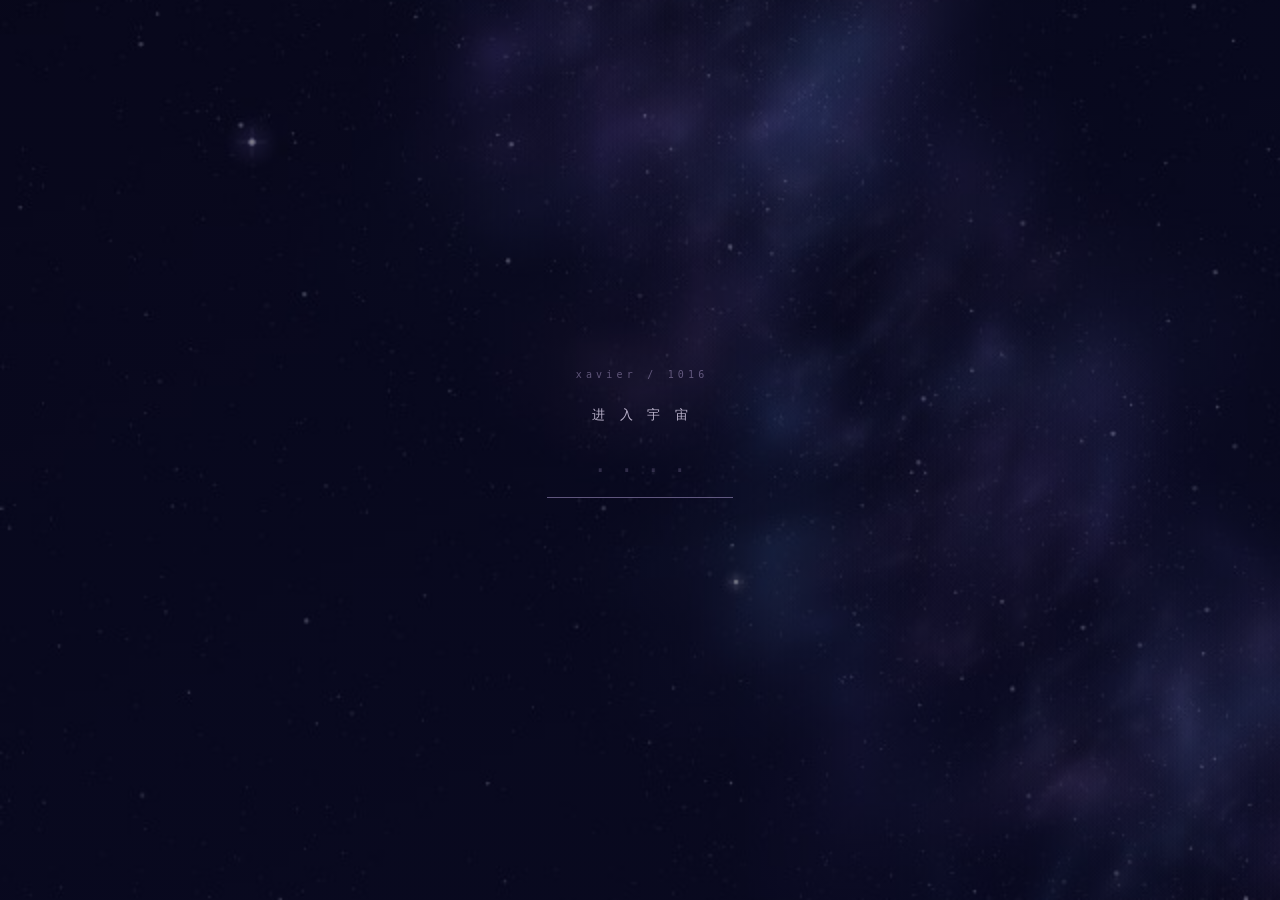
==== commit 13df8e31: "Add files via upload" ====
--- a/index.html
+++ b/index.html
@@ -2208,6 +2208,21 @@
 #xzMsg{text-align:center;font-size:10px;color:#ffb3b3;min-height:1em;margin-top:.5rem}
 #xzMsg.ok{color:#a8f0d0}
 body.immerse #xzBar,body.immerse #xzModal{display:none!important}
+/* ── 弹窗统一皮肤：顶边跳跳小兔 + 金环星球 + 星尘 ── */
+#xzCard{background-image:
+  radial-gradient(circle at 12% 8%,rgba(255,240,210,.16) 0 1px,transparent 2px),
+  radial-gradient(circle at 86% 22%,rgba(214,190,255,.20) 0 1px,transparent 2px),
+  radial-gradient(circle at 24% 72%,rgba(255,236,200,.10) 0 1px,transparent 2px)}
+#xzCard::before{content:"🐰";position:absolute;left:14px;top:2px;font-size:16px;
+  filter:drop-shadow(0 0 7px rgba(190,165,255,.75));pointer-events:none;
+  animation:xzHop2 2.6s ease-in-out infinite}
+#xzCard::after{content:"";position:absolute;left:8px;top:10px;width:27px;height:9px;border-radius:50%;
+  border:1px solid rgba(255,217,160,.62);transform:rotate(-24deg);pointer-events:none}
+@keyframes xzHop2{0%,72%,100%{transform:translateY(0) rotate(-4deg)}80%{transform:translateY(-4px) rotate(3deg)}88%{transform:translateY(0) rotate(-2deg)}}
+#xzCard h3::before,#xzCard h3::after{content:"✦";font-size:8px;color:rgba(255,224,176,.55);
+  margin:0 .5rem;vertical-align:middle}
+/* 通知图片 */
+.xz-item img.notice-img{max-height:200px}
 </style>
 <script id="xz-addon">
 /* ===== 星宙 · 追加功能层 =====
@@ -2217,7 +2232,7 @@
 (function(){
   var $=function(s,r){return (r||document).querySelector(s)};
   var $$=function(s,r){return Array.from((r||document).querySelectorAll(s))};
-  var XZ={admin:false,owner:false,user:null,view:'',status:'pending'};
+  var XZ={admin:false,owner:false,user:null,view:'',status:'pending',muted:false,globalMute:false,advanced:false};
   var TAG={pending:'未 审 核',approved:'已 点 亮',rejected:'未 通 过'};
   var plain=function(t){return String(t||'').replace(/\u2060/g,'')};
 
@@ -2271,11 +2286,41 @@
 
   /* ── 身份：被设为管理员就多出「审」符号，取消就收起 ── */
   async function refresh(){
-    try{var r=await api('GET','/me');XZ.user=r.user||null;XZ.admin=!!r.admin;XZ.owner=!!r.owner}catch(e){XZ.user=null;XZ.admin=false;XZ.owner=false}
-    $('#xzReview').hidden=!XZ.owner;   /* 被设置为管理员才多出审核符号；取消即收起 */
+    try{var r=await api('GET','/me');XZ.user=r.user||null;XZ.admin=!!r.admin;XZ.owner=!!r.owner;
+      XZ.muted=!!r.muted;XZ.globalMute=!!r.global_mute;XZ.advanced=!!r.advanced}catch(e){
+      XZ.user=null;XZ.admin=false;XZ.owner=false;XZ.muted=false;XZ.globalMute=false}
+    $('#xzReview').hidden=!XZ.owner;
+    var a=document.getElementById('add');if(a)a.textContent=XZ.globalMute?'×':'＋';
     return XZ;
   }
   refresh();setInterval(refresh,60000);
+
+  /* ── 选图：压到 1000px 内的 jpeg，存进通知 ── */
+  function compact(file,cb){
+    var fr=new FileReader();
+    fr.onload=function(){
+      var im=new Image();
+      im.onload=function(){
+        var mx=1000,k=Math.min(1,mx/Math.max(im.width,im.height));
+        var c=document.createElement('canvas');
+        c.width=Math.round(im.width*k);c.height=Math.round(im.height*k);
+        c.getContext('2d').drawImage(im,0,0,c.width,c.height);
+        cb(c.toDataURL('image/jpeg',.72));
+      };
+      im.src=fr.result;
+    };
+    fr.readAsDataURL(file);
+  }
+  function bindPic(btnId,fileId,nameId,holder){
+    var b=$('#'+btnId),f=$('#'+fileId),n=$('#'+nameId);
+    if(!b||!f)return;
+    b.onclick=function(){f.click()};
+    f.onchange=function(e){
+      var file=e.target.files&&e.target.files[0];if(!file)return;
+      compact(file,function(d){holder.v=d;if(n)n.textContent='已选图'});
+      e.target.value='';
+    };
+  }
 
   /* ── 通用弹窗 ── */
   function open(view,title){XZ.view=view;$('#xzTitle').textContent=title;
@@ -2288,46 +2333,116 @@
   }
   function render(){
     if(XZ.view==='setting')return renderSetting();
+    if(XZ.view==='advanced')return renderAdvanced();
     if(XZ.view==='review')return renderReview();
     if(XZ.view==='notice')return renderNotice();
   }
 
-  /* ── ⚙ 设置：按邮箱设管理员 / 删除祝福星 / 群发通知 / 后台入口 ── */
+  /* ── ⚙ 设置 ── */
   function renderSetting(){
-    var who=XZ.user?('已登录 · '+esc(XZ.user.name)+(XZ.admin?' · 管理员':'')):'未登录';
+    var who=XZ.user?('已登录 · '+esc(XZ.user.name)+(XZ.owner?' · 管理员':'')):'未登录';
     $('#xzBody').innerHTML=
       '<div class="xz-hint">当前：'+who+'</div>'+
-      '<div class="xz-hint">已通过站长口令。这里可以设置管理员、发给全部用户、删除祝福星。</div>'+
       (XZ.user?'':'<div class="xz-row"><button class="xz-chip" id="xzGoLogin">去 登 录</button></div>')+
-      '<div class="xz-sec">按 邮 箱 设 置 管 理 员</div>'+
-      '<input id="xzMail" type="text" placeholder="填对方注册时的邮箱">'+
-      '<div class="xz-row"><button class="xz-chip" id="xzPromote">设 为 管 理 员</button>'+
-      '<button class="xz-chip warn" id="xzDemote">取 消 管 理 员</button></div>'+
-      '<div class="xz-hint">设为管理员后，对方页面会多出「审」符号；取消后符号消失。</div>'+
       '<div class="xz-sec">发 给 全 部 用 户</div>'+
-      '<input id="xzNote" type="text" maxlength="200" placeholder="写一句话，会同时发到群和邮箱">'+
+      '<input id="xzNote" type="text" maxlength="200" placeholder="填入通知">'+
+      '<div class="xz-row"><button class="xz-chip" id="xzNotePic">选 图</button>'+
+        '<span class="xz-hint" id="xzNotePicName" style="flex:1"></span></div>'+
+      '<input type="file" id="xzNoteFile" accept="image/*" hidden>'+
       '<div class="xz-row"><button class="xz-chip" id="xzSend">发 送 通 知</button></div>'+
       '<div class="xz-sec">删 除 祝 福 星</div>'+
       '<div class="xz-list" id="xzDelList"><div class="xz-empty">读取中…</div></div>'+
+      '<div class="xz-sec">高 级 设 置</div>'+
+      '<div class="xz-row"><button class="xz-chip" id="xzGoAdv">进 入</button></div>'+
       '<div class="xz-row" style="margin-top:.9rem"><button class="xz-chip" id="xzGoConsole">打 开 后 台</button></div>';
-
+    var pic={v:''};
+    bindPic('xzNotePic','xzNoteFile','xzNotePicName',pic);
     var go=$('#xzGoLogin');if(go)go.onclick=function(){location.href='./console.html'};
-    $('#xzPromote').onclick=function(){setAdmin('promote')};
-    $('#xzDemote').onclick=function(){setAdmin('demote')};
+    $('#xzGoAdv').onclick=openAdvancedGate;
     $('#xzSend').onclick=async function(){
-      var t=$('#xzNote').value.trim();if(!t){msg('先写点什么');return}
-      try{await api('POST','/admin/announce',{text:t});$('#xzNote').value='';
-        msg('已发给全部用户','ok');toast('通知已发出')}catch(e){msg(e.message)}
+      var t=$('#xzNote').value.trim();if(!t&&!pic.v){msg('填入通知');return}
+      try{await api('POST','/admin/announce',{text:t,photo:pic.v});
+        $('#xzNote').value='';pic.v='';$('#xzNotePicName').textContent='';
+        msg('已发送','ok');toast('通知已发出')}catch(e){msg(e.message)}
     };
     $('#xzGoConsole').onclick=function(){location.href='./console.html'};
     loadDeletable();
   }
-  async function setAdmin(act){
-    var key=$('#xzMail').value.trim();if(!key){msg('先填邮箱');return}
-    try{await api('POST','/admin/users',{key:key,action:act});
-      $('#xzMail').value='';msg(act==='promote'?'已设为管理员':'已取消管理员','ok');
-      toast('已生效')}catch(e){msg(e.message)}
-  }
+
+  /* ── 高级设置：口令 1016sxh，只在服务端校验 ── */
+  function openAdvancedGate(){
+    XZ.view='advgate';
+    $('#xzTitle').textContent='高 级 设 置';
+    $('#xzBody').innerHTML='<input id="xzAdvPw" type="password" placeholder="密 码">'+
+      '<div class="xz-row"><button class="xz-chip" id="xzAdvOk">进 入</button></div>';
+    msg('');
+    $('#xzAdvOk').onclick=advLogin;
+    $('#xzAdvPw').onkeydown=function(e){if(e.key==='Enter')advLogin()};
+  }
+  async function advLogin(){
+    var p=$('#xzAdvPw');if(!p)return;
+    try{await api('POST','/advanced/login',{password:p.value});
+      p.value='';XZ.advanced=true;refresh();open('advanced','高 级 设 置');
+    }catch(e){msg('不对')}
+  }
+  function renderAdvanced(){
+    $('#xzBody').innerHTML=
+      '<div class="xz-list" id="xzAdvList"><div class="xz-empty">读取中…</div></div>'+
+      '<div class="xz-sec">全 场 禁 言</div>'+
+      '<div class="xz-row"><button class="xz-chip" id="xzGmOn">开 启</button>'+
+        '<button class="xz-chip warn" id="xzGmOff">关 闭</button>'+
+        '<span class="xz-hint" id="xzGmState" style="flex:1"></span></div>'+
+      '<div class="xz-row"><button class="xz-chip ghost" id="xzAdvOut">退 出 高 级</button></div>';
+    $('#xzGmOn').onclick=function(){setGlobalMute(true)};
+    $('#xzGmOff').onclick=function(){setGlobalMute(false)};
+    $('#xzAdvOut').onclick=async function(){
+      try{await api('POST','/advanced/logout',{});XZ.advanced=false;refresh();
+        open('setting','设 置')}catch(e){msg(e.message)}
+    };
+    loadAdvanced();
+  }
+  async function setGlobalMute(on){
+    try{await api('POST','/advanced/global-mute',{on:on});
+      XZ.globalMute=on;refresh();loadAdvanced();toast(on?'已开启':'已关闭')}catch(e){msg(e.message)}
+  }
+  async function loadAdvanced(){
+    var box=$('#xzAdvList');if(!box)return;
+    try{
+      var r=await api('GET','/advanced/users'),list=r.users||[];
+      XZ.globalMute=!!r.global_mute;
+      var stn=$('#xzGmState');if(stn)stn.textContent=r.global_mute?'已开启':'未开启';
+      if(!list.length){box.innerHTML='<div class="xz-empty">还没有账号</div>';return}
+      box.innerHTML=list.map(function(u){
+        return '<div class="xz-item"><div class="t"><span class="nm">✦ '+esc(u.name)+'</span>'+
+          '<span class="xz-tag '+(u.is_admin?'approved':'')+'">'+
+          (u.is_admin?'管 理 员':'成 员')+(u.muted?' · 已 禁 言':'')+'</span></div>'+
+          '<div class="t"><span class="tm">'+esc(u.email)+'</span></div>'+
+          '<div class="xz-row">'+
+            '<button class="xz-chip" data-act="promote" data-k="'+esc(u.email)+'">设为管理员</button>'+
+            '<button class="xz-chip warn" data-act="demote" data-k="'+esc(u.email)+'">撤 除</button>'+
+            '<button class="xz-chip" data-act="mute" data-k="'+esc(u.email)+'">禁 言</button>'+
+            '<button class="xz-chip" data-act="unmute" data-k="'+esc(u.email)+'">解 禁</button>'+
+            '<button class="xz-chip" data-act="reset" data-k="'+esc(u.email)+'">重置密码</button>'+
+          '</div></div>';
+      }).join('');
+      $$('[data-act]',box).forEach(function(b){b.onclick=async function(){
+        var act=b.dataset.act,k=b.dataset.k;
+        try{
+          if(act==='promote'||act==='demote')
+            await api('POST','/admin/users',{key:k,action:act});
+          else if(act==='mute'||act==='unmute')
+            await api('POST','/advanced/mute',{key:k,action:act});
+          else{
+            var d=await api('POST','/advanced/reset-password',{key:k});
+            window.alert('新密码（只显示这一次）：'+d.password);
+            return;
+          }
+          toast('已生效');loadAdvanced();refresh();
+        }catch(e){msg(e.message)}
+      }});
+    }catch(e){box.innerHTML='<div class="xz-empty">'+esc(e.message)+'</div>'}
+  }
+
   async function loadDeletable(){
     var box=$('#xzDelList');if(!box)return;
     try{
@@ -2411,15 +2526,21 @@
   function fmt(v){var d=new Date(v);return isNaN(d)?'':(d.getMonth()+1)+'/'+d.getDate()+' '+
     String(d.getHours()).padStart(2,'0')+':'+String(d.getMinutes()).padStart(2,'0')}
 
-  /* ── 通 知：所有人可见，管理员可发 ── */
+  /* ── 通 知 ── */
   function renderNotice(){
     $('#xzBody').innerHTML='<div class="xz-list" id="xzNoticeList"><div class="xz-empty">读取中…</div></div>'+
       (XZ.admin?'<div class="xz-sec">发 给 全 部 用 户</div>'+
-        '<input id="xzNote2" type="text" maxlength="200" placeholder="写一句话">'+
+        '<input id="xzNote2" type="text" maxlength="200" placeholder="填入通知">'+
+        '<div class="xz-row"><button class="xz-chip" id="xzNote2Pic">选 图</button>'+
+          '<span class="xz-hint" id="xzNote2PicName" style="flex:1"></span></div>'+
+        '<input type="file" id="xzNote2File" accept="image/*" hidden>'+
         '<div class="xz-row"><button class="xz-chip" id="xzSend2">发 送 通 知</button></div>':'');
+    var pic={v:''};
+    bindPic('xzNote2Pic','xzNote2File','xzNote2PicName',pic);
     var s=$('#xzSend2');if(s)s.onclick=async function(){
-      var t=$('#xzNote2').value.trim();if(!t){msg('先写点什么');return}
-      try{await api('POST','/admin/announce',{text:t});$('#xzNote2').value='';
+      var t=$('#xzNote2').value.trim();if(!t&&!pic.v){msg('填入通知');return}
+      try{await api('POST','/admin/announce',{text:t,photo:pic.v});
+        $('#xzNote2').value='';pic.v='';$('#xzNote2PicName').textContent='';
         msg('已发送','ok');loadNoticeList()}catch(e){msg(e.message)}
     };
     loadNoticeList();
@@ -2431,6 +2552,7 @@
       box.innerHTML=list.map(function(n){
         return '<div class="xz-item"><div class="t"><span class="nm">✦ '+esc(n.author||'星宙')+'</span>'+
           '<span class="tm">'+fmt(n.created_at)+'</span></div>'+
+          (n.photo?'<img class="notice-img" src="'+esc(n.photo)+'" alt="">':'')+
           '<p class="tx">'+esc(n.text)+'</p></div>';
       }).join('');
     }catch(e){box.innerHTML='<div class="xz-empty">'+esc(e.message)+'</div>'}
@@ -2459,6 +2581,17 @@
   $('#xzReview').onclick=function(e){e.stopPropagation();closeOther();open('review','审 核')};
   $('#xzNotice').onclick=function(e){e.stopPropagation();closeOther();open('notice','通 知')};
   $('#xzConsole').onclick=function(e){e.stopPropagation();location.href='./console.html'};
+
+  /* 禁言时 + 号不再打开投稿框 */
+  var addEl=document.getElementById('add');
+  if(addEl){
+    var _origAdd=addEl.onclick;
+    addEl.onclick=function(e){
+      if(XZ.globalMute){e.stopPropagation();toast('暂时无法投星');return}
+      if(XZ.muted){e.stopPropagation();toast('该账号已被禁言');return}
+      if(_origAdd)_origAdd.call(this,e);
+    };
+  }
 
   /* 「我 的」只显示自己写的，并标明未审核 / 已点亮，不再混进别人的星 */
   window.renderMine=function(){
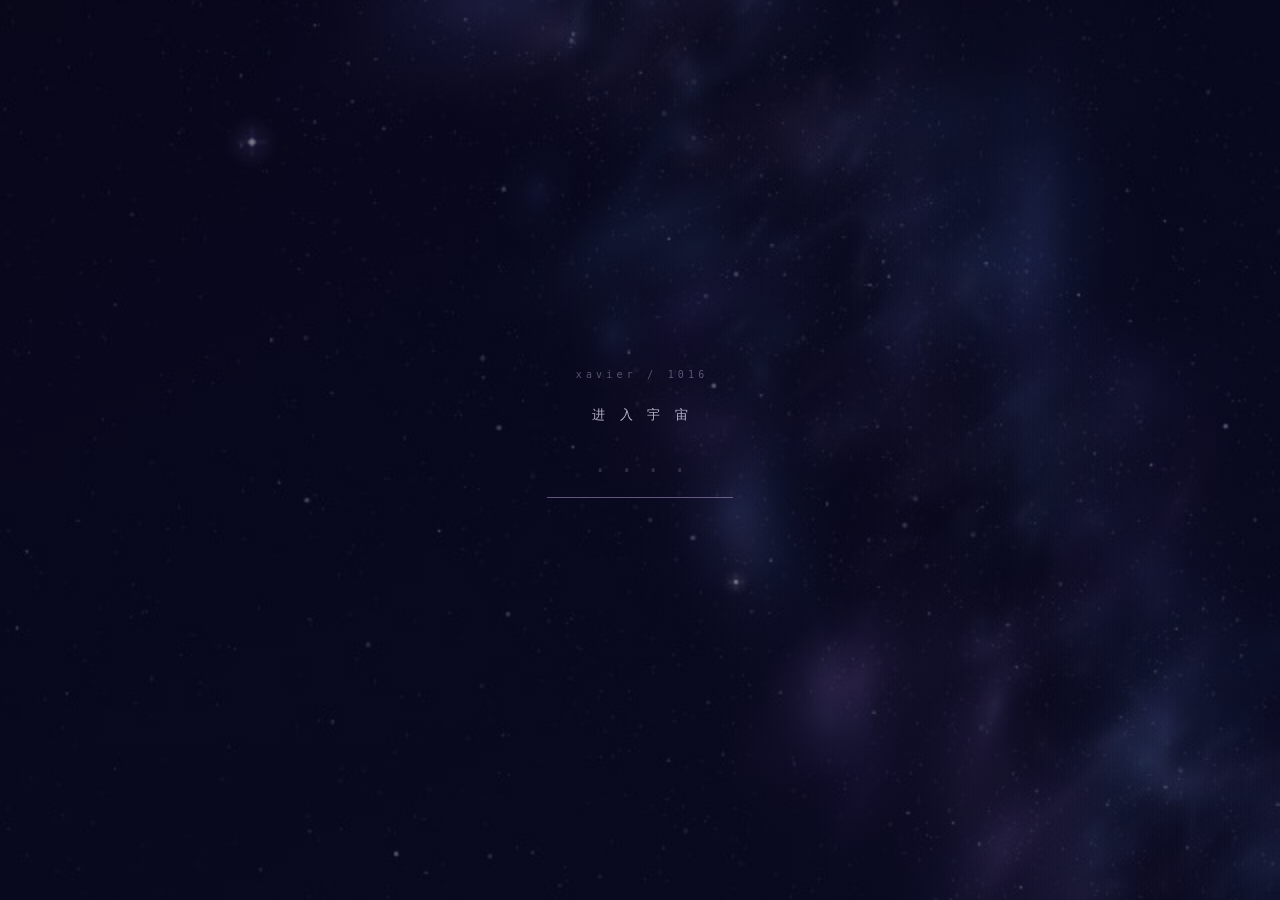
==== commit d0bda112: "Add files via upload" ====
--- a/index.html
+++ b/index.html
@@ -622,17 +622,17 @@
  for(i=0;i<a.length;i++)set[a[i]]=1;
  return rows.map(function(r){
   var q=splitText(r.text),mine=!!set[r.id];   /* 我的：只认这台设备写过的，别处写的不混进来 */
-  return {dk:r.id,no:toNo(q?q.no:r.id),text:q?q.text:(r.text||''),by:r.name||'',img:r.photo||'',
+  return {dk:r.id,no:Number(r.id)||toNo(q?q.no:r.id),text:q?q.text:(r.text||''),by:r.name||'',img:r.photo||'',
     t:r.created_at?new Date(r.created_at).getTime():Date.now(),
-    owner:mine?MYKEY:'other',fixed:!!q,
+    owner:mine?MYKEY:'other',fixed:true,
     canDel:((q&&q.own)&&isOwner())||!!set[r.id]};   /* 别处认得出，但删不了你的 */
  });
 }
 function fromRow(r){
  var q=splitText(r.text);
- return {dk:r.id,no:toNo(q?q.no:r.id),text:q?q.text:(r.text||''),by:r.name||'',img:r.photo||'',
+ return {dk:r.id,no:Number(r.id)||toNo(q?q.no:r.id),text:q?q.text:(r.text||''),by:r.name||'',img:r.photo||'',
    t:r.created_at?new Date(r.created_at).getTime():Date.now(),
-   owner:MYKEY,canDel:true,fixed:!!q};   /* 刚在本机写的立刻进「我的」 */
+   owner:MYKEY,canDel:true,fixed:true};   /* 编号＝真实 id */
 }
 function findByNo(n){
  var t=toNo(n),i;if(!isFinite(t))return -1;
@@ -1465,39 +1465,31 @@
 
 var sending=false,lastSentAt=0,SEND_GAP=3000;
 function send(){
- var txt=wText.value;                 /* 原样保留：缩进、空行、行尾空格都不吃 */
+ var txt=wText.value;
  if(!txt.trim()||sending)return;
  var wait=SEND_GAP-(Date.now()-lastSentAt);
  if(wait>0){toast('等 '+Math.ceil(wait/1000)+' 秒再放下一颗 ✦');return}
  if(wishes.length>=CONFIG.capacity)return;
  var by=wBy.value.trim()||'无名',img=photoData||'';
  var btn=document.getElementById('wSend'),old=btn.textContent;
- if(loadFailed){                 /* 本机模式：不等网络，立刻写好 */
+ function done(t){
   lastSentAt=Date.now();
+  wText.value='';wBy.value='';photoData='';showPhoto();saveDraft();resetSheet();
+  sending=false;btn.textContent=old;toast(t);
+  try{renderMine()}catch(e){}
+ }
+ if(loadFailed){
   pending.push({text:txt,by:by,img:img});savePending();
-  wishes.push({dk:'local_'+Date.now()+'_'+Math.random().toString(36).slice(2,6),no:nextNo(),
-    text:txt,by:by,img:img,t:Date.now(),owner:MYKEY,canDel:true});
-  normalizeNos(wishes);lastSig=sigOf(wishes);pickBatch(wishes.length-1);
-  wText.value='';wBy.value='';photoData='';showPhoto();saveDraft();resetSheet();
-  btn.textContent=old;toast('已 放 进 星 宙 ✦');
+  done('已 存 好 · 联 网 后 提 交 审 核 ✦');
   return;
  }
  sending=true;btn.textContent='· · ·';
  STORE.add({text:txt,by:by,img:img}).then(function(w){
-  lastSentAt=Date.now();
-  wishes.push(w);lastSig=sigOf(wishes);pickBatch(wishes.length-1);
-  wText.value='';wBy.value='';photoData='';showPhoto();saveDraft();resetSheet();
-  sending=false;btn.textContent=old;
+  /* 只记归属，绝不画星：审核通过后才会出现在星宙 */
+  done('已 提 交 · 审 核 通 过 后 才 会 亮 起 ✦');
  }).catch(function(){
-  /* 云端一时写不进去：先稳稳存在本机 + 立刻显示这颗，联网自动补传，绝不丢 */
-  sending=false;lastSentAt=Date.now();
   pending.push({text:txt,by:by,img:img});savePending();
-  var tmp={dk:'local_'+Date.now()+'_'+Math.random().toString(36).slice(2,6),no:nextNo(),
-    text:txt,by:by,img:img,t:Date.now(),owner:MYKEY,canDel:true};
-  wishes.push(tmp);pickBatch(wishes.length-1);
-  wText.value='';wBy.value='';photoData='';showPhoto();saveDraft();resetSheet();
-  btn.textContent=old;
-  toast('已 存 好 · 联 网 后 自 动 放 进 星 宙 ✦');
+  done('已 存 好 · 联 网 后 提 交 审 核 ✦');
   setTimeout(flushPending,1500);
  });
 }
@@ -1578,7 +1570,7 @@
   var by=w.by&&w.by.trim()?w.by:'无名';
   var tx=w.text||'',cut=tx.length>70?tx.slice(0,70)+'…':tx;
   return '<div class="it" data-idx="'+i+'"><div class="bd">'+
-   '<div class="no">第 '+w.no+' 颗 · '+ds+' · '+esc(by)+'</div>'+
+   '<div class="no">✦ 第 '+w.no+' 颗 · '+ds+' · '+esc(by)+'</div>'+
    '<div class="tx">'+esc(cut)+'</div>'+
    (w.img?'<img class="im" src="'+w.img+'" alt="">':'')+'</div></div>';
  }).join('');
@@ -2450,7 +2442,7 @@
       var list=r.wishes||[];
       if(!list.length){box.innerHTML='<div class="xz-empty">还没有祝福星</div>';return}
       box.innerHTML=list.slice(0,100).map(function(w){
-        return '<div class="xz-item"><div class="t"><span class="nm">✦ '+esc(w.name||'无名')+'</span>'+
+        return '<div class="xz-item"><div class="t"><span class="nm">✦ 第 '+w.id+' 颗 · '+esc(w.name||'无名')+'</span>'+
           '<span class="xz-tag '+(w.status||'approved')+'">'+(TAG[w.status]||'已 点 亮')+'</span></div>'+
           '<p class="tx">'+esc(plain(w.text).slice(0,90))+'</p>'+
           '<div class="xz-row"><button class="xz-chip warn" data-del="'+w.id+'">删 除</button></div></div>';
@@ -2496,6 +2488,7 @@
       box.innerHTML=list.map(function(w){
         return '<div class="xz-item"><div class="t">'+
           '<label class="xz-pick"><input type="checkbox" data-pick="'+w.id+'"></label>'+
+          '<span class="xz-hint" style="flex:1">✦ 第 '+w.id+' 颗</span>'+
           '<span class="xz-tag '+esc(w.status)+'">'+(TAG[w.status]||w.status)+'</span></div>'+
           '<div class="t" style="margin-top:.25rem"><span class="nm">'+esc(w.name||'无名')+'</span>'+
           '<span class="tm">'+fmt(w.created_at)+'</span></div>'+
@@ -2553,8 +2546,15 @@
         return '<div class="xz-item"><div class="t"><span class="nm">✦ '+esc(n.author||'星宙')+'</span>'+
           '<span class="tm">'+fmt(n.created_at)+'</span></div>'+
           (n.photo?'<img class="notice-img" src="'+esc(n.photo)+'" alt="">':'')+
-          '<p class="tx">'+esc(n.text)+'</p></div>';
+          '<p class="tx">'+esc(n.text)+'</p>'+
+          (XZ.admin?'<div class="xz-row"><button class="xz-chip warn" data-ndel="'+n.id+'">撤 除</button></div>':'')+
+          '</div>';
       }).join('');
+      $$('[data-ndel]',box).forEach(function(b){b.onclick=async function(){
+        if(!confirm('撤除这条通知？'))return;
+        try{await api('POST','/admin/announce/'+b.dataset.ndel,{action:'delete'});
+          toast('已撤除');loadNoticeList()}catch(e){msg(e.message)}
+      }});
     }catch(e){box.innerHTML='<div class="xz-empty">'+esc(e.message)+'</div>'}
   }
 
@@ -2604,7 +2604,7 @@
       box.innerHTML=list.slice(0,200).map(function(w){
         return '<div class="it"><div class="bd">'+
           '<div class="no"><span class="xz-tag '+esc(w.status)+'" style="font-size:9px;padding:.05rem .4rem;border-radius:99px;border:1px solid rgba(190,160,255,.3)">'+
-          (TAG[w.status]||'已 点 亮')+'</span></div>'+
+          (TAG[w.status]||'已 点 亮')+'</span> · ✦ 第 '+w.id+' 颗</div>'+
           '<div class="tx">'+esc(plain(w.text))+'</div>'+
           (w.photo?'<img class="im" src="'+esc(w.photo)+'" alt="">':'')+'</div>'+
           '<span class="xz-del" data-id="'+w.id+'" style="cursor:pointer">删 除</span></div>';
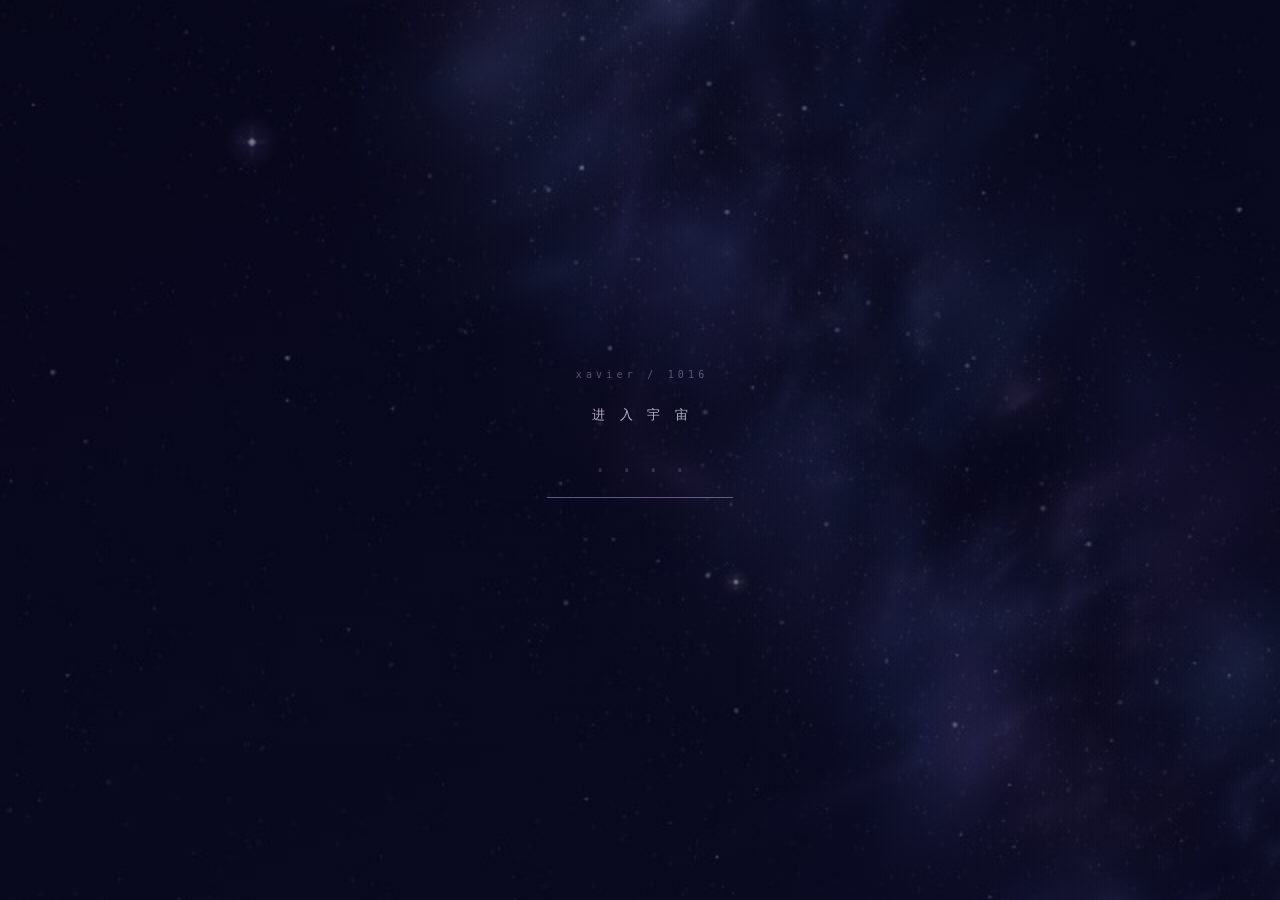
==== commit ebd646e0: "Add files via upload" ====
--- a/index.html
+++ b/index.html
@@ -511,6 +511,26 @@
   apiBase:'/api/wishes'   /* 数据交给本站服务端，密钥不再放前端 */
 };
 var loadFailed=false,retryTimer=null,retryCount=0,lastKnownN=0,emptyStreak=0;
+/* 每个元素每种事件全局只绑一次：dataset 打标，后到的绑定直接跳过 */
+window.__xzBind=function(el,type,fn){
+ if(!el)return;
+ var k='xzBound_'+type;
+ if(el.dataset&&el.dataset[k])return;
+ if(el.dataset)el.dataset[k]='1';
+ if(type==='onclick')el.onclick=fn;else el.addEventListener(type,fn);
+};
+/* 一次点击只放行一次：锁到 Promise 结束，快速双击 / 双绑都不会发出第二个请求 */
+window.__xzOnce=function(fn){
+ var busy=false;
+ return function(){
+  if(busy)return;
+  busy=true;
+  var done=function(){busy=false},r;
+  try{r=fn.apply(this,arguments)}catch(e){done();throw e}
+  if(r&&typeof r.then==='function')r.then(done,done);else done();
+  return r;
+ };
+};
 /* 预览窗 / 断网 / 跨域被拦：请求既不成功也不失败时，2.5 秒后一律转「本机可用」，
    绝不把按钮卡在「···」，也绝不剩一张空背景。云端一通，自动并回共享星海。 */
 function withTimeout(p,ms){return new Promise(function(res,rej){
@@ -539,17 +559,19 @@
    var z={},k;for(k in w)z[k]=k==='img'?'':w[k];return z}).slice(-200)))}catch(e2){}
  }
 }
-function localKept(){
- var a=[],i;for(i=0;i<wishes.length;i++)if(/^local_/.test(String(wishes[i].dk)))a.push(wishes[i]);
- return a;
-}
+function localKept(){ return []; }   /* 本机假星已废弃，保留空函数只为兼容旧引用 */
 /* WebGL 一旦不可用，自动切 2D 星海：照样转、照样点、照样发、照样查 */
 var glOK=false,fbCv=null,fbCtx=null,fbPts=[],fbStars=[],fbAng=0;
-/* 写祝福本地兜底：云端一时写不进去也绝不丢，联网自动补 */
-var pending=[],flushing=false;
-try{pending=JSON.parse(localStorage.getItem('xz_pending')||'[]')}catch(e){pending=[]}
-if(!Array.isArray(pending))pending=[];
-function savePending(){try{localStorage.setItem('xz_pending',JSON.stringify(pending))}catch(e){}}
+/* 旧版「失败存本地、联网批量补发」是突然多出几条的根源，整条链路已删除。
+   启动时顺手清掉历史队列和缓存里的本机假星，永不重放。 */
+try{
+  localStorage.removeItem('xz_pending');
+  var _cz=JSON.parse(localStorage.getItem(CACHEKEY)||'[]');
+  if(Array.isArray(_cz)){
+    var _f=_cz.filter(function(w){return w&&!/^local_/.test(String(w.dk))});
+    if(_f.length!==_cz.length)localStorage.setItem(CACHEKEY,JSON.stringify(_f));
+  }
+}catch(e){}
 try{lastKnownN=parseInt(localStorage.getItem('xz_last_n')||'0',10)||0}catch(e){}
 
 /* ---------- 永久编号 + 「我写的」归属 ----------
@@ -667,19 +689,20 @@
     return page().then(function(rows){loadFailed=false;return fromRows(rows)})
                  .catch(function(){
                    loadFailed=true;
-                   return cacheGet().concat(localKept());   /* 云端读不到：本地星海照样在 */
+                   return cacheGet();   /* 云端读不到：只显示已落库缓存，绝不并入本机假星 */
                  });
   },
-  add:function(w){
-    var no=nextNo();
+  add:function(w,rid){
+    /* 一次点击一张票：rid 只由 send() 生成，重试复用同一张，服务端 UNIQUE 幂等。
+       不再往正文塞零宽编号前缀（编号一律由服务端 id 决定） */
     return withTimeout(fetch(this.base,{method:'POST',
       headers:sbH({'Content-Type':'application/json','Prefer':'return=representation'}),
-      body:JSON.stringify({text:NMARK+no.toString(36)+NMARK+(isOwner()?'o':'x')+NMARK+w.text,
-        name:w.by,photo:w.img||null})}),2500)
+      body:JSON.stringify({text:w.text,name:w.by,photo:w.img||null,request_id:rid})}),8000)
       .then(function(r){if(!r.ok)throw new Error('add');return r.json()})
       .then(function(a){var r=Array.isArray(a)?a[0]:a;
         if(!r||r.id===undefined)throw new Error('add');
-        myIdsAdd(r.id);return fromRow(r);});
+        myIdsAdd(r.id);
+        var out=fromRow(r);out.total=(r.total==null?null:Number(r.total));return out;});
   },
   remove:function(dk){
     if(/^local_/.test(String(dk)))return Promise.resolve(true);   /* 本机星直接删 */
@@ -1139,18 +1162,9 @@
  }else if(fbCtx){tick2D(now)}
 },140);
 function commitList(list){
- if(loadFailed){
-  /* 本机模式：不再「一颗都不动」。缓存的星海 + 刚写的本地星，照样转、点、搜、删 */
-  var merged=[],seen={},i;
-  for(i=0;i<list.length;i++)if(!seen[list[i].dk]){seen[list[i].dk]=1;merged.push(list[i])}
-  var keep=localKept();for(i=0;i<keep.length;i++)if(!seen[keep[i].dk])merged.push(keep[i]);
-  wishes=normalizeNos(merged.slice(-CONFIG.capacity));
-  lastSig=sigOf(wishes);pickBatch();updateCount();return;
- }
- /* 云端确认为 0 行：本机旧账、缓存、待传草稿、我的列表一并作废。
-    任何设备重开都统一显示 0 颗，且不会再把旧草稿补回云端。 */
+ /* 断网 / 云端 0 行：只显示已落库缓存，绝不再并入本机假星、绝不重放旧队列 */
+ /* 云端确认为 0 行：本机旧账、缓存、我的列表一并作废。 */
  if(!list.length){
-  pending=[];savePending();
   try{localStorage.removeItem('xz_last_n');localStorage.removeItem(MINEKEY);localStorage.removeItem(CACHEKEY)}catch(e){}
   lastKnownN=0;emptyStreak=0;retryCount=0;
   if(retryTimer){clearTimeout(retryTimer);retryTimer=null}
@@ -1463,54 +1477,58 @@
 });
 photoDel.onclick=function(){photoData='';showPhoto()};
 
-var sending=false,lastSentAt=0,SEND_GAP=3000;
+/* ── 提交：一次点击 = 一张 request_id = 恰好一条写入请求 ──
+   · 无内容/图片/作者/时间窗去重，无 3 秒限流：解锁后用户再点就是合法新的一条
+   · 点击立刻 disabled + loading，收到服务端成功回执才解锁
+   · 没收到回执期间不生成新票、不重复发；失败最多重试 1 次且复用同一张票
+   · 不存本地队列、不联网重放；图片压缩后随请求提交，表里只留链接 */
+var sending=false;
+function newTicket(){
+ try{ if(window.crypto&&crypto.randomUUID)return crypto.randomUUID(); }catch(e){}
+ return 't'+Date.now().toString(36)+Math.random().toString(36).slice(2,10);
+}
+function showMyTotal(n){
+ var el=document.getElementById('mineNum');
+ if(el)el.textContent='共 '+n+' 条';
+}
 function send(){
+ if(sending)return;                       /* 按钮也 disabled，双保险 */
+ var btn=document.getElementById('wSend');
+ if(!btn||btn.disabled)return;
  var txt=wText.value;
- if(!txt.trim()||sending)return;
- var wait=SEND_GAP-(Date.now()-lastSentAt);
- if(wait>0){toast('等 '+Math.ceil(wait/1000)+' 秒再放下一颗 ✦');return}
+ if(!txt.trim())return;
  if(wishes.length>=CONFIG.capacity)return;
  var by=wBy.value.trim()||'无名',img=photoData||'';
- var btn=document.getElementById('wSend'),old=btn.textContent;
- function done(t){
-  lastSentAt=Date.now();
+ var ticket=newTicket();                 /* 本次点击唯一的一张票，重试不再生成 */
+ var old=btn.textContent;
+ function lock(){sending=true;btn.disabled=true;btn.textContent='· · ·'}
+ function unlock(){sending=false;btn.disabled=false;btn.textContent=old}
+ function succeed(w){
+  unlock();
   wText.value='';wBy.value='';photoData='';showPhoto();saveDraft();resetSheet();
-  sending=false;btn.textContent=old;toast(t);
+  toast('已 提 交 · 审 核 通 过 后 才 会 亮 起 ✦');
+  if(w&&typeof w.total==='number')showMyTotal(w.total);
   try{renderMine()}catch(e){}
  }
- if(loadFailed){
-  pending.push({text:txt,by:by,img:img});savePending();
-  done('已 存 好 · 联 网 后 提 交 审 核 ✦');
-  return;
- }
- sending=true;btn.textContent='· · ·';
- STORE.add({text:txt,by:by,img:img}).then(function(w){
-  /* 只记归属，绝不画星：审核通过后才会出现在星宙 */
-  done('已 提 交 · 审 核 通 过 后 才 会 亮 起 ✦');
- }).catch(function(){
-  pending.push({text:txt,by:by,img:img});savePending();
-  done('已 存 好 · 联 网 后 提 交 审 核 ✦');
-  setTimeout(flushPending,1500);
- });
-}
-/* 待同步队列：一条一条补传，成功就用云端真行替换，不重号、不重复 */
-function flushPending(){
- if(!pending.length||flushing||loadFailed)return;   /* 本机模式先攒着，通了再补 */
- flushing=true;var it=pending[0];
- STORE.add({text:it.text,by:it.by,img:it.img}).then(function(){
-  pending.shift();savePending();flushing=false;
-  if(running)hardReload();
-  if(pending.length)setTimeout(flushPending,1400);
- }).catch(function(){flushing=false});
-}
-setTimeout(flushPending,2600);
-setInterval(flushPending,9000);
-addEventListener('online',function(){setTimeout(flushPending,600)});
-document.getElementById('add').onclick=function(e){e.stopPropagation();closeSearch();closeMine();openSheet()};
-document.getElementById('reshuffle').onclick=function(e){e.stopPropagation();closeSearch();closeMine();closeCard();pickBatch()};
-document.getElementById('wSend').onclick=send;
-document.getElementById('wFold').onclick=foldSheet;
-document.getElementById('wClear').onclick=clearDraft;
+ function giveUp(){
+  unlock();
+  toast('没 发 出 去 · 请 再 点 一 次 ✦');   /* 内容还在，用户重新点=新票=合法新增 */
+ }
+ lock();
+ function attempt(retried){
+  STORE.add({text:txt,by:by,img:img},ticket).then(succeed).catch(function(){
+   if(!retried){setTimeout(function(){attempt(true)},1200);return}  /* 同票最多重试 1 次 */
+   giveUp();
+  });
+ }
+ attempt(false);
+}
+/* 旧 flushPending / setInterval / online 重放 / 本地队列：全部删除，绝不批量重放 */
+window.__xzBind(document.getElementById('add'),'onclick',function(e){e.stopPropagation();closeSearch();closeMine();openSheet()});
+window.__xzBind(document.getElementById('reshuffle'),'onclick',function(e){e.stopPropagation();closeSearch();closeMine();closeCard();pickBatch()});
+window.__xzBind(document.getElementById('wSend'),'onclick',send);
+window.__xzBind(document.getElementById('wFold'),'onclick',foldSheet);
+window.__xzBind(document.getElementById('wClear'),'onclick',clearDraft);
 sheet.addEventListener('pointerdown',function(e){if(e.target===sheet)foldSheet()});
 box.addEventListener('pointerdown',function(e){e.stopPropagation()});
 
@@ -1600,12 +1618,12 @@
     adPw=document.getElementById('adPw'),adErr=document.getElementById('adErr'),delNo=document.getElementById('delNo');
 function closeAdmin(){adminGate.className='';admin.className='';adPw.value='';adErr.className='err';delNo.value='';
  document.getElementById('delPrev').textContent=''}
-document.getElementById('setting').onclick=function(e){
+window.__xzBind(document.getElementById('setting'),'onclick',function(e){
  e.stopPropagation();closeCard();foldSheet();closeSearch();closeMine();
  admin.className='';adminGate.className='on';setTimeout(function(){adPw.focus()},260);
-};
-document.getElementById('adCancel').onclick=closeAdmin;
-document.getElementById('adClose').onclick=closeAdmin;
+});
+window.__xzBind(document.getElementById('adCancel'),'onclick',closeAdmin);
+window.__xzBind(document.getElementById('adClose'),'onclick',closeAdmin);
 function enterAdmin(){
  if(adPw.value===CONFIG.adminPass){
   setOwner();                         /* 输过一次，这台以后写的都归进「我的」 */
@@ -1613,8 +1631,8 @@
   document.getElementById('delPrev').textContent='输入序号后，这里会先显示那一条，确认再删';
  }else{adErr.className='err on';adPw.value=''}
 }
-document.getElementById('adEnter').onclick=enterAdmin;
-adPw.addEventListener('keydown',function(e){if(e.key==='Enter')enterAdmin()});
+window.__xzBind(document.getElementById('adEnter'),'onclick',enterAdmin);
+window.__xzBind(adPw,'keydown',function(e){if(e.key==='Enter')enterAdmin()});
 delNo.addEventListener('input',function(){
  var n=parseInt(delNo.value,10),p=document.getElementById('delPrev'),idx=findByNo(n);
  if(idx>=0){
@@ -1622,7 +1640,7 @@
   p.textContent='第 '+w.no+' 颗｜'+(w.by||'无名')+'：'+s+(w.img?'　［含照片］':'');
  }else p.textContent=delNo.value?'没有这一颗':'';
 });
-document.getElementById('delBtn').onclick=function(){
+window.__xzBind(document.getElementById('delBtn'),'onclick',function(){
  var n=parseInt(delNo.value,10),idx=findByNo(n);
  if(idx<0){document.getElementById('delPrev').textContent='没有这一颗';return}
  var delDk=wishes[idx].dk;
@@ -1636,7 +1654,7 @@
   var tt=document.getElementById('toast');tt.className='';tt.textContent='';
   delNo.value='';document.getElementById('delPrev').textContent='已删除';
  });
-}
+});
 adminGate.addEventListener('pointerdown',function(e){e.stopPropagation()});
 admin.addEventListener('pointerdown',function(e){e.stopPropagation()});
 
@@ -1656,7 +1674,7 @@
 function canDelete(w){return isOwner()||w.canDel===true}
 function renderMine(){
  var ix=mineIdx(),LIMIT=200,show=ix.slice(-LIMIT).reverse();   /* 最近的在前，最多 200 条，多了不卡 */
- document.getElementById('mineNum').textContent='共 写 了 '+ix.length+' 颗';
+ document.getElementById('mineNum').textContent='共 '+ix.length+' 条';
  if(!ix.length){mineList.innerHTML='<div class="none">还没有你的星星</div>';return}
  var html=show.map(function(i){
   var w=wishes[i],dt=new Date(w.t||Date.now());
@@ -1674,23 +1692,10 @@
  minePanel.className='on';renderMine();
 }
 function closeMine(){minePanel.className=''}
-document.getElementById('mineBtn').onclick=function(e){e.stopPropagation();openMine()};
-document.getElementById('mineClose').onclick=function(e){e.stopPropagation();closeMine()};
-mineList.addEventListener('click',function(e){
- e.stopPropagation();
- var b=e.target.closest?e.target.closest('.del'):null;if(!b)return;
- var no=parseInt(b.getAttribute('data-no'),10),k=findByNo(no);if(k<0)return;
- if(!canDelete(wishes[k]))return;
- var delDk=wishes[k].dk;
- STORE.remove(delDk).then(function(ok){
-  if(!ok&&!loadFailed)return;
-  var j=findByNo(no);if(j>=0)wishes.splice(j,1);
-  lastKnownN=wishes.length;emptyStreak=2;
-  try{localStorage.setItem('xz_last_n',String(lastKnownN))}catch(e){}
-  lastSig=sigOf(wishes);
-  closeCard();pickBatch();renderMine();
- });
-});
+window.__xzBind(document.getElementById('mineBtn'),'onclick',function(e){e.stopPropagation();openMine()});
+window.__xzBind(document.getElementById('mineClose'),'onclick',function(e){e.stopPropagation();closeMine()});
+/* 「我 的」列表的删除统一交给 addon 唯一的委托监听（.xz-del），
+   这里不再挂第二个 click 监听，杜绝双绑各删一次 */
 minePanel.addEventListener('pointerdown',function(e){e.stopPropagation()});
 
 
@@ -2351,12 +2356,12 @@
     bindPic('xzNotePic','xzNoteFile','xzNotePicName',pic);
     var go=$('#xzGoLogin');if(go)go.onclick=function(){location.href='./console.html'};
     $('#xzGoAdv').onclick=openAdvancedGate;
-    $('#xzSend').onclick=async function(){
+    $('#xzSend').onclick=window.__xzOnce(async function(){
       var t=$('#xzNote').value.trim();if(!t&&!pic.v){msg('填入通知');return}
       try{await api('POST','/admin/announce',{text:t,photo:pic.v});
         $('#xzNote').value='';pic.v='';$('#xzNotePicName').textContent='';
         msg('已发送','ok');toast('通知已发出')}catch(e){msg(e.message)}
-    };
+    });
     $('#xzGoConsole').onclick=function(){location.href='./console.html'};
     loadDeletable();
   }
@@ -2447,7 +2452,7 @@
           '<p class="tx">'+esc(plain(w.text).slice(0,90))+'</p>'+
           '<div class="xz-row"><button class="xz-chip warn" data-del="'+w.id+'">删 除</button></div></div>';
       }).join('');
-      $$('[data-del]',box).forEach(function(b){b.onclick=async function(){
+      $$('[data-del]',box).forEach(function(b){b.onclick=window.__xzOnce(async function(){
         if(!confirm('确定删除这颗祝福星？'))return;
         try{
           if(XZ.admin)await api('POST','/admin/wishes/'+b.dataset.del,{action:'delete'});
@@ -2455,7 +2460,7 @@
           toast('已删除');loadDeletable();
           try{hardReload()}catch(e){}
         }catch(e){msg(e.message)}
-      }});
+      })});
     }catch(e){box.innerHTML='<div class="xz-empty">'+esc(e.message)+'</div>'}
   }
 
@@ -2500,22 +2505,22 @@
             '<button class="xz-chip warn" data-one="delete" data-id="'+w.id+'">删 除</button>'+
           '</div></div>';
       }).join('');
-      $$('[data-one]',box).forEach(function(b){b.onclick=async function(){
+      $$('[data-one]',box).forEach(function(b){b.onclick=window.__xzOnce(async function(){
         if(b.dataset.one==='delete'&&!confirm('确定删除？'))return;
         try{await api('POST','/admin/wishes/'+b.dataset.id,{action:b.dataset.one});
           toast('已处理');loadReviewList();try{hardReload()}catch(e){}}
         catch(e){msg(e.message)}
-      }});
+      })});
     }catch(e){box.innerHTML='<div class="xz-empty">'+esc(e.message)+'</div>'}
   }
   function picked(){return $$('#xzReviewList [data-pick]:checked').map(function(c){return c.dataset.pick})}
-  async function batch(act){
+  var batch=window.__xzOnce(async function(act){
     var ids=picked();if(!ids.length){msg('先勾选几条');return}
     if(act==='delete'&&!confirm('确定删除选中的 '+ids.length+' 条？'))return;
     try{await api('POST','/admin/wishes/batch',{ids:ids,action:act});
       toast('已批量处理');loadReviewList();try{hardReload()}catch(e){}}
     catch(e){msg(e.message)}
-  }
+  });
   function fmt(v){var d=new Date(v);return isNaN(d)?'':(d.getMonth()+1)+'/'+d.getDate()+' '+
     String(d.getHours()).padStart(2,'0')+':'+String(d.getMinutes()).padStart(2,'0')}
 
@@ -2530,12 +2535,12 @@
         '<div class="xz-row"><button class="xz-chip" id="xzSend2">发 送 通 知</button></div>':'');
     var pic={v:''};
     bindPic('xzNote2Pic','xzNote2File','xzNote2PicName',pic);
-    var s=$('#xzSend2');if(s)s.onclick=async function(){
+    var s=$('#xzSend2');if(s)s.onclick=window.__xzOnce(async function(){
       var t=$('#xzNote2').value.trim();if(!t&&!pic.v){msg('填入通知');return}
       try{await api('POST','/admin/announce',{text:t,photo:pic.v});
         $('#xzNote2').value='';pic.v='';$('#xzNote2PicName').textContent='';
         msg('已发送','ok');loadNoticeList()}catch(e){msg(e.message)}
-    };
+    });
     loadNoticeList();
   }
   async function loadNoticeList(){
@@ -2550,23 +2555,26 @@
           (XZ.admin?'<div class="xz-row"><button class="xz-chip warn" data-ndel="'+n.id+'">撤 除</button></div>':'')+
           '</div>';
       }).join('');
-      $$('[data-ndel]',box).forEach(function(b){b.onclick=async function(){
+      $$('[data-ndel]',box).forEach(function(b){b.onclick=window.__xzOnce(async function(){
         if(!confirm('撤除这条通知？'))return;
         try{await api('POST','/admin/announce/'+b.dataset.ndel,{action:'delete'});
           toast('已撤除');loadNoticeList()}catch(e){msg(e.message)}
-      }});
+      })});
     }catch(e){box.innerHTML='<div class="xz-empty">'+esc(e.message)+'</div>'}
   }
 
   /* ── 接管 ⚙、我 的；其余符号 ── */
   /* ⚙：先过站长口令 → 再进设置。口令不出现在任何前端文件里 */
-  document.getElementById('setting').onclick=function(e){
+  /* 接管 ⚙：用 __xzBind 覆盖，绝不和主脚本叠成两个 click */
+  var _set=document.getElementById('setting');
+  if(_set)_set.dataset.xzBound_onclick='';
+  window.__xzBind(_set,'onclick',function(e){
     e.stopPropagation();closeOther();
     var gate=document.getElementById('adminGate'),pw=document.getElementById('adPw');
     gate.className='on';pw.value='';document.getElementById('adErr').className='err';
     setTimeout(function(){try{pw.focus()}catch(err){}},240);
     window.xzAfterGate=function(){gate.className='';open('setting','设 置')};
-  };
+  });
   var xzEnterAdmin=function(){
     var pw=document.getElementById('adPw'),err=document.getElementById('adErr');
     api('POST','/admin/owner-login',{password:pw.value}).then(function(){
@@ -2577,7 +2585,8 @@
     }).catch(function(){err.className='err on';pw.value=''});
   };
   window.enterAdmin=xzEnterAdmin;                        /* 回车键那条监听会解析到这里 */
-  document.getElementById('adEnter').onclick=xzEnterAdmin;
+  var _ae=document.getElementById('adEnter');if(_ae)_ae.dataset.xzBound_onclick='';
+  window.__xzBind(_ae,'onclick',xzEnterAdmin);
   $('#xzReview').onclick=function(e){e.stopPropagation();closeOther();open('review','审 核')};
   $('#xzNotice').onclick=function(e){e.stopPropagation();closeOther();open('notice','通 知')};
   $('#xzConsole').onclick=function(e){e.stopPropagation();location.href='./console.html'};
@@ -2586,11 +2595,12 @@
   var addEl=document.getElementById('add');
   if(addEl){
     var _origAdd=addEl.onclick;
-    addEl.onclick=function(e){
+    addEl.dataset.xzBound_onclick='';
+    window.__xzBind(addEl,'onclick',function(e){
       if(XZ.globalMute){e.stopPropagation();toast('暂时无法投星');return}
       if(XZ.muted){e.stopPropagation();toast('该账号已被禁言');return}
       if(_origAdd)_origAdd.call(this,e);
-    };
+    });
   }
 
   /* 「我 的」只显示自己写的，并标明未审核 / 已点亮，不再混进别人的星 */
@@ -2599,7 +2609,7 @@
     box.innerHTML='<div class="none">读取中…</div>';
     api('GET','/mine').then(function(r){
       var list=r.wishes||[];
-      num.textContent='共 写 了 '+list.length+' 颗';
+      num.textContent='共 '+(typeof r.total==='number'?r.total:list.length)+' 条';
       if(!list.length){box.innerHTML='<div class="none">还没有你的星星</div>';return}
       box.innerHTML=list.slice(0,200).map(function(w){
         return '<div class="it"><div class="bd">'+
@@ -2611,13 +2621,15 @@
       }).join('');
     }).catch(function(e){box.innerHTML='<div class="none">'+esc(e.message)+'</div>'});
   };
-  document.getElementById('mineList').addEventListener('click',function(e){
+  window.__xzBind(document.getElementById('mineList'),'click',function(e){
     var b=e.target.closest?e.target.closest('.xz-del'):null;if(!b)return;
     e.stopPropagation();
+    if(b.__busy)return;
     if(!confirm('确定删除这颗祝福星？'))return;
+    b.__busy=true;
     api('POST','/mine',{id:b.dataset.id,action:'delete'}).then(function(){
-      toast('已删除');renderMine();try{hardReload()}catch(err){}
-    }).catch(function(err){toast(err.message)});
+      b.__busy=false;toast('已删除');renderMine();try{hardReload()}catch(err){}
+    }).catch(function(err){b.__busy=false;toast(err.message)});
   });
 })();
 </script>
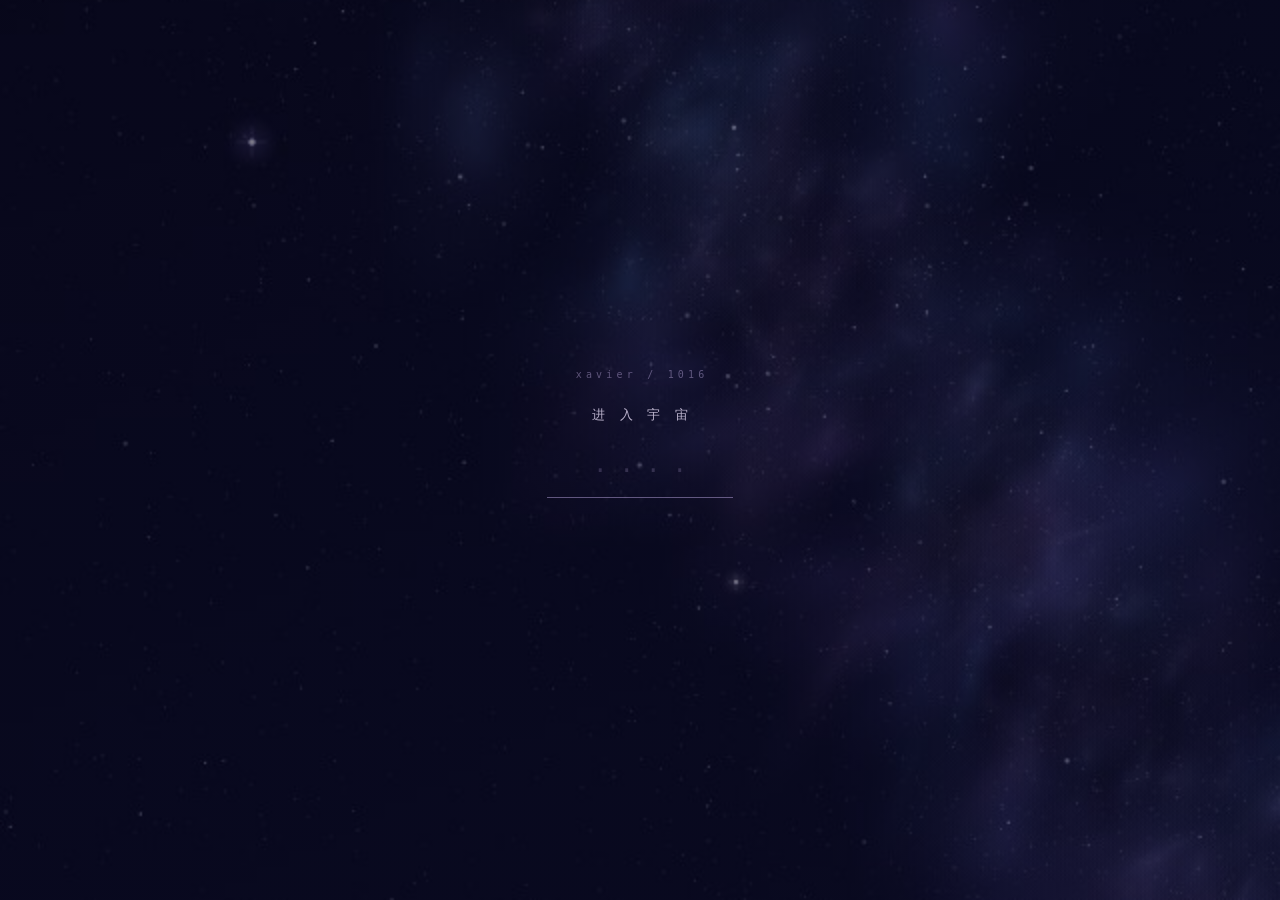
==== commit 011b2af4: "Add files via upload" ====
--- a/index.html
+++ b/index.html
@@ -4,376 +4,7 @@
 <meta charset="utf-8">
 <meta name="viewport" content="width=device-width,initial-scale=1,maximum-scale=1,user-scalable=no,viewport-fit=cover">
 <title>星宙</title>
-<style>
-*{margin:0;padding:0;box-sizing:border-box;-webkit-tap-highlight-color:transparent}
-html,body{width:100%;height:100%;overflow:hidden;background:#1a0d40}
-body{font-family:"WenQuanYi Micro Hei","PingFang SC","Microsoft YaHei",sans-serif;color:#fff;touch-action:none;
-  background:
-    radial-gradient(58% 38% at 22% 18%,rgba(138,96,222,.40),transparent 72%),
-    radial-gradient(52% 44% at 82% 74%,rgba(86,64,196,.34),transparent 74%),
-    radial-gradient(70% 52% at 58% 46%,rgba(112,72,208,.20),transparent 80%),
-    radial-gradient(120% 90% at 50% 50%,rgba(46,22,116,.55),transparent 82%),
-    linear-gradient(180deg,#180b3c,#2b1670 52%,#3a2088)}
-#gl{position:fixed;inset:0;z-index:0;display:block}
-
-/* ===== 封面 ===== */
-#gate{position:fixed;inset:0;z-index:20;display:flex;flex-direction:column;align-items:center;justify-content:center;
-  background:
-    radial-gradient(58% 38% at 22% 18%,rgba(138,96,222,.40),transparent 72%),
-    radial-gradient(52% 44% at 82% 74%,rgba(86,64,196,.34),transparent 74%),
-    radial-gradient(70% 52% at 58% 46%,rgba(112,72,208,.20),transparent 80%),
-    radial-gradient(120% 90% at 50% 50%,rgba(46,22,116,.55),transparent 82%),
-    linear-gradient(180deg,#180b3c,#2b1670 52%,#3a2088);
-  animation:gateIn .7s ease;
-  transition:opacity .9s ease,transform .9s ease}
-@keyframes gateIn{from{opacity:0}to{opacity:1}}
-#gate.out{opacity:0;transform:scale(1.06);pointer-events:none;animation:none}
-#gate .mark{font-family:"SFMono-Regular",Consolas,monospace;font-size:10px;letter-spacing:.42em;text-indent:.42em;
-  color:rgba(220,200,255,.38);margin-bottom:26px}
-#gate .label{font-size:13px;font-weight:300;letter-spacing:.42em;text-indent:.42em;color:rgba(240,230,255,.76);margin-bottom:22px}
-#gate input{width:186px;height:52px;border:0;border-bottom:1px solid rgba(214,190,255,.42);background:transparent;
-  text-align:center;font-family:"SFMono-Regular",Consolas,monospace;font-size:24px;letter-spacing:.5em;text-indent:.5em;
-  color:#fff;outline:none;caret-color:#e6d0ff;border-radius:0}
-#gate input::placeholder{color:rgba(220,200,255,.18);letter-spacing:.5em}
-#gate input:focus{border-bottom-color:rgba(240,225,255,.9)}
-#gate.shake{animation:sk .38s ease}
-@keyframes sk{0%,100%{transform:translateX(0)}20%{transform:translateX(-9px)}40%{transform:translateX(8px)}60%{transform:translateX(-5px)}80%{transform:translateX(4px)}}
-#gate .err{margin-top:18px;height:16px;font-size:11px;letter-spacing:.2em;color:rgba(255,190,220,0);transition:color .3s}
-#gate .err.on{color:rgba(255,190,220,.72)}
-
-/* ===== HUD ===== */
-#hud{position:fixed;inset:0;z-index:5;opacity:0;transition:opacity 1.3s ease;pointer-events:none}
-#hud.on{opacity:1}
-#count{position:absolute;right:20px;top:27px;
-  font-family:"Helvetica Neue","PingFang SC","Hiragino Sans GB",-apple-system,sans-serif;
-  font-weight:300;font-size:11px;letter-spacing:.22em;
-  color:rgba(217,199,255,.74);
-  text-shadow:0 0 16px rgba(178,146,255,.30),0 0 4px rgba(220,202,255,.16);
-  text-align:right;white-space:nowrap;pointer-events:auto;cursor:pointer}
-#count.warn{color:rgba(217,199,255,.74);opacity:1}
-#btns{position:absolute;left:0;right:0;bottom:34px;display:flex;justify-content:center;align-items:center;gap:16px}
-.round{height:44px;border-radius:22px;border:1px solid rgba(224,206,255,.34);
-  background:rgba(70,42,138,.28);color:rgba(244,236,255,.88);font-size:12px;letter-spacing:.14em;
-  display:flex;align-items:center;justify-content:center;cursor:pointer;pointer-events:auto;
-  backdrop-filter:blur(8px);-webkit-backdrop-filter:blur(8px);transition:transform .22s,background .22s,border-color .22s;
-  font-family:inherit;padding:0 18px;white-space:nowrap}
-.round:active{transform:scale(.95)}
-.round.big{width:52px;height:52px;border-radius:50%;font-size:24px;font-weight:200;padding:0;letter-spacing:0}
-.round:hover{background:rgba(104,66,178,.40);border-color:rgba(240,225,255,.72)}
-/* 左下角极小的管理入口：不显眼、无文字 */
-#setting{position:absolute;left:13px;bottom:13px;width:26px;height:26px;line-height:26px;
-  text-align:center;font-size:13px;color:rgba(226,208,255,.16);cursor:pointer;pointer-events:auto;
-  transition:color .25s}
-#setting:active{color:rgba(255,255,255,.7)}
-/* 右下角极淡的搜索入口：一枚细线放大镜，无任何文字 */
-#searchBtn{position:absolute;left:47px;bottom:13px;width:26px;height:26px;cursor:pointer;pointer-events:auto;
-  display:flex;align-items:center;justify-content:center;opacity:.16;transition:opacity .25s}
-#searchBtn:active,#searchBtn:hover{opacity:.72}
-#searchBtn svg{width:15px;height:15px;fill:none;stroke:#e2d0ff;stroke-width:1.7;
-  stroke-linecap:round;stroke-linejoin:round}
-/* 搜索小窗：只留输入框+查+关闭，不写说明 */
-#searchPanel{position:fixed;z-index:18;left:16px;right:auto;bottom:100px;width:min(72vw,268px);
-  transform:translateY(8px) scale(.96);opacity:0;pointer-events:none;
-  transition:opacity .3s,transform .3s;padding:18px 18px 14px;border-radius:16px;
-  background:linear-gradient(160deg,rgba(62,36,120,.97),rgba(26,14,60,.99));
-  border:1px solid rgba(224,200,255,.22);box-shadow:0 20px 60px rgba(10,4,30,.6)}
-#searchPanel.on{opacity:1;transform:translateY(0) scale(1);pointer-events:auto}
-#searchPanel .line{display:flex;gap:9px;align-items:center}
-#searchPanel input{flex:1;min-width:0;height:42px;border:1px solid rgba(224,200,255,.26);border-radius:10px;
-  background:rgba(12,6,32,.7);color:#fff;font-size:15px;padding:0 12px;outline:none;font-family:inherit}
-#searchPanel input::placeholder{color:rgba(214,190,255,.34);letter-spacing:.14em}
-#searchPanel .act{height:42px;padding:0 15px;border:0;border-radius:10px;flex-shrink:0;cursor:pointer;
-  background:linear-gradient(135deg,#9468d4,#6d46b4);color:#fff;font-size:12px;letter-spacing:.1em;font-family:inherit;
-  display:flex;align-items:center;gap:7px}
-#searchPanel .act i{font-style:normal;font-size:14px;letter-spacing:0;line-height:1;
-  color:#fff;text-shadow:0 0 10px rgba(255,255,255,.95)}
-#searchPanel .foot{margin-top:14px;text-align:center}
-#searchPanel .foot span{font-size:11px;letter-spacing:.18em;color:rgba(214,190,255,.44);cursor:pointer;padding:6px}
-#searchPanel.shk{animation:sk .38s ease}
-
-/* ===== 全部祝福：按编号 / 署名 / 正文，查每一个人写的 ===== */
-#allPanel{position:fixed;z-index:18;left:50%;top:50%;width:min(88vw,380px);
-  transform:translate(-50%,-46%) scale(.96);opacity:0;pointer-events:none;
-  transition:opacity .3s,transform .3s;padding:22px 20px 18px;border-radius:18px;
-  background:linear-gradient(160deg,rgba(62,36,120,.97),rgba(26,14,60,.99));
-  border:1px solid rgba(224,200,255,.22);box-shadow:0 20px 60px rgba(10,4,30,.6)}
-#allPanel.on{opacity:1;transform:translate(-50%,-50%) scale(1);pointer-events:auto}
-#allPanel .h{text-align:center;font-size:11px;letter-spacing:.30em;color:rgba(232,218,255,.70);margin-bottom:8px}
-#allPanel .n{text-align:center;font-size:10px;letter-spacing:.18em;color:rgba(214,190,255,.42);margin-bottom:14px}
-#allList{max-height:52vh;overflow-y:auto;-webkit-overflow-scrolling:touch}
-#allList .it{display:flex;align-items:flex-start;gap:10px;padding:11px 0;border-top:1px solid rgba(224,200,255,.10);cursor:pointer}
-#allList .it:first-child{border-top:0}
-#allList .bd{flex:1;min-width:0}
-#allList .no{font-family:"SFMono-Regular",Consolas,monospace;font-size:10px;letter-spacing:.12em;color:rgba(226,208,255,.52)}
-#allList .tx{margin-top:5px;font-size:13px;line-height:1.7;font-weight:300;color:rgba(248,242,255,.92);word-break:break-word;white-space:pre-wrap}
-#allList .im{margin-top:7px;width:60px;height:60px;object-fit:cover;border-radius:8px;border:1px solid rgba(224,200,255,.20)}
-
-/* ===== 我的星星：只列自己写的，只提供删除 ===== */
-#minePanel{position:fixed;z-index:18;left:50%;top:50%;width:min(86vw,360px);
-  transform:translate(-50%,-46%) scale(.96);opacity:0;pointer-events:none;
-  transition:opacity .3s,transform .3s;padding:22px 20px 18px;border-radius:18px;
-  background:linear-gradient(160deg,rgba(62,36,120,.97),rgba(26,14,60,.99));
-  border:1px solid rgba(224,200,255,.22);box-shadow:0 20px 60px rgba(10,4,30,.6)}
-#minePanel.on{opacity:1;transform:translate(-50%,-50%) scale(1);pointer-events:auto}
-#minePanel .h{text-align:center;font-size:11px;letter-spacing:.36em;color:rgba(232,218,255,.62);margin-bottom:8px}
-#minePanel .n{text-align:center;font-size:10px;letter-spacing:.18em;color:rgba(214,190,255,.42);margin-bottom:16px}
-#mineList{max-height:46vh;overflow-y:auto;-webkit-overflow-scrolling:touch}
-#mineList .it{display:flex;align-items:flex-start;gap:10px;padding:11px 0;border-top:1px solid rgba(224,200,255,.10)}
-#mineList .it:first-child{border-top:0}
-#mineList .bd{flex:1;min-width:0}
-#mineList .no{font-family:"SFMono-Regular",Consolas,monospace;font-size:10px;letter-spacing:.14em;color:rgba(226,208,255,.46)}
-#mineList .tx{margin-top:5px;font-size:13px;line-height:1.7;font-weight:300;color:rgba(248,242,255,.92);word-break:break-word}
-#mineList .im{margin-top:7px;width:68px;height:68px;object-fit:cover;border-radius:8px;border:1px solid rgba(224,200,255,.20)}
-#mineList .del{flex-shrink:0;font-size:11px;letter-spacing:.14em;color:rgba(255,196,220,.66);cursor:pointer;padding:4px 2px 4px 8px}
-#mineList .del:active{color:#fff}
-#mineList .none{text-align:center;font-size:12px;letter-spacing:.14em;color:rgba(214,190,255,.40);padding:26px 0}
-#minePanel .foot{margin-top:16px;text-align:center}
-#minePanel .foot span{font-size:11px;letter-spacing:.18em;color:rgba(214,190,255,.44);cursor:pointer;padding:6px}
-
-/* ===== 空宇宙提示 ===== */
-#empty{position:fixed;left:0;right:0;top:47%;z-index:4;text-align:center;opacity:0;
-  transition:opacity 1.2s ease;pointer-events:none;padding:0 30px}
-#empty.on{opacity:1}
-#empty .s{font-size:22px;color:rgba(240,228,255,.62);letter-spacing:.3em;margin-bottom:20px}
-#empty .t{font-size:14px;font-weight:300;line-height:2.1;letter-spacing:.14em;color:rgba(232,218,255,.56)}
-
-/* ===== 祝福卡 ===== */
-#card{position:fixed;z-index:12;left:50%;top:50%;width:min(84vw,350px);transform:translate(-50%,-46%) scale(.94);
-  opacity:0;pointer-events:none;transition:opacity .45s ease,transform .45s ease;
-  padding:28px 24px 24px;border-radius:20px;text-align:center;max-height:82vh;overflow-y:auto;
-  background:linear-gradient(160deg,rgba(78,48,148,.95),rgba(34,18,74,.97));
-  border:1px solid rgba(224,200,255,.26);
-  box-shadow:0 0 70px rgba(170,120,255,.30),inset 0 1px 0 rgba(255,255,255,.10)}
-#card.on{opacity:1;transform:translate(-50%,-50%) scale(1);pointer-events:auto}
-#card .star{font-size:18px;color:rgba(244,232,255,.9);margin-bottom:16px;letter-spacing:.3em}
-#cImg{display:none;width:100%;max-height:min(64vh,620px);object-fit:contain;image-rendering:auto;border-radius:12px;
-  margin:0 auto 18px;border:1px solid rgba(224,200,255,.18)}
-#card .txt{font-size:17px;line-height:2.0;font-weight:300;letter-spacing:.06em;color:#f8f2ff;word-break:break-word}
-#card .meta{margin-top:22px;font-family:"SFMono-Regular",Consolas,monospace;font-size:10px;
-  letter-spacing:.16em;color:rgba(214,190,255,.48)}
-#card .close{margin-top:20px;font-size:11px;letter-spacing:.3em;color:rgba(214,190,255,.40);cursor:pointer}
-
-/* ===== 写祝福：固定居中偏上，键盘从底部弹起也绝对盖不到 ===== */
-#sheet{position:fixed;inset:0;z-index:14;background:rgba(14,6,36,.50);
-  opacity:0;pointer-events:none;transition:opacity .3s ease;
-  display:flex;align-items:flex-start;justify-content:center;padding:10vh 18px 20px}
-#sheet.on{opacity:1;pointer-events:auto}
-#box{width:100%;max-width:400px;padding:22px 20px 20px;border-radius:18px;
-  background:linear-gradient(170deg,rgba(76,46,146,.97),rgba(30,16,68,.99));
-  border:1px solid rgba(224,200,255,.26);box-shadow:0 24px 70px rgba(8,3,26,.62);
-  transform:scale(.96);transition:transform .3s ease;max-height:74vh;overflow-y:auto}
-#sheet.on #box{transform:scale(1)}
-#box textarea{width:100%;height:96px;resize:none;border:1px solid rgba(224,200,255,.32);border-radius:12px;
-  background:rgba(10,5,28,.86);color:#fff;font-size:17px;line-height:1.8;padding:12px;outline:none;font-family:inherit}
-#box textarea:focus{border-color:rgba(244,232,255,.78)}
-#box .row{display:flex;gap:10px;margin-top:11px;align-items:center}
-#box .row input{flex:1;height:44px;border:1px solid rgba(224,200,255,.28);border-radius:10px;
-  background:rgba(10,5,28,.86);color:#fff;font-size:16px;padding:0 12px;outline:none;font-family:inherit;min-width:0}
-#box .row input::placeholder{color:rgba(214,190,255,.34)}
-#box .btn{height:44px;padding:0 18px;border:0;border-radius:10px;cursor:pointer;white-space:nowrap;flex-shrink:0;
-  background:linear-gradient(135deg,#9468d4,#6d46b4);color:#fff;font-size:13px;letter-spacing:.10em;font-family:inherit}
-/* 照片行：三条入口都摆出来，不再只靠一个会被拦的选图 */
-#photoRow{display:flex;align-items:center;gap:9px;margin-top:11px;flex-wrap:wrap}
-#photoPrev{width:46px;height:46px;border-radius:9px;overflow:hidden;display:none;flex-shrink:0;
-  border:1px solid rgba(224,200,255,.24)}
-#photoPrev img{width:100%;height:100%;object-fit:cover}
-.photoBtn{height:38px;padding:0 13px;border:1px dashed rgba(224,200,255,.40);border-radius:9px;
-  display:flex;align-items:center;justify-content:center;font-size:12px;letter-spacing:.08em;
-  color:rgba(238,226,255,.84);cursor:pointer;white-space:nowrap;background:transparent;font-family:inherit}
-.photoBtn:active{background:rgba(120,80,200,.30)}
-#photoDel{display:none;font-size:12px;letter-spacing:.1em;color:rgba(226,206,255,.52);cursor:pointer;padding:8px}
-#box .tip{margin-top:13px;display:flex;justify-content:space-between;align-items:center;
-  font-size:10px;letter-spacing:.1em;color:rgba(214,190,255,.34)}
-#box .tip span{cursor:pointer;padding:7px 4px;color:rgba(232,214,255,.56)}
-#box .tip span:active{color:#fff}
-
-/* ===== 管理（低调、密码保护、不外显） ===== */
-#adminGate,#admin{position:fixed;z-index:18;left:50%;top:50%;width:min(78vw,300px);
-  transform:translate(-50%,-46%) scale(.95);opacity:0;pointer-events:none;
-  transition:opacity .3s,transform .3s;padding:24px 22px;border-radius:18px;
-  background:linear-gradient(160deg,rgba(62,36,120,.97),rgba(26,14,60,.99));
-  border:1px solid rgba(224,200,255,.22);box-shadow:0 20px 60px rgba(10,4,30,.6)}
-#adminGate.on,#admin.on{opacity:1;transform:translate(-50%,-50%) scale(1);pointer-events:auto}
-#adminGate .h,#admin .h{text-align:center;font-size:11px;letter-spacing:.36em;
-  color:rgba(232,218,255,.62);margin-bottom:20px}
-#adminGate input,#admin input{width:100%;height:42px;border:1px solid rgba(224,200,255,.26);border-radius:10px;
-  background:rgba(12,6,32,.7);color:#fff;font-size:15px;padding:0 12px;outline:none;font-family:inherit}
-#admin .line{display:flex;gap:9px;align-items:center}
-#admin .line input{flex:1;min-width:0}
-#admin .act{height:42px;padding:0 14px;border:0;border-radius:10px;flex-shrink:0;cursor:pointer;
-  background:linear-gradient(135deg,#9468d4,#6d46b4);color:#fff;font-size:12px;letter-spacing:.1em;font-family:inherit}
-#admin .prev{margin-top:14px;min-height:34px;font-size:11px;line-height:1.7;letter-spacing:.06em;
-  color:rgba(226,208,255,.46);word-break:break-word;max-height:74px;overflow:hidden}
-#admin .foot,#adminGate .foot{margin-top:18px;display:flex;justify-content:center;gap:22px}
-#admin .foot span,#adminGate .foot span{font-size:11px;letter-spacing:.18em;
-  color:rgba(214,190,255,.44);cursor:pointer;padding:6px}
-#adminGate .err{margin-top:10px;height:14px;text-align:center;font-size:10px;
-  letter-spacing:.14em;color:rgba(255,190,220,0);transition:color .3s}
-#adminGate .err.on{color:rgba(255,190,220,.7)}
-
-#toast{position:fixed;z-index:30;left:50%;top:11%;transform:translateX(-50%);
-  font-size:12px;letter-spacing:.2em;color:rgba(244,236,255,.92);opacity:0;transition:opacity .4s;pointer-events:none;
-  background:rgba(56,30,110,.72);padding:9px 16px;border-radius:16px;border:1px solid rgba(224,200,255,.18)}
-#toast.on{opacity:1}
-
-/* ===== 粒子星球（输密码后、进星海前）· ins 暗调雾紫 ===== */
-#planet{position:fixed;inset:0;z-index:22;opacity:0;pointer-events:none;
-  transition:opacity 1.5s ease;
-  background:
-    radial-gradient(120% 80% at 50% 42%,rgba(74,54,124,.28),transparent 70%),
-    radial-gradient(80% 55% at 50% 55%,rgba(52,36,98,.18),transparent 78%),
-    linear-gradient(180deg,#0d0a1e 0%,#141030 48%,#090716 100%)}
-#planet.on{opacity:1;pointer-events:auto}
-#planet.out{opacity:0;pointer-events:none}
-#planet canvas{position:absolute;inset:0;width:100%;height:100%;display:block}
-#planet::after{content:'';position:absolute;left:0;right:0;bottom:0;height:27%;z-index:1;
-  background:linear-gradient(transparent,rgba(8,5,20,.55) 42%,rgba(7,4,17,.92));
-  pointer-events:none}
-#planet .hint{position:absolute;left:0;right:0;bottom:11%;z-index:2;text-align:center;
-  font-size:11px;letter-spacing:.44em;text-indent:.44em;color:rgba(240,232,255,.86);
-  text-shadow:0 1px 10px rgba(0,0,0,.95),0 0 22px rgba(126,96,196,.55);
-  animation:br 3.4s ease-in-out infinite;pointer-events:none}
-#planet .sub{position:absolute;left:0;right:0;bottom:8.2%;z-index:2;text-align:center;
-  font-size:9px;letter-spacing:.34em;text-indent:.34em;color:rgba(216,202,248,.56);
-  text-shadow:0 1px 8px rgba(0,0,0,.95);pointer-events:none}
-@keyframes br{0%,100%{opacity:.62}50%{opacity:1}}
-
-/* ===== 星海整层：缩小它就能退回星球 ===== */
-#sky{position:fixed;inset:0;z-index:1;transform:scale(1);transform-origin:50% 50%;
-  transition:transform 2.2s cubic-bezier(.40,.30,.60,.70),opacity 1.9s ease;will-change:transform,opacity}
-#sky.shrink{transform:scale(.28);opacity:0;pointer-events:none}
-#sky.gone{opacity:0;visibility:hidden;pointer-events:none}
-#planet.on.wait{pointer-events:none}
-
-/* ===== 沉浸式观赏：只留星海，字与按钮全隐 ===== */
-#immerse{position:absolute;right:13px;bottom:13px;width:26px;height:26px;
-  display:flex;align-items:center;justify-content:center;border-radius:50%;
-  font-size:12px;line-height:1;color:rgba(226,210,255,.32);cursor:pointer;pointer-events:auto;
-  border:1px solid rgba(190,160,255,.16);background:rgba(30,20,60,.22);
-  backdrop-filter:blur(6px);-webkit-backdrop-filter:blur(6px);
-  transition:opacity .35s,color .35s,border-color .35s}
-#immerse:active{opacity:.55;color:rgba(255,255,255,.85)}
-body.immerse #immerse{color:rgba(240,226,255,.72);border-color:rgba(190,160,255,.34)}
-body.immerse #hud,body.immerse #empty,body.immerse #card,body.immerse #sheet,
-body.immerse #toast,body.immerse #searchPanel,body.immerse #minePanel,
-body.immerse #admin,body.immerse #adminGate{
-  opacity:0!important;visibility:hidden!important;pointer-events:none!important}
-
-/* ===== 点卡片里的照片 → 全屏看原图（不二次压缩） ===== */
-#photoView{position:fixed;inset:0;z-index:28;background:rgba(4,2,12,.97);
-  display:flex;align-items:center;justify-content:center;opacity:0;visibility:hidden;
-  transition:opacity .35s ease;pointer-events:none}
-#photoView.on{opacity:1;visibility:visible;pointer-events:auto}
-#photoView img{max-width:100%;max-height:100%;width:auto;height:auto;object-fit:contain;
-  -webkit-user-select:none;user-select:none}
-
-/* ===== 左上角退出：只有一个小箭头，没有文字 ===== */
-#exitBtn{position:absolute;left:14px;top:24px;width:30px;height:30px;z-index:2;
-  display:flex;align-items:center;justify-content:center;cursor:pointer;pointer-events:auto;
-  border-radius:50%;border:1px solid rgba(200,176,255,.16);background:rgba(24,16,52,.22);
-  backdrop-filter:blur(6px);-webkit-backdrop-filter:blur(6px);
-  transition:opacity .3s,border-color .3s,background .3s;opacity:.55}
-#exitBtn:active{opacity:1;border-color:rgba(210,186,255,.45);background:rgba(60,38,120,.42)}
-#exitBtn svg{width:15px;height:15px;fill:none;stroke:#e6d8ff;stroke-width:1.6;
-  stroke-linecap:round;stroke-linejoin:round}
-
-/* ===== 星宙 · 统一视觉皮肤：雾紫磨砂玻璃 + 细香槟金 + 粒子星球 ===== */
-#box{position:relative}
-#card,#box,#searchPanel,#minePanel,#adminGate,#admin{
-  background:
-    radial-gradient(120% 78% at 18% 0%,rgba(146,104,196,.20),transparent 60%),
-    radial-gradient(105% 72% at 92% 100%,rgba(96,64,168,.18),transparent 62%),
-    linear-gradient(160deg,rgba(52,36,92,.86),rgba(20,13,44,.93));
-  -webkit-backdrop-filter:blur(20px) saturate(125%);
-  backdrop-filter:blur(20px) saturate(125%);
-  border:1px solid rgba(226,198,150,.28);
-  box-shadow:0 26px 72px rgba(6,2,22,.66),inset 0 1px 0 rgba(255,255,255,.07),0 0 46px rgba(150,110,220,.10);
-}
-/* 右上角一枚极小的雾紫粒子星球＋细金环角标（搜索/我的/管理/口令框共用） */
-#searchPanel::before,#minePanel::before,#admin::before,#adminGate::before{
-  content:"";position:absolute;right:14px;top:2px;width:15px;height:15px;border-radius:50%;
-  background:
-    radial-gradient(circle at 32% 28%,rgba(240,220,255,.95) 0 1px,transparent 2px),
-    radial-gradient(circle at 66% 58%,rgba(206,176,255,.85) 0 1px,transparent 2px),
-    radial-gradient(circle at 44% 74%,rgba(226,204,255,.7) 0 1px,transparent 2px),
-    radial-gradient(circle,rgba(148,106,208,.72),rgba(70,46,126,.34) 70%,transparent);
-  box-shadow:0 0 10px rgba(170,120,255,.32);pointer-events:none}
-#searchPanel::after,#minePanel::after,#admin::after,#adminGate::after{
-  content:"";position:absolute;right:9px;top:6px;width:25px;height:8px;border-radius:50%;
-  border:1px solid rgba(226,198,150,.52);transform:rotate(-24deg);pointer-events:none}
-/* 输入框：半透明深紫、细金边 */
-#searchPanel input,#adminGate input,#admin input,#box textarea,#box .row input{
-  background:rgba(16,10,38,.58);border:1px solid rgba(226,198,150,.22);
-  border-radius:12px;color:#f6efff}
-#searchPanel input:focus,#adminGate input:focus,#admin input:focus,
-#box textarea:focus,#box .row input:focus{border-color:rgba(226,198,150,.55)}
-#searchPanel input::placeholder,#box .row input::placeholder{color:rgba(214,190,255,.32)}
-/* 按钮：淡金描边、不再用实心紫块 */
-#searchPanel .act,#admin .act,#box .btn{
-  background:rgba(226,198,150,.10);border:1px solid rgba(226,198,150,.36);
-  border-radius:12px;color:#f2e6ff}
-#searchPanel .act i{color:rgba(240,214,160,.95);text-shadow:0 0 8px rgba(240,214,160,.5)}
-.photoBtn{border:1px dashed rgba(226,198,150,.34)}
-/* 标题 / 数量 / 关闭 / 列表分隔：统一压成淡紫低对比 */
-#minePanel .h,#admin .h,#adminGate .h{color:rgba(236,222,255,.76)}
-#minePanel .n{color:rgba(214,190,255,.46)}
-#searchPanel .foot span,#minePanel .foot span,#admin .foot span,#adminGate .foot span,
-#card .close{color:rgba(226,206,255,.50)}
-#mineList .it{border-top:1px solid rgba(226,198,150,.12)}
-#mineList .im{border:1px solid rgba(226,198,150,.22)}
-/* ===== 祝福卡：署名最上、日期最下 ===== */
-#card{padding:26px 24px 22px;border-radius:22px}
-#card .orb{width:54px;height:54px;position:relative;margin:0 auto 12px}
-#card .orb .ball{position:absolute;left:50%;top:50%;width:35px;height:35px;margin:-17.5px 0 0 -17.5px;
-  border-radius:50%;
-  background:
-    radial-gradient(circle at 28% 26%,rgba(255,255,255,.85) 0 1px,transparent 2px),
-    radial-gradient(circle at 62% 34%,rgba(232,212,255,.8) 0 1px,transparent 2px),
-    radial-gradient(circle at 40% 62%,rgba(214,186,255,.75) 0 1px,transparent 2px),
-    radial-gradient(circle at 72% 70%,rgba(240,222,255,.7) 0 1px,transparent 2px),
-    radial-gradient(circle at 50% 48%,rgba(156,114,212,.66),rgba(84,54,142,.30) 62%,transparent 76%);
-  box-shadow:0 0 20px rgba(170,120,255,.30),inset 0 0 12px rgba(190,150,255,.24)}
-#card .orb .ring{position:absolute;left:50%;top:50%;width:52px;height:17px;margin:-8.5px 0 0 -26px;
-  border:1px solid rgba(226,198,150,.76);border-radius:50%;transform:rotate(-24deg);
-  box-shadow:0 0 9px rgba(226,198,150,.18);pointer-events:none}
-#card .by{display:flex;align-items:center;justify-content:center;gap:11px;margin-bottom:18px}
-#card .by::before,#card .by::after{content:"";width:26px;height:1px;flex-shrink:0}
-#card .by::before{background:linear-gradient(90deg,transparent,rgba(226,198,150,.62))}
-#card .by::after{background:linear-gradient(90deg,rgba(226,198,150,.62),transparent)}
-#card .by span{font-size:11px;letter-spacing:.30em;text-indent:.30em;
-  color:rgba(234,220,255,.86);white-space:nowrap;overflow:hidden;text-overflow:ellipsis;max-width:68%}
-#card .txt{font-size:17px;line-height:2.0;font-weight:300;letter-spacing:.06em;
-  color:#f8f2ff;word-break:break-word;white-space:pre-wrap}   /* 写信格式：空格、缩进、空行都留着 */
-#cImg{display:none;width:100%;max-height:min(58vh,560px);object-fit:contain;image-rendering:auto;
-  border-radius:14px;margin:18px auto 0;border:1px solid rgba(226,198,150,.26)}
-#card .meta{margin-top:20px;padding-top:15px;border-top:1px solid rgba(226,198,150,.14);
-  font-family:"SFMono-Regular",Consolas,monospace;font-size:10px;letter-spacing:.18em;
-  color:rgba(214,190,255,.56)}
-#card .close{margin-top:16px}
-#mineList .tx{white-space:pre-wrap}          /* 「我的」列表里也按原排版显示 */
-#box textarea{white-space:pre-wrap;text-align:left}
-/* 搜索框矮，角标改挂左上角，不压到「★搜索」按钮 */
-#searchPanel::before{right:auto;left:14px}
-#searchPanel::after{right:auto;left:9px}
-
-
-/* ===== 边框小兔子：开框才来，沿细金边跑一小段、跳一下、柔光淡出 ===== */
-#bunny{position:fixed;z-index:30;left:0;top:0;width:34px;height:34px;
-  opacity:0;pointer-events:none}   /* 柔光全在 SVG 内部，div 不挂 filter / will-change，避免合成层吞画面 */
-#bunny.play{animation:bunnyHop 2.0s cubic-bezier(.32,.7,.35,1) 1 both}
-@keyframes bunnyHop{
- 0%  {opacity:0;  transform:translate(0,9px) scale(.76) rotate(-7deg)}
- 11% {opacity:1;  transform:translate(0,0) scale(1) rotate(0deg)}
- 31% {opacity:1;  transform:translate(calc(var(--dx)*.30),0) scale(1) rotate(2deg)}
- 47% {opacity:1;  transform:translate(calc(var(--dx)*.48),-13px) scale(1.08) rotate(-8deg)}
- 60% {opacity:1;  transform:translate(calc(var(--dx)*.62),0) scale(1) rotate(3deg)}
- 84% {opacity:1;  transform:translate(var(--dx),0) scale(.98) rotate(0deg)}
- 100%{opacity:0;  transform:translate(calc(var(--dx)*1.10),-5px) scale(.84) rotate(-4deg)}
-}
-body.immerse #bunny{display:none!important}
-@media (prefers-reduced-motion:reduce){#bunny.play{animation-duration:.9s}}
-
-</style>
+<link rel="stylesheet" href="style.css">
 </head>
 <body>
 
@@ -482,1568 +113,8 @@
   <div class="sub">XAVIER'S UNIVERSE</div>
 </div>
 
-<script>
-/**
- * @license
- * Copyright 2010-2021 Three.js Authors
- * SPDX-License-Identifier: MIT
- */
-!function(t,e){"object"==typeof exports&&"undefined"!=typeof module?e(exports):"function"==typeof define&&define.amd?define(["exports"],e):e((t="undefined"!=typeof globalThis?globalThis:t||self).THREE={})}(this,(function(t){"use strict";const e="128",n=100,i=300,r=301,s=302,a=303,o=304,l=306,c=307,h=1e3,u=1001,d=1002,p=1003,m=1004,f=1005,g=1006,v=1007,y=1008,x=1009,_=1012,w=1014,b=1015,M=1016,S=1020,T=1022,E=1023,A=1026,L=1027,R=33776,C=33777,P=33778,D=33779,I=35840,N=35841,B=35842,z=35843,F=37492,O=37496,H=2300,G=2301,U=2302,k=2400,V=2401,W=2402,j=2500,q=2501,X=3e3,Y=3001,Z=3007,J=3002,Q=3004,K=3005,$=3006,tt=7680,et=35044,nt=35048,it="300 es";class rt{addEventListener(t,e){void 0===this._listeners&&(this._listeners={});const n=this._listeners;void 0===n[t]&&(n[t]=[]),-1===n[t].indexOf(e)&&n[t].push(e)}hasEventListener(t,e){if(void 0===this._listeners)return!1;const n=this._listeners;return void 0!==n[t]&&-1!==n[t].indexOf(e)}removeEventListener(t,e){if(void 0===this._listeners)return;const n=this._listeners[t];if(void 0!==n){const t=n.indexOf(e);-1!==t&&n.splice(t,1)}}dispatchEvent(t){if(void 0===this._listeners)return;const e=this._listeners[t.type];if(void 0!==e){t.target=this;const n=e.slice(0);for(let e=0,i=n.length;e<i;e++)n[e].call(this,t);t.target=null}}}const st=[];for(let t=0;t<256;t++)st[t]=(t<16?"0":"")+t.toString(16);let at=1234567;const ot=Math.PI/180,lt=180/Math.PI;function ct(){const t=4294967295*Math.random()|0,e=4294967295*Math.random()|0,n=4294967295*Math.random()|0,i=4294967295*Math.random()|0;return(st[255&t]+st[t>>8&255]+st[t>>16&255]+st[t>>24&255]+"-"+st[255&e]+st[e>>8&255]+"-"+st[e>>16&15|64]+st[e>>24&255]+"-"+st[63&n|128]+st[n>>8&255]+"-"+st[n>>16&255]+st[n>>24&255]+st[255&i]+st[i>>8&255]+st[i>>16&255]+st[i>>24&255]).toUpperCase()}function ht(t,e,n){return Math.max(e,Math.min(n,t))}function ut(t,e){return(t%e+e)%e}function dt(t,e,n){return(1-n)*t+n*e}function pt(t){return 0==(t&t-1)&&0!==t}function mt(t){return Math.pow(2,Math.ceil(Math.log(t)/Math.LN2))}function ft(t){return Math.pow(2,Math.floor(Math.log(t)/Math.LN2))}var gt=Object.freeze({__proto__:null,DEG2RAD:ot,RAD2DEG:lt,generateUUID:ct,clamp:ht,euclideanModulo:ut,mapLinear:function(t,e,n,i,r){return i+(t-e)*(r-i)/(n-e)},inverseLerp:function(t,e,n){return t!==e?(n-t)/(e-t):0},lerp:dt,damp:function(t,e,n,i){return dt(t,e,1-Math.exp(-n*i))},pingpong:function(t,e=1){return e-Math.abs(ut(t,2*e)-e)},smoothstep:function(t,e,n){return t<=e?0:t>=n?1:(t=(t-e)/(n-e))*t*(3-2*t)},smootherstep:function(t,e,n){return t<=e?0:t>=n?1:(t=(t-e)/(n-e))*t*t*(t*(6*t-15)+10)},randInt:function(t,e){return t+Math.floor(Math.random()*(e-t+1))},randFloat:function(t,e){return t+Math.random()*(e-t)},randFloatSpread:function(t){return t*(.5-Math.random())},seededRandom:function(t){return void 0!==t&&(at=t%2147483647),at=16807*at%2147483647,(at-1)/2147483646},degToRad:function(t){return t*ot},radToDeg:function(t){return t*lt},isPowerOfTwo:pt,ceilPowerOfTwo:mt,floorPowerOfTwo:ft,setQuaternionFromProperEuler:function(t,e,n,i,r){const s=Math.cos,a=Math.sin,o=s(n/2),l=a(n/2),c=s((e+i)/2),h=a((e+i)/2),u=s((e-i)/2),d=a((e-i)/2),p=s((i-e)/2),m=a((i-e)/2);switch(r){case"XYX":t.set(o*h,l*u,l*d,o*c);break;case"YZY":t.set(l*d,o*h,l*u,o*c);break;case"ZXZ":t.set(l*u,l*d,o*h,o*c);break;case"XZX":t.set(o*h,l*m,l*p,o*c);break;case"YXY":t.set(l*p,o*h,l*m,o*c);break;case"ZYZ":t.set(l*m,l*p,o*h,o*c);break;default:console.warn("THREE.MathUtils: .setQuaternionFromProperEuler() encountered an unknown order: "+r)}}});class vt{constructor(t=0,e=0){this.x=t,this.y=e}get width(){return this.x}set width(t){this.x=t}get height(){return this.y}set height(t){this.y=t}set(t,e){return this.x=t,this.y=e,this}setScalar(t){return this.x=t,this.y=t,this}setX(t){return this.x=t,this}setY(t){return this.y=t,this}setComponent(t,e){switch(t){case 0:this.x=e;break;case 1:this.y=e;break;default:throw new Error("index is out of range: "+t)}return this}getComponent(t){switch(t){case 0:return this.x;case 1:return this.y;default:throw new Error("index is out of range: "+t)}}clone(){return new this.constructor(this.x,this.y)}copy(t){return this.x=t.x,this.y=t.y,this}add(t,e){return void 0!==e?(console.warn("THREE.Vector2: .add() now only accepts one argument. Use .addVectors( a, b ) instead."),this.addVectors(t,e)):(this.x+=t.x,this.y+=t.y,this)}addScalar(t){return this.x+=t,this.y+=t,this}addVectors(t,e){return this.x=t.x+e.x,this.y=t.y+e.y,this}addScaledVector(t,e){return this.x+=t.x*e,this.y+=t.y*e,this}sub(t,e){return void 0!==e?(console.warn("THREE.Vector2: .sub() now only accepts one argument. Use .subVectors( a, b ) instead."),this.subVectors(t,e)):(this.x-=t.x,this.y-=t.y,this)}subScalar(t){return this.x-=t,this.y-=t,this}subVectors(t,e){return this.x=t.x-e.x,this.y=t.y-e.y,this}multiply(t){return this.x*=t.x,this.y*=t.y,this}multiplyScalar(t){return this.x*=t,this.y*=t,this}divide(t){return this.x/=t.x,this.y/=t.y,this}divideScalar(t){return this.multiplyScalar(1/t)}applyMatrix3(t){const e=this.x,n=this.y,i=t.elements;return this.x=i[0]*e+i[3]*n+i[6],this.y=i[1]*e+i[4]*n+i[7],this}min(t){return this.x=Math.min(this.x,t.x),this.y=Math.min(this.y,t.y),this}max(t){return this.x=Math.max(this.x,t.x),this.y=Math.max(this.y,t.y),this}clamp(t,e){return this.x=Math.max(t.x,Math.min(e.x,this.x)),this.y=Math.max(t.y,Math.min(e.y,this.y)),this}clampScalar(t,e){return this.x=Math.max(t,Math.min(e,this.x)),this.y=Math.max(t,Math.min(e,this.y)),this}clampLength(t,e){const n=this.length();return this.divideScalar(n||1).multiplyScalar(Math.max(t,Math.min(e,n)))}floor(){return this.x=Math.floor(this.x),this.y=Math.floor(this.y),this}ceil(){return this.x=Math.ceil(this.x),this.y=Math.ceil(this.y),this}round(){return this.x=Math.round(this.x),this.y=Math.round(this.y),this}roundToZero(){return this.x=this.x<0?Math.ceil(this.x):Math.floor(this.x),this.y=this.y<0?Math.ceil(this.y):Math.floor(this.y),this}negate(){return this.x=-this.x,this.y=-this.y,this}dot(t){return this.x*t.x+this.y*t.y}cross(t){return this.x*t.y-this.y*t.x}lengthSq(){return this.x*this.x+this.y*this.y}length(){return Math.sqrt(this.x*this.x+this.y*this.y)}manhattanLength(){return Math.abs(this.x)+Math.abs(this.y)}normalize(){return this.divideScalar(this.length()||1)}angle(){return Math.atan2(-this.y,-this.x)+Math.PI}distanceTo(t){return Math.sqrt(this.distanceToSquared(t))}distanceToSquared(t){const e=this.x-t.x,n=this.y-t.y;return e*e+n*n}manhattanDistanceTo(t){return Math.abs(this.x-t.x)+Math.abs(this.y-t.y)}setLength(t){return this.normalize().multiplyScalar(t)}lerp(t,e){return this.x+=(t.x-this.x)*e,this.y+=(t.y-this.y)*e,this}lerpVectors(t,e,n){return this.x=t.x+(e.x-t.x)*n,this.y=t.y+(e.y-t.y)*n,this}equals(t){return t.x===this.x&&t.y===this.y}fromArray(t,e=0){return this.x=t[e],this.y=t[e+1],this}toArray(t=[],e=0){return t[e]=this.x,t[e+1]=this.y,t}fromBufferAttribute(t,e,n){return void 0!==n&&console.warn("THREE.Vector2: offset has been removed from .fromBufferAttribute()."),this.x=t.getX(e),this.y=t.getY(e),this}rotateAround(t,e){const n=Math.cos(e),i=Math.sin(e),r=this.x-t.x,s=this.y-t.y;return this.x=r*n-s*i+t.x,this.y=r*i+s*n+t.y,this}random(){return this.x=Math.random(),this.y=Math.random(),this}}vt.prototype.isVector2=!0;class yt{constructor(){this.elements=[1,0,0,0,1,0,0,0,1],arguments.length>0&&console.error("THREE.Matrix3: the constructor no longer reads arguments. use .set() instead.")}set(t,e,n,i,r,s,a,o,l){const c=this.elements;return c[0]=t,c[1]=i,c[2]=a,c[3]=e,c[4]=r,c[5]=o,c[6]=n,c[7]=s,c[8]=l,this}identity(){return this.set(1,0,0,0,1,0,0,0,1),this}copy(t){const e=this.elements,n=t.elements;return e[0]=n[0],e[1]=n[1],e[2]=n[2],e[3]=n[3],e[4]=n[4],e[5]=n[5],e[6]=n[6],e[7]=n[7],e[8]=n[8],this}extractBasis(t,e,n){return t.setFromMatrix3Column(this,0),e.setFromMatrix3Column(this,1),n.setFromMatrix3Column(this,2),this}setFromMatrix4(t){const e=t.elements;return this.set(e[0],e[4],e[8],e[1],e[5],e[9],e[2],e[6],e[10]),this}multiply(t){return this.multiplyMatrices(this,t)}premultiply(t){return this.multiplyMatrices(t,this)}multiplyMatrices(t,e){const n=t.elements,i=e.elements,r=this.elements,s=n[0],a=n[3],o=n[6],l=n[1],c=n[4],h=n[7],u=n[2],d=n[5],p=n[8],m=i[0],f=i[3],g=i[6],v=i[1],y=i[4],x=i[7],_=i[2],w=i[5],b=i[8];return r[0]=s*m+a*v+o*_,r[3]=s*f+a*y+o*w,r[6]=s*g+a*x+o*b,r[1]=l*m+c*v+h*_,r[4]=l*f+c*y+h*w,r[7]=l*g+c*x+h*b,r[2]=u*m+d*v+p*_,r[5]=u*f+d*y+p*w,r[8]=u*g+d*x+p*b,this}multiplyScalar(t){const e=this.elements;return e[0]*=t,e[3]*=t,e[6]*=t,e[1]*=t,e[4]*=t,e[7]*=t,e[2]*=t,e[5]*=t,e[8]*=t,this}determinant(){const t=this.elements,e=t[0],n=t[1],i=t[2],r=t[3],s=t[4],a=t[5],o=t[6],l=t[7],c=t[8];return e*s*c-e*a*l-n*r*c+n*a*o+i*r*l-i*s*o}invert(){const t=this.elements,e=t[0],n=t[1],i=t[2],r=t[3],s=t[4],a=t[5],o=t[6],l=t[7],c=t[8],h=c*s-a*l,u=a*o-c*r,d=l*r-s*o,p=e*h+n*u+i*d;if(0===p)return this.set(0,0,0,0,0,0,0,0,0);const m=1/p;return t[0]=h*m,t[1]=(i*l-c*n)*m,t[2]=(a*n-i*s)*m,t[3]=u*m,t[4]=(c*e-i*o)*m,t[5]=(i*r-a*e)*m,t[6]=d*m,t[7]=(n*o-l*e)*m,t[8]=(s*e-n*r)*m,this}transpose(){let t;const e=this.elements;return t=e[1],e[1]=e[3],e[3]=t,t=e[2],e[2]=e[6],e[6]=t,t=e[5],e[5]=e[7],e[7]=t,this}getNormalMatrix(t){return this.setFromMatrix4(t).invert().transpose()}transposeIntoArray(t){const e=this.elements;return t[0]=e[0],t[1]=e[3],t[2]=e[6],t[3]=e[1],t[4]=e[4],t[5]=e[7],t[6]=e[2],t[7]=e[5],t[8]=e[8],this}setUvTransform(t,e,n,i,r,s,a){const o=Math.cos(r),l=Math.sin(r);return this.set(n*o,n*l,-n*(o*s+l*a)+s+t,-i*l,i*o,-i*(-l*s+o*a)+a+e,0,0,1),this}scale(t,e){const n=this.elements;return n[0]*=t,n[3]*=t,n[6]*=t,n[1]*=e,n[4]*=e,n[7]*=e,this}rotate(t){const e=Math.cos(t),n=Math.sin(t),i=this.elements,r=i[0],s=i[3],a=i[6],o=i[1],l=i[4],c=i[7];return i[0]=e*r+n*o,i[3]=e*s+n*l,i[6]=e*a+n*c,i[1]=-n*r+e*o,i[4]=-n*s+e*l,i[7]=-n*a+e*c,this}translate(t,e){const n=this.elements;return n[0]+=t*n[2],n[3]+=t*n[5],n[6]+=t*n[8],n[1]+=e*n[2],n[4]+=e*n[5],n[7]+=e*n[8],this}equals(t){const e=this.elements,n=t.elements;for(let t=0;t<9;t++)if(e[t]!==n[t])return!1;return!0}fromArray(t,e=0){for(let n=0;n<9;n++)this.elements[n]=t[n+e];return this}toArray(t=[],e=0){const n=this.elements;return t[e]=n[0],t[e+1]=n[1],t[e+2]=n[2],t[e+3]=n[3],t[e+4]=n[4],t[e+5]=n[5],t[e+6]=n[6],t[e+7]=n[7],t[e+8]=n[8],t}clone(){return(new this.constructor).fromArray(this.elements)}}let xt;yt.prototype.isMatrix3=!0;class _t{static getDataURL(t){if(/^data:/i.test(t.src))return t.src;if("undefined"==typeof HTMLCanvasElement)return t.src;let e;if(t instanceof HTMLCanvasElement)e=t;else{void 0===xt&&(xt=document.createElementNS("http://www.w3.org/1999/xhtml","canvas")),xt.width=t.width,xt.height=t.height;const n=xt.getContext("2d");t instanceof ImageData?n.putImageData(t,0,0):n.drawImage(t,0,0,t.width,t.height),e=xt}return e.width>2048||e.height>2048?(console.warn("THREE.ImageUtils.getDataURL: Image converted to jpg for performance reasons",t),e.toDataURL("image/jpeg",.6)):e.toDataURL("image/png")}}let wt=0;class bt extends rt{constructor(t=bt.DEFAULT_IMAGE,e=bt.DEFAULT_MAPPING,n=1001,i=1001,r=1006,s=1008,a=1023,o=1009,l=1,c=3e3){super(),Object.defineProperty(this,"id",{value:wt++}),this.uuid=ct(),this.name="",this.image=t,this.mipmaps=[],this.mapping=e,this.wrapS=n,this.wrapT=i,this.magFilter=r,this.minFilter=s,this.anisotropy=l,this.format=a,this.internalFormat=null,this.type=o,this.offset=new vt(0,0),this.repeat=new vt(1,1),this.center=new vt(0,0),this.rotation=0,this.matrixAutoUpdate=!0,this.matrix=new yt,this.generateMipmaps=!0,this.premultiplyAlpha=!1,this.flipY=!0,this.unpackAlignment=4,this.encoding=c,this.version=0,this.onUpdate=null}updateMatrix(){this.matrix.setUvTransform(this.offset.x,this.offset.y,this.repeat.x,this.repeat.y,this.rotation,this.center.x,this.center.y)}clone(){return(new this.constructor).copy(this)}copy(t){return this.name=t.name,this.image=t.image,this.mipmaps=t.mipmaps.slice(0),this.mapping=t.mapping,this.wrapS=t.wrapS,this.wrapT=t.wrapT,this.magFilter=t.magFilter,this.minFilter=t.minFilter,this.anisotropy=t.anisotropy,this.format=t.format,this.internalFormat=t.internalFormat,this.type=t.type,this.offset.copy(t.offset),this.repeat.copy(t.repeat),this.center.copy(t.center),this.rotation=t.rotation,this.matrixAutoUpdate=t.matrixAutoUpdate,this.matrix.copy(t.matrix),this.generateMipmaps=t.generateMipmaps,this.premultiplyAlpha=t.premultiplyAlpha,this.flipY=t.flipY,this.unpackAlignment=t.unpackAlignment,this.encoding=t.encoding,this}toJSON(t){const e=void 0===t||"string"==typeof t;if(!e&&void 0!==t.textures[this.uuid])return t.textures[this.uuid];const n={metadata:{version:4.5,type:"Texture",generator:"Texture.toJSON"},uuid:this.uuid,name:this.name,mapping:this.mapping,repeat:[this.repeat.x,this.repeat.y],offset:[this.offset.x,this.offset.y],center:[this.center.x,this.center.y],rotation:this.rotation,wrap:[this.wrapS,this.wrapT],format:this.format,type:this.type,encoding:this.encoding,minFilter:this.minFilter,magFilter:this.magFilter,anisotropy:this.anisotropy,flipY:this.flipY,premultiplyAlpha:this.premultiplyAlpha,unpackAlignment:this.unpackAlignment};if(void 0!==this.image){const i=this.image;if(void 0===i.uuid&&(i.uuid=ct()),!e&&void 0===t.images[i.uuid]){let e;if(Array.isArray(i)){e=[];for(let t=0,n=i.length;t<n;t++)i[t].isDataTexture?e.push(Mt(i[t].image)):e.push(Mt(i[t]))}else e=Mt(i);t.images[i.uuid]={uuid:i.uuid,url:e}}n.image=i.uuid}return e||(t.textures[this.uuid]=n),n}dispose(){this.dispatchEvent({type:"dispose"})}transformUv(t){if(this.mapping!==i)return t;if(t.applyMatrix3(this.matrix),t.x<0||t.x>1)switch(this.wrapS){case h:t.x=t.x-Math.floor(t.x);break;case u:t.x=t.x<0?0:1;break;case d:1===Math.abs(Math.floor(t.x)%2)?t.x=Math.ceil(t.x)-t.x:t.x=t.x-Math.floor(t.x)}if(t.y<0||t.y>1)switch(this.wrapT){case h:t.y=t.y-Math.floor(t.y);break;case u:t.y=t.y<0?0:1;break;case d:1===Math.abs(Math.floor(t.y)%2)?t.y=Math.ceil(t.y)-t.y:t.y=t.y-Math.floor(t.y)}return this.flipY&&(t.y=1-t.y),t}set needsUpdate(t){!0===t&&this.version++}}function Mt(t){return"undefined"!=typeof HTMLImageElement&&t instanceof HTMLImageElement||"undefined"!=typeof HTMLCanvasElement&&t instanceof HTMLCanvasElement||"undefined"!=typeof ImageBitmap&&t instanceof ImageBitmap?_t.getDataURL(t):t.data?{data:Array.prototype.slice.call(t.data),width:t.width,height:t.height,type:t.data.constructor.name}:(console.warn("THREE.Texture: Unable to serialize Texture."),{})}bt.DEFAULT_IMAGE=void 0,bt.DEFAULT_MAPPING=i,bt.prototype.isTexture=!0;class St{constructor(t=0,e=0,n=0,i=1){this.x=t,this.y=e,this.z=n,this.w=i}get width(){return this.z}set width(t){this.z=t}get height(){return this.w}set height(t){this.w=t}set(t,e,n,i){return this.x=t,this.y=e,this.z=n,this.w=i,this}setScalar(t){return this.x=t,this.y=t,this.z=t,this.w=t,this}setX(t){return this.x=t,this}setY(t){return this.y=t,this}setZ(t){return this.z=t,this}setW(t){return this.w=t,this}setComponent(t,e){switch(t){case 0:this.x=e;break;case 1:this.y=e;break;case 2:this.z=e;break;case 3:this.w=e;break;default:throw new Error("index is out of range: "+t)}return this}getComponent(t){switch(t){case 0:return this.x;case 1:return this.y;case 2:return this.z;case 3:return this.w;default:throw new Error("index is out of range: "+t)}}clone(){return new this.constructor(this.x,this.y,this.z,this.w)}copy(t){return this.x=t.x,this.y=t.y,this.z=t.z,this.w=void 0!==t.w?t.w:1,this}add(t,e){return void 0!==e?(console.warn("THREE.Vector4: .add() now only accepts one argument. Use .addVectors( a, b ) instead."),this.addVectors(t,e)):(this.x+=t.x,this.y+=t.y,this.z+=t.z,this.w+=t.w,this)}addScalar(t){return this.x+=t,this.y+=t,this.z+=t,this.w+=t,this}addVectors(t,e){return this.x=t.x+e.x,this.y=t.y+e.y,this.z=t.z+e.z,this.w=t.w+e.w,this}addScaledVector(t,e){return this.x+=t.x*e,this.y+=t.y*e,this.z+=t.z*e,this.w+=t.w*e,this}sub(t,e){return void 0!==e?(console.warn("THREE.Vector4: .sub() now only accepts one argument. Use .subVectors( a, b ) instead."),this.subVectors(t,e)):(this.x-=t.x,this.y-=t.y,this.z-=t.z,this.w-=t.w,this)}subScalar(t){return this.x-=t,this.y-=t,this.z-=t,this.w-=t,this}subVectors(t,e){return this.x=t.x-e.x,this.y=t.y-e.y,this.z=t.z-e.z,this.w=t.w-e.w,this}multiply(t){return this.x*=t.x,this.y*=t.y,this.z*=t.z,this.w*=t.w,this}multiplyScalar(t){return this.x*=t,this.y*=t,this.z*=t,this.w*=t,this}applyMatrix4(t){const e=this.x,n=this.y,i=this.z,r=this.w,s=t.elements;return this.x=s[0]*e+s[4]*n+s[8]*i+s[12]*r,this.y=s[1]*e+s[5]*n+s[9]*i+s[13]*r,this.z=s[2]*e+s[6]*n+s[10]*i+s[14]*r,this.w=s[3]*e+s[7]*n+s[11]*i+s[15]*r,this}divideScalar(t){return this.multiplyScalar(1/t)}setAxisAngleFromQuaternion(t){this.w=2*Math.acos(t.w);const e=Math.sqrt(1-t.w*t.w);return e<1e-4?(this.x=1,this.y=0,this.z=0):(this.x=t.x/e,this.y=t.y/e,this.z=t.z/e),this}setAxisAngleFromRotationMatrix(t){let e,n,i,r;const s=.01,a=.1,o=t.elements,l=o[0],c=o[4],h=o[8],u=o[1],d=o[5],p=o[9],m=o[2],f=o[6],g=o[10];if(Math.abs(c-u)<s&&Math.abs(h-m)<s&&Math.abs(p-f)<s){if(Math.abs(c+u)<a&&Math.abs(h+m)<a&&Math.abs(p+f)<a&&Math.abs(l+d+g-3)<a)return this.set(1,0,0,0),this;e=Math.PI;const t=(l+1)/2,o=(d+1)/2,v=(g+1)/2,y=(c+u)/4,x=(h+m)/4,_=(p+f)/4;return t>o&&t>v?t<s?(n=0,i=.707106781,r=.707106781):(n=Math.sqrt(t),i=y/n,r=x/n):o>v?o<s?(n=.707106781,i=0,r=.707106781):(i=Math.sqrt(o),n=y/i,r=_/i):v<s?(n=.707106781,i=.707106781,r=0):(r=Math.sqrt(v),n=x/r,i=_/r),this.set(n,i,r,e),this}let v=Math.sqrt((f-p)*(f-p)+(h-m)*(h-m)+(u-c)*(u-c));return Math.abs(v)<.001&&(v=1),this.x=(f-p)/v,this.y=(h-m)/v,this.z=(u-c)/v,this.w=Math.acos((l+d+g-1)/2),this}min(t){return this.x=Math.min(this.x,t.x),this.y=Math.min(this.y,t.y),this.z=Math.min(this.z,t.z),this.w=Math.min(this.w,t.w),this}max(t){return this.x=Math.max(this.x,t.x),this.y=Math.max(this.y,t.y),this.z=Math.max(this.z,t.z),this.w=Math.max(this.w,t.w),this}clamp(t,e){return this.x=Math.max(t.x,Math.min(e.x,this.x)),this.y=Math.max(t.y,Math.min(e.y,this.y)),this.z=Math.max(t.z,Math.min(e.z,this.z)),this.w=Math.max(t.w,Math.min(e.w,this.w)),this}clampScalar(t,e){return this.x=Math.max(t,Math.min(e,this.x)),this.y=Math.max(t,Math.min(e,this.y)),this.z=Math.max(t,Math.min(e,this.z)),this.w=Math.max(t,Math.min(e,this.w)),this}clampLength(t,e){const n=this.length();return this.divideScalar(n||1).multiplyScalar(Math.max(t,Math.min(e,n)))}floor(){return this.x=Math.floor(this.x),this.y=Math.floor(this.y),this.z=Math.floor(this.z),this.w=Math.floor(this.w),this}ceil(){return this.x=Math.ceil(this.x),this.y=Math.ceil(this.y),this.z=Math.ceil(this.z),this.w=Math.ceil(this.w),this}round(){return this.x=Math.round(this.x),this.y=Math.round(this.y),this.z=Math.round(this.z),this.w=Math.round(this.w),this}roundToZero(){return this.x=this.x<0?Math.ceil(this.x):Math.floor(this.x),this.y=this.y<0?Math.ceil(this.y):Math.floor(this.y),this.z=this.z<0?Math.ceil(this.z):Math.floor(this.z),this.w=this.w<0?Math.ceil(this.w):Math.floor(this.w),this}negate(){return this.x=-this.x,this.y=-this.y,this.z=-this.z,this.w=-this.w,this}dot(t){return this.x*t.x+this.y*t.y+this.z*t.z+this.w*t.w}lengthSq(){return this.x*this.x+this.y*this.y+this.z*this.z+this.w*this.w}length(){return Math.sqrt(this.x*this.x+this.y*this.y+this.z*this.z+this.w*this.w)}manhattanLength(){return Math.abs(this.x)+Math.abs(this.y)+Math.abs(this.z)+Math.abs(this.w)}normalize(){return this.divideScalar(this.length()||1)}setLength(t){return this.normalize().multiplyScalar(t)}lerp(t,e){return this.x+=(t.x-this.x)*e,this.y+=(t.y-this.y)*e,this.z+=(t.z-this.z)*e,this.w+=(t.w-this.w)*e,this}lerpVectors(t,e,n){return this.x=t.x+(e.x-t.x)*n,this.y=t.y+(e.y-t.y)*n,this.z=t.z+(e.z-t.z)*n,this.w=t.w+(e.w-t.w)*n,this}equals(t){return t.x===this.x&&t.y===this.y&&t.z===this.z&&t.w===this.w}fromArray(t,e=0){return this.x=t[e],this.y=t[e+1],this.z=t[e+2],this.w=t[e+3],this}toArray(t=[],e=0){return t[e]=this.x,t[e+1]=this.y,t[e+2]=this.z,t[e+3]=this.w,t}fromBufferAttribute(t,e,n){return void 0!==n&&console.warn("THREE.Vector4: offset has been removed from .fromBufferAttribute()."),this.x=t.getX(e),this.y=t.getY(e),this.z=t.getZ(e),this.w=t.getW(e),this}random(){return this.x=Math.random(),this.y=Math.random(),this.z=Math.random(),this.w=Math.random(),this}}St.prototype.isVector4=!0;class Tt extends rt{constructor(t,e,n){super(),this.width=t,this.height=e,this.depth=1,this.scissor=new St(0,0,t,e),this.scissorTest=!1,this.viewport=new St(0,0,t,e),n=n||{},this.texture=new bt(void 0,n.mapping,n.wrapS,n.wrapT,n.magFilter,n.minFilter,n.format,n.type,n.anisotropy,n.encoding),this.texture.image={},this.texture.image.width=t,this.texture.image.height=e,this.texture.image.depth=1,this.texture.generateMipmaps=void 0!==n.generateMipmaps&&n.generateMipmaps,this.texture.minFilter=void 0!==n.minFilter?n.minFilter:g,this.depthBuffer=void 0===n.depthBuffer||n.depthBuffer,this.stencilBuffer=void 0!==n.stencilBuffer&&n.stencilBuffer,this.depthTexture=void 0!==n.depthTexture?n.depthTexture:null}setTexture(t){t.image={width:this.width,height:this.height,depth:this.depth},this.texture=t}setSize(t,e,n=1){this.width===t&&this.height===e&&this.depth===n||(this.width=t,this.height=e,this.depth=n,this.texture.image.width=t,this.texture.image.height=e,this.texture.image.depth=n,this.dispose()),this.viewport.set(0,0,t,e),this.scissor.set(0,0,t,e)}clone(){return(new this.constructor).copy(this)}copy(t){return this.width=t.width,this.height=t.height,this.depth=t.depth,this.viewport.copy(t.viewport),this.texture=t.texture.clone(),this.depthBuffer=t.depthBuffer,this.stencilBuffer=t.stencilBuffer,this.depthTexture=t.depthTexture,this}dispose(){this.dispatchEvent({type:"dispose"})}}Tt.prototype.isWebGLRenderTarget=!0;class Et extends Tt{constructor(t,e,n){super(t,e,n),this.samples=4}copy(t){return super.copy.call(this,t),this.samples=t.samples,this}}Et.prototype.isWebGLMultisampleRenderTarget=!0;class At{constructor(t=0,e=0,n=0,i=1){this._x=t,this._y=e,this._z=n,this._w=i}static slerp(t,e,n,i){return console.warn("THREE.Quaternion: Static .slerp() has been deprecated. Use qm.slerpQuaternions( qa, qb, t ) instead."),n.slerpQuaternions(t,e,i)}static slerpFlat(t,e,n,i,r,s,a){let o=n[i+0],l=n[i+1],c=n[i+2],h=n[i+3];const u=r[s+0],d=r[s+1],p=r[s+2],m=r[s+3];if(0===a)return t[e+0]=o,t[e+1]=l,t[e+2]=c,void(t[e+3]=h);if(1===a)return t[e+0]=u,t[e+1]=d,t[e+2]=p,void(t[e+3]=m);if(h!==m||o!==u||l!==d||c!==p){let t=1-a;const e=o*u+l*d+c*p+h*m,n=e>=0?1:-1,i=1-e*e;if(i>Number.EPSILON){const r=Math.sqrt(i),s=Math.atan2(r,e*n);t=Math.sin(t*s)/r,a=Math.sin(a*s)/r}const r=a*n;if(o=o*t+u*r,l=l*t+d*r,c=c*t+p*r,h=h*t+m*r,t===1-a){const t=1/Math.sqrt(o*o+l*l+c*c+h*h);o*=t,l*=t,c*=t,h*=t}}t[e]=o,t[e+1]=l,t[e+2]=c,t[e+3]=h}static multiplyQuaternionsFlat(t,e,n,i,r,s){const a=n[i],o=n[i+1],l=n[i+2],c=n[i+3],h=r[s],u=r[s+1],d=r[s+2],p=r[s+3];return t[e]=a*p+c*h+o*d-l*u,t[e+1]=o*p+c*u+l*h-a*d,t[e+2]=l*p+c*d+a*u-o*h,t[e+3]=c*p-a*h-o*u-l*d,t}get x(){return this._x}set x(t){this._x=t,this._onChangeCallback()}get y(){return this._y}set y(t){this._y=t,this._onChangeCallback()}get z(){return this._z}set z(t){this._z=t,this._onChangeCallback()}get w(){return this._w}set w(t){this._w=t,this._onChangeCallback()}set(t,e,n,i){return this._x=t,this._y=e,this._z=n,this._w=i,this._onChangeCallback(),this}clone(){return new this.constructor(this._x,this._y,this._z,this._w)}copy(t){return this._x=t.x,this._y=t.y,this._z=t.z,this._w=t.w,this._onChangeCallback(),this}setFromEuler(t,e){if(!t||!t.isEuler)throw new Error("THREE.Quaternion: .setFromEuler() now expects an Euler rotation rather than a Vector3 and order.");const n=t._x,i=t._y,r=t._z,s=t._order,a=Math.cos,o=Math.sin,l=a(n/2),c=a(i/2),h=a(r/2),u=o(n/2),d=o(i/2),p=o(r/2);switch(s){case"XYZ":this._x=u*c*h+l*d*p,this._y=l*d*h-u*c*p,this._z=l*c*p+u*d*h,this._w=l*c*h-u*d*p;break;case"YXZ":this._x=u*c*h+l*d*p,this._y=l*d*h-u*c*p,this._z=l*c*p-u*d*h,this._w=l*c*h+u*d*p;break;case"ZXY":this._x=u*c*h-l*d*p,this._y=l*d*h+u*c*p,this._z=l*c*p+u*d*h,this._w=l*c*h-u*d*p;break;case"ZYX":this._x=u*c*h-l*d*p,this._y=l*d*h+u*c*p,this._z=l*c*p-u*d*h,this._w=l*c*h+u*d*p;break;case"YZX":this._x=u*c*h+l*d*p,this._y=l*d*h+u*c*p,this._z=l*c*p-u*d*h,this._w=l*c*h-u*d*p;break;case"XZY":this._x=u*c*h-l*d*p,this._y=l*d*h-u*c*p,this._z=l*c*p+u*d*h,this._w=l*c*h+u*d*p;break;default:console.warn("THREE.Quaternion: .setFromEuler() encountered an unknown order: "+s)}return!1!==e&&this._onChangeCallback(),this}setFromAxisAngle(t,e){const n=e/2,i=Math.sin(n);return this._x=t.x*i,this._y=t.y*i,this._z=t.z*i,this._w=Math.cos(n),this._onChangeCallback(),this}setFromRotationMatrix(t){const e=t.elements,n=e[0],i=e[4],r=e[8],s=e[1],a=e[5],o=e[9],l=e[2],c=e[6],h=e[10],u=n+a+h;if(u>0){const t=.5/Math.sqrt(u+1);this._w=.25/t,this._x=(c-o)*t,this._y=(r-l)*t,this._z=(s-i)*t}else if(n>a&&n>h){const t=2*Math.sqrt(1+n-a-h);this._w=(c-o)/t,this._x=.25*t,this._y=(i+s)/t,this._z=(r+l)/t}else if(a>h){const t=2*Math.sqrt(1+a-n-h);this._w=(r-l)/t,this._x=(i+s)/t,this._y=.25*t,this._z=(o+c)/t}else{const t=2*Math.sqrt(1+h-n-a);this._w=(s-i)/t,this._x=(r+l)/t,this._y=(o+c)/t,this._z=.25*t}return this._onChangeCallback(),this}setFromUnitVectors(t,e){let n=t.dot(e)+1;return n<Number.EPSILON?(n=0,Math.abs(t.x)>Math.abs(t.z)?(this._x=-t.y,this._y=t.x,this._z=0,this._w=n):(this._x=0,this._y=-t.z,this._z=t.y,this._w=n)):(this._x=t.y*e.z-t.z*e.y,this._y=t.z*e.x-t.x*e.z,this._z=t.x*e.y-t.y*e.x,this._w=n),this.normalize()}angleTo(t){return 2*Math.acos(Math.abs(ht(this.dot(t),-1,1)))}rotateTowards(t,e){const n=this.angleTo(t);if(0===n)return this;const i=Math.min(1,e/n);return this.slerp(t,i),this}identity(){return this.set(0,0,0,1)}invert(){return this.conjugate()}conjugate(){return this._x*=-1,this._y*=-1,this._z*=-1,this._onChangeCallback(),this}dot(t){return this._x*t._x+this._y*t._y+this._z*t._z+this._w*t._w}lengthSq(){return this._x*this._x+this._y*this._y+this._z*this._z+this._w*this._w}length(){return Math.sqrt(this._x*this._x+this._y*this._y+this._z*this._z+this._w*this._w)}normalize(){let t=this.length();return 0===t?(this._x=0,this._y=0,this._z=0,this._w=1):(t=1/t,this._x=this._x*t,this._y=this._y*t,this._z=this._z*t,this._w=this._w*t),this._onChangeCallback(),this}multiply(t,e){return void 0!==e?(console.warn("THREE.Quaternion: .multiply() now only accepts one argument. Use .multiplyQuaternions( a, b ) instead."),this.multiplyQuaternions(t,e)):this.multiplyQuaternions(this,t)}premultiply(t){return this.multiplyQuaternions(t,this)}multiplyQuaternions(t,e){const n=t._x,i=t._y,r=t._z,s=t._w,a=e._x,o=e._y,l=e._z,c=e._w;return this._x=n*c+s*a+i*l-r*o,this._y=i*c+s*o+r*a-n*l,this._z=r*c+s*l+n*o-i*a,this._w=s*c-n*a-i*o-r*l,this._onChangeCallback(),this}slerp(t,e){if(0===e)return this;if(1===e)return this.copy(t);const n=this._x,i=this._y,r=this._z,s=this._w;let a=s*t._w+n*t._x+i*t._y+r*t._z;if(a<0?(this._w=-t._w,this._x=-t._x,this._y=-t._y,this._z=-t._z,a=-a):this.copy(t),a>=1)return this._w=s,this._x=n,this._y=i,this._z=r,this;const o=1-a*a;if(o<=Number.EPSILON){const t=1-e;return this._w=t*s+e*this._w,this._x=t*n+e*this._x,this._y=t*i+e*this._y,this._z=t*r+e*this._z,this.normalize(),this._onChangeCallback(),this}const l=Math.sqrt(o),c=Math.atan2(l,a),h=Math.sin((1-e)*c)/l,u=Math.sin(e*c)/l;return this._w=s*h+this._w*u,this._x=n*h+this._x*u,this._y=i*h+this._y*u,this._z=r*h+this._z*u,this._onChangeCallback(),this}slerpQuaternions(t,e,n){this.copy(t).slerp(e,n)}equals(t){return t._x===this._x&&t._y===this._y&&t._z===this._z&&t._w===this._w}fromArray(t,e=0){return this._x=t[e],this._y=t[e+1],this._z=t[e+2],this._w=t[e+3],this._onChangeCallback(),this}toArray(t=[],e=0){return t[e]=this._x,t[e+1]=this._y,t[e+2]=this._z,t[e+3]=this._w,t}fromBufferAttribute(t,e){return this._x=t.getX(e),this._y=t.getY(e),this._z=t.getZ(e),this._w=t.getW(e),this}_onChange(t){return this._onChangeCallback=t,this}_onChangeCallback(){}}At.prototype.isQuaternion=!0;class Lt{constructor(t=0,e=0,n=0){this.x=t,this.y=e,this.z=n}set(t,e,n){return void 0===n&&(n=this.z),this.x=t,this.y=e,this.z=n,this}setScalar(t){return this.x=t,this.y=t,this.z=t,this}setX(t){return this.x=t,this}setY(t){return this.y=t,this}setZ(t){return this.z=t,this}setComponent(t,e){switch(t){case 0:this.x=e;break;case 1:this.y=e;break;case 2:this.z=e;break;default:throw new Error("index is out of range: "+t)}return this}getComponent(t){switch(t){case 0:return this.x;case 1:return this.y;case 2:return this.z;default:throw new Error("index is out of range: "+t)}}clone(){return new this.constructor(this.x,this.y,this.z)}copy(t){return this.x=t.x,this.y=t.y,this.z=t.z,this}add(t,e){return void 0!==e?(console.warn("THREE.Vector3: .add() now only accepts one argument. Use .addVectors( a, b ) instead."),this.addVectors(t,e)):(this.x+=t.x,this.y+=t.y,this.z+=t.z,this)}addScalar(t){return this.x+=t,this.y+=t,this.z+=t,this}addVectors(t,e){return this.x=t.x+e.x,this.y=t.y+e.y,this.z=t.z+e.z,this}addScaledVector(t,e){return this.x+=t.x*e,this.y+=t.y*e,this.z+=t.z*e,this}sub(t,e){return void 0!==e?(console.warn("THREE.Vector3: .sub() now only accepts one argument. Use .subVectors( a, b ) instead."),this.subVectors(t,e)):(this.x-=t.x,this.y-=t.y,this.z-=t.z,this)}subScalar(t){return this.x-=t,this.y-=t,this.z-=t,this}subVectors(t,e){return this.x=t.x-e.x,this.y=t.y-e.y,this.z=t.z-e.z,this}multiply(t,e){return void 0!==e?(console.warn("THREE.Vector3: .multiply() now only accepts one argument. Use .multiplyVectors( a, b ) instead."),this.multiplyVectors(t,e)):(this.x*=t.x,this.y*=t.y,this.z*=t.z,this)}multiplyScalar(t){return this.x*=t,this.y*=t,this.z*=t,this}multiplyVectors(t,e){return this.x=t.x*e.x,this.y=t.y*e.y,this.z=t.z*e.z,this}applyEuler(t){return t&&t.isEuler||console.error("THREE.Vector3: .applyEuler() now expects an Euler rotation rather than a Vector3 and order."),this.applyQuaternion(Ct.setFromEuler(t))}applyAxisAngle(t,e){return this.applyQuaternion(Ct.setFromAxisAngle(t,e))}applyMatrix3(t){const e=this.x,n=this.y,i=this.z,r=t.elements;return this.x=r[0]*e+r[3]*n+r[6]*i,this.y=r[1]*e+r[4]*n+r[7]*i,this.z=r[2]*e+r[5]*n+r[8]*i,this}applyNormalMatrix(t){return this.applyMatrix3(t).normalize()}applyMatrix4(t){const e=this.x,n=this.y,i=this.z,r=t.elements,s=1/(r[3]*e+r[7]*n+r[11]*i+r[15]);return this.x=(r[0]*e+r[4]*n+r[8]*i+r[12])*s,this.y=(r[1]*e+r[5]*n+r[9]*i+r[13])*s,this.z=(r[2]*e+r[6]*n+r[10]*i+r[14])*s,this}applyQuaternion(t){const e=this.x,n=this.y,i=this.z,r=t.x,s=t.y,a=t.z,o=t.w,l=o*e+s*i-a*n,c=o*n+a*e-r*i,h=o*i+r*n-s*e,u=-r*e-s*n-a*i;return this.x=l*o+u*-r+c*-a-h*-s,this.y=c*o+u*-s+h*-r-l*-a,this.z=h*o+u*-a+l*-s-c*-r,this}project(t){return this.applyMatrix4(t.matrixWorldInverse).applyMatrix4(t.projectionMatrix)}unproject(t){return this.applyMatrix4(t.projectionMatrixInverse).applyMatrix4(t.matrixWorld)}transformDirection(t){const e=this.x,n=this.y,i=this.z,r=t.elements;return this.x=r[0]*e+r[4]*n+r[8]*i,this.y=r[1]*e+r[5]*n+r[9]*i,this.z=r[2]*e+r[6]*n+r[10]*i,this.normalize()}divide(t){return this.x/=t.x,this.y/=t.y,this.z/=t.z,this}divideScalar(t){return this.multiplyScalar(1/t)}min(t){return this.x=Math.min(this.x,t.x),this.y=Math.min(this.y,t.y),this.z=Math.min(this.z,t.z),this}max(t){return this.x=Math.max(this.x,t.x),this.y=Math.max(this.y,t.y),this.z=Math.max(this.z,t.z),this}clamp(t,e){return this.x=Math.max(t.x,Math.min(e.x,this.x)),this.y=Math.max(t.y,Math.min(e.y,this.y)),this.z=Math.max(t.z,Math.min(e.z,this.z)),this}clampScalar(t,e){return this.x=Math.max(t,Math.min(e,this.x)),this.y=Math.max(t,Math.min(e,this.y)),this.z=Math.max(t,Math.min(e,this.z)),this}clampLength(t,e){const n=this.length();return this.divideScalar(n||1).multiplyScalar(Math.max(t,Math.min(e,n)))}floor(){return this.x=Math.floor(this.x),this.y=Math.floor(this.y),this.z=Math.floor(this.z),this}ceil(){return this.x=Math.ceil(this.x),this.y=Math.ceil(this.y),this.z=Math.ceil(this.z),this}round(){return this.x=Math.round(this.x),this.y=Math.round(this.y),this.z=Math.round(this.z),this}roundToZero(){return this.x=this.x<0?Math.ceil(this.x):Math.floor(this.x),this.y=this.y<0?Math.ceil(this.y):Math.floor(this.y),this.z=this.z<0?Math.ceil(this.z):Math.floor(this.z),this}negate(){return this.x=-this.x,this.y=-this.y,this.z=-this.z,this}dot(t){return this.x*t.x+this.y*t.y+this.z*t.z}lengthSq(){return this.x*this.x+this.y*this.y+this.z*this.z}length(){return Math.sqrt(this.x*this.x+this.y*this.y+this.z*this.z)}manhattanLength(){return Math.abs(this.x)+Math.abs(this.y)+Math.abs(this.z)}normalize(){return this.divideScalar(this.length()||1)}setLength(t){return this.normalize().multiplyScalar(t)}lerp(t,e){return this.x+=(t.x-this.x)*e,this.y+=(t.y-this.y)*e,this.z+=(t.z-this.z)*e,this}lerpVectors(t,e,n){return this.x=t.x+(e.x-t.x)*n,this.y=t.y+(e.y-t.y)*n,this.z=t.z+(e.z-t.z)*n,this}cross(t,e){return void 0!==e?(console.warn("THREE.Vector3: .cross() now only accepts one argument. Use .crossVectors( a, b ) instead."),this.crossVectors(t,e)):this.crossVectors(this,t)}crossVectors(t,e){const n=t.x,i=t.y,r=t.z,s=e.x,a=e.y,o=e.z;return this.x=i*o-r*a,this.y=r*s-n*o,this.z=n*a-i*s,this}projectOnVector(t){const e=t.lengthSq();if(0===e)return this.set(0,0,0);const n=t.dot(this)/e;return this.copy(t).multiplyScalar(n)}projectOnPlane(t){return Rt.copy(this).projectOnVector(t),this.sub(Rt)}reflect(t){return this.sub(Rt.copy(t).multiplyScalar(2*this.dot(t)))}angleTo(t){const e=Math.sqrt(this.lengthSq()*t.lengthSq());if(0===e)return Math.PI/2;const n=this.dot(t)/e;return Math.acos(ht(n,-1,1))}distanceTo(t){return Math.sqrt(this.distanceToSquared(t))}distanceToSquared(t){const e=this.x-t.x,n=this.y-t.y,i=this.z-t.z;return e*e+n*n+i*i}manhattanDistanceTo(t){return Math.abs(this.x-t.x)+Math.abs(this.y-t.y)+Math.abs(this.z-t.z)}setFromSpherical(t){return this.setFromSphericalCoords(t.radius,t.phi,t.theta)}setFromSphericalCoords(t,e,n){const i=Math.sin(e)*t;return this.x=i*Math.sin(n),this.y=Math.cos(e)*t,this.z=i*Math.cos(n),this}setFromCylindrical(t){return this.setFromCylindricalCoords(t.radius,t.theta,t.y)}setFromCylindricalCoords(t,e,n){return this.x=t*Math.sin(e),this.y=n,this.z=t*Math.cos(e),this}setFromMatrixPosition(t){const e=t.elements;return this.x=e[12],this.y=e[13],this.z=e[14],this}setFromMatrixScale(t){const e=this.setFromMatrixColumn(t,0).length(),n=this.setFromMatrixColumn(t,1).length(),i=this.setFromMatrixColumn(t,2).length();return this.x=e,this.y=n,this.z=i,this}setFromMatrixColumn(t,e){return this.fromArray(t.elements,4*e)}setFromMatrix3Column(t,e){return this.fromArray(t.elements,3*e)}equals(t){return t.x===this.x&&t.y===this.y&&t.z===this.z}fromArray(t,e=0){return this.x=t[e],this.y=t[e+1],this.z=t[e+2],this}toArray(t=[],e=0){return t[e]=this.x,t[e+1]=this.y,t[e+2]=this.z,t}fromBufferAttribute(t,e,n){return void 0!==n&&console.warn("THREE.Vector3: offset has been removed from .fromBufferAttribute()."),this.x=t.getX(e),this.y=t.getY(e),this.z=t.getZ(e),this}random(){return this.x=Math.random(),this.y=Math.random(),this.z=Math.random(),this}}Lt.prototype.isVector3=!0;const Rt=new Lt,Ct=new At;class Pt{constructor(t=new Lt(1/0,1/0,1/0),e=new Lt(-1/0,-1/0,-1/0)){this.min=t,this.max=e}set(t,e){return this.min.copy(t),this.max.copy(e),this}setFromArray(t){let e=1/0,n=1/0,i=1/0,r=-1/0,s=-1/0,a=-1/0;for(let o=0,l=t.length;o<l;o+=3){const l=t[o],c=t[o+1],h=t[o+2];l<e&&(e=l),c<n&&(n=c),h<i&&(i=h),l>r&&(r=l),c>s&&(s=c),h>a&&(a=h)}return this.min.set(e,n,i),this.max.set(r,s,a),this}setFromBufferAttribute(t){let e=1/0,n=1/0,i=1/0,r=-1/0,s=-1/0,a=-1/0;for(let o=0,l=t.count;o<l;o++){const l=t.getX(o),c=t.getY(o),h=t.getZ(o);l<e&&(e=l),c<n&&(n=c),h<i&&(i=h),l>r&&(r=l),c>s&&(s=c),h>a&&(a=h)}return this.min.set(e,n,i),this.max.set(r,s,a),this}setFromPoints(t){this.makeEmpty();for(let e=0,n=t.length;e<n;e++)this.expandByPoint(t[e]);return this}setFromCenterAndSize(t,e){const n=It.copy(e).multiplyScalar(.5);return this.min.copy(t).sub(n),this.max.copy(t).add(n),this}setFromObject(t){return this.makeEmpty(),this.expandByObject(t)}clone(){return(new this.constructor).copy(this)}copy(t){return this.min.copy(t.min),this.max.copy(t.max),this}makeEmpty(){return this.min.x=this.min.y=this.min.z=1/0,this.max.x=this.max.y=this.max.z=-1/0,this}isEmpty(){return this.max.x<this.min.x||this.max.y<this.min.y||this.max.z<this.min.z}getCenter(t){return void 0===t&&(console.warn("THREE.Box3: .getCenter() target is now required"),t=new Lt),this.isEmpty()?t.set(0,0,0):t.addVectors(this.min,this.max).multiplyScalar(.5)}getSize(t){return void 0===t&&(console.warn("THREE.Box3: .getSize() target is now required"),t=new Lt),this.isEmpty()?t.set(0,0,0):t.subVectors(this.max,this.min)}expandByPoint(t){return this.min.min(t),this.max.max(t),this}expandByVector(t){return this.min.sub(t),this.max.add(t),this}expandByScalar(t){return this.min.addScalar(-t),this.max.addScalar(t),this}expandByObject(t){t.updateWorldMatrix(!1,!1);const e=t.geometry;void 0!==e&&(null===e.boundingBox&&e.computeBoundingBox(),Nt.copy(e.boundingBox),Nt.applyMatrix4(t.matrixWorld),this.union(Nt));const n=t.children;for(let t=0,e=n.length;t<e;t++)this.expandByObject(n[t]);return this}containsPoint(t){return!(t.x<this.min.x||t.x>this.max.x||t.y<this.min.y||t.y>this.max.y||t.z<this.min.z||t.z>this.max.z)}containsBox(t){return this.min.x<=t.min.x&&t.max.x<=this.max.x&&this.min.y<=t.min.y&&t.max.y<=this.max.y&&this.min.z<=t.min.z&&t.max.z<=this.max.z}getParameter(t,e){return void 0===e&&(console.warn("THREE.Box3: .getParameter() target is now required"),e=new Lt),e.set((t.x-this.min.x)/(this.max.x-this.min.x),(t.y-this.min.y)/(this.max.y-this.min.y),(t.z-this.min.z)/(this.max.z-this.min.z))}intersectsBox(t){return!(t.max.x<this.min.x||t.min.x>this.max.x||t.max.y<this.min.y||t.min.y>this.max.y||t.max.z<this.min.z||t.min.z>this.max.z)}intersectsSphere(t){return this.clampPoint(t.center,It),It.distanceToSquared(t.center)<=t.radius*t.radius}intersectsPlane(t){let e,n;return t.normal.x>0?(e=t.normal.x*this.min.x,n=t.normal.x*this.max.x):(e=t.normal.x*this.max.x,n=t.normal.x*this.min.x),t.normal.y>0?(e+=t.normal.y*this.min.y,n+=t.normal.y*this.max.y):(e+=t.normal.y*this.max.y,n+=t.normal.y*this.min.y),t.normal.z>0?(e+=t.normal.z*this.min.z,n+=t.normal.z*this.max.z):(e+=t.normal.z*this.max.z,n+=t.normal.z*this.min.z),e<=-t.constant&&n>=-t.constant}intersectsTriangle(t){if(this.isEmpty())return!1;this.getCenter(Ut),kt.subVectors(this.max,Ut),Bt.subVectors(t.a,Ut),zt.subVectors(t.b,Ut),Ft.subVectors(t.c,Ut),Ot.subVectors(zt,Bt),Ht.subVectors(Ft,zt),Gt.subVectors(Bt,Ft);let e=[0,-Ot.z,Ot.y,0,-Ht.z,Ht.y,0,-Gt.z,Gt.y,Ot.z,0,-Ot.x,Ht.z,0,-Ht.x,Gt.z,0,-Gt.x,-Ot.y,Ot.x,0,-Ht.y,Ht.x,0,-Gt.y,Gt.x,0];return!!jt(e,Bt,zt,Ft,kt)&&(e=[1,0,0,0,1,0,0,0,1],!!jt(e,Bt,zt,Ft,kt)&&(Vt.crossVectors(Ot,Ht),e=[Vt.x,Vt.y,Vt.z],jt(e,Bt,zt,Ft,kt)))}clampPoint(t,e){return void 0===e&&(console.warn("THREE.Box3: .clampPoint() target is now required"),e=new Lt),e.copy(t).clamp(this.min,this.max)}distanceToPoint(t){return It.copy(t).clamp(this.min,this.max).sub(t).length()}getBoundingSphere(t){return void 0===t&&console.error("THREE.Box3: .getBoundingSphere() target is now required"),this.getCenter(t.center),t.radius=.5*this.getSize(It).length(),t}intersect(t){return this.min.max(t.min),this.max.min(t.max),this.isEmpty()&&this.makeEmpty(),this}union(t){return this.min.min(t.min),this.max.max(t.max),this}applyMatrix4(t){return this.isEmpty()||(Dt[0].set(this.min.x,this.min.y,this.min.z).applyMatrix4(t),Dt[1].set(this.min.x,this.min.y,this.max.z).applyMatrix4(t),Dt[2].set(this.min.x,this.max.y,this.min.z).applyMatrix4(t),Dt[3].set(this.min.x,this.max.y,this.max.z).applyMatrix4(t),Dt[4].set(this.max.x,this.min.y,this.min.z).applyMatrix4(t),Dt[5].set(this.max.x,this.min.y,this.max.z).applyMatrix4(t),Dt[6].set(this.max.x,this.max.y,this.min.z).applyMatrix4(t),Dt[7].set(this.max.x,this.max.y,this.max.z).applyMatrix4(t),this.setFromPoints(Dt)),this}translate(t){return this.min.add(t),this.max.add(t),this}equals(t){return t.min.equals(this.min)&&t.max.equals(this.max)}}Pt.prototype.isBox3=!0;const Dt=[new Lt,new Lt,new Lt,new Lt,new Lt,new Lt,new Lt,new Lt],It=new Lt,Nt=new Pt,Bt=new Lt,zt=new Lt,Ft=new Lt,Ot=new Lt,Ht=new Lt,Gt=new Lt,Ut=new Lt,kt=new Lt,Vt=new Lt,Wt=new Lt;function jt(t,e,n,i,r){for(let s=0,a=t.length-3;s<=a;s+=3){Wt.fromArray(t,s);const a=r.x*Math.abs(Wt.x)+r.y*Math.abs(Wt.y)+r.z*Math.abs(Wt.z),o=e.dot(Wt),l=n.dot(Wt),c=i.dot(Wt);if(Math.max(-Math.max(o,l,c),Math.min(o,l,c))>a)return!1}return!0}const qt=new Pt,Xt=new Lt,Yt=new Lt,Zt=new Lt;class Jt{constructor(t=new Lt,e=-1){this.center=t,this.radius=e}set(t,e){return this.center.copy(t),this.radius=e,this}setFromPoints(t,e){const n=this.center;void 0!==e?n.copy(e):qt.setFromPoints(t).getCenter(n);let i=0;for(let e=0,r=t.length;e<r;e++)i=Math.max(i,n.distanceToSquared(t[e]));return this.radius=Math.sqrt(i),this}copy(t){return this.center.copy(t.center),this.radius=t.radius,this}isEmpty(){return this.radius<0}makeEmpty(){return this.center.set(0,0,0),this.radius=-1,this}containsPoint(t){return t.distanceToSquared(this.center)<=this.radius*this.radius}distanceToPoint(t){return t.distanceTo(this.center)-this.radius}intersectsSphere(t){const e=this.radius+t.radius;return t.center.distanceToSquared(this.center)<=e*e}intersectsBox(t){return t.intersectsSphere(this)}intersectsPlane(t){return Math.abs(t.distanceToPoint(this.center))<=this.radius}clampPoint(t,e){const n=this.center.distanceToSquared(t);return void 0===e&&(console.warn("THREE.Sphere: .clampPoint() target is now required"),e=new Lt),e.copy(t),n>this.radius*this.radius&&(e.sub(this.center).normalize(),e.multiplyScalar(this.radius).add(this.center)),e}getBoundingBox(t){return void 0===t&&(console.warn("THREE.Sphere: .getBoundingBox() target is now required"),t=new Pt),this.isEmpty()?(t.makeEmpty(),t):(t.set(this.center,this.center),t.expandByScalar(this.radius),t)}applyMatrix4(t){return this.center.applyMatrix4(t),this.radius=this.radius*t.getMaxScaleOnAxis(),this}translate(t){return this.center.add(t),this}expandByPoint(t){Zt.subVectors(t,this.center);const e=Zt.lengthSq();if(e>this.radius*this.radius){const t=Math.sqrt(e),n=.5*(t-this.radius);this.center.add(Zt.multiplyScalar(n/t)),this.radius+=n}return this}union(t){return Yt.subVectors(t.center,this.center).normalize().multiplyScalar(t.radius),this.expandByPoint(Xt.copy(t.center).add(Yt)),this.expandByPoint(Xt.copy(t.center).sub(Yt)),this}equals(t){return t.center.equals(this.center)&&t.radius===this.radius}clone(){return(new this.constructor).copy(this)}}const Qt=new Lt,Kt=new Lt,$t=new Lt,te=new Lt,ee=new Lt,ne=new Lt,ie=new Lt;class re{constructor(t=new Lt,e=new Lt(0,0,-1)){this.origin=t,this.direction=e}set(t,e){return this.origin.copy(t),this.direction.copy(e),this}copy(t){return this.origin.copy(t.origin),this.direction.copy(t.direction),this}at(t,e){return void 0===e&&(console.warn("THREE.Ray: .at() target is now required"),e=new Lt),e.copy(this.direction).multiplyScalar(t).add(this.origin)}lookAt(t){return this.direction.copy(t).sub(this.origin).normalize(),this}recast(t){return this.origin.copy(this.at(t,Qt)),this}closestPointToPoint(t,e){void 0===e&&(console.warn("THREE.Ray: .closestPointToPoint() target is now required"),e=new Lt),e.subVectors(t,this.origin);const n=e.dot(this.direction);return n<0?e.copy(this.origin):e.copy(this.direction).multiplyScalar(n).add(this.origin)}distanceToPoint(t){return Math.sqrt(this.distanceSqToPoint(t))}distanceSqToPoint(t){const e=Qt.subVectors(t,this.origin).dot(this.direction);return e<0?this.origin.distanceToSquared(t):(Qt.copy(this.direction).multiplyScalar(e).add(this.origin),Qt.distanceToSquared(t))}distanceSqToSegment(t,e,n,i){Kt.copy(t).add(e).multiplyScalar(.5),$t.copy(e).sub(t).normalize(),te.copy(this.origin).sub(Kt);const r=.5*t.distanceTo(e),s=-this.direction.dot($t),a=te.dot(this.direction),o=-te.dot($t),l=te.lengthSq(),c=Math.abs(1-s*s);let h,u,d,p;if(c>0)if(h=s*o-a,u=s*a-o,p=r*c,h>=0)if(u>=-p)if(u<=p){const t=1/c;h*=t,u*=t,d=h*(h+s*u+2*a)+u*(s*h+u+2*o)+l}else u=r,h=Math.max(0,-(s*u+a)),d=-h*h+u*(u+2*o)+l;else u=-r,h=Math.max(0,-(s*u+a)),d=-h*h+u*(u+2*o)+l;else u<=-p?(h=Math.max(0,-(-s*r+a)),u=h>0?-r:Math.min(Math.max(-r,-o),r),d=-h*h+u*(u+2*o)+l):u<=p?(h=0,u=Math.min(Math.max(-r,-o),r),d=u*(u+2*o)+l):(h=Math.max(0,-(s*r+a)),u=h>0?r:Math.min(Math.max(-r,-o),r),d=-h*h+u*(u+2*o)+l);else u=s>0?-r:r,h=Math.max(0,-(s*u+a)),d=-h*h+u*(u+2*o)+l;return n&&n.copy(this.direction).multiplyScalar(h).add(this.origin),i&&i.copy($t).multiplyScalar(u).add(Kt),d}intersectSphere(t,e){Qt.subVectors(t.center,this.origin);const n=Qt.dot(this.direction),i=Qt.dot(Qt)-n*n,r=t.radius*t.radius;if(i>r)return null;const s=Math.sqrt(r-i),a=n-s,o=n+s;return a<0&&o<0?null:a<0?this.at(o,e):this.at(a,e)}intersectsSphere(t){return this.distanceSqToPoint(t.center)<=t.radius*t.radius}distanceToPlane(t){const e=t.normal.dot(this.direction);if(0===e)return 0===t.distanceToPoint(this.origin)?0:null;const n=-(this.origin.dot(t.normal)+t.constant)/e;return n>=0?n:null}intersectPlane(t,e){const n=this.distanceToPlane(t);return null===n?null:this.at(n,e)}intersectsPlane(t){const e=t.distanceToPoint(this.origin);if(0===e)return!0;return t.normal.dot(this.direction)*e<0}intersectBox(t,e){let n,i,r,s,a,o;const l=1/this.direction.x,c=1/this.direction.y,h=1/this.direction.z,u=this.origin;return l>=0?(n=(t.min.x-u.x)*l,i=(t.max.x-u.x)*l):(n=(t.max.x-u.x)*l,i=(t.min.x-u.x)*l),c>=0?(r=(t.min.y-u.y)*c,s=(t.max.y-u.y)*c):(r=(t.max.y-u.y)*c,s=(t.min.y-u.y)*c),n>s||r>i?null:((r>n||n!=n)&&(n=r),(s<i||i!=i)&&(i=s),h>=0?(a=(t.min.z-u.z)*h,o=(t.max.z-u.z)*h):(a=(t.max.z-u.z)*h,o=(t.min.z-u.z)*h),n>o||a>i?null:((a>n||n!=n)&&(n=a),(o<i||i!=i)&&(i=o),i<0?null:this.at(n>=0?n:i,e)))}intersectsBox(t){return null!==this.intersectBox(t,Qt)}intersectTriangle(t,e,n,i,r){ee.subVectors(e,t),ne.subVectors(n,t),ie.crossVectors(ee,ne);let s,a=this.direction.dot(ie);if(a>0){if(i)return null;s=1}else{if(!(a<0))return null;s=-1,a=-a}te.subVectors(this.origin,t);const o=s*this.direction.dot(ne.crossVectors(te,ne));if(o<0)return null;const l=s*this.direction.dot(ee.cross(te));if(l<0)return null;if(o+l>a)return null;const c=-s*te.dot(ie);return c<0?null:this.at(c/a,r)}applyMatrix4(t){return this.origin.applyMatrix4(t),this.direction.transformDirection(t),this}equals(t){return t.origin.equals(this.origin)&&t.direction.equals(this.direction)}clone(){return(new this.constructor).copy(this)}}class se{constructor(){this.elements=[1,0,0,0,0,1,0,0,0,0,1,0,0,0,0,1],arguments.length>0&&console.error("THREE.Matrix4: the constructor no longer reads arguments. use .set() instead.")}set(t,e,n,i,r,s,a,o,l,c,h,u,d,p,m,f){const g=this.elements;return g[0]=t,g[4]=e,g[8]=n,g[12]=i,g[1]=r,g[5]=s,g[9]=a,g[13]=o,g[2]=l,g[6]=c,g[10]=h,g[14]=u,g[3]=d,g[7]=p,g[11]=m,g[15]=f,this}identity(){return this.set(1,0,0,0,0,1,0,0,0,0,1,0,0,0,0,1),this}clone(){return(new se).fromArray(this.elements)}copy(t){const e=this.elements,n=t.elements;return e[0]=n[0],e[1]=n[1],e[2]=n[2],e[3]=n[3],e[4]=n[4],e[5]=n[5],e[6]=n[6],e[7]=n[7],e[8]=n[8],e[9]=n[9],e[10]=n[10],e[11]=n[11],e[12]=n[12],e[13]=n[13],e[14]=n[14],e[15]=n[15],this}copyPosition(t){const e=this.elements,n=t.elements;return e[12]=n[12],e[13]=n[13],e[14]=n[14],this}setFromMatrix3(t){const e=t.elements;return this.set(e[0],e[3],e[6],0,e[1],e[4],e[7],0,e[2],e[5],e[8],0,0,0,0,1),this}extractBasis(t,e,n){return t.setFromMatrixColumn(this,0),e.setFromMatrixColumn(this,1),n.setFromMatrixColumn(this,2),this}makeBasis(t,e,n){return this.set(t.x,e.x,n.x,0,t.y,e.y,n.y,0,t.z,e.z,n.z,0,0,0,0,1),this}extractRotation(t){const e=this.elements,n=t.elements,i=1/ae.setFromMatrixColumn(t,0).length(),r=1/ae.setFromMatrixColumn(t,1).length(),s=1/ae.setFromMatrixColumn(t,2).length();return e[0]=n[0]*i,e[1]=n[1]*i,e[2]=n[2]*i,e[3]=0,e[4]=n[4]*r,e[5]=n[5]*r,e[6]=n[6]*r,e[7]=0,e[8]=n[8]*s,e[9]=n[9]*s,e[10]=n[10]*s,e[11]=0,e[12]=0,e[13]=0,e[14]=0,e[15]=1,this}makeRotationFromEuler(t){t&&t.isEuler||console.error("THREE.Matrix4: .makeRotationFromEuler() now expects a Euler rotation rather than a Vector3 and order.");const e=this.elements,n=t.x,i=t.y,r=t.z,s=Math.cos(n),a=Math.sin(n),o=Math.cos(i),l=Math.sin(i),c=Math.cos(r),h=Math.sin(r);if("XYZ"===t.order){const t=s*c,n=s*h,i=a*c,r=a*h;e[0]=o*c,e[4]=-o*h,e[8]=l,e[1]=n+i*l,e[5]=t-r*l,e[9]=-a*o,e[2]=r-t*l,e[6]=i+n*l,e[10]=s*o}else if("YXZ"===t.order){const t=o*c,n=o*h,i=l*c,r=l*h;e[0]=t+r*a,e[4]=i*a-n,e[8]=s*l,e[1]=s*h,e[5]=s*c,e[9]=-a,e[2]=n*a-i,e[6]=r+t*a,e[10]=s*o}else if("ZXY"===t.order){const t=o*c,n=o*h,i=l*c,r=l*h;e[0]=t-r*a,e[4]=-s*h,e[8]=i+n*a,e[1]=n+i*a,e[5]=s*c,e[9]=r-t*a,e[2]=-s*l,e[6]=a,e[10]=s*o}else if("ZYX"===t.order){const t=s*c,n=s*h,i=a*c,r=a*h;e[0]=o*c,e[4]=i*l-n,e[8]=t*l+r,e[1]=o*h,e[5]=r*l+t,e[9]=n*l-i,e[2]=-l,e[6]=a*o,e[10]=s*o}else if("YZX"===t.order){const t=s*o,n=s*l,i=a*o,r=a*l;e[0]=o*c,e[4]=r-t*h,e[8]=i*h+n,e[1]=h,e[5]=s*c,e[9]=-a*c,e[2]=-l*c,e[6]=n*h+i,e[10]=t-r*h}else if("XZY"===t.order){const t=s*o,n=s*l,i=a*o,r=a*l;e[0]=o*c,e[4]=-h,e[8]=l*c,e[1]=t*h+r,e[5]=s*c,e[9]=n*h-i,e[2]=i*h-n,e[6]=a*c,e[10]=r*h+t}return e[3]=0,e[7]=0,e[11]=0,e[12]=0,e[13]=0,e[14]=0,e[15]=1,this}makeRotationFromQuaternion(t){return this.compose(le,t,ce)}lookAt(t,e,n){const i=this.elements;return de.subVectors(t,e),0===de.lengthSq()&&(de.z=1),de.normalize(),he.crossVectors(n,de),0===he.lengthSq()&&(1===Math.abs(n.z)?de.x+=1e-4:de.z+=1e-4,de.normalize(),he.crossVectors(n,de)),he.normalize(),ue.crossVectors(de,he),i[0]=he.x,i[4]=ue.x,i[8]=de.x,i[1]=he.y,i[5]=ue.y,i[9]=de.y,i[2]=he.z,i[6]=ue.z,i[10]=de.z,this}multiply(t,e){return void 0!==e?(console.warn("THREE.Matrix4: .multiply() now only accepts one argument. Use .multiplyMatrices( a, b ) instead."),this.multiplyMatrices(t,e)):this.multiplyMatrices(this,t)}premultiply(t){return this.multiplyMatrices(t,this)}multiplyMatrices(t,e){const n=t.elements,i=e.elements,r=this.elements,s=n[0],a=n[4],o=n[8],l=n[12],c=n[1],h=n[5],u=n[9],d=n[13],p=n[2],m=n[6],f=n[10],g=n[14],v=n[3],y=n[7],x=n[11],_=n[15],w=i[0],b=i[4],M=i[8],S=i[12],T=i[1],E=i[5],A=i[9],L=i[13],R=i[2],C=i[6],P=i[10],D=i[14],I=i[3],N=i[7],B=i[11],z=i[15];return r[0]=s*w+a*T+o*R+l*I,r[4]=s*b+a*E+o*C+l*N,r[8]=s*M+a*A+o*P+l*B,r[12]=s*S+a*L+o*D+l*z,r[1]=c*w+h*T+u*R+d*I,r[5]=c*b+h*E+u*C+d*N,r[9]=c*M+h*A+u*P+d*B,r[13]=c*S+h*L+u*D+d*z,r[2]=p*w+m*T+f*R+g*I,r[6]=p*b+m*E+f*C+g*N,r[10]=p*M+m*A+f*P+g*B,r[14]=p*S+m*L+f*D+g*z,r[3]=v*w+y*T+x*R+_*I,r[7]=v*b+y*E+x*C+_*N,r[11]=v*M+y*A+x*P+_*B,r[15]=v*S+y*L+x*D+_*z,this}multiplyScalar(t){const e=this.elements;return e[0]*=t,e[4]*=t,e[8]*=t,e[12]*=t,e[1]*=t,e[5]*=t,e[9]*=t,e[13]*=t,e[2]*=t,e[6]*=t,e[10]*=t,e[14]*=t,e[3]*=t,e[7]*=t,e[11]*=t,e[15]*=t,this}determinant(){const t=this.elements,e=t[0],n=t[4],i=t[8],r=t[12],s=t[1],a=t[5],o=t[9],l=t[13],c=t[2],h=t[6],u=t[10],d=t[14];return t[3]*(+r*o*h-i*l*h-r*a*u+n*l*u+i*a*d-n*o*d)+t[7]*(+e*o*d-e*l*u+r*s*u-i*s*d+i*l*c-r*o*c)+t[11]*(+e*l*h-e*a*d-r*s*h+n*s*d+r*a*c-n*l*c)+t[15]*(-i*a*c-e*o*h+e*a*u+i*s*h-n*s*u+n*o*c)}transpose(){const t=this.elements;let e;return e=t[1],t[1]=t[4],t[4]=e,e=t[2],t[2]=t[8],t[8]=e,e=t[6],t[6]=t[9],t[9]=e,e=t[3],t[3]=t[12],t[12]=e,e=t[7],t[7]=t[13],t[13]=e,e=t[11],t[11]=t[14],t[14]=e,this}setPosition(t,e,n){const i=this.elements;return t.isVector3?(i[12]=t.x,i[13]=t.y,i[14]=t.z):(i[12]=t,i[13]=e,i[14]=n),this}invert(){const t=this.elements,e=t[0],n=t[1],i=t[2],r=t[3],s=t[4],a=t[5],o=t[6],l=t[7],c=t[8],h=t[9],u=t[10],d=t[11],p=t[12],m=t[13],f=t[14],g=t[15],v=h*f*l-m*u*l+m*o*d-a*f*d-h*o*g+a*u*g,y=p*u*l-c*f*l-p*o*d+s*f*d+c*o*g-s*u*g,x=c*m*l-p*h*l+p*a*d-s*m*d-c*a*g+s*h*g,_=p*h*o-c*m*o-p*a*u+s*m*u+c*a*f-s*h*f,w=e*v+n*y+i*x+r*_;if(0===w)return this.set(0,0,0,0,0,0,0,0,0,0,0,0,0,0,0,0);const b=1/w;return t[0]=v*b,t[1]=(m*u*r-h*f*r-m*i*d+n*f*d+h*i*g-n*u*g)*b,t[2]=(a*f*r-m*o*r+m*i*l-n*f*l-a*i*g+n*o*g)*b,t[3]=(h*o*r-a*u*r-h*i*l+n*u*l+a*i*d-n*o*d)*b,t[4]=y*b,t[5]=(c*f*r-p*u*r+p*i*d-e*f*d-c*i*g+e*u*g)*b,t[6]=(p*o*r-s*f*r-p*i*l+e*f*l+s*i*g-e*o*g)*b,t[7]=(s*u*r-c*o*r+c*i*l-e*u*l-s*i*d+e*o*d)*b,t[8]=x*b,t[9]=(p*h*r-c*m*r-p*n*d+e*m*d+c*n*g-e*h*g)*b,t[10]=(s*m*r-p*a*r+p*n*l-e*m*l-s*n*g+e*a*g)*b,t[11]=(c*a*r-s*h*r-c*n*l+e*h*l+s*n*d-e*a*d)*b,t[12]=_*b,t[13]=(c*m*i-p*h*i+p*n*u-e*m*u-c*n*f+e*h*f)*b,t[14]=(p*a*i-s*m*i-p*n*o+e*m*o+s*n*f-e*a*f)*b,t[15]=(s*h*i-c*a*i+c*n*o-e*h*o-s*n*u+e*a*u)*b,this}scale(t){const e=this.elements,n=t.x,i=t.y,r=t.z;return e[0]*=n,e[4]*=i,e[8]*=r,e[1]*=n,e[5]*=i,e[9]*=r,e[2]*=n,e[6]*=i,e[10]*=r,e[3]*=n,e[7]*=i,e[11]*=r,this}getMaxScaleOnAxis(){const t=this.elements,e=t[0]*t[0]+t[1]*t[1]+t[2]*t[2],n=t[4]*t[4]+t[5]*t[5]+t[6]*t[6],i=t[8]*t[8]+t[9]*t[9]+t[10]*t[10];return Math.sqrt(Math.max(e,n,i))}makeTranslation(t,e,n){return this.set(1,0,0,t,0,1,0,e,0,0,1,n,0,0,0,1),this}makeRotationX(t){const e=Math.cos(t),n=Math.sin(t);return this.set(1,0,0,0,0,e,-n,0,0,n,e,0,0,0,0,1),this}makeRotationY(t){const e=Math.cos(t),n=Math.sin(t);return this.set(e,0,n,0,0,1,0,0,-n,0,e,0,0,0,0,1),this}makeRotationZ(t){const e=Math.cos(t),n=Math.sin(t);return this.set(e,-n,0,0,n,e,0,0,0,0,1,0,0,0,0,1),this}makeRotationAxis(t,e){const n=Math.cos(e),i=Math.sin(e),r=1-n,s=t.x,a=t.y,o=t.z,l=r*s,c=r*a;return this.set(l*s+n,l*a-i*o,l*o+i*a,0,l*a+i*o,c*a+n,c*o-i*s,0,l*o-i*a,c*o+i*s,r*o*o+n,0,0,0,0,1),this}makeScale(t,e,n){return this.set(t,0,0,0,0,e,0,0,0,0,n,0,0,0,0,1),this}makeShear(t,e,n){return this.set(1,e,n,0,t,1,n,0,t,e,1,0,0,0,0,1),this}compose(t,e,n){const i=this.elements,r=e._x,s=e._y,a=e._z,o=e._w,l=r+r,c=s+s,h=a+a,u=r*l,d=r*c,p=r*h,m=s*c,f=s*h,g=a*h,v=o*l,y=o*c,x=o*h,_=n.x,w=n.y,b=n.z;return i[0]=(1-(m+g))*_,i[1]=(d+x)*_,i[2]=(p-y)*_,i[3]=0,i[4]=(d-x)*w,i[5]=(1-(u+g))*w,i[6]=(f+v)*w,i[7]=0,i[8]=(p+y)*b,i[9]=(f-v)*b,i[10]=(1-(u+m))*b,i[11]=0,i[12]=t.x,i[13]=t.y,i[14]=t.z,i[15]=1,this}decompose(t,e,n){const i=this.elements;let r=ae.set(i[0],i[1],i[2]).length();const s=ae.set(i[4],i[5],i[6]).length(),a=ae.set(i[8],i[9],i[10]).length();this.determinant()<0&&(r=-r),t.x=i[12],t.y=i[13],t.z=i[14],oe.copy(this);const o=1/r,l=1/s,c=1/a;return oe.elements[0]*=o,oe.elements[1]*=o,oe.elements[2]*=o,oe.elements[4]*=l,oe.elements[5]*=l,oe.elements[6]*=l,oe.elements[8]*=c,oe.elements[9]*=c,oe.elements[10]*=c,e.setFromRotationMatrix(oe),n.x=r,n.y=s,n.z=a,this}makePerspective(t,e,n,i,r,s){void 0===s&&console.warn("THREE.Matrix4: .makePerspective() has been redefined and has a new signature. Please check the docs.");const a=this.elements,o=2*r/(e-t),l=2*r/(n-i),c=(e+t)/(e-t),h=(n+i)/(n-i),u=-(s+r)/(s-r),d=-2*s*r/(s-r);return a[0]=o,a[4]=0,a[8]=c,a[12]=0,a[1]=0,a[5]=l,a[9]=h,a[13]=0,a[2]=0,a[6]=0,a[10]=u,a[14]=d,a[3]=0,a[7]=0,a[11]=-1,a[15]=0,this}makeOrthographic(t,e,n,i,r,s){const a=this.elements,o=1/(e-t),l=1/(n-i),c=1/(s-r),h=(e+t)*o,u=(n+i)*l,d=(s+r)*c;return a[0]=2*o,a[4]=0,a[8]=0,a[12]=-h,a[1]=0,a[5]=2*l,a[9]=0,a[13]=-u,a[2]=0,a[6]=0,a[10]=-2*c,a[14]=-d,a[3]=0,a[7]=0,a[11]=0,a[15]=1,this}equals(t){const e=this.elements,n=t.elements;for(let t=0;t<16;t++)if(e[t]!==n[t])return!1;return!0}fromArray(t,e=0){for(let n=0;n<16;n++)this.elements[n]=t[n+e];return this}toArray(t=[],e=0){const n=this.elements;return t[e]=n[0],t[e+1]=n[1],t[e+2]=n[2],t[e+3]=n[3],t[e+4]=n[4],t[e+5]=n[5],t[e+6]=n[6],t[e+7]=n[7],t[e+8]=n[8],t[e+9]=n[9],t[e+10]=n[10],t[e+11]=n[11],t[e+12]=n[12],t[e+13]=n[13],t[e+14]=n[14],t[e+15]=n[15],t}}se.prototype.isMatrix4=!0;const ae=new Lt,oe=new se,le=new Lt(0,0,0),ce=new Lt(1,1,1),he=new Lt,ue=new Lt,de=new Lt,pe=new se,me=new At;class fe{constructor(t=0,e=0,n=0,i=fe.DefaultOrder){this._x=t,this._y=e,this._z=n,this._order=i}get x(){return this._x}set x(t){this._x=t,this._onChangeCallback()}get y(){return this._y}set y(t){this._y=t,this._onChangeCallback()}get z(){return this._z}set z(t){this._z=t,this._onChangeCallback()}get order(){return this._order}set order(t){this._order=t,this._onChangeCallback()}set(t,e,n,i){return this._x=t,this._y=e,this._z=n,this._order=i||this._order,this._onChangeCallback(),this}clone(){return new this.constructor(this._x,this._y,this._z,this._order)}copy(t){return this._x=t._x,this._y=t._y,this._z=t._z,this._order=t._order,this._onChangeCallback(),this}setFromRotationMatrix(t,e,n){const i=t.elements,r=i[0],s=i[4],a=i[8],o=i[1],l=i[5],c=i[9],h=i[2],u=i[6],d=i[10];switch(e=e||this._order){case"XYZ":this._y=Math.asin(ht(a,-1,1)),Math.abs(a)<.9999999?(this._x=Math.atan2(-c,d),this._z=Math.atan2(-s,r)):(this._x=Math.atan2(u,l),this._z=0);break;case"YXZ":this._x=Math.asin(-ht(c,-1,1)),Math.abs(c)<.9999999?(this._y=Math.atan2(a,d),this._z=Math.atan2(o,l)):(this._y=Math.atan2(-h,r),this._z=0);break;case"ZXY":this._x=Math.asin(ht(u,-1,1)),Math.abs(u)<.9999999?(this._y=Math.atan2(-h,d),this._z=Math.atan2(-s,l)):(this._y=0,this._z=Math.atan2(o,r));break;case"ZYX":this._y=Math.asin(-ht(h,-1,1)),Math.abs(h)<.9999999?(this._x=Math.atan2(u,d),this._z=Math.atan2(o,r)):(this._x=0,this._z=Math.atan2(-s,l));break;case"YZX":this._z=Math.asin(ht(o,-1,1)),Math.abs(o)<.9999999?(this._x=Math.atan2(-c,l),this._y=Math.atan2(-h,r)):(this._x=0,this._y=Math.atan2(a,d));break;case"XZY":this._z=Math.asin(-ht(s,-1,1)),Math.abs(s)<.9999999?(this._x=Math.atan2(u,l),this._y=Math.atan2(a,r)):(this._x=Math.atan2(-c,d),this._y=0);break;default:console.warn("THREE.Euler: .setFromRotationMatrix() encountered an unknown order: "+e)}return this._order=e,!1!==n&&this._onChangeCallback(),this}setFromQuaternion(t,e,n){return pe.makeRotationFromQuaternion(t),this.setFromRotationMatrix(pe,e,n)}setFromVector3(t,e){return this.set(t.x,t.y,t.z,e||this._order)}reorder(t){return me.setFromEuler(this),this.setFromQuaternion(me,t)}equals(t){return t._x===this._x&&t._y===this._y&&t._z===this._z&&t._order===this._order}fromArray(t){return this._x=t[0],this._y=t[1],this._z=t[2],void 0!==t[3]&&(this._order=t[3]),this._onChangeCallback(),this}toArray(t=[],e=0){return t[e]=this._x,t[e+1]=this._y,t[e+2]=this._z,t[e+3]=this._order,t}toVector3(t){return t?t.set(this._x,this._y,this._z):new Lt(this._x,this._y,this._z)}_onChange(t){return this._onChangeCallback=t,this}_onChangeCallback(){}}fe.prototype.isEuler=!0,fe.DefaultOrder="XYZ",fe.RotationOrders=["XYZ","YZX","ZXY","XZY","YXZ","ZYX"];class ge{constructor(){this.mask=1}set(t){this.mask=1<<t|0}enable(t){this.mask|=1<<t|0}enableAll(){this.mask=-1}toggle(t){this.mask^=1<<t|0}disable(t){this.mask&=~(1<<t|0)}disableAll(){this.mask=0}test(t){return 0!=(this.mask&t.mask)}}let ve=0;const ye=new Lt,xe=new At,_e=new se,we=new Lt,be=new Lt,Me=new Lt,Se=new At,Te=new Lt(1,0,0),Ee=new Lt(0,1,0),Ae=new Lt(0,0,1),Le={type:"added"},Re={type:"removed"};class Ce extends rt{constructor(){super(),Object.defineProperty(this,"id",{value:ve++}),this.uuid=ct(),this.name="",this.type="Object3D",this.parent=null,this.children=[],this.up=Ce.DefaultUp.clone();const t=new Lt,e=new fe,n=new At,i=new Lt(1,1,1);e._onChange((function(){n.setFromEuler(e,!1)})),n._onChange((function(){e.setFromQuaternion(n,void 0,!1)})),Object.defineProperties(this,{position:{configurable:!0,enumerable:!0,value:t},rotation:{configurable:!0,enumerable:!0,value:e},quaternion:{configurable:!0,enumerable:!0,value:n},scale:{configurable:!0,enumerable:!0,value:i},modelViewMatrix:{value:new se},normalMatrix:{value:new yt}}),this.matrix=new se,this.matrixWorld=new se,this.matrixAutoUpdate=Ce.DefaultMatrixAutoUpdate,this.matrixWorldNeedsUpdate=!1,this.layers=new ge,this.visible=!0,this.castShadow=!1,this.receiveShadow=!1,this.frustumCulled=!0,this.renderOrder=0,this.animations=[],this.userData={}}onBeforeRender(){}onAfterRender(){}applyMatrix4(t){this.matrixAutoUpdate&&this.updateMatrix(),this.matrix.premultiply(t),this.matrix.decompose(this.position,this.quaternion,this.scale)}applyQuaternion(t){return this.quaternion.premultiply(t),this}setRotationFromAxisAngle(t,e){this.quaternion.setFromAxisAngle(t,e)}setRotationFromEuler(t){this.quaternion.setFromEuler(t,!0)}setRotationFromMatrix(t){this.quaternion.setFromRotationMatrix(t)}setRotationFromQuaternion(t){this.quaternion.copy(t)}rotateOnAxis(t,e){return xe.setFromAxisAngle(t,e),this.quaternion.multiply(xe),this}rotateOnWorldAxis(t,e){return xe.setFromAxisAngle(t,e),this.quaternion.premultiply(xe),this}rotateX(t){return this.rotateOnAxis(Te,t)}rotateY(t){return this.rotateOnAxis(Ee,t)}rotateZ(t){return this.rotateOnAxis(Ae,t)}translateOnAxis(t,e){return ye.copy(t).applyQuaternion(this.quaternion),this.position.add(ye.multiplyScalar(e)),this}translateX(t){return this.translateOnAxis(Te,t)}translateY(t){return this.translateOnAxis(Ee,t)}translateZ(t){return this.translateOnAxis(Ae,t)}localToWorld(t){return t.applyMatrix4(this.matrixWorld)}worldToLocal(t){return t.applyMatrix4(_e.copy(this.matrixWorld).invert())}lookAt(t,e,n){t.isVector3?we.copy(t):we.set(t,e,n);const i=this.parent;this.updateWorldMatrix(!0,!1),be.setFromMatrixPosition(this.matrixWorld),this.isCamera||this.isLight?_e.lookAt(be,we,this.up):_e.lookAt(we,be,this.up),this.quaternion.setFromRotationMatrix(_e),i&&(_e.extractRotation(i.matrixWorld),xe.setFromRotationMatrix(_e),this.quaternion.premultiply(xe.invert()))}add(t){if(arguments.length>1){for(let t=0;t<arguments.length;t++)this.add(arguments[t]);return this}return t===this?(console.error("THREE.Object3D.add: object can't be added as a child of itself.",t),this):(t&&t.isObject3D?(null!==t.parent&&t.parent.remove(t),t.parent=this,this.children.push(t),t.dispatchEvent(Le)):console.error("THREE.Object3D.add: object not an instance of THREE.Object3D.",t),this)}remove(t){if(arguments.length>1){for(let t=0;t<arguments.length;t++)this.remove(arguments[t]);return this}const e=this.children.indexOf(t);return-1!==e&&(t.parent=null,this.children.splice(e,1),t.dispatchEvent(Re)),this}clear(){for(let t=0;t<this.children.length;t++){const e=this.children[t];e.parent=null,e.dispatchEvent(Re)}return this.children.length=0,this}attach(t){return this.updateWorldMatrix(!0,!1),_e.copy(this.matrixWorld).invert(),null!==t.parent&&(t.parent.updateWorldMatrix(!0,!1),_e.multiply(t.parent.matrixWorld)),t.applyMatrix4(_e),this.add(t),t.updateWorldMatrix(!1,!0),this}getObjectById(t){return this.getObjectByProperty("id",t)}getObjectByName(t){return this.getObjectByProperty("name",t)}getObjectByProperty(t,e){if(this[t]===e)return this;for(let n=0,i=this.children.length;n<i;n++){const i=this.children[n].getObjectByProperty(t,e);if(void 0!==i)return i}}getWorldPosition(t){return void 0===t&&(console.warn("THREE.Object3D: .getWorldPosition() target is now required"),t=new Lt),this.updateWorldMatrix(!0,!1),t.setFromMatrixPosition(this.matrixWorld)}getWorldQuaternion(t){return void 0===t&&(console.warn("THREE.Object3D: .getWorldQuaternion() target is now required"),t=new At),this.updateWorldMatrix(!0,!1),this.matrixWorld.decompose(be,t,Me),t}getWorldScale(t){return void 0===t&&(console.warn("THREE.Object3D: .getWorldScale() target is now required"),t=new Lt),this.updateWorldMatrix(!0,!1),this.matrixWorld.decompose(be,Se,t),t}getWorldDirection(t){void 0===t&&(console.warn("THREE.Object3D: .getWorldDirection() target is now required"),t=new Lt),this.updateWorldMatrix(!0,!1);const e=this.matrixWorld.elements;return t.set(e[8],e[9],e[10]).normalize()}raycast(){}traverse(t){t(this);const e=this.children;for(let n=0,i=e.length;n<i;n++)e[n].traverse(t)}traverseVisible(t){if(!1===this.visible)return;t(this);const e=this.children;for(let n=0,i=e.length;n<i;n++)e[n].traverseVisible(t)}traverseAncestors(t){const e=this.parent;null!==e&&(t(e),e.traverseAncestors(t))}updateMatrix(){this.matrix.compose(this.position,this.quaternion,this.scale),this.matrixWorldNeedsUpdate=!0}updateMatrixWorld(t){this.matrixAutoUpdate&&this.updateMatrix(),(this.matrixWorldNeedsUpdate||t)&&(null===this.parent?this.matrixWorld.copy(this.matrix):this.matrixWorld.multiplyMatrices(this.parent.matrixWorld,this.matrix),this.matrixWorldNeedsUpdate=!1,t=!0);const e=this.children;for(let n=0,i=e.length;n<i;n++)e[n].updateMatrixWorld(t)}updateWorldMatrix(t,e){const n=this.parent;if(!0===t&&null!==n&&n.updateWorldMatrix(!0,!1),this.matrixAutoUpdate&&this.updateMatrix(),null===this.parent?this.matrixWorld.copy(this.matrix):this.matrixWorld.multiplyMatrices(this.parent.matrixWorld,this.matrix),!0===e){const t=this.children;for(let e=0,n=t.length;e<n;e++)t[e].updateWorldMatrix(!1,!0)}}toJSON(t){const e=void 0===t||"string"==typeof t,n={};e&&(t={geometries:{},materials:{},textures:{},images:{},shapes:{},skeletons:{},animations:{}},n.metadata={version:4.5,type:"Object",generator:"Object3D.toJSON"});const i={};function r(e,n){return void 0===e[n.uuid]&&(e[n.uuid]=n.toJSON(t)),n.uuid}if(i.uuid=this.uuid,i.type=this.type,""!==this.name&&(i.name=this.name),!0===this.castShadow&&(i.castShadow=!0),!0===this.receiveShadow&&(i.receiveShadow=!0),!1===this.visible&&(i.visible=!1),!1===this.frustumCulled&&(i.frustumCulled=!1),0!==this.renderOrder&&(i.renderOrder=this.renderOrder),"{}"!==JSON.stringify(this.userData)&&(i.userData=this.userData),i.layers=this.layers.mask,i.matrix=this.matrix.toArray(),!1===this.matrixAutoUpdate&&(i.matrixAutoUpdate=!1),this.isInstancedMesh&&(i.type="InstancedMesh",i.count=this.count,i.instanceMatrix=this.instanceMatrix.toJSON(),null!==this.instanceColor&&(i.instanceColor=this.instanceColor.toJSON())),this.isMesh||this.isLine||this.isPoints){i.geometry=r(t.geometries,this.geometry);const e=this.geometry.parameters;if(void 0!==e&&void 0!==e.shapes){const n=e.shapes;if(Array.isArray(n))for(let e=0,i=n.length;e<i;e++){const i=n[e];r(t.shapes,i)}else r(t.shapes,n)}}if(this.isSkinnedMesh&&(i.bindMode=this.bindMode,i.bindMatrix=this.bindMatrix.toArray(),void 0!==this.skeleton&&(r(t.skeletons,this.skeleton),i.skeleton=this.skeleton.uuid)),void 0!==this.material)if(Array.isArray(this.material)){const e=[];for(let n=0,i=this.material.length;n<i;n++)e.push(r(t.materials,this.material[n]));i.material=e}else i.material=r(t.materials,this.material);if(this.children.length>0){i.children=[];for(let e=0;e<this.children.length;e++)i.children.push(this.children[e].toJSON(t).object)}if(this.animations.length>0){i.animations=[];for(let e=0;e<this.animations.length;e++){const n=this.animations[e];i.animations.push(r(t.animations,n))}}if(e){const e=s(t.geometries),i=s(t.materials),r=s(t.textures),a=s(t.images),o=s(t.shapes),l=s(t.skeletons),c=s(t.animations);e.length>0&&(n.geometries=e),i.length>0&&(n.materials=i),r.length>0&&(n.textures=r),a.length>0&&(n.images=a),o.length>0&&(n.shapes=o),l.length>0&&(n.skeletons=l),c.length>0&&(n.animations=c)}return n.object=i,n;function s(t){const e=[];for(const n in t){const i=t[n];delete i.metadata,e.push(i)}return e}}clone(t){return(new this.constructor).copy(this,t)}copy(t,e=!0){if(this.name=t.name,this.up.copy(t.up),this.position.copy(t.position),this.rotation.order=t.rotation.order,this.quaternion.copy(t.quaternion),this.scale.copy(t.scale),this.matrix.copy(t.matrix),this.matrixWorld.copy(t.matrixWorld),this.matrixAutoUpdate=t.matrixAutoUpdate,this.matrixWorldNeedsUpdate=t.matrixWorldNeedsUpdate,this.layers.mask=t.layers.mask,this.visible=t.visible,this.castShadow=t.castShadow,this.receiveShadow=t.receiveShadow,this.frustumCulled=t.frustumCulled,this.renderOrder=t.renderOrder,this.userData=JSON.parse(JSON.stringify(t.userData)),!0===e)for(let e=0;e<t.children.length;e++){const n=t.children[e];this.add(n.clone())}return this}}Ce.DefaultUp=new Lt(0,1,0),Ce.DefaultMatrixAutoUpdate=!0,Ce.prototype.isObject3D=!0;const Pe=new Lt,De=new Lt,Ie=new yt;class Ne{constructor(t=new Lt(1,0,0),e=0){this.normal=t,this.constant=e}set(t,e){return this.normal.copy(t),this.constant=e,this}setComponents(t,e,n,i){return this.normal.set(t,e,n),this.constant=i,this}setFromNormalAndCoplanarPoint(t,e){return this.normal.copy(t),this.constant=-e.dot(this.normal),this}setFromCoplanarPoints(t,e,n){const i=Pe.subVectors(n,e).cross(De.subVectors(t,e)).normalize();return this.setFromNormalAndCoplanarPoint(i,t),this}copy(t){return this.normal.copy(t.normal),this.constant=t.constant,this}normalize(){const t=1/this.normal.length();return this.normal.multiplyScalar(t),this.constant*=t,this}negate(){return this.constant*=-1,this.normal.negate(),this}distanceToPoint(t){return this.normal.dot(t)+this.constant}distanceToSphere(t){return this.distanceToPoint(t.center)-t.radius}projectPoint(t,e){return void 0===e&&(console.warn("THREE.Plane: .projectPoint() target is now required"),e=new Lt),e.copy(this.normal).multiplyScalar(-this.distanceToPoint(t)).add(t)}intersectLine(t,e){void 0===e&&(console.warn("THREE.Plane: .intersectLine() target is now required"),e=new Lt);const n=t.delta(Pe),i=this.normal.dot(n);if(0===i)return 0===this.distanceToPoint(t.start)?e.copy(t.start):null;const r=-(t.start.dot(this.normal)+this.constant)/i;return r<0||r>1?null:e.copy(n).multiplyScalar(r).add(t.start)}intersectsLine(t){const e=this.distanceToPoint(t.start),n=this.distanceToPoint(t.end);return e<0&&n>0||n<0&&e>0}intersectsBox(t){return t.intersectsPlane(this)}intersectsSphere(t){return t.intersectsPlane(this)}coplanarPoint(t){return void 0===t&&(console.warn("THREE.Plane: .coplanarPoint() target is now required"),t=new Lt),t.copy(this.normal).multiplyScalar(-this.constant)}applyMatrix4(t,e){const n=e||Ie.getNormalMatrix(t),i=this.coplanarPoint(Pe).applyMatrix4(t),r=this.normal.applyMatrix3(n).normalize();return this.constant=-i.dot(r),this}translate(t){return this.constant-=t.dot(this.normal),this}equals(t){return t.normal.equals(this.normal)&&t.constant===this.constant}clone(){return(new this.constructor).copy(this)}}Ne.prototype.isPlane=!0;const Be=new Lt,ze=new Lt,Fe=new Lt,Oe=new Lt,He=new Lt,Ge=new Lt,Ue=new Lt,ke=new Lt,Ve=new Lt,We=new Lt;class je{constructor(t=new Lt,e=new Lt,n=new Lt){this.a=t,this.b=e,this.c=n}static getNormal(t,e,n,i){void 0===i&&(console.warn("THREE.Triangle: .getNormal() target is now required"),i=new Lt),i.subVectors(n,e),Be.subVectors(t,e),i.cross(Be);const r=i.lengthSq();return r>0?i.multiplyScalar(1/Math.sqrt(r)):i.set(0,0,0)}static getBarycoord(t,e,n,i,r){Be.subVectors(i,e),ze.subVectors(n,e),Fe.subVectors(t,e);const s=Be.dot(Be),a=Be.dot(ze),o=Be.dot(Fe),l=ze.dot(ze),c=ze.dot(Fe),h=s*l-a*a;if(void 0===r&&(console.warn("THREE.Triangle: .getBarycoord() target is now required"),r=new Lt),0===h)return r.set(-2,-1,-1);const u=1/h,d=(l*o-a*c)*u,p=(s*c-a*o)*u;return r.set(1-d-p,p,d)}static containsPoint(t,e,n,i){return this.getBarycoord(t,e,n,i,Oe),Oe.x>=0&&Oe.y>=0&&Oe.x+Oe.y<=1}static getUV(t,e,n,i,r,s,a,o){return this.getBarycoord(t,e,n,i,Oe),o.set(0,0),o.addScaledVector(r,Oe.x),o.addScaledVector(s,Oe.y),o.addScaledVector(a,Oe.z),o}static isFrontFacing(t,e,n,i){return Be.subVectors(n,e),ze.subVectors(t,e),Be.cross(ze).dot(i)<0}set(t,e,n){return this.a.copy(t),this.b.copy(e),this.c.copy(n),this}setFromPointsAndIndices(t,e,n,i){return this.a.copy(t[e]),this.b.copy(t[n]),this.c.copy(t[i]),this}clone(){return(new this.constructor).copy(this)}copy(t){return this.a.copy(t.a),this.b.copy(t.b),this.c.copy(t.c),this}getArea(){return Be.subVectors(this.c,this.b),ze.subVectors(this.a,this.b),.5*Be.cross(ze).length()}getMidpoint(t){return void 0===t&&(console.warn("THREE.Triangle: .getMidpoint() target is now required"),t=new Lt),t.addVectors(this.a,this.b).add(this.c).multiplyScalar(1/3)}getNormal(t){return je.getNormal(this.a,this.b,this.c,t)}getPlane(t){return void 0===t&&(console.warn("THREE.Triangle: .getPlane() target is now required"),t=new Ne),t.setFromCoplanarPoints(this.a,this.b,this.c)}getBarycoord(t,e){return je.getBarycoord(t,this.a,this.b,this.c,e)}getUV(t,e,n,i,r){return je.getUV(t,this.a,this.b,this.c,e,n,i,r)}containsPoint(t){return je.containsPoint(t,this.a,this.b,this.c)}isFrontFacing(t){return je.isFrontFacing(this.a,this.b,this.c,t)}intersectsBox(t){return t.intersectsTriangle(this)}closestPointToPoint(t,e){void 0===e&&(console.warn("THREE.Triangle: .closestPointToPoint() target is now required"),e=new Lt);const n=this.a,i=this.b,r=this.c;let s,a;He.subVectors(i,n),Ge.subVectors(r,n),ke.subVectors(t,n);const o=He.dot(ke),l=Ge.dot(ke);if(o<=0&&l<=0)return e.copy(n);Ve.subVectors(t,i);const c=He.dot(Ve),h=Ge.dot(Ve);if(c>=0&&h<=c)return e.copy(i);const u=o*h-c*l;if(u<=0&&o>=0&&c<=0)return s=o/(o-c),e.copy(n).addScaledVector(He,s);We.subVectors(t,r);const d=He.dot(We),p=Ge.dot(We);if(p>=0&&d<=p)return e.copy(r);const m=d*l-o*p;if(m<=0&&l>=0&&p<=0)return a=l/(l-p),e.copy(n).addScaledVector(Ge,a);const f=c*p-d*h;if(f<=0&&h-c>=0&&d-p>=0)return Ue.subVectors(r,i),a=(h-c)/(h-c+(d-p)),e.copy(i).addScaledVector(Ue,a);const g=1/(f+m+u);return s=m*g,a=u*g,e.copy(n).addScaledVector(He,s).addScaledVector(Ge,a)}equals(t){return t.a.equals(this.a)&&t.b.equals(this.b)&&t.c.equals(this.c)}}let qe=0;function Xe(){Object.defineProperty(this,"id",{value:qe++}),this.uuid=ct(),this.name="",this.type="Material",this.fog=!0,this.blending=1,this.side=0,this.vertexColors=!1,this.opacity=1,this.transparent=!1,this.blendSrc=204,this.blendDst=205,this.blendEquation=n,this.blendSrcAlpha=null,this.blendDstAlpha=null,this.blendEquationAlpha=null,this.depthFunc=3,this.depthTest=!0,this.depthWrite=!0,this.stencilWriteMask=255,this.stencilFunc=519,this.stencilRef=0,this.stencilFuncMask=255,this.stencilFail=tt,this.stencilZFail=tt,this.stencilZPass=tt,this.stencilWrite=!1,this.clippingPlanes=null,this.clipIntersection=!1,this.clipShadows=!1,this.shadowSide=null,this.colorWrite=!0,this.precision=null,this.polygonOffset=!1,this.polygonOffsetFactor=0,this.polygonOffsetUnits=0,this.dithering=!1,this.alphaTest=0,this.alphaToCoverage=!1,this.premultipliedAlpha=!1,this.visible=!0,this.toneMapped=!0,this.userData={},this.version=0}Xe.prototype=Object.assign(Object.create(rt.prototype),{constructor:Xe,isMaterial:!0,onBuild:function(){},onBeforeCompile:function(){},customProgramCacheKey:function(){return this.onBeforeCompile.toString()},setValues:function(t){if(void 0!==t)for(const e in t){const n=t[e];if(void 0===n){console.warn("THREE.Material: '"+e+"' parameter is undefined.");continue}if("shading"===e){console.warn("THREE."+this.type+": .shading has been removed. Use the boolean .flatShading instead."),this.flatShading=1===n;continue}const i=this[e];void 0!==i?i&&i.isColor?i.set(n):i&&i.isVector3&&n&&n.isVector3?i.copy(n):this[e]=n:console.warn("THREE."+this.type+": '"+e+"' is not a property of this material.")}},toJSON:function(t){const e=void 0===t||"string"==typeof t;e&&(t={textures:{},images:{}});const n={metadata:{version:4.5,type:"Material",generator:"Material.toJSON"}};function i(t){const e=[];for(const n in t){const i=t[n];delete i.metadata,e.push(i)}return e}if(n.uuid=this.uuid,n.type=this.type,""!==this.name&&(n.name=this.name),this.color&&this.color.isColor&&(n.color=this.color.getHex()),void 0!==this.roughness&&(n.roughness=this.roughness),void 0!==this.metalness&&(n.metalness=this.metalness),this.sheen&&this.sheen.isColor&&(n.sheen=this.sheen.getHex()),this.emissive&&this.emissive.isColor&&(n.emissive=this.emissive.getHex()),this.emissiveIntensity&&1!==this.emissiveIntensity&&(n.emissiveIntensity=this.emissiveIntensity),this.specular&&this.specular.isColor&&(n.specular=this.specular.getHex()),void 0!==this.shininess&&(n.shininess=this.shininess),void 0!==this.clearcoat&&(n.clearcoat=this.clearcoat),void 0!==this.clearcoatRoughness&&(n.clearcoatRoughness=this.clearcoatRoughness),this.clearcoatMap&&this.clearcoatMap.isTexture&&(n.clearcoatMap=this.clearcoatMap.toJSON(t).uuid),this.clearcoatRoughnessMap&&this.clearcoatRoughnessMap.isTexture&&(n.clearcoatRoughnessMap=this.clearcoatRoughnessMap.toJSON(t).uuid),this.clearcoatNormalMap&&this.clearcoatNormalMap.isTexture&&(n.clearcoatNormalMap=this.clearcoatNormalMap.toJSON(t).uuid,n.clearcoatNormalScale=this.clearcoatNormalScale.toArray()),this.map&&this.map.isTexture&&(n.map=this.map.toJSON(t).uuid),this.matcap&&this.matcap.isTexture&&(n.matcap=this.matcap.toJSON(t).uuid),this.alphaMap&&this.alphaMap.isTexture&&(n.alphaMap=this.alphaMap.toJSON(t).uuid),this.lightMap&&this.lightMap.isTexture&&(n.lightMap=this.lightMap.toJSON(t).uuid,n.lightMapIntensity=this.lightMapIntensity),this.aoMap&&this.aoMap.isTexture&&(n.aoMap=this.aoMap.toJSON(t).uuid,n.aoMapIntensity=this.aoMapIntensity),this.bumpMap&&this.bumpMap.isTexture&&(n.bumpMap=this.bumpMap.toJSON(t).uuid,n.bumpScale=this.bumpScale),this.normalMap&&this.normalMap.isTexture&&(n.normalMap=this.normalMap.toJSON(t).uuid,n.normalMapType=this.normalMapType,n.normalScale=this.normalScale.toArray()),this.displacementMap&&this.displacementMap.isTexture&&(n.displacementMap=this.displacementMap.toJSON(t).uuid,n.displacementScale=this.displacementScale,n.displacementBias=this.displacementBias),this.roughnessMap&&this.roughnessMap.isTexture&&(n.roughnessMap=this.roughnessMap.toJSON(t).uuid),this.metalnessMap&&this.metalnessMap.isTexture&&(n.metalnessMap=this.metalnessMap.toJSON(t).uuid),this.emissiveMap&&this.emissiveMap.isTexture&&(n.emissiveMap=this.emissiveMap.toJSON(t).uuid),this.specularMap&&this.specularMap.isTexture&&(n.specularMap=this.specularMap.toJSON(t).uuid),this.envMap&&this.envMap.isTexture&&(n.envMap=this.envMap.toJSON(t).uuid,void 0!==this.combine&&(n.combine=this.combine)),void 0!==this.envMapIntensity&&(n.envMapIntensity=this.envMapIntensity),void 0!==this.reflectivity&&(n.reflectivity=this.reflectivity),void 0!==this.refractionRatio&&(n.refractionRatio=this.refractionRatio),this.gradientMap&&this.gradientMap.isTexture&&(n.gradientMap=this.gradientMap.toJSON(t).uuid),void 0!==this.size&&(n.size=this.size),null!==this.shadowSide&&(n.shadowSide=this.shadowSide),void 0!==this.sizeAttenuation&&(n.sizeAttenuation=this.sizeAttenuation),1!==this.blending&&(n.blending=this.blending),0!==this.side&&(n.side=this.side),this.vertexColors&&(n.vertexColors=!0),this.opacity<1&&(n.opacity=this.opacity),!0===this.transparent&&(n.transparent=this.transparent),n.depthFunc=this.depthFunc,n.depthTest=this.depthTest,n.depthWrite=this.depthWrite,n.colorWrite=this.colorWrite,n.stencilWrite=this.stencilWrite,n.stencilWriteMask=this.stencilWriteMask,n.stencilFunc=this.stencilFunc,n.stencilRef=this.stencilRef,n.stencilFuncMask=this.stencilFuncMask,n.stencilFail=this.stencilFail,n.stencilZFail=this.stencilZFail,n.stencilZPass=this.stencilZPass,this.rotation&&0!==this.rotation&&(n.rotation=this.rotation),!0===this.polygonOffset&&(n.polygonOffset=!0),0!==this.polygonOffsetFactor&&(n.polygonOffsetFactor=this.polygonOffsetFactor),0!==this.polygonOffsetUnits&&(n.polygonOffsetUnits=this.polygonOffsetUnits),this.linewidth&&1!==this.linewidth&&(n.linewidth=this.linewidth),void 0!==this.dashSize&&(n.dashSize=this.dashSize),void 0!==this.gapSize&&(n.gapSize=this.gapSize),void 0!==this.scale&&(n.scale=this.scale),!0===this.dithering&&(n.dithering=!0),this.alphaTest>0&&(n.alphaTest=this.alphaTest),!0===this.alphaToCoverage&&(n.alphaToCoverage=this.alphaToCoverage),!0===this.premultipliedAlpha&&(n.premultipliedAlpha=this.premultipliedAlpha),!0===this.wireframe&&(n.wireframe=this.wireframe),this.wireframeLinewidth>1&&(n.wireframeLinewidth=this.wireframeLinewidth),"round"!==this.wireframeLinecap&&(n.wireframeLinecap=this.wireframeLinecap),"round"!==this.wireframeLinejoin&&(n.wireframeLinejoin=this.wireframeLinejoin),!0===this.morphTargets&&(n.morphTargets=!0),!0===this.morphNormals&&(n.morphNormals=!0),!0===this.skinning&&(n.skinning=!0),!0===this.flatShading&&(n.flatShading=this.flatShading),!1===this.visible&&(n.visible=!1),!1===this.toneMapped&&(n.toneMapped=!1),"{}"!==JSON.stringify(this.userData)&&(n.userData=this.userData),e){const e=i(t.textures),r=i(t.images);e.length>0&&(n.textures=e),r.length>0&&(n.images=r)}return n},clone:function(){return(new this.constructor).copy(this)},copy:function(t){this.name=t.name,this.fog=t.fog,this.blending=t.blending,this.side=t.side,this.vertexColors=t.vertexColors,this.opacity=t.opacity,this.transparent=t.transparent,this.blendSrc=t.blendSrc,this.blendDst=t.blendDst,this.blendEquation=t.blendEquation,this.blendSrcAlpha=t.blendSrcAlpha,this.blendDstAlpha=t.blendDstAlpha,this.blendEquationAlpha=t.blendEquationAlpha,this.depthFunc=t.depthFunc,this.depthTest=t.depthTest,this.depthWrite=t.depthWrite,this.stencilWriteMask=t.stencilWriteMask,this.stencilFunc=t.stencilFunc,this.stencilRef=t.stencilRef,this.stencilFuncMask=t.stencilFuncMask,this.stencilFail=t.stencilFail,this.stencilZFail=t.stencilZFail,this.stencilZPass=t.stencilZPass,this.stencilWrite=t.stencilWrite;const e=t.clippingPlanes;let n=null;if(null!==e){const t=e.length;n=new Array(t);for(let i=0;i!==t;++i)n[i]=e[i].clone()}return this.clippingPlanes=n,this.clipIntersection=t.clipIntersection,this.clipShadows=t.clipShadows,this.shadowSide=t.shadowSide,this.colorWrite=t.colorWrite,this.precision=t.precision,this.polygonOffset=t.polygonOffset,this.polygonOffsetFactor=t.polygonOffsetFactor,this.polygonOffsetUnits=t.polygonOffsetUnits,this.dithering=t.dithering,this.alphaTest=t.alphaTest,this.alphaToCoverage=t.alphaToCoverage,this.premultipliedAlpha=t.premultipliedAlpha,this.visible=t.visible,this.toneMapped=t.toneMapped,this.userData=JSON.parse(JSON.stringify(t.userData)),this},dispose:function(){this.dispatchEvent({type:"dispose"})}}),Object.defineProperty(Xe.prototype,"needsUpdate",{set:function(t){!0===t&&this.version++}});const Ye={aliceblue:15792383,antiquewhite:16444375,aqua:65535,aquamarine:8388564,azure:15794175,beige:16119260,bisque:16770244,black:0,blanchedalmond:16772045,blue:255,blueviolet:9055202,brown:10824234,burlywood:14596231,cadetblue:6266528,chartreuse:8388352,chocolate:13789470,coral:16744272,cornflowerblue:6591981,cornsilk:16775388,crimson:14423100,cyan:65535,darkblue:139,darkcyan:35723,darkgoldenrod:12092939,darkgray:11119017,darkgreen:25600,darkgrey:11119017,darkkhaki:12433259,darkmagenta:9109643,darkolivegreen:5597999,darkorange:16747520,darkorchid:10040012,darkred:9109504,darksalmon:15308410,darkseagreen:9419919,darkslateblue:4734347,darkslategray:3100495,darkslategrey:3100495,darkturquoise:52945,darkviolet:9699539,deeppink:16716947,deepskyblue:49151,dimgray:6908265,dimgrey:6908265,dodgerblue:2003199,firebrick:11674146,floralwhite:16775920,forestgreen:2263842,fuchsia:16711935,gainsboro:14474460,ghostwhite:16316671,gold:16766720,goldenrod:14329120,gray:8421504,green:32768,greenyellow:11403055,grey:8421504,honeydew:15794160,hotpink:16738740,indianred:13458524,indigo:4915330,ivory:16777200,khaki:15787660,lavender:15132410,lavenderblush:16773365,lawngreen:8190976,lemonchiffon:16775885,lightblue:11393254,lightcoral:15761536,lightcyan:14745599,lightgoldenrodyellow:16448210,lightgray:13882323,lightgreen:9498256,lightgrey:13882323,lightpink:16758465,lightsalmon:16752762,lightseagreen:2142890,lightskyblue:8900346,lightslategray:7833753,lightslategrey:7833753,lightsteelblue:11584734,lightyellow:16777184,lime:65280,limegreen:3329330,linen:16445670,magenta:16711935,maroon:8388608,mediumaquamarine:6737322,mediumblue:205,mediumorchid:12211667,mediumpurple:9662683,mediumseagreen:3978097,mediumslateblue:8087790,mediumspringgreen:64154,mediumturquoise:4772300,mediumvioletred:13047173,midnightblue:1644912,mintcream:16121850,mistyrose:16770273,moccasin:16770229,navajowhite:16768685,navy:128,oldlace:16643558,olive:8421376,olivedrab:7048739,orange:16753920,orangered:16729344,orchid:14315734,palegoldenrod:15657130,palegreen:10025880,paleturquoise:11529966,palevioletred:14381203,papayawhip:16773077,peachpuff:16767673,peru:13468991,pink:16761035,plum:14524637,powderblue:11591910,purple:8388736,rebeccapurple:6697881,red:16711680,rosybrown:12357519,royalblue:4286945,saddlebrown:9127187,salmon:16416882,sandybrown:16032864,seagreen:3050327,seashell:16774638,sienna:10506797,silver:12632256,skyblue:8900331,slateblue:6970061,slategray:7372944,slategrey:7372944,snow:16775930,springgreen:65407,steelblue:4620980,tan:13808780,teal:32896,thistle:14204888,tomato:16737095,turquoise:4251856,violet:15631086,wheat:16113331,white:16777215,whitesmoke:16119285,yellow:16776960,yellowgreen:10145074},Ze={h:0,s:0,l:0},Je={h:0,s:0,l:0};function Qe(t,e,n){return n<0&&(n+=1),n>1&&(n-=1),n<1/6?t+6*(e-t)*n:n<.5?e:n<2/3?t+6*(e-t)*(2/3-n):t}function Ke(t){return t<.04045?.0773993808*t:Math.pow(.9478672986*t+.0521327014,2.4)}function $e(t){return t<.0031308?12.92*t:1.055*Math.pow(t,.41666)-.055}class tn{constructor(t,e,n){return void 0===e&&void 0===n?this.set(t):this.setRGB(t,e,n)}set(t){return t&&t.isColor?this.copy(t):"number"==typeof t?this.setHex(t):"string"==typeof t&&this.setStyle(t),this}setScalar(t){return this.r=t,this.g=t,this.b=t,this}setHex(t){return t=Math.floor(t),this.r=(t>>16&255)/255,this.g=(t>>8&255)/255,this.b=(255&t)/255,this}setRGB(t,e,n){return this.r=t,this.g=e,this.b=n,this}setHSL(t,e,n){if(t=ut(t,1),e=ht(e,0,1),n=ht(n,0,1),0===e)this.r=this.g=this.b=n;else{const i=n<=.5?n*(1+e):n+e-n*e,r=2*n-i;this.r=Qe(r,i,t+1/3),this.g=Qe(r,i,t),this.b=Qe(r,i,t-1/3)}return this}setStyle(t){function e(e){void 0!==e&&parseFloat(e)<1&&console.warn("THREE.Color: Alpha component of "+t+" will be ignored.")}let n;if(n=/^((?:rgb|hsl)a?)\(([^\)]*)\)/.exec(t)){let t;const i=n[1],r=n[2];switch(i){case"rgb":case"rgba":if(t=/^\s*(\d+)\s*,\s*(\d+)\s*,\s*(\d+)\s*(?:,\s*(\d*\.?\d+)\s*)?$/.exec(r))return this.r=Math.min(255,parseInt(t[1],10))/255,this.g=Math.min(255,parseInt(t[2],10))/255,this.b=Math.min(255,parseInt(t[3],10))/255,e(t[4]),this;if(t=/^\s*(\d+)\%\s*,\s*(\d+)\%\s*,\s*(\d+)\%\s*(?:,\s*(\d*\.?\d+)\s*)?$/.exec(r))return this.r=Math.min(100,parseInt(t[1],10))/100,this.g=Math.min(100,parseInt(t[2],10))/100,this.b=Math.min(100,parseInt(t[3],10))/100,e(t[4]),this;break;case"hsl":case"hsla":if(t=/^\s*(\d*\.?\d+)\s*,\s*(\d+)\%\s*,\s*(\d+)\%\s*(?:,\s*(\d*\.?\d+)\s*)?$/.exec(r)){const n=parseFloat(t[1])/360,i=parseInt(t[2],10)/100,r=parseInt(t[3],10)/100;return e(t[4]),this.setHSL(n,i,r)}}}else if(n=/^\#([A-Fa-f\d]+)$/.exec(t)){const t=n[1],e=t.length;if(3===e)return this.r=parseInt(t.charAt(0)+t.charAt(0),16)/255,this.g=parseInt(t.charAt(1)+t.charAt(1),16)/255,this.b=parseInt(t.charAt(2)+t.charAt(2),16)/255,this;if(6===e)return this.r=parseInt(t.charAt(0)+t.charAt(1),16)/255,this.g=parseInt(t.charAt(2)+t.charAt(3),16)/255,this.b=parseInt(t.charAt(4)+t.charAt(5),16)/255,this}return t&&t.length>0?this.setColorName(t):this}setColorName(t){const e=Ye[t.toLowerCase()];return void 0!==e?this.setHex(e):console.warn("THREE.Color: Unknown color "+t),this}clone(){return new this.constructor(this.r,this.g,this.b)}copy(t){return this.r=t.r,this.g=t.g,this.b=t.b,this}copyGammaToLinear(t,e=2){return this.r=Math.pow(t.r,e),this.g=Math.pow(t.g,e),this.b=Math.pow(t.b,e),this}copyLinearToGamma(t,e=2){const n=e>0?1/e:1;return this.r=Math.pow(t.r,n),this.g=Math.pow(t.g,n),this.b=Math.pow(t.b,n),this}convertGammaToLinear(t){return this.copyGammaToLinear(this,t),this}convertLinearToGamma(t){return this.copyLinearToGamma(this,t),this}copySRGBToLinear(t){return this.r=Ke(t.r),this.g=Ke(t.g),this.b=Ke(t.b),this}copyLinearToSRGB(t){return this.r=$e(t.r),this.g=$e(t.g),this.b=$e(t.b),this}convertSRGBToLinear(){return this.copySRGBToLinear(this),this}convertLinearToSRGB(){return this.copyLinearToSRGB(this),this}getHex(){return 255*this.r<<16^255*this.g<<8^255*this.b<<0}getHexString(){return("000000"+this.getHex().toString(16)).slice(-6)}getHSL(t){void 0===t&&(console.warn("THREE.Color: .getHSL() target is now required"),t={h:0,s:0,l:0});const e=this.r,n=this.g,i=this.b,r=Math.max(e,n,i),s=Math.min(e,n,i);let a,o;const l=(s+r)/2;if(s===r)a=0,o=0;else{const t=r-s;switch(o=l<=.5?t/(r+s):t/(2-r-s),r){case e:a=(n-i)/t+(n<i?6:0);break;case n:a=(i-e)/t+2;break;case i:a=(e-n)/t+4}a/=6}return t.h=a,t.s=o,t.l=l,t}getStyle(){return"rgb("+(255*this.r|0)+","+(255*this.g|0)+","+(255*this.b|0)+")"}offsetHSL(t,e,n){return this.getHSL(Ze),Ze.h+=t,Ze.s+=e,Ze.l+=n,this.setHSL(Ze.h,Ze.s,Ze.l),this}add(t){return this.r+=t.r,this.g+=t.g,this.b+=t.b,this}addColors(t,e){return this.r=t.r+e.r,this.g=t.g+e.g,this.b=t.b+e.b,this}addScalar(t){return this.r+=t,this.g+=t,this.b+=t,this}sub(t){return this.r=Math.max(0,this.r-t.r),this.g=Math.max(0,this.g-t.g),this.b=Math.max(0,this.b-t.b),this}multiply(t){return this.r*=t.r,this.g*=t.g,this.b*=t.b,this}multiplyScalar(t){return this.r*=t,this.g*=t,this.b*=t,this}lerp(t,e){return this.r+=(t.r-this.r)*e,this.g+=(t.g-this.g)*e,this.b+=(t.b-this.b)*e,this}lerpColors(t,e,n){return this.r=t.r+(e.r-t.r)*n,this.g=t.g+(e.g-t.g)*n,this.b=t.b+(e.b-t.b)*n,this}lerpHSL(t,e){this.getHSL(Ze),t.getHSL(Je);const n=dt(Ze.h,Je.h,e),i=dt(Ze.s,Je.s,e),r=dt(Ze.l,Je.l,e);return this.setHSL(n,i,r),this}equals(t){return t.r===this.r&&t.g===this.g&&t.b===this.b}fromArray(t,e=0){return this.r=t[e],this.g=t[e+1],this.b=t[e+2],this}toArray(t=[],e=0){return t[e]=this.r,t[e+1]=this.g,t[e+2]=this.b,t}fromBufferAttribute(t,e){return this.r=t.getX(e),this.g=t.getY(e),this.b=t.getZ(e),!0===t.normalized&&(this.r/=255,this.g/=255,this.b/=255),this}toJSON(){return this.getHex()}}tn.NAMES=Ye,tn.prototype.isColor=!0,tn.prototype.r=1,tn.prototype.g=1,tn.prototype.b=1;class en extends Xe{constructor(t){super(),this.type="MeshBasicMaterial",this.color=new tn(16777215),this.map=null,this.lightMap=null,this.lightMapIntensity=1,this.aoMap=null,this.aoMapIntensity=1,this.specularMap=null,this.alphaMap=null,this.envMap=null,this.combine=0,this.reflectivity=1,this.refractionRatio=.98,this.wireframe=!1,this.wireframeLinewidth=1,this.wireframeLinecap="round",this.wireframeLinejoin="round",this.skinning=!1,this.morphTargets=!1,this.setValues(t)}copy(t){return super.copy(t),this.color.copy(t.color),this.map=t.map,this.lightMap=t.lightMap,this.lightMapIntensity=t.lightMapIntensity,this.aoMap=t.aoMap,this.aoMapIntensity=t.aoMapIntensity,this.specularMap=t.specularMap,this.alphaMap=t.alphaMap,this.envMap=t.envMap,this.combine=t.combine,this.reflectivity=t.reflectivity,this.refractionRatio=t.refractionRatio,this.wireframe=t.wireframe,this.wireframeLinewidth=t.wireframeLinewidth,this.wireframeLinecap=t.wireframeLinecap,this.wireframeLinejoin=t.wireframeLinejoin,this.skinning=t.skinning,this.morphTargets=t.morphTargets,this}}en.prototype.isMeshBasicMaterial=!0;const nn=new Lt,rn=new vt;class sn{constructor(t,e,n){if(Array.isArray(t))throw new TypeError("THREE.BufferAttribute: array should be a Typed Array.");this.name="",this.array=t,this.itemSize=e,this.count=void 0!==t?t.length/e:0,this.normalized=!0===n,this.usage=et,this.updateRange={offset:0,count:-1},this.version=0,this.onUploadCallback=function(){}}set needsUpdate(t){!0===t&&this.version++}setUsage(t){return this.usage=t,this}copy(t){return this.name=t.name,this.array=new t.array.constructor(t.array),this.itemSize=t.itemSize,this.count=t.count,this.normalized=t.normalized,this.usage=t.usage,this}copyAt(t,e,n){t*=this.itemSize,n*=e.itemSize;for(let i=0,r=this.itemSize;i<r;i++)this.array[t+i]=e.array[n+i];return this}copyArray(t){return this.array.set(t),this}copyColorsArray(t){const e=this.array;let n=0;for(let i=0,r=t.length;i<r;i++){let r=t[i];void 0===r&&(console.warn("THREE.BufferAttribute.copyColorsArray(): color is undefined",i),r=new tn),e[n++]=r.r,e[n++]=r.g,e[n++]=r.b}return this}copyVector2sArray(t){const e=this.array;let n=0;for(let i=0,r=t.length;i<r;i++){let r=t[i];void 0===r&&(console.warn("THREE.BufferAttribute.copyVector2sArray(): vector is undefined",i),r=new vt),e[n++]=r.x,e[n++]=r.y}return this}copyVector3sArray(t){const e=this.array;let n=0;for(let i=0,r=t.length;i<r;i++){let r=t[i];void 0===r&&(console.warn("THREE.BufferAttribute.copyVector3sArray(): vector is undefined",i),r=new Lt),e[n++]=r.x,e[n++]=r.y,e[n++]=r.z}return this}copyVector4sArray(t){const e=this.array;let n=0;for(let i=0,r=t.length;i<r;i++){let r=t[i];void 0===r&&(console.warn("THREE.BufferAttribute.copyVector4sArray(): vector is undefined",i),r=new St),e[n++]=r.x,e[n++]=r.y,e[n++]=r.z,e[n++]=r.w}return this}applyMatrix3(t){if(2===this.itemSize)for(let e=0,n=this.count;e<n;e++)rn.fromBufferAttribute(this,e),rn.applyMatrix3(t),this.setXY(e,rn.x,rn.y);else if(3===this.itemSize)for(let e=0,n=this.count;e<n;e++)nn.fromBufferAttribute(this,e),nn.applyMatrix3(t),this.setXYZ(e,nn.x,nn.y,nn.z);return this}applyMatrix4(t){for(let e=0,n=this.count;e<n;e++)nn.x=this.getX(e),nn.y=this.getY(e),nn.z=this.getZ(e),nn.applyMatrix4(t),this.setXYZ(e,nn.x,nn.y,nn.z);return this}applyNormalMatrix(t){for(let e=0,n=this.count;e<n;e++)nn.x=this.getX(e),nn.y=this.getY(e),nn.z=this.getZ(e),nn.applyNormalMatrix(t),this.setXYZ(e,nn.x,nn.y,nn.z);return this}transformDirection(t){for(let e=0,n=this.count;e<n;e++)nn.x=this.getX(e),nn.y=this.getY(e),nn.z=this.getZ(e),nn.transformDirection(t),this.setXYZ(e,nn.x,nn.y,nn.z);return this}set(t,e=0){return this.array.set(t,e),this}getX(t){return this.array[t*this.itemSize]}setX(t,e){return this.array[t*this.itemSize]=e,this}getY(t){return this.array[t*this.itemSize+1]}setY(t,e){return this.array[t*this.itemSize+1]=e,this}getZ(t){return this.array[t*this.itemSize+2]}setZ(t,e){return this.array[t*this.itemSize+2]=e,this}getW(t){return this.array[t*this.itemSize+3]}setW(t,e){return this.array[t*this.itemSize+3]=e,this}setXY(t,e,n){return t*=this.itemSize,this.array[t+0]=e,this.array[t+1]=n,this}setXYZ(t,e,n,i){return t*=this.itemSize,this.array[t+0]=e,this.array[t+1]=n,this.array[t+2]=i,this}setXYZW(t,e,n,i,r){return t*=this.itemSize,this.array[t+0]=e,this.array[t+1]=n,this.array[t+2]=i,this.array[t+3]=r,this}onUpload(t){return this.onUploadCallback=t,this}clone(){return new this.constructor(this.array,this.itemSize).copy(this)}toJSON(){const t={itemSize:this.itemSize,type:this.array.constructor.name,array:Array.prototype.slice.call(this.array),normalized:this.normalized};return""!==this.name&&(t.name=this.name),this.usage!==et&&(t.usage=this.usage),0===this.updateRange.offset&&-1===this.updateRange.count||(t.updateRange=this.updateRange),t}}sn.prototype.isBufferAttribute=!0;class an extends sn{constructor(t,e,n){super(new Int8Array(t),e,n)}}class on extends sn{constructor(t,e,n){super(new Uint8Array(t),e,n)}}class ln extends sn{constructor(t,e,n){super(new Uint8ClampedArray(t),e,n)}}class cn extends sn{constructor(t,e,n){super(new Int16Array(t),e,n)}}class hn extends sn{constructor(t,e,n){super(new Uint16Array(t),e,n)}}class un extends sn{constructor(t,e,n){super(new Int32Array(t),e,n)}}class dn extends sn{constructor(t,e,n){super(new Uint32Array(t),e,n)}}class pn extends sn{constructor(t,e,n){super(new Uint16Array(t),e,n)}}pn.prototype.isFloat16BufferAttribute=!0;class mn extends sn{constructor(t,e,n){super(new Float32Array(t),e,n)}}class fn extends sn{constructor(t,e,n){super(new Float64Array(t),e,n)}}function gn(t){if(0===t.length)return-1/0;let e=t[0];for(let n=1,i=t.length;n<i;++n)t[n]>e&&(e=t[n]);return e}const vn={Int8Array:Int8Array,Uint8Array:Uint8Array,Uint8ClampedArray:Uint8ClampedArray,Int16Array:Int16Array,Uint16Array:Uint16Array,Int32Array:Int32Array,Uint32Array:Uint32Array,Float32Array:Float32Array,Float64Array:Float64Array};function yn(t,e){return new vn[t](e)}let xn=0;const _n=new se,wn=new Ce,bn=new Lt,Mn=new Pt,Sn=new Pt,Tn=new Lt;class En extends rt{constructor(){super(),Object.defineProperty(this,"id",{value:xn++}),this.uuid=ct(),this.name="",this.type="BufferGeometry",this.index=null,this.attributes={},this.morphAttributes={},this.morphTargetsRelative=!1,this.groups=[],this.boundingBox=null,this.boundingSphere=null,this.drawRange={start:0,count:1/0},this.userData={}}getIndex(){return this.index}setIndex(t){return Array.isArray(t)?this.index=new(gn(t)>65535?dn:hn)(t,1):this.index=t,this}getAttribute(t){return this.attributes[t]}setAttribute(t,e){return this.attributes[t]=e,this}deleteAttribute(t){return delete this.attributes[t],this}hasAttribute(t){return void 0!==this.attributes[t]}addGroup(t,e,n=0){this.groups.push({start:t,count:e,materialIndex:n})}clearGroups(){this.groups=[]}setDrawRange(t,e){this.drawRange.start=t,this.drawRange.count=e}applyMatrix4(t){const e=this.attributes.position;void 0!==e&&(e.applyMatrix4(t),e.needsUpdate=!0);const n=this.attributes.normal;if(void 0!==n){const e=(new yt).getNormalMatrix(t);n.applyNormalMatrix(e),n.needsUpdate=!0}const i=this.attributes.tangent;return void 0!==i&&(i.transformDirection(t),i.needsUpdate=!0),null!==this.boundingBox&&this.computeBoundingBox(),null!==this.boundingSphere&&this.computeBoundingSphere(),this}rotateX(t){return _n.makeRotationX(t),this.applyMatrix4(_n),this}rotateY(t){return _n.makeRotationY(t),this.applyMatrix4(_n),this}rotateZ(t){return _n.makeRotationZ(t),this.applyMatrix4(_n),this}translate(t,e,n){return _n.makeTranslation(t,e,n),this.applyMatrix4(_n),this}scale(t,e,n){return _n.makeScale(t,e,n),this.applyMatrix4(_n),this}lookAt(t){return wn.lookAt(t),wn.updateMatrix(),this.applyMatrix4(wn.matrix),this}center(){return this.computeBoundingBox(),this.boundingBox.getCenter(bn).negate(),this.translate(bn.x,bn.y,bn.z),this}setFromPoints(t){const e=[];for(let n=0,i=t.length;n<i;n++){const i=t[n];e.push(i.x,i.y,i.z||0)}return this.setAttribute("position",new mn(e,3)),this}computeBoundingBox(){null===this.boundingBox&&(this.boundingBox=new Pt);const t=this.attributes.position,e=this.morphAttributes.position;if(t&&t.isGLBufferAttribute)return console.error('THREE.BufferGeometry.computeBoundingBox(): GLBufferAttribute requires a manual bounding box. Alternatively set "mesh.frustumCulled" to "false".',this),void this.boundingBox.set(new Lt(-1/0,-1/0,-1/0),new Lt(1/0,1/0,1/0));if(void 0!==t){if(this.boundingBox.setFromBufferAttribute(t),e)for(let t=0,n=e.length;t<n;t++){const n=e[t];Mn.setFromBufferAttribute(n),this.morphTargetsRelative?(Tn.addVectors(this.boundingBox.min,Mn.min),this.boundingBox.expandByPoint(Tn),Tn.addVectors(this.boundingBox.max,Mn.max),this.boundingBox.expandByPoint(Tn)):(this.boundingBox.expandByPoint(Mn.min),this.boundingBox.expandByPoint(Mn.max))}}else this.boundingBox.makeEmpty();(isNaN(this.boundingBox.min.x)||isNaN(this.boundingBox.min.y)||isNaN(this.boundingBox.min.z))&&console.error('THREE.BufferGeometry.computeBoundingBox(): Computed min/max have NaN values. The "position" attribute is likely to have NaN values.',this)}computeBoundingSphere(){null===this.boundingSphere&&(this.boundingSphere=new Jt);const t=this.attributes.position,e=this.morphAttributes.position;if(t&&t.isGLBufferAttribute)return console.error('THREE.BufferGeometry.computeBoundingSphere(): GLBufferAttribute requires a manual bounding sphere. Alternatively set "mesh.frustumCulled" to "false".',this),void this.boundingSphere.set(new Lt,1/0);if(t){const n=this.boundingSphere.center;if(Mn.setFromBufferAttribute(t),e)for(let t=0,n=e.length;t<n;t++){const n=e[t];Sn.setFromBufferAttribute(n),this.morphTargetsRelative?(Tn.addVectors(Mn.min,Sn.min),Mn.expandByPoint(Tn),Tn.addVectors(Mn.max,Sn.max),Mn.expandByPoint(Tn)):(Mn.expandByPoint(Sn.min),Mn.expandByPoint(Sn.max))}Mn.getCenter(n);let i=0;for(let e=0,r=t.count;e<r;e++)Tn.fromBufferAttribute(t,e),i=Math.max(i,n.distanceToSquared(Tn));if(e)for(let r=0,s=e.length;r<s;r++){const s=e[r],a=this.morphTargetsRelative;for(let e=0,r=s.count;e<r;e++)Tn.fromBufferAttribute(s,e),a&&(bn.fromBufferAttribute(t,e),Tn.add(bn)),i=Math.max(i,n.distanceToSquared(Tn))}this.boundingSphere.radius=Math.sqrt(i),isNaN(this.boundingSphere.radius)&&console.error('THREE.BufferGeometry.computeBoundingSphere(): Computed radius is NaN. The "position" attribute is likely to have NaN values.',this)}}computeFaceNormals(){}computeTangents(){const t=this.index,e=this.attributes;if(null===t||void 0===e.position||void 0===e.normal||void 0===e.uv)return void console.error("THREE.BufferGeometry: .computeTangents() failed. Missing required attributes (index, position, normal or uv)");const n=t.array,i=e.position.array,r=e.normal.array,s=e.uv.array,a=i.length/3;void 0===e.tangent&&this.setAttribute("tangent",new sn(new Float32Array(4*a),4));const o=e.tangent.array,l=[],c=[];for(let t=0;t<a;t++)l[t]=new Lt,c[t]=new Lt;const h=new Lt,u=new Lt,d=new Lt,p=new vt,m=new vt,f=new vt,g=new Lt,v=new Lt;function y(t,e,n){h.fromArray(i,3*t),u.fromArray(i,3*e),d.fromArray(i,3*n),p.fromArray(s,2*t),m.fromArray(s,2*e),f.fromArray(s,2*n),u.sub(h),d.sub(h),m.sub(p),f.sub(p);const r=1/(m.x*f.y-f.x*m.y);isFinite(r)&&(g.copy(u).multiplyScalar(f.y).addScaledVector(d,-m.y).multiplyScalar(r),v.copy(d).multiplyScalar(m.x).addScaledVector(u,-f.x).multiplyScalar(r),l[t].add(g),l[e].add(g),l[n].add(g),c[t].add(v),c[e].add(v),c[n].add(v))}let x=this.groups;0===x.length&&(x=[{start:0,count:n.length}]);for(let t=0,e=x.length;t<e;++t){const e=x[t],i=e.start;for(let t=i,r=i+e.count;t<r;t+=3)y(n[t+0],n[t+1],n[t+2])}const _=new Lt,w=new Lt,b=new Lt,M=new Lt;function S(t){b.fromArray(r,3*t),M.copy(b);const e=l[t];_.copy(e),_.sub(b.multiplyScalar(b.dot(e))).normalize(),w.crossVectors(M,e);const n=w.dot(c[t])<0?-1:1;o[4*t]=_.x,o[4*t+1]=_.y,o[4*t+2]=_.z,o[4*t+3]=n}for(let t=0,e=x.length;t<e;++t){const e=x[t],i=e.start;for(let t=i,r=i+e.count;t<r;t+=3)S(n[t+0]),S(n[t+1]),S(n[t+2])}}computeVertexNormals(){const t=this.index,e=this.getAttribute("position");if(void 0!==e){let n=this.getAttribute("normal");if(void 0===n)n=new sn(new Float32Array(3*e.count),3),this.setAttribute("normal",n);else for(let t=0,e=n.count;t<e;t++)n.setXYZ(t,0,0,0);const i=new Lt,r=new Lt,s=new Lt,a=new Lt,o=new Lt,l=new Lt,c=new Lt,h=new Lt;if(t)for(let u=0,d=t.count;u<d;u+=3){const d=t.getX(u+0),p=t.getX(u+1),m=t.getX(u+2);i.fromBufferAttribute(e,d),r.fromBufferAttribute(e,p),s.fromBufferAttribute(e,m),c.subVectors(s,r),h.subVectors(i,r),c.cross(h),a.fromBufferAttribute(n,d),o.fromBufferAttribute(n,p),l.fromBufferAttribute(n,m),a.add(c),o.add(c),l.add(c),n.setXYZ(d,a.x,a.y,a.z),n.setXYZ(p,o.x,o.y,o.z),n.setXYZ(m,l.x,l.y,l.z)}else for(let t=0,a=e.count;t<a;t+=3)i.fromBufferAttribute(e,t+0),r.fromBufferAttribute(e,t+1),s.fromBufferAttribute(e,t+2),c.subVectors(s,r),h.subVectors(i,r),c.cross(h),n.setXYZ(t+0,c.x,c.y,c.z),n.setXYZ(t+1,c.x,c.y,c.z),n.setXYZ(t+2,c.x,c.y,c.z);this.normalizeNormals(),n.needsUpdate=!0}}merge(t,e){if(!t||!t.isBufferGeometry)return void console.error("THREE.BufferGeometry.merge(): geometry not an instance of THREE.BufferGeometry.",t);void 0===e&&(e=0,console.warn("THREE.BufferGeometry.merge(): Overwriting original geometry, starting at offset=0. Use BufferGeometryUtils.mergeBufferGeometries() for lossless merge."));const n=this.attributes;for(const i in n){if(void 0===t.attributes[i])continue;const r=n[i].array,s=t.attributes[i],a=s.array,o=s.itemSize*e,l=Math.min(a.length,r.length-o);for(let t=0,e=o;t<l;t++,e++)r[e]=a[t]}return this}normalizeNormals(){const t=this.attributes.normal;for(let e=0,n=t.count;e<n;e++)Tn.fromBufferAttribute(t,e),Tn.normalize(),t.setXYZ(e,Tn.x,Tn.y,Tn.z)}toNonIndexed(){function t(t,e){const n=t.array,i=t.itemSize,r=t.normalized,s=new n.constructor(e.length*i);let a=0,o=0;for(let t=0,r=e.length;t<r;t++){a=e[t]*i;for(let t=0;t<i;t++)s[o++]=n[a++]}return new sn(s,i,r)}if(null===this.index)return console.warn("THREE.BufferGeometry.toNonIndexed(): BufferGeometry is already non-indexed."),this;const e=new En,n=this.index.array,i=this.attributes;for(const r in i){const s=t(i[r],n);e.setAttribute(r,s)}const r=this.morphAttributes;for(const i in r){const s=[],a=r[i];for(let e=0,i=a.length;e<i;e++){const i=t(a[e],n);s.push(i)}e.morphAttributes[i]=s}e.morphTargetsRelative=this.morphTargetsRelative;const s=this.groups;for(let t=0,n=s.length;t<n;t++){const n=s[t];e.addGroup(n.start,n.count,n.materialIndex)}return e}toJSON(){const t={metadata:{version:4.5,type:"BufferGeometry",generator:"BufferGeometry.toJSON"}};if(t.uuid=this.uuid,t.type=this.type,""!==this.name&&(t.name=this.name),Object.keys(this.userData).length>0&&(t.userData=this.userData),void 0!==this.parameters){const e=this.parameters;for(const n in e)void 0!==e[n]&&(t[n]=e[n]);return t}t.data={attributes:{}};const e=this.index;null!==e&&(t.data.index={type:e.array.constructor.name,array:Array.prototype.slice.call(e.array)});const n=this.attributes;for(const e in n){const i=n[e];t.data.attributes[e]=i.toJSON(t.data)}const i={};let r=!1;for(const e in this.morphAttributes){const n=this.morphAttributes[e],s=[];for(let e=0,i=n.length;e<i;e++){const i=n[e];s.push(i.toJSON(t.data))}s.length>0&&(i[e]=s,r=!0)}r&&(t.data.morphAttributes=i,t.data.morphTargetsRelative=this.morphTargetsRelative);const s=this.groups;s.length>0&&(t.data.groups=JSON.parse(JSON.stringify(s)));const a=this.boundingSphere;return null!==a&&(t.data.boundingSphere={center:a.center.toArray(),radius:a.radius}),t}clone(){return(new En).copy(this)}copy(t){this.index=null,this.attributes={},this.morphAttributes={},this.groups=[],this.boundingBox=null,this.boundingSphere=null;const e={};this.name=t.name;const n=t.index;null!==n&&this.setIndex(n.clone(e));const i=t.attributes;for(const t in i){const n=i[t];this.setAttribute(t,n.clone(e))}const r=t.morphAttributes;for(const t in r){const n=[],i=r[t];for(let t=0,r=i.length;t<r;t++)n.push(i[t].clone(e));this.morphAttributes[t]=n}this.morphTargetsRelative=t.morphTargetsRelative;const s=t.groups;for(let t=0,e=s.length;t<e;t++){const e=s[t];this.addGroup(e.start,e.count,e.materialIndex)}const a=t.boundingBox;null!==a&&(this.boundingBox=a.clone());const o=t.boundingSphere;return null!==o&&(this.boundingSphere=o.clone()),this.drawRange.start=t.drawRange.start,this.drawRange.count=t.drawRange.count,this.userData=t.userData,this}dispose(){this.dispatchEvent({type:"dispose"})}}En.prototype.isBufferGeometry=!0;const An=new se,Ln=new re,Rn=new Jt,Cn=new Lt,Pn=new Lt,Dn=new Lt,In=new Lt,Nn=new Lt,Bn=new Lt,zn=new Lt,Fn=new Lt,On=new Lt,Hn=new vt,Gn=new vt,Un=new vt,kn=new Lt,Vn=new Lt;class Wn extends Ce{constructor(t=new En,e=new en){super(),this.type="Mesh",this.geometry=t,this.material=e,this.updateMorphTargets()}copy(t){return super.copy(t),void 0!==t.morphTargetInfluences&&(this.morphTargetInfluences=t.morphTargetInfluences.slice()),void 0!==t.morphTargetDictionary&&(this.morphTargetDictionary=Object.assign({},t.morphTargetDictionary)),this.material=t.material,this.geometry=t.geometry,this}updateMorphTargets(){const t=this.geometry;if(t.isBufferGeometry){const e=t.morphAttributes,n=Object.keys(e);if(n.length>0){const t=e[n[0]];if(void 0!==t){this.morphTargetInfluences=[],this.morphTargetDictionary={};for(let e=0,n=t.length;e<n;e++){const n=t[e].name||String(e);this.morphTargetInfluences.push(0),this.morphTargetDictionary[n]=e}}}}else{const e=t.morphTargets;void 0!==e&&e.length>0&&console.error("THREE.Mesh.updateMorphTargets() no longer supports THREE.Geometry. Use THREE.BufferGeometry instead.")}}raycast(t,e){const n=this.geometry,i=this.material,r=this.matrixWorld;if(void 0===i)return;if(null===n.boundingSphere&&n.computeBoundingSphere(),Rn.copy(n.boundingSphere),Rn.applyMatrix4(r),!1===t.ray.intersectsSphere(Rn))return;if(An.copy(r).invert(),Ln.copy(t.ray).applyMatrix4(An),null!==n.boundingBox&&!1===Ln.intersectsBox(n.boundingBox))return;let s;if(n.isBufferGeometry){const r=n.index,a=n.attributes.position,o=n.morphAttributes.position,l=n.morphTargetsRelative,c=n.attributes.uv,h=n.attributes.uv2,u=n.groups,d=n.drawRange;if(null!==r)if(Array.isArray(i))for(let n=0,p=u.length;n<p;n++){const p=u[n],m=i[p.materialIndex];for(let n=Math.max(p.start,d.start),i=Math.min(p.start+p.count,d.start+d.count);n<i;n+=3){const i=r.getX(n),u=r.getX(n+1),d=r.getX(n+2);s=jn(this,m,t,Ln,a,o,l,c,h,i,u,d),s&&(s.faceIndex=Math.floor(n/3),s.face.materialIndex=p.materialIndex,e.push(s))}}else{for(let n=Math.max(0,d.start),u=Math.min(r.count,d.start+d.count);n<u;n+=3){const u=r.getX(n),d=r.getX(n+1),p=r.getX(n+2);s=jn(this,i,t,Ln,a,o,l,c,h,u,d,p),s&&(s.faceIndex=Math.floor(n/3),e.push(s))}}else if(void 0!==a)if(Array.isArray(i))for(let n=0,r=u.length;n<r;n++){const r=u[n],p=i[r.materialIndex];for(let n=Math.max(r.start,d.start),i=Math.min(r.start+r.count,d.start+d.count);n<i;n+=3){s=jn(this,p,t,Ln,a,o,l,c,h,n,n+1,n+2),s&&(s.faceIndex=Math.floor(n/3),s.face.materialIndex=r.materialIndex,e.push(s))}}else{for(let n=Math.max(0,d.start),r=Math.min(a.count,d.start+d.count);n<r;n+=3){s=jn(this,i,t,Ln,a,o,l,c,h,n,n+1,n+2),s&&(s.faceIndex=Math.floor(n/3),e.push(s))}}}else n.isGeometry&&console.error("THREE.Mesh.raycast() no longer supports THREE.Geometry. Use THREE.BufferGeometry instead.")}}function jn(t,e,n,i,r,s,a,o,l,c,h,u){Cn.fromBufferAttribute(r,c),Pn.fromBufferAttribute(r,h),Dn.fromBufferAttribute(r,u);const d=t.morphTargetInfluences;if(e.morphTargets&&s&&d){zn.set(0,0,0),Fn.set(0,0,0),On.set(0,0,0);for(let t=0,e=s.length;t<e;t++){const e=d[t],n=s[t];0!==e&&(In.fromBufferAttribute(n,c),Nn.fromBufferAttribute(n,h),Bn.fromBufferAttribute(n,u),a?(zn.addScaledVector(In,e),Fn.addScaledVector(Nn,e),On.addScaledVector(Bn,e)):(zn.addScaledVector(In.sub(Cn),e),Fn.addScaledVector(Nn.sub(Pn),e),On.addScaledVector(Bn.sub(Dn),e)))}Cn.add(zn),Pn.add(Fn),Dn.add(On)}t.isSkinnedMesh&&e.skinning&&(t.boneTransform(c,Cn),t.boneTransform(h,Pn),t.boneTransform(u,Dn));const p=function(t,e,n,i,r,s,a,o){let l;if(l=1===e.side?i.intersectTriangle(a,s,r,!0,o):i.intersectTriangle(r,s,a,2!==e.side,o),null===l)return null;Vn.copy(o),Vn.applyMatrix4(t.matrixWorld);const c=n.ray.origin.distanceTo(Vn);return c<n.near||c>n.far?null:{distance:c,point:Vn.clone(),object:t}}(t,e,n,i,Cn,Pn,Dn,kn);if(p){o&&(Hn.fromBufferAttribute(o,c),Gn.fromBufferAttribute(o,h),Un.fromBufferAttribute(o,u),p.uv=je.getUV(kn,Cn,Pn,Dn,Hn,Gn,Un,new vt)),l&&(Hn.fromBufferAttribute(l,c),Gn.fromBufferAttribute(l,h),Un.fromBufferAttribute(l,u),p.uv2=je.getUV(kn,Cn,Pn,Dn,Hn,Gn,Un,new vt));const t={a:c,b:h,c:u,normal:new Lt,materialIndex:0};je.getNormal(Cn,Pn,Dn,t.normal),p.face=t}return p}Wn.prototype.isMesh=!0;class qn extends En{constructor(t=1,e=1,n=1,i=1,r=1,s=1){super(),this.type="BoxGeometry",this.parameters={width:t,height:e,depth:n,widthSegments:i,heightSegments:r,depthSegments:s};const a=this;i=Math.floor(i),r=Math.floor(r),s=Math.floor(s);const o=[],l=[],c=[],h=[];let u=0,d=0;function p(t,e,n,i,r,s,p,m,f,g,v){const y=s/f,x=p/g,_=s/2,w=p/2,b=m/2,M=f+1,S=g+1;let T=0,E=0;const A=new Lt;for(let s=0;s<S;s++){const a=s*x-w;for(let o=0;o<M;o++){const u=o*y-_;A[t]=u*i,A[e]=a*r,A[n]=b,l.push(A.x,A.y,A.z),A[t]=0,A[e]=0,A[n]=m>0?1:-1,c.push(A.x,A.y,A.z),h.push(o/f),h.push(1-s/g),T+=1}}for(let t=0;t<g;t++)for(let e=0;e<f;e++){const n=u+e+M*t,i=u+e+M*(t+1),r=u+(e+1)+M*(t+1),s=u+(e+1)+M*t;o.push(n,i,s),o.push(i,r,s),E+=6}a.addGroup(d,E,v),d+=E,u+=T}p("z","y","x",-1,-1,n,e,t,s,r,0),p("z","y","x",1,-1,n,e,-t,s,r,1),p("x","z","y",1,1,t,n,e,i,s,2),p("x","z","y",1,-1,t,n,-e,i,s,3),p("x","y","z",1,-1,t,e,n,i,r,4),p("x","y","z",-1,-1,t,e,-n,i,r,5),this.setIndex(o),this.setAttribute("position",new mn(l,3)),this.setAttribute("normal",new mn(c,3)),this.setAttribute("uv",new mn(h,2))}}function Xn(t){const e={};for(const n in t){e[n]={};for(const i in t[n]){const r=t[n][i];r&&(r.isColor||r.isMatrix3||r.isMatrix4||r.isVector2||r.isVector3||r.isVector4||r.isTexture||r.isQuaternion)?e[n][i]=r.clone():Array.isArray(r)?e[n][i]=r.slice():e[n][i]=r}}return e}function Yn(t){const e={};for(let n=0;n<t.length;n++){const i=Xn(t[n]);for(const t in i)e[t]=i[t]}return e}const Zn={clone:Xn,merge:Yn};class Jn extends Xe{constructor(t){super(),this.type="ShaderMaterial",this.defines={},this.uniforms={},this.vertexShader="void main() {\n\tgl_Position = projectionMatrix * modelViewMatrix * vec4( position, 1.0 );\n}",this.fragmentShader="void main() {\n\tgl_FragColor = vec4( 1.0, 0.0, 0.0, 1.0 );\n}",this.linewidth=1,this.wireframe=!1,this.wireframeLinewidth=1,this.fog=!1,this.lights=!1,this.clipping=!1,this.skinning=!1,this.morphTargets=!1,this.morphNormals=!1,this.extensions={derivatives:!1,fragDepth:!1,drawBuffers:!1,shaderTextureLOD:!1},this.defaultAttributeValues={color:[1,1,1],uv:[0,0],uv2:[0,0]},this.index0AttributeName=void 0,this.uniformsNeedUpdate=!1,this.glslVersion=null,void 0!==t&&(void 0!==t.attributes&&console.error("THREE.ShaderMaterial: attributes should now be defined in THREE.BufferGeometry instead."),this.setValues(t))}copy(t){return super.copy(t),this.fragmentShader=t.fragmentShader,this.vertexShader=t.vertexShader,this.uniforms=Xn(t.uniforms),this.defines=Object.assign({},t.defines),this.wireframe=t.wireframe,this.wireframeLinewidth=t.wireframeLinewidth,this.lights=t.lights,this.clipping=t.clipping,this.skinning=t.skinning,this.morphTargets=t.morphTargets,this.morphNormals=t.morphNormals,this.extensions=Object.assign({},t.extensions),this.glslVersion=t.glslVersion,this}toJSON(t){const e=super.toJSON(t);e.glslVersion=this.glslVersion,e.uniforms={};for(const n in this.uniforms){const i=this.uniforms[n].value;i&&i.isTexture?e.uniforms[n]={type:"t",value:i.toJSON(t).uuid}:i&&i.isColor?e.uniforms[n]={type:"c",value:i.getHex()}:i&&i.isVector2?e.uniforms[n]={type:"v2",value:i.toArray()}:i&&i.isVector3?e.uniforms[n]={type:"v3",value:i.toArray()}:i&&i.isVector4?e.uniforms[n]={type:"v4",value:i.toArray()}:i&&i.isMatrix3?e.uniforms[n]={type:"m3",value:i.toArray()}:i&&i.isMatrix4?e.uniforms[n]={type:"m4",value:i.toArray()}:e.uniforms[n]={value:i}}Object.keys(this.defines).length>0&&(e.defines=this.defines),e.vertexShader=this.vertexShader,e.fragmentShader=this.fragmentShader;const n={};for(const t in this.extensions)!0===this.extensions[t]&&(n[t]=!0);return Object.keys(n).length>0&&(e.extensions=n),e}}Jn.prototype.isShaderMaterial=!0;class Qn extends Ce{constructor(){super(),this.type="Camera",this.matrixWorldInverse=new se,this.projectionMatrix=new se,this.projectionMatrixInverse=new se}copy(t,e){return super.copy(t,e),this.matrixWorldInverse.copy(t.matrixWorldInverse),this.projectionMatrix.copy(t.projectionMatrix),this.projectionMatrixInverse.copy(t.projectionMatrixInverse),this}getWorldDirection(t){void 0===t&&(console.warn("THREE.Camera: .getWorldDirection() target is now required"),t=new Lt),this.updateWorldMatrix(!0,!1);const e=this.matrixWorld.elements;return t.set(-e[8],-e[9],-e[10]).normalize()}updateMatrixWorld(t){super.updateMatrixWorld(t),this.matrixWorldInverse.copy(this.matrixWorld).invert()}updateWorldMatrix(t,e){super.updateWorldMatrix(t,e),this.matrixWorldInverse.copy(this.matrixWorld).invert()}clone(){return(new this.constructor).copy(this)}}Qn.prototype.isCamera=!0;class Kn extends Qn{constructor(t=50,e=1,n=.1,i=2e3){super(),this.type="PerspectiveCamera",this.fov=t,this.zoom=1,this.near=n,this.far=i,this.focus=10,this.aspect=e,this.view=null,this.filmGauge=35,this.filmOffset=0,this.updateProjectionMatrix()}copy(t,e){return super.copy(t,e),this.fov=t.fov,this.zoom=t.zoom,this.near=t.near,this.far=t.far,this.focus=t.focus,this.aspect=t.aspect,this.view=null===t.view?null:Object.assign({},t.view),this.filmGauge=t.filmGauge,this.filmOffset=t.filmOffset,this}setFocalLength(t){const e=.5*this.getFilmHeight()/t;this.fov=2*lt*Math.atan(e),this.updateProjectionMatrix()}getFocalLength(){const t=Math.tan(.5*ot*this.fov);return.5*this.getFilmHeight()/t}getEffectiveFOV(){return 2*lt*Math.atan(Math.tan(.5*ot*this.fov)/this.zoom)}getFilmWidth(){return this.filmGauge*Math.min(this.aspect,1)}getFilmHeight(){return this.filmGauge/Math.max(this.aspect,1)}setViewOffset(t,e,n,i,r,s){this.aspect=t/e,null===this.view&&(this.view={enabled:!0,fullWidth:1,fullHeight:1,offsetX:0,offsetY:0,width:1,height:1}),this.view.enabled=!0,this.view.fullWidth=t,this.view.fullHeight=e,this.view.offsetX=n,this.view.offsetY=i,this.view.width=r,this.view.height=s,this.updateProjectionMatrix()}clearViewOffset(){null!==this.view&&(this.view.enabled=!1),this.updateProjectionMatrix()}updateProjectionMatrix(){const t=this.near;let e=t*Math.tan(.5*ot*this.fov)/this.zoom,n=2*e,i=this.aspect*n,r=-.5*i;const s=this.view;if(null!==this.view&&this.view.enabled){const t=s.fullWidth,a=s.fullHeight;r+=s.offsetX*i/t,e-=s.offsetY*n/a,i*=s.width/t,n*=s.height/a}const a=this.filmOffset;0!==a&&(r+=t*a/this.getFilmWidth()),this.projectionMatrix.makePerspective(r,r+i,e,e-n,t,this.far),this.projectionMatrixInverse.copy(this.projectionMatrix).invert()}toJSON(t){const e=super.toJSON(t);return e.object.fov=this.fov,e.object.zoom=this.zoom,e.object.near=this.near,e.object.far=this.far,e.object.focus=this.focus,e.object.aspect=this.aspect,null!==this.view&&(e.object.view=Object.assign({},this.view)),e.object.filmGauge=this.filmGauge,e.object.filmOffset=this.filmOffset,e}}Kn.prototype.isPerspectiveCamera=!0;const $n=90;class ti extends Ce{constructor(t,e,n){if(super(),this.type="CubeCamera",!0!==n.isWebGLCubeRenderTarget)return void console.error("THREE.CubeCamera: The constructor now expects an instance of WebGLCubeRenderTarget as third parameter.");this.renderTarget=n;const i=new Kn($n,1,t,e);i.layers=this.layers,i.up.set(0,-1,0),i.lookAt(new Lt(1,0,0)),this.add(i);const r=new Kn($n,1,t,e);r.layers=this.layers,r.up.set(0,-1,0),r.lookAt(new Lt(-1,0,0)),this.add(r);const s=new Kn($n,1,t,e);s.layers=this.layers,s.up.set(0,0,1),s.lookAt(new Lt(0,1,0)),this.add(s);const a=new Kn($n,1,t,e);a.layers=this.layers,a.up.set(0,0,-1),a.lookAt(new Lt(0,-1,0)),this.add(a);const o=new Kn($n,1,t,e);o.layers=this.layers,o.up.set(0,-1,0),o.lookAt(new Lt(0,0,1)),this.add(o);const l=new Kn($n,1,t,e);l.layers=this.layers,l.up.set(0,-1,0),l.lookAt(new Lt(0,0,-1)),this.add(l)}update(t,e){null===this.parent&&this.updateMatrixWorld();const n=this.renderTarget,[i,r,s,a,o,l]=this.children,c=t.xr.enabled,h=t.getRenderTarget();t.xr.enabled=!1;const u=n.texture.generateMipmaps;n.texture.generateMipmaps=!1,t.setRenderTarget(n,0),t.render(e,i),t.setRenderTarget(n,1),t.render(e,r),t.setRenderTarget(n,2),t.render(e,s),t.setRenderTarget(n,3),t.render(e,a),t.setRenderTarget(n,4),t.render(e,o),n.texture.generateMipmaps=u,t.setRenderTarget(n,5),t.render(e,l),t.setRenderTarget(h),t.xr.enabled=c}}class ei extends bt{constructor(t,e,n,i,s,a,o,l,c,h){super(t=void 0!==t?t:[],e=void 0!==e?e:r,n,i,s,a,o=void 0!==o?o:T,l,c,h),this._needsFlipEnvMap=!0,this.flipY=!1}get images(){return this.image}set images(t){this.image=t}}ei.prototype.isCubeTexture=!0;class ni extends Tt{constructor(t,e,n){Number.isInteger(e)&&(console.warn("THREE.WebGLCubeRenderTarget: constructor signature is now WebGLCubeRenderTarget( size, options )"),e=n),super(t,t,e),e=e||{},this.texture=new ei(void 0,e.mapping,e.wrapS,e.wrapT,e.magFilter,e.minFilter,e.format,e.type,e.anisotropy,e.encoding),this.texture.generateMipmaps=void 0!==e.generateMipmaps&&e.generateMipmaps,this.texture.minFilter=void 0!==e.minFilter?e.minFilter:g,this.texture._needsFlipEnvMap=!1}fromEquirectangularTexture(t,e){this.texture.type=e.type,this.texture.format=E,this.texture.encoding=e.encoding,this.texture.generateMipmaps=e.generateMipmaps,this.texture.minFilter=e.minFilter,this.texture.magFilter=e.magFilter;const n={uniforms:{tEquirect:{value:null}},vertexShader:"\n\n\t\t\t\tvarying vec3 vWorldDirection;\n\n\t\t\t\tvec3 transformDirection( in vec3 dir, in mat4 matrix ) {\n\n\t\t\t\t\treturn normalize( ( matrix * vec4( dir, 0.0 ) ).xyz );\n\n\t\t\t\t}\n\n\t\t\t\tvoid main() {\n\n\t\t\t\t\tvWorldDirection = transformDirection( position, modelMatrix );\n\n\t\t\t\t\t#include <begin_vertex>\n\t\t\t\t\t#include <project_vertex>\n\n\t\t\t\t}\n\t\t\t",fragmentShader:"\n\n\t\t\t\tuniform sampler2D tEquirect;\n\n\t\t\t\tvarying vec3 vWorldDirection;\n\n\t\t\t\t#include <common>\n\n\t\t\t\tvoid main() {\n\n\t\t\t\t\tvec3 direction = normalize( vWorldDirection );\n\n\t\t\t\t\tvec2 sampleUV = equirectUv( direction );\n\n\t\t\t\t\tgl_FragColor = texture2D( tEquirect, sampleUV );\n\n\t\t\t\t}\n\t\t\t"},i=new qn(5,5,5),r=new Jn({name:"CubemapFromEquirect",uniforms:Xn(n.uniforms),vertexShader:n.vertexShader,fragmentShader:n.fragmentShader,side:1,blending:0});r.uniforms.tEquirect.value=e;const s=new Wn(i,r),a=e.minFilter;e.minFilter===y&&(e.minFilter=g);return new ti(1,10,this).update(t,s),e.minFilter=a,s.geometry.dispose(),s.material.dispose(),this}clear(t,e,n,i){const r=t.getRenderTarget();for(let r=0;r<6;r++)t.setRenderTarget(this,r),t.clear(e,n,i);t.setRenderTarget(r)}}ni.prototype.isWebGLCubeRenderTarget=!0;class ii extends bt{constructor(t,e,n,i,r,s,a,o,l,c,h,u){super(null,s,a,o,l,c,i,r,h,u),this.image={data:t||null,width:e||1,height:n||1},this.magFilter=void 0!==l?l:p,this.minFilter=void 0!==c?c:p,this.generateMipmaps=!1,this.flipY=!1,this.unpackAlignment=1,this.needsUpdate=!0}}ii.prototype.isDataTexture=!0;const ri=new Jt,si=new Lt;class ai{constructor(t=new Ne,e=new Ne,n=new Ne,i=new Ne,r=new Ne,s=new Ne){this.planes=[t,e,n,i,r,s]}set(t,e,n,i,r,s){const a=this.planes;return a[0].copy(t),a[1].copy(e),a[2].copy(n),a[3].copy(i),a[4].copy(r),a[5].copy(s),this}copy(t){const e=this.planes;for(let n=0;n<6;n++)e[n].copy(t.planes[n]);return this}setFromProjectionMatrix(t){const e=this.planes,n=t.elements,i=n[0],r=n[1],s=n[2],a=n[3],o=n[4],l=n[5],c=n[6],h=n[7],u=n[8],d=n[9],p=n[10],m=n[11],f=n[12],g=n[13],v=n[14],y=n[15];return e[0].setComponents(a-i,h-o,m-u,y-f).normalize(),e[1].setComponents(a+i,h+o,m+u,y+f).normalize(),e[2].setComponents(a+r,h+l,m+d,y+g).normalize(),e[3].setComponents(a-r,h-l,m-d,y-g).normalize(),e[4].setComponents(a-s,h-c,m-p,y-v).normalize(),e[5].setComponents(a+s,h+c,m+p,y+v).normalize(),this}intersectsObject(t){const e=t.geometry;return null===e.boundingSphere&&e.computeBoundingSphere(),ri.copy(e.boundingSphere).applyMatrix4(t.matrixWorld),this.intersectsSphere(ri)}intersectsSprite(t){return ri.center.set(0,0,0),ri.radius=.7071067811865476,ri.applyMatrix4(t.matrixWorld),this.intersectsSphere(ri)}intersectsSphere(t){const e=this.planes,n=t.center,i=-t.radius;for(let t=0;t<6;t++){if(e[t].distanceToPoint(n)<i)return!1}return!0}intersectsBox(t){const e=this.planes;for(let n=0;n<6;n++){const i=e[n];if(si.x=i.normal.x>0?t.max.x:t.min.x,si.y=i.normal.y>0?t.max.y:t.min.y,si.z=i.normal.z>0?t.max.z:t.min.z,i.distanceToPoint(si)<0)return!1}return!0}containsPoint(t){const e=this.planes;for(let n=0;n<6;n++)if(e[n].distanceToPoint(t)<0)return!1;return!0}clone(){return(new this.constructor).copy(this)}}function oi(){let t=null,e=!1,n=null,i=null;function r(e,s){n(e,s),i=t.requestAnimationFrame(r)}return{start:function(){!0!==e&&null!==n&&(i=t.requestAnimationFrame(r),e=!0)},stop:function(){t.cancelAnimationFrame(i),e=!1},setAnimationLoop:function(t){n=t},setContext:function(e){t=e}}}function li(t,e){const n=e.isWebGL2,i=new WeakMap;return{get:function(t){return t.isInterleavedBufferAttribute&&(t=t.data),i.get(t)},remove:function(e){e.isInterleavedBufferAttribute&&(e=e.data);const n=i.get(e);n&&(t.deleteBuffer(n.buffer),i.delete(e))},update:function(e,r){if(e.isGLBufferAttribute){const t=i.get(e);return void((!t||t.version<e.version)&&i.set(e,{buffer:e.buffer,type:e.type,bytesPerElement:e.elementSize,version:e.version}))}e.isInterleavedBufferAttribute&&(e=e.data);const s=i.get(e);void 0===s?i.set(e,function(e,i){const r=e.array,s=e.usage,a=t.createBuffer();t.bindBuffer(i,a),t.bufferData(i,r,s),e.onUploadCallback();let o=5126;return r instanceof Float32Array?o=5126:r instanceof Float64Array?console.warn("THREE.WebGLAttributes: Unsupported data buffer format: Float64Array."):r instanceof Uint16Array?e.isFloat16BufferAttribute?n?o=5131:console.warn("THREE.WebGLAttributes: Usage of Float16BufferAttribute requires WebGL2."):o=5123:r instanceof Int16Array?o=5122:r instanceof Uint32Array?o=5125:r instanceof Int32Array?o=5124:r instanceof Int8Array?o=5120:r instanceof Uint8Array&&(o=5121),{buffer:a,type:o,bytesPerElement:r.BYTES_PER_ELEMENT,version:e.version}}(e,r)):s.version<e.version&&(!function(e,i,r){const s=i.array,a=i.updateRange;t.bindBuffer(r,e),-1===a.count?t.bufferSubData(r,0,s):(n?t.bufferSubData(r,a.offset*s.BYTES_PER_ELEMENT,s,a.offset,a.count):t.bufferSubData(r,a.offset*s.BYTES_PER_ELEMENT,s.subarray(a.offset,a.offset+a.count)),a.count=-1)}(s.buffer,e,r),s.version=e.version)}}}class ci extends En{constructor(t=1,e=1,n=1,i=1){super(),this.type="PlaneGeometry",this.parameters={width:t,height:e,widthSegments:n,heightSegments:i};const r=t/2,s=e/2,a=Math.floor(n),o=Math.floor(i),l=a+1,c=o+1,h=t/a,u=e/o,d=[],p=[],m=[],f=[];for(let t=0;t<c;t++){const e=t*u-s;for(let n=0;n<l;n++){const i=n*h-r;p.push(i,-e,0),m.push(0,0,1),f.push(n/a),f.push(1-t/o)}}for(let t=0;t<o;t++)for(let e=0;e<a;e++){const n=e+l*t,i=e+l*(t+1),r=e+1+l*(t+1),s=e+1+l*t;d.push(n,i,s),d.push(i,r,s)}this.setIndex(d),this.setAttribute("position",new mn(p,3)),this.setAttribute("normal",new mn(m,3)),this.setAttribute("uv",new mn(f,2))}}const hi={alphamap_fragment:"#ifdef USE_ALPHAMAP\n\tdiffuseColor.a *= texture2D( alphaMap, vUv ).g;\n#endif",alphamap_pars_fragment:"#ifdef USE_ALPHAMAP\n\tuniform sampler2D alphaMap;\n#endif",alphatest_fragment:"#ifdef ALPHATEST\n\tif ( diffuseColor.a < ALPHATEST ) discard;\n#endif",aomap_fragment:"#ifdef USE_AOMAP\n\tfloat ambientOcclusion = ( texture2D( aoMap, vUv2 ).r - 1.0 ) * aoMapIntensity + 1.0;\n\treflectedLight.indirectDiffuse *= ambientOcclusion;\n\t#if defined( USE_ENVMAP ) && defined( STANDARD )\n\t\tfloat dotNV = saturate( dot( geometry.normal, geometry.viewDir ) );\n\t\treflectedLight.indirectSpecular *= computeSpecularOcclusion( dotNV, ambientOcclusion, material.specularRoughness );\n\t#endif\n#endif",aomap_pars_fragment:"#ifdef USE_AOMAP\n\tuniform sampler2D aoMap;\n\tuniform float aoMapIntensity;\n#endif",begin_vertex:"vec3 transformed = vec3( position );",beginnormal_vertex:"vec3 objectNormal = vec3( normal );\n#ifdef USE_TANGENT\n\tvec3 objectTangent = vec3( tangent.xyz );\n#endif",bsdfs:"vec2 integrateSpecularBRDF( const in float dotNV, const in float roughness ) {\n\tconst vec4 c0 = vec4( - 1, - 0.0275, - 0.572, 0.022 );\n\tconst vec4 c1 = vec4( 1, 0.0425, 1.04, - 0.04 );\n\tvec4 r = roughness * c0 + c1;\n\tfloat a004 = min( r.x * r.x, exp2( - 9.28 * dotNV ) ) * r.x + r.y;\n\treturn vec2( -1.04, 1.04 ) * a004 + r.zw;\n}\nfloat punctualLightIntensityToIrradianceFactor( const in float lightDistance, const in float cutoffDistance, const in float decayExponent ) {\n#if defined ( PHYSICALLY_CORRECT_LIGHTS )\n\tfloat distanceFalloff = 1.0 / max( pow( lightDistance, decayExponent ), 0.01 );\n\tif( cutoffDistance > 0.0 ) {\n\t\tdistanceFalloff *= pow2( saturate( 1.0 - pow4( lightDistance / cutoffDistance ) ) );\n\t}\n\treturn distanceFalloff;\n#else\n\tif( cutoffDistance > 0.0 && decayExponent > 0.0 ) {\n\t\treturn pow( saturate( -lightDistance / cutoffDistance + 1.0 ), decayExponent );\n\t}\n\treturn 1.0;\n#endif\n}\nvec3 BRDF_Diffuse_Lambert( const in vec3 diffuseColor ) {\n\treturn RECIPROCAL_PI * diffuseColor;\n}\nvec3 F_Schlick( const in vec3 specularColor, const in float dotLH ) {\n\tfloat fresnel = exp2( ( -5.55473 * dotLH - 6.98316 ) * dotLH );\n\treturn ( 1.0 - specularColor ) * fresnel + specularColor;\n}\nvec3 F_Schlick_RoughnessDependent( const in vec3 F0, const in float dotNV, const in float roughness ) {\n\tfloat fresnel = exp2( ( -5.55473 * dotNV - 6.98316 ) * dotNV );\n\tvec3 Fr = max( vec3( 1.0 - roughness ), F0 ) - F0;\n\treturn Fr * fresnel + F0;\n}\nfloat G_GGX_Smith( const in float alpha, const in float dotNL, const in float dotNV ) {\n\tfloat a2 = pow2( alpha );\n\tfloat gl = dotNL + sqrt( a2 + ( 1.0 - a2 ) * pow2( dotNL ) );\n\tfloat gv = dotNV + sqrt( a2 + ( 1.0 - a2 ) * pow2( dotNV ) );\n\treturn 1.0 / ( gl * gv );\n}\nfloat G_GGX_SmithCorrelated( const in float alpha, const in float dotNL, const in float dotNV ) {\n\tfloat a2 = pow2( alpha );\n\tfloat gv = dotNL * sqrt( a2 + ( 1.0 - a2 ) * pow2( dotNV ) );\n\tfloat gl = dotNV * sqrt( a2 + ( 1.0 - a2 ) * pow2( dotNL ) );\n\treturn 0.5 / max( gv + gl, EPSILON );\n}\nfloat D_GGX( const in float alpha, const in float dotNH ) {\n\tfloat a2 = pow2( alpha );\n\tfloat denom = pow2( dotNH ) * ( a2 - 1.0 ) + 1.0;\n\treturn RECIPROCAL_PI * a2 / pow2( denom );\n}\nvec3 BRDF_Specular_GGX( const in IncidentLight incidentLight, const in vec3 viewDir, const in vec3 normal, const in vec3 specularColor, const in float roughness ) {\n\tfloat alpha = pow2( roughness );\n\tvec3 halfDir = normalize( incidentLight.direction + viewDir );\n\tfloat dotNL = saturate( dot( normal, incidentLight.direction ) );\n\tfloat dotNV = saturate( dot( normal, viewDir ) );\n\tfloat dotNH = saturate( dot( normal, halfDir ) );\n\tfloat dotLH = saturate( dot( incidentLight.direction, halfDir ) );\n\tvec3 F = F_Schlick( specularColor, dotLH );\n\tfloat G = G_GGX_SmithCorrelated( alpha, dotNL, dotNV );\n\tfloat D = D_GGX( alpha, dotNH );\n\treturn F * ( G * D );\n}\nvec2 LTC_Uv( const in vec3 N, const in vec3 V, const in float roughness ) {\n\tconst float LUT_SIZE = 64.0;\n\tconst float LUT_SCALE = ( LUT_SIZE - 1.0 ) / LUT_SIZE;\n\tconst float LUT_BIAS = 0.5 / LUT_SIZE;\n\tfloat dotNV = saturate( dot( N, V ) );\n\tvec2 uv = vec2( roughness, sqrt( 1.0 - dotNV ) );\n\tuv = uv * LUT_SCALE + LUT_BIAS;\n\treturn uv;\n}\nfloat LTC_ClippedSphereFormFactor( const in vec3 f ) {\n\tfloat l = length( f );\n\treturn max( ( l * l + f.z ) / ( l + 1.0 ), 0.0 );\n}\nvec3 LTC_EdgeVectorFormFactor( const in vec3 v1, const in vec3 v2 ) {\n\tfloat x = dot( v1, v2 );\n\tfloat y = abs( x );\n\tfloat a = 0.8543985 + ( 0.4965155 + 0.0145206 * y ) * y;\n\tfloat b = 3.4175940 + ( 4.1616724 + y ) * y;\n\tfloat v = a / b;\n\tfloat theta_sintheta = ( x > 0.0 ) ? v : 0.5 * inversesqrt( max( 1.0 - x * x, 1e-7 ) ) - v;\n\treturn cross( v1, v2 ) * theta_sintheta;\n}\nvec3 LTC_Evaluate( const in vec3 N, const in vec3 V, const in vec3 P, const in mat3 mInv, const in vec3 rectCoords[ 4 ] ) {\n\tvec3 v1 = rectCoords[ 1 ] - rectCoords[ 0 ];\n\tvec3 v2 = rectCoords[ 3 ] - rectCoords[ 0 ];\n\tvec3 lightNormal = cross( v1, v2 );\n\tif( dot( lightNormal, P - rectCoords[ 0 ] ) < 0.0 ) return vec3( 0.0 );\n\tvec3 T1, T2;\n\tT1 = normalize( V - N * dot( V, N ) );\n\tT2 = - cross( N, T1 );\n\tmat3 mat = mInv * transposeMat3( mat3( T1, T2, N ) );\n\tvec3 coords[ 4 ];\n\tcoords[ 0 ] = mat * ( rectCoords[ 0 ] - P );\n\tcoords[ 1 ] = mat * ( rectCoords[ 1 ] - P );\n\tcoords[ 2 ] = mat * ( rectCoords[ 2 ] - P );\n\tcoords[ 3 ] = mat * ( rectCoords[ 3 ] - P );\n\tcoords[ 0 ] = normalize( coords[ 0 ] );\n\tcoords[ 1 ] = normalize( coords[ 1 ] );\n\tcoords[ 2 ] = normalize( coords[ 2 ] );\n\tcoords[ 3 ] = normalize( coords[ 3 ] );\n\tvec3 vectorFormFactor = vec3( 0.0 );\n\tvectorFormFactor += LTC_EdgeVectorFormFactor( coords[ 0 ], coords[ 1 ] );\n\tvectorFormFactor += LTC_EdgeVectorFormFactor( coords[ 1 ], coords[ 2 ] );\n\tvectorFormFactor += LTC_EdgeVectorFormFactor( coords[ 2 ], coords[ 3 ] );\n\tvectorFormFactor += LTC_EdgeVectorFormFactor( coords[ 3 ], coords[ 0 ] );\n\tfloat result = LTC_ClippedSphereFormFactor( vectorFormFactor );\n\treturn vec3( result );\n}\nvec3 BRDF_Specular_GGX_Environment( const in vec3 viewDir, const in vec3 normal, const in vec3 specularColor, const in float roughness ) {\n\tfloat dotNV = saturate( dot( normal, viewDir ) );\n\tvec2 brdf = integrateSpecularBRDF( dotNV, roughness );\n\treturn specularColor * brdf.x + brdf.y;\n}\nvoid BRDF_Specular_Multiscattering_Environment( const in GeometricContext geometry, const in vec3 specularColor, const in float roughness, inout vec3 singleScatter, inout vec3 multiScatter ) {\n\tfloat dotNV = saturate( dot( geometry.normal, geometry.viewDir ) );\n\tvec3 F = F_Schlick_RoughnessDependent( specularColor, dotNV, roughness );\n\tvec2 brdf = integrateSpecularBRDF( dotNV, roughness );\n\tvec3 FssEss = F * brdf.x + brdf.y;\n\tfloat Ess = brdf.x + brdf.y;\n\tfloat Ems = 1.0 - Ess;\n\tvec3 Favg = specularColor + ( 1.0 - specularColor ) * 0.047619;\tvec3 Fms = FssEss * Favg / ( 1.0 - Ems * Favg );\n\tsingleScatter += FssEss;\n\tmultiScatter += Fms * Ems;\n}\nfloat G_BlinnPhong_Implicit( ) {\n\treturn 0.25;\n}\nfloat D_BlinnPhong( const in float shininess, const in float dotNH ) {\n\treturn RECIPROCAL_PI * ( shininess * 0.5 + 1.0 ) * pow( dotNH, shininess );\n}\nvec3 BRDF_Specular_BlinnPhong( const in IncidentLight incidentLight, const in GeometricContext geometry, const in vec3 specularColor, const in float shininess ) {\n\tvec3 halfDir = normalize( incidentLight.direction + geometry.viewDir );\n\tfloat dotNH = saturate( dot( geometry.normal, halfDir ) );\n\tfloat dotLH = saturate( dot( incidentLight.direction, halfDir ) );\n\tvec3 F = F_Schlick( specularColor, dotLH );\n\tfloat G = G_BlinnPhong_Implicit( );\n\tfloat D = D_BlinnPhong( shininess, dotNH );\n\treturn F * ( G * D );\n}\nfloat GGXRoughnessToBlinnExponent( const in float ggxRoughness ) {\n\treturn ( 2.0 / pow2( ggxRoughness + 0.0001 ) - 2.0 );\n}\nfloat BlinnExponentToGGXRoughness( const in float blinnExponent ) {\n\treturn sqrt( 2.0 / ( blinnExponent + 2.0 ) );\n}\n#if defined( USE_SHEEN )\nfloat D_Charlie(float roughness, float NoH) {\n\tfloat invAlpha = 1.0 / roughness;\n\tfloat cos2h = NoH * NoH;\n\tfloat sin2h = max(1.0 - cos2h, 0.0078125);\treturn (2.0 + invAlpha) * pow(sin2h, invAlpha * 0.5) / (2.0 * PI);\n}\nfloat V_Neubelt(float NoV, float NoL) {\n\treturn saturate(1.0 / (4.0 * (NoL + NoV - NoL * NoV)));\n}\nvec3 BRDF_Specular_Sheen( const in float roughness, const in vec3 L, const in GeometricContext geometry, vec3 specularColor ) {\n\tvec3 N = geometry.normal;\n\tvec3 V = geometry.viewDir;\n\tvec3 H = normalize( V + L );\n\tfloat dotNH = saturate( dot( N, H ) );\n\treturn specularColor * D_Charlie( roughness, dotNH ) * V_Neubelt( dot(N, V), dot(N, L) );\n}\n#endif",bumpmap_pars_fragment:"#ifdef USE_BUMPMAP\n\tuniform sampler2D bumpMap;\n\tuniform float bumpScale;\n\tvec2 dHdxy_fwd() {\n\t\tvec2 dSTdx = dFdx( vUv );\n\t\tvec2 dSTdy = dFdy( vUv );\n\t\tfloat Hll = bumpScale * texture2D( bumpMap, vUv ).x;\n\t\tfloat dBx = bumpScale * texture2D( bumpMap, vUv + dSTdx ).x - Hll;\n\t\tfloat dBy = bumpScale * texture2D( bumpMap, vUv + dSTdy ).x - Hll;\n\t\treturn vec2( dBx, dBy );\n\t}\n\tvec3 perturbNormalArb( vec3 surf_pos, vec3 surf_norm, vec2 dHdxy, float faceDirection ) {\n\t\tvec3 vSigmaX = vec3( dFdx( surf_pos.x ), dFdx( surf_pos.y ), dFdx( surf_pos.z ) );\n\t\tvec3 vSigmaY = vec3( dFdy( surf_pos.x ), dFdy( surf_pos.y ), dFdy( surf_pos.z ) );\n\t\tvec3 vN = surf_norm;\n\t\tvec3 R1 = cross( vSigmaY, vN );\n\t\tvec3 R2 = cross( vN, vSigmaX );\n\t\tfloat fDet = dot( vSigmaX, R1 ) * faceDirection;\n\t\tvec3 vGrad = sign( fDet ) * ( dHdxy.x * R1 + dHdxy.y * R2 );\n\t\treturn normalize( abs( fDet ) * surf_norm - vGrad );\n\t}\n#endif",clipping_planes_fragment:"#if NUM_CLIPPING_PLANES > 0\n\tvec4 plane;\n\t#pragma unroll_loop_start\n\tfor ( int i = 0; i < UNION_CLIPPING_PLANES; i ++ ) {\n\t\tplane = clippingPlanes[ i ];\n\t\tif ( dot( vClipPosition, plane.xyz ) > plane.w ) discard;\n\t}\n\t#pragma unroll_loop_end\n\t#if UNION_CLIPPING_PLANES < NUM_CLIPPING_PLANES\n\t\tbool clipped = true;\n\t\t#pragma unroll_loop_start\n\t\tfor ( int i = UNION_CLIPPING_PLANES; i < NUM_CLIPPING_PLANES; i ++ ) {\n\t\t\tplane = clippingPlanes[ i ];\n\t\t\tclipped = ( dot( vClipPosition, plane.xyz ) > plane.w ) && clipped;\n\t\t}\n\t\t#pragma unroll_loop_end\n\t\tif ( clipped ) discard;\n\t#endif\n#endif",clipping_planes_pars_fragment:"#if NUM_CLIPPING_PLANES > 0\n\tvarying vec3 vClipPosition;\n\tuniform vec4 clippingPlanes[ NUM_CLIPPING_PLANES ];\n#endif",clipping_planes_pars_vertex:"#if NUM_CLIPPING_PLANES > 0\n\tvarying vec3 vClipPosition;\n#endif",clipping_planes_vertex:"#if NUM_CLIPPING_PLANES > 0\n\tvClipPosition = - mvPosition.xyz;\n#endif",color_fragment:"#if defined( USE_COLOR_ALPHA )\n\tdiffuseColor *= vColor;\n#elif defined( USE_COLOR )\n\tdiffuseColor.rgb *= vColor;\n#endif",color_pars_fragment:"#if defined( USE_COLOR_ALPHA )\n\tvarying vec4 vColor;\n#elif defined( USE_COLOR )\n\tvarying vec3 vColor;\n#endif",color_pars_vertex:"#if defined( USE_COLOR_ALPHA )\n\tvarying vec4 vColor;\n#elif defined( USE_COLOR ) || defined( USE_INSTANCING_COLOR )\n\tvarying vec3 vColor;\n#endif",color_vertex:"#if defined( USE_COLOR_ALPHA )\n\tvColor = vec4( 1.0 );\n#elif defined( USE_COLOR ) || defined( USE_INSTANCING_COLOR )\n\tvColor = vec3( 1.0 );\n#endif\n#ifdef USE_COLOR\n\tvColor *= color;\n#endif\n#ifdef USE_INSTANCING_COLOR\n\tvColor.xyz *= instanceColor.xyz;\n#endif",common:"#define PI 3.141592653589793\n#define PI2 6.283185307179586\n#define PI_HALF 1.5707963267948966\n#define RECIPROCAL_PI 0.3183098861837907\n#define RECIPROCAL_PI2 0.15915494309189535\n#define EPSILON 1e-6\n#ifndef saturate\n#define saturate(a) clamp( a, 0.0, 1.0 )\n#endif\n#define whiteComplement(a) ( 1.0 - saturate( a ) )\nfloat pow2( const in float x ) { return x*x; }\nfloat pow3( const in float x ) { return x*x*x; }\nfloat pow4( const in float x ) { float x2 = x*x; return x2*x2; }\nfloat average( const in vec3 color ) { return dot( color, vec3( 0.3333 ) ); }\nhighp float rand( const in vec2 uv ) {\n\tconst highp float a = 12.9898, b = 78.233, c = 43758.5453;\n\thighp float dt = dot( uv.xy, vec2( a,b ) ), sn = mod( dt, PI );\n\treturn fract(sin(sn) * c);\n}\n#ifdef HIGH_PRECISION\n\tfloat precisionSafeLength( vec3 v ) { return length( v ); }\n#else\n\tfloat max3( vec3 v ) { return max( max( v.x, v.y ), v.z ); }\n\tfloat precisionSafeLength( vec3 v ) {\n\t\tfloat maxComponent = max3( abs( v ) );\n\t\treturn length( v / maxComponent ) * maxComponent;\n\t}\n#endif\nstruct IncidentLight {\n\tvec3 color;\n\tvec3 direction;\n\tbool visible;\n};\nstruct ReflectedLight {\n\tvec3 directDiffuse;\n\tvec3 directSpecular;\n\tvec3 indirectDiffuse;\n\tvec3 indirectSpecular;\n};\nstruct GeometricContext {\n\tvec3 position;\n\tvec3 normal;\n\tvec3 viewDir;\n#ifdef CLEARCOAT\n\tvec3 clearcoatNormal;\n#endif\n};\nvec3 transformDirection( in vec3 dir, in mat4 matrix ) {\n\treturn normalize( ( matrix * vec4( dir, 0.0 ) ).xyz );\n}\nvec3 inverseTransformDirection( in vec3 dir, in mat4 matrix ) {\n\treturn normalize( ( vec4( dir, 0.0 ) * matrix ).xyz );\n}\nvec3 projectOnPlane(in vec3 point, in vec3 pointOnPlane, in vec3 planeNormal ) {\n\tfloat distance = dot( planeNormal, point - pointOnPlane );\n\treturn - distance * planeNormal + point;\n}\nfloat sideOfPlane( in vec3 point, in vec3 pointOnPlane, in vec3 planeNormal ) {\n\treturn sign( dot( point - pointOnPlane, planeNormal ) );\n}\nvec3 linePlaneIntersect( in vec3 pointOnLine, in vec3 lineDirection, in vec3 pointOnPlane, in vec3 planeNormal ) {\n\treturn lineDirection * ( dot( planeNormal, pointOnPlane - pointOnLine ) / dot( planeNormal, lineDirection ) ) + pointOnLine;\n}\nmat3 transposeMat3( const in mat3 m ) {\n\tmat3 tmp;\n\ttmp[ 0 ] = vec3( m[ 0 ].x, m[ 1 ].x, m[ 2 ].x );\n\ttmp[ 1 ] = vec3( m[ 0 ].y, m[ 1 ].y, m[ 2 ].y );\n\ttmp[ 2 ] = vec3( m[ 0 ].z, m[ 1 ].z, m[ 2 ].z );\n\treturn tmp;\n}\nfloat linearToRelativeLuminance( const in vec3 color ) {\n\tvec3 weights = vec3( 0.2126, 0.7152, 0.0722 );\n\treturn dot( weights, color.rgb );\n}\nbool isPerspectiveMatrix( mat4 m ) {\n\treturn m[ 2 ][ 3 ] == - 1.0;\n}\nvec2 equirectUv( in vec3 dir ) {\n\tfloat u = atan( dir.z, dir.x ) * RECIPROCAL_PI2 + 0.5;\n\tfloat v = asin( clamp( dir.y, - 1.0, 1.0 ) ) * RECIPROCAL_PI + 0.5;\n\treturn vec2( u, v );\n}",cube_uv_reflection_fragment:"#ifdef ENVMAP_TYPE_CUBE_UV\n\t#define cubeUV_maxMipLevel 8.0\n\t#define cubeUV_minMipLevel 4.0\n\t#define cubeUV_maxTileSize 256.0\n\t#define cubeUV_minTileSize 16.0\n\tfloat getFace( vec3 direction ) {\n\t\tvec3 absDirection = abs( direction );\n\t\tfloat face = - 1.0;\n\t\tif ( absDirection.x > absDirection.z ) {\n\t\t\tif ( absDirection.x > absDirection.y )\n\t\t\t\tface = direction.x > 0.0 ? 0.0 : 3.0;\n\t\t\telse\n\t\t\t\tface = direction.y > 0.0 ? 1.0 : 4.0;\n\t\t} else {\n\t\t\tif ( absDirection.z > absDirection.y )\n\t\t\t\tface = direction.z > 0.0 ? 2.0 : 5.0;\n\t\t\telse\n\t\t\t\tface = direction.y > 0.0 ? 1.0 : 4.0;\n\t\t}\n\t\treturn face;\n\t}\n\tvec2 getUV( vec3 direction, float face ) {\n\t\tvec2 uv;\n\t\tif ( face == 0.0 ) {\n\t\t\tuv = vec2( direction.z, direction.y ) / abs( direction.x );\n\t\t} else if ( face == 1.0 ) {\n\t\t\tuv = vec2( - direction.x, - direction.z ) / abs( direction.y );\n\t\t} else if ( face == 2.0 ) {\n\t\t\tuv = vec2( - direction.x, direction.y ) / abs( direction.z );\n\t\t} else if ( face == 3.0 ) {\n\t\t\tuv = vec2( - direction.z, direction.y ) / abs( direction.x );\n\t\t} else if ( face == 4.0 ) {\n\t\t\tuv = vec2( - direction.x, direction.z ) / abs( direction.y );\n\t\t} else {\n\t\t\tuv = vec2( direction.x, direction.y ) / abs( direction.z );\n\t\t}\n\t\treturn 0.5 * ( uv + 1.0 );\n\t}\n\tvec3 bilinearCubeUV( sampler2D envMap, vec3 direction, float mipInt ) {\n\t\tfloat face = getFace( direction );\n\t\tfloat filterInt = max( cubeUV_minMipLevel - mipInt, 0.0 );\n\t\tmipInt = max( mipInt, cubeUV_minMipLevel );\n\t\tfloat faceSize = exp2( mipInt );\n\t\tfloat texelSize = 1.0 / ( 3.0 * cubeUV_maxTileSize );\n\t\tvec2 uv = getUV( direction, face ) * ( faceSize - 1.0 );\n\t\tvec2 f = fract( uv );\n\t\tuv += 0.5 - f;\n\t\tif ( face > 2.0 ) {\n\t\t\tuv.y += faceSize;\n\t\t\tface -= 3.0;\n\t\t}\n\t\tuv.x += face * faceSize;\n\t\tif ( mipInt < cubeUV_maxMipLevel ) {\n\t\t\tuv.y += 2.0 * cubeUV_maxTileSize;\n\t\t}\n\t\tuv.y += filterInt * 2.0 * cubeUV_minTileSize;\n\t\tuv.x += 3.0 * max( 0.0, cubeUV_maxTileSize - 2.0 * faceSize );\n\t\tuv *= texelSize;\n\t\tvec3 tl = envMapTexelToLinear( texture2D( envMap, uv ) ).rgb;\n\t\tuv.x += texelSize;\n\t\tvec3 tr = envMapTexelToLinear( texture2D( envMap, uv ) ).rgb;\n\t\tuv.y += texelSize;\n\t\tvec3 br = envMapTexelToLinear( texture2D( envMap, uv ) ).rgb;\n\t\tuv.x -= texelSize;\n\t\tvec3 bl = envMapTexelToLinear( texture2D( envMap, uv ) ).rgb;\n\t\tvec3 tm = mix( tl, tr, f.x );\n\t\tvec3 bm = mix( bl, br, f.x );\n\t\treturn mix( tm, bm, f.y );\n\t}\n\t#define r0 1.0\n\t#define v0 0.339\n\t#define m0 - 2.0\n\t#define r1 0.8\n\t#define v1 0.276\n\t#define m1 - 1.0\n\t#define r4 0.4\n\t#define v4 0.046\n\t#define m4 2.0\n\t#define r5 0.305\n\t#define v5 0.016\n\t#define m5 3.0\n\t#define r6 0.21\n\t#define v6 0.0038\n\t#define m6 4.0\n\tfloat roughnessToMip( float roughness ) {\n\t\tfloat mip = 0.0;\n\t\tif ( roughness >= r1 ) {\n\t\t\tmip = ( r0 - roughness ) * ( m1 - m0 ) / ( r0 - r1 ) + m0;\n\t\t} else if ( roughness >= r4 ) {\n\t\t\tmip = ( r1 - roughness ) * ( m4 - m1 ) / ( r1 - r4 ) + m1;\n\t\t} else if ( roughness >= r5 ) {\n\t\t\tmip = ( r4 - roughness ) * ( m5 - m4 ) / ( r4 - r5 ) + m4;\n\t\t} else if ( roughness >= r6 ) {\n\t\t\tmip = ( r5 - roughness ) * ( m6 - m5 ) / ( r5 - r6 ) + m5;\n\t\t} else {\n\t\t\tmip = - 2.0 * log2( 1.16 * roughness );\t\t}\n\t\treturn mip;\n\t}\n\tvec4 textureCubeUV( sampler2D envMap, vec3 sampleDir, float roughness ) {\n\t\tfloat mip = clamp( roughnessToMip( roughness ), m0, cubeUV_maxMipLevel );\n\t\tfloat mipF = fract( mip );\n\t\tfloat mipInt = floor( mip );\n\t\tvec3 color0 = bilinearCubeUV( envMap, sampleDir, mipInt );\n\t\tif ( mipF == 0.0 ) {\n\t\t\treturn vec4( color0, 1.0 );\n\t\t} else {\n\t\t\tvec3 color1 = bilinearCubeUV( envMap, sampleDir, mipInt + 1.0 );\n\t\t\treturn vec4( mix( color0, color1, mipF ), 1.0 );\n\t\t}\n\t}\n#endif",defaultnormal_vertex:"vec3 transformedNormal = objectNormal;\n#ifdef USE_INSTANCING\n\tmat3 m = mat3( instanceMatrix );\n\ttransformedNormal /= vec3( dot( m[ 0 ], m[ 0 ] ), dot( m[ 1 ], m[ 1 ] ), dot( m[ 2 ], m[ 2 ] ) );\n\ttransformedNormal = m * transformedNormal;\n#endif\ntransformedNormal = normalMatrix * transformedNormal;\n#ifdef FLIP_SIDED\n\ttransformedNormal = - transformedNormal;\n#endif\n#ifdef USE_TANGENT\n\tvec3 transformedTangent = ( modelViewMatrix * vec4( objectTangent, 0.0 ) ).xyz;\n\t#ifdef FLIP_SIDED\n\t\ttransformedTangent = - transformedTangent;\n\t#endif\n#endif",displacementmap_pars_vertex:"#ifdef USE_DISPLACEMENTMAP\n\tuniform sampler2D displacementMap;\n\tuniform float displacementScale;\n\tuniform float displacementBias;\n#endif",displacementmap_vertex:"#ifdef USE_DISPLACEMENTMAP\n\ttransformed += normalize( objectNormal ) * ( texture2D( displacementMap, vUv ).x * displacementScale + displacementBias );\n#endif",emissivemap_fragment:"#ifdef USE_EMISSIVEMAP\n\tvec4 emissiveColor = texture2D( emissiveMap, vUv );\n\temissiveColor.rgb = emissiveMapTexelToLinear( emissiveColor ).rgb;\n\ttotalEmissiveRadiance *= emissiveColor.rgb;\n#endif",emissivemap_pars_fragment:"#ifdef USE_EMISSIVEMAP\n\tuniform sampler2D emissiveMap;\n#endif",encodings_fragment:"gl_FragColor = linearToOutputTexel( gl_FragColor );",encodings_pars_fragment:"\nvec4 LinearToLinear( in vec4 value ) {\n\treturn value;\n}\nvec4 GammaToLinear( in vec4 value, in float gammaFactor ) {\n\treturn vec4( pow( value.rgb, vec3( gammaFactor ) ), value.a );\n}\nvec4 LinearToGamma( in vec4 value, in float gammaFactor ) {\n\treturn vec4( pow( value.rgb, vec3( 1.0 / gammaFactor ) ), value.a );\n}\nvec4 sRGBToLinear( in vec4 value ) {\n\treturn vec4( mix( pow( value.rgb * 0.9478672986 + vec3( 0.0521327014 ), vec3( 2.4 ) ), value.rgb * 0.0773993808, vec3( lessThanEqual( value.rgb, vec3( 0.04045 ) ) ) ), value.a );\n}\nvec4 LinearTosRGB( in vec4 value ) {\n\treturn vec4( mix( pow( value.rgb, vec3( 0.41666 ) ) * 1.055 - vec3( 0.055 ), value.rgb * 12.92, vec3( lessThanEqual( value.rgb, vec3( 0.0031308 ) ) ) ), value.a );\n}\nvec4 RGBEToLinear( in vec4 value ) {\n\treturn vec4( value.rgb * exp2( value.a * 255.0 - 128.0 ), 1.0 );\n}\nvec4 LinearToRGBE( in vec4 value ) {\n\tfloat maxComponent = max( max( value.r, value.g ), value.b );\n\tfloat fExp = clamp( ceil( log2( maxComponent ) ), -128.0, 127.0 );\n\treturn vec4( value.rgb / exp2( fExp ), ( fExp + 128.0 ) / 255.0 );\n}\nvec4 RGBMToLinear( in vec4 value, in float maxRange ) {\n\treturn vec4( value.rgb * value.a * maxRange, 1.0 );\n}\nvec4 LinearToRGBM( in vec4 value, in float maxRange ) {\n\tfloat maxRGB = max( value.r, max( value.g, value.b ) );\n\tfloat M = clamp( maxRGB / maxRange, 0.0, 1.0 );\n\tM = ceil( M * 255.0 ) / 255.0;\n\treturn vec4( value.rgb / ( M * maxRange ), M );\n}\nvec4 RGBDToLinear( in vec4 value, in float maxRange ) {\n\treturn vec4( value.rgb * ( ( maxRange / 255.0 ) / value.a ), 1.0 );\n}\nvec4 LinearToRGBD( in vec4 value, in float maxRange ) {\n\tfloat maxRGB = max( value.r, max( value.g, value.b ) );\n\tfloat D = max( maxRange / maxRGB, 1.0 );\n\tD = clamp( floor( D ) / 255.0, 0.0, 1.0 );\n\treturn vec4( value.rgb * ( D * ( 255.0 / maxRange ) ), D );\n}\nconst mat3 cLogLuvM = mat3( 0.2209, 0.3390, 0.4184, 0.1138, 0.6780, 0.7319, 0.0102, 0.1130, 0.2969 );\nvec4 LinearToLogLuv( in vec4 value ) {\n\tvec3 Xp_Y_XYZp = cLogLuvM * value.rgb;\n\tXp_Y_XYZp = max( Xp_Y_XYZp, vec3( 1e-6, 1e-6, 1e-6 ) );\n\tvec4 vResult;\n\tvResult.xy = Xp_Y_XYZp.xy / Xp_Y_XYZp.z;\n\tfloat Le = 2.0 * log2(Xp_Y_XYZp.y) + 127.0;\n\tvResult.w = fract( Le );\n\tvResult.z = ( Le - ( floor( vResult.w * 255.0 ) ) / 255.0 ) / 255.0;\n\treturn vResult;\n}\nconst mat3 cLogLuvInverseM = mat3( 6.0014, -2.7008, -1.7996, -1.3320, 3.1029, -5.7721, 0.3008, -1.0882, 5.6268 );\nvec4 LogLuvToLinear( in vec4 value ) {\n\tfloat Le = value.z * 255.0 + value.w;\n\tvec3 Xp_Y_XYZp;\n\tXp_Y_XYZp.y = exp2( ( Le - 127.0 ) / 2.0 );\n\tXp_Y_XYZp.z = Xp_Y_XYZp.y / value.y;\n\tXp_Y_XYZp.x = value.x * Xp_Y_XYZp.z;\n\tvec3 vRGB = cLogLuvInverseM * Xp_Y_XYZp.rgb;\n\treturn vec4( max( vRGB, 0.0 ), 1.0 );\n}",envmap_fragment:"#ifdef USE_ENVMAP\n\t#ifdef ENV_WORLDPOS\n\t\tvec3 cameraToFrag;\n\t\tif ( isOrthographic ) {\n\t\t\tcameraToFrag = normalize( vec3( - viewMatrix[ 0 ][ 2 ], - viewMatrix[ 1 ][ 2 ], - viewMatrix[ 2 ][ 2 ] ) );\n\t\t} else {\n\t\t\tcameraToFrag = normalize( vWorldPosition - cameraPosition );\n\t\t}\n\t\tvec3 worldNormal = inverseTransformDirection( normal, viewMatrix );\n\t\t#ifdef ENVMAP_MODE_REFLECTION\n\t\t\tvec3 reflectVec = reflect( cameraToFrag, worldNormal );\n\t\t#else\n\t\t\tvec3 reflectVec = refract( cameraToFrag, worldNormal, refractionRatio );\n\t\t#endif\n\t#else\n\t\tvec3 reflectVec = vReflect;\n\t#endif\n\t#ifdef ENVMAP_TYPE_CUBE\n\t\tvec4 envColor = textureCube( envMap, vec3( flipEnvMap * reflectVec.x, reflectVec.yz ) );\n\t#elif defined( ENVMAP_TYPE_CUBE_UV )\n\t\tvec4 envColor = textureCubeUV( envMap, reflectVec, 0.0 );\n\t#else\n\t\tvec4 envColor = vec4( 0.0 );\n\t#endif\n\t#ifndef ENVMAP_TYPE_CUBE_UV\n\t\tenvColor = envMapTexelToLinear( envColor );\n\t#endif\n\t#ifdef ENVMAP_BLENDING_MULTIPLY\n\t\toutgoingLight = mix( outgoingLight, outgoingLight * envColor.xyz, specularStrength * reflectivity );\n\t#elif defined( ENVMAP_BLENDING_MIX )\n\t\toutgoingLight = mix( outgoingLight, envColor.xyz, specularStrength * reflectivity );\n\t#elif defined( ENVMAP_BLENDING_ADD )\n\t\toutgoingLight += envColor.xyz * specularStrength * reflectivity;\n\t#endif\n#endif",envmap_common_pars_fragment:"#ifdef USE_ENVMAP\n\tuniform float envMapIntensity;\n\tuniform float flipEnvMap;\n\tuniform int maxMipLevel;\n\t#ifdef ENVMAP_TYPE_CUBE\n\t\tuniform samplerCube envMap;\n\t#else\n\t\tuniform sampler2D envMap;\n\t#endif\n\t\n#endif",envmap_pars_fragment:"#ifdef USE_ENVMAP\n\tuniform float reflectivity;\n\t#if defined( USE_BUMPMAP ) || defined( USE_NORMALMAP ) || defined( PHONG )\n\t\t#define ENV_WORLDPOS\n\t#endif\n\t#ifdef ENV_WORLDPOS\n\t\tvarying vec3 vWorldPosition;\n\t\tuniform float refractionRatio;\n\t#else\n\t\tvarying vec3 vReflect;\n\t#endif\n#endif",envmap_pars_vertex:"#ifdef USE_ENVMAP\n\t#if defined( USE_BUMPMAP ) || defined( USE_NORMALMAP ) ||defined( PHONG )\n\t\t#define ENV_WORLDPOS\n\t#endif\n\t#ifdef ENV_WORLDPOS\n\t\t\n\t\tvarying vec3 vWorldPosition;\n\t#else\n\t\tvarying vec3 vReflect;\n\t\tuniform float refractionRatio;\n\t#endif\n#endif",envmap_physical_pars_fragment:"#if defined( USE_ENVMAP )\n\t#ifdef ENVMAP_MODE_REFRACTION\n\t\tuniform float refractionRatio;\n\t#endif\n\tvec3 getLightProbeIndirectIrradiance( const in GeometricContext geometry, const in int maxMIPLevel ) {\n\t\tvec3 worldNormal = inverseTransformDirection( geometry.normal, viewMatrix );\n\t\t#ifdef ENVMAP_TYPE_CUBE\n\t\t\tvec3 queryVec = vec3( flipEnvMap * worldNormal.x, worldNormal.yz );\n\t\t\t#ifdef TEXTURE_LOD_EXT\n\t\t\t\tvec4 envMapColor = textureCubeLodEXT( envMap, queryVec, float( maxMIPLevel ) );\n\t\t\t#else\n\t\t\t\tvec4 envMapColor = textureCube( envMap, queryVec, float( maxMIPLevel ) );\n\t\t\t#endif\n\t\t\tenvMapColor.rgb = envMapTexelToLinear( envMapColor ).rgb;\n\t\t#elif defined( ENVMAP_TYPE_CUBE_UV )\n\t\t\tvec4 envMapColor = textureCubeUV( envMap, worldNormal, 1.0 );\n\t\t#else\n\t\t\tvec4 envMapColor = vec4( 0.0 );\n\t\t#endif\n\t\treturn PI * envMapColor.rgb * envMapIntensity;\n\t}\n\tfloat getSpecularMIPLevel( const in float roughness, const in int maxMIPLevel ) {\n\t\tfloat maxMIPLevelScalar = float( maxMIPLevel );\n\t\tfloat sigma = PI * roughness * roughness / ( 1.0 + roughness );\n\t\tfloat desiredMIPLevel = maxMIPLevelScalar + log2( sigma );\n\t\treturn clamp( desiredMIPLevel, 0.0, maxMIPLevelScalar );\n\t}\n\tvec3 getLightProbeIndirectRadiance( const in vec3 viewDir, const in vec3 normal, const in float roughness, const in int maxMIPLevel ) {\n\t\t#ifdef ENVMAP_MODE_REFLECTION\n\t\t\tvec3 reflectVec = reflect( -viewDir, normal );\n\t\t\treflectVec = normalize( mix( reflectVec, normal, roughness * roughness) );\n\t\t#else\n\t\t\tvec3 reflectVec = refract( -viewDir, normal, refractionRatio );\n\t\t#endif\n\t\treflectVec = inverseTransformDirection( reflectVec, viewMatrix );\n\t\tfloat specularMIPLevel = getSpecularMIPLevel( roughness, maxMIPLevel );\n\t\t#ifdef ENVMAP_TYPE_CUBE\n\t\t\tvec3 queryReflectVec = vec3( flipEnvMap * reflectVec.x, reflectVec.yz );\n\t\t\t#ifdef TEXTURE_LOD_EXT\n\t\t\t\tvec4 envMapColor = textureCubeLodEXT( envMap, queryReflectVec, specularMIPLevel );\n\t\t\t#else\n\t\t\t\tvec4 envMapColor = textureCube( envMap, queryReflectVec, specularMIPLevel );\n\t\t\t#endif\n\t\t\tenvMapColor.rgb = envMapTexelToLinear( envMapColor ).rgb;\n\t\t#elif defined( ENVMAP_TYPE_CUBE_UV )\n\t\t\tvec4 envMapColor = textureCubeUV( envMap, reflectVec, roughness );\n\t\t#endif\n\t\treturn envMapColor.rgb * envMapIntensity;\n\t}\n#endif",envmap_vertex:"#ifdef USE_ENVMAP\n\t#ifdef ENV_WORLDPOS\n\t\tvWorldPosition = worldPosition.xyz;\n\t#else\n\t\tvec3 cameraToVertex;\n\t\tif ( isOrthographic ) {\n\t\t\tcameraToVertex = normalize( vec3( - viewMatrix[ 0 ][ 2 ], - viewMatrix[ 1 ][ 2 ], - viewMatrix[ 2 ][ 2 ] ) );\n\t\t} else {\n\t\t\tcameraToVertex = normalize( worldPosition.xyz - cameraPosition );\n\t\t}\n\t\tvec3 worldNormal = inverseTransformDirection( transformedNormal, viewMatrix );\n\t\t#ifdef ENVMAP_MODE_REFLECTION\n\t\t\tvReflect = reflect( cameraToVertex, worldNormal );\n\t\t#else\n\t\t\tvReflect = refract( cameraToVertex, worldNormal, refractionRatio );\n\t\t#endif\n\t#endif\n#endif",fog_vertex:"#ifdef USE_FOG\n\tfogDepth = - mvPosition.z;\n#endif",fog_pars_vertex:"#ifdef USE_FOG\n\tvarying float fogDepth;\n#endif",fog_fragment:"#ifdef USE_FOG\n\t#ifdef FOG_EXP2\n\t\tfloat fogFactor = 1.0 - exp( - fogDensity * fogDensity * fogDepth * fogDepth );\n\t#else\n\t\tfloat fogFactor = smoothstep( fogNear, fogFar, fogDepth );\n\t#endif\n\tgl_FragColor.rgb = mix( gl_FragColor.rgb, fogColor, fogFactor );\n#endif",fog_pars_fragment:"#ifdef USE_FOG\n\tuniform vec3 fogColor;\n\tvarying float fogDepth;\n\t#ifdef FOG_EXP2\n\t\tuniform float fogDensity;\n\t#else\n\t\tuniform float fogNear;\n\t\tuniform float fogFar;\n\t#endif\n#endif",gradientmap_pars_fragment:"#ifdef USE_GRADIENTMAP\n\tuniform sampler2D gradientMap;\n#endif\nvec3 getGradientIrradiance( vec3 normal, vec3 lightDirection ) {\n\tfloat dotNL = dot( normal, lightDirection );\n\tvec2 coord = vec2( dotNL * 0.5 + 0.5, 0.0 );\n\t#ifdef USE_GRADIENTMAP\n\t\treturn texture2D( gradientMap, coord ).rgb;\n\t#else\n\t\treturn ( coord.x < 0.7 ) ? vec3( 0.7 ) : vec3( 1.0 );\n\t#endif\n}",lightmap_fragment:"#ifdef USE_LIGHTMAP\n\tvec4 lightMapTexel= texture2D( lightMap, vUv2 );\n\treflectedLight.indirectDiffuse += PI * lightMapTexelToLinear( lightMapTexel ).rgb * lightMapIntensity;\n#endif",lightmap_pars_fragment:"#ifdef USE_LIGHTMAP\n\tuniform sampler2D lightMap;\n\tuniform float lightMapIntensity;\n#endif",lights_lambert_vertex:"vec3 diffuse = vec3( 1.0 );\nGeometricContext geometry;\ngeometry.position = mvPosition.xyz;\ngeometry.normal = normalize( transformedNormal );\ngeometry.viewDir = ( isOrthographic ) ? vec3( 0, 0, 1 ) : normalize( -mvPosition.xyz );\nGeometricContext backGeometry;\nbackGeometry.position = geometry.position;\nbackGeometry.normal = -geometry.normal;\nbackGeometry.viewDir = geometry.viewDir;\nvLightFront = vec3( 0.0 );\nvIndirectFront = vec3( 0.0 );\n#ifdef DOUBLE_SIDED\n\tvLightBack = vec3( 0.0 );\n\tvIndirectBack = vec3( 0.0 );\n#endif\nIncidentLight directLight;\nfloat dotNL;\nvec3 directLightColor_Diffuse;\nvIndirectFront += getAmbientLightIrradiance( ambientLightColor );\nvIndirectFront += getLightProbeIrradiance( lightProbe, geometry );\n#ifdef DOUBLE_SIDED\n\tvIndirectBack += getAmbientLightIrradiance( ambientLightColor );\n\tvIndirectBack += getLightProbeIrradiance( lightProbe, backGeometry );\n#endif\n#if NUM_POINT_LIGHTS > 0\n\t#pragma unroll_loop_start\n\tfor ( int i = 0; i < NUM_POINT_LIGHTS; i ++ ) {\n\t\tgetPointDirectLightIrradiance( pointLights[ i ], geometry, directLight );\n\t\tdotNL = dot( geometry.normal, directLight.direction );\n\t\tdirectLightColor_Diffuse = PI * directLight.color;\n\t\tvLightFront += saturate( dotNL ) * directLightColor_Diffuse;\n\t\t#ifdef DOUBLE_SIDED\n\t\t\tvLightBack += saturate( -dotNL ) * directLightColor_Diffuse;\n\t\t#endif\n\t}\n\t#pragma unroll_loop_end\n#endif\n#if NUM_SPOT_LIGHTS > 0\n\t#pragma unroll_loop_start\n\tfor ( int i = 0; i < NUM_SPOT_LIGHTS; i ++ ) {\n\t\tgetSpotDirectLightIrradiance( spotLights[ i ], geometry, directLight );\n\t\tdotNL = dot( geometry.normal, directLight.direction );\n\t\tdirectLightColor_Diffuse = PI * directLight.color;\n\t\tvLightFront += saturate( dotNL ) * directLightColor_Diffuse;\n\t\t#ifdef DOUBLE_SIDED\n\t\t\tvLightBack += saturate( -dotNL ) * directLightColor_Diffuse;\n\t\t#endif\n\t}\n\t#pragma unroll_loop_end\n#endif\n#if NUM_DIR_LIGHTS > 0\n\t#pragma unroll_loop_start\n\tfor ( int i = 0; i < NUM_DIR_LIGHTS; i ++ ) {\n\t\tgetDirectionalDirectLightIrradiance( directionalLights[ i ], geometry, directLight );\n\t\tdotNL = dot( geometry.normal, directLight.direction );\n\t\tdirectLightColor_Diffuse = PI * directLight.color;\n\t\tvLightFront += saturate( dotNL ) * directLightColor_Diffuse;\n\t\t#ifdef DOUBLE_SIDED\n\t\t\tvLightBack += saturate( -dotNL ) * directLightColor_Diffuse;\n\t\t#endif\n\t}\n\t#pragma unroll_loop_end\n#endif\n#if NUM_HEMI_LIGHTS > 0\n\t#pragma unroll_loop_start\n\tfor ( int i = 0; i < NUM_HEMI_LIGHTS; i ++ ) {\n\t\tvIndirectFront += getHemisphereLightIrradiance( hemisphereLights[ i ], geometry );\n\t\t#ifdef DOUBLE_SIDED\n\t\t\tvIndirectBack += getHemisphereLightIrradiance( hemisphereLights[ i ], backGeometry );\n\t\t#endif\n\t}\n\t#pragma unroll_loop_end\n#endif",lights_pars_begin:"uniform bool receiveShadow;\nuniform vec3 ambientLightColor;\nuniform vec3 lightProbe[ 9 ];\nvec3 shGetIrradianceAt( in vec3 normal, in vec3 shCoefficients[ 9 ] ) {\n\tfloat x = normal.x, y = normal.y, z = normal.z;\n\tvec3 result = shCoefficients[ 0 ] * 0.886227;\n\tresult += shCoefficients[ 1 ] * 2.0 * 0.511664 * y;\n\tresult += shCoefficients[ 2 ] * 2.0 * 0.511664 * z;\n\tresult += shCoefficients[ 3 ] * 2.0 * 0.511664 * x;\n\tresult += shCoefficients[ 4 ] * 2.0 * 0.429043 * x * y;\n\tresult += shCoefficients[ 5 ] * 2.0 * 0.429043 * y * z;\n\tresult += shCoefficients[ 6 ] * ( 0.743125 * z * z - 0.247708 );\n\tresult += shCoefficients[ 7 ] * 2.0 * 0.429043 * x * z;\n\tresult += shCoefficients[ 8 ] * 0.429043 * ( x * x - y * y );\n\treturn result;\n}\nvec3 getLightProbeIrradiance( const in vec3 lightProbe[ 9 ], const in GeometricContext geometry ) {\n\tvec3 worldNormal = inverseTransformDirection( geometry.normal, viewMatrix );\n\tvec3 irradiance = shGetIrradianceAt( worldNormal, lightProbe );\n\treturn irradiance;\n}\nvec3 getAmbientLightIrradiance( const in vec3 ambientLightColor ) {\n\tvec3 irradiance = ambientLightColor;\n\t#ifndef PHYSICALLY_CORRECT_LIGHTS\n\t\tirradiance *= PI;\n\t#endif\n\treturn irradiance;\n}\n#if NUM_DIR_LIGHTS > 0\n\tstruct DirectionalLight {\n\t\tvec3 direction;\n\t\tvec3 color;\n\t};\n\tuniform DirectionalLight directionalLights[ NUM_DIR_LIGHTS ];\n\tvoid getDirectionalDirectLightIrradiance( const in DirectionalLight directionalLight, const in GeometricContext geometry, out IncidentLight directLight ) {\n\t\tdirectLight.color = directionalLight.color;\n\t\tdirectLight.direction = directionalLight.direction;\n\t\tdirectLight.visible = true;\n\t}\n#endif\n#if NUM_POINT_LIGHTS > 0\n\tstruct PointLight {\n\t\tvec3 position;\n\t\tvec3 color;\n\t\tfloat distance;\n\t\tfloat decay;\n\t};\n\tuniform PointLight pointLights[ NUM_POINT_LIGHTS ];\n\tvoid getPointDirectLightIrradiance( const in PointLight pointLight, const in GeometricContext geometry, out IncidentLight directLight ) {\n\t\tvec3 lVector = pointLight.position - geometry.position;\n\t\tdirectLight.direction = normalize( lVector );\n\t\tfloat lightDistance = length( lVector );\n\t\tdirectLight.color = pointLight.color;\n\t\tdirectLight.color *= punctualLightIntensityToIrradianceFactor( lightDistance, pointLight.distance, pointLight.decay );\n\t\tdirectLight.visible = ( directLight.color != vec3( 0.0 ) );\n\t}\n#endif\n#if NUM_SPOT_LIGHTS > 0\n\tstruct SpotLight {\n\t\tvec3 position;\n\t\tvec3 direction;\n\t\tvec3 color;\n\t\tfloat distance;\n\t\tfloat decay;\n\t\tfloat coneCos;\n\t\tfloat penumbraCos;\n\t};\n\tuniform SpotLight spotLights[ NUM_SPOT_LIGHTS ];\n\tvoid getSpotDirectLightIrradiance( const in SpotLight spotLight, const in GeometricContext geometry, out IncidentLight directLight ) {\n\t\tvec3 lVector = spotLight.position - geometry.position;\n\t\tdirectLight.direction = normalize( lVector );\n\t\tfloat lightDistance = length( lVector );\n\t\tfloat angleCos = dot( directLight.direction, spotLight.direction );\n\t\tif ( angleCos > spotLight.coneCos ) {\n\t\t\tfloat spotEffect = smoothstep( spotLight.coneCos, spotLight.penumbraCos, angleCos );\n\t\t\tdirectLight.color = spotLight.color;\n\t\t\tdirectLight.color *= spotEffect * punctualLightIntensityToIrradianceFactor( lightDistance, spotLight.distance, spotLight.decay );\n\t\t\tdirectLight.visible = true;\n\t\t} else {\n\t\t\tdirectLight.color = vec3( 0.0 );\n\t\t\tdirectLight.visible = false;\n\t\t}\n\t}\n#endif\n#if NUM_RECT_AREA_LIGHTS > 0\n\tstruct RectAreaLight {\n\t\tvec3 color;\n\t\tvec3 position;\n\t\tvec3 halfWidth;\n\t\tvec3 halfHeight;\n\t};\n\tuniform sampler2D ltc_1;\tuniform sampler2D ltc_2;\n\tuniform RectAreaLight rectAreaLights[ NUM_RECT_AREA_LIGHTS ];\n#endif\n#if NUM_HEMI_LIGHTS > 0\n\tstruct HemisphereLight {\n\t\tvec3 direction;\n\t\tvec3 skyColor;\n\t\tvec3 groundColor;\n\t};\n\tuniform HemisphereLight hemisphereLights[ NUM_HEMI_LIGHTS ];\n\tvec3 getHemisphereLightIrradiance( const in HemisphereLight hemiLight, const in GeometricContext geometry ) {\n\t\tfloat dotNL = dot( geometry.normal, hemiLight.direction );\n\t\tfloat hemiDiffuseWeight = 0.5 * dotNL + 0.5;\n\t\tvec3 irradiance = mix( hemiLight.groundColor, hemiLight.skyColor, hemiDiffuseWeight );\n\t\t#ifndef PHYSICALLY_CORRECT_LIGHTS\n\t\t\tirradiance *= PI;\n\t\t#endif\n\t\treturn irradiance;\n\t}\n#endif",lights_toon_fragment:"ToonMaterial material;\nmaterial.diffuseColor = diffuseColor.rgb;",lights_toon_pars_fragment:"varying vec3 vViewPosition;\n#ifndef FLAT_SHADED\n\tvarying vec3 vNormal;\n#endif\nstruct ToonMaterial {\n\tvec3 diffuseColor;\n};\nvoid RE_Direct_Toon( const in IncidentLight directLight, const in GeometricContext geometry, const in ToonMaterial material, inout ReflectedLight reflectedLight ) {\n\tvec3 irradiance = getGradientIrradiance( geometry.normal, directLight.direction ) * directLight.color;\n\t#ifndef PHYSICALLY_CORRECT_LIGHTS\n\t\tirradiance *= PI;\n\t#endif\n\treflectedLight.directDiffuse += irradiance * BRDF_Diffuse_Lambert( material.diffuseColor );\n}\nvoid RE_IndirectDiffuse_Toon( const in vec3 irradiance, const in GeometricContext geometry, const in ToonMaterial material, inout ReflectedLight reflectedLight ) {\n\treflectedLight.indirectDiffuse += irradiance * BRDF_Diffuse_Lambert( material.diffuseColor );\n}\n#define RE_Direct\t\t\t\tRE_Direct_Toon\n#define RE_IndirectDiffuse\t\tRE_IndirectDiffuse_Toon\n#define Material_LightProbeLOD( material )\t(0)",lights_phong_fragment:"BlinnPhongMaterial material;\nmaterial.diffuseColor = diffuseColor.rgb;\nmaterial.specularColor = specular;\nmaterial.specularShininess = shininess;\nmaterial.specularStrength = specularStrength;",lights_phong_pars_fragment:"varying vec3 vViewPosition;\n#ifndef FLAT_SHADED\n\tvarying vec3 vNormal;\n#endif\nstruct BlinnPhongMaterial {\n\tvec3 diffuseColor;\n\tvec3 specularColor;\n\tfloat specularShininess;\n\tfloat specularStrength;\n};\nvoid RE_Direct_BlinnPhong( const in IncidentLight directLight, const in GeometricContext geometry, const in BlinnPhongMaterial material, inout ReflectedLight reflectedLight ) {\n\tfloat dotNL = saturate( dot( geometry.normal, directLight.direction ) );\n\tvec3 irradiance = dotNL * directLight.color;\n\t#ifndef PHYSICALLY_CORRECT_LIGHTS\n\t\tirradiance *= PI;\n\t#endif\n\treflectedLight.directDiffuse += irradiance * BRDF_Diffuse_Lambert( material.diffuseColor );\n\treflectedLight.directSpecular += irradiance * BRDF_Specular_BlinnPhong( directLight, geometry, material.specularColor, material.specularShininess ) * material.specularStrength;\n}\nvoid RE_IndirectDiffuse_BlinnPhong( const in vec3 irradiance, const in GeometricContext geometry, const in BlinnPhongMaterial material, inout ReflectedLight reflectedLight ) {\n\treflectedLight.indirectDiffuse += irradiance * BRDF_Diffuse_Lambert( material.diffuseColor );\n}\n#define RE_Direct\t\t\t\tRE_Direct_BlinnPhong\n#define RE_IndirectDiffuse\t\tRE_IndirectDiffuse_BlinnPhong\n#define Material_LightProbeLOD( material )\t(0)",lights_physical_fragment:"PhysicalMaterial material;\nmaterial.diffuseColor = diffuseColor.rgb * ( 1.0 - metalnessFactor );\nvec3 dxy = max( abs( dFdx( geometryNormal ) ), abs( dFdy( geometryNormal ) ) );\nfloat geometryRoughness = max( max( dxy.x, dxy.y ), dxy.z );\nmaterial.specularRoughness = max( roughnessFactor, 0.0525 );material.specularRoughness += geometryRoughness;\nmaterial.specularRoughness = min( material.specularRoughness, 1.0 );\n#ifdef REFLECTIVITY\n\tmaterial.specularColor = mix( vec3( MAXIMUM_SPECULAR_COEFFICIENT * pow2( reflectivity ) ), diffuseColor.rgb, metalnessFactor );\n#else\n\tmaterial.specularColor = mix( vec3( DEFAULT_SPECULAR_COEFFICIENT ), diffuseColor.rgb, metalnessFactor );\n#endif\n#ifdef CLEARCOAT\n\tmaterial.clearcoat = clearcoat;\n\tmaterial.clearcoatRoughness = clearcoatRoughness;\n\t#ifdef USE_CLEARCOATMAP\n\t\tmaterial.clearcoat *= texture2D( clearcoatMap, vUv ).x;\n\t#endif\n\t#ifdef USE_CLEARCOAT_ROUGHNESSMAP\n\t\tmaterial.clearcoatRoughness *= texture2D( clearcoatRoughnessMap, vUv ).y;\n\t#endif\n\tmaterial.clearcoat = saturate( material.clearcoat );\tmaterial.clearcoatRoughness = max( material.clearcoatRoughness, 0.0525 );\n\tmaterial.clearcoatRoughness += geometryRoughness;\n\tmaterial.clearcoatRoughness = min( material.clearcoatRoughness, 1.0 );\n#endif\n#ifdef USE_SHEEN\n\tmaterial.sheenColor = sheen;\n#endif",lights_physical_pars_fragment:"struct PhysicalMaterial {\n\tvec3 diffuseColor;\n\tfloat specularRoughness;\n\tvec3 specularColor;\n#ifdef CLEARCOAT\n\tfloat clearcoat;\n\tfloat clearcoatRoughness;\n#endif\n#ifdef USE_SHEEN\n\tvec3 sheenColor;\n#endif\n};\n#define MAXIMUM_SPECULAR_COEFFICIENT 0.16\n#define DEFAULT_SPECULAR_COEFFICIENT 0.04\nfloat clearcoatDHRApprox( const in float roughness, const in float dotNL ) {\n\treturn DEFAULT_SPECULAR_COEFFICIENT + ( 1.0 - DEFAULT_SPECULAR_COEFFICIENT ) * ( pow( 1.0 - dotNL, 5.0 ) * pow( 1.0 - roughness, 2.0 ) );\n}\n#if NUM_RECT_AREA_LIGHTS > 0\n\tvoid RE_Direct_RectArea_Physical( const in RectAreaLight rectAreaLight, const in GeometricContext geometry, const in PhysicalMaterial material, inout ReflectedLight reflectedLight ) {\n\t\tvec3 normal = geometry.normal;\n\t\tvec3 viewDir = geometry.viewDir;\n\t\tvec3 position = geometry.position;\n\t\tvec3 lightPos = rectAreaLight.position;\n\t\tvec3 halfWidth = rectAreaLight.halfWidth;\n\t\tvec3 halfHeight = rectAreaLight.halfHeight;\n\t\tvec3 lightColor = rectAreaLight.color;\n\t\tfloat roughness = material.specularRoughness;\n\t\tvec3 rectCoords[ 4 ];\n\t\trectCoords[ 0 ] = lightPos + halfWidth - halfHeight;\t\trectCoords[ 1 ] = lightPos - halfWidth - halfHeight;\n\t\trectCoords[ 2 ] = lightPos - halfWidth + halfHeight;\n\t\trectCoords[ 3 ] = lightPos + halfWidth + halfHeight;\n\t\tvec2 uv = LTC_Uv( normal, viewDir, roughness );\n\t\tvec4 t1 = texture2D( ltc_1, uv );\n\t\tvec4 t2 = texture2D( ltc_2, uv );\n\t\tmat3 mInv = mat3(\n\t\t\tvec3( t1.x, 0, t1.y ),\n\t\t\tvec3(\t\t0, 1,\t\t0 ),\n\t\t\tvec3( t1.z, 0, t1.w )\n\t\t);\n\t\tvec3 fresnel = ( material.specularColor * t2.x + ( vec3( 1.0 ) - material.specularColor ) * t2.y );\n\t\treflectedLight.directSpecular += lightColor * fresnel * LTC_Evaluate( normal, viewDir, position, mInv, rectCoords );\n\t\treflectedLight.directDiffuse += lightColor * material.diffuseColor * LTC_Evaluate( normal, viewDir, position, mat3( 1.0 ), rectCoords );\n\t}\n#endif\nvoid RE_Direct_Physical( const in IncidentLight directLight, const in GeometricContext geometry, const in PhysicalMaterial material, inout ReflectedLight reflectedLight ) {\n\tfloat dotNL = saturate( dot( geometry.normal, directLight.direction ) );\n\tvec3 irradiance = dotNL * directLight.color;\n\t#ifndef PHYSICALLY_CORRECT_LIGHTS\n\t\tirradiance *= PI;\n\t#endif\n\t#ifdef CLEARCOAT\n\t\tfloat ccDotNL = saturate( dot( geometry.clearcoatNormal, directLight.direction ) );\n\t\tvec3 ccIrradiance = ccDotNL * directLight.color;\n\t\t#ifndef PHYSICALLY_CORRECT_LIGHTS\n\t\t\tccIrradiance *= PI;\n\t\t#endif\n\t\tfloat clearcoatDHR = material.clearcoat * clearcoatDHRApprox( material.clearcoatRoughness, ccDotNL );\n\t\treflectedLight.directSpecular += ccIrradiance * material.clearcoat * BRDF_Specular_GGX( directLight, geometry.viewDir, geometry.clearcoatNormal, vec3( DEFAULT_SPECULAR_COEFFICIENT ), material.clearcoatRoughness );\n\t#else\n\t\tfloat clearcoatDHR = 0.0;\n\t#endif\n\t#ifdef USE_SHEEN\n\t\treflectedLight.directSpecular += ( 1.0 - clearcoatDHR ) * irradiance * BRDF_Specular_Sheen(\n\t\t\tmaterial.specularRoughness,\n\t\t\tdirectLight.direction,\n\t\t\tgeometry,\n\t\t\tmaterial.sheenColor\n\t\t);\n\t#else\n\t\treflectedLight.directSpecular += ( 1.0 - clearcoatDHR ) * irradiance * BRDF_Specular_GGX( directLight, geometry.viewDir, geometry.normal, material.specularColor, material.specularRoughness);\n\t#endif\n\treflectedLight.directDiffuse += ( 1.0 - clearcoatDHR ) * irradiance * BRDF_Diffuse_Lambert( material.diffuseColor );\n}\nvoid RE_IndirectDiffuse_Physical( const in vec3 irradiance, const in GeometricContext geometry, const in PhysicalMaterial material, inout ReflectedLight reflectedLight ) {\n\treflectedLight.indirectDiffuse += irradiance * BRDF_Diffuse_Lambert( material.diffuseColor );\n}\nvoid RE_IndirectSpecular_Physical( const in vec3 radiance, const in vec3 irradiance, const in vec3 clearcoatRadiance, const in GeometricContext geometry, const in PhysicalMaterial material, inout ReflectedLight reflectedLight) {\n\t#ifdef CLEARCOAT\n\t\tfloat ccDotNV = saturate( dot( geometry.clearcoatNormal, geometry.viewDir ) );\n\t\treflectedLight.indirectSpecular += clearcoatRadiance * material.clearcoat * BRDF_Specular_GGX_Environment( geometry.viewDir, geometry.clearcoatNormal, vec3( DEFAULT_SPECULAR_COEFFICIENT ), material.clearcoatRoughness );\n\t\tfloat ccDotNL = ccDotNV;\n\t\tfloat clearcoatDHR = material.clearcoat * clearcoatDHRApprox( material.clearcoatRoughness, ccDotNL );\n\t#else\n\t\tfloat clearcoatDHR = 0.0;\n\t#endif\n\tfloat clearcoatInv = 1.0 - clearcoatDHR;\n\tvec3 singleScattering = vec3( 0.0 );\n\tvec3 multiScattering = vec3( 0.0 );\n\tvec3 cosineWeightedIrradiance = irradiance * RECIPROCAL_PI;\n\tBRDF_Specular_Multiscattering_Environment( geometry, material.specularColor, material.specularRoughness, singleScattering, multiScattering );\n\tvec3 diffuse = material.diffuseColor * ( 1.0 - ( singleScattering + multiScattering ) );\n\treflectedLight.indirectSpecular += clearcoatInv * radiance * singleScattering;\n\treflectedLight.indirectSpecular += multiScattering * cosineWeightedIrradiance;\n\treflectedLight.indirectDiffuse += diffuse * cosineWeightedIrradiance;\n}\n#define RE_Direct\t\t\t\tRE_Direct_Physical\n#define RE_Direct_RectArea\t\tRE_Direct_RectArea_Physical\n#define RE_IndirectDiffuse\t\tRE_IndirectDiffuse_Physical\n#define RE_IndirectSpecular\t\tRE_IndirectSpecular_Physical\nfloat computeSpecularOcclusion( const in float dotNV, const in float ambientOcclusion, const in float roughness ) {\n\treturn saturate( pow( dotNV + ambientOcclusion, exp2( - 16.0 * roughness - 1.0 ) ) - 1.0 + ambientOcclusion );\n}",lights_fragment_begin:"\nGeometricContext geometry;\ngeometry.position = - vViewPosition;\ngeometry.normal = normal;\ngeometry.viewDir = ( isOrthographic ) ? vec3( 0, 0, 1 ) : normalize( vViewPosition );\n#ifdef CLEARCOAT\n\tgeometry.clearcoatNormal = clearcoatNormal;\n#endif\nIncidentLight directLight;\n#if ( NUM_POINT_LIGHTS > 0 ) && defined( RE_Direct )\n\tPointLight pointLight;\n\t#if defined( USE_SHADOWMAP ) && NUM_POINT_LIGHT_SHADOWS > 0\n\tPointLightShadow pointLightShadow;\n\t#endif\n\t#pragma unroll_loop_start\n\tfor ( int i = 0; i < NUM_POINT_LIGHTS; i ++ ) {\n\t\tpointLight = pointLights[ i ];\n\t\tgetPointDirectLightIrradiance( pointLight, geometry, directLight );\n\t\t#if defined( USE_SHADOWMAP ) && ( UNROLLED_LOOP_INDEX < NUM_POINT_LIGHT_SHADOWS )\n\t\tpointLightShadow = pointLightShadows[ i ];\n\t\tdirectLight.color *= all( bvec2( directLight.visible, receiveShadow ) ) ? getPointShadow( pointShadowMap[ i ], pointLightShadow.shadowMapSize, pointLightShadow.shadowBias, pointLightShadow.shadowRadius, vPointShadowCoord[ i ], pointLightShadow.shadowCameraNear, pointLightShadow.shadowCameraFar ) : 1.0;\n\t\t#endif\n\t\tRE_Direct( directLight, geometry, material, reflectedLight );\n\t}\n\t#pragma unroll_loop_end\n#endif\n#if ( NUM_SPOT_LIGHTS > 0 ) && defined( RE_Direct )\n\tSpotLight spotLight;\n\t#if defined( USE_SHADOWMAP ) && NUM_SPOT_LIGHT_SHADOWS > 0\n\tSpotLightShadow spotLightShadow;\n\t#endif\n\t#pragma unroll_loop_start\n\tfor ( int i = 0; i < NUM_SPOT_LIGHTS; i ++ ) {\n\t\tspotLight = spotLights[ i ];\n\t\tgetSpotDirectLightIrradiance( spotLight, geometry, directLight );\n\t\t#if defined( USE_SHADOWMAP ) && ( UNROLLED_LOOP_INDEX < NUM_SPOT_LIGHT_SHADOWS )\n\t\tspotLightShadow = spotLightShadows[ i ];\n\t\tdirectLight.color *= all( bvec2( directLight.visible, receiveShadow ) ) ? getShadow( spotShadowMap[ i ], spotLightShadow.shadowMapSize, spotLightShadow.shadowBias, spotLightShadow.shadowRadius, vSpotShadowCoord[ i ] ) : 1.0;\n\t\t#endif\n\t\tRE_Direct( directLight, geometry, material, reflectedLight );\n\t}\n\t#pragma unroll_loop_end\n#endif\n#if ( NUM_DIR_LIGHTS > 0 ) && defined( RE_Direct )\n\tDirectionalLight directionalLight;\n\t#if defined( USE_SHADOWMAP ) && NUM_DIR_LIGHT_SHADOWS > 0\n\tDirectionalLightShadow directionalLightShadow;\n\t#endif\n\t#pragma unroll_loop_start\n\tfor ( int i = 0; i < NUM_DIR_LIGHTS; i ++ ) {\n\t\tdirectionalLight = directionalLights[ i ];\n\t\tgetDirectionalDirectLightIrradiance( directionalLight, geometry, directLight );\n\t\t#if defined( USE_SHADOWMAP ) && ( UNROLLED_LOOP_INDEX < NUM_DIR_LIGHT_SHADOWS )\n\t\tdirectionalLightShadow = directionalLightShadows[ i ];\n\t\tdirectLight.color *= all( bvec2( directLight.visible, receiveShadow ) ) ? getShadow( directionalShadowMap[ i ], directionalLightShadow.shadowMapSize, directionalLightShadow.shadowBias, directionalLightShadow.shadowRadius, vDirectionalShadowCoord[ i ] ) : 1.0;\n\t\t#endif\n\t\tRE_Direct( directLight, geometry, material, reflectedLight );\n\t}\n\t#pragma unroll_loop_end\n#endif\n#if ( NUM_RECT_AREA_LIGHTS > 0 ) && defined( RE_Direct_RectArea )\n\tRectAreaLight rectAreaLight;\n\t#pragma unroll_loop_start\n\tfor ( int i = 0; i < NUM_RECT_AREA_LIGHTS; i ++ ) {\n\t\trectAreaLight = rectAreaLights[ i ];\n\t\tRE_Direct_RectArea( rectAreaLight, geometry, material, reflectedLight );\n\t}\n\t#pragma unroll_loop_end\n#endif\n#if defined( RE_IndirectDiffuse )\n\tvec3 iblIrradiance = vec3( 0.0 );\n\tvec3 irradiance = getAmbientLightIrradiance( ambientLightColor );\n\tirradiance += getLightProbeIrradiance( lightProbe, geometry );\n\t#if ( NUM_HEMI_LIGHTS > 0 )\n\t\t#pragma unroll_loop_start\n\t\tfor ( int i = 0; i < NUM_HEMI_LIGHTS; i ++ ) {\n\t\t\tirradiance += getHemisphereLightIrradiance( hemisphereLights[ i ], geometry );\n\t\t}\n\t\t#pragma unroll_loop_end\n\t#endif\n#endif\n#if defined( RE_IndirectSpecular )\n\tvec3 radiance = vec3( 0.0 );\n\tvec3 clearcoatRadiance = vec3( 0.0 );\n#endif",lights_fragment_maps:"#if defined( RE_IndirectDiffuse )\n\t#ifdef USE_LIGHTMAP\n\t\tvec4 lightMapTexel= texture2D( lightMap, vUv2 );\n\t\tvec3 lightMapIrradiance = lightMapTexelToLinear( lightMapTexel ).rgb * lightMapIntensity;\n\t\t#ifndef PHYSICALLY_CORRECT_LIGHTS\n\t\t\tlightMapIrradiance *= PI;\n\t\t#endif\n\t\tirradiance += lightMapIrradiance;\n\t#endif\n\t#if defined( USE_ENVMAP ) && defined( STANDARD ) && defined( ENVMAP_TYPE_CUBE_UV )\n\t\tiblIrradiance += getLightProbeIndirectIrradiance( geometry, maxMipLevel );\n\t#endif\n#endif\n#if defined( USE_ENVMAP ) && defined( RE_IndirectSpecular )\n\tradiance += getLightProbeIndirectRadiance( geometry.viewDir, geometry.normal, material.specularRoughness, maxMipLevel );\n\t#ifdef CLEARCOAT\n\t\tclearcoatRadiance += getLightProbeIndirectRadiance( geometry.viewDir, geometry.clearcoatNormal, material.clearcoatRoughness, maxMipLevel );\n\t#endif\n#endif",lights_fragment_end:"#if defined( RE_IndirectDiffuse )\n\tRE_IndirectDiffuse( irradiance, geometry, material, reflectedLight );\n#endif\n#if defined( RE_IndirectSpecular )\n\tRE_IndirectSpecular( radiance, iblIrradiance, clearcoatRadiance, geometry, material, reflectedLight );\n#endif",logdepthbuf_fragment:"#if defined( USE_LOGDEPTHBUF ) && defined( USE_LOGDEPTHBUF_EXT )\n\tgl_FragDepthEXT = vIsPerspective == 0.0 ? gl_FragCoord.z : log2( vFragDepth ) * logDepthBufFC * 0.5;\n#endif",logdepthbuf_pars_fragment:"#if defined( USE_LOGDEPTHBUF ) && defined( USE_LOGDEPTHBUF_EXT )\n\tuniform float logDepthBufFC;\n\tvarying float vFragDepth;\n\tvarying float vIsPerspective;\n#endif",logdepthbuf_pars_vertex:"#ifdef USE_LOGDEPTHBUF\n\t#ifdef USE_LOGDEPTHBUF_EXT\n\t\tvarying float vFragDepth;\n\t\tvarying float vIsPerspective;\n\t#else\n\t\tuniform float logDepthBufFC;\n\t#endif\n#endif",logdepthbuf_vertex:"#ifdef USE_LOGDEPTHBUF\n\t#ifdef USE_LOGDEPTHBUF_EXT\n\t\tvFragDepth = 1.0 + gl_Position.w;\n\t\tvIsPerspective = float( isPerspectiveMatrix( projectionMatrix ) );\n\t#else\n\t\tif ( isPerspectiveMatrix( projectionMatrix ) ) {\n\t\t\tgl_Position.z = log2( max( EPSILON, gl_Position.w + 1.0 ) ) * logDepthBufFC - 1.0;\n\t\t\tgl_Position.z *= gl_Position.w;\n\t\t}\n\t#endif\n#endif",map_fragment:"#ifdef USE_MAP\n\tvec4 texelColor = texture2D( map, vUv );\n\ttexelColor = mapTexelToLinear( texelColor );\n\tdiffuseColor *= texelColor;\n#endif",map_pars_fragment:"#ifdef USE_MAP\n\tuniform sampler2D map;\n#endif",map_particle_fragment:"#if defined( USE_MAP ) || defined( USE_ALPHAMAP )\n\tvec2 uv = ( uvTransform * vec3( gl_PointCoord.x, 1.0 - gl_PointCoord.y, 1 ) ).xy;\n#endif\n#ifdef USE_MAP\n\tvec4 mapTexel = texture2D( map, uv );\n\tdiffuseColor *= mapTexelToLinear( mapTexel );\n#endif\n#ifdef USE_ALPHAMAP\n\tdiffuseColor.a *= texture2D( alphaMap, uv ).g;\n#endif",map_particle_pars_fragment:"#if defined( USE_MAP ) || defined( USE_ALPHAMAP )\n\tuniform mat3 uvTransform;\n#endif\n#ifdef USE_MAP\n\tuniform sampler2D map;\n#endif\n#ifdef USE_ALPHAMAP\n\tuniform sampler2D alphaMap;\n#endif",metalnessmap_fragment:"float metalnessFactor = metalness;\n#ifdef USE_METALNESSMAP\n\tvec4 texelMetalness = texture2D( metalnessMap, vUv );\n\tmetalnessFactor *= texelMetalness.b;\n#endif",metalnessmap_pars_fragment:"#ifdef USE_METALNESSMAP\n\tuniform sampler2D metalnessMap;\n#endif",morphnormal_vertex:"#ifdef USE_MORPHNORMALS\n\tobjectNormal *= morphTargetBaseInfluence;\n\tobjectNormal += morphNormal0 * morphTargetInfluences[ 0 ];\n\tobjectNormal += morphNormal1 * morphTargetInfluences[ 1 ];\n\tobjectNormal += morphNormal2 * morphTargetInfluences[ 2 ];\n\tobjectNormal += morphNormal3 * morphTargetInfluences[ 3 ];\n#endif",morphtarget_pars_vertex:"#ifdef USE_MORPHTARGETS\n\tuniform float morphTargetBaseInfluence;\n\t#ifndef USE_MORPHNORMALS\n\t\tuniform float morphTargetInfluences[ 8 ];\n\t#else\n\t\tuniform float morphTargetInfluences[ 4 ];\n\t#endif\n#endif",morphtarget_vertex:"#ifdef USE_MORPHTARGETS\n\ttransformed *= morphTargetBaseInfluence;\n\ttransformed += morphTarget0 * morphTargetInfluences[ 0 ];\n\ttransformed += morphTarget1 * morphTargetInfluences[ 1 ];\n\ttransformed += morphTarget2 * morphTargetInfluences[ 2 ];\n\ttransformed += morphTarget3 * morphTargetInfluences[ 3 ];\n\t#ifndef USE_MORPHNORMALS\n\t\ttransformed += morphTarget4 * morphTargetInfluences[ 4 ];\n\t\ttransformed += morphTarget5 * morphTargetInfluences[ 5 ];\n\t\ttransformed += morphTarget6 * morphTargetInfluences[ 6 ];\n\t\ttransformed += morphTarget7 * morphTargetInfluences[ 7 ];\n\t#endif\n#endif",normal_fragment_begin:"float faceDirection = gl_FrontFacing ? 1.0 : - 1.0;\n#ifdef FLAT_SHADED\n\tvec3 fdx = vec3( dFdx( vViewPosition.x ), dFdx( vViewPosition.y ), dFdx( vViewPosition.z ) );\n\tvec3 fdy = vec3( dFdy( vViewPosition.x ), dFdy( vViewPosition.y ), dFdy( vViewPosition.z ) );\n\tvec3 normal = normalize( cross( fdx, fdy ) );\n#else\n\tvec3 normal = normalize( vNormal );\n\t#ifdef DOUBLE_SIDED\n\t\tnormal = normal * faceDirection;\n\t#endif\n\t#ifdef USE_TANGENT\n\t\tvec3 tangent = normalize( vTangent );\n\t\tvec3 bitangent = normalize( vBitangent );\n\t\t#ifdef DOUBLE_SIDED\n\t\t\ttangent = tangent * faceDirection;\n\t\t\tbitangent = bitangent * faceDirection;\n\t\t#endif\n\t\t#if defined( TANGENTSPACE_NORMALMAP ) || defined( USE_CLEARCOAT_NORMALMAP )\n\t\t\tmat3 vTBN = mat3( tangent, bitangent, normal );\n\t\t#endif\n\t#endif\n#endif\nvec3 geometryNormal = normal;",normal_fragment_maps:"#ifdef OBJECTSPACE_NORMALMAP\n\tnormal = texture2D( normalMap, vUv ).xyz * 2.0 - 1.0;\n\t#ifdef FLIP_SIDED\n\t\tnormal = - normal;\n\t#endif\n\t#ifdef DOUBLE_SIDED\n\t\tnormal = normal * faceDirection;\n\t#endif\n\tnormal = normalize( normalMatrix * normal );\n#elif defined( TANGENTSPACE_NORMALMAP )\n\tvec3 mapN = texture2D( normalMap, vUv ).xyz * 2.0 - 1.0;\n\tmapN.xy *= normalScale;\n\t#ifdef USE_TANGENT\n\t\tnormal = normalize( vTBN * mapN );\n\t#else\n\t\tnormal = perturbNormal2Arb( -vViewPosition, normal, mapN, faceDirection );\n\t#endif\n#elif defined( USE_BUMPMAP )\n\tnormal = perturbNormalArb( -vViewPosition, normal, dHdxy_fwd(), faceDirection );\n#endif",normalmap_pars_fragment:"#ifdef USE_NORMALMAP\n\tuniform sampler2D normalMap;\n\tuniform vec2 normalScale;\n#endif\n#ifdef OBJECTSPACE_NORMALMAP\n\tuniform mat3 normalMatrix;\n#endif\n#if ! defined ( USE_TANGENT ) && ( defined ( TANGENTSPACE_NORMALMAP ) || defined ( USE_CLEARCOAT_NORMALMAP ) )\n\tvec3 perturbNormal2Arb( vec3 eye_pos, vec3 surf_norm, vec3 mapN, float faceDirection ) {\n\t\tvec3 q0 = vec3( dFdx( eye_pos.x ), dFdx( eye_pos.y ), dFdx( eye_pos.z ) );\n\t\tvec3 q1 = vec3( dFdy( eye_pos.x ), dFdy( eye_pos.y ), dFdy( eye_pos.z ) );\n\t\tvec2 st0 = dFdx( vUv.st );\n\t\tvec2 st1 = dFdy( vUv.st );\n\t\tvec3 N = surf_norm;\n\t\tvec3 q1perp = cross( q1, N );\n\t\tvec3 q0perp = cross( N, q0 );\n\t\tvec3 T = q1perp * st0.x + q0perp * st1.x;\n\t\tvec3 B = q1perp * st0.y + q0perp * st1.y;\n\t\tfloat det = max( dot( T, T ), dot( B, B ) );\n\t\tfloat scale = ( det == 0.0 ) ? 0.0 : faceDirection * inversesqrt( det );\n\t\treturn normalize( T * ( mapN.x * scale ) + B * ( mapN.y * scale ) + N * mapN.z );\n\t}\n#endif",clearcoat_normal_fragment_begin:"#ifdef CLEARCOAT\n\tvec3 clearcoatNormal = geometryNormal;\n#endif",clearcoat_normal_fragment_maps:"#ifdef USE_CLEARCOAT_NORMALMAP\n\tvec3 clearcoatMapN = texture2D( clearcoatNormalMap, vUv ).xyz * 2.0 - 1.0;\n\tclearcoatMapN.xy *= clearcoatNormalScale;\n\t#ifdef USE_TANGENT\n\t\tclearcoatNormal = normalize( vTBN * clearcoatMapN );\n\t#else\n\t\tclearcoatNormal = perturbNormal2Arb( - vViewPosition, clearcoatNormal, clearcoatMapN, faceDirection );\n\t#endif\n#endif",clearcoat_pars_fragment:"#ifdef USE_CLEARCOATMAP\n\tuniform sampler2D clearcoatMap;\n#endif\n#ifdef USE_CLEARCOAT_ROUGHNESSMAP\n\tuniform sampler2D clearcoatRoughnessMap;\n#endif\n#ifdef USE_CLEARCOAT_NORMALMAP\n\tuniform sampler2D clearcoatNormalMap;\n\tuniform vec2 clearcoatNormalScale;\n#endif",packing:"vec3 packNormalToRGB( const in vec3 normal ) {\n\treturn normalize( normal ) * 0.5 + 0.5;\n}\nvec3 unpackRGBToNormal( const in vec3 rgb ) {\n\treturn 2.0 * rgb.xyz - 1.0;\n}\nconst float PackUpscale = 256. / 255.;const float UnpackDownscale = 255. / 256.;\nconst vec3 PackFactors = vec3( 256. * 256. * 256., 256. * 256., 256. );\nconst vec4 UnpackFactors = UnpackDownscale / vec4( PackFactors, 1. );\nconst float ShiftRight8 = 1. / 256.;\nvec4 packDepthToRGBA( const in float v ) {\n\tvec4 r = vec4( fract( v * PackFactors ), v );\n\tr.yzw -= r.xyz * ShiftRight8;\treturn r * PackUpscale;\n}\nfloat unpackRGBAToDepth( const in vec4 v ) {\n\treturn dot( v, UnpackFactors );\n}\nvec4 pack2HalfToRGBA( vec2 v ) {\n\tvec4 r = vec4( v.x, fract( v.x * 255.0 ), v.y, fract( v.y * 255.0 ));\n\treturn vec4( r.x - r.y / 255.0, r.y, r.z - r.w / 255.0, r.w);\n}\nvec2 unpackRGBATo2Half( vec4 v ) {\n\treturn vec2( v.x + ( v.y / 255.0 ), v.z + ( v.w / 255.0 ) );\n}\nfloat viewZToOrthographicDepth( const in float viewZ, const in float near, const in float far ) {\n\treturn ( viewZ + near ) / ( near - far );\n}\nfloat orthographicDepthToViewZ( const in float linearClipZ, const in float near, const in float far ) {\n\treturn linearClipZ * ( near - far ) - near;\n}\nfloat viewZToPerspectiveDepth( const in float viewZ, const in float near, const in float far ) {\n\treturn (( near + viewZ ) * far ) / (( far - near ) * viewZ );\n}\nfloat perspectiveDepthToViewZ( const in float invClipZ, const in float near, const in float far ) {\n\treturn ( near * far ) / ( ( far - near ) * invClipZ - far );\n}",premultiplied_alpha_fragment:"#ifdef PREMULTIPLIED_ALPHA\n\tgl_FragColor.rgb *= gl_FragColor.a;\n#endif",project_vertex:"vec4 mvPosition = vec4( transformed, 1.0 );\n#ifdef USE_INSTANCING\n\tmvPosition = instanceMatrix * mvPosition;\n#endif\nmvPosition = modelViewMatrix * mvPosition;\ngl_Position = projectionMatrix * mvPosition;",dithering_fragment:"#ifdef DITHERING\n\tgl_FragColor.rgb = dithering( gl_FragColor.rgb );\n#endif",dithering_pars_fragment:"#ifdef DITHERING\n\tvec3 dithering( vec3 color ) {\n\t\tfloat grid_position = rand( gl_FragCoord.xy );\n\t\tvec3 dither_shift_RGB = vec3( 0.25 / 255.0, -0.25 / 255.0, 0.25 / 255.0 );\n\t\tdither_shift_RGB = mix( 2.0 * dither_shift_RGB, -2.0 * dither_shift_RGB, grid_position );\n\t\treturn color + dither_shift_RGB;\n\t}\n#endif",roughnessmap_fragment:"float roughnessFactor = roughness;\n#ifdef USE_ROUGHNESSMAP\n\tvec4 texelRoughness = texture2D( roughnessMap, vUv );\n\troughnessFactor *= texelRoughness.g;\n#endif",roughnessmap_pars_fragment:"#ifdef USE_ROUGHNESSMAP\n\tuniform sampler2D roughnessMap;\n#endif",shadowmap_pars_fragment:"#ifdef USE_SHADOWMAP\n\t#if NUM_DIR_LIGHT_SHADOWS > 0\n\t\tuniform sampler2D directionalShadowMap[ NUM_DIR_LIGHT_SHADOWS ];\n\t\tvarying vec4 vDirectionalShadowCoord[ NUM_DIR_LIGHT_SHADOWS ];\n\t\tstruct DirectionalLightShadow {\n\t\t\tfloat shadowBias;\n\t\t\tfloat shadowNormalBias;\n\t\t\tfloat shadowRadius;\n\t\t\tvec2 shadowMapSize;\n\t\t};\n\t\tuniform DirectionalLightShadow directionalLightShadows[ NUM_DIR_LIGHT_SHADOWS ];\n\t#endif\n\t#if NUM_SPOT_LIGHT_SHADOWS > 0\n\t\tuniform sampler2D spotShadowMap[ NUM_SPOT_LIGHT_SHADOWS ];\n\t\tvarying vec4 vSpotShadowCoord[ NUM_SPOT_LIGHT_SHADOWS ];\n\t\tstruct SpotLightShadow {\n\t\t\tfloat shadowBias;\n\t\t\tfloat shadowNormalBias;\n\t\t\tfloat shadowRadius;\n\t\t\tvec2 shadowMapSize;\n\t\t};\n\t\tuniform SpotLightShadow spotLightShadows[ NUM_SPOT_LIGHT_SHADOWS ];\n\t#endif\n\t#if NUM_POINT_LIGHT_SHADOWS > 0\n\t\tuniform sampler2D pointShadowMap[ NUM_POINT_LIGHT_SHADOWS ];\n\t\tvarying vec4 vPointShadowCoord[ NUM_POINT_LIGHT_SHADOWS ];\n\t\tstruct PointLightShadow {\n\t\t\tfloat shadowBias;\n\t\t\tfloat shadowNormalBias;\n\t\t\tfloat shadowRadius;\n\t\t\tvec2 shadowMapSize;\n\t\t\tfloat shadowCameraNear;\n\t\t\tfloat shadowCameraFar;\n\t\t};\n\t\tuniform PointLightShadow pointLightShadows[ NUM_POINT_LIGHT_SHADOWS ];\n\t#endif\n\tfloat texture2DCompare( sampler2D depths, vec2 uv, float compare ) {\n\t\treturn step( compare, unpackRGBAToDepth( texture2D( depths, uv ) ) );\n\t}\n\tvec2 texture2DDistribution( sampler2D shadow, vec2 uv ) {\n\t\treturn unpackRGBATo2Half( texture2D( shadow, uv ) );\n\t}\n\tfloat VSMShadow (sampler2D shadow, vec2 uv, float compare ){\n\t\tfloat occlusion = 1.0;\n\t\tvec2 distribution = texture2DDistribution( shadow, uv );\n\t\tfloat hard_shadow = step( compare , distribution.x );\n\t\tif (hard_shadow != 1.0 ) {\n\t\t\tfloat distance = compare - distribution.x ;\n\t\t\tfloat variance = max( 0.00000, distribution.y * distribution.y );\n\t\t\tfloat softness_probability = variance / (variance + distance * distance );\t\t\tsoftness_probability = clamp( ( softness_probability - 0.3 ) / ( 0.95 - 0.3 ), 0.0, 1.0 );\t\t\tocclusion = clamp( max( hard_shadow, softness_probability ), 0.0, 1.0 );\n\t\t}\n\t\treturn occlusion;\n\t}\n\tfloat getShadow( sampler2D shadowMap, vec2 shadowMapSize, float shadowBias, float shadowRadius, vec4 shadowCoord ) {\n\t\tfloat shadow = 1.0;\n\t\tshadowCoord.xyz /= shadowCoord.w;\n\t\tshadowCoord.z += shadowBias;\n\t\tbvec4 inFrustumVec = bvec4 ( shadowCoord.x >= 0.0, shadowCoord.x <= 1.0, shadowCoord.y >= 0.0, shadowCoord.y <= 1.0 );\n\t\tbool inFrustum = all( inFrustumVec );\n\t\tbvec2 frustumTestVec = bvec2( inFrustum, shadowCoord.z <= 1.0 );\n\t\tbool frustumTest = all( frustumTestVec );\n\t\tif ( frustumTest ) {\n\t\t#if defined( SHADOWMAP_TYPE_PCF )\n\t\t\tvec2 texelSize = vec2( 1.0 ) / shadowMapSize;\n\t\t\tfloat dx0 = - texelSize.x * shadowRadius;\n\t\t\tfloat dy0 = - texelSize.y * shadowRadius;\n\t\t\tfloat dx1 = + texelSize.x * shadowRadius;\n\t\t\tfloat dy1 = + texelSize.y * shadowRadius;\n\t\t\tfloat dx2 = dx0 / 2.0;\n\t\t\tfloat dy2 = dy0 / 2.0;\n\t\t\tfloat dx3 = dx1 / 2.0;\n\t\t\tfloat dy3 = dy1 / 2.0;\n\t\t\tshadow = (\n\t\t\t\ttexture2DCompare( shadowMap, shadowCoord.xy + vec2( dx0, dy0 ), shadowCoord.z ) +\n\t\t\t\ttexture2DCompare( shadowMap, shadowCoord.xy + vec2( 0.0, dy0 ), shadowCoord.z ) +\n\t\t\t\ttexture2DCompare( shadowMap, shadowCoord.xy + vec2( dx1, dy0 ), shadowCoord.z ) +\n\t\t\t\ttexture2DCompare( shadowMap, shadowCoord.xy + vec2( dx2, dy2 ), shadowCoord.z ) +\n\t\t\t\ttexture2DCompare( shadowMap, shadowCoord.xy + vec2( 0.0, dy2 ), shadowCoord.z ) +\n\t\t\t\ttexture2DCompare( shadowMap, shadowCoord.xy + vec2( dx3, dy2 ), shadowCoord.z ) +\n\t\t\t\ttexture2DCompare( shadowMap, shadowCoord.xy + vec2( dx0, 0.0 ), shadowCoord.z ) +\n\t\t\t\ttexture2DCompare( shadowMap, shadowCoord.xy + vec2( dx2, 0.0 ), shadowCoord.z ) +\n\t\t\t\ttexture2DCompare( shadowMap, shadowCoord.xy, shadowCoord.z ) +\n\t\t\t\ttexture2DCompare( shadowMap, shadowCoord.xy + vec2( dx3, 0.0 ), shadowCoord.z ) +\n\t\t\t\ttexture2DCompare( shadowMap, shadowCoord.xy + vec2( dx1, 0.0 ), shadowCoord.z ) +\n\t\t\t\ttexture2DCompare( shadowMap, shadowCoord.xy + vec2( dx2, dy3 ), shadowCoord.z ) +\n\t\t\t\ttexture2DCompare( shadowMap, shadowCoord.xy + vec2( 0.0, dy3 ), shadowCoord.z ) +\n\t\t\t\ttexture2DCompare( shadowMap, shadowCoord.xy + vec2( dx3, dy3 ), shadowCoord.z ) +\n\t\t\t\ttexture2DCompare( shadowMap, shadowCoord.xy + vec2( dx0, dy1 ), shadowCoord.z ) +\n\t\t\t\ttexture2DCompare( shadowMap, shadowCoord.xy + vec2( 0.0, dy1 ), shadowCoord.z ) +\n\t\t\t\ttexture2DCompare( shadowMap, shadowCoord.xy + vec2( dx1, dy1 ), shadowCoord.z )\n\t\t\t) * ( 1.0 / 17.0 );\n\t\t#elif defined( SHADOWMAP_TYPE_PCF_SOFT )\n\t\t\tvec2 texelSize = vec2( 1.0 ) / shadowMapSize;\n\t\t\tfloat dx = texelSize.x;\n\t\t\tfloat dy = texelSize.y;\n\t\t\tvec2 uv = shadowCoord.xy;\n\t\t\tvec2 f = fract( uv * shadowMapSize + 0.5 );\n\t\t\tuv -= f * texelSize;\n\t\t\tshadow = (\n\t\t\t\ttexture2DCompare( shadowMap, uv, shadowCoord.z ) +\n\t\t\t\ttexture2DCompare( shadowMap, uv + vec2( dx, 0.0 ), shadowCoord.z ) +\n\t\t\t\ttexture2DCompare( shadowMap, uv + vec2( 0.0, dy ), shadowCoord.z ) +\n\t\t\t\ttexture2DCompare( shadowMap, uv + texelSize, shadowCoord.z ) +\n\t\t\t\tmix( texture2DCompare( shadowMap, uv + vec2( -dx, 0.0 ), shadowCoord.z ), \n\t\t\t\t\t texture2DCompare( shadowMap, uv + vec2( 2.0 * dx, 0.0 ), shadowCoord.z ),\n\t\t\t\t\t f.x ) +\n\t\t\t\tmix( texture2DCompare( shadowMap, uv + vec2( -dx, dy ), shadowCoord.z ), \n\t\t\t\t\t texture2DCompare( shadowMap, uv + vec2( 2.0 * dx, dy ), shadowCoord.z ),\n\t\t\t\t\t f.x ) +\n\t\t\t\tmix( texture2DCompare( shadowMap, uv + vec2( 0.0, -dy ), shadowCoord.z ), \n\t\t\t\t\t texture2DCompare( shadowMap, uv + vec2( 0.0, 2.0 * dy ), shadowCoord.z ),\n\t\t\t\t\t f.y ) +\n\t\t\t\tmix( texture2DCompare( shadowMap, uv + vec2( dx, -dy ), shadowCoord.z ), \n\t\t\t\t\t texture2DCompare( shadowMap, uv + vec2( dx, 2.0 * dy ), shadowCoord.z ),\n\t\t\t\t\t f.y ) +\n\t\t\t\tmix( mix( texture2DCompare( shadowMap, uv + vec2( -dx, -dy ), shadowCoord.z ), \n\t\t\t\t\t\t\ttexture2DCompare( shadowMap, uv + vec2( 2.0 * dx, -dy ), shadowCoord.z ),\n\t\t\t\t\t\t\tf.x ),\n\t\t\t\t\t mix( texture2DCompare( shadowMap, uv + vec2( -dx, 2.0 * dy ), shadowCoord.z ), \n\t\t\t\t\t\t\ttexture2DCompare( shadowMap, uv + vec2( 2.0 * dx, 2.0 * dy ), shadowCoord.z ),\n\t\t\t\t\t\t\tf.x ),\n\t\t\t\t\t f.y )\n\t\t\t) * ( 1.0 / 9.0 );\n\t\t#elif defined( SHADOWMAP_TYPE_VSM )\n\t\t\tshadow = VSMShadow( shadowMap, shadowCoord.xy, shadowCoord.z );\n\t\t#else\n\t\t\tshadow = texture2DCompare( shadowMap, shadowCoord.xy, shadowCoord.z );\n\t\t#endif\n\t\t}\n\t\treturn shadow;\n\t}\n\tvec2 cubeToUV( vec3 v, float texelSizeY ) {\n\t\tvec3 absV = abs( v );\n\t\tfloat scaleToCube = 1.0 / max( absV.x, max( absV.y, absV.z ) );\n\t\tabsV *= scaleToCube;\n\t\tv *= scaleToCube * ( 1.0 - 2.0 * texelSizeY );\n\t\tvec2 planar = v.xy;\n\t\tfloat almostATexel = 1.5 * texelSizeY;\n\t\tfloat almostOne = 1.0 - almostATexel;\n\t\tif ( absV.z >= almostOne ) {\n\t\t\tif ( v.z > 0.0 )\n\t\t\t\tplanar.x = 4.0 - v.x;\n\t\t} else if ( absV.x >= almostOne ) {\n\t\t\tfloat signX = sign( v.x );\n\t\t\tplanar.x = v.z * signX + 2.0 * signX;\n\t\t} else if ( absV.y >= almostOne ) {\n\t\t\tfloat signY = sign( v.y );\n\t\t\tplanar.x = v.x + 2.0 * signY + 2.0;\n\t\t\tplanar.y = v.z * signY - 2.0;\n\t\t}\n\t\treturn vec2( 0.125, 0.25 ) * planar + vec2( 0.375, 0.75 );\n\t}\n\tfloat getPointShadow( sampler2D shadowMap, vec2 shadowMapSize, float shadowBias, float shadowRadius, vec4 shadowCoord, float shadowCameraNear, float shadowCameraFar ) {\n\t\tvec2 texelSize = vec2( 1.0 ) / ( shadowMapSize * vec2( 4.0, 2.0 ) );\n\t\tvec3 lightToPosition = shadowCoord.xyz;\n\t\tfloat dp = ( length( lightToPosition ) - shadowCameraNear ) / ( shadowCameraFar - shadowCameraNear );\t\tdp += shadowBias;\n\t\tvec3 bd3D = normalize( lightToPosition );\n\t\t#if defined( SHADOWMAP_TYPE_PCF ) || defined( SHADOWMAP_TYPE_PCF_SOFT ) || defined( SHADOWMAP_TYPE_VSM )\n\t\t\tvec2 offset = vec2( - 1, 1 ) * shadowRadius * texelSize.y;\n\t\t\treturn (\n\t\t\t\ttexture2DCompare( shadowMap, cubeToUV( bd3D + offset.xyy, texelSize.y ), dp ) +\n\t\t\t\ttexture2DCompare( shadowMap, cubeToUV( bd3D + offset.yyy, texelSize.y ), dp ) +\n\t\t\t\ttexture2DCompare( shadowMap, cubeToUV( bd3D + offset.xyx, texelSize.y ), dp ) +\n\t\t\t\ttexture2DCompare( shadowMap, cubeToUV( bd3D + offset.yyx, texelSize.y ), dp ) +\n\t\t\t\ttexture2DCompare( shadowMap, cubeToUV( bd3D, texelSize.y ), dp ) +\n\t\t\t\ttexture2DCompare( shadowMap, cubeToUV( bd3D + offset.xxy, texelSize.y ), dp ) +\n\t\t\t\ttexture2DCompare( shadowMap, cubeToUV( bd3D + offset.yxy, texelSize.y ), dp ) +\n\t\t\t\ttexture2DCompare( shadowMap, cubeToUV( bd3D + offset.xxx, texelSize.y ), dp ) +\n\t\t\t\ttexture2DCompare( shadowMap, cubeToUV( bd3D + offset.yxx, texelSize.y ), dp )\n\t\t\t) * ( 1.0 / 9.0 );\n\t\t#else\n\t\t\treturn texture2DCompare( shadowMap, cubeToUV( bd3D, texelSize.y ), dp );\n\t\t#endif\n\t}\n#endif",shadowmap_pars_vertex:"#ifdef USE_SHADOWMAP\n\t#if NUM_DIR_LIGHT_SHADOWS > 0\n\t\tuniform mat4 directionalShadowMatrix[ NUM_DIR_LIGHT_SHADOWS ];\n\t\tvarying vec4 vDirectionalShadowCoord[ NUM_DIR_LIGHT_SHADOWS ];\n\t\tstruct DirectionalLightShadow {\n\t\t\tfloat shadowBias;\n\t\t\tfloat shadowNormalBias;\n\t\t\tfloat shadowRadius;\n\t\t\tvec2 shadowMapSize;\n\t\t};\n\t\tuniform DirectionalLightShadow directionalLightShadows[ NUM_DIR_LIGHT_SHADOWS ];\n\t#endif\n\t#if NUM_SPOT_LIGHT_SHADOWS > 0\n\t\tuniform mat4 spotShadowMatrix[ NUM_SPOT_LIGHT_SHADOWS ];\n\t\tvarying vec4 vSpotShadowCoord[ NUM_SPOT_LIGHT_SHADOWS ];\n\t\tstruct SpotLightShadow {\n\t\t\tfloat shadowBias;\n\t\t\tfloat shadowNormalBias;\n\t\t\tfloat shadowRadius;\n\t\t\tvec2 shadowMapSize;\n\t\t};\n\t\tuniform SpotLightShadow spotLightShadows[ NUM_SPOT_LIGHT_SHADOWS ];\n\t#endif\n\t#if NUM_POINT_LIGHT_SHADOWS > 0\n\t\tuniform mat4 pointShadowMatrix[ NUM_POINT_LIGHT_SHADOWS ];\n\t\tvarying vec4 vPointShadowCoord[ NUM_POINT_LIGHT_SHADOWS ];\n\t\tstruct PointLightShadow {\n\t\t\tfloat shadowBias;\n\t\t\tfloat shadowNormalBias;\n\t\t\tfloat shadowRadius;\n\t\t\tvec2 shadowMapSize;\n\t\t\tfloat shadowCameraNear;\n\t\t\tfloat shadowCameraFar;\n\t\t};\n\t\tuniform PointLightShadow pointLightShadows[ NUM_POINT_LIGHT_SHADOWS ];\n\t#endif\n#endif",shadowmap_vertex:"#ifdef USE_SHADOWMAP\n\t#if NUM_DIR_LIGHT_SHADOWS > 0 || NUM_SPOT_LIGHT_SHADOWS > 0 || NUM_POINT_LIGHT_SHADOWS > 0\n\t\tvec3 shadowWorldNormal = inverseTransformDirection( transformedNormal, viewMatrix );\n\t\tvec4 shadowWorldPosition;\n\t#endif\n\t#if NUM_DIR_LIGHT_SHADOWS > 0\n\t#pragma unroll_loop_start\n\tfor ( int i = 0; i < NUM_DIR_LIGHT_SHADOWS; i ++ ) {\n\t\tshadowWorldPosition = worldPosition + vec4( shadowWorldNormal * directionalLightShadows[ i ].shadowNormalBias, 0 );\n\t\tvDirectionalShadowCoord[ i ] = directionalShadowMatrix[ i ] * shadowWorldPosition;\n\t}\n\t#pragma unroll_loop_end\n\t#endif\n\t#if NUM_SPOT_LIGHT_SHADOWS > 0\n\t#pragma unroll_loop_start\n\tfor ( int i = 0; i < NUM_SPOT_LIGHT_SHADOWS; i ++ ) {\n\t\tshadowWorldPosition = worldPosition + vec4( shadowWorldNormal * spotLightShadows[ i ].shadowNormalBias, 0 );\n\t\tvSpotShadowCoord[ i ] = spotShadowMatrix[ i ] * shadowWorldPosition;\n\t}\n\t#pragma unroll_loop_end\n\t#endif\n\t#if NUM_POINT_LIGHT_SHADOWS > 0\n\t#pragma unroll_loop_start\n\tfor ( int i = 0; i < NUM_POINT_LIGHT_SHADOWS; i ++ ) {\n\t\tshadowWorldPosition = worldPosition + vec4( shadowWorldNormal * pointLightShadows[ i ].shadowNormalBias, 0 );\n\t\tvPointShadowCoord[ i ] = pointShadowMatrix[ i ] * shadowWorldPosition;\n\t}\n\t#pragma unroll_loop_end\n\t#endif\n#endif",shadowmask_pars_fragment:"float getShadowMask() {\n\tfloat shadow = 1.0;\n\t#ifdef USE_SHADOWMAP\n\t#if NUM_DIR_LIGHT_SHADOWS > 0\n\tDirectionalLightShadow directionalLight;\n\t#pragma unroll_loop_start\n\tfor ( int i = 0; i < NUM_DIR_LIGHT_SHADOWS; i ++ ) {\n\t\tdirectionalLight = directionalLightShadows[ i ];\n\t\tshadow *= receiveShadow ? getShadow( directionalShadowMap[ i ], directionalLight.shadowMapSize, directionalLight.shadowBias, directionalLight.shadowRadius, vDirectionalShadowCoord[ i ] ) : 1.0;\n\t}\n\t#pragma unroll_loop_end\n\t#endif\n\t#if NUM_SPOT_LIGHT_SHADOWS > 0\n\tSpotLightShadow spotLight;\n\t#pragma unroll_loop_start\n\tfor ( int i = 0; i < NUM_SPOT_LIGHT_SHADOWS; i ++ ) {\n\t\tspotLight = spotLightShadows[ i ];\n\t\tshadow *= receiveShadow ? getShadow( spotShadowMap[ i ], spotLight.shadowMapSize, spotLight.shadowBias, spotLight.shadowRadius, vSpotShadowCoord[ i ] ) : 1.0;\n\t}\n\t#pragma unroll_loop_end\n\t#endif\n\t#if NUM_POINT_LIGHT_SHADOWS > 0\n\tPointLightShadow pointLight;\n\t#pragma unroll_loop_start\n\tfor ( int i = 0; i < NUM_POINT_LIGHT_SHADOWS; i ++ ) {\n\t\tpointLight = pointLightShadows[ i ];\n\t\tshadow *= receiveShadow ? getPointShadow( pointShadowMap[ i ], pointLight.shadowMapSize, pointLight.shadowBias, pointLight.shadowRadius, vPointShadowCoord[ i ], pointLight.shadowCameraNear, pointLight.shadowCameraFar ) : 1.0;\n\t}\n\t#pragma unroll_loop_end\n\t#endif\n\t#endif\n\treturn shadow;\n}",skinbase_vertex:"#ifdef USE_SKINNING\n\tmat4 boneMatX = getBoneMatrix( skinIndex.x );\n\tmat4 boneMatY = getBoneMatrix( skinIndex.y );\n\tmat4 boneMatZ = getBoneMatrix( skinIndex.z );\n\tmat4 boneMatW = getBoneMatrix( skinIndex.w );\n#endif",skinning_pars_vertex:"#ifdef USE_SKINNING\n\tuniform mat4 bindMatrix;\n\tuniform mat4 bindMatrixInverse;\n\t#ifdef BONE_TEXTURE\n\t\tuniform highp sampler2D boneTexture;\n\t\tuniform int boneTextureSize;\n\t\tmat4 getBoneMatrix( const in float i ) {\n\t\t\tfloat j = i * 4.0;\n\t\t\tfloat x = mod( j, float( boneTextureSize ) );\n\t\t\tfloat y = floor( j / float( boneTextureSize ) );\n\t\t\tfloat dx = 1.0 / float( boneTextureSize );\n\t\t\tfloat dy = 1.0 / float( boneTextureSize );\n\t\t\ty = dy * ( y + 0.5 );\n\t\t\tvec4 v1 = texture2D( boneTexture, vec2( dx * ( x + 0.5 ), y ) );\n\t\t\tvec4 v2 = texture2D( boneTexture, vec2( dx * ( x + 1.5 ), y ) );\n\t\t\tvec4 v3 = texture2D( boneTexture, vec2( dx * ( x + 2.5 ), y ) );\n\t\t\tvec4 v4 = texture2D( boneTexture, vec2( dx * ( x + 3.5 ), y ) );\n\t\t\tmat4 bone = mat4( v1, v2, v3, v4 );\n\t\t\treturn bone;\n\t\t}\n\t#else\n\t\tuniform mat4 boneMatrices[ MAX_BONES ];\n\t\tmat4 getBoneMatrix( const in float i ) {\n\t\t\tmat4 bone = boneMatrices[ int(i) ];\n\t\t\treturn bone;\n\t\t}\n\t#endif\n#endif",skinning_vertex:"#ifdef USE_SKINNING\n\tvec4 skinVertex = bindMatrix * vec4( transformed, 1.0 );\n\tvec4 skinned = vec4( 0.0 );\n\tskinned += boneMatX * skinVertex * skinWeight.x;\n\tskinned += boneMatY * skinVertex * skinWeight.y;\n\tskinned += boneMatZ * skinVertex * skinWeight.z;\n\tskinned += boneMatW * skinVertex * skinWeight.w;\n\ttransformed = ( bindMatrixInverse * skinned ).xyz;\n#endif",skinnormal_vertex:"#ifdef USE_SKINNING\n\tmat4 skinMatrix = mat4( 0.0 );\n\tskinMatrix += skinWeight.x * boneMatX;\n\tskinMatrix += skinWeight.y * boneMatY;\n\tskinMatrix += skinWeight.z * boneMatZ;\n\tskinMatrix += skinWeight.w * boneMatW;\n\tskinMatrix = bindMatrixInverse * skinMatrix * bindMatrix;\n\tobjectNormal = vec4( skinMatrix * vec4( objectNormal, 0.0 ) ).xyz;\n\t#ifdef USE_TANGENT\n\t\tobjectTangent = vec4( skinMatrix * vec4( objectTangent, 0.0 ) ).xyz;\n\t#endif\n#endif",specularmap_fragment:"float specularStrength;\n#ifdef USE_SPECULARMAP\n\tvec4 texelSpecular = texture2D( specularMap, vUv );\n\tspecularStrength = texelSpecular.r;\n#else\n\tspecularStrength = 1.0;\n#endif",specularmap_pars_fragment:"#ifdef USE_SPECULARMAP\n\tuniform sampler2D specularMap;\n#endif",tonemapping_fragment:"#if defined( TONE_MAPPING )\n\tgl_FragColor.rgb = toneMapping( gl_FragColor.rgb );\n#endif",tonemapping_pars_fragment:"#ifndef saturate\n#define saturate(a) clamp( a, 0.0, 1.0 )\n#endif\nuniform float toneMappingExposure;\nvec3 LinearToneMapping( vec3 color ) {\n\treturn toneMappingExposure * color;\n}\nvec3 ReinhardToneMapping( vec3 color ) {\n\tcolor *= toneMappingExposure;\n\treturn saturate( color / ( vec3( 1.0 ) + color ) );\n}\nvec3 OptimizedCineonToneMapping( vec3 color ) {\n\tcolor *= toneMappingExposure;\n\tcolor = max( vec3( 0.0 ), color - 0.004 );\n\treturn pow( ( color * ( 6.2 * color + 0.5 ) ) / ( color * ( 6.2 * color + 1.7 ) + 0.06 ), vec3( 2.2 ) );\n}\nvec3 RRTAndODTFit( vec3 v ) {\n\tvec3 a = v * ( v + 0.0245786 ) - 0.000090537;\n\tvec3 b = v * ( 0.983729 * v + 0.4329510 ) + 0.238081;\n\treturn a / b;\n}\nvec3 ACESFilmicToneMapping( vec3 color ) {\n\tconst mat3 ACESInputMat = mat3(\n\t\tvec3( 0.59719, 0.07600, 0.02840 ),\t\tvec3( 0.35458, 0.90834, 0.13383 ),\n\t\tvec3( 0.04823, 0.01566, 0.83777 )\n\t);\n\tconst mat3 ACESOutputMat = mat3(\n\t\tvec3(\t1.60475, -0.10208, -0.00327 ),\t\tvec3( -0.53108,\t1.10813, -0.07276 ),\n\t\tvec3( -0.07367, -0.00605,\t1.07602 )\n\t);\n\tcolor *= toneMappingExposure / 0.6;\n\tcolor = ACESInputMat * color;\n\tcolor = RRTAndODTFit( color );\n\tcolor = ACESOutputMat * color;\n\treturn saturate( color );\n}\nvec3 CustomToneMapping( vec3 color ) { return color; }",transmissionmap_fragment:"#ifdef USE_TRANSMISSIONMAP\n\ttotalTransmission *= texture2D( transmissionMap, vUv ).r;\n#endif",transmissionmap_pars_fragment:"#ifdef USE_TRANSMISSIONMAP\n\tuniform sampler2D transmissionMap;\n#endif",uv_pars_fragment:"#if ( defined( USE_UV ) && ! defined( UVS_VERTEX_ONLY ) )\n\tvarying vec2 vUv;\n#endif",uv_pars_vertex:"#ifdef USE_UV\n\t#ifdef UVS_VERTEX_ONLY\n\t\tvec2 vUv;\n\t#else\n\t\tvarying vec2 vUv;\n\t#endif\n\tuniform mat3 uvTransform;\n#endif",uv_vertex:"#ifdef USE_UV\n\tvUv = ( uvTransform * vec3( uv, 1 ) ).xy;\n#endif",uv2_pars_fragment:"#if defined( USE_LIGHTMAP ) || defined( USE_AOMAP )\n\tvarying vec2 vUv2;\n#endif",uv2_pars_vertex:"#if defined( USE_LIGHTMAP ) || defined( USE_AOMAP )\n\tattribute vec2 uv2;\n\tvarying vec2 vUv2;\n\tuniform mat3 uv2Transform;\n#endif",uv2_vertex:"#if defined( USE_LIGHTMAP ) || defined( USE_AOMAP )\n\tvUv2 = ( uv2Transform * vec3( uv2, 1 ) ).xy;\n#endif",worldpos_vertex:"#if defined( USE_ENVMAP ) || defined( DISTANCE ) || defined ( USE_SHADOWMAP )\n\tvec4 worldPosition = vec4( transformed, 1.0 );\n\t#ifdef USE_INSTANCING\n\t\tworldPosition = instanceMatrix * worldPosition;\n\t#endif\n\tworldPosition = modelMatrix * worldPosition;\n#endif",background_frag:"uniform sampler2D t2D;\nvarying vec2 vUv;\nvoid main() {\n\tvec4 texColor = texture2D( t2D, vUv );\n\tgl_FragColor = mapTexelToLinear( texColor );\n\t#include <tonemapping_fragment>\n\t#include <encodings_fragment>\n}",background_vert:"varying vec2 vUv;\nuniform mat3 uvTransform;\nvoid main() {\n\tvUv = ( uvTransform * vec3( uv, 1 ) ).xy;\n\tgl_Position = vec4( position.xy, 1.0, 1.0 );\n}",cube_frag:"#include <envmap_common_pars_fragment>\nuniform float opacity;\nvarying vec3 vWorldDirection;\n#include <cube_uv_reflection_fragment>\nvoid main() {\n\tvec3 vReflect = vWorldDirection;\n\t#include <envmap_fragment>\n\tgl_FragColor = envColor;\n\tgl_FragColor.a *= opacity;\n\t#include <tonemapping_fragment>\n\t#include <encodings_fragment>\n}",cube_vert:"varying vec3 vWorldDirection;\n#include <common>\nvoid main() {\n\tvWorldDirection = transformDirection( position, modelMatrix );\n\t#include <begin_vertex>\n\t#include <project_vertex>\n\tgl_Position.z = gl_Position.w;\n}",depth_frag:"#if DEPTH_PACKING == 3200\n\tuniform float opacity;\n#endif\n#include <common>\n#include <packing>\n#include <uv_pars_fragment>\n#include <map_pars_fragment>\n#include <alphamap_pars_fragment>\n#include <logdepthbuf_pars_fragment>\n#include <clipping_planes_pars_fragment>\nvarying vec2 vHighPrecisionZW;\nvoid main() {\n\t#include <clipping_planes_fragment>\n\tvec4 diffuseColor = vec4( 1.0 );\n\t#if DEPTH_PACKING == 3200\n\t\tdiffuseColor.a = opacity;\n\t#endif\n\t#include <map_fragment>\n\t#include <alphamap_fragment>\n\t#include <alphatest_fragment>\n\t#include <logdepthbuf_fragment>\n\tfloat fragCoordZ = 0.5 * vHighPrecisionZW[0] / vHighPrecisionZW[1] + 0.5;\n\t#if DEPTH_PACKING == 3200\n\t\tgl_FragColor = vec4( vec3( 1.0 - fragCoordZ ), opacity );\n\t#elif DEPTH_PACKING == 3201\n\t\tgl_FragColor = packDepthToRGBA( fragCoordZ );\n\t#endif\n}",depth_vert:"#include <common>\n#include <uv_pars_vertex>\n#include <displacementmap_pars_vertex>\n#include <morphtarget_pars_vertex>\n#include <skinning_pars_vertex>\n#include <logdepthbuf_pars_vertex>\n#include <clipping_planes_pars_vertex>\nvarying vec2 vHighPrecisionZW;\nvoid main() {\n\t#include <uv_vertex>\n\t#include <skinbase_vertex>\n\t#ifdef USE_DISPLACEMENTMAP\n\t\t#include <beginnormal_vertex>\n\t\t#include <morphnormal_vertex>\n\t\t#include <skinnormal_vertex>\n\t#endif\n\t#include <begin_vertex>\n\t#include <morphtarget_vertex>\n\t#include <skinning_vertex>\n\t#include <displacementmap_vertex>\n\t#include <project_vertex>\n\t#include <logdepthbuf_vertex>\n\t#include <clipping_planes_vertex>\n\tvHighPrecisionZW = gl_Position.zw;\n}",distanceRGBA_frag:"#define DISTANCE\nuniform vec3 referencePosition;\nuniform float nearDistance;\nuniform float farDistance;\nvarying vec3 vWorldPosition;\n#include <common>\n#include <packing>\n#include <uv_pars_fragment>\n#include <map_pars_fragment>\n#include <alphamap_pars_fragment>\n#include <clipping_planes_pars_fragment>\nvoid main () {\n\t#include <clipping_planes_fragment>\n\tvec4 diffuseColor = vec4( 1.0 );\n\t#include <map_fragment>\n\t#include <alphamap_fragment>\n\t#include <alphatest_fragment>\n\tfloat dist = length( vWorldPosition - referencePosition );\n\tdist = ( dist - nearDistance ) / ( farDistance - nearDistance );\n\tdist = saturate( dist );\n\tgl_FragColor = packDepthToRGBA( dist );\n}",distanceRGBA_vert:"#define DISTANCE\nvarying vec3 vWorldPosition;\n#include <common>\n#include <uv_pars_vertex>\n#include <displacementmap_pars_vertex>\n#include <morphtarget_pars_vertex>\n#include <skinning_pars_vertex>\n#include <clipping_planes_pars_vertex>\nvoid main() {\n\t#include <uv_vertex>\n\t#include <skinbase_vertex>\n\t#ifdef USE_DISPLACEMENTMAP\n\t\t#include <beginnormal_vertex>\n\t\t#include <morphnormal_vertex>\n\t\t#include <skinnormal_vertex>\n\t#endif\n\t#include <begin_vertex>\n\t#include <morphtarget_vertex>\n\t#include <skinning_vertex>\n\t#include <displacementmap_vertex>\n\t#include <project_vertex>\n\t#include <worldpos_vertex>\n\t#include <clipping_planes_vertex>\n\tvWorldPosition = worldPosition.xyz;\n}",equirect_frag:"uniform sampler2D tEquirect;\nvarying vec3 vWorldDirection;\n#include <common>\nvoid main() {\n\tvec3 direction = normalize( vWorldDirection );\n\tvec2 sampleUV = equirectUv( direction );\n\tvec4 texColor = texture2D( tEquirect, sampleUV );\n\tgl_FragColor = mapTexelToLinear( texColor );\n\t#include <tonemapping_fragment>\n\t#include <encodings_fragment>\n}",equirect_vert:"varying vec3 vWorldDirection;\n#include <common>\nvoid main() {\n\tvWorldDirection = transformDirection( position, modelMatrix );\n\t#include <begin_vertex>\n\t#include <project_vertex>\n}",linedashed_frag:"uniform vec3 diffuse;\nuniform float opacity;\nuniform float dashSize;\nuniform float totalSize;\nvarying float vLineDistance;\n#include <common>\n#include <color_pars_fragment>\n#include <fog_pars_fragment>\n#include <logdepthbuf_pars_fragment>\n#include <clipping_planes_pars_fragment>\nvoid main() {\n\t#include <clipping_planes_fragment>\n\tif ( mod( vLineDistance, totalSize ) > dashSize ) {\n\t\tdiscard;\n\t}\n\tvec3 outgoingLight = vec3( 0.0 );\n\tvec4 diffuseColor = vec4( diffuse, opacity );\n\t#include <logdepthbuf_fragment>\n\t#include <color_fragment>\n\toutgoingLight = diffuseColor.rgb;\n\tgl_FragColor = vec4( outgoingLight, diffuseColor.a );\n\t#include <tonemapping_fragment>\n\t#include <encodings_fragment>\n\t#include <fog_fragment>\n\t#include <premultiplied_alpha_fragment>\n}",linedashed_vert:"uniform float scale;\nattribute float lineDistance;\nvarying float vLineDistance;\n#include <common>\n#include <color_pars_vertex>\n#include <fog_pars_vertex>\n#include <morphtarget_pars_vertex>\n#include <logdepthbuf_pars_vertex>\n#include <clipping_planes_pars_vertex>\nvoid main() {\n\tvLineDistance = scale * lineDistance;\n\t#include <color_vertex>\n\t#include <begin_vertex>\n\t#include <morphtarget_vertex>\n\t#include <project_vertex>\n\t#include <logdepthbuf_vertex>\n\t#include <clipping_planes_vertex>\n\t#include <fog_vertex>\n}",meshbasic_frag:"uniform vec3 diffuse;\nuniform float opacity;\n#ifndef FLAT_SHADED\n\tvarying vec3 vNormal;\n#endif\n#include <common>\n#include <dithering_pars_fragment>\n#include <color_pars_fragment>\n#include <uv_pars_fragment>\n#include <uv2_pars_fragment>\n#include <map_pars_fragment>\n#include <alphamap_pars_fragment>\n#include <aomap_pars_fragment>\n#include <lightmap_pars_fragment>\n#include <envmap_common_pars_fragment>\n#include <envmap_pars_fragment>\n#include <cube_uv_reflection_fragment>\n#include <fog_pars_fragment>\n#include <specularmap_pars_fragment>\n#include <logdepthbuf_pars_fragment>\n#include <clipping_planes_pars_fragment>\nvoid main() {\n\t#include <clipping_planes_fragment>\n\tvec4 diffuseColor = vec4( diffuse, opacity );\n\t#include <logdepthbuf_fragment>\n\t#include <map_fragment>\n\t#include <color_fragment>\n\t#include <alphamap_fragment>\n\t#include <alphatest_fragment>\n\t#include <specularmap_fragment>\n\tReflectedLight reflectedLight = ReflectedLight( vec3( 0.0 ), vec3( 0.0 ), vec3( 0.0 ), vec3( 0.0 ) );\n\t#ifdef USE_LIGHTMAP\n\t\n\t\tvec4 lightMapTexel= texture2D( lightMap, vUv2 );\n\t\treflectedLight.indirectDiffuse += lightMapTexelToLinear( lightMapTexel ).rgb * lightMapIntensity;\n\t#else\n\t\treflectedLight.indirectDiffuse += vec3( 1.0 );\n\t#endif\n\t#include <aomap_fragment>\n\treflectedLight.indirectDiffuse *= diffuseColor.rgb;\n\tvec3 outgoingLight = reflectedLight.indirectDiffuse;\n\t#include <envmap_fragment>\n\tgl_FragColor = vec4( outgoingLight, diffuseColor.a );\n\t#include <tonemapping_fragment>\n\t#include <encodings_fragment>\n\t#include <fog_fragment>\n\t#include <premultiplied_alpha_fragment>\n\t#include <dithering_fragment>\n}",meshbasic_vert:"#include <common>\n#include <uv_pars_vertex>\n#include <uv2_pars_vertex>\n#include <envmap_pars_vertex>\n#include <color_pars_vertex>\n#include <fog_pars_vertex>\n#include <morphtarget_pars_vertex>\n#include <skinning_pars_vertex>\n#include <logdepthbuf_pars_vertex>\n#include <clipping_planes_pars_vertex>\nvoid main() {\n\t#include <uv_vertex>\n\t#include <uv2_vertex>\n\t#include <color_vertex>\n\t#include <skinbase_vertex>\n\t#ifdef USE_ENVMAP\n\t#include <beginnormal_vertex>\n\t#include <morphnormal_vertex>\n\t#include <skinnormal_vertex>\n\t#include <defaultnormal_vertex>\n\t#endif\n\t#include <begin_vertex>\n\t#include <morphtarget_vertex>\n\t#include <skinning_vertex>\n\t#include <project_vertex>\n\t#include <logdepthbuf_vertex>\n\t#include <worldpos_vertex>\n\t#include <clipping_planes_vertex>\n\t#include <envmap_vertex>\n\t#include <fog_vertex>\n}",meshlambert_frag:"uniform vec3 diffuse;\nuniform vec3 emissive;\nuniform float opacity;\nvarying vec3 vLightFront;\nvarying vec3 vIndirectFront;\n#ifdef DOUBLE_SIDED\n\tvarying vec3 vLightBack;\n\tvarying vec3 vIndirectBack;\n#endif\n#include <common>\n#include <packing>\n#include <dithering_pars_fragment>\n#include <color_pars_fragment>\n#include <uv_pars_fragment>\n#include <uv2_pars_fragment>\n#include <map_pars_fragment>\n#include <alphamap_pars_fragment>\n#include <aomap_pars_fragment>\n#include <lightmap_pars_fragment>\n#include <emissivemap_pars_fragment>\n#include <envmap_common_pars_fragment>\n#include <envmap_pars_fragment>\n#include <cube_uv_reflection_fragment>\n#include <bsdfs>\n#include <lights_pars_begin>\n#include <fog_pars_fragment>\n#include <shadowmap_pars_fragment>\n#include <shadowmask_pars_fragment>\n#include <specularmap_pars_fragment>\n#include <logdepthbuf_pars_fragment>\n#include <clipping_planes_pars_fragment>\nvoid main() {\n\t#include <clipping_planes_fragment>\n\tvec4 diffuseColor = vec4( diffuse, opacity );\n\tReflectedLight reflectedLight = ReflectedLight( vec3( 0.0 ), vec3( 0.0 ), vec3( 0.0 ), vec3( 0.0 ) );\n\tvec3 totalEmissiveRadiance = emissive;\n\t#include <logdepthbuf_fragment>\n\t#include <map_fragment>\n\t#include <color_fragment>\n\t#include <alphamap_fragment>\n\t#include <alphatest_fragment>\n\t#include <specularmap_fragment>\n\t#include <emissivemap_fragment>\n\t#ifdef DOUBLE_SIDED\n\t\treflectedLight.indirectDiffuse += ( gl_FrontFacing ) ? vIndirectFront : vIndirectBack;\n\t#else\n\t\treflectedLight.indirectDiffuse += vIndirectFront;\n\t#endif\n\t#include <lightmap_fragment>\n\treflectedLight.indirectDiffuse *= BRDF_Diffuse_Lambert( diffuseColor.rgb );\n\t#ifdef DOUBLE_SIDED\n\t\treflectedLight.directDiffuse = ( gl_FrontFacing ) ? vLightFront : vLightBack;\n\t#else\n\t\treflectedLight.directDiffuse = vLightFront;\n\t#endif\n\treflectedLight.directDiffuse *= BRDF_Diffuse_Lambert( diffuseColor.rgb ) * getShadowMask();\n\t#include <aomap_fragment>\n\tvec3 outgoingLight = reflectedLight.directDiffuse + reflectedLight.indirectDiffuse + totalEmissiveRadiance;\n\t#include <envmap_fragment>\n\tgl_FragColor = vec4( outgoingLight, diffuseColor.a );\n\t#include <tonemapping_fragment>\n\t#include <encodings_fragment>\n\t#include <fog_fragment>\n\t#include <premultiplied_alpha_fragment>\n\t#include <dithering_fragment>\n}",meshlambert_vert:"#define LAMBERT\nvarying vec3 vLightFront;\nvarying vec3 vIndirectFront;\n#ifdef DOUBLE_SIDED\n\tvarying vec3 vLightBack;\n\tvarying vec3 vIndirectBack;\n#endif\n#include <common>\n#include <uv_pars_vertex>\n#include <uv2_pars_vertex>\n#include <envmap_pars_vertex>\n#include <bsdfs>\n#include <lights_pars_begin>\n#include <color_pars_vertex>\n#include <fog_pars_vertex>\n#include <morphtarget_pars_vertex>\n#include <skinning_pars_vertex>\n#include <shadowmap_pars_vertex>\n#include <logdepthbuf_pars_vertex>\n#include <clipping_planes_pars_vertex>\nvoid main() {\n\t#include <uv_vertex>\n\t#include <uv2_vertex>\n\t#include <color_vertex>\n\t#include <beginnormal_vertex>\n\t#include <morphnormal_vertex>\n\t#include <skinbase_vertex>\n\t#include <skinnormal_vertex>\n\t#include <defaultnormal_vertex>\n\t#include <begin_vertex>\n\t#include <morphtarget_vertex>\n\t#include <skinning_vertex>\n\t#include <project_vertex>\n\t#include <logdepthbuf_vertex>\n\t#include <clipping_planes_vertex>\n\t#include <worldpos_vertex>\n\t#include <envmap_vertex>\n\t#include <lights_lambert_vertex>\n\t#include <shadowmap_vertex>\n\t#include <fog_vertex>\n}",meshmatcap_frag:"#define MATCAP\nuniform vec3 diffuse;\nuniform float opacity;\nuniform sampler2D matcap;\nvarying vec3 vViewPosition;\n#ifndef FLAT_SHADED\n\tvarying vec3 vNormal;\n#endif\n#include <common>\n#include <dithering_pars_fragment>\n#include <color_pars_fragment>\n#include <uv_pars_fragment>\n#include <map_pars_fragment>\n#include <alphamap_pars_fragment>\n#include <fog_pars_fragment>\n#include <bumpmap_pars_fragment>\n#include <normalmap_pars_fragment>\n#include <logdepthbuf_pars_fragment>\n#include <clipping_planes_pars_fragment>\nvoid main() {\n\t#include <clipping_planes_fragment>\n\tvec4 diffuseColor = vec4( diffuse, opacity );\n\t#include <logdepthbuf_fragment>\n\t#include <map_fragment>\n\t#include <color_fragment>\n\t#include <alphamap_fragment>\n\t#include <alphatest_fragment>\n\t#include <normal_fragment_begin>\n\t#include <normal_fragment_maps>\n\tvec3 viewDir = normalize( vViewPosition );\n\tvec3 x = normalize( vec3( viewDir.z, 0.0, - viewDir.x ) );\n\tvec3 y = cross( viewDir, x );\n\tvec2 uv = vec2( dot( x, normal ), dot( y, normal ) ) * 0.495 + 0.5;\n\t#ifdef USE_MATCAP\n\t\tvec4 matcapColor = texture2D( matcap, uv );\n\t\tmatcapColor = matcapTexelToLinear( matcapColor );\n\t#else\n\t\tvec4 matcapColor = vec4( 1.0 );\n\t#endif\n\tvec3 outgoingLight = diffuseColor.rgb * matcapColor.rgb;\n\tgl_FragColor = vec4( outgoingLight, diffuseColor.a );\n\t#include <tonemapping_fragment>\n\t#include <encodings_fragment>\n\t#include <fog_fragment>\n\t#include <premultiplied_alpha_fragment>\n\t#include <dithering_fragment>\n}",meshmatcap_vert:"#define MATCAP\nvarying vec3 vViewPosition;\n#ifndef FLAT_SHADED\n\tvarying vec3 vNormal;\n#endif\n#include <common>\n#include <uv_pars_vertex>\n#include <color_pars_vertex>\n#include <displacementmap_pars_vertex>\n#include <fog_pars_vertex>\n#include <morphtarget_pars_vertex>\n#include <skinning_pars_vertex>\n#include <logdepthbuf_pars_vertex>\n#include <clipping_planes_pars_vertex>\nvoid main() {\n\t#include <uv_vertex>\n\t#include <color_vertex>\n\t#include <beginnormal_vertex>\n\t#include <morphnormal_vertex>\n\t#include <skinbase_vertex>\n\t#include <skinnormal_vertex>\n\t#include <defaultnormal_vertex>\n\t#ifndef FLAT_SHADED\n\t\tvNormal = normalize( transformedNormal );\n\t#endif\n\t#include <begin_vertex>\n\t#include <morphtarget_vertex>\n\t#include <skinning_vertex>\n\t#include <displacementmap_vertex>\n\t#include <project_vertex>\n\t#include <logdepthbuf_vertex>\n\t#include <clipping_planes_vertex>\n\t#include <fog_vertex>\n\tvViewPosition = - mvPosition.xyz;\n}",meshtoon_frag:"#define TOON\nuniform vec3 diffuse;\nuniform vec3 emissive;\nuniform float opacity;\n#include <common>\n#include <packing>\n#include <dithering_pars_fragment>\n#include <color_pars_fragment>\n#include <uv_pars_fragment>\n#include <uv2_pars_fragment>\n#include <map_pars_fragment>\n#include <alphamap_pars_fragment>\n#include <aomap_pars_fragment>\n#include <lightmap_pars_fragment>\n#include <emissivemap_pars_fragment>\n#include <gradientmap_pars_fragment>\n#include <fog_pars_fragment>\n#include <bsdfs>\n#include <lights_pars_begin>\n#include <lights_toon_pars_fragment>\n#include <shadowmap_pars_fragment>\n#include <bumpmap_pars_fragment>\n#include <normalmap_pars_fragment>\n#include <logdepthbuf_pars_fragment>\n#include <clipping_planes_pars_fragment>\nvoid main() {\n\t#include <clipping_planes_fragment>\n\tvec4 diffuseColor = vec4( diffuse, opacity );\n\tReflectedLight reflectedLight = ReflectedLight( vec3( 0.0 ), vec3( 0.0 ), vec3( 0.0 ), vec3( 0.0 ) );\n\tvec3 totalEmissiveRadiance = emissive;\n\t#include <logdepthbuf_fragment>\n\t#include <map_fragment>\n\t#include <color_fragment>\n\t#include <alphamap_fragment>\n\t#include <alphatest_fragment>\n\t#include <normal_fragment_begin>\n\t#include <normal_fragment_maps>\n\t#include <emissivemap_fragment>\n\t#include <lights_toon_fragment>\n\t#include <lights_fragment_begin>\n\t#include <lights_fragment_maps>\n\t#include <lights_fragment_end>\n\t#include <aomap_fragment>\n\tvec3 outgoingLight = reflectedLight.directDiffuse + reflectedLight.indirectDiffuse + totalEmissiveRadiance;\n\tgl_FragColor = vec4( outgoingLight, diffuseColor.a );\n\t#include <tonemapping_fragment>\n\t#include <encodings_fragment>\n\t#include <fog_fragment>\n\t#include <premultiplied_alpha_fragment>\n\t#include <dithering_fragment>\n}",meshtoon_vert:"#define TOON\nvarying vec3 vViewPosition;\n#ifndef FLAT_SHADED\n\tvarying vec3 vNormal;\n#endif\n#include <common>\n#include <uv_pars_vertex>\n#include <uv2_pars_vertex>\n#include <displacementmap_pars_vertex>\n#include <color_pars_vertex>\n#include <fog_pars_vertex>\n#include <morphtarget_pars_vertex>\n#include <skinning_pars_vertex>\n#include <shadowmap_pars_vertex>\n#include <logdepthbuf_pars_vertex>\n#include <clipping_planes_pars_vertex>\nvoid main() {\n\t#include <uv_vertex>\n\t#include <uv2_vertex>\n\t#include <color_vertex>\n\t#include <beginnormal_vertex>\n\t#include <morphnormal_vertex>\n\t#include <skinbase_vertex>\n\t#include <skinnormal_vertex>\n\t#include <defaultnormal_vertex>\n#ifndef FLAT_SHADED\n\tvNormal = normalize( transformedNormal );\n#endif\n\t#include <begin_vertex>\n\t#include <morphtarget_vertex>\n\t#include <skinning_vertex>\n\t#include <displacementmap_vertex>\n\t#include <project_vertex>\n\t#include <logdepthbuf_vertex>\n\t#include <clipping_planes_vertex>\n\tvViewPosition = - mvPosition.xyz;\n\t#include <worldpos_vertex>\n\t#include <shadowmap_vertex>\n\t#include <fog_vertex>\n}",meshphong_frag:"#define PHONG\nuniform vec3 diffuse;\nuniform vec3 emissive;\nuniform vec3 specular;\nuniform float shininess;\nuniform float opacity;\n#include <common>\n#include <packing>\n#include <dithering_pars_fragment>\n#include <color_pars_fragment>\n#include <uv_pars_fragment>\n#include <uv2_pars_fragment>\n#include <map_pars_fragment>\n#include <alphamap_pars_fragment>\n#include <aomap_pars_fragment>\n#include <lightmap_pars_fragment>\n#include <emissivemap_pars_fragment>\n#include <envmap_common_pars_fragment>\n#include <envmap_pars_fragment>\n#include <cube_uv_reflection_fragment>\n#include <fog_pars_fragment>\n#include <bsdfs>\n#include <lights_pars_begin>\n#include <lights_phong_pars_fragment>\n#include <shadowmap_pars_fragment>\n#include <bumpmap_pars_fragment>\n#include <normalmap_pars_fragment>\n#include <specularmap_pars_fragment>\n#include <logdepthbuf_pars_fragment>\n#include <clipping_planes_pars_fragment>\nvoid main() {\n\t#include <clipping_planes_fragment>\n\tvec4 diffuseColor = vec4( diffuse, opacity );\n\tReflectedLight reflectedLight = ReflectedLight( vec3( 0.0 ), vec3( 0.0 ), vec3( 0.0 ), vec3( 0.0 ) );\n\tvec3 totalEmissiveRadiance = emissive;\n\t#include <logdepthbuf_fragment>\n\t#include <map_fragment>\n\t#include <color_fragment>\n\t#include <alphamap_fragment>\n\t#include <alphatest_fragment>\n\t#include <specularmap_fragment>\n\t#include <normal_fragment_begin>\n\t#include <normal_fragment_maps>\n\t#include <emissivemap_fragment>\n\t#include <lights_phong_fragment>\n\t#include <lights_fragment_begin>\n\t#include <lights_fragment_maps>\n\t#include <lights_fragment_end>\n\t#include <aomap_fragment>\n\tvec3 outgoingLight = reflectedLight.directDiffuse + reflectedLight.indirectDiffuse + reflectedLight.directSpecular + reflectedLight.indirectSpecular + totalEmissiveRadiance;\n\t#include <envmap_fragment>\n\tgl_FragColor = vec4( outgoingLight, diffuseColor.a );\n\t#include <tonemapping_fragment>\n\t#include <encodings_fragment>\n\t#include <fog_fragment>\n\t#include <premultiplied_alpha_fragment>\n\t#include <dithering_fragment>\n}",meshphong_vert:"#define PHONG\nvarying vec3 vViewPosition;\n#ifndef FLAT_SHADED\n\tvarying vec3 vNormal;\n#endif\n#include <common>\n#include <uv_pars_vertex>\n#include <uv2_pars_vertex>\n#include <displacementmap_pars_vertex>\n#include <envmap_pars_vertex>\n#include <color_pars_vertex>\n#include <fog_pars_vertex>\n#include <morphtarget_pars_vertex>\n#include <skinning_pars_vertex>\n#include <shadowmap_pars_vertex>\n#include <logdepthbuf_pars_vertex>\n#include <clipping_planes_pars_vertex>\nvoid main() {\n\t#include <uv_vertex>\n\t#include <uv2_vertex>\n\t#include <color_vertex>\n\t#include <beginnormal_vertex>\n\t#include <morphnormal_vertex>\n\t#include <skinbase_vertex>\n\t#include <skinnormal_vertex>\n\t#include <defaultnormal_vertex>\n#ifndef FLAT_SHADED\n\tvNormal = normalize( transformedNormal );\n#endif\n\t#include <begin_vertex>\n\t#include <morphtarget_vertex>\n\t#include <skinning_vertex>\n\t#include <displacementmap_vertex>\n\t#include <project_vertex>\n\t#include <logdepthbuf_vertex>\n\t#include <clipping_planes_vertex>\n\tvViewPosition = - mvPosition.xyz;\n\t#include <worldpos_vertex>\n\t#include <envmap_vertex>\n\t#include <shadowmap_vertex>\n\t#include <fog_vertex>\n}",meshphysical_frag:"#define STANDARD\n#ifdef PHYSICAL\n\t#define REFLECTIVITY\n\t#define CLEARCOAT\n\t#define TRANSMISSION\n#endif\nuniform vec3 diffuse;\nuniform vec3 emissive;\nuniform float roughness;\nuniform float metalness;\nuniform float opacity;\n#ifdef TRANSMISSION\n\tuniform float transmission;\n#endif\n#ifdef REFLECTIVITY\n\tuniform float reflectivity;\n#endif\n#ifdef CLEARCOAT\n\tuniform float clearcoat;\n\tuniform float clearcoatRoughness;\n#endif\n#ifdef USE_SHEEN\n\tuniform vec3 sheen;\n#endif\nvarying vec3 vViewPosition;\n#ifndef FLAT_SHADED\n\tvarying vec3 vNormal;\n\t#ifdef USE_TANGENT\n\t\tvarying vec3 vTangent;\n\t\tvarying vec3 vBitangent;\n\t#endif\n#endif\n#include <common>\n#include <packing>\n#include <dithering_pars_fragment>\n#include <color_pars_fragment>\n#include <uv_pars_fragment>\n#include <uv2_pars_fragment>\n#include <map_pars_fragment>\n#include <alphamap_pars_fragment>\n#include <aomap_pars_fragment>\n#include <lightmap_pars_fragment>\n#include <emissivemap_pars_fragment>\n#include <transmissionmap_pars_fragment>\n#include <bsdfs>\n#include <cube_uv_reflection_fragment>\n#include <envmap_common_pars_fragment>\n#include <envmap_physical_pars_fragment>\n#include <fog_pars_fragment>\n#include <lights_pars_begin>\n#include <lights_physical_pars_fragment>\n#include <shadowmap_pars_fragment>\n#include <bumpmap_pars_fragment>\n#include <normalmap_pars_fragment>\n#include <clearcoat_pars_fragment>\n#include <roughnessmap_pars_fragment>\n#include <metalnessmap_pars_fragment>\n#include <logdepthbuf_pars_fragment>\n#include <clipping_planes_pars_fragment>\nvoid main() {\n\t#include <clipping_planes_fragment>\n\tvec4 diffuseColor = vec4( diffuse, opacity );\n\tReflectedLight reflectedLight = ReflectedLight( vec3( 0.0 ), vec3( 0.0 ), vec3( 0.0 ), vec3( 0.0 ) );\n\tvec3 totalEmissiveRadiance = emissive;\n\t#ifdef TRANSMISSION\n\t\tfloat totalTransmission = transmission;\n\t#endif\n\t#include <logdepthbuf_fragment>\n\t#include <map_fragment>\n\t#include <color_fragment>\n\t#include <alphamap_fragment>\n\t#include <alphatest_fragment>\n\t#include <roughnessmap_fragment>\n\t#include <metalnessmap_fragment>\n\t#include <normal_fragment_begin>\n\t#include <normal_fragment_maps>\n\t#include <clearcoat_normal_fragment_begin>\n\t#include <clearcoat_normal_fragment_maps>\n\t#include <emissivemap_fragment>\n\t#include <transmissionmap_fragment>\n\t#include <lights_physical_fragment>\n\t#include <lights_fragment_begin>\n\t#include <lights_fragment_maps>\n\t#include <lights_fragment_end>\n\t#include <aomap_fragment>\n\tvec3 outgoingLight = reflectedLight.directDiffuse + reflectedLight.indirectDiffuse + reflectedLight.directSpecular + reflectedLight.indirectSpecular + totalEmissiveRadiance;\n\t#ifdef TRANSMISSION\n\t\tdiffuseColor.a *= mix( saturate( 1. - totalTransmission + linearToRelativeLuminance( reflectedLight.directSpecular + reflectedLight.indirectSpecular ) ), 1.0, metalness );\n\t#endif\n\tgl_FragColor = vec4( outgoingLight, diffuseColor.a );\n\t#include <tonemapping_fragment>\n\t#include <encodings_fragment>\n\t#include <fog_fragment>\n\t#include <premultiplied_alpha_fragment>\n\t#include <dithering_fragment>\n}",meshphysical_vert:"#define STANDARD\nvarying vec3 vViewPosition;\n#ifndef FLAT_SHADED\n\tvarying vec3 vNormal;\n\t#ifdef USE_TANGENT\n\t\tvarying vec3 vTangent;\n\t\tvarying vec3 vBitangent;\n\t#endif\n#endif\n#include <common>\n#include <uv_pars_vertex>\n#include <uv2_pars_vertex>\n#include <displacementmap_pars_vertex>\n#include <color_pars_vertex>\n#include <fog_pars_vertex>\n#include <morphtarget_pars_vertex>\n#include <skinning_pars_vertex>\n#include <shadowmap_pars_vertex>\n#include <logdepthbuf_pars_vertex>\n#include <clipping_planes_pars_vertex>\nvoid main() {\n\t#include <uv_vertex>\n\t#include <uv2_vertex>\n\t#include <color_vertex>\n\t#include <beginnormal_vertex>\n\t#include <morphnormal_vertex>\n\t#include <skinbase_vertex>\n\t#include <skinnormal_vertex>\n\t#include <defaultnormal_vertex>\n#ifndef FLAT_SHADED\n\tvNormal = normalize( transformedNormal );\n\t#ifdef USE_TANGENT\n\t\tvTangent = normalize( transformedTangent );\n\t\tvBitangent = normalize( cross( vNormal, vTangent ) * tangent.w );\n\t#endif\n#endif\n\t#include <begin_vertex>\n\t#include <morphtarget_vertex>\n\t#include <skinning_vertex>\n\t#include <displacementmap_vertex>\n\t#include <project_vertex>\n\t#include <logdepthbuf_vertex>\n\t#include <clipping_planes_vertex>\n\tvViewPosition = - mvPosition.xyz;\n\t#include <worldpos_vertex>\n\t#include <shadowmap_vertex>\n\t#include <fog_vertex>\n}",normal_frag:"#define NORMAL\nuniform float opacity;\n#if defined( FLAT_SHADED ) || defined( USE_BUMPMAP ) || defined( TANGENTSPACE_NORMALMAP )\n\tvarying vec3 vViewPosition;\n#endif\n#ifndef FLAT_SHADED\n\tvarying vec3 vNormal;\n\t#ifdef USE_TANGENT\n\t\tvarying vec3 vTangent;\n\t\tvarying vec3 vBitangent;\n\t#endif\n#endif\n#include <packing>\n#include <uv_pars_fragment>\n#include <bumpmap_pars_fragment>\n#include <normalmap_pars_fragment>\n#include <logdepthbuf_pars_fragment>\n#include <clipping_planes_pars_fragment>\nvoid main() {\n\t#include <clipping_planes_fragment>\n\t#include <logdepthbuf_fragment>\n\t#include <normal_fragment_begin>\n\t#include <normal_fragment_maps>\n\tgl_FragColor = vec4( packNormalToRGB( normal ), opacity );\n}",normal_vert:"#define NORMAL\n#if defined( FLAT_SHADED ) || defined( USE_BUMPMAP ) || defined( TANGENTSPACE_NORMALMAP )\n\tvarying vec3 vViewPosition;\n#endif\n#ifndef FLAT_SHADED\n\tvarying vec3 vNormal;\n\t#ifdef USE_TANGENT\n\t\tvarying vec3 vTangent;\n\t\tvarying vec3 vBitangent;\n\t#endif\n#endif\n#include <common>\n#include <uv_pars_vertex>\n#include <displacementmap_pars_vertex>\n#include <morphtarget_pars_vertex>\n#include <skinning_pars_vertex>\n#include <logdepthbuf_pars_vertex>\n#include <clipping_planes_pars_vertex>\nvoid main() {\n\t#include <uv_vertex>\n\t#include <beginnormal_vertex>\n\t#include <morphnormal_vertex>\n\t#include <skinbase_vertex>\n\t#include <skinnormal_vertex>\n\t#include <defaultnormal_vertex>\n#ifndef FLAT_SHADED\n\tvNormal = normalize( transformedNormal );\n\t#ifdef USE_TANGENT\n\t\tvTangent = normalize( transformedTangent );\n\t\tvBitangent = normalize( cross( vNormal, vTangent ) * tangent.w );\n\t#endif\n#endif\n\t#include <begin_vertex>\n\t#include <morphtarget_vertex>\n\t#include <skinning_vertex>\n\t#include <displacementmap_vertex>\n\t#include <project_vertex>\n\t#include <logdepthbuf_vertex>\n\t#include <clipping_planes_vertex>\n#if defined( FLAT_SHADED ) || defined( USE_BUMPMAP ) || defined( TANGENTSPACE_NORMALMAP )\n\tvViewPosition = - mvPosition.xyz;\n#endif\n}",points_frag:"uniform vec3 diffuse;\nuniform float opacity;\n#include <common>\n#include <color_pars_fragment>\n#include <map_particle_pars_fragment>\n#include <fog_pars_fragment>\n#include <logdepthbuf_pars_fragment>\n#include <clipping_planes_pars_fragment>\nvoid main() {\n\t#include <clipping_planes_fragment>\n\tvec3 outgoingLight = vec3( 0.0 );\n\tvec4 diffuseColor = vec4( diffuse, opacity );\n\t#include <logdepthbuf_fragment>\n\t#include <map_particle_fragment>\n\t#include <color_fragment>\n\t#include <alphatest_fragment>\n\toutgoingLight = diffuseColor.rgb;\n\tgl_FragColor = vec4( outgoingLight, diffuseColor.a );\n\t#include <tonemapping_fragment>\n\t#include <encodings_fragment>\n\t#include <fog_fragment>\n\t#include <premultiplied_alpha_fragment>\n}",points_vert:"uniform float size;\nuniform float scale;\n#include <common>\n#include <color_pars_vertex>\n#include <fog_pars_vertex>\n#include <morphtarget_pars_vertex>\n#include <logdepthbuf_pars_vertex>\n#include <clipping_planes_pars_vertex>\nvoid main() {\n\t#include <color_vertex>\n\t#include <begin_vertex>\n\t#include <morphtarget_vertex>\n\t#include <project_vertex>\n\tgl_PointSize = size;\n\t#ifdef USE_SIZEATTENUATION\n\t\tbool isPerspective = isPerspectiveMatrix( projectionMatrix );\n\t\tif ( isPerspective ) gl_PointSize *= ( scale / - mvPosition.z );\n\t#endif\n\t#include <logdepthbuf_vertex>\n\t#include <clipping_planes_vertex>\n\t#include <worldpos_vertex>\n\t#include <fog_vertex>\n}",shadow_frag:"uniform vec3 color;\nuniform float opacity;\n#include <common>\n#include <packing>\n#include <fog_pars_fragment>\n#include <bsdfs>\n#include <lights_pars_begin>\n#include <shadowmap_pars_fragment>\n#include <shadowmask_pars_fragment>\nvoid main() {\n\tgl_FragColor = vec4( color, opacity * ( 1.0 - getShadowMask() ) );\n\t#include <tonemapping_fragment>\n\t#include <encodings_fragment>\n\t#include <fog_fragment>\n}",shadow_vert:"#include <common>\n#include <fog_pars_vertex>\n#include <shadowmap_pars_vertex>\nvoid main() {\n\t#include <begin_vertex>\n\t#include <project_vertex>\n\t#include <worldpos_vertex>\n\t#include <beginnormal_vertex>\n\t#include <morphnormal_vertex>\n\t#include <skinbase_vertex>\n\t#include <skinnormal_vertex>\n\t#include <defaultnormal_vertex>\n\t#include <shadowmap_vertex>\n\t#include <fog_vertex>\n}",sprite_frag:"uniform vec3 diffuse;\nuniform float opacity;\n#include <common>\n#include <uv_pars_fragment>\n#include <map_pars_fragment>\n#include <alphamap_pars_fragment>\n#include <fog_pars_fragment>\n#include <logdepthbuf_pars_fragment>\n#include <clipping_planes_pars_fragment>\nvoid main() {\n\t#include <clipping_planes_fragment>\n\tvec3 outgoingLight = vec3( 0.0 );\n\tvec4 diffuseColor = vec4( diffuse, opacity );\n\t#include <logdepthbuf_fragment>\n\t#include <map_fragment>\n\t#include <alphamap_fragment>\n\t#include <alphatest_fragment>\n\toutgoingLight = diffuseColor.rgb;\n\tgl_FragColor = vec4( outgoingLight, diffuseColor.a );\n\t#include <tonemapping_fragment>\n\t#include <encodings_fragment>\n\t#include <fog_fragment>\n}",sprite_vert:"uniform float rotation;\nuniform vec2 center;\n#include <common>\n#include <uv_pars_vertex>\n#include <fog_pars_vertex>\n#include <logdepthbuf_pars_vertex>\n#include <clipping_planes_pars_vertex>\nvoid main() {\n\t#include <uv_vertex>\n\tvec4 mvPosition = modelViewMatrix * vec4( 0.0, 0.0, 0.0, 1.0 );\n\tvec2 scale;\n\tscale.x = length( vec3( modelMatrix[ 0 ].x, modelMatrix[ 0 ].y, modelMatrix[ 0 ].z ) );\n\tscale.y = length( vec3( modelMatrix[ 1 ].x, modelMatrix[ 1 ].y, modelMatrix[ 1 ].z ) );\n\t#ifndef USE_SIZEATTENUATION\n\t\tbool isPerspective = isPerspectiveMatrix( projectionMatrix );\n\t\tif ( isPerspective ) scale *= - mvPosition.z;\n\t#endif\n\tvec2 alignedPosition = ( position.xy - ( center - vec2( 0.5 ) ) ) * scale;\n\tvec2 rotatedPosition;\n\trotatedPosition.x = cos( rotation ) * alignedPosition.x - sin( rotation ) * alignedPosition.y;\n\trotatedPosition.y = sin( rotation ) * alignedPosition.x + cos( rotation ) * alignedPosition.y;\n\tmvPosition.xy += rotatedPosition;\n\tgl_Position = projectionMatrix * mvPosition;\n\t#include <logdepthbuf_vertex>\n\t#include <clipping_planes_vertex>\n\t#include <fog_vertex>\n}"},ui={common:{diffuse:{value:new tn(15658734)},opacity:{value:1},map:{value:null},uvTransform:{value:new yt},uv2Transform:{value:new yt},alphaMap:{value:null}},specularmap:{specularMap:{value:null}},envmap:{envMap:{value:null},flipEnvMap:{value:-1},reflectivity:{value:1},refractionRatio:{value:.98},maxMipLevel:{value:0}},aomap:{aoMap:{value:null},aoMapIntensity:{value:1}},lightmap:{lightMap:{value:null},lightMapIntensity:{value:1}},emissivemap:{emissiveMap:{value:null}},bumpmap:{bumpMap:{value:null},bumpScale:{value:1}},normalmap:{normalMap:{value:null},normalScale:{value:new vt(1,1)}},displacementmap:{displacementMap:{value:null},displacementScale:{value:1},displacementBias:{value:0}},roughnessmap:{roughnessMap:{value:null}},metalnessmap:{metalnessMap:{value:null}},gradientmap:{gradientMap:{value:null}},fog:{fogDensity:{value:25e-5},fogNear:{value:1},fogFar:{value:2e3},fogColor:{value:new tn(16777215)}},lights:{ambientLightColor:{value:[]},lightProbe:{value:[]},directionalLights:{value:[],properties:{direction:{},color:{}}},directionalLightShadows:{value:[],properties:{shadowBias:{},shadowNormalBias:{},shadowRadius:{},shadowMapSize:{}}},directionalShadowMap:{value:[]},directionalShadowMatrix:{value:[]},spotLights:{value:[],properties:{color:{},position:{},direction:{},distance:{},coneCos:{},penumbraCos:{},decay:{}}},spotLightShadows:{value:[],properties:{shadowBias:{},shadowNormalBias:{},shadowRadius:{},shadowMapSize:{}}},spotShadowMap:{value:[]},spotShadowMatrix:{value:[]},pointLights:{value:[],properties:{color:{},position:{},decay:{},distance:{}}},pointLightShadows:{value:[],properties:{shadowBias:{},shadowNormalBias:{},shadowRadius:{},shadowMapSize:{},shadowCameraNear:{},shadowCameraFar:{}}},pointShadowMap:{value:[]},pointShadowMatrix:{value:[]},hemisphereLights:{value:[],properties:{direction:{},skyColor:{},groundColor:{}}},rectAreaLights:{value:[],properties:{color:{},position:{},width:{},height:{}}},ltc_1:{value:null},ltc_2:{value:null}},points:{diffuse:{value:new tn(15658734)},opacity:{value:1},size:{value:1},scale:{value:1},map:{value:null},alphaMap:{value:null},uvTransform:{value:new yt}},sprite:{diffuse:{value:new tn(15658734)},opacity:{value:1},center:{value:new vt(.5,.5)},rotation:{value:0},map:{value:null},alphaMap:{value:null},uvTransform:{value:new yt}}},di={basic:{uniforms:Yn([ui.common,ui.specularmap,ui.envmap,ui.aomap,ui.lightmap,ui.fog]),vertexShader:hi.meshbasic_vert,fragmentShader:hi.meshbasic_frag},lambert:{uniforms:Yn([ui.common,ui.specularmap,ui.envmap,ui.aomap,ui.lightmap,ui.emissivemap,ui.fog,ui.lights,{emissive:{value:new tn(0)}}]),vertexShader:hi.meshlambert_vert,fragmentShader:hi.meshlambert_frag},phong:{uniforms:Yn([ui.common,ui.specularmap,ui.envmap,ui.aomap,ui.lightmap,ui.emissivemap,ui.bumpmap,ui.normalmap,ui.displacementmap,ui.fog,ui.lights,{emissive:{value:new tn(0)},specular:{value:new tn(1118481)},shininess:{value:30}}]),vertexShader:hi.meshphong_vert,fragmentShader:hi.meshphong_frag},standard:{uniforms:Yn([ui.common,ui.envmap,ui.aomap,ui.lightmap,ui.emissivemap,ui.bumpmap,ui.normalmap,ui.displacementmap,ui.roughnessmap,ui.metalnessmap,ui.fog,ui.lights,{emissive:{value:new tn(0)},roughness:{value:1},metalness:{value:0},envMapIntensity:{value:1}}]),vertexShader:hi.meshphysical_vert,fragmentShader:hi.meshphysical_frag},toon:{uniforms:Yn([ui.common,ui.aomap,ui.lightmap,ui.emissivemap,ui.bumpmap,ui.normalmap,ui.displacementmap,ui.gradientmap,ui.fog,ui.lights,{emissive:{value:new tn(0)}}]),vertexShader:hi.meshtoon_vert,fragmentShader:hi.meshtoon_frag},matcap:{uniforms:Yn([ui.common,ui.bumpmap,ui.normalmap,ui.displacementmap,ui.fog,{matcap:{value:null}}]),vertexShader:hi.meshmatcap_vert,fragmentShader:hi.meshmatcap_frag},points:{uniforms:Yn([ui.points,ui.fog]),vertexShader:hi.points_vert,fragmentShader:hi.points_frag},dashed:{uniforms:Yn([ui.common,ui.fog,{scale:{value:1},dashSize:{value:1},totalSize:{value:2}}]),vertexShader:hi.linedashed_vert,fragmentShader:hi.linedashed_frag},depth:{uniforms:Yn([ui.common,ui.displacementmap]),vertexShader:hi.depth_vert,fragmentShader:hi.depth_frag},normal:{uniforms:Yn([ui.common,ui.bumpmap,ui.normalmap,ui.displacementmap,{opacity:{value:1}}]),vertexShader:hi.normal_vert,fragmentShader:hi.normal_frag},sprite:{uniforms:Yn([ui.sprite,ui.fog]),vertexShader:hi.sprite_vert,fragmentShader:hi.sprite_frag},background:{uniforms:{uvTransform:{value:new yt},t2D:{value:null}},vertexShader:hi.background_vert,fragmentShader:hi.background_frag},cube:{uniforms:Yn([ui.envmap,{opacity:{value:1}}]),vertexShader:hi.cube_vert,fragmentShader:hi.cube_frag},equirect:{uniforms:{tEquirect:{value:null}},vertexShader:hi.equirect_vert,fragmentShader:hi.equirect_frag},distanceRGBA:{uniforms:Yn([ui.common,ui.displacementmap,{referencePosition:{value:new Lt},nearDistance:{value:1},farDistance:{value:1e3}}]),vertexShader:hi.distanceRGBA_vert,fragmentShader:hi.distanceRGBA_frag},shadow:{uniforms:Yn([ui.lights,ui.fog,{color:{value:new tn(0)},opacity:{value:1}}]),vertexShader:hi.shadow_vert,fragmentShader:hi.shadow_frag}};function pi(t,e,n,i,r){const s=new tn(0);let a,o,c=0,h=null,u=0,d=null;function p(t,e){n.buffers.color.setClear(t.r,t.g,t.b,e,r)}return{getClearColor:function(){return s},setClearColor:function(t,e=1){s.set(t),c=e,p(s,c)},getClearAlpha:function(){return c},setClearAlpha:function(t){c=t,p(s,c)},render:function(n,r,m,f){let g=!0===r.isScene?r.background:null;g&&g.isTexture&&(g=e.get(g));const v=t.xr,y=v.getSession&&v.getSession();y&&"additive"===y.environmentBlendMode&&(g=null),null===g?p(s,c):g&&g.isColor&&(p(g,1),f=!0),(t.autoClear||f)&&t.clear(t.autoClearColor,t.autoClearDepth,t.autoClearStencil),g&&(g.isCubeTexture||g.mapping===l)?(void 0===o&&(o=new Wn(new qn(1,1,1),new Jn({name:"BackgroundCubeMaterial",uniforms:Xn(di.cube.uniforms),vertexShader:di.cube.vertexShader,fragmentShader:di.cube.fragmentShader,side:1,depthTest:!1,depthWrite:!1,fog:!1})),o.geometry.deleteAttribute("normal"),o.geometry.deleteAttribute("uv"),o.onBeforeRender=function(t,e,n){this.matrixWorld.copyPosition(n.matrixWorld)},Object.defineProperty(o.material,"envMap",{get:function(){return this.uniforms.envMap.value}}),i.update(o)),o.material.uniforms.envMap.value=g,o.material.uniforms.flipEnvMap.value=g.isCubeTexture&&g._needsFlipEnvMap?-1:1,h===g&&u===g.version&&d===t.toneMapping||(o.material.needsUpdate=!0,h=g,u=g.version,d=t.toneMapping),n.unshift(o,o.geometry,o.material,0,0,null)):g&&g.isTexture&&(void 0===a&&(a=new Wn(new ci(2,2),new Jn({name:"BackgroundMaterial",uniforms:Xn(di.background.uniforms),vertexShader:di.background.vertexShader,fragmentShader:di.background.fragmentShader,side:0,depthTest:!1,depthWrite:!1,fog:!1})),a.geometry.deleteAttribute("normal"),Object.defineProperty(a.material,"map",{get:function(){return this.uniforms.t2D.value}}),i.update(a)),a.material.uniforms.t2D.value=g,!0===g.matrixAutoUpdate&&g.updateMatrix(),a.material.uniforms.uvTransform.value.copy(g.matrix),h===g&&u===g.version&&d===t.toneMapping||(a.material.needsUpdate=!0,h=g,u=g.version,d=t.toneMapping),n.unshift(a,a.geometry,a.material,0,0,null))}}}function mi(t,e,n,i){const r=t.getParameter(34921),s=i.isWebGL2?null:e.get("OES_vertex_array_object"),a=i.isWebGL2||null!==s,o={},l=d(null);let c=l;function h(e){return i.isWebGL2?t.bindVertexArray(e):s.bindVertexArrayOES(e)}function u(e){return i.isWebGL2?t.deleteVertexArray(e):s.deleteVertexArrayOES(e)}function d(t){const e=[],n=[],i=[];for(let t=0;t<r;t++)e[t]=0,n[t]=0,i[t]=0;return{geometry:null,program:null,wireframe:!1,newAttributes:e,enabledAttributes:n,attributeDivisors:i,object:t,attributes:{},index:null}}function p(){const t=c.newAttributes;for(let e=0,n=t.length;e<n;e++)t[e]=0}function m(t){f(t,0)}function f(n,r){const s=c.newAttributes,a=c.enabledAttributes,o=c.attributeDivisors;if(s[n]=1,0===a[n]&&(t.enableVertexAttribArray(n),a[n]=1),o[n]!==r){(i.isWebGL2?t:e.get("ANGLE_instanced_arrays"))[i.isWebGL2?"vertexAttribDivisor":"vertexAttribDivisorANGLE"](n,r),o[n]=r}}function g(){const e=c.newAttributes,n=c.enabledAttributes;for(let i=0,r=n.length;i<r;i++)n[i]!==e[i]&&(t.disableVertexAttribArray(i),n[i]=0)}function v(e,n,r,s,a,o){!0!==i.isWebGL2||5124!==r&&5125!==r?t.vertexAttribPointer(e,n,r,s,a,o):t.vertexAttribIPointer(e,n,r,a,o)}function y(){x(),c!==l&&(c=l,h(c.object))}function x(){l.geometry=null,l.program=null,l.wireframe=!1}return{setup:function(r,l,u,y,x){let _=!1;if(a){const e=function(e,n,r){const a=!0===r.wireframe;let l=o[e.id];void 0===l&&(l={},o[e.id]=l);let c=l[n.id];void 0===c&&(c={},l[n.id]=c);let h=c[a];void 0===h&&(h=d(i.isWebGL2?t.createVertexArray():s.createVertexArrayOES()),c[a]=h);return h}(y,u,l);c!==e&&(c=e,h(c.object)),_=function(t,e){const n=c.attributes,i=t.attributes;let r=0;for(const t in i){const e=n[t],s=i[t];if(void 0===e)return!0;if(e.attribute!==s)return!0;if(e.data!==s.data)return!0;r++}return c.attributesNum!==r||c.index!==e}(y,x),_&&function(t,e){const n={},i=t.attributes;let r=0;for(const t in i){const e=i[t],s={};s.attribute=e,e.data&&(s.data=e.data),n[t]=s,r++}c.attributes=n,c.attributesNum=r,c.index=e}(y,x)}else{const t=!0===l.wireframe;c.geometry===y.id&&c.program===u.id&&c.wireframe===t||(c.geometry=y.id,c.program=u.id,c.wireframe=t,_=!0)}!0===r.isInstancedMesh&&(_=!0),null!==x&&n.update(x,34963),_&&(!function(r,s,a,o){if(!1===i.isWebGL2&&(r.isInstancedMesh||o.isInstancedBufferGeometry)&&null===e.get("ANGLE_instanced_arrays"))return;p();const l=o.attributes,c=a.getAttributes(),h=s.defaultAttributeValues;for(const e in c){const i=c[e];if(i>=0){const s=l[e];if(void 0!==s){const e=s.normalized,r=s.itemSize,a=n.get(s);if(void 0===a)continue;const l=a.buffer,c=a.type,h=a.bytesPerElement;if(s.isInterleavedBufferAttribute){const n=s.data,a=n.stride,u=s.offset;n&&n.isInstancedInterleavedBuffer?(f(i,n.meshPerAttribute),void 0===o._maxInstanceCount&&(o._maxInstanceCount=n.meshPerAttribute*n.count)):m(i),t.bindBuffer(34962,l),v(i,r,c,e,a*h,u*h)}else s.isInstancedBufferAttribute?(f(i,s.meshPerAttribute),void 0===o._maxInstanceCount&&(o._maxInstanceCount=s.meshPerAttribute*s.count)):m(i),t.bindBuffer(34962,l),v(i,r,c,e,0,0)}else if("instanceMatrix"===e){const e=n.get(r.instanceMatrix);if(void 0===e)continue;const s=e.buffer,a=e.type;f(i+0,1),f(i+1,1),f(i+2,1),f(i+3,1),t.bindBuffer(34962,s),t.vertexAttribPointer(i+0,4,a,!1,64,0),t.vertexAttribPointer(i+1,4,a,!1,64,16),t.vertexAttribPointer(i+2,4,a,!1,64,32),t.vertexAttribPointer(i+3,4,a,!1,64,48)}else if("instanceColor"===e){const e=n.get(r.instanceColor);if(void 0===e)continue;const s=e.buffer,a=e.type;f(i,1),t.bindBuffer(34962,s),t.vertexAttribPointer(i,3,a,!1,12,0)}else if(void 0!==h){const n=h[e];if(void 0!==n)switch(n.length){case 2:t.vertexAttrib2fv(i,n);break;case 3:t.vertexAttrib3fv(i,n);break;case 4:t.vertexAttrib4fv(i,n);break;default:t.vertexAttrib1fv(i,n)}}}}g()}(r,l,u,y),null!==x&&t.bindBuffer(34963,n.get(x).buffer))},reset:y,resetDefaultState:x,dispose:function(){y();for(const t in o){const e=o[t];for(const t in e){const n=e[t];for(const t in n)u(n[t].object),delete n[t];delete e[t]}delete o[t]}},releaseStatesOfGeometry:function(t){if(void 0===o[t.id])return;const e=o[t.id];for(const t in e){const n=e[t];for(const t in n)u(n[t].object),delete n[t];delete e[t]}delete o[t.id]},releaseStatesOfProgram:function(t){for(const e in o){const n=o[e];if(void 0===n[t.id])continue;const i=n[t.id];for(const t in i)u(i[t].object),delete i[t];delete n[t.id]}},initAttributes:p,enableAttribute:m,disableUnusedAttributes:g}}function fi(t,e,n,i){const r=i.isWebGL2;let s;this.setMode=function(t){s=t},this.render=function(e,i){t.drawArrays(s,e,i),n.update(i,s,1)},this.renderInstances=function(i,a,o){if(0===o)return;let l,c;if(r)l=t,c="drawArraysInstanced";else if(l=e.get("ANGLE_instanced_arrays"),c="drawArraysInstancedANGLE",null===l)return void console.error("THREE.WebGLBufferRenderer: using THREE.InstancedBufferGeometry but hardware does not support extension ANGLE_instanced_arrays.");l[c](s,i,a,o),n.update(a,s,o)}}function gi(t,e,n){let i;function r(e){if("highp"===e){if(t.getShaderPrecisionFormat(35633,36338).precision>0&&t.getShaderPrecisionFormat(35632,36338).precision>0)return"highp";e="mediump"}return"mediump"===e&&t.getShaderPrecisionFormat(35633,36337).precision>0&&t.getShaderPrecisionFormat(35632,36337).precision>0?"mediump":"lowp"}const s="undefined"!=typeof WebGL2RenderingContext&&t instanceof WebGL2RenderingContext||"undefined"!=typeof WebGL2ComputeRenderingContext&&t instanceof WebGL2ComputeRenderingContext;let a=void 0!==n.precision?n.precision:"highp";const o=r(a);o!==a&&(console.warn("THREE.WebGLRenderer:",a,"not supported, using",o,"instead."),a=o);const l=!0===n.logarithmicDepthBuffer,c=t.getParameter(34930),h=t.getParameter(35660),u=t.getParameter(3379),d=t.getParameter(34076),p=t.getParameter(34921),m=t.getParameter(36347),f=t.getParameter(36348),g=t.getParameter(36349),v=h>0,y=s||e.has("OES_texture_float");return{isWebGL2:s,getMaxAnisotropy:function(){if(void 0!==i)return i;if(!0===e.has("EXT_texture_filter_anisotropic")){const n=e.get("EXT_texture_filter_anisotropic");i=t.getParameter(n.MAX_TEXTURE_MAX_ANISOTROPY_EXT)}else i=0;return i},getMaxPrecision:r,precision:a,logarithmicDepthBuffer:l,maxTextures:c,maxVertexTextures:h,maxTextureSize:u,maxCubemapSize:d,maxAttributes:p,maxVertexUniforms:m,maxVaryings:f,maxFragmentUniforms:g,vertexTextures:v,floatFragmentTextures:y,floatVertexTextures:v&&y,maxSamples:s?t.getParameter(36183):0}}function vi(t){const e=this;let n=null,i=0,r=!1,s=!1;const a=new Ne,o=new yt,l={value:null,needsUpdate:!1};function c(){l.value!==n&&(l.value=n,l.needsUpdate=i>0),e.numPlanes=i,e.numIntersection=0}function h(t,n,i,r){const s=null!==t?t.length:0;let c=null;if(0!==s){if(c=l.value,!0!==r||null===c){const e=i+4*s,r=n.matrixWorldInverse;o.getNormalMatrix(r),(null===c||c.length<e)&&(c=new Float32Array(e));for(let e=0,n=i;e!==s;++e,n+=4)a.copy(t[e]).applyMatrix4(r,o),a.normal.toArray(c,n),c[n+3]=a.constant}l.value=c,l.needsUpdate=!0}return e.numPlanes=s,e.numIntersection=0,c}this.uniform=l,this.numPlanes=0,this.numIntersection=0,this.init=function(t,e,s){const a=0!==t.length||e||0!==i||r;return r=e,n=h(t,s,0),i=t.length,a},this.beginShadows=function(){s=!0,h(null)},this.endShadows=function(){s=!1,c()},this.setState=function(e,a,o){const u=e.clippingPlanes,d=e.clipIntersection,p=e.clipShadows,m=t.get(e);if(!r||null===u||0===u.length||s&&!p)s?h(null):c();else{const t=s?0:i,e=4*t;let r=m.clippingState||null;l.value=r,r=h(u,a,e,o);for(let t=0;t!==e;++t)r[t]=n[t];m.clippingState=r,this.numIntersection=d?this.numPlanes:0,this.numPlanes+=t}}}function yi(t){let e=new WeakMap;function n(t,e){return e===a?t.mapping=r:e===o&&(t.mapping=s),t}function i(t){const n=t.target;n.removeEventListener("dispose",i);const r=e.get(n);void 0!==r&&(e.delete(n),r.dispose())}return{get:function(r){if(r&&r.isTexture){const s=r.mapping;if(s===a||s===o){if(e.has(r)){return n(e.get(r).texture,r.mapping)}{const s=r.image;if(s&&s.height>0){const a=t.getRenderTarget(),o=new ni(s.height/2);return o.fromEquirectangularTexture(t,r),e.set(r,o),t.setRenderTarget(a),r.addEventListener("dispose",i),n(o.texture,r.mapping)}return null}}}return r},dispose:function(){e=new WeakMap}}}function xi(t){const e={};function n(n){if(void 0!==e[n])return e[n];let i;switch(n){case"WEBGL_depth_texture":i=t.getExtension("WEBGL_depth_texture")||t.getExtension("MOZ_WEBGL_depth_texture")||t.getExtension("WEBKIT_WEBGL_depth_texture");break;case"EXT_texture_filter_anisotropic":i=t.getExtension("EXT_texture_filter_anisotropic")||t.getExtension("MOZ_EXT_texture_filter_anisotropic")||t.getExtension("WEBKIT_EXT_texture_filter_anisotropic");break;case"WEBGL_compressed_texture_s3tc":i=t.getExtension("WEBGL_compressed_texture_s3tc")||t.getExtension("MOZ_WEBGL_compressed_texture_s3tc")||t.getExtension("WEBKIT_WEBGL_compressed_texture_s3tc");break;case"WEBGL_compressed_texture_pvrtc":i=t.getExtension("WEBGL_compressed_texture_pvrtc")||t.getExtension("WEBKIT_WEBGL_compressed_texture_pvrtc");break;default:i=t.getExtension(n)}return e[n]=i,i}return{has:function(t){return null!==n(t)},init:function(t){t.isWebGL2?n("EXT_color_buffer_float"):(n("WEBGL_depth_texture"),n("OES_texture_float"),n("OES_texture_half_float"),n("OES_texture_half_float_linear"),n("OES_standard_derivatives"),n("OES_element_index_uint"),n("OES_vertex_array_object"),n("ANGLE_instanced_arrays")),n("OES_texture_float_linear"),n("EXT_color_buffer_half_float")},get:function(t){const e=n(t);return null===e&&console.warn("THREE.WebGLRenderer: "+t+" extension not supported."),e}}}function _i(t,e,n,i){const r={},s=new WeakMap;function a(t){const o=t.target;null!==o.index&&e.remove(o.index);for(const t in o.attributes)e.remove(o.attributes[t]);o.removeEventListener("dispose",a),delete r[o.id];const l=s.get(o);l&&(e.remove(l),s.delete(o)),i.releaseStatesOfGeometry(o),!0===o.isInstancedBufferGeometry&&delete o._maxInstanceCount,n.memory.geometries--}function o(t){const n=[],i=t.index,r=t.attributes.position;let a=0;if(null!==i){const t=i.array;a=i.version;for(let e=0,i=t.length;e<i;e+=3){const i=t[e+0],r=t[e+1],s=t[e+2];n.push(i,r,r,s,s,i)}}else{const t=r.array;a=r.version;for(let e=0,i=t.length/3-1;e<i;e+=3){const t=e+0,i=e+1,r=e+2;n.push(t,i,i,r,r,t)}}const o=new(gn(n)>65535?dn:hn)(n,1);o.version=a;const l=s.get(t);l&&e.remove(l),s.set(t,o)}return{get:function(t,e){return!0===r[e.id]||(e.addEventListener("dispose",a),r[e.id]=!0,n.memory.geometries++),e},update:function(t){const n=t.attributes;for(const t in n)e.update(n[t],34962);const i=t.morphAttributes;for(const t in i){const n=i[t];for(let t=0,i=n.length;t<i;t++)e.update(n[t],34962)}},getWireframeAttribute:function(t){const e=s.get(t);if(e){const n=t.index;null!==n&&e.version<n.version&&o(t)}else o(t);return s.get(t)}}}function wi(t,e,n,i){const r=i.isWebGL2;let s,a,o;this.setMode=function(t){s=t},this.setIndex=function(t){a=t.type,o=t.bytesPerElement},this.render=function(e,i){t.drawElements(s,i,a,e*o),n.update(i,s,1)},this.renderInstances=function(i,l,c){if(0===c)return;let h,u;if(r)h=t,u="drawElementsInstanced";else if(h=e.get("ANGLE_instanced_arrays"),u="drawElementsInstancedANGLE",null===h)return void console.error("THREE.WebGLIndexedBufferRenderer: using THREE.InstancedBufferGeometry but hardware does not support extension ANGLE_instanced_arrays.");h[u](s,l,a,i*o,c),n.update(l,s,c)}}function bi(t){const e={frame:0,calls:0,triangles:0,points:0,lines:0};return{memory:{geometries:0,textures:0},render:e,programs:null,autoReset:!0,reset:function(){e.frame++,e.calls=0,e.triangles=0,e.points=0,e.lines=0},update:function(t,n,i){switch(e.calls++,n){case 4:e.triangles+=i*(t/3);break;case 1:e.lines+=i*(t/2);break;case 3:e.lines+=i*(t-1);break;case 2:e.lines+=i*t;break;case 0:e.points+=i*t;break;default:console.error("THREE.WebGLInfo: Unknown draw mode:",n)}}}}function Mi(t,e){return t[0]-e[0]}function Si(t,e){return Math.abs(e[1])-Math.abs(t[1])}function Ti(t){const e={},n=new Float32Array(8),i=[];for(let t=0;t<8;t++)i[t]=[t,0];return{update:function(r,s,a,o){const l=r.morphTargetInfluences,c=void 0===l?0:l.length;let h=e[s.id];if(void 0===h){h=[];for(let t=0;t<c;t++)h[t]=[t,0];e[s.id]=h}for(let t=0;t<c;t++){const e=h[t];e[0]=t,e[1]=l[t]}h.sort(Si);for(let t=0;t<8;t++)t<c&&h[t][1]?(i[t][0]=h[t][0],i[t][1]=h[t][1]):(i[t][0]=Number.MAX_SAFE_INTEGER,i[t][1]=0);i.sort(Mi);const u=a.morphTargets&&s.morphAttributes.position,d=a.morphNormals&&s.morphAttributes.normal;let p=0;for(let t=0;t<8;t++){const e=i[t],r=e[0],a=e[1];r!==Number.MAX_SAFE_INTEGER&&a?(u&&s.getAttribute("morphTarget"+t)!==u[r]&&s.setAttribute("morphTarget"+t,u[r]),d&&s.getAttribute("morphNormal"+t)!==d[r]&&s.setAttribute("morphNormal"+t,d[r]),n[t]=a,p+=a):(u&&!0===s.hasAttribute("morphTarget"+t)&&s.deleteAttribute("morphTarget"+t),d&&!0===s.hasAttribute("morphNormal"+t)&&s.deleteAttribute("morphNormal"+t),n[t]=0)}const m=s.morphTargetsRelative?1:1-p;o.getUniforms().setValue(t,"morphTargetBaseInfluence",m),o.getUniforms().setValue(t,"morphTargetInfluences",n)}}}function Ei(t,e,n,i){let r=new WeakMap;function s(t){const e=t.target;e.removeEventListener("dispose",s),n.remove(e.instanceMatrix),null!==e.instanceColor&&n.remove(e.instanceColor)}return{update:function(t){const a=i.render.frame,o=t.geometry,l=e.get(t,o);return r.get(l)!==a&&(e.update(l),r.set(l,a)),t.isInstancedMesh&&(!1===t.hasEventListener("dispose",s)&&t.addEventListener("dispose",s),n.update(t.instanceMatrix,34962),null!==t.instanceColor&&n.update(t.instanceColor,34962)),l},dispose:function(){r=new WeakMap}}}di.physical={uniforms:Yn([di.standard.uniforms,{clearcoat:{value:0},clearcoatMap:{value:null},clearcoatRoughness:{value:0},clearcoatRoughnessMap:{value:null},clearcoatNormalScale:{value:new vt(1,1)},clearcoatNormalMap:{value:null},sheen:{value:new tn(0)},transmission:{value:0},transmissionMap:{value:null}}]),vertexShader:hi.meshphysical_vert,fragmentShader:hi.meshphysical_frag};class Ai extends bt{constructor(t=null,e=1,n=1,i=1){super(null),this.image={data:t,width:e,height:n,depth:i},this.magFilter=p,this.minFilter=p,this.wrapR=u,this.generateMipmaps=!1,this.flipY=!1,this.unpackAlignment=1,this.needsUpdate=!0}}Ai.prototype.isDataTexture2DArray=!0;class Li extends bt{constructor(t=null,e=1,n=1,i=1){super(null),this.image={data:t,width:e,height:n,depth:i},this.magFilter=p,this.minFilter=p,this.wrapR=u,this.generateMipmaps=!1,this.flipY=!1,this.unpackAlignment=1,this.needsUpdate=!0}}Li.prototype.isDataTexture3D=!0;const Ri=new bt,Ci=new Ai,Pi=new Li,Di=new ei,Ii=[],Ni=[],Bi=new Float32Array(16),zi=new Float32Array(9),Fi=new Float32Array(4);function Oi(t,e,n){const i=t[0];if(i<=0||i>0)return t;const r=e*n;let s=Ii[r];if(void 0===s&&(s=new Float32Array(r),Ii[r]=s),0!==e){i.toArray(s,0);for(let i=1,r=0;i!==e;++i)r+=n,t[i].toArray(s,r)}return s}function Hi(t,e){if(t.length!==e.length)return!1;for(let n=0,i=t.length;n<i;n++)if(t[n]!==e[n])return!1;return!0}function Gi(t,e){for(let n=0,i=e.length;n<i;n++)t[n]=e[n]}function Ui(t,e){let n=Ni[e];void 0===n&&(n=new Int32Array(e),Ni[e]=n);for(let i=0;i!==e;++i)n[i]=t.allocateTextureUnit();return n}function ki(t,e){const n=this.cache;n[0]!==e&&(t.uniform1f(this.addr,e),n[0]=e)}function Vi(t,e){const n=this.cache;if(void 0!==e.x)n[0]===e.x&&n[1]===e.y||(t.uniform2f(this.addr,e.x,e.y),n[0]=e.x,n[1]=e.y);else{if(Hi(n,e))return;t.uniform2fv(this.addr,e),Gi(n,e)}}function Wi(t,e){const n=this.cache;if(void 0!==e.x)n[0]===e.x&&n[1]===e.y&&n[2]===e.z||(t.uniform3f(this.addr,e.x,e.y,e.z),n[0]=e.x,n[1]=e.y,n[2]=e.z);else if(void 0!==e.r)n[0]===e.r&&n[1]===e.g&&n[2]===e.b||(t.uniform3f(this.addr,e.r,e.g,e.b),n[0]=e.r,n[1]=e.g,n[2]=e.b);else{if(Hi(n,e))return;t.uniform3fv(this.addr,e),Gi(n,e)}}function ji(t,e){const n=this.cache;if(void 0!==e.x)n[0]===e.x&&n[1]===e.y&&n[2]===e.z&&n[3]===e.w||(t.uniform4f(this.addr,e.x,e.y,e.z,e.w),n[0]=e.x,n[1]=e.y,n[2]=e.z,n[3]=e.w);else{if(Hi(n,e))return;t.uniform4fv(this.addr,e),Gi(n,e)}}function qi(t,e){const n=this.cache,i=e.elements;if(void 0===i){if(Hi(n,e))return;t.uniformMatrix2fv(this.addr,!1,e),Gi(n,e)}else{if(Hi(n,i))return;Fi.set(i),t.uniformMatrix2fv(this.addr,!1,Fi),Gi(n,i)}}function Xi(t,e){const n=this.cache,i=e.elements;if(void 0===i){if(Hi(n,e))return;t.uniformMatrix3fv(this.addr,!1,e),Gi(n,e)}else{if(Hi(n,i))return;zi.set(i),t.uniformMatrix3fv(this.addr,!1,zi),Gi(n,i)}}function Yi(t,e){const n=this.cache,i=e.elements;if(void 0===i){if(Hi(n,e))return;t.uniformMatrix4fv(this.addr,!1,e),Gi(n,e)}else{if(Hi(n,i))return;Bi.set(i),t.uniformMatrix4fv(this.addr,!1,Bi),Gi(n,i)}}function Zi(t,e){const n=this.cache;n[0]!==e&&(t.uniform1i(this.addr,e),n[0]=e)}function Ji(t,e){const n=this.cache;Hi(n,e)||(t.uniform2iv(this.addr,e),Gi(n,e))}function Qi(t,e){const n=this.cache;Hi(n,e)||(t.uniform3iv(this.addr,e),Gi(n,e))}function Ki(t,e){const n=this.cache;Hi(n,e)||(t.uniform4iv(this.addr,e),Gi(n,e))}function $i(t,e){const n=this.cache;n[0]!==e&&(t.uniform1ui(this.addr,e),n[0]=e)}function tr(t,e){const n=this.cache;Hi(n,e)||(t.uniform2uiv(this.addr,e),Gi(n,e))}function er(t,e){const n=this.cache;Hi(n,e)||(t.uniform3uiv(this.addr,e),Gi(n,e))}function nr(t,e){const n=this.cache;Hi(n,e)||(t.uniform4uiv(this.addr,e),Gi(n,e))}function ir(t,e,n){const i=this.cache,r=n.allocateTextureUnit();i[0]!==r&&(t.uniform1i(this.addr,r),i[0]=r),n.safeSetTexture2D(e||Ri,r)}function rr(t,e,n){const i=this.cache,r=n.allocateTextureUnit();i[0]!==r&&(t.uniform1i(this.addr,r),i[0]=r),n.setTexture3D(e||Pi,r)}function sr(t,e,n){const i=this.cache,r=n.allocateTextureUnit();i[0]!==r&&(t.uniform1i(this.addr,r),i[0]=r),n.safeSetTextureCube(e||Di,r)}function ar(t,e,n){const i=this.cache,r=n.allocateTextureUnit();i[0]!==r&&(t.uniform1i(this.addr,r),i[0]=r),n.setTexture2DArray(e||Ci,r)}function or(t,e){t.uniform1fv(this.addr,e)}function lr(t,e){const n=Oi(e,this.size,2);t.uniform2fv(this.addr,n)}function cr(t,e){const n=Oi(e,this.size,3);t.uniform3fv(this.addr,n)}function hr(t,e){const n=Oi(e,this.size,4);t.uniform4fv(this.addr,n)}function ur(t,e){const n=Oi(e,this.size,4);t.uniformMatrix2fv(this.addr,!1,n)}function dr(t,e){const n=Oi(e,this.size,9);t.uniformMatrix3fv(this.addr,!1,n)}function pr(t,e){const n=Oi(e,this.size,16);t.uniformMatrix4fv(this.addr,!1,n)}function mr(t,e){t.uniform1iv(this.addr,e)}function fr(t,e){t.uniform2iv(this.addr,e)}function gr(t,e){t.uniform3iv(this.addr,e)}function vr(t,e){t.uniform4iv(this.addr,e)}function yr(t,e){t.uniform1uiv(this.addr,e)}function xr(t,e){t.uniform2uiv(this.addr,e)}function _r(t,e){t.uniform3uiv(this.addr,e)}function wr(t,e){t.uniform4uiv(this.addr,e)}function br(t,e,n){const i=e.length,r=Ui(n,i);t.uniform1iv(this.addr,r);for(let t=0;t!==i;++t)n.safeSetTexture2D(e[t]||Ri,r[t])}function Mr(t,e,n){const i=e.length,r=Ui(n,i);t.uniform1iv(this.addr,r);for(let t=0;t!==i;++t)n.safeSetTextureCube(e[t]||Di,r[t])}function Sr(t,e,n){this.id=t,this.addr=n,this.cache=[],this.setValue=function(t){switch(t){case 5126:return ki;case 35664:return Vi;case 35665:return Wi;case 35666:return ji;case 35674:return qi;case 35675:return Xi;case 35676:return Yi;case 5124:case 35670:return Zi;case 35667:case 35671:return Ji;case 35668:case 35672:return Qi;case 35669:case 35673:return Ki;case 5125:return $i;case 36294:return tr;case 36295:return er;case 36296:return nr;case 35678:case 36198:case 36298:case 36306:case 35682:return ir;case 35679:case 36299:case 36307:return rr;case 35680:case 36300:case 36308:case 36293:return sr;case 36289:case 36303:case 36311:case 36292:return ar}}(e.type)}function Tr(t,e,n){this.id=t,this.addr=n,this.cache=[],this.size=e.size,this.setValue=function(t){switch(t){case 5126:return or;case 35664:return lr;case 35665:return cr;case 35666:return hr;case 35674:return ur;case 35675:return dr;case 35676:return pr;case 5124:case 35670:return mr;case 35667:case 35671:return fr;case 35668:case 35672:return gr;case 35669:case 35673:return vr;case 5125:return yr;case 36294:return xr;case 36295:return _r;case 36296:return wr;case 35678:case 36198:case 36298:case 36306:case 35682:return br;case 35680:case 36300:case 36308:case 36293:return Mr}}(e.type)}function Er(t){this.id=t,this.seq=[],this.map={}}Tr.prototype.updateCache=function(t){const e=this.cache;t instanceof Float32Array&&e.length!==t.length&&(this.cache=new Float32Array(t.length)),Gi(e,t)},Er.prototype.setValue=function(t,e,n){const i=this.seq;for(let r=0,s=i.length;r!==s;++r){const s=i[r];s.setValue(t,e[s.id],n)}};const Ar=/(\w+)(\])?(\[|\.)?/g;function Lr(t,e){t.seq.push(e),t.map[e.id]=e}function Rr(t,e,n){const i=t.name,r=i.length;for(Ar.lastIndex=0;;){const s=Ar.exec(i),a=Ar.lastIndex;let o=s[1];const l="]"===s[2],c=s[3];if(l&&(o|=0),void 0===c||"["===c&&a+2===r){Lr(n,void 0===c?new Sr(o,t,e):new Tr(o,t,e));break}{let t=n.map[o];void 0===t&&(t=new Er(o),Lr(n,t)),n=t}}}function Cr(t,e){this.seq=[],this.map={};const n=t.getProgramParameter(e,35718);for(let i=0;i<n;++i){const n=t.getActiveUniform(e,i);Rr(n,t.getUniformLocation(e,n.name),this)}}function Pr(t,e,n){const i=t.createShader(e);return t.shaderSource(i,n),t.compileShader(i),i}Cr.prototype.setValue=function(t,e,n,i){const r=this.map[e];void 0!==r&&r.setValue(t,n,i)},Cr.prototype.setOptional=function(t,e,n){const i=e[n];void 0!==i&&this.setValue(t,n,i)},Cr.upload=function(t,e,n,i){for(let r=0,s=e.length;r!==s;++r){const s=e[r],a=n[s.id];!1!==a.needsUpdate&&s.setValue(t,a.value,i)}},Cr.seqWithValue=function(t,e){const n=[];for(let i=0,r=t.length;i!==r;++i){const r=t[i];r.id in e&&n.push(r)}return n};let Dr=0;function Ir(t){switch(t){case X:return["Linear","( value )"];case Y:return["sRGB","( value )"];case J:return["RGBE","( value )"];case Q:return["RGBM","( value, 7.0 )"];case K:return["RGBM","( value, 16.0 )"];case $:return["RGBD","( value, 256.0 )"];case Z:return["Gamma","( value, float( GAMMA_FACTOR ) )"];case 3003:return["LogLuv","( value )"];default:return console.warn("THREE.WebGLProgram: Unsupported encoding:",t),["Linear","( value )"]}}function Nr(t,e,n){const i=t.getShaderParameter(e,35713),r=t.getShaderInfoLog(e).trim();if(i&&""===r)return"";return"THREE.WebGLShader: gl.getShaderInfoLog() "+n+"\n"+r+function(t){const e=t.split("\n");for(let t=0;t<e.length;t++)e[t]=t+1+": "+e[t];return e.join("\n")}(t.getShaderSource(e))}function Br(t,e){const n=Ir(e);return"vec4 "+t+"( vec4 value ) { return "+n[0]+"ToLinear"+n[1]+"; }"}function zr(t,e){const n=Ir(e);return"vec4 "+t+"( vec4 value ) { return LinearTo"+n[0]+n[1]+"; }"}function Fr(t,e){let n;switch(e){case 1:n="Linear";break;case 2:n="Reinhard";break;case 3:n="OptimizedCineon";break;case 4:n="ACESFilmic";break;case 5:n="Custom";break;default:console.warn("THREE.WebGLProgram: Unsupported toneMapping:",e),n="Linear"}return"vec3 "+t+"( vec3 color ) { return "+n+"ToneMapping( color ); }"}function Or(t){return""!==t}function Hr(t,e){return t.replace(/NUM_DIR_LIGHTS/g,e.numDirLights).replace(/NUM_SPOT_LIGHTS/g,e.numSpotLights).replace(/NUM_RECT_AREA_LIGHTS/g,e.numRectAreaLights).replace(/NUM_POINT_LIGHTS/g,e.numPointLights).replace(/NUM_HEMI_LIGHTS/g,e.numHemiLights).replace(/NUM_DIR_LIGHT_SHADOWS/g,e.numDirLightShadows).replace(/NUM_SPOT_LIGHT_SHADOWS/g,e.numSpotLightShadows).replace(/NUM_POINT_LIGHT_SHADOWS/g,e.numPointLightShadows)}function Gr(t,e){return t.replace(/NUM_CLIPPING_PLANES/g,e.numClippingPlanes).replace(/UNION_CLIPPING_PLANES/g,e.numClippingPlanes-e.numClipIntersection)}const Ur=/^[ \t]*#include +<([\w\d./]+)>/gm;function kr(t){return t.replace(Ur,Vr)}function Vr(t,e){const n=hi[e];if(void 0===n)throw new Error("Can not resolve #include <"+e+">");return kr(n)}const Wr=/#pragma unroll_loop[\s]+?for \( int i \= (\d+)\; i < (\d+)\; i \+\+ \) \{([\s\S]+?)(?=\})\}/g,jr=/#pragma unroll_loop_start\s+for\s*\(\s*int\s+i\s*=\s*(\d+)\s*;\s*i\s*<\s*(\d+)\s*;\s*i\s*\+\+\s*\)\s*{([\s\S]+?)}\s+#pragma unroll_loop_end/g;function qr(t){return t.replace(jr,Yr).replace(Wr,Xr)}function Xr(t,e,n,i){return console.warn("WebGLProgram: #pragma unroll_loop shader syntax is deprecated. Please use #pragma unroll_loop_start syntax instead."),Yr(t,e,n,i)}function Yr(t,e,n,i){let r="";for(let t=parseInt(e);t<parseInt(n);t++)r+=i.replace(/\[\s*i\s*\]/g,"[ "+t+" ]").replace(/UNROLLED_LOOP_INDEX/g,t);return r}function Zr(t){let e="precision "+t.precision+" float;\nprecision "+t.precision+" int;";return"highp"===t.precision?e+="\n#define HIGH_PRECISION":"mediump"===t.precision?e+="\n#define MEDIUM_PRECISION":"lowp"===t.precision&&(e+="\n#define LOW_PRECISION"),e}function Jr(t,e,n,i){const a=t.getContext(),o=n.defines;let h=n.vertexShader,u=n.fragmentShader;const d=function(t){let e="SHADOWMAP_TYPE_BASIC";return 1===t.shadowMapType?e="SHADOWMAP_TYPE_PCF":2===t.shadowMapType?e="SHADOWMAP_TYPE_PCF_SOFT":3===t.shadowMapType&&(e="SHADOWMAP_TYPE_VSM"),e}(n),p=function(t){let e="ENVMAP_TYPE_CUBE";if(t.envMap)switch(t.envMapMode){case r:case s:e="ENVMAP_TYPE_CUBE";break;case l:case c:e="ENVMAP_TYPE_CUBE_UV"}return e}(n),m=function(t){let e="ENVMAP_MODE_REFLECTION";if(t.envMap)switch(t.envMapMode){case s:case c:e="ENVMAP_MODE_REFRACTION"}return e}(n),f=function(t){let e="ENVMAP_BLENDING_NONE";if(t.envMap)switch(t.combine){case 0:e="ENVMAP_BLENDING_MULTIPLY";break;case 1:e="ENVMAP_BLENDING_MIX";break;case 2:e="ENVMAP_BLENDING_ADD"}return e}(n),g=t.gammaFactor>0?t.gammaFactor:1,v=n.isWebGL2?"":function(t){return[t.extensionDerivatives||t.envMapCubeUV||t.bumpMap||t.tangentSpaceNormalMap||t.clearcoatNormalMap||t.flatShading||"physical"===t.shaderID?"#extension GL_OES_standard_derivatives : enable":"",(t.extensionFragDepth||t.logarithmicDepthBuffer)&&t.rendererExtensionFragDepth?"#extension GL_EXT_frag_depth : enable":"",t.extensionDrawBuffers&&t.rendererExtensionDrawBuffers?"#extension GL_EXT_draw_buffers : require":"",(t.extensionShaderTextureLOD||t.envMap)&&t.rendererExtensionShaderTextureLod?"#extension GL_EXT_shader_texture_lod : enable":""].filter(Or).join("\n")}(n),y=function(t){const e=[];for(const n in t){const i=t[n];!1!==i&&e.push("#define "+n+" "+i)}return e.join("\n")}(o),x=a.createProgram();let _,w,b=n.glslVersion?"#version "+n.glslVersion+"\n":"";n.isRawShaderMaterial?(_=[y].filter(Or).join("\n"),_.length>0&&(_+="\n"),w=[v,y].filter(Or).join("\n"),w.length>0&&(w+="\n")):(_=[Zr(n),"#define SHADER_NAME "+n.shaderName,y,n.instancing?"#define USE_INSTANCING":"",n.instancingColor?"#define USE_INSTANCING_COLOR":"",n.supportsVertexTextures?"#define VERTEX_TEXTURES":"","#define GAMMA_FACTOR "+g,"#define MAX_BONES "+n.maxBones,n.useFog&&n.fog?"#define USE_FOG":"",n.useFog&&n.fogExp2?"#define FOG_EXP2":"",n.map?"#define USE_MAP":"",n.envMap?"#define USE_ENVMAP":"",n.envMap?"#define "+m:"",n.lightMap?"#define USE_LIGHTMAP":"",n.aoMap?"#define USE_AOMAP":"",n.emissiveMap?"#define USE_EMISSIVEMAP":"",n.bumpMap?"#define USE_BUMPMAP":"",n.normalMap?"#define USE_NORMALMAP":"",n.normalMap&&n.objectSpaceNormalMap?"#define OBJECTSPACE_NORMALMAP":"",n.normalMap&&n.tangentSpaceNormalMap?"#define TANGENTSPACE_NORMALMAP":"",n.clearcoatMap?"#define USE_CLEARCOATMAP":"",n.clearcoatRoughnessMap?"#define USE_CLEARCOAT_ROUGHNESSMAP":"",n.clearcoatNormalMap?"#define USE_CLEARCOAT_NORMALMAP":"",n.displacementMap&&n.supportsVertexTextures?"#define USE_DISPLACEMENTMAP":"",n.specularMap?"#define USE_SPECULARMAP":"",n.roughnessMap?"#define USE_ROUGHNESSMAP":"",n.metalnessMap?"#define USE_METALNESSMAP":"",n.alphaMap?"#define USE_ALPHAMAP":"",n.transmissionMap?"#define USE_TRANSMISSIONMAP":"",n.vertexTangents?"#define USE_TANGENT":"",n.vertexColors?"#define USE_COLOR":"",n.vertexAlphas?"#define USE_COLOR_ALPHA":"",n.vertexUvs?"#define USE_UV":"",n.uvsVertexOnly?"#define UVS_VERTEX_ONLY":"",n.flatShading?"#define FLAT_SHADED":"",n.skinning?"#define USE_SKINNING":"",n.useVertexTexture?"#define BONE_TEXTURE":"",n.morphTargets?"#define USE_MORPHTARGETS":"",n.morphNormals&&!1===n.flatShading?"#define USE_MORPHNORMALS":"",n.doubleSided?"#define DOUBLE_SIDED":"",n.flipSided?"#define FLIP_SIDED":"",n.shadowMapEnabled?"#define USE_SHADOWMAP":"",n.shadowMapEnabled?"#define "+d:"",n.sizeAttenuation?"#define USE_SIZEATTENUATION":"",n.logarithmicDepthBuffer?"#define USE_LOGDEPTHBUF":"",n.logarithmicDepthBuffer&&n.rendererExtensionFragDepth?"#define USE_LOGDEPTHBUF_EXT":"","uniform mat4 modelMatrix;","uniform mat4 modelViewMatrix;","uniform mat4 projectionMatrix;","uniform mat4 viewMatrix;","uniform mat3 normalMatrix;","uniform vec3 cameraPosition;","uniform bool isOrthographic;","#ifdef USE_INSTANCING","\tattribute mat4 instanceMatrix;","#endif","#ifdef USE_INSTANCING_COLOR","\tattribute vec3 instanceColor;","#endif","attribute vec3 position;","attribute vec3 normal;","attribute vec2 uv;","#ifdef USE_TANGENT","\tattribute vec4 tangent;","#endif","#if defined( USE_COLOR_ALPHA )","\tattribute vec4 color;","#elif defined( USE_COLOR )","\tattribute vec3 color;","#endif","#ifdef USE_MORPHTARGETS","\tattribute vec3 morphTarget0;","\tattribute vec3 morphTarget1;","\tattribute vec3 morphTarget2;","\tattribute vec3 morphTarget3;","\t#ifdef USE_MORPHNORMALS","\t\tattribute vec3 morphNormal0;","\t\tattribute vec3 morphNormal1;","\t\tattribute vec3 morphNormal2;","\t\tattribute vec3 morphNormal3;","\t#else","\t\tattribute vec3 morphTarget4;","\t\tattribute vec3 morphTarget5;","\t\tattribute vec3 morphTarget6;","\t\tattribute vec3 morphTarget7;","\t#endif","#endif","#ifdef USE_SKINNING","\tattribute vec4 skinIndex;","\tattribute vec4 skinWeight;","#endif","\n"].filter(Or).join("\n"),w=[v,Zr(n),"#define SHADER_NAME "+n.shaderName,y,n.alphaTest?"#define ALPHATEST "+n.alphaTest+(n.alphaTest%1?"":".0"):"","#define GAMMA_FACTOR "+g,n.useFog&&n.fog?"#define USE_FOG":"",n.useFog&&n.fogExp2?"#define FOG_EXP2":"",n.map?"#define USE_MAP":"",n.matcap?"#define USE_MATCAP":"",n.envMap?"#define USE_ENVMAP":"",n.envMap?"#define "+p:"",n.envMap?"#define "+m:"",n.envMap?"#define "+f:"",n.lightMap?"#define USE_LIGHTMAP":"",n.aoMap?"#define USE_AOMAP":"",n.emissiveMap?"#define USE_EMISSIVEMAP":"",n.bumpMap?"#define USE_BUMPMAP":"",n.normalMap?"#define USE_NORMALMAP":"",n.normalMap&&n.objectSpaceNormalMap?"#define OBJECTSPACE_NORMALMAP":"",n.normalMap&&n.tangentSpaceNormalMap?"#define TANGENTSPACE_NORMALMAP":"",n.clearcoatMap?"#define USE_CLEARCOATMAP":"",n.clearcoatRoughnessMap?"#define USE_CLEARCOAT_ROUGHNESSMAP":"",n.clearcoatNormalMap?"#define USE_CLEARCOAT_NORMALMAP":"",n.specularMap?"#define USE_SPECULARMAP":"",n.roughnessMap?"#define USE_ROUGHNESSMAP":"",n.metalnessMap?"#define USE_METALNESSMAP":"",n.alphaMap?"#define USE_ALPHAMAP":"",n.sheen?"#define USE_SHEEN":"",n.transmissionMap?"#define USE_TRANSMISSIONMAP":"",n.vertexTangents?"#define USE_TANGENT":"",n.vertexColors||n.instancingColor?"#define USE_COLOR":"",n.vertexAlphas?"#define USE_COLOR_ALPHA":"",n.vertexUvs?"#define USE_UV":"",n.uvsVertexOnly?"#define UVS_VERTEX_ONLY":"",n.gradientMap?"#define USE_GRADIENTMAP":"",n.flatShading?"#define FLAT_SHADED":"",n.doubleSided?"#define DOUBLE_SIDED":"",n.flipSided?"#define FLIP_SIDED":"",n.shadowMapEnabled?"#define USE_SHADOWMAP":"",n.shadowMapEnabled?"#define "+d:"",n.premultipliedAlpha?"#define PREMULTIPLIED_ALPHA":"",n.physicallyCorrectLights?"#define PHYSICALLY_CORRECT_LIGHTS":"",n.logarithmicDepthBuffer?"#define USE_LOGDEPTHBUF":"",n.logarithmicDepthBuffer&&n.rendererExtensionFragDepth?"#define USE_LOGDEPTHBUF_EXT":"",(n.extensionShaderTextureLOD||n.envMap)&&n.rendererExtensionShaderTextureLod?"#define TEXTURE_LOD_EXT":"","uniform mat4 viewMatrix;","uniform vec3 cameraPosition;","uniform bool isOrthographic;",0!==n.toneMapping?"#define TONE_MAPPING":"",0!==n.toneMapping?hi.tonemapping_pars_fragment:"",0!==n.toneMapping?Fr("toneMapping